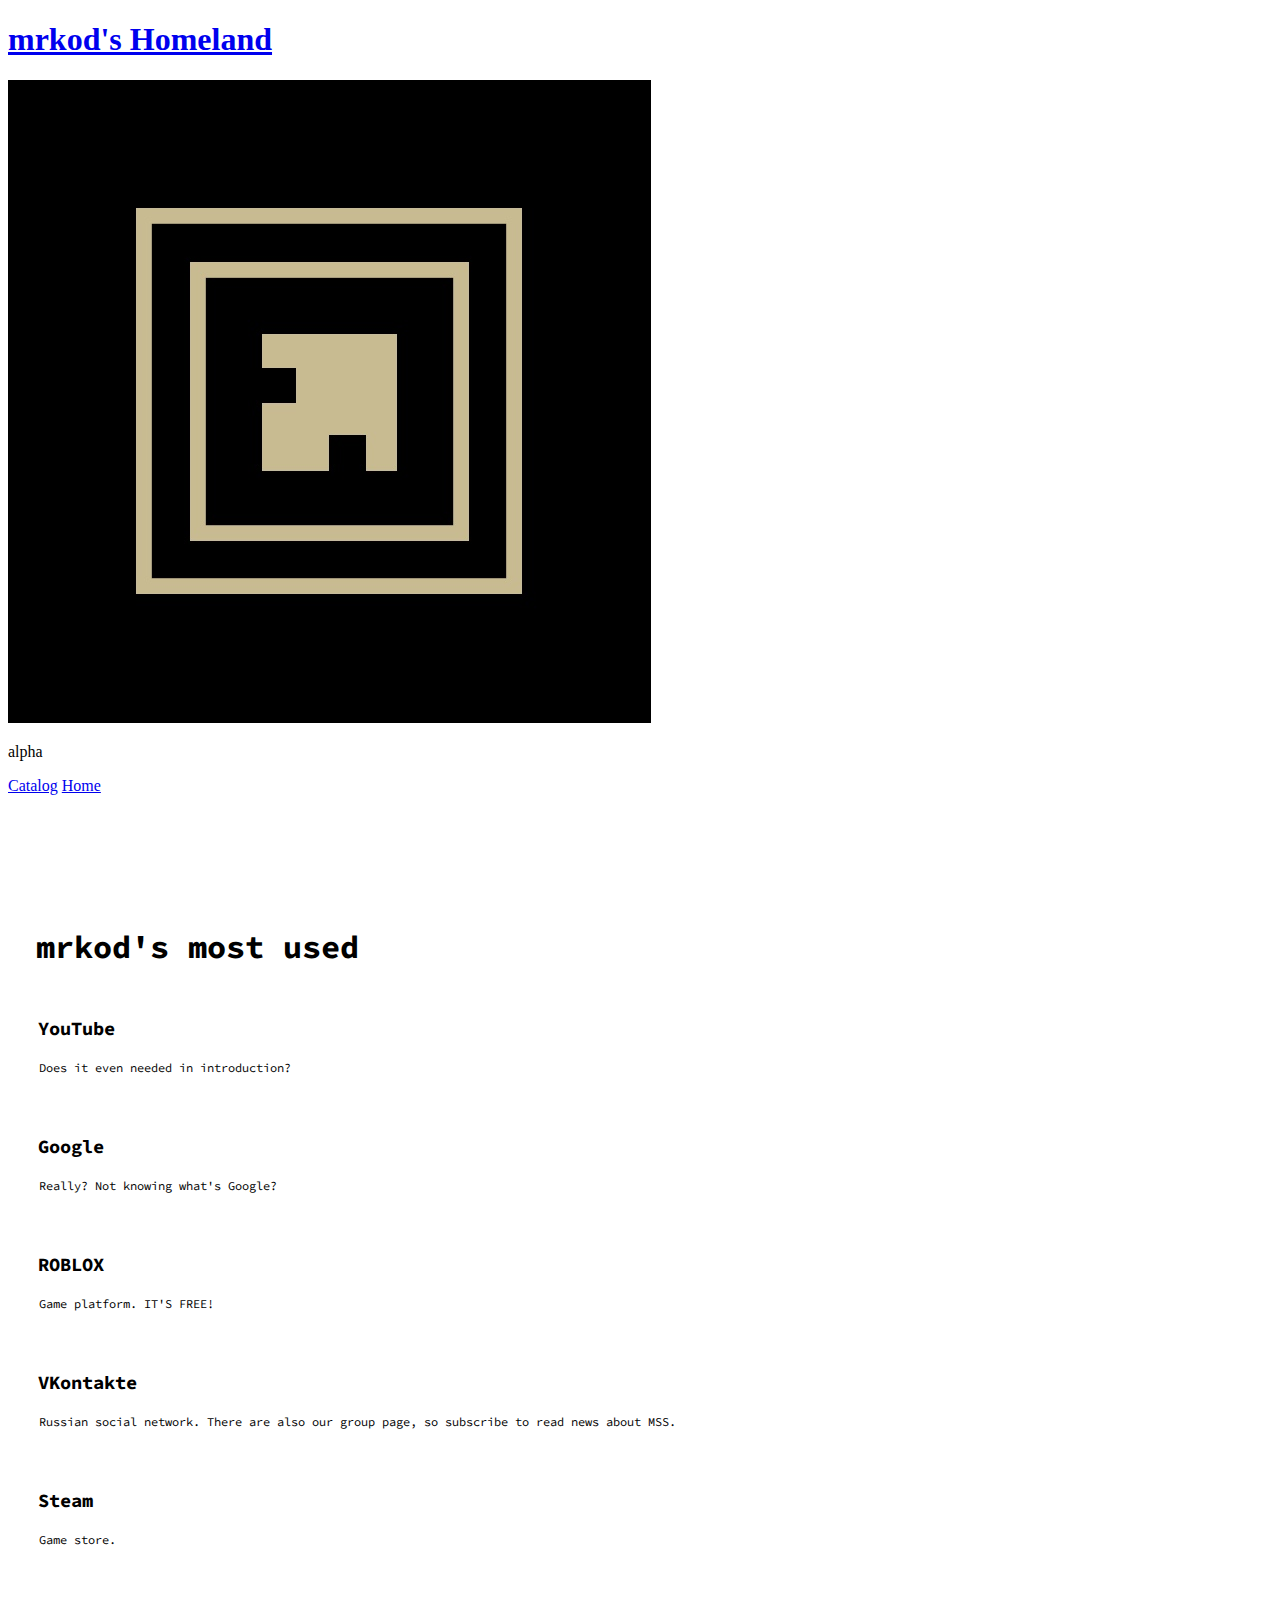
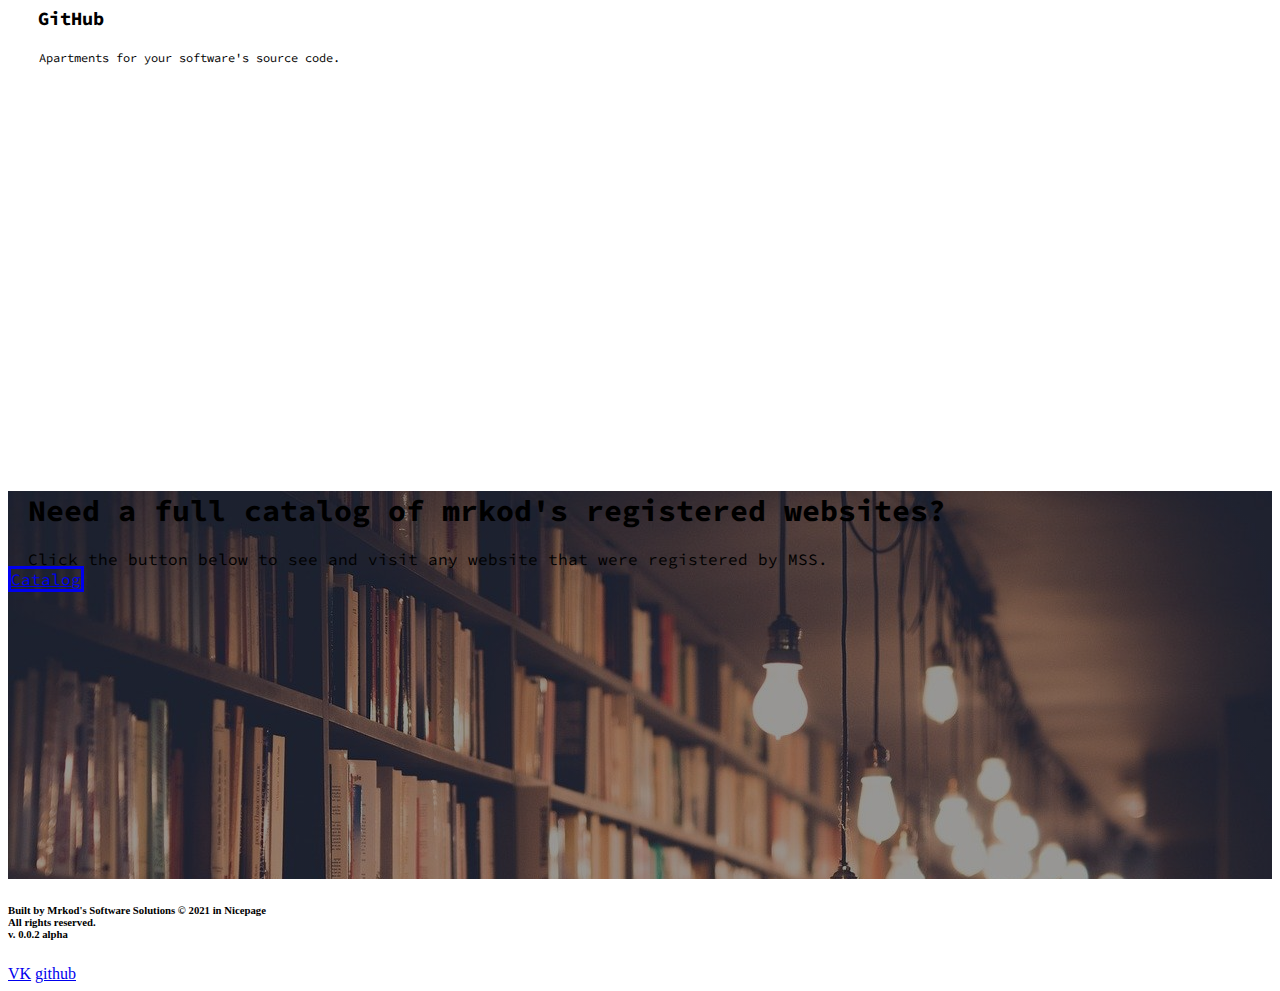
==== index.html @ b86fa781 "Initial commit" ====
<!DOCTYPE html>
<html style="font-size: 16px;" lang="en">
  <head>
    <meta name="viewport" content="width=device-width, initial-scale=1.0">
    <meta charset="utf-8">
    <meta name="keywords" content="mrkod's Homeland, mrkod's most used, Need a full catalog of mrkod's registered websites?">
    <meta name="description" content="">
    <meta name="page_type" content="np-template-header-footer-from-plugin">
    <title>Home</title>
    <link rel="stylesheet" href="nicepage.css" media="screen">
<link rel="stylesheet" href="Home.css" media="screen">
    <script class="u-script" type="text/javascript" src="jquery.js" defer=""></script>
    <script class="u-script" type="text/javascript" src="nicepage.js" defer=""></script>
    <meta name="generator" content="Nicepage 3.7.1, nicepage.com">
    <link id="u-theme-google-font" rel="stylesheet" href="https://fonts.googleapis.com/css?family=Roboto:100,100i,300,300i,400,400i,500,500i,700,700i,900,900i|Open+Sans:300,300i,400,400i,600,600i,700,700i,800,800i">
    <link id="u-page-google-font" rel="stylesheet" href="https://fonts.googleapis.com/css?family=Source+Code+Pro:200,200i,300,300i,400,400i,500,500i,600,600i,700,700i,900,900i">
    
    
    
    <script type="application/ld+json">{
		"@context": "http://schema.org",
		"@type": "Organization",
		"name": "Homeland",
		"url": "index.html"
}</script>
    <meta property="og:title" content="Home">
    <meta property="og:type" content="website">
    <meta name="theme-color" content="#478ac9">
    <link rel="canonical" href="index.html">
    <meta property="og:url" content="index.html">
  </head>
  <body class="u-black u-body u-overlap u-overlap-contrast"><header class="u-black u-clearfix u-header u-header" id="sec-d549"><div class="u-clearfix u-sheet u-sheet-1">
        <h1 class="u-custom-font u-text u-text-1" data-animation-name="fadeIn" data-animation-duration="1000" data-animation-delay="1000" data-animation-direction="Up">
          <a class="u-active-none u-border-none u-btn u-button-link u-button-style u-hover-none u-none u-text-white u-btn-1" href="Home.html" data-page-id="243104971">mrkod's Homeland</a>
        </h1>
        <img src="images/A_4QxhiEzZc.jpg" alt="" class="u-image u-image-default u-preserve-proportions u-image-1" data-image-width="643" data-image-height="643" data-animation-name="zoomIn" data-animation-duration="1000" data-animation-delay="0" data-animation-direction="">
        <p class="u-custom-font u-text u-text-grey-40 u-text-2">alpha</p>
        <div class="u-border-3 u-border-white u-line u-line-horizontal u-line-1" data-animation-name="slideIn" data-animation-duration="1500" data-animation-delay="250" data-animation-direction="Right"></div>
        <a href="Catalog.html" data-page-id="74045300" class="u-border-2 u-border-hover-white u-border-white u-btn u-button-style u-hover-white u-none u-text-hover-black u-text-white u-btn-2" data-animation-name="fadeIn" data-animation-duration="1000" data-animation-delay="2000" data-animation-direction="Up">Catalog</a>
        <a href="Home.html" data-page-id="243104971" class="u-border-2 u-border-hover-white u-border-white u-btn u-button-style u-hover-white u-none u-text-hover-black u-text-white u-btn-3" data-animation-name="fadeIn" data-animation-duration="1000" data-animation-delay="2000" data-animation-direction="Up">Home</a>
      </div></header>
    <section class="u-clearfix u-section-1" id="sec-9895">
      <div class="u-clearfix u-sheet u-sheet-1">
        <div class="u-border-3 u-border-white u-line u-line-horizontal u-line-1" data-animation-name="slideIn" data-animation-duration="1500" data-animation-delay="250" data-animation-direction="Right"></div>
        <h1 class="u-custom-font u-text u-text-1" data-animation-name="fadeIn" data-animation-duration="1000" data-animation-delay="1750" data-animation-direction="Down">mrkod's most used</h1>
        <div class="u-expanded-width u-list u-repeater u-list-1">
          <div class="u-container-style u-effect-hover-zoom u-list-item u-repeater-item u-shading u-list-item-1" data-image-width="1200" data-image-height="700" data-href="https://youtube.com" data-animation-name="zoomIn" data-animation-duration="1000" data-animation-delay="2500" data-animation-direction="">
            <div class="u-background-effect u-expanded">
              <div class="u-background-effect-image u-expanded u-image u-shading u-image-1" data-image-width="1200" data-image-height="700" data-href="https://youtube.com"></div>
            </div>
            <div class="u-container-layout u-similar-container u-valign-bottom u-container-layout-1">
              <h3 class="u-custom-font u-text u-text-2">YouTube</h3>
              <p class="u-custom-font u-text u-text-3">Does it even needed in introduction?</p>
            </div>
          </div>
          <div class="u-container-style u-effect-hover-zoom u-list-item u-repeater-item u-shading u-list-item-2" data-image-width="1064" data-image-height="798" data-href="https://google.com" data-animation-name="zoomIn" data-animation-duration="1000" data-animation-delay="2500" data-animation-direction="">
            <div class="u-background-effect u-expanded">
              <div class="u-background-effect-image u-expanded u-image u-shading u-image-2" data-image-width="1064" data-image-height="798" data-href="https://google.com"></div>
            </div>
            <div class="u-container-layout u-similar-container u-valign-bottom u-container-layout-2">
              <h3 class="u-custom-font u-text u-text-4">Google</h3>
              <p class="u-custom-font u-text u-text-5">Really? Not knowing what's Google?</p>
            </div>
          </div>
          <div class="u-container-style u-effect-hover-zoom u-list-item u-repeater-item u-shading u-list-item-3" data-image-width="1327" data-image-height="748" data-href="https://roblox.com" data-animation-name="zoomIn" data-animation-duration="1000" data-animation-delay="2500" data-animation-direction="">
            <div class="u-background-effect u-expanded">
              <div class="u-background-effect-image u-expanded u-image u-shading u-image-3" data-image-width="1327" data-image-height="748" data-href="https://roblox.com"></div>
            </div>
            <div class="u-container-layout u-similar-container u-valign-bottom u-container-layout-3">
              <h3 class="u-custom-font u-text u-text-6">ROBLOX</h3>
              <p class="u-custom-font u-text u-text-7">Game platform. IT'S FREE!</p>
            </div>
          </div>
          <div class="u-container-style u-custom-background u-effect-hover-zoom u-list-item u-repeater-item u-list-item-4" data-image-width="1200" data-image-height="700" data-href="https://vk.com" data-animation-name="zoomIn" data-animation-duration="1000" data-animation-delay="2500" data-animation-direction="">
            <div class="u-background-effect u-expanded">
              <div class="u-background-effect-image u-expanded u-image u-shading u-image-4" data-image-width="1280" data-image-height="900" data-href="https://roblox.com"></div>
            </div>
            <div class="u-container-layout u-similar-container u-valign-bottom u-container-layout-4">
              <h3 class="u-custom-font u-text u-text-8">VKontakte</h3>
              <p class="u-custom-font u-text u-text-9">Russian social network. There are also our group page, so subscribe to read news about MSS.</p>
            </div>
          </div>
          <div class="u-container-style u-custom-background u-effect-hover-zoom u-list-item u-repeater-item u-list-item-5" data-image-width="1200" data-image-height="700" data-href="https://steampowered.com" data-animation-name="zoomIn" data-animation-duration="1000" data-animation-delay="2500" data-animation-direction="">
            <div class="u-background-effect u-expanded">
              <div class="u-background-effect-image u-expanded u-image u-shading u-image-5" data-image-width="1200" data-image-height="800" data-href="https://roblox.com"></div>
            </div>
            <div class="u-container-layout u-similar-container u-valign-bottom u-container-layout-5">
              <h3 class="u-custom-font u-text u-text-10">Steam</h3>
              <p class="u-custom-font u-text u-text-11">Game store.</p>
            </div>
          </div>
          <div class="u-container-style u-custom-background u-effect-hover-zoom u-list-item u-repeater-item u-list-item-6" data-image-width="1200" data-image-height="700" data-href="https://github.com" data-animation-name="zoomIn" data-animation-duration="1000" data-animation-delay="2500" data-animation-direction="">
            <div class="u-background-effect u-expanded">
              <div class="u-background-effect-image u-expanded u-image u-shading u-image-6" data-image-width="1280" data-image-height="640" data-href="https://roblox.com"></div>
            </div>
            <div class="u-container-layout u-similar-container u-valign-bottom u-container-layout-6">
              <h3 class="u-custom-font u-text u-text-12">GitHub</h3>
              <p class="u-custom-font u-text u-text-13">Apartments for your software's source code.</p>
            </div>
          </div>
        </div>
      </div>
    </section>
    <section class="skrollable u-align-center u-clearfix u-image u-shading u-section-2" src="" data-image-width="1280" data-image-height="1183" id="sec-ae15">
      <div class="u-align-center u-clearfix u-sheet u-sheet-1">
        <h2 class="u-custom-font u-text u-text-1" data-animation-name="zoomIn" data-animation-duration="1000" data-animation-delay="0" data-animation-direction="">Need a full catalog of mrkod's registered websites?</h2>
        <p class="u-custom-font u-text u-text-2" data-animation-name="zoomIn" data-animation-duration="1000" data-animation-delay="500" data-animation-direction="">Click the button below to see and visit any website that were registered by MSS.</p>
        <a href="Catalog.html" data-page-id="74045300" class="u-active-white u-black u-border-0 u-btn u-button-style u-custom-font u-hover-grey-40 u-btn-1" data-animation-name="zoomIn" data-animation-duration="1000" data-animation-delay="1000" data-animation-direction="">Catalog</a>
      </div>
    </section>
    
    
    <footer class="u-align-left u-black u-clearfix u-footer u-footer" id="sec-1e3e"><div class="u-clearfix u-sheet u-sheet-1">
        <h6 class="u-align-center u-custom-font u-text u-text-1">Built by Mrkod's Software Solutions © 2021 in Nicepage<br>All rights reserved.<br>v. 0.0.2 alpha
        </h6>
        <a href="https://vk.com/mss00" class="u-border-2 u-border-hover-white u-border-white u-btn u-button-style u-hover-white u-none u-text-hover-black u-text-white u-btn-1">VK</a>
        <a href="https://github.com/MSS00" class="u-border-2 u-border-hover-white u-border-white u-btn u-button-style u-hover-white u-none u-text-hover-black u-text-white u-btn-2">github</a>
      </div></footer>
  </body>
</html>
---- Home.css ----
.u-section-1 .u-sheet-1 {
  min-height: 1129px;
}

.u-section-1 .u-line-1 {
  height: 3px;
  transform-origin: left center 0px;
  animation-duration: 1500ms;
  width: 1564px;
  margin: 89px -453px 0 28px;
}

.u-section-1 .u-text-1 {
  font-family: "Source Code Pro";
  animation-duration: 1000ms;
  margin: 40px 617px 0 28px;
}

.u-section-1 .u-list-1 {
  margin-top: 20px;
  margin-bottom: 47px;
  min-height: 878px;
  grid-template-columns: calc(33.3333% - 7px) calc(33.3333% - 7px) calc(33.3333% - 7px);
  grid-template-rows: auto;
  grid-gap: 10px 10px;
}

.u-section-1 .u-list-item-1 {
  animation-duration: 1000ms;
}

.u-section-1 .u-image-1 {
  background-image: linear-gradient(0deg, rgba(0,0,0,0.25), rgba(0,0,0,0.25)), url("images/youtube-illustration.jpg");
}

.u-section-1 .u-container-layout-1 {
  padding: 30px;
}

.u-section-1 .u-text-2 {
  font-family: "Source Code Pro";
  margin: 0 88px 0 0;
}

.u-section-1 .u-text-3 {
  font-family: "Source Code Pro";
  font-size: 0.75rem;
  margin: 20px 1px 0;
}

.u-section-1 .u-list-item-2 {
  animation-duration: 1000ms;
}

.u-section-1 .u-image-2 {
  background-image: linear-gradient(0deg, rgba(0,0,0,0.25), rgba(0,0,0,0.25)), url("images/google-logo.png");
}

.u-section-1 .u-container-layout-2 {
  padding: 30px;
}

.u-section-1 .u-text-4 {
  font-family: "Source Code Pro";
  margin: 0 88px 0 0;
}

.u-section-1 .u-text-5 {
  font-family: "Source Code Pro";
  font-size: 0.75rem;
  margin: 20px 1px 0;
}

.u-section-1 .u-list-item-3 {
  animation-duration: 1000ms;
}

.u-section-1 .u-image-3 {
  background-image: linear-gradient(0deg, rgba(0,0,0,0.25), rgba(0,0,0,0.25)), url("images/h72pifrqdnp31.jpg");
}

.u-section-1 .u-container-layout-3 {
  padding: 30px;
}

.u-section-1 .u-text-6 {
  font-family: "Source Code Pro";
  margin: 0 88px 0 0;
}

.u-section-1 .u-text-7 {
  font-family: "Source Code Pro";
  font-size: 0.75rem;
  margin: 20px 1px 0;
}

.u-section-1 .u-list-item-4 {
  animation-duration: 1000ms;
}

.u-section-1 .u-image-4 {
  background-image: linear-gradient(0deg, rgba(0,0,0,0.25), rgba(0,0,0,0.25)), url("images/Vkontakte_LOGO.jpg");
  background-position: 50% 50%;
}

.u-section-1 .u-container-layout-4 {
  padding: 30px;
}

.u-section-1 .u-text-8 {
  font-family: "Source Code Pro";
  margin: 0 88px 0 0;
}

.u-section-1 .u-text-9 {
  font-family: "Source Code Pro";
  font-size: 0.75rem;
  margin: 20px 1px 0;
}

.u-section-1 .u-list-item-5 {
  animation-duration: 1000ms;
}

.u-section-1 .u-image-5 {
  background-image: linear-gradient(0deg, rgba(0,0,0,0.25), rgba(0,0,0,0.25)), url("images/steam_logo_art_2000.0.jpg");
  background-position: 50% 50%;
}

.u-section-1 .u-container-layout-5 {
  padding: 30px;
}

.u-section-1 .u-text-10 {
  font-family: "Source Code Pro";
  margin: 0 88px 0 0;
}

.u-section-1 .u-text-11 {
  font-family: "Source Code Pro";
  font-size: 0.75rem;
  margin: 20px 1px 0;
}

.u-section-1 .u-list-item-6 {
  animation-duration: 1000ms;
}

.u-section-1 .u-image-6 {
  background-image: linear-gradient(0deg, rgba(0,0,0,0.25), rgba(0,0,0,0.25)), url("images/243104971-0.png");
  background-position: 50% 50%;
}

.u-section-1 .u-container-layout-6 {
  padding: 30px;
}

.u-section-1 .u-text-12 {
  font-family: "Source Code Pro";
  margin: 0 88px 0 0;
}

.u-section-1 .u-text-13 {
  font-family: "Source Code Pro";
  font-size: 0.75rem;
  margin: 20px 1px 0;
}

@media (max-width: 1199px) {
  .u-section-1 .u-sheet-1 {
    min-height: 932px;
  }

  .u-section-1 .u-line-1 {
    margin-top: 28px;
    width: 940px;
    margin-right: 0;
    margin-left: 0;
  }

  .u-section-1 .u-text-1 {
    margin-right: 445px;
    margin-left: 0;
  }

  .u-section-1 .u-list-1 {
    margin-top: 81px;
    min-height: 724px;
    height: auto;
  }

  .u-section-1 .u-list-item-1 {
    background-position: 50% 50%;
  }

  .u-section-1 .u-text-2 {
    margin-right: 0;
  }

  .u-section-1 .u-text-3 {
    margin-left: 0;
    margin-right: 0;
  }

  .u-section-1 .u-list-item-2 {
    background-position: 50% 50%;
  }

  .u-section-1 .u-text-4 {
    margin-right: 0;
  }

  .u-section-1 .u-text-5 {
    margin-left: 0;
    margin-right: 0;
  }

  .u-section-1 .u-list-item-3 {
    background-position: 50% 50%;
  }

  .u-section-1 .u-text-6 {
    margin-right: 0;
  }

  .u-section-1 .u-text-7 {
    margin-left: 0;
    margin-right: 0;
  }

  .u-section-1 .u-list-item-4 {
    background-position: 50% 50%;
  }

  .u-section-1 .u-text-8 {
    margin-right: 0;
  }

  .u-section-1 .u-text-9 {
    margin-left: 0;
    margin-right: 0;
  }

  .u-section-1 .u-list-item-5 {
    background-position: 50% 50%;
  }

  .u-section-1 .u-text-10 {
    margin-right: 0;
  }

  .u-section-1 .u-text-11 {
    margin-left: 0;
    margin-right: 0;
  }

  .u-section-1 .u-list-item-6 {
    background-position: 50% 50%;
  }

  .u-section-1 .u-text-12 {
    margin-right: 0;
  }

  .u-section-1 .u-text-13 {
    margin-left: 0;
    margin-right: 0;
  }
}

@media (max-width: 991px) {
  .u-section-1 .u-sheet-1 {
    min-height: 1464px;
  }

  .u-section-1 .u-line-1 {
    margin-top: 534px;
    width: 720px;
  }

  .u-section-1 .u-text-1 {
    margin-right: 225px;
  }

  .u-section-1 .u-list-1 {
    margin-top: -425px;
    min-height: 1248px;
    grid-template-columns: calc(50% - 5.25px) calc(50% - 5.25px);
  }
}

@media (max-width: 767px) {
  .u-section-1 .u-line-1 {
    margin-top: 845px;
    width: 540px;
  }

  .u-section-1 .u-text-1 {
    margin-right: 45px;
  }

  .u-section-1 .u-list-1 {
    margin-top: -736px;
    margin-bottom: 7px;
    grid-template-columns: 100%;
  }
}

@media (max-width: 575px) {
  .u-section-1 .u-line-1 {
    margin-top: 821px;
    width: 340px;
  }

  .u-section-1 .u-text-1 {
    margin-right: 0;
  }

  .u-section-1 .u-list-1 {
    margin-top: -699px;
    margin-bottom: 31px;
  }
}.u-section-2 {
  background-image: linear-gradient(0deg, rgba(0,0,0,0.4), rgba(0,0,0,0.4)), url("images/e89cfb2a803ec391f358d7c2607b60bfee0d8a7788e1c2415b9774efbe2fd3ef5bf123e90af9235fa09568efedb82299f27c4ed6e8352a0ee03d24_1280.jpg");
}

.u-section-2 .u-sheet-1 {
  min-height: 388px;
}

.u-section-2 .u-text-1 {
  font-family: "Source Code Pro";
  font-size: 1.875rem;
  animation-duration: 1000ms;
  margin: 78px 20px 0;
}

.u-section-2 .u-text-2 {
  font-family: "Source Code Pro";
  animation-duration: 1000ms;
  margin: 20px 20px 0;
}

.u-section-2 .u-btn-1 {
  font-family: "Source Code Pro";
  border-style: solid;
  animation-duration: 1000ms;
  margin: 30px auto 60px;
}

@media (max-width: 1199px) {
  .u-section-2 {
    background-position: 50% 50%;
  }

  .u-section-2 .u-sheet-1 {
    min-height: 320px;
  }

  .u-section-2 .u-text-1 {
    margin-left: 0;
    margin-right: 0;
  }

  .u-section-2 .u-text-2 {
    margin-left: 0;
    margin-right: 0;
  }
}

@media (max-width: 991px) {
  .u-section-2 .u-sheet-1 {
    min-height: 245px;
  }
}

@media (max-width: 767px) {
  .u-section-2 .u-sheet-1 {
    min-height: 184px;
  }
}

@media (max-width: 575px) {
  .u-section-2 .u-sheet-1 {
    min-height: 116px;
  }

  .u-section-2 .u-text-1 {
    font-size: 1.5rem;
  }
}
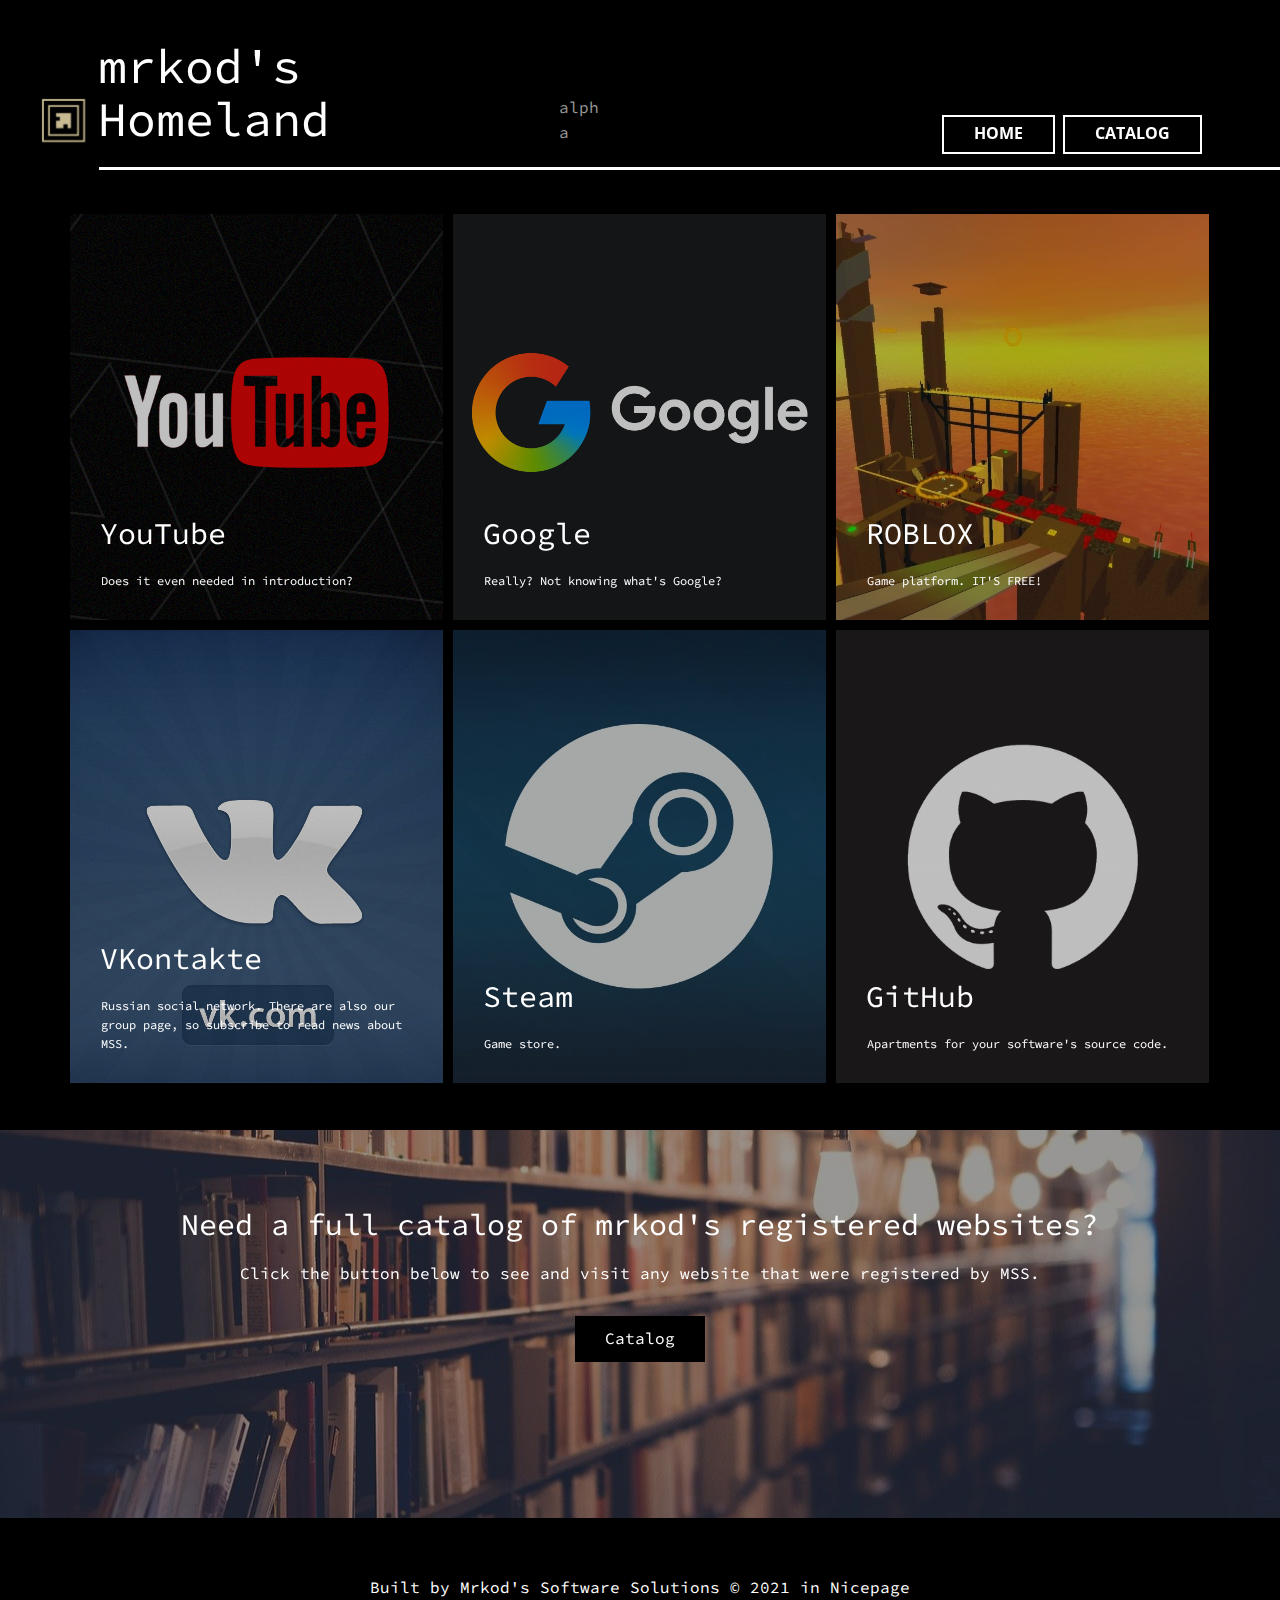
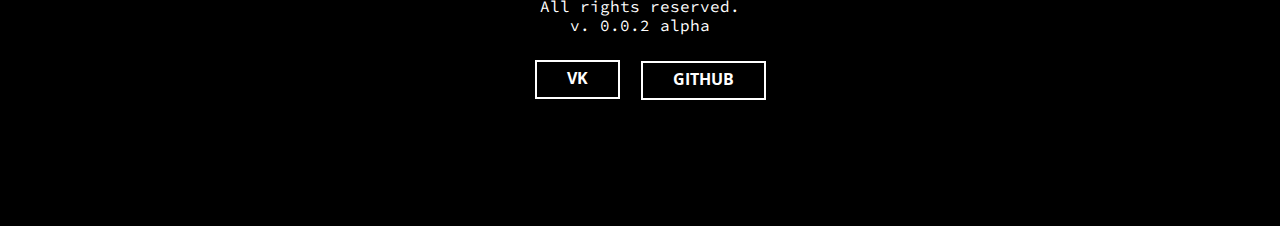
==== commit 4ca5a65f: "hotfix" ====
--- a/index.html
+++ b/index.html
@@ -1,4 +1,4 @@
-<!DOCTYPE html>
+﻿<!DOCTYPE html>
 <html style="font-size: 16px;" lang="en">
   <head>
     <meta name="viewport" content="width=device-width, initial-scale=1.0">
@@ -73,7 +73,7 @@
           </div>
           <div class="u-container-style u-custom-background u-effect-hover-zoom u-list-item u-repeater-item u-list-item-4" data-image-width="1200" data-image-height="700" data-href="https://vk.com" data-animation-name="zoomIn" data-animation-duration="1000" data-animation-delay="2500" data-animation-direction="">
             <div class="u-background-effect u-expanded">
-              <div class="u-background-effect-image u-expanded u-image u-shading u-image-4" data-image-width="1280" data-image-height="900" data-href="https://roblox.com"></div>
+              <div class="u-background-effect-image u-expanded u-image u-shading u-image-4" data-image-width="1280" data-image-height="900" data-href="https://vk.com"></div>
             </div>
             <div class="u-container-layout u-similar-container u-valign-bottom u-container-layout-4">
               <h3 class="u-custom-font u-text u-text-8">VKontakte</h3>
@@ -82,7 +82,7 @@
           </div>
           <div class="u-container-style u-custom-background u-effect-hover-zoom u-list-item u-repeater-item u-list-item-5" data-image-width="1200" data-image-height="700" data-href="https://steampowered.com" data-animation-name="zoomIn" data-animation-duration="1000" data-animation-delay="2500" data-animation-direction="">
             <div class="u-background-effect u-expanded">
-              <div class="u-background-effect-image u-expanded u-image u-shading u-image-5" data-image-width="1200" data-image-height="800" data-href="https://roblox.com"></div>
+              <div class="u-background-effect-image u-expanded u-image u-shading u-image-5" data-image-width="1200" data-image-height="800" data-href="https://steampowered.com"></div>
             </div>
             <div class="u-container-layout u-similar-container u-valign-bottom u-container-layout-5">
               <h3 class="u-custom-font u-text u-text-10">Steam</h3>
@@ -91,7 +91,7 @@
           </div>
           <div class="u-container-style u-custom-background u-effect-hover-zoom u-list-item u-repeater-item u-list-item-6" data-image-width="1200" data-image-height="700" data-href="https://github.com" data-animation-name="zoomIn" data-animation-duration="1000" data-animation-delay="2500" data-animation-direction="">
             <div class="u-background-effect u-expanded">
-              <div class="u-background-effect-image u-expanded u-image u-shading u-image-6" data-image-width="1280" data-image-height="640" data-href="https://roblox.com"></div>
+              <div class="u-background-effect-image u-expanded u-image u-shading u-image-6" data-image-width="1280" data-image-height="640" data-href="https://github.com"></div>
             </div>
             <div class="u-container-layout u-similar-container u-valign-bottom u-container-layout-6">
               <h3 class="u-custom-font u-text u-text-12">GitHub</h3>
@@ -117,4 +117,5 @@
         <a href="https://github.com/MSS00" class="u-border-2 u-border-hover-white u-border-white u-btn u-button-style u-hover-white u-none u-text-hover-black u-text-white u-btn-2">github</a>
       </div></footer>
   </body>
-</html>+</html>
+<!-- btw I edited it in VS, so I'm skid lmaoo -->--- a/nicepage.css
+++ b/nicepage.css
@@ -0,0 +1,31837 @@
+/*begin-commonstyles library*//*!
+ * froala_editor v3.2.3 (https://www.froala.com/wysiwyg-editor)
+ * License https://froala.com/wysiwyg-editor/terms/
+ * Copyright 2014-2020 Froala Labs
+ */
+
+.fr-clearfix::after {
+  clear: both;
+  display: block;
+  content: "";
+  height: 0; }
+
+.fr-hide-by-clipping {
+  position: absolute;
+  width: 1px;
+  height: 1px;
+  padding: 0;
+  margin: -1px;
+  overflow: hidden;
+  clip: rect(0, 0, 0, 0);
+  border: 0; }
+
+.fr-view img.fr-rounded, .fr-view .fr-img-caption.fr-rounded img {
+  border-radius: 10px;
+  -moz-border-radius: 10px;
+  -webkit-border-radius: 10px;
+  -moz-background-clip: padding;
+  -webkit-background-clip: padding-box;
+  background-clip: padding-box; }
+
+.fr-view img.fr-shadow, .fr-view .fr-img-caption.fr-shadow img {
+  -webkit-box-shadow: 10px 10px 5px 0px #cccccc;
+  -moz-box-shadow: 10px 10px 5px 0px #cccccc;
+  box-shadow: 10px 10px 5px 0px #cccccc; }
+
+.fr-view img.fr-bordered, .fr-view .fr-img-caption.fr-bordered img {
+  border: solid 5px #CCC; }
+
+.fr-view img.fr-bordered {
+  -webkit-box-sizing: content-box;
+  -moz-box-sizing: content-box;
+  box-sizing: content-box; }
+
+.fr-view .fr-img-caption.fr-bordered img {
+  -webkit-box-sizing: border-box;
+  -moz-box-sizing: border-box;
+  box-sizing: border-box; }
+
+.fr-view {
+  word-wrap: break-word; }
+  .fr-view span[style~="color:"] a {
+    color: inherit; }
+  .fr-view strong {
+    font-weight: 700; }
+  .fr-view table {
+    border: none;
+    border-collapse: collapse;
+    empty-cells: show;
+    max-width: 100%; }
+    .fr-view table td {
+      min-width: 5px; }
+    .fr-view table.fr-dashed-borders td, .fr-view table.fr-dashed-borders th {
+      border-style: dashed; }
+    .fr-view table.fr-alternate-rows tbody tr:nth-child(2n) {
+      background: whitesmoke; }
+    .fr-view table td, .fr-view table th {
+      border: 1px solid #DDD; }
+      .fr-view table td:empty, .fr-view table th:empty {
+        height: 20px; }
+      .fr-view table td.fr-highlighted, .fr-view table th.fr-highlighted {
+        border: 1px double red; }
+      .fr-view table td.fr-thick, .fr-view table th.fr-thick {
+        border-width: 2px; }
+    .fr-view table th {
+      background: #ececec; }
+  .fr-view hr {
+    clear: both;
+    user-select: none;
+    -o-user-select: none;
+    -moz-user-select: none;
+    -khtml-user-select: none;
+    -webkit-user-select: none;
+    -ms-user-select: none;
+    break-after: always;
+    page-break-after: always; }
+  .fr-view .fr-file {
+    position: relative; }
+    .fr-view .fr-file::after {
+      position: relative;
+      content: "\1F4CE";
+      font-weight: normal; }
+  .fr-view pre {
+    white-space: pre-wrap;
+    word-wrap: break-word;
+    overflow: visible; }
+/*.fr-view[dir="rtl"] blockquote {
+  border-left: none;
+  border-right: solid 2px #5E35B1;
+  margin-right: 0;
+  padding-right: 5px;
+  padding-left: 0; }
+  .fr-view[dir="rtl"] blockquote blockquote {
+    border-color: #00BCD4; }
+    .fr-view[dir="rtl"] blockquote blockquote blockquote {
+      border-color: #43A047; }
+.fr-view blockquote {
+  border-left: solid 2px #5E35B1;
+  margin-left: 0;
+  padding-left: 5px;
+  color: #5E35B1; }
+  .fr-view blockquote blockquote {
+    border-color: #00BCD4;
+    color: #00BCD4; }
+    .fr-view blockquote blockquote blockquote {
+      border-color: #43A047;
+      color: #43A047; }*/
+  .fr-view span.fr-emoticon {
+    font-weight: normal;
+    font-family: "Apple Color Emoji","Segoe UI Emoji","NotoColorEmoji","Segoe UI Symbol","Android Emoji","EmojiSymbols";
+    display: inline;
+    line-height: 0; }
+    .fr-view span.fr-emoticon.fr-emoticon-img {
+      background-repeat: no-repeat !important;
+      font-size: inherit;
+      height: 1em;
+      width: 1em;
+      min-height: 20px;
+      min-width: 20px;
+      display: inline-block;
+      margin: -.1em .1em .1em;
+      line-height: 1;
+      vertical-align: middle; }
+  .fr-view .fr-text-gray {
+    color: #AAA !important; }
+  .fr-view .fr-text-bordered {
+    border-top: solid 1px #222;
+    border-bottom: solid 1px #222;
+    padding: 10px 0; }
+  .fr-view .fr-text-spaced {
+    letter-spacing: 1px; }
+  .fr-view .fr-text-uppercase {
+    text-transform: uppercase; }
+  .fr-view .fr-class-highlighted {
+    background-color: #ffff00; }
+  .fr-view .fr-class-code {
+    border-color: #cccccc;
+    border-radius: 2px;
+    -moz-border-radius: 2px;
+    -webkit-border-radius: 2px;
+    -moz-background-clip: padding;
+    -webkit-background-clip: padding-box;
+    background-clip: padding-box;
+    background: #f5f5f5;
+    padding: 10px;
+    font-family: "Courier New", Courier, monospace; }
+  .fr-view .fr-class-transparency {
+    opacity: 0.5; }
+  .fr-view img {
+    position: relative;
+    max-width: 100%; }
+    .fr-view img.fr-dib {
+      margin: 5px auto;
+      display: block;
+      float: none;
+      vertical-align: top; }
+      .fr-view img.fr-dib.fr-fil {
+        margin-left: 0;
+        text-align: left; }
+      .fr-view img.fr-dib.fr-fir {
+        margin-right: 0;
+        text-align: right; }
+    .fr-view img.fr-dii {
+      display: inline-block;
+      float: none;
+      vertical-align: bottom;
+      margin-left: 5px;
+      margin-right: 5px;
+      max-width: calc(100% - (2 * 5px)); }
+      .fr-view img.fr-dii.fr-fil {
+        float: left;
+        margin: 5px 5px 5px 0;
+        max-width: calc(100% - 5px); }
+      .fr-view img.fr-dii.fr-fir {
+        float: right;
+        margin: 5px 0 5px 5px;
+        max-width: calc(100% - 5px); }
+  .fr-view span.fr-img-caption {
+    position: relative;
+    max-width: 100%; }
+    .fr-view span.fr-img-caption.fr-dib {
+      margin: 5px auto;
+      display: block;
+      float: none;
+      vertical-align: top; }
+      .fr-view span.fr-img-caption.fr-dib.fr-fil {
+        margin-left: 0;
+        text-align: left; }
+      .fr-view span.fr-img-caption.fr-dib.fr-fir {
+        margin-right: 0;
+        text-align: right; }
+    .fr-view span.fr-img-caption.fr-dii {
+      display: inline-block;
+      float: none;
+      vertical-align: bottom;
+      margin-left: 5px;
+      margin-right: 5px;
+      max-width: calc(100% - (2 * 5px)); }
+      .fr-view span.fr-img-caption.fr-dii.fr-fil {
+        float: left;
+        margin: 5px 5px 5px 0;
+        max-width: calc(100% - 5px); }
+      .fr-view span.fr-img-caption.fr-dii.fr-fir {
+        float: right;
+        margin: 5px 0 5px 5px;
+        max-width: calc(100% - 5px); }
+  .fr-view .fr-video {
+    text-align: center;
+    position: relative; }
+    .fr-view .fr-video.fr-rv {
+      padding-bottom: 56.25%;
+      padding-top: 30px;
+      height: 0;
+      overflow: hidden; }
+      .fr-view .fr-video.fr-rv > iframe, .fr-view .fr-video.fr-rv object, .fr-view .fr-video.fr-rv embed {
+        position: absolute !important;
+        top: 0;
+        left: 0;
+        width: 100%;
+        height: 100%; }
+    .fr-view .fr-video > * {
+      -webkit-box-sizing: content-box;
+      -moz-box-sizing: content-box;
+      box-sizing: content-box;
+      max-width: 100%;
+      border: none; }
+    .fr-view .fr-video.fr-dvb {
+      display: block;
+      clear: both; }
+      .fr-view .fr-video.fr-dvb.fr-fvl {
+        text-align: left; }
+      .fr-view .fr-video.fr-dvb.fr-fvr {
+        text-align: right; }
+    .fr-view .fr-video.fr-dvi {
+      display: inline-block; }
+      .fr-view .fr-video.fr-dvi.fr-fvl {
+        float: left; }
+      .fr-view .fr-video.fr-dvi.fr-fvr {
+        float: right; }
+  .fr-view a.fr-strong {
+    font-weight: 700; }
+  .fr-view a.fr-green {
+    color: green; }
+  .fr-view .fr-img-caption {
+    text-align: center; }
+    .fr-view .fr-img-caption .fr-img-wrap {
+      padding: 0;
+      margin: auto;
+      text-align: center;
+      width: 100%; }
+      .fr-view .fr-img-caption .fr-img-wrap a {
+        display: block; }
+      .fr-view .fr-img-caption .fr-img-wrap img {
+        display: block;
+        margin: auto;
+        width: 100%; }
+      .fr-view .fr-img-caption .fr-img-wrap > span {
+        margin: auto;
+        display: block;
+        padding: 5px 5px 10px;
+        font-size: 14px;
+        font-weight: initial;
+        -webkit-box-sizing: border-box;
+        -moz-box-sizing: border-box;
+        box-sizing: border-box;
+        -webkit-opacity: 0.9;
+        -moz-opacity: 0.9;
+        opacity: 0.9;
+        -ms-filter: "progid:DXImageTransform.Microsoft.Alpha(Opacity=0)";
+        width: 100%;
+        text-align: center; }
+  .fr-view button.fr-rounded, .fr-view input.fr-rounded, .fr-view textarea.fr-rounded {
+    border-radius: 10px;
+    -moz-border-radius: 10px;
+    -webkit-border-radius: 10px;
+    -moz-background-clip: padding;
+    -webkit-background-clip: padding-box;
+    background-clip: padding-box; }
+  .fr-view button.fr-large, .fr-view input.fr-large, .fr-view textarea.fr-large {
+    font-size: 24px; }
+  .fr-view ul, .fr-view ol {
+    list-style-position: inside; }
+
+/**
+ * Image style.
+ */
+a.fr-view.fr-strong {
+  font-weight: 700; }
+a.fr-view.fr-green {
+  color: green; }
+
+/**
+ * Link style.
+ */
+img.fr-view {
+  position: relative;
+  max-width: 100%; }
+  img.fr-view.fr-dib {
+    margin: 5px auto;
+    display: block;
+    float: none;
+    vertical-align: top; }
+    img.fr-view.fr-dib.fr-fil {
+      margin-left: 0;
+      text-align: left; }
+    img.fr-view.fr-dib.fr-fir {
+      margin-right: 0;
+      text-align: right; }
+  img.fr-view.fr-dii {
+    display: inline-block;
+    float: none;
+    vertical-align: bottom;
+    margin-left: 5px;
+    margin-right: 5px;
+    max-width: calc(100% - (2 * 5px)); }
+    img.fr-view.fr-dii.fr-fil {
+      float: left;
+      margin: 5px 5px 5px 0;
+      max-width: calc(100% - 5px); }
+    img.fr-view.fr-dii.fr-fir {
+      float: right;
+      margin: 5px 0 5px 5px;
+      max-width: calc(100% - 5px); }
+
+span.fr-img-caption.fr-view {
+  position: relative;
+  max-width: 100%; }
+  span.fr-img-caption.fr-view.fr-dib {
+    margin: 5px auto;
+    display: block;
+    float: none;
+    vertical-align: top; }
+    span.fr-img-caption.fr-view.fr-dib.fr-fil {
+      margin-left: 0;
+      text-align: left; }
+    span.fr-img-caption.fr-view.fr-dib.fr-fir {
+      margin-right: 0;
+      text-align: right; }
+  span.fr-img-caption.fr-view.fr-dii {
+    display: inline-block;
+    float: none;
+    vertical-align: bottom;
+    margin-left: 5px;
+    margin-right: 5px;
+    max-width: calc(100% - (2 * 5px)); }
+    span.fr-img-caption.fr-view.fr-dii.fr-fil {
+      float: left;
+      margin: 5px 5px 5px 0;
+      max-width: calc(100% - 5px); }
+    span.fr-img-caption.fr-view.fr-dii.fr-fir {
+      float: right;
+      margin: 5px 0 5px 5px;
+      max-width: calc(100% - 5px); }
+/*end-commonstyles library*//*begin-commonstyles library*/@charset "UTF-8";
+
+/*!
+ * animate.css -https://daneden.github.io/animate.css/
+ * Version - 3.7.2
+ * Licensed under the MIT license - http://opensource.org/licenses/MIT
+ *
+ * Copyright (c) 2019 Daniel Eden
+ */
+
+@-webkit-keyframes bounce {
+  from,
+  20%,
+  53%,
+  80%,
+  to {
+    -webkit-animation-timing-function: cubic-bezier(0.215, 0.61, 0.355, 1);
+    animation-timing-function: cubic-bezier(0.215, 0.61, 0.355, 1);
+    -webkit-transform: translate3d(0, 0, 0);
+    transform: translate3d(0, 0, 0);
+  }
+
+  40%,
+  43% {
+    -webkit-animation-timing-function: cubic-bezier(0.755, 0.05, 0.855, 0.06);
+    animation-timing-function: cubic-bezier(0.755, 0.05, 0.855, 0.06);
+    -webkit-transform: translate3d(0, -30px, 0);
+    transform: translate3d(0, -30px, 0);
+  }
+
+  70% {
+    -webkit-animation-timing-function: cubic-bezier(0.755, 0.05, 0.855, 0.06);
+    animation-timing-function: cubic-bezier(0.755, 0.05, 0.855, 0.06);
+    -webkit-transform: translate3d(0, -15px, 0);
+    transform: translate3d(0, -15px, 0);
+  }
+
+  90% {
+    -webkit-transform: translate3d(0, -4px, 0);
+    transform: translate3d(0, -4px, 0);
+  }
+}
+
+@keyframes bounce {
+  from,
+  20%,
+  53%,
+  80%,
+  to {
+    -webkit-animation-timing-function: cubic-bezier(0.215, 0.61, 0.355, 1);
+    animation-timing-function: cubic-bezier(0.215, 0.61, 0.355, 1);
+    -webkit-transform: translate3d(0, 0, 0);
+    transform: translate3d(0, 0, 0);
+  }
+
+  40%,
+  43% {
+    -webkit-animation-timing-function: cubic-bezier(0.755, 0.05, 0.855, 0.06);
+    animation-timing-function: cubic-bezier(0.755, 0.05, 0.855, 0.06);
+    -webkit-transform: translate3d(0, -30px, 0);
+    transform: translate3d(0, -30px, 0);
+  }
+
+  70% {
+    -webkit-animation-timing-function: cubic-bezier(0.755, 0.05, 0.855, 0.06);
+    animation-timing-function: cubic-bezier(0.755, 0.05, 0.855, 0.06);
+    -webkit-transform: translate3d(0, -15px, 0);
+    transform: translate3d(0, -15px, 0);
+  }
+
+  90% {
+    -webkit-transform: translate3d(0, -4px, 0);
+    transform: translate3d(0, -4px, 0);
+  }
+}
+
+.bounce {
+  -webkit-animation-name: bounce;
+  animation-name: bounce;
+  -webkit-transform-origin: center bottom;
+  transform-origin: center bottom;
+}
+
+@-webkit-keyframes flash {
+  from,
+  50%,
+  to {
+    opacity: 1;
+  }
+
+  25%,
+  75% {
+    opacity: 0;
+  }
+}
+
+@keyframes flash {
+  from,
+  50%,
+  to {
+    opacity: 1;
+  }
+
+  25%,
+  75% {
+    opacity: 0;
+  }
+}
+
+.flash {
+  -webkit-animation-name: flash;
+  animation-name: flash;
+}
+
+/* originally authored by Nick Pettit - https://github.com/nickpettit/glide */
+
+@-webkit-keyframes pulse {
+  from {
+    -webkit-transform: scale3d(1, 1, 1);
+    transform: scale3d(1, 1, 1);
+  }
+
+  50% {
+    -webkit-transform: scale3d(1.05, 1.05, 1.05);
+    transform: scale3d(1.05, 1.05, 1.05);
+  }
+
+  to {
+    -webkit-transform: scale3d(1, 1, 1);
+    transform: scale3d(1, 1, 1);
+  }
+}
+
+@keyframes pulse {
+  from {
+    -webkit-transform: scale3d(1, 1, 1);
+    transform: scale3d(1, 1, 1);
+  }
+
+  50% {
+    -webkit-transform: scale3d(1.05, 1.05, 1.05);
+    transform: scale3d(1.05, 1.05, 1.05);
+  }
+
+  to {
+    -webkit-transform: scale3d(1, 1, 1);
+    transform: scale3d(1, 1, 1);
+  }
+}
+
+.pulse {
+  -webkit-animation-name: pulse;
+  animation-name: pulse;
+}
+
+@-webkit-keyframes rubberBand {
+  from {
+    -webkit-transform: scale3d(1, 1, 1);
+    transform: scale3d(1, 1, 1);
+  }
+
+  30% {
+    -webkit-transform: scale3d(1.25, 0.75, 1);
+    transform: scale3d(1.25, 0.75, 1);
+  }
+
+  40% {
+    -webkit-transform: scale3d(0.75, 1.25, 1);
+    transform: scale3d(0.75, 1.25, 1);
+  }
+
+  50% {
+    -webkit-transform: scale3d(1.15, 0.85, 1);
+    transform: scale3d(1.15, 0.85, 1);
+  }
+
+  65% {
+    -webkit-transform: scale3d(0.95, 1.05, 1);
+    transform: scale3d(0.95, 1.05, 1);
+  }
+
+  75% {
+    -webkit-transform: scale3d(1.05, 0.95, 1);
+    transform: scale3d(1.05, 0.95, 1);
+  }
+
+  to {
+    -webkit-transform: scale3d(1, 1, 1);
+    transform: scale3d(1, 1, 1);
+  }
+}
+
+@keyframes rubberBand {
+  from {
+    -webkit-transform: scale3d(1, 1, 1);
+    transform: scale3d(1, 1, 1);
+  }
+
+  30% {
+    -webkit-transform: scale3d(1.25, 0.75, 1);
+    transform: scale3d(1.25, 0.75, 1);
+  }
+
+  40% {
+    -webkit-transform: scale3d(0.75, 1.25, 1);
+    transform: scale3d(0.75, 1.25, 1);
+  }
+
+  50% {
+    -webkit-transform: scale3d(1.15, 0.85, 1);
+    transform: scale3d(1.15, 0.85, 1);
+  }
+
+  65% {
+    -webkit-transform: scale3d(0.95, 1.05, 1);
+    transform: scale3d(0.95, 1.05, 1);
+  }
+
+  75% {
+    -webkit-transform: scale3d(1.05, 0.95, 1);
+    transform: scale3d(1.05, 0.95, 1);
+  }
+
+  to {
+    -webkit-transform: scale3d(1, 1, 1);
+    transform: scale3d(1, 1, 1);
+  }
+}
+
+.rubberBand {
+  -webkit-animation-name: rubberBand;
+  animation-name: rubberBand;
+}
+
+@-webkit-keyframes shake {
+  from,
+  to {
+    -webkit-transform: translate3d(0, 0, 0);
+    transform: translate3d(0, 0, 0);
+  }
+
+  10%,
+  30%,
+  50%,
+  70%,
+  90% {
+    -webkit-transform: translate3d(-10px, 0, 0);
+    transform: translate3d(-10px, 0, 0);
+  }
+
+  20%,
+  40%,
+  60%,
+  80% {
+    -webkit-transform: translate3d(10px, 0, 0);
+    transform: translate3d(10px, 0, 0);
+  }
+}
+
+@keyframes shake {
+  from,
+  to {
+    -webkit-transform: translate3d(0, 0, 0);
+    transform: translate3d(0, 0, 0);
+  }
+
+  10%,
+  30%,
+  50%,
+  70%,
+  90% {
+    -webkit-transform: translate3d(-10px, 0, 0);
+    transform: translate3d(-10px, 0, 0);
+  }
+
+  20%,
+  40%,
+  60%,
+  80% {
+    -webkit-transform: translate3d(10px, 0, 0);
+    transform: translate3d(10px, 0, 0);
+  }
+}
+
+.shake {
+  -webkit-animation-name: shake;
+  animation-name: shake;
+}
+
+@-webkit-keyframes headShake {
+  0% {
+    -webkit-transform: translateX(0);
+    transform: translateX(0);
+  }
+
+  6.5% {
+    -webkit-transform: translateX(-6px) rotateY(-9deg);
+    transform: translateX(-6px) rotateY(-9deg);
+  }
+
+  18.5% {
+    -webkit-transform: translateX(5px) rotateY(7deg);
+    transform: translateX(5px) rotateY(7deg);
+  }
+
+  31.5% {
+    -webkit-transform: translateX(-3px) rotateY(-5deg);
+    transform: translateX(-3px) rotateY(-5deg);
+  }
+
+  43.5% {
+    -webkit-transform: translateX(2px) rotateY(3deg);
+    transform: translateX(2px) rotateY(3deg);
+  }
+
+  50% {
+    -webkit-transform: translateX(0);
+    transform: translateX(0);
+  }
+}
+
+@keyframes headShake {
+  0% {
+    -webkit-transform: translateX(0);
+    transform: translateX(0);
+  }
+
+  6.5% {
+    -webkit-transform: translateX(-6px) rotateY(-9deg);
+    transform: translateX(-6px) rotateY(-9deg);
+  }
+
+  18.5% {
+    -webkit-transform: translateX(5px) rotateY(7deg);
+    transform: translateX(5px) rotateY(7deg);
+  }
+
+  31.5% {
+    -webkit-transform: translateX(-3px) rotateY(-5deg);
+    transform: translateX(-3px) rotateY(-5deg);
+  }
+
+  43.5% {
+    -webkit-transform: translateX(2px) rotateY(3deg);
+    transform: translateX(2px) rotateY(3deg);
+  }
+
+  50% {
+    -webkit-transform: translateX(0);
+    transform: translateX(0);
+  }
+}
+
+.headShake {
+  -webkit-animation-timing-function: ease-in-out;
+  animation-timing-function: ease-in-out;
+  -webkit-animation-name: headShake;
+  animation-name: headShake;
+}
+
+@-webkit-keyframes swing {
+  20% {
+    -webkit-transform: rotate3d(0, 0, 1, 15deg);
+    transform: rotate3d(0, 0, 1, 15deg);
+  }
+
+  40% {
+    -webkit-transform: rotate3d(0, 0, 1, -10deg);
+    transform: rotate3d(0, 0, 1, -10deg);
+  }
+
+  60% {
+    -webkit-transform: rotate3d(0, 0, 1, 5deg);
+    transform: rotate3d(0, 0, 1, 5deg);
+  }
+
+  80% {
+    -webkit-transform: rotate3d(0, 0, 1, -5deg);
+    transform: rotate3d(0, 0, 1, -5deg);
+  }
+
+  to {
+    -webkit-transform: rotate3d(0, 0, 1, 0deg);
+    transform: rotate3d(0, 0, 1, 0deg);
+  }
+}
+
+@keyframes swing {
+  20% {
+    -webkit-transform: rotate3d(0, 0, 1, 15deg);
+    transform: rotate3d(0, 0, 1, 15deg);
+  }
+
+  40% {
+    -webkit-transform: rotate3d(0, 0, 1, -10deg);
+    transform: rotate3d(0, 0, 1, -10deg);
+  }
+
+  60% {
+    -webkit-transform: rotate3d(0, 0, 1, 5deg);
+    transform: rotate3d(0, 0, 1, 5deg);
+  }
+
+  80% {
+    -webkit-transform: rotate3d(0, 0, 1, -5deg);
+    transform: rotate3d(0, 0, 1, -5deg);
+  }
+
+  to {
+    -webkit-transform: rotate3d(0, 0, 1, 0deg);
+    transform: rotate3d(0, 0, 1, 0deg);
+  }
+}
+
+.swing {
+  -webkit-transform-origin: top center;
+  transform-origin: top center;
+  -webkit-animation-name: swing;
+  animation-name: swing;
+}
+
+@-webkit-keyframes tada {
+  from {
+    -webkit-transform: scale3d(1, 1, 1);
+    transform: scale3d(1, 1, 1);
+  }
+
+  10%,
+  20% {
+    -webkit-transform: scale3d(0.9, 0.9, 0.9) rotate3d(0, 0, 1, -3deg);
+    transform: scale3d(0.9, 0.9, 0.9) rotate3d(0, 0, 1, -3deg);
+  }
+
+  30%,
+  50%,
+  70%,
+  90% {
+    -webkit-transform: scale3d(1.1, 1.1, 1.1) rotate3d(0, 0, 1, 3deg);
+    transform: scale3d(1.1, 1.1, 1.1) rotate3d(0, 0, 1, 3deg);
+  }
+
+  40%,
+  60%,
+  80% {
+    -webkit-transform: scale3d(1.1, 1.1, 1.1) rotate3d(0, 0, 1, -3deg);
+    transform: scale3d(1.1, 1.1, 1.1) rotate3d(0, 0, 1, -3deg);
+  }
+
+  to {
+    -webkit-transform: scale3d(1, 1, 1);
+    transform: scale3d(1, 1, 1);
+  }
+}
+
+@keyframes tada {
+  from {
+    -webkit-transform: scale3d(1, 1, 1);
+    transform: scale3d(1, 1, 1);
+  }
+
+  10%,
+  20% {
+    -webkit-transform: scale3d(0.9, 0.9, 0.9) rotate3d(0, 0, 1, -3deg);
+    transform: scale3d(0.9, 0.9, 0.9) rotate3d(0, 0, 1, -3deg);
+  }
+
+  30%,
+  50%,
+  70%,
+  90% {
+    -webkit-transform: scale3d(1.1, 1.1, 1.1) rotate3d(0, 0, 1, 3deg);
+    transform: scale3d(1.1, 1.1, 1.1) rotate3d(0, 0, 1, 3deg);
+  }
+
+  40%,
+  60%,
+  80% {
+    -webkit-transform: scale3d(1.1, 1.1, 1.1) rotate3d(0, 0, 1, -3deg);
+    transform: scale3d(1.1, 1.1, 1.1) rotate3d(0, 0, 1, -3deg);
+  }
+
+  to {
+    -webkit-transform: scale3d(1, 1, 1);
+    transform: scale3d(1, 1, 1);
+  }
+}
+
+.tada {
+  -webkit-animation-name: tada;
+  animation-name: tada;
+}
+
+/* originally authored by Nick Pettit - https://github.com/nickpettit/glide */
+
+@-webkit-keyframes wobble {
+  from {
+    -webkit-transform: translate3d(0, 0, 0);
+    transform: translate3d(0, 0, 0);
+  }
+
+  15% {
+    -webkit-transform: translate3d(-25%, 0, 0) rotate3d(0, 0, 1, -5deg);
+    transform: translate3d(-25%, 0, 0) rotate3d(0, 0, 1, -5deg);
+  }
+
+  30% {
+    -webkit-transform: translate3d(20%, 0, 0) rotate3d(0, 0, 1, 3deg);
+    transform: translate3d(20%, 0, 0) rotate3d(0, 0, 1, 3deg);
+  }
+
+  45% {
+    -webkit-transform: translate3d(-15%, 0, 0) rotate3d(0, 0, 1, -3deg);
+    transform: translate3d(-15%, 0, 0) rotate3d(0, 0, 1, -3deg);
+  }
+
+  60% {
+    -webkit-transform: translate3d(10%, 0, 0) rotate3d(0, 0, 1, 2deg);
+    transform: translate3d(10%, 0, 0) rotate3d(0, 0, 1, 2deg);
+  }
+
+  75% {
+    -webkit-transform: translate3d(-5%, 0, 0) rotate3d(0, 0, 1, -1deg);
+    transform: translate3d(-5%, 0, 0) rotate3d(0, 0, 1, -1deg);
+  }
+
+  to {
+    -webkit-transform: translate3d(0, 0, 0);
+    transform: translate3d(0, 0, 0);
+  }
+}
+
+@keyframes wobble {
+  from {
+    -webkit-transform: translate3d(0, 0, 0);
+    transform: translate3d(0, 0, 0);
+  }
+
+  15% {
+    -webkit-transform: translate3d(-25%, 0, 0) rotate3d(0, 0, 1, -5deg);
+    transform: translate3d(-25%, 0, 0) rotate3d(0, 0, 1, -5deg);
+  }
+
+  30% {
+    -webkit-transform: translate3d(20%, 0, 0) rotate3d(0, 0, 1, 3deg);
+    transform: translate3d(20%, 0, 0) rotate3d(0, 0, 1, 3deg);
+  }
+
+  45% {
+    -webkit-transform: translate3d(-15%, 0, 0) rotate3d(0, 0, 1, -3deg);
+    transform: translate3d(-15%, 0, 0) rotate3d(0, 0, 1, -3deg);
+  }
+
+  60% {
+    -webkit-transform: translate3d(10%, 0, 0) rotate3d(0, 0, 1, 2deg);
+    transform: translate3d(10%, 0, 0) rotate3d(0, 0, 1, 2deg);
+  }
+
+  75% {
+    -webkit-transform: translate3d(-5%, 0, 0) rotate3d(0, 0, 1, -1deg);
+    transform: translate3d(-5%, 0, 0) rotate3d(0, 0, 1, -1deg);
+  }
+
+  to {
+    -webkit-transform: translate3d(0, 0, 0);
+    transform: translate3d(0, 0, 0);
+  }
+}
+
+.wobble {
+  -webkit-animation-name: wobble;
+  animation-name: wobble;
+}
+
+@-webkit-keyframes jello {
+  from,
+  11.1%,
+  to {
+    -webkit-transform: translate3d(0, 0, 0);
+    transform: translate3d(0, 0, 0);
+  }
+
+  22.2% {
+    -webkit-transform: skewX(-12.5deg) skewY(-12.5deg);
+    transform: skewX(-12.5deg) skewY(-12.5deg);
+  }
+
+  33.3% {
+    -webkit-transform: skewX(6.25deg) skewY(6.25deg);
+    transform: skewX(6.25deg) skewY(6.25deg);
+  }
+
+  44.4% {
+    -webkit-transform: skewX(-3.125deg) skewY(-3.125deg);
+    transform: skewX(-3.125deg) skewY(-3.125deg);
+  }
+
+  55.5% {
+    -webkit-transform: skewX(1.5625deg) skewY(1.5625deg);
+    transform: skewX(1.5625deg) skewY(1.5625deg);
+  }
+
+  66.6% {
+    -webkit-transform: skewX(-0.78125deg) skewY(-0.78125deg);
+    transform: skewX(-0.78125deg) skewY(-0.78125deg);
+  }
+
+  77.7% {
+    -webkit-transform: skewX(0.390625deg) skewY(0.390625deg);
+    transform: skewX(0.390625deg) skewY(0.390625deg);
+  }
+
+  88.8% {
+    -webkit-transform: skewX(-0.1953125deg) skewY(-0.1953125deg);
+    transform: skewX(-0.1953125deg) skewY(-0.1953125deg);
+  }
+}
+
+@keyframes jello {
+  from,
+  11.1%,
+  to {
+    -webkit-transform: translate3d(0, 0, 0);
+    transform: translate3d(0, 0, 0);
+  }
+
+  22.2% {
+    -webkit-transform: skewX(-12.5deg) skewY(-12.5deg);
+    transform: skewX(-12.5deg) skewY(-12.5deg);
+  }
+
+  33.3% {
+    -webkit-transform: skewX(6.25deg) skewY(6.25deg);
+    transform: skewX(6.25deg) skewY(6.25deg);
+  }
+
+  44.4% {
+    -webkit-transform: skewX(-3.125deg) skewY(-3.125deg);
+    transform: skewX(-3.125deg) skewY(-3.125deg);
+  }
+
+  55.5% {
+    -webkit-transform: skewX(1.5625deg) skewY(1.5625deg);
+    transform: skewX(1.5625deg) skewY(1.5625deg);
+  }
+
+  66.6% {
+    -webkit-transform: skewX(-0.78125deg) skewY(-0.78125deg);
+    transform: skewX(-0.78125deg) skewY(-0.78125deg);
+  }
+
+  77.7% {
+    -webkit-transform: skewX(0.390625deg) skewY(0.390625deg);
+    transform: skewX(0.390625deg) skewY(0.390625deg);
+  }
+
+  88.8% {
+    -webkit-transform: skewX(-0.1953125deg) skewY(-0.1953125deg);
+    transform: skewX(-0.1953125deg) skewY(-0.1953125deg);
+  }
+}
+
+.jello {
+  -webkit-animation-name: jello;
+  animation-name: jello;
+  -webkit-transform-origin: center;
+  transform-origin: center;
+}
+
+@-webkit-keyframes heartBeat {
+  0% {
+    -webkit-transform: scale(1);
+    transform: scale(1);
+  }
+
+  14% {
+    -webkit-transform: scale(1.3);
+    transform: scale(1.3);
+  }
+
+  28% {
+    -webkit-transform: scale(1);
+    transform: scale(1);
+  }
+
+  42% {
+    -webkit-transform: scale(1.3);
+    transform: scale(1.3);
+  }
+
+  70% {
+    -webkit-transform: scale(1);
+    transform: scale(1);
+  }
+}
+
+@keyframes heartBeat {
+  0% {
+    -webkit-transform: scale(1);
+    transform: scale(1);
+  }
+
+  14% {
+    -webkit-transform: scale(1.3);
+    transform: scale(1.3);
+  }
+
+  28% {
+    -webkit-transform: scale(1);
+    transform: scale(1);
+  }
+
+  42% {
+    -webkit-transform: scale(1.3);
+    transform: scale(1.3);
+  }
+
+  70% {
+    -webkit-transform: scale(1);
+    transform: scale(1);
+  }
+}
+
+.heartBeat {
+  -webkit-animation-name: heartBeat;
+  animation-name: heartBeat;
+  -webkit-animation-duration: 1.3s;
+  animation-duration: 1.3s;
+  -webkit-animation-timing-function: ease-in-out;
+  animation-timing-function: ease-in-out;
+}
+
+@-webkit-keyframes bounceIn {
+  from,
+  20%,
+  40%,
+  60%,
+  80%,
+  to {
+    -webkit-animation-timing-function: cubic-bezier(0.215, 0.61, 0.355, 1);
+    animation-timing-function: cubic-bezier(0.215, 0.61, 0.355, 1);
+  }
+
+  0% {
+    opacity: 0;
+    -webkit-transform: scale3d(0.3, 0.3, 0.3);
+    transform: scale3d(0.3, 0.3, 0.3);
+  }
+
+  20% {
+    -webkit-transform: scale3d(1.1, 1.1, 1.1);
+    transform: scale3d(1.1, 1.1, 1.1);
+  }
+
+  40% {
+    -webkit-transform: scale3d(0.9, 0.9, 0.9);
+    transform: scale3d(0.9, 0.9, 0.9);
+  }
+
+  60% {
+    opacity: 1;
+    -webkit-transform: scale3d(1.03, 1.03, 1.03);
+    transform: scale3d(1.03, 1.03, 1.03);
+  }
+
+  80% {
+    -webkit-transform: scale3d(0.97, 0.97, 0.97);
+    transform: scale3d(0.97, 0.97, 0.97);
+  }
+
+  to {
+    opacity: 1;
+    -webkit-transform: scale3d(1, 1, 1);
+    transform: scale3d(1, 1, 1);
+  }
+}
+
+@keyframes bounceIn {
+  from,
+  20%,
+  40%,
+  60%,
+  80%,
+  to {
+    -webkit-animation-timing-function: cubic-bezier(0.215, 0.61, 0.355, 1);
+    animation-timing-function: cubic-bezier(0.215, 0.61, 0.355, 1);
+  }
+
+  0% {
+    opacity: 0;
+    -webkit-transform: scale3d(0.3, 0.3, 0.3);
+    transform: scale3d(0.3, 0.3, 0.3);
+  }
+
+  20% {
+    -webkit-transform: scale3d(1.1, 1.1, 1.1);
+    transform: scale3d(1.1, 1.1, 1.1);
+  }
+
+  40% {
+    -webkit-transform: scale3d(0.9, 0.9, 0.9);
+    transform: scale3d(0.9, 0.9, 0.9);
+  }
+
+  60% {
+    opacity: 1;
+    -webkit-transform: scale3d(1.03, 1.03, 1.03);
+    transform: scale3d(1.03, 1.03, 1.03);
+  }
+
+  80% {
+    -webkit-transform: scale3d(0.97, 0.97, 0.97);
+    transform: scale3d(0.97, 0.97, 0.97);
+  }
+
+  to {
+    opacity: 1;
+    -webkit-transform: scale3d(1, 1, 1);
+    transform: scale3d(1, 1, 1);
+  }
+}
+
+.bounceIn {
+  -webkit-animation-duration: 0.75s;
+  animation-duration: 0.75s;
+  -webkit-animation-name: bounceIn;
+  animation-name: bounceIn;
+}
+
+@-webkit-keyframes bounceInDown {
+  from,
+  60%,
+  75%,
+  90%,
+  to {
+    -webkit-animation-timing-function: cubic-bezier(0.215, 0.61, 0.355, 1);
+    animation-timing-function: cubic-bezier(0.215, 0.61, 0.355, 1);
+  }
+
+  0% {
+    opacity: 0;
+    -webkit-transform: translate3d(0, -3000px, 0);
+    transform: translate3d(0, -3000px, 0);
+  }
+
+  60% {
+    opacity: 1;
+    -webkit-transform: translate3d(0, 25px, 0);
+    transform: translate3d(0, 25px, 0);
+  }
+
+  75% {
+    -webkit-transform: translate3d(0, -10px, 0);
+    transform: translate3d(0, -10px, 0);
+  }
+
+  90% {
+    -webkit-transform: translate3d(0, 5px, 0);
+    transform: translate3d(0, 5px, 0);
+  }
+
+  to {
+    -webkit-transform: translate3d(0, 0, 0);
+    transform: translate3d(0, 0, 0);
+  }
+}
+
+@keyframes bounceInDown {
+  from,
+  60%,
+  75%,
+  90%,
+  to {
+    -webkit-animation-timing-function: cubic-bezier(0.215, 0.61, 0.355, 1);
+    animation-timing-function: cubic-bezier(0.215, 0.61, 0.355, 1);
+  }
+
+  0% {
+    opacity: 0;
+    -webkit-transform: translate3d(0, -3000px, 0);
+    transform: translate3d(0, -3000px, 0);
+  }
+
+  60% {
+    opacity: 1;
+    -webkit-transform: translate3d(0, 25px, 0);
+    transform: translate3d(0, 25px, 0);
+  }
+
+  75% {
+    -webkit-transform: translate3d(0, -10px, 0);
+    transform: translate3d(0, -10px, 0);
+  }
+
+  90% {
+    -webkit-transform: translate3d(0, 5px, 0);
+    transform: translate3d(0, 5px, 0);
+  }
+
+  to {
+    -webkit-transform: translate3d(0, 0, 0);
+    transform: translate3d(0, 0, 0);
+  }
+}
+
+.bounceInDown {
+  -webkit-animation-name: bounceInDown;
+  animation-name: bounceInDown;
+}
+
+@-webkit-keyframes bounceInLeft {
+  from,
+  60%,
+  75%,
+  90%,
+  to {
+    -webkit-animation-timing-function: cubic-bezier(0.215, 0.61, 0.355, 1);
+    animation-timing-function: cubic-bezier(0.215, 0.61, 0.355, 1);
+  }
+
+  0% {
+    opacity: 0;
+    -webkit-transform: translate3d(-3000px, 0, 0);
+    transform: translate3d(-3000px, 0, 0);
+  }
+
+  60% {
+    opacity: 1;
+    -webkit-transform: translate3d(25px, 0, 0);
+    transform: translate3d(25px, 0, 0);
+  }
+
+  75% {
+    -webkit-transform: translate3d(-10px, 0, 0);
+    transform: translate3d(-10px, 0, 0);
+  }
+
+  90% {
+    -webkit-transform: translate3d(5px, 0, 0);
+    transform: translate3d(5px, 0, 0);
+  }
+
+  to {
+    -webkit-transform: translate3d(0, 0, 0);
+    transform: translate3d(0, 0, 0);
+  }
+}
+
+@keyframes bounceInLeft {
+  from,
+  60%,
+  75%,
+  90%,
+  to {
+    -webkit-animation-timing-function: cubic-bezier(0.215, 0.61, 0.355, 1);
+    animation-timing-function: cubic-bezier(0.215, 0.61, 0.355, 1);
+  }
+
+  0% {
+    opacity: 0;
+    -webkit-transform: translate3d(-3000px, 0, 0);
+    transform: translate3d(-3000px, 0, 0);
+  }
+
+  60% {
+    opacity: 1;
+    -webkit-transform: translate3d(25px, 0, 0);
+    transform: translate3d(25px, 0, 0);
+  }
+
+  75% {
+    -webkit-transform: translate3d(-10px, 0, 0);
+    transform: translate3d(-10px, 0, 0);
+  }
+
+  90% {
+    -webkit-transform: translate3d(5px, 0, 0);
+    transform: translate3d(5px, 0, 0);
+  }
+
+  to {
+    -webkit-transform: translate3d(0, 0, 0);
+    transform: translate3d(0, 0, 0);
+  }
+}
+
+.bounceInLeft {
+  -webkit-animation-name: bounceInLeft;
+  animation-name: bounceInLeft;
+}
+
+@-webkit-keyframes bounceInRight {
+  from,
+  60%,
+  75%,
+  90%,
+  to {
+    -webkit-animation-timing-function: cubic-bezier(0.215, 0.61, 0.355, 1);
+    animation-timing-function: cubic-bezier(0.215, 0.61, 0.355, 1);
+  }
+
+  from {
+    opacity: 0;
+    -webkit-transform: translate3d(3000px, 0, 0);
+    transform: translate3d(3000px, 0, 0);
+  }
+
+  60% {
+    opacity: 1;
+    -webkit-transform: translate3d(-25px, 0, 0);
+    transform: translate3d(-25px, 0, 0);
+  }
+
+  75% {
+    -webkit-transform: translate3d(10px, 0, 0);
+    transform: translate3d(10px, 0, 0);
+  }
+
+  90% {
+    -webkit-transform: translate3d(-5px, 0, 0);
+    transform: translate3d(-5px, 0, 0);
+  }
+
+  to {
+    -webkit-transform: translate3d(0, 0, 0);
+    transform: translate3d(0, 0, 0);
+  }
+}
+
+@keyframes bounceInRight {
+  from,
+  60%,
+  75%,
+  90%,
+  to {
+    -webkit-animation-timing-function: cubic-bezier(0.215, 0.61, 0.355, 1);
+    animation-timing-function: cubic-bezier(0.215, 0.61, 0.355, 1);
+  }
+
+  from {
+    opacity: 0;
+    -webkit-transform: translate3d(3000px, 0, 0);
+    transform: translate3d(3000px, 0, 0);
+  }
+
+  60% {
+    opacity: 1;
+    -webkit-transform: translate3d(-25px, 0, 0);
+    transform: translate3d(-25px, 0, 0);
+  }
+
+  75% {
+    -webkit-transform: translate3d(10px, 0, 0);
+    transform: translate3d(10px, 0, 0);
+  }
+
+  90% {
+    -webkit-transform: translate3d(-5px, 0, 0);
+    transform: translate3d(-5px, 0, 0);
+  }
+
+  to {
+    -webkit-transform: translate3d(0, 0, 0);
+    transform: translate3d(0, 0, 0);
+  }
+}
+
+.bounceInRight {
+  -webkit-animation-name: bounceInRight;
+  animation-name: bounceInRight;
+}
+
+@-webkit-keyframes bounceInUp {
+  from,
+  60%,
+  75%,
+  90%,
+  to {
+    -webkit-animation-timing-function: cubic-bezier(0.215, 0.61, 0.355, 1);
+    animation-timing-function: cubic-bezier(0.215, 0.61, 0.355, 1);
+  }
+
+  from {
+    opacity: 0;
+    -webkit-transform: translate3d(0, 3000px, 0);
+    transform: translate3d(0, 3000px, 0);
+  }
+
+  60% {
+    opacity: 1;
+    -webkit-transform: translate3d(0, -20px, 0);
+    transform: translate3d(0, -20px, 0);
+  }
+
+  75% {
+    -webkit-transform: translate3d(0, 10px, 0);
+    transform: translate3d(0, 10px, 0);
+  }
+
+  90% {
+    -webkit-transform: translate3d(0, -5px, 0);
+    transform: translate3d(0, -5px, 0);
+  }
+
+  to {
+    -webkit-transform: translate3d(0, 0, 0);
+    transform: translate3d(0, 0, 0);
+  }
+}
+
+@keyframes bounceInUp {
+  from,
+  60%,
+  75%,
+  90%,
+  to {
+    -webkit-animation-timing-function: cubic-bezier(0.215, 0.61, 0.355, 1);
+    animation-timing-function: cubic-bezier(0.215, 0.61, 0.355, 1);
+  }
+
+  from {
+    opacity: 0;
+    -webkit-transform: translate3d(0, 3000px, 0);
+    transform: translate3d(0, 3000px, 0);
+  }
+
+  60% {
+    opacity: 1;
+    -webkit-transform: translate3d(0, -20px, 0);
+    transform: translate3d(0, -20px, 0);
+  }
+
+  75% {
+    -webkit-transform: translate3d(0, 10px, 0);
+    transform: translate3d(0, 10px, 0);
+  }
+
+  90% {
+    -webkit-transform: translate3d(0, -5px, 0);
+    transform: translate3d(0, -5px, 0);
+  }
+
+  to {
+    -webkit-transform: translate3d(0, 0, 0);
+    transform: translate3d(0, 0, 0);
+  }
+}
+
+.bounceInUp {
+  -webkit-animation-name: bounceInUp;
+  animation-name: bounceInUp;
+}
+
+@-webkit-keyframes bounceOut {
+  20% {
+    -webkit-transform: scale3d(0.9, 0.9, 0.9);
+    transform: scale3d(0.9, 0.9, 0.9);
+  }
+
+  50%,
+  55% {
+    opacity: 1;
+    -webkit-transform: scale3d(1.1, 1.1, 1.1);
+    transform: scale3d(1.1, 1.1, 1.1);
+  }
+
+  to {
+    opacity: 0;
+    -webkit-transform: scale3d(0.3, 0.3, 0.3);
+    transform: scale3d(0.3, 0.3, 0.3);
+  }
+}
+
+@keyframes bounceOut {
+  20% {
+    -webkit-transform: scale3d(0.9, 0.9, 0.9);
+    transform: scale3d(0.9, 0.9, 0.9);
+  }
+
+  50%,
+  55% {
+    opacity: 1;
+    -webkit-transform: scale3d(1.1, 1.1, 1.1);
+    transform: scale3d(1.1, 1.1, 1.1);
+  }
+
+  to {
+    opacity: 0;
+    -webkit-transform: scale3d(0.3, 0.3, 0.3);
+    transform: scale3d(0.3, 0.3, 0.3);
+  }
+}
+
+.bounceOut {
+  -webkit-animation-duration: 0.75s;
+  animation-duration: 0.75s;
+  -webkit-animation-name: bounceOut;
+  animation-name: bounceOut;
+}
+
+@-webkit-keyframes bounceOutDown {
+  20% {
+    -webkit-transform: translate3d(0, 10px, 0);
+    transform: translate3d(0, 10px, 0);
+  }
+
+  40%,
+  45% {
+    opacity: 1;
+    -webkit-transform: translate3d(0, -20px, 0);
+    transform: translate3d(0, -20px, 0);
+  }
+
+  to {
+    opacity: 0;
+    -webkit-transform: translate3d(0, 2000px, 0);
+    transform: translate3d(0, 2000px, 0);
+  }
+}
+
+@keyframes bounceOutDown {
+  20% {
+    -webkit-transform: translate3d(0, 10px, 0);
+    transform: translate3d(0, 10px, 0);
+  }
+
+  40%,
+  45% {
+    opacity: 1;
+    -webkit-transform: translate3d(0, -20px, 0);
+    transform: translate3d(0, -20px, 0);
+  }
+
+  to {
+    opacity: 0;
+    -webkit-transform: translate3d(0, 2000px, 0);
+    transform: translate3d(0, 2000px, 0);
+  }
+}
+
+.bounceOutDown {
+  -webkit-animation-name: bounceOutDown;
+  animation-name: bounceOutDown;
+}
+
+@-webkit-keyframes bounceOutLeft {
+  20% {
+    opacity: 1;
+    -webkit-transform: translate3d(20px, 0, 0);
+    transform: translate3d(20px, 0, 0);
+  }
+
+  to {
+    opacity: 0;
+    -webkit-transform: translate3d(-2000px, 0, 0);
+    transform: translate3d(-2000px, 0, 0);
+  }
+}
+
+@keyframes bounceOutLeft {
+  20% {
+    opacity: 1;
+    -webkit-transform: translate3d(20px, 0, 0);
+    transform: translate3d(20px, 0, 0);
+  }
+
+  to {
+    opacity: 0;
+    -webkit-transform: translate3d(-2000px, 0, 0);
+    transform: translate3d(-2000px, 0, 0);
+  }
+}
+
+.bounceOutLeft {
+  -webkit-animation-name: bounceOutLeft;
+  animation-name: bounceOutLeft;
+}
+
+@-webkit-keyframes bounceOutRight {
+  20% {
+    opacity: 1;
+    -webkit-transform: translate3d(-20px, 0, 0);
+    transform: translate3d(-20px, 0, 0);
+  }
+
+  to {
+    opacity: 0;
+    -webkit-transform: translate3d(2000px, 0, 0);
+    transform: translate3d(2000px, 0, 0);
+  }
+}
+
+@keyframes bounceOutRight {
+  20% {
+    opacity: 1;
+    -webkit-transform: translate3d(-20px, 0, 0);
+    transform: translate3d(-20px, 0, 0);
+  }
+
+  to {
+    opacity: 0;
+    -webkit-transform: translate3d(2000px, 0, 0);
+    transform: translate3d(2000px, 0, 0);
+  }
+}
+
+.bounceOutRight {
+  -webkit-animation-name: bounceOutRight;
+  animation-name: bounceOutRight;
+}
+
+@-webkit-keyframes bounceOutUp {
+  20% {
+    -webkit-transform: translate3d(0, -10px, 0);
+    transform: translate3d(0, -10px, 0);
+  }
+
+  40%,
+  45% {
+    opacity: 1;
+    -webkit-transform: translate3d(0, 20px, 0);
+    transform: translate3d(0, 20px, 0);
+  }
+
+  to {
+    opacity: 0;
+    -webkit-transform: translate3d(0, -2000px, 0);
+    transform: translate3d(0, -2000px, 0);
+  }
+}
+
+@keyframes bounceOutUp {
+  20% {
+    -webkit-transform: translate3d(0, -10px, 0);
+    transform: translate3d(0, -10px, 0);
+  }
+
+  40%,
+  45% {
+    opacity: 1;
+    -webkit-transform: translate3d(0, 20px, 0);
+    transform: translate3d(0, 20px, 0);
+  }
+
+  to {
+    opacity: 0;
+    -webkit-transform: translate3d(0, -2000px, 0);
+    transform: translate3d(0, -2000px, 0);
+  }
+}
+
+.bounceOutUp {
+  -webkit-animation-name: bounceOutUp;
+  animation-name: bounceOutUp;
+}
+
+@-webkit-keyframes fadeIn {
+  from {
+    opacity: 0;
+  }
+
+  to {
+    opacity: 1;
+  }
+}
+
+@keyframes fadeIn {
+  from {
+    opacity: 0;
+  }
+
+  to {
+    opacity: 1;
+  }
+}
+
+.fadeIn {
+  -webkit-animation-name: fadeIn;
+  animation-name: fadeIn;
+}
+
+@-webkit-keyframes fadeInDown {
+  from {
+    opacity: 0;
+    -webkit-transform: translate3d(0, -100%, 0);
+    transform: translate3d(0, -100%, 0);
+  }
+
+  to {
+    opacity: 1;
+    -webkit-transform: translate3d(0, 0, 0);
+    transform: translate3d(0, 0, 0);
+  }
+}
+
+@keyframes fadeInDown {
+  from {
+    opacity: 0;
+    -webkit-transform: translate3d(0, -100%, 0);
+    transform: translate3d(0, -100%, 0);
+  }
+
+  to {
+    opacity: 1;
+    -webkit-transform: translate3d(0, 0, 0);
+    transform: translate3d(0, 0, 0);
+  }
+}
+
+.fadeInDown {
+  -webkit-animation-name: fadeInDown;
+  animation-name: fadeInDown;
+}
+
+@-webkit-keyframes fadeInDownBig {
+  from {
+    opacity: 0;
+    -webkit-transform: translate3d(0, -2000px, 0);
+    transform: translate3d(0, -2000px, 0);
+  }
+
+  to {
+    opacity: 1;
+    -webkit-transform: translate3d(0, 0, 0);
+    transform: translate3d(0, 0, 0);
+  }
+}
+
+@keyframes fadeInDownBig {
+  from {
+    opacity: 0;
+    -webkit-transform: translate3d(0, -2000px, 0);
+    transform: translate3d(0, -2000px, 0);
+  }
+
+  to {
+    opacity: 1;
+    -webkit-transform: translate3d(0, 0, 0);
+    transform: translate3d(0, 0, 0);
+  }
+}
+
+.fadeInDownBig {
+  -webkit-animation-name: fadeInDownBig;
+  animation-name: fadeInDownBig;
+}
+
+@-webkit-keyframes fadeInLeft {
+  from {
+    opacity: 0;
+    -webkit-transform: translate3d(-100%, 0, 0);
+    transform: translate3d(-100%, 0, 0);
+  }
+
+  to {
+    opacity: 1;
+    -webkit-transform: translate3d(0, 0, 0);
+    transform: translate3d(0, 0, 0);
+  }
+}
+
+@keyframes fadeInLeft {
+  from {
+    opacity: 0;
+    -webkit-transform: translate3d(-100%, 0, 0);
+    transform: translate3d(-100%, 0, 0);
+  }
+
+  to {
+    opacity: 1;
+    -webkit-transform: translate3d(0, 0, 0);
+    transform: translate3d(0, 0, 0);
+  }
+}
+
+.fadeInLeft {
+  -webkit-animation-name: fadeInLeft;
+  animation-name: fadeInLeft;
+}
+
+@-webkit-keyframes fadeInLeftBig {
+  from {
+    opacity: 0;
+    -webkit-transform: translate3d(-2000px, 0, 0);
+    transform: translate3d(-2000px, 0, 0);
+  }
+
+  to {
+    opacity: 1;
+    -webkit-transform: translate3d(0, 0, 0);
+    transform: translate3d(0, 0, 0);
+  }
+}
+
+@keyframes fadeInLeftBig {
+  from {
+    opacity: 0;
+    -webkit-transform: translate3d(-2000px, 0, 0);
+    transform: translate3d(-2000px, 0, 0);
+  }
+
+  to {
+    opacity: 1;
+    -webkit-transform: translate3d(0, 0, 0);
+    transform: translate3d(0, 0, 0);
+  }
+}
+
+.fadeInLeftBig {
+  -webkit-animation-name: fadeInLeftBig;
+  animation-name: fadeInLeftBig;
+}
+
+@-webkit-keyframes fadeInRight {
+  from {
+    opacity: 0;
+    -webkit-transform: translate3d(100%, 0, 0);
+    transform: translate3d(100%, 0, 0);
+  }
+
+  to {
+    opacity: 1;
+    -webkit-transform: translate3d(0, 0, 0);
+    transform: translate3d(0, 0, 0);
+  }
+}
+
+@keyframes fadeInRight {
+  from {
+    opacity: 0;
+    -webkit-transform: translate3d(100%, 0, 0);
+    transform: translate3d(100%, 0, 0);
+  }
+
+  to {
+    opacity: 1;
+    -webkit-transform: translate3d(0, 0, 0);
+    transform: translate3d(0, 0, 0);
+  }
+}
+
+.fadeInRight {
+  -webkit-animation-name: fadeInRight;
+  animation-name: fadeInRight;
+}
+
+@-webkit-keyframes fadeInRightBig {
+  from {
+    opacity: 0;
+    -webkit-transform: translate3d(2000px, 0, 0);
+    transform: translate3d(2000px, 0, 0);
+  }
+
+  to {
+    opacity: 1;
+    -webkit-transform: translate3d(0, 0, 0);
+    transform: translate3d(0, 0, 0);
+  }
+}
+
+@keyframes fadeInRightBig {
+  from {
+    opacity: 0;
+    -webkit-transform: translate3d(2000px, 0, 0);
+    transform: translate3d(2000px, 0, 0);
+  }
+
+  to {
+    opacity: 1;
+    -webkit-transform: translate3d(0, 0, 0);
+    transform: translate3d(0, 0, 0);
+  }
+}
+
+.fadeInRightBig {
+  -webkit-animation-name: fadeInRightBig;
+  animation-name: fadeInRightBig;
+}
+
+@-webkit-keyframes fadeInUp {
+  from {
+    opacity: 0;
+    -webkit-transform: translate3d(0, 100%, 0);
+    transform: translate3d(0, 100%, 0);
+  }
+
+  to {
+    opacity: 1;
+    -webkit-transform: translate3d(0, 0, 0);
+    transform: translate3d(0, 0, 0);
+  }
+}
+
+@keyframes fadeInUp {
+  from {
+    opacity: 0;
+    -webkit-transform: translate3d(0, 100%, 0);
+    transform: translate3d(0, 100%, 0);
+  }
+
+  to {
+    opacity: 1;
+    -webkit-transform: translate3d(0, 0, 0);
+    transform: translate3d(0, 0, 0);
+  }
+}
+
+.fadeInUp {
+  -webkit-animation-name: fadeInUp;
+  animation-name: fadeInUp;
+}
+
+@-webkit-keyframes fadeInUpBig {
+  from {
+    opacity: 0;
+    -webkit-transform: translate3d(0, 2000px, 0);
+    transform: translate3d(0, 2000px, 0);
+  }
+
+  to {
+    opacity: 1;
+    -webkit-transform: translate3d(0, 0, 0);
+    transform: translate3d(0, 0, 0);
+  }
+}
+
+@keyframes fadeInUpBig {
+  from {
+    opacity: 0;
+    -webkit-transform: translate3d(0, 2000px, 0);
+    transform: translate3d(0, 2000px, 0);
+  }
+
+  to {
+    opacity: 1;
+    -webkit-transform: translate3d(0, 0, 0);
+    transform: translate3d(0, 0, 0);
+  }
+}
+
+.fadeInUpBig {
+  -webkit-animation-name: fadeInUpBig;
+  animation-name: fadeInUpBig;
+}
+
+@-webkit-keyframes fadeOut {
+  from {
+    opacity: 1;
+  }
+
+  to {
+    opacity: 0;
+  }
+}
+
+@keyframes fadeOut {
+  from {
+    opacity: 1;
+  }
+
+  to {
+    opacity: 0;
+  }
+}
+
+.fadeOut {
+  -webkit-animation-name: fadeOut;
+  animation-name: fadeOut;
+}
+
+@-webkit-keyframes fadeOutDown {
+  from {
+    opacity: 1;
+  }
+
+  to {
+    opacity: 0;
+    -webkit-transform: translate3d(0, 100%, 0);
+    transform: translate3d(0, 100%, 0);
+  }
+}
+
+@keyframes fadeOutDown {
+  from {
+    opacity: 1;
+  }
+
+  to {
+    opacity: 0;
+    -webkit-transform: translate3d(0, 100%, 0);
+    transform: translate3d(0, 100%, 0);
+  }
+}
+
+.fadeOutDown {
+  -webkit-animation-name: fadeOutDown;
+  animation-name: fadeOutDown;
+}
+
+@-webkit-keyframes fadeOutDownBig {
+  from {
+    opacity: 1;
+  }
+
+  to {
+    opacity: 0;
+    -webkit-transform: translate3d(0, 2000px, 0);
+    transform: translate3d(0, 2000px, 0);
+  }
+}
+
+@keyframes fadeOutDownBig {
+  from {
+    opacity: 1;
+  }
+
+  to {
+    opacity: 0;
+    -webkit-transform: translate3d(0, 2000px, 0);
+    transform: translate3d(0, 2000px, 0);
+  }
+}
+
+.fadeOutDownBig {
+  -webkit-animation-name: fadeOutDownBig;
+  animation-name: fadeOutDownBig;
+}
+
+@-webkit-keyframes fadeOutLeft {
+  from {
+    opacity: 1;
+  }
+
+  to {
+    opacity: 0;
+    -webkit-transform: translate3d(-100%, 0, 0);
+    transform: translate3d(-100%, 0, 0);
+  }
+}
+
+@keyframes fadeOutLeft {
+  from {
+    opacity: 1;
+  }
+
+  to {
+    opacity: 0;
+    -webkit-transform: translate3d(-100%, 0, 0);
+    transform: translate3d(-100%, 0, 0);
+  }
+}
+
+.fadeOutLeft {
+  -webkit-animation-name: fadeOutLeft;
+  animation-name: fadeOutLeft;
+}
+
+@-webkit-keyframes fadeOutLeftBig {
+  from {
+    opacity: 1;
+  }
+
+  to {
+    opacity: 0;
+    -webkit-transform: translate3d(-2000px, 0, 0);
+    transform: translate3d(-2000px, 0, 0);
+  }
+}
+
+@keyframes fadeOutLeftBig {
+  from {
+    opacity: 1;
+  }
+
+  to {
+    opacity: 0;
+    -webkit-transform: translate3d(-2000px, 0, 0);
+    transform: translate3d(-2000px, 0, 0);
+  }
+}
+
+.fadeOutLeftBig {
+  -webkit-animation-name: fadeOutLeftBig;
+  animation-name: fadeOutLeftBig;
+}
+
+@-webkit-keyframes fadeOutRight {
+  from {
+    opacity: 1;
+  }
+
+  to {
+    opacity: 0;
+    -webkit-transform: translate3d(100%, 0, 0);
+    transform: translate3d(100%, 0, 0);
+  }
+}
+
+@keyframes fadeOutRight {
+  from {
+    opacity: 1;
+  }
+
+  to {
+    opacity: 0;
+    -webkit-transform: translate3d(100%, 0, 0);
+    transform: translate3d(100%, 0, 0);
+  }
+}
+
+.fadeOutRight {
+  -webkit-animation-name: fadeOutRight;
+  animation-name: fadeOutRight;
+}
+
+@-webkit-keyframes fadeOutRightBig {
+  from {
+    opacity: 1;
+  }
+
+  to {
+    opacity: 0;
+    -webkit-transform: translate3d(2000px, 0, 0);
+    transform: translate3d(2000px, 0, 0);
+  }
+}
+
+@keyframes fadeOutRightBig {
+  from {
+    opacity: 1;
+  }
+
+  to {
+    opacity: 0;
+    -webkit-transform: translate3d(2000px, 0, 0);
+    transform: translate3d(2000px, 0, 0);
+  }
+}
+
+.fadeOutRightBig {
+  -webkit-animation-name: fadeOutRightBig;
+  animation-name: fadeOutRightBig;
+}
+
+@-webkit-keyframes fadeOutUp {
+  from {
+    opacity: 1;
+  }
+
+  to {
+    opacity: 0;
+    -webkit-transform: translate3d(0, -100%, 0);
+    transform: translate3d(0, -100%, 0);
+  }
+}
+
+@keyframes fadeOutUp {
+  from {
+    opacity: 1;
+  }
+
+  to {
+    opacity: 0;
+    -webkit-transform: translate3d(0, -100%, 0);
+    transform: translate3d(0, -100%, 0);
+  }
+}
+
+.fadeOutUp {
+  -webkit-animation-name: fadeOutUp;
+  animation-name: fadeOutUp;
+}
+
+@-webkit-keyframes fadeOutUpBig {
+  from {
+    opacity: 1;
+  }
+
+  to {
+    opacity: 0;
+    -webkit-transform: translate3d(0, -2000px, 0);
+    transform: translate3d(0, -2000px, 0);
+  }
+}
+
+@keyframes fadeOutUpBig {
+  from {
+    opacity: 1;
+  }
+
+  to {
+    opacity: 0;
+    -webkit-transform: translate3d(0, -2000px, 0);
+    transform: translate3d(0, -2000px, 0);
+  }
+}
+
+.fadeOutUpBig {
+  -webkit-animation-name: fadeOutUpBig;
+  animation-name: fadeOutUpBig;
+}
+
+@-webkit-keyframes flip {
+  from {
+    -webkit-transform: perspective(400px) scale3d(1, 1, 1) translate3d(0, 0, 0)
+      rotate3d(0, 1, 0, -360deg);
+    transform: perspective(400px) scale3d(1, 1, 1) translate3d(0, 0, 0) rotate3d(0, 1, 0, -360deg);
+    -webkit-animation-timing-function: ease-out;
+    animation-timing-function: ease-out;
+  }
+
+  40% {
+    -webkit-transform: perspective(400px) scale3d(1, 1, 1) translate3d(0, 0, 150px)
+      rotate3d(0, 1, 0, -190deg);
+    transform: perspective(400px) scale3d(1, 1, 1) translate3d(0, 0, 150px)
+      rotate3d(0, 1, 0, -190deg);
+    -webkit-animation-timing-function: ease-out;
+    animation-timing-function: ease-out;
+  }
+
+  50% {
+    -webkit-transform: perspective(400px) scale3d(1, 1, 1) translate3d(0, 0, 150px)
+      rotate3d(0, 1, 0, -170deg);
+    transform: perspective(400px) scale3d(1, 1, 1) translate3d(0, 0, 150px)
+      rotate3d(0, 1, 0, -170deg);
+    -webkit-animation-timing-function: ease-in;
+    animation-timing-function: ease-in;
+  }
+
+  80% {
+    -webkit-transform: perspective(400px) scale3d(0.95, 0.95, 0.95) translate3d(0, 0, 0)
+      rotate3d(0, 1, 0, 0deg);
+    transform: perspective(400px) scale3d(0.95, 0.95, 0.95) translate3d(0, 0, 0)
+      rotate3d(0, 1, 0, 0deg);
+    -webkit-animation-timing-function: ease-in;
+    animation-timing-function: ease-in;
+  }
+
+  to {
+    -webkit-transform: perspective(400px) scale3d(1, 1, 1) translate3d(0, 0, 0)
+      rotate3d(0, 1, 0, 0deg);
+    transform: perspective(400px) scale3d(1, 1, 1) translate3d(0, 0, 0) rotate3d(0, 1, 0, 0deg);
+    -webkit-animation-timing-function: ease-in;
+    animation-timing-function: ease-in;
+  }
+}
+
+@keyframes flip {
+  from {
+    -webkit-transform: perspective(400px) scale3d(1, 1, 1) translate3d(0, 0, 0)
+      rotate3d(0, 1, 0, -360deg);
+    transform: perspective(400px) scale3d(1, 1, 1) translate3d(0, 0, 0) rotate3d(0, 1, 0, -360deg);
+    -webkit-animation-timing-function: ease-out;
+    animation-timing-function: ease-out;
+  }
+
+  40% {
+    -webkit-transform: perspective(400px) scale3d(1, 1, 1) translate3d(0, 0, 150px)
+      rotate3d(0, 1, 0, -190deg);
+    transform: perspective(400px) scale3d(1, 1, 1) translate3d(0, 0, 150px)
+      rotate3d(0, 1, 0, -190deg);
+    -webkit-animation-timing-function: ease-out;
+    animation-timing-function: ease-out;
+  }
+
+  50% {
+    -webkit-transform: perspective(400px) scale3d(1, 1, 1) translate3d(0, 0, 150px)
+      rotate3d(0, 1, 0, -170deg);
+    transform: perspective(400px) scale3d(1, 1, 1) translate3d(0, 0, 150px)
+      rotate3d(0, 1, 0, -170deg);
+    -webkit-animation-timing-function: ease-in;
+    animation-timing-function: ease-in;
+  }
+
+  80% {
+    -webkit-transform: perspective(400px) scale3d(0.95, 0.95, 0.95) translate3d(0, 0, 0)
+      rotate3d(0, 1, 0, 0deg);
+    transform: perspective(400px) scale3d(0.95, 0.95, 0.95) translate3d(0, 0, 0)
+      rotate3d(0, 1, 0, 0deg);
+    -webkit-animation-timing-function: ease-in;
+    animation-timing-function: ease-in;
+  }
+
+  to {
+    -webkit-transform: perspective(400px) scale3d(1, 1, 1) translate3d(0, 0, 0)
+      rotate3d(0, 1, 0, 0deg);
+    transform: perspective(400px) scale3d(1, 1, 1) translate3d(0, 0, 0) rotate3d(0, 1, 0, 0deg);
+    -webkit-animation-timing-function: ease-in;
+    animation-timing-function: ease-in;
+  }
+}
+
+.animated.flip {
+  -webkit-backface-visibility: visible;
+  backface-visibility: visible;
+  -webkit-animation-name: flip;
+  animation-name: flip;
+}
+
+@-webkit-keyframes flipInX {
+  from {
+    -webkit-transform: perspective(400px) rotate3d(1, 0, 0, 90deg);
+    transform: perspective(400px) rotate3d(1, 0, 0, 90deg);
+    -webkit-animation-timing-function: ease-in;
+    animation-timing-function: ease-in;
+    opacity: 0;
+  }
+
+  40% {
+    -webkit-transform: perspective(400px) rotate3d(1, 0, 0, -20deg);
+    transform: perspective(400px) rotate3d(1, 0, 0, -20deg);
+    -webkit-animation-timing-function: ease-in;
+    animation-timing-function: ease-in;
+  }
+
+  60% {
+    -webkit-transform: perspective(400px) rotate3d(1, 0, 0, 10deg);
+    transform: perspective(400px) rotate3d(1, 0, 0, 10deg);
+    opacity: 1;
+  }
+
+  80% {
+    -webkit-transform: perspective(400px) rotate3d(1, 0, 0, -5deg);
+    transform: perspective(400px) rotate3d(1, 0, 0, -5deg);
+  }
+
+  to {
+    -webkit-transform: perspective(400px);
+    transform: perspective(400px);
+  }
+}
+
+@keyframes flipInX {
+  from {
+    -webkit-transform: perspective(400px) rotate3d(1, 0, 0, 90deg);
+    transform: perspective(400px) rotate3d(1, 0, 0, 90deg);
+    -webkit-animation-timing-function: ease-in;
+    animation-timing-function: ease-in;
+    opacity: 0;
+  }
+
+  40% {
+    -webkit-transform: perspective(400px) rotate3d(1, 0, 0, -20deg);
+    transform: perspective(400px) rotate3d(1, 0, 0, -20deg);
+    -webkit-animation-timing-function: ease-in;
+    animation-timing-function: ease-in;
+  }
+
+  60% {
+    -webkit-transform: perspective(400px) rotate3d(1, 0, 0, 10deg);
+    transform: perspective(400px) rotate3d(1, 0, 0, 10deg);
+    opacity: 1;
+  }
+
+  80% {
+    -webkit-transform: perspective(400px) rotate3d(1, 0, 0, -5deg);
+    transform: perspective(400px) rotate3d(1, 0, 0, -5deg);
+  }
+
+  to {
+    -webkit-transform: perspective(400px);
+    transform: perspective(400px);
+  }
+}
+
+.flipInX {
+  -webkit-backface-visibility: visible !important;
+  backface-visibility: visible !important;
+  -webkit-animation-name: flipInX;
+  animation-name: flipInX;
+}
+
+@-webkit-keyframes flipInY {
+  from {
+    -webkit-transform: perspective(400px) rotate3d(0, 1, 0, 90deg);
+    transform: perspective(400px) rotate3d(0, 1, 0, 90deg);
+    -webkit-animation-timing-function: ease-in;
+    animation-timing-function: ease-in;
+    opacity: 0;
+  }
+
+  40% {
+    -webkit-transform: perspective(400px) rotate3d(0, 1, 0, -20deg);
+    transform: perspective(400px) rotate3d(0, 1, 0, -20deg);
+    -webkit-animation-timing-function: ease-in;
+    animation-timing-function: ease-in;
+  }
+
+  60% {
+    -webkit-transform: perspective(400px) rotate3d(0, 1, 0, 10deg);
+    transform: perspective(400px) rotate3d(0, 1, 0, 10deg);
+    opacity: 1;
+  }
+
+  80% {
+    -webkit-transform: perspective(400px) rotate3d(0, 1, 0, -5deg);
+    transform: perspective(400px) rotate3d(0, 1, 0, -5deg);
+  }
+
+  to {
+    -webkit-transform: perspective(400px);
+    transform: perspective(400px);
+  }
+}
+
+@keyframes flipInY {
+  from {
+    -webkit-transform: perspective(400px) rotate3d(0, 1, 0, 90deg);
+    transform: perspective(400px) rotate3d(0, 1, 0, 90deg);
+    -webkit-animation-timing-function: ease-in;
+    animation-timing-function: ease-in;
+    opacity: 0;
+  }
+
+  40% {
+    -webkit-transform: perspective(400px) rotate3d(0, 1, 0, -20deg);
+    transform: perspective(400px) rotate3d(0, 1, 0, -20deg);
+    -webkit-animation-timing-function: ease-in;
+    animation-timing-function: ease-in;
+  }
+
+  60% {
+    -webkit-transform: perspective(400px) rotate3d(0, 1, 0, 10deg);
+    transform: perspective(400px) rotate3d(0, 1, 0, 10deg);
+    opacity: 1;
+  }
+
+  80% {
+    -webkit-transform: perspective(400px) rotate3d(0, 1, 0, -5deg);
+    transform: perspective(400px) rotate3d(0, 1, 0, -5deg);
+  }
+
+  to {
+    -webkit-transform: perspective(400px);
+    transform: perspective(400px);
+  }
+}
+
+.flipInY {
+  -webkit-backface-visibility: visible !important;
+  backface-visibility: visible !important;
+  -webkit-animation-name: flipInY;
+  animation-name: flipInY;
+}
+
+@-webkit-keyframes flipOutX {
+  from {
+    -webkit-transform: perspective(400px);
+    transform: perspective(400px);
+  }
+
+  30% {
+    -webkit-transform: perspective(400px) rotate3d(1, 0, 0, -20deg);
+    transform: perspective(400px) rotate3d(1, 0, 0, -20deg);
+    opacity: 1;
+  }
+
+  to {
+    -webkit-transform: perspective(400px) rotate3d(1, 0, 0, 90deg);
+    transform: perspective(400px) rotate3d(1, 0, 0, 90deg);
+    opacity: 0;
+  }
+}
+
+@keyframes flipOutX {
+  from {
+    -webkit-transform: perspective(400px);
+    transform: perspective(400px);
+  }
+
+  30% {
+    -webkit-transform: perspective(400px) rotate3d(1, 0, 0, -20deg);
+    transform: perspective(400px) rotate3d(1, 0, 0, -20deg);
+    opacity: 1;
+  }
+
+  to {
+    -webkit-transform: perspective(400px) rotate3d(1, 0, 0, 90deg);
+    transform: perspective(400px) rotate3d(1, 0, 0, 90deg);
+    opacity: 0;
+  }
+}
+
+.flipOutX {
+  -webkit-animation-duration: 0.75s;
+  animation-duration: 0.75s;
+  -webkit-animation-name: flipOutX;
+  animation-name: flipOutX;
+  -webkit-backface-visibility: visible !important;
+  backface-visibility: visible !important;
+}
+
+@-webkit-keyframes flipOutY {
+  from {
+    -webkit-transform: perspective(400px);
+    transform: perspective(400px);
+  }
+
+  30% {
+    -webkit-transform: perspective(400px) rotate3d(0, 1, 0, -15deg);
+    transform: perspective(400px) rotate3d(0, 1, 0, -15deg);
+    opacity: 1;
+  }
+
+  to {
+    -webkit-transform: perspective(400px) rotate3d(0, 1, 0, 90deg);
+    transform: perspective(400px) rotate3d(0, 1, 0, 90deg);
+    opacity: 0;
+  }
+}
+
+@keyframes flipOutY {
+  from {
+    -webkit-transform: perspective(400px);
+    transform: perspective(400px);
+  }
+
+  30% {
+    -webkit-transform: perspective(400px) rotate3d(0, 1, 0, -15deg);
+    transform: perspective(400px) rotate3d(0, 1, 0, -15deg);
+    opacity: 1;
+  }
+
+  to {
+    -webkit-transform: perspective(400px) rotate3d(0, 1, 0, 90deg);
+    transform: perspective(400px) rotate3d(0, 1, 0, 90deg);
+    opacity: 0;
+  }
+}
+
+.flipOutY {
+  -webkit-animation-duration: 0.75s;
+  animation-duration: 0.75s;
+  -webkit-backface-visibility: visible !important;
+  backface-visibility: visible !important;
+  -webkit-animation-name: flipOutY;
+  animation-name: flipOutY;
+}
+
+@-webkit-keyframes lightSpeedIn {
+  from {
+    -webkit-transform: translate3d(100%, 0, 0) skewX(-30deg);
+    transform: translate3d(100%, 0, 0) skewX(-30deg);
+    opacity: 0;
+  }
+
+  60% {
+    -webkit-transform: skewX(20deg);
+    transform: skewX(20deg);
+    opacity: 1;
+  }
+
+  80% {
+    -webkit-transform: skewX(-5deg);
+    transform: skewX(-5deg);
+  }
+
+  to {
+    -webkit-transform: translate3d(0, 0, 0);
+    transform: translate3d(0, 0, 0);
+  }
+}
+
+@keyframes lightSpeedIn {
+  from {
+    -webkit-transform: translate3d(100%, 0, 0) skewX(-30deg);
+    transform: translate3d(100%, 0, 0) skewX(-30deg);
+    opacity: 0;
+  }
+
+  60% {
+    -webkit-transform: skewX(20deg);
+    transform: skewX(20deg);
+    opacity: 1;
+  }
+
+  80% {
+    -webkit-transform: skewX(-5deg);
+    transform: skewX(-5deg);
+  }
+
+  to {
+    -webkit-transform: translate3d(0, 0, 0);
+    transform: translate3d(0, 0, 0);
+  }
+}
+
+.lightSpeedIn {
+  -webkit-animation-name: lightSpeedIn;
+  animation-name: lightSpeedIn;
+  -webkit-animation-timing-function: ease-out;
+  animation-timing-function: ease-out;
+}
+
+@-webkit-keyframes lightSpeedOut {
+  from {
+    opacity: 1;
+  }
+
+  to {
+    -webkit-transform: translate3d(100%, 0, 0) skewX(30deg);
+    transform: translate3d(100%, 0, 0) skewX(30deg);
+    opacity: 0;
+  }
+}
+
+@keyframes lightSpeedOut {
+  from {
+    opacity: 1;
+  }
+
+  to {
+    -webkit-transform: translate3d(100%, 0, 0) skewX(30deg);
+    transform: translate3d(100%, 0, 0) skewX(30deg);
+    opacity: 0;
+  }
+}
+
+.lightSpeedOut {
+  -webkit-animation-name: lightSpeedOut;
+  animation-name: lightSpeedOut;
+  -webkit-animation-timing-function: ease-in;
+  animation-timing-function: ease-in;
+}
+
+@-webkit-keyframes rotateIn {
+  from {
+    -webkit-transform-origin: center;
+    transform-origin: center;
+    -webkit-transform: rotate3d(0, 0, 1, -200deg);
+    transform: rotate3d(0, 0, 1, -200deg);
+    opacity: 0;
+  }
+
+  to {
+    -webkit-transform-origin: center;
+    transform-origin: center;
+    -webkit-transform: translate3d(0, 0, 0);
+    transform: translate3d(0, 0, 0);
+    opacity: 1;
+  }
+}
+
+@keyframes rotateIn {
+  from {
+    -webkit-transform-origin: center;
+    transform-origin: center;
+    -webkit-transform: rotate3d(0, 0, 1, -200deg);
+    transform: rotate3d(0, 0, 1, -200deg);
+    opacity: 0;
+  }
+
+  to {
+    -webkit-transform-origin: center;
+    transform-origin: center;
+    -webkit-transform: translate3d(0, 0, 0);
+    transform: translate3d(0, 0, 0);
+    opacity: 1;
+  }
+}
+
+.rotateIn {
+  -webkit-animation-name: rotateIn;
+  animation-name: rotateIn;
+}
+
+@-webkit-keyframes rotateInDownLeft {
+  from {
+    -webkit-transform-origin: left bottom;
+    transform-origin: left bottom;
+    -webkit-transform: rotate3d(0, 0, 1, -45deg);
+    transform: rotate3d(0, 0, 1, -45deg);
+    opacity: 0;
+  }
+
+  to {
+    -webkit-transform-origin: left bottom;
+    transform-origin: left bottom;
+    -webkit-transform: translate3d(0, 0, 0);
+    transform: translate3d(0, 0, 0);
+    opacity: 1;
+  }
+}
+
+@keyframes rotateInDownLeft {
+  from {
+    -webkit-transform-origin: left bottom;
+    transform-origin: left bottom;
+    -webkit-transform: rotate3d(0, 0, 1, -45deg);
+    transform: rotate3d(0, 0, 1, -45deg);
+    opacity: 0;
+  }
+
+  to {
+    -webkit-transform-origin: left bottom;
+    transform-origin: left bottom;
+    -webkit-transform: translate3d(0, 0, 0);
+    transform: translate3d(0, 0, 0);
+    opacity: 1;
+  }
+}
+
+.rotateInDownLeft {
+  -webkit-animation-name: rotateInDownLeft;
+  animation-name: rotateInDownLeft;
+}
+
+@-webkit-keyframes rotateInDownRight {
+  from {
+    -webkit-transform-origin: right bottom;
+    transform-origin: right bottom;
+    -webkit-transform: rotate3d(0, 0, 1, 45deg);
+    transform: rotate3d(0, 0, 1, 45deg);
+    opacity: 0;
+  }
+
+  to {
+    -webkit-transform-origin: right bottom;
+    transform-origin: right bottom;
+    -webkit-transform: translate3d(0, 0, 0);
+    transform: translate3d(0, 0, 0);
+    opacity: 1;
+  }
+}
+
+@keyframes rotateInDownRight {
+  from {
+    -webkit-transform-origin: right bottom;
+    transform-origin: right bottom;
+    -webkit-transform: rotate3d(0, 0, 1, 45deg);
+    transform: rotate3d(0, 0, 1, 45deg);
+    opacity: 0;
+  }
+
+  to {
+    -webkit-transform-origin: right bottom;
+    transform-origin: right bottom;
+    -webkit-transform: translate3d(0, 0, 0);
+    transform: translate3d(0, 0, 0);
+    opacity: 1;
+  }
+}
+
+.rotateInDownRight {
+  -webkit-animation-name: rotateInDownRight;
+  animation-name: rotateInDownRight;
+}
+
+@-webkit-keyframes rotateInUpLeft {
+  from {
+    -webkit-transform-origin: left bottom;
+    transform-origin: left bottom;
+    -webkit-transform: rotate3d(0, 0, 1, 45deg);
+    transform: rotate3d(0, 0, 1, 45deg);
+    opacity: 0;
+  }
+
+  to {
+    -webkit-transform-origin: left bottom;
+    transform-origin: left bottom;
+    -webkit-transform: translate3d(0, 0, 0);
+    transform: translate3d(0, 0, 0);
+    opacity: 1;
+  }
+}
+
+@keyframes rotateInUpLeft {
+  from {
+    -webkit-transform-origin: left bottom;
+    transform-origin: left bottom;
+    -webkit-transform: rotate3d(0, 0, 1, 45deg);
+    transform: rotate3d(0, 0, 1, 45deg);
+    opacity: 0;
+  }
+
+  to {
+    -webkit-transform-origin: left bottom;
+    transform-origin: left bottom;
+    -webkit-transform: translate3d(0, 0, 0);
+    transform: translate3d(0, 0, 0);
+    opacity: 1;
+  }
+}
+
+.rotateInUpLeft {
+  -webkit-animation-name: rotateInUpLeft;
+  animation-name: rotateInUpLeft;
+}
+
+@-webkit-keyframes rotateInUpRight {
+  from {
+    -webkit-transform-origin: right bottom;
+    transform-origin: right bottom;
+    -webkit-transform: rotate3d(0, 0, 1, -90deg);
+    transform: rotate3d(0, 0, 1, -90deg);
+    opacity: 0;
+  }
+
+  to {
+    -webkit-transform-origin: right bottom;
+    transform-origin: right bottom;
+    -webkit-transform: translate3d(0, 0, 0);
+    transform: translate3d(0, 0, 0);
+    opacity: 1;
+  }
+}
+
+@keyframes rotateInUpRight {
+  from {
+    -webkit-transform-origin: right bottom;
+    transform-origin: right bottom;
+    -webkit-transform: rotate3d(0, 0, 1, -90deg);
+    transform: rotate3d(0, 0, 1, -90deg);
+    opacity: 0;
+  }
+
+  to {
+    -webkit-transform-origin: right bottom;
+    transform-origin: right bottom;
+    -webkit-transform: translate3d(0, 0, 0);
+    transform: translate3d(0, 0, 0);
+    opacity: 1;
+  }
+}
+
+.rotateInUpRight {
+  -webkit-animation-name: rotateInUpRight;
+  animation-name: rotateInUpRight;
+}
+
+@-webkit-keyframes rotateOut {
+  from {
+    -webkit-transform-origin: center;
+    transform-origin: center;
+    opacity: 1;
+  }
+
+  to {
+    -webkit-transform-origin: center;
+    transform-origin: center;
+    -webkit-transform: rotate3d(0, 0, 1, 200deg);
+    transform: rotate3d(0, 0, 1, 200deg);
+    opacity: 0;
+  }
+}
+
+@keyframes rotateOut {
+  from {
+    -webkit-transform-origin: center;
+    transform-origin: center;
+    opacity: 1;
+  }
+
+  to {
+    -webkit-transform-origin: center;
+    transform-origin: center;
+    -webkit-transform: rotate3d(0, 0, 1, 200deg);
+    transform: rotate3d(0, 0, 1, 200deg);
+    opacity: 0;
+  }
+}
+
+.rotateOut {
+  -webkit-animation-name: rotateOut;
+  animation-name: rotateOut;
+}
+
+@-webkit-keyframes rotateOutDownLeft {
+  from {
+    -webkit-transform-origin: left bottom;
+    transform-origin: left bottom;
+    opacity: 1;
+  }
+
+  to {
+    -webkit-transform-origin: left bottom;
+    transform-origin: left bottom;
+    -webkit-transform: rotate3d(0, 0, 1, 45deg);
+    transform: rotate3d(0, 0, 1, 45deg);
+    opacity: 0;
+  }
+}
+
+@keyframes rotateOutDownLeft {
+  from {
+    -webkit-transform-origin: left bottom;
+    transform-origin: left bottom;
+    opacity: 1;
+  }
+
+  to {
+    -webkit-transform-origin: left bottom;
+    transform-origin: left bottom;
+    -webkit-transform: rotate3d(0, 0, 1, 45deg);
+    transform: rotate3d(0, 0, 1, 45deg);
+    opacity: 0;
+  }
+}
+
+.rotateOutDownLeft {
+  -webkit-animation-name: rotateOutDownLeft;
+  animation-name: rotateOutDownLeft;
+}
+
+@-webkit-keyframes rotateOutDownRight {
+  from {
+    -webkit-transform-origin: right bottom;
+    transform-origin: right bottom;
+    opacity: 1;
+  }
+
+  to {
+    -webkit-transform-origin: right bottom;
+    transform-origin: right bottom;
+    -webkit-transform: rotate3d(0, 0, 1, -45deg);
+    transform: rotate3d(0, 0, 1, -45deg);
+    opacity: 0;
+  }
+}
+
+@keyframes rotateOutDownRight {
+  from {
+    -webkit-transform-origin: right bottom;
+    transform-origin: right bottom;
+    opacity: 1;
+  }
+
+  to {
+    -webkit-transform-origin: right bottom;
+    transform-origin: right bottom;
+    -webkit-transform: rotate3d(0, 0, 1, -45deg);
+    transform: rotate3d(0, 0, 1, -45deg);
+    opacity: 0;
+  }
+}
+
+.rotateOutDownRight {
+  -webkit-animation-name: rotateOutDownRight;
+  animation-name: rotateOutDownRight;
+}
+
+@-webkit-keyframes rotateOutUpLeft {
+  from {
+    -webkit-transform-origin: left bottom;
+    transform-origin: left bottom;
+    opacity: 1;
+  }
+
+  to {
+    -webkit-transform-origin: left bottom;
+    transform-origin: left bottom;
+    -webkit-transform: rotate3d(0, 0, 1, -45deg);
+    transform: rotate3d(0, 0, 1, -45deg);
+    opacity: 0;
+  }
+}
+
+@keyframes rotateOutUpLeft {
+  from {
+    -webkit-transform-origin: left bottom;
+    transform-origin: left bottom;
+    opacity: 1;
+  }
+
+  to {
+    -webkit-transform-origin: left bottom;
+    transform-origin: left bottom;
+    -webkit-transform: rotate3d(0, 0, 1, -45deg);
+    transform: rotate3d(0, 0, 1, -45deg);
+    opacity: 0;
+  }
+}
+
+.rotateOutUpLeft {
+  -webkit-animation-name: rotateOutUpLeft;
+  animation-name: rotateOutUpLeft;
+}
+
+@-webkit-keyframes rotateOutUpRight {
+  from {
+    -webkit-transform-origin: right bottom;
+    transform-origin: right bottom;
+    opacity: 1;
+  }
+
+  to {
+    -webkit-transform-origin: right bottom;
+    transform-origin: right bottom;
+    -webkit-transform: rotate3d(0, 0, 1, 90deg);
+    transform: rotate3d(0, 0, 1, 90deg);
+    opacity: 0;
+  }
+}
+
+@keyframes rotateOutUpRight {
+  from {
+    -webkit-transform-origin: right bottom;
+    transform-origin: right bottom;
+    opacity: 1;
+  }
+
+  to {
+    -webkit-transform-origin: right bottom;
+    transform-origin: right bottom;
+    -webkit-transform: rotate3d(0, 0, 1, 90deg);
+    transform: rotate3d(0, 0, 1, 90deg);
+    opacity: 0;
+  }
+}
+
+.rotateOutUpRight {
+  -webkit-animation-name: rotateOutUpRight;
+  animation-name: rotateOutUpRight;
+}
+
+@-webkit-keyframes hinge {
+  0% {
+    -webkit-transform-origin: top left;
+    transform-origin: top left;
+    -webkit-animation-timing-function: ease-in-out;
+    animation-timing-function: ease-in-out;
+  }
+
+  20%,
+  60% {
+    -webkit-transform: rotate3d(0, 0, 1, 80deg);
+    transform: rotate3d(0, 0, 1, 80deg);
+    -webkit-transform-origin: top left;
+    transform-origin: top left;
+    -webkit-animation-timing-function: ease-in-out;
+    animation-timing-function: ease-in-out;
+  }
+
+  40%,
+  80% {
+    -webkit-transform: rotate3d(0, 0, 1, 60deg);
+    transform: rotate3d(0, 0, 1, 60deg);
+    -webkit-transform-origin: top left;
+    transform-origin: top left;
+    -webkit-animation-timing-function: ease-in-out;
+    animation-timing-function: ease-in-out;
+    opacity: 1;
+  }
+
+  to {
+    -webkit-transform: translate3d(0, 700px, 0);
+    transform: translate3d(0, 700px, 0);
+    opacity: 0;
+  }
+}
+
+@keyframes hinge {
+  0% {
+    -webkit-transform-origin: top left;
+    transform-origin: top left;
+    -webkit-animation-timing-function: ease-in-out;
+    animation-timing-function: ease-in-out;
+  }
+
+  20%,
+  60% {
+    -webkit-transform: rotate3d(0, 0, 1, 80deg);
+    transform: rotate3d(0, 0, 1, 80deg);
+    -webkit-transform-origin: top left;
+    transform-origin: top left;
+    -webkit-animation-timing-function: ease-in-out;
+    animation-timing-function: ease-in-out;
+  }
+
+  40%,
+  80% {
+    -webkit-transform: rotate3d(0, 0, 1, 60deg);
+    transform: rotate3d(0, 0, 1, 60deg);
+    -webkit-transform-origin: top left;
+    transform-origin: top left;
+    -webkit-animation-timing-function: ease-in-out;
+    animation-timing-function: ease-in-out;
+    opacity: 1;
+  }
+
+  to {
+    -webkit-transform: translate3d(0, 700px, 0);
+    transform: translate3d(0, 700px, 0);
+    opacity: 0;
+  }
+}
+
+.hinge {
+  -webkit-animation-duration: 2s;
+  animation-duration: 2s;
+  -webkit-animation-name: hinge;
+  animation-name: hinge;
+}
+
+@-webkit-keyframes jackInTheBox {
+  from {
+    opacity: 0;
+    -webkit-transform: scale(0.1) rotate(30deg);
+    transform: scale(0.1) rotate(30deg);
+    -webkit-transform-origin: center bottom;
+    transform-origin: center bottom;
+  }
+
+  50% {
+    -webkit-transform: rotate(-10deg);
+    transform: rotate(-10deg);
+  }
+
+  70% {
+    -webkit-transform: rotate(3deg);
+    transform: rotate(3deg);
+  }
+
+  to {
+    opacity: 1;
+    -webkit-transform: scale(1);
+    transform: scale(1);
+  }
+}
+
+@keyframes jackInTheBox {
+  from {
+    opacity: 0;
+    -webkit-transform: scale(0.1) rotate(30deg);
+    transform: scale(0.1) rotate(30deg);
+    -webkit-transform-origin: center bottom;
+    transform-origin: center bottom;
+  }
+
+  50% {
+    -webkit-transform: rotate(-10deg);
+    transform: rotate(-10deg);
+  }
+
+  70% {
+    -webkit-transform: rotate(3deg);
+    transform: rotate(3deg);
+  }
+
+  to {
+    opacity: 1;
+    -webkit-transform: scale(1);
+    transform: scale(1);
+  }
+}
+
+.jackInTheBox {
+  -webkit-animation-name: jackInTheBox;
+  animation-name: jackInTheBox;
+}
+
+/* originally authored by Nick Pettit - https://github.com/nickpettit/glide */
+
+@-webkit-keyframes rollIn {
+  from {
+    opacity: 0;
+    -webkit-transform: translate3d(-100%, 0, 0) rotate3d(0, 0, 1, -120deg);
+    transform: translate3d(-100%, 0, 0) rotate3d(0, 0, 1, -120deg);
+  }
+
+  to {
+    opacity: 1;
+    -webkit-transform: translate3d(0, 0, 0);
+    transform: translate3d(0, 0, 0);
+  }
+}
+
+@keyframes rollIn {
+  from {
+    opacity: 0;
+    -webkit-transform: translate3d(-100%, 0, 0) rotate3d(0, 0, 1, -120deg);
+    transform: translate3d(-100%, 0, 0) rotate3d(0, 0, 1, -120deg);
+  }
+
+  to {
+    opacity: 1;
+    -webkit-transform: translate3d(0, 0, 0);
+    transform: translate3d(0, 0, 0);
+  }
+}
+
+.rollIn {
+  -webkit-animation-name: rollIn;
+  animation-name: rollIn;
+}
+
+/* originally authored by Nick Pettit - https://github.com/nickpettit/glide */
+
+@-webkit-keyframes rollOut {
+  from {
+    opacity: 1;
+  }
+
+  to {
+    opacity: 0;
+    -webkit-transform: translate3d(100%, 0, 0) rotate3d(0, 0, 1, 120deg);
+    transform: translate3d(100%, 0, 0) rotate3d(0, 0, 1, 120deg);
+  }
+}
+
+@keyframes rollOut {
+  from {
+    opacity: 1;
+  }
+
+  to {
+    opacity: 0;
+    -webkit-transform: translate3d(100%, 0, 0) rotate3d(0, 0, 1, 120deg);
+    transform: translate3d(100%, 0, 0) rotate3d(0, 0, 1, 120deg);
+  }
+}
+
+.rollOut {
+  -webkit-animation-name: rollOut;
+  animation-name: rollOut;
+}
+
+@-webkit-keyframes zoomIn {
+  from {
+    opacity: 0;
+    -webkit-transform: scale3d(0.3, 0.3, 0.3);
+    transform: scale3d(0.3, 0.3, 0.3);
+  }
+
+  50% {
+    opacity: 1;
+  }
+}
+
+@keyframes zoomIn {
+  from {
+    opacity: 0;
+    -webkit-transform: scale3d(0.3, 0.3, 0.3);
+    transform: scale3d(0.3, 0.3, 0.3);
+  }
+
+  50% {
+    opacity: 1;
+  }
+}
+
+.zoomIn {
+  -webkit-animation-name: zoomIn;
+  animation-name: zoomIn;
+}
+
+@-webkit-keyframes zoomInDown {
+  from {
+    opacity: 0;
+    -webkit-transform: scale3d(0.1, 0.1, 0.1) translate3d(0, -1000px, 0);
+    transform: scale3d(0.1, 0.1, 0.1) translate3d(0, -1000px, 0);
+    -webkit-animation-timing-function: cubic-bezier(0.55, 0.055, 0.675, 0.19);
+    animation-timing-function: cubic-bezier(0.55, 0.055, 0.675, 0.19);
+  }
+
+  60% {
+    opacity: 1;
+    -webkit-transform: scale3d(0.475, 0.475, 0.475) translate3d(0, 60px, 0);
+    transform: scale3d(0.475, 0.475, 0.475) translate3d(0, 60px, 0);
+    -webkit-animation-timing-function: cubic-bezier(0.175, 0.885, 0.32, 1);
+    animation-timing-function: cubic-bezier(0.175, 0.885, 0.32, 1);
+  }
+}
+
+@keyframes zoomInDown {
+  from {
+    opacity: 0;
+    -webkit-transform: scale3d(0.1, 0.1, 0.1) translate3d(0, -1000px, 0);
+    transform: scale3d(0.1, 0.1, 0.1) translate3d(0, -1000px, 0);
+    -webkit-animation-timing-function: cubic-bezier(0.55, 0.055, 0.675, 0.19);
+    animation-timing-function: cubic-bezier(0.55, 0.055, 0.675, 0.19);
+  }
+
+  60% {
+    opacity: 1;
+    -webkit-transform: scale3d(0.475, 0.475, 0.475) translate3d(0, 60px, 0);
+    transform: scale3d(0.475, 0.475, 0.475) translate3d(0, 60px, 0);
+    -webkit-animation-timing-function: cubic-bezier(0.175, 0.885, 0.32, 1);
+    animation-timing-function: cubic-bezier(0.175, 0.885, 0.32, 1);
+  }
+}
+
+.zoomInDown {
+  -webkit-animation-name: zoomInDown;
+  animation-name: zoomInDown;
+}
+
+@-webkit-keyframes zoomInLeft {
+  from {
+    opacity: 0;
+    -webkit-transform: scale3d(0.1, 0.1, 0.1) translate3d(-1000px, 0, 0);
+    transform: scale3d(0.1, 0.1, 0.1) translate3d(-1000px, 0, 0);
+    -webkit-animation-timing-function: cubic-bezier(0.55, 0.055, 0.675, 0.19);
+    animation-timing-function: cubic-bezier(0.55, 0.055, 0.675, 0.19);
+  }
+
+  60% {
+    opacity: 1;
+    -webkit-transform: scale3d(0.475, 0.475, 0.475) translate3d(10px, 0, 0);
+    transform: scale3d(0.475, 0.475, 0.475) translate3d(10px, 0, 0);
+    -webkit-animation-timing-function: cubic-bezier(0.175, 0.885, 0.32, 1);
+    animation-timing-function: cubic-bezier(0.175, 0.885, 0.32, 1);
+  }
+}
+
+@keyframes zoomInLeft {
+  from {
+    opacity: 0;
+    -webkit-transform: scale3d(0.1, 0.1, 0.1) translate3d(-1000px, 0, 0);
+    transform: scale3d(0.1, 0.1, 0.1) translate3d(-1000px, 0, 0);
+    -webkit-animation-timing-function: cubic-bezier(0.55, 0.055, 0.675, 0.19);
+    animation-timing-function: cubic-bezier(0.55, 0.055, 0.675, 0.19);
+  }
+
+  60% {
+    opacity: 1;
+    -webkit-transform: scale3d(0.475, 0.475, 0.475) translate3d(10px, 0, 0);
+    transform: scale3d(0.475, 0.475, 0.475) translate3d(10px, 0, 0);
+    -webkit-animation-timing-function: cubic-bezier(0.175, 0.885, 0.32, 1);
+    animation-timing-function: cubic-bezier(0.175, 0.885, 0.32, 1);
+  }
+}
+
+.zoomInLeft {
+  -webkit-animation-name: zoomInLeft;
+  animation-name: zoomInLeft;
+}
+
+@-webkit-keyframes zoomInRight {
+  from {
+    opacity: 0;
+    -webkit-transform: scale3d(0.1, 0.1, 0.1) translate3d(1000px, 0, 0);
+    transform: scale3d(0.1, 0.1, 0.1) translate3d(1000px, 0, 0);
+    -webkit-animation-timing-function: cubic-bezier(0.55, 0.055, 0.675, 0.19);
+    animation-timing-function: cubic-bezier(0.55, 0.055, 0.675, 0.19);
+  }
+
+  60% {
+    opacity: 1;
+    -webkit-transform: scale3d(0.475, 0.475, 0.475) translate3d(-10px, 0, 0);
+    transform: scale3d(0.475, 0.475, 0.475) translate3d(-10px, 0, 0);
+    -webkit-animation-timing-function: cubic-bezier(0.175, 0.885, 0.32, 1);
+    animation-timing-function: cubic-bezier(0.175, 0.885, 0.32, 1);
+  }
+}
+
+@keyframes zoomInRight {
+  from {
+    opacity: 0;
+    -webkit-transform: scale3d(0.1, 0.1, 0.1) translate3d(1000px, 0, 0);
+    transform: scale3d(0.1, 0.1, 0.1) translate3d(1000px, 0, 0);
+    -webkit-animation-timing-function: cubic-bezier(0.55, 0.055, 0.675, 0.19);
+    animation-timing-function: cubic-bezier(0.55, 0.055, 0.675, 0.19);
+  }
+
+  60% {
+    opacity: 1;
+    -webkit-transform: scale3d(0.475, 0.475, 0.475) translate3d(-10px, 0, 0);
+    transform: scale3d(0.475, 0.475, 0.475) translate3d(-10px, 0, 0);
+    -webkit-animation-timing-function: cubic-bezier(0.175, 0.885, 0.32, 1);
+    animation-timing-function: cubic-bezier(0.175, 0.885, 0.32, 1);
+  }
+}
+
+.zoomInRight {
+  -webkit-animation-name: zoomInRight;
+  animation-name: zoomInRight;
+}
+
+@-webkit-keyframes zoomInUp {
+  from {
+    opacity: 0;
+    -webkit-transform: scale3d(0.1, 0.1, 0.1) translate3d(0, 1000px, 0);
+    transform: scale3d(0.1, 0.1, 0.1) translate3d(0, 1000px, 0);
+    -webkit-animation-timing-function: cubic-bezier(0.55, 0.055, 0.675, 0.19);
+    animation-timing-function: cubic-bezier(0.55, 0.055, 0.675, 0.19);
+  }
+
+  60% {
+    opacity: 1;
+    -webkit-transform: scale3d(0.475, 0.475, 0.475) translate3d(0, -60px, 0);
+    transform: scale3d(0.475, 0.475, 0.475) translate3d(0, -60px, 0);
+    -webkit-animation-timing-function: cubic-bezier(0.175, 0.885, 0.32, 1);
+    animation-timing-function: cubic-bezier(0.175, 0.885, 0.32, 1);
+  }
+}
+
+@keyframes zoomInUp {
+  from {
+    opacity: 0;
+    -webkit-transform: scale3d(0.1, 0.1, 0.1) translate3d(0, 1000px, 0);
+    transform: scale3d(0.1, 0.1, 0.1) translate3d(0, 1000px, 0);
+    -webkit-animation-timing-function: cubic-bezier(0.55, 0.055, 0.675, 0.19);
+    animation-timing-function: cubic-bezier(0.55, 0.055, 0.675, 0.19);
+  }
+
+  60% {
+    opacity: 1;
+    -webkit-transform: scale3d(0.475, 0.475, 0.475) translate3d(0, -60px, 0);
+    transform: scale3d(0.475, 0.475, 0.475) translate3d(0, -60px, 0);
+    -webkit-animation-timing-function: cubic-bezier(0.175, 0.885, 0.32, 1);
+    animation-timing-function: cubic-bezier(0.175, 0.885, 0.32, 1);
+  }
+}
+
+.zoomInUp {
+  -webkit-animation-name: zoomInUp;
+  animation-name: zoomInUp;
+}
+
+@-webkit-keyframes zoomOut {
+  from {
+    opacity: 1;
+  }
+
+  50% {
+    opacity: 0;
+    -webkit-transform: scale3d(0.3, 0.3, 0.3);
+    transform: scale3d(0.3, 0.3, 0.3);
+  }
+
+  to {
+    opacity: 0;
+  }
+}
+
+@keyframes zoomOut {
+  from {
+    opacity: 1;
+  }
+
+  50% {
+    opacity: 0;
+    -webkit-transform: scale3d(0.3, 0.3, 0.3);
+    transform: scale3d(0.3, 0.3, 0.3);
+  }
+
+  to {
+    opacity: 0;
+  }
+}
+
+.zoomOut {
+  -webkit-animation-name: zoomOut;
+  animation-name: zoomOut;
+}
+
+@-webkit-keyframes zoomOutDown {
+  40% {
+    opacity: 1;
+    -webkit-transform: scale3d(0.475, 0.475, 0.475) translate3d(0, -60px, 0);
+    transform: scale3d(0.475, 0.475, 0.475) translate3d(0, -60px, 0);
+    -webkit-animation-timing-function: cubic-bezier(0.55, 0.055, 0.675, 0.19);
+    animation-timing-function: cubic-bezier(0.55, 0.055, 0.675, 0.19);
+  }
+
+  to {
+    opacity: 0;
+    -webkit-transform: scale3d(0.1, 0.1, 0.1) translate3d(0, 2000px, 0);
+    transform: scale3d(0.1, 0.1, 0.1) translate3d(0, 2000px, 0);
+    -webkit-transform-origin: center bottom;
+    transform-origin: center bottom;
+    -webkit-animation-timing-function: cubic-bezier(0.175, 0.885, 0.32, 1);
+    animation-timing-function: cubic-bezier(0.175, 0.885, 0.32, 1);
+  }
+}
+
+@keyframes zoomOutDown {
+  40% {
+    opacity: 1;
+    -webkit-transform: scale3d(0.475, 0.475, 0.475) translate3d(0, -60px, 0);
+    transform: scale3d(0.475, 0.475, 0.475) translate3d(0, -60px, 0);
+    -webkit-animation-timing-function: cubic-bezier(0.55, 0.055, 0.675, 0.19);
+    animation-timing-function: cubic-bezier(0.55, 0.055, 0.675, 0.19);
+  }
+
+  to {
+    opacity: 0;
+    -webkit-transform: scale3d(0.1, 0.1, 0.1) translate3d(0, 2000px, 0);
+    transform: scale3d(0.1, 0.1, 0.1) translate3d(0, 2000px, 0);
+    -webkit-transform-origin: center bottom;
+    transform-origin: center bottom;
+    -webkit-animation-timing-function: cubic-bezier(0.175, 0.885, 0.32, 1);
+    animation-timing-function: cubic-bezier(0.175, 0.885, 0.32, 1);
+  }
+}
+
+.zoomOutDown {
+  -webkit-animation-name: zoomOutDown;
+  animation-name: zoomOutDown;
+}
+
+@-webkit-keyframes zoomOutLeft {
+  40% {
+    opacity: 1;
+    -webkit-transform: scale3d(0.475, 0.475, 0.475) translate3d(42px, 0, 0);
+    transform: scale3d(0.475, 0.475, 0.475) translate3d(42px, 0, 0);
+  }
+
+  to {
+    opacity: 0;
+    -webkit-transform: scale(0.1) translate3d(-2000px, 0, 0);
+    transform: scale(0.1) translate3d(-2000px, 0, 0);
+    -webkit-transform-origin: left center;
+    transform-origin: left center;
+  }
+}
+
+@keyframes zoomOutLeft {
+  40% {
+    opacity: 1;
+    -webkit-transform: scale3d(0.475, 0.475, 0.475) translate3d(42px, 0, 0);
+    transform: scale3d(0.475, 0.475, 0.475) translate3d(42px, 0, 0);
+  }
+
+  to {
+    opacity: 0;
+    -webkit-transform: scale(0.1) translate3d(-2000px, 0, 0);
+    transform: scale(0.1) translate3d(-2000px, 0, 0);
+    -webkit-transform-origin: left center;
+    transform-origin: left center;
+  }
+}
+
+.zoomOutLeft {
+  -webkit-animation-name: zoomOutLeft;
+  animation-name: zoomOutLeft;
+}
+
+@-webkit-keyframes zoomOutRight {
+  40% {
+    opacity: 1;
+    -webkit-transform: scale3d(0.475, 0.475, 0.475) translate3d(-42px, 0, 0);
+    transform: scale3d(0.475, 0.475, 0.475) translate3d(-42px, 0, 0);
+  }
+
+  to {
+    opacity: 0;
+    -webkit-transform: scale(0.1) translate3d(2000px, 0, 0);
+    transform: scale(0.1) translate3d(2000px, 0, 0);
+    -webkit-transform-origin: right center;
+    transform-origin: right center;
+  }
+}
+
+@keyframes zoomOutRight {
+  40% {
+    opacity: 1;
+    -webkit-transform: scale3d(0.475, 0.475, 0.475) translate3d(-42px, 0, 0);
+    transform: scale3d(0.475, 0.475, 0.475) translate3d(-42px, 0, 0);
+  }
+
+  to {
+    opacity: 0;
+    -webkit-transform: scale(0.1) translate3d(2000px, 0, 0);
+    transform: scale(0.1) translate3d(2000px, 0, 0);
+    -webkit-transform-origin: right center;
+    transform-origin: right center;
+  }
+}
+
+.zoomOutRight {
+  -webkit-animation-name: zoomOutRight;
+  animation-name: zoomOutRight;
+}
+
+@-webkit-keyframes zoomOutUp {
+  40% {
+    opacity: 1;
+    -webkit-transform: scale3d(0.475, 0.475, 0.475) translate3d(0, 60px, 0);
+    transform: scale3d(0.475, 0.475, 0.475) translate3d(0, 60px, 0);
+    -webkit-animation-timing-function: cubic-bezier(0.55, 0.055, 0.675, 0.19);
+    animation-timing-function: cubic-bezier(0.55, 0.055, 0.675, 0.19);
+  }
+
+  to {
+    opacity: 0;
+    -webkit-transform: scale3d(0.1, 0.1, 0.1) translate3d(0, -2000px, 0);
+    transform: scale3d(0.1, 0.1, 0.1) translate3d(0, -2000px, 0);
+    -webkit-transform-origin: center bottom;
+    transform-origin: center bottom;
+    -webkit-animation-timing-function: cubic-bezier(0.175, 0.885, 0.32, 1);
+    animation-timing-function: cubic-bezier(0.175, 0.885, 0.32, 1);
+  }
+}
+
+@keyframes zoomOutUp {
+  40% {
+    opacity: 1;
+    -webkit-transform: scale3d(0.475, 0.475, 0.475) translate3d(0, 60px, 0);
+    transform: scale3d(0.475, 0.475, 0.475) translate3d(0, 60px, 0);
+    -webkit-animation-timing-function: cubic-bezier(0.55, 0.055, 0.675, 0.19);
+    animation-timing-function: cubic-bezier(0.55, 0.055, 0.675, 0.19);
+  }
+
+  to {
+    opacity: 0;
+    -webkit-transform: scale3d(0.1, 0.1, 0.1) translate3d(0, -2000px, 0);
+    transform: scale3d(0.1, 0.1, 0.1) translate3d(0, -2000px, 0);
+    -webkit-transform-origin: center bottom;
+    transform-origin: center bottom;
+    -webkit-animation-timing-function: cubic-bezier(0.175, 0.885, 0.32, 1);
+    animation-timing-function: cubic-bezier(0.175, 0.885, 0.32, 1);
+  }
+}
+
+.zoomOutUp {
+  -webkit-animation-name: zoomOutUp;
+  animation-name: zoomOutUp;
+}
+
+@-webkit-keyframes slideInDown {
+  from {
+    -webkit-transform: translate3d(0, -100%, 0);
+    transform: translate3d(0, -100%, 0);
+    visibility: visible;
+  }
+
+  to {
+    -webkit-transform: translate3d(0, 0, 0);
+    transform: translate3d(0, 0, 0);
+  }
+}
+
+@keyframes slideInDown {
+  from {
+    -webkit-transform: translate3d(0, -100%, 0);
+    transform: translate3d(0, -100%, 0);
+    visibility: visible;
+  }
+
+  to {
+    -webkit-transform: translate3d(0, 0, 0);
+    transform: translate3d(0, 0, 0);
+  }
+}
+
+.slideInDown {
+  -webkit-animation-name: slideInDown;
+  animation-name: slideInDown;
+}
+
+@-webkit-keyframes slideInLeft {
+  from {
+    -webkit-transform: translate3d(-100%, 0, 0);
+    transform: translate3d(-100%, 0, 0);
+    visibility: visible;
+  }
+
+  to {
+    -webkit-transform: translate3d(0, 0, 0);
+    transform: translate3d(0, 0, 0);
+  }
+}
+
+@keyframes slideInLeft {
+  from {
+    -webkit-transform: translate3d(-100%, 0, 0);
+    transform: translate3d(-100%, 0, 0);
+    visibility: visible;
+  }
+
+  to {
+    -webkit-transform: translate3d(0, 0, 0);
+    transform: translate3d(0, 0, 0);
+  }
+}
+
+.slideInLeft {
+  -webkit-animation-name: slideInLeft;
+  animation-name: slideInLeft;
+}
+
+@-webkit-keyframes slideInRight {
+  from {
+    -webkit-transform: translate3d(100%, 0, 0);
+    transform: translate3d(100%, 0, 0);
+    visibility: visible;
+  }
+
+  to {
+    -webkit-transform: translate3d(0, 0, 0);
+    transform: translate3d(0, 0, 0);
+  }
+}
+
+@keyframes slideInRight {
+  from {
+    -webkit-transform: translate3d(100%, 0, 0);
+    transform: translate3d(100%, 0, 0);
+    visibility: visible;
+  }
+
+  to {
+    -webkit-transform: translate3d(0, 0, 0);
+    transform: translate3d(0, 0, 0);
+  }
+}
+
+.slideInRight {
+  -webkit-animation-name: slideInRight;
+  animation-name: slideInRight;
+}
+
+@-webkit-keyframes slideInUp {
+  from {
+    -webkit-transform: translate3d(0, 100%, 0);
+    transform: translate3d(0, 100%, 0);
+    visibility: visible;
+  }
+
+  to {
+    -webkit-transform: translate3d(0, 0, 0);
+    transform: translate3d(0, 0, 0);
+  }
+}
+
+@keyframes slideInUp {
+  from {
+    -webkit-transform: translate3d(0, 100%, 0);
+    transform: translate3d(0, 100%, 0);
+    visibility: visible;
+  }
+
+  to {
+    -webkit-transform: translate3d(0, 0, 0);
+    transform: translate3d(0, 0, 0);
+  }
+}
+
+.slideInUp {
+  -webkit-animation-name: slideInUp;
+  animation-name: slideInUp;
+}
+
+@-webkit-keyframes slideOutDown {
+  from {
+    -webkit-transform: translate3d(0, 0, 0);
+    transform: translate3d(0, 0, 0);
+  }
+
+  to {
+    visibility: hidden;
+    -webkit-transform: translate3d(0, 100%, 0);
+    transform: translate3d(0, 100%, 0);
+  }
+}
+
+@keyframes slideOutDown {
+  from {
+    -webkit-transform: translate3d(0, 0, 0);
+    transform: translate3d(0, 0, 0);
+  }
+
+  to {
+    visibility: hidden;
+    -webkit-transform: translate3d(0, 100%, 0);
+    transform: translate3d(0, 100%, 0);
+  }
+}
+
+.slideOutDown {
+  -webkit-animation-name: slideOutDown;
+  animation-name: slideOutDown;
+}
+
+@-webkit-keyframes slideOutLeft {
+  from {
+    -webkit-transform: translate3d(0, 0, 0);
+    transform: translate3d(0, 0, 0);
+  }
+
+  to {
+    visibility: hidden;
+    -webkit-transform: translate3d(-100%, 0, 0);
+    transform: translate3d(-100%, 0, 0);
+  }
+}
+
+@keyframes slideOutLeft {
+  from {
+    -webkit-transform: translate3d(0, 0, 0);
+    transform: translate3d(0, 0, 0);
+  }
+
+  to {
+    visibility: hidden;
+    -webkit-transform: translate3d(-100%, 0, 0);
+    transform: translate3d(-100%, 0, 0);
+  }
+}
+
+.slideOutLeft {
+  -webkit-animation-name: slideOutLeft;
+  animation-name: slideOutLeft;
+}
+
+@-webkit-keyframes slideOutRight {
+  from {
+    -webkit-transform: translate3d(0, 0, 0);
+    transform: translate3d(0, 0, 0);
+  }
+
+  to {
+    visibility: hidden;
+    -webkit-transform: translate3d(100%, 0, 0);
+    transform: translate3d(100%, 0, 0);
+  }
+}
+
+@keyframes slideOutRight {
+  from {
+    -webkit-transform: translate3d(0, 0, 0);
+    transform: translate3d(0, 0, 0);
+  }
+
+  to {
+    visibility: hidden;
+    -webkit-transform: translate3d(100%, 0, 0);
+    transform: translate3d(100%, 0, 0);
+  }
+}
+
+.slideOutRight {
+  -webkit-animation-name: slideOutRight;
+  animation-name: slideOutRight;
+}
+
+@-webkit-keyframes slideOutUp {
+  from {
+    -webkit-transform: translate3d(0, 0, 0);
+    transform: translate3d(0, 0, 0);
+  }
+
+  to {
+    visibility: hidden;
+    -webkit-transform: translate3d(0, -100%, 0);
+    transform: translate3d(0, -100%, 0);
+  }
+}
+
+@keyframes slideOutUp {
+  from {
+    -webkit-transform: translate3d(0, 0, 0);
+    transform: translate3d(0, 0, 0);
+  }
+
+  to {
+    visibility: hidden;
+    -webkit-transform: translate3d(0, -100%, 0);
+    transform: translate3d(0, -100%, 0);
+  }
+}
+
+.slideOutUp {
+  -webkit-animation-name: slideOutUp;
+  animation-name: slideOutUp;
+}
+
+.animated {
+  -webkit-animation-duration: 1s;
+  animation-duration: 1s;
+  -webkit-animation-fill-mode: both;
+  animation-fill-mode: both;
+}
+
+.animated.infinite {
+  -webkit-animation-iteration-count: infinite;
+  animation-iteration-count: infinite;
+}
+
+.animated.delay-1s {
+  -webkit-animation-delay: 1s;
+  animation-delay: 1s;
+}
+
+.animated.delay-2s {
+  -webkit-animation-delay: 2s;
+  animation-delay: 2s;
+}
+
+.animated.delay-3s {
+  -webkit-animation-delay: 3s;
+  animation-delay: 3s;
+}
+
+.animated.delay-4s {
+  -webkit-animation-delay: 4s;
+  animation-delay: 4s;
+}
+
+.animated.delay-5s {
+  -webkit-animation-delay: 5s;
+  animation-delay: 5s;
+}
+
+.animated.fast {
+  -webkit-animation-duration: 800ms;
+  animation-duration: 800ms;
+}
+
+.animated.faster {
+  -webkit-animation-duration: 500ms;
+  animation-duration: 500ms;
+}
+
+.animated.slow {
+  -webkit-animation-duration: 2s;
+  animation-duration: 2s;
+}
+
+.animated.slower {
+  -webkit-animation-duration: 3s;
+  animation-duration: 3s;
+}
+
+@media (print), (prefers-reduced-motion: reduce) {
+  .animated {
+    -webkit-animation-duration: 1ms !important;
+    animation-duration: 1ms !important;
+    -webkit-transition-duration: 1ms !important;
+    transition-duration: 1ms !important;
+    -webkit-animation-iteration-count: 1 !important;
+    animation-iteration-count: 1 !important;
+  }
+}
+/*end-commonstyles library*//*! normalize.css v4.1.1 | MIT License | github.com/necolas/normalize.css */
+html {
+  font-family: sans-serif;
+  -ms-text-size-adjust: 100%;
+  -webkit-text-size-adjust: 100%;
+}
+body {
+  margin: 0;
+}
+article,
+aside,
+details,
+figcaption,
+figure,
+footer,
+header,
+main,
+menu,
+nav,
+section,
+summary {
+  display: block;
+}
+audio,
+canvas,
+progress,
+video {
+  display: inline-block;
+}
+audio:not([controls]) {
+  display: none;
+  height: 0;
+}
+progress {
+  vertical-align: baseline;
+}
+template,
+[hidden] {
+  display: none;
+}
+a {
+  background-color: transparent;
+  -webkit-text-decoration-skip: objects;
+}
+a:active,
+a:hover {
+  outline-width: 0;
+}
+abbr[title] {
+  border-bottom: none;
+  text-decoration: underline;
+}
+b,
+strong {
+  font-weight: inherit;
+  font-weight: bold;
+}
+dfn {
+  font-style: italic;
+}
+h1 {
+  font-size: 2em;
+  margin: 0.67em 0;
+}
+mark {
+  background-color: #ff0;
+  color: #000;
+}
+small {
+  font-size: 80%;
+}
+sub,
+sup {
+  font-size: 75%;
+  line-height: 0;
+  position: relative;
+  vertical-align: baseline;
+}
+sub {
+  bottom: -0.25em;
+}
+sup {
+  top: -0.5em;
+}
+img {
+  border-style: none;
+}
+svg:not(:root) {
+  overflow: hidden;
+}
+code,
+kbd,
+pre,
+samp {
+  font-family: monospace,monospace;
+  font-size: 1em;
+}
+hr {
+  box-sizing: content-box;
+  height: 0;
+  overflow: visible;
+}
+button,
+input,
+optgroup,
+select,
+textarea {
+  color: inherit;
+  font: inherit;
+  margin: 0;
+}
+optgroup {
+  font-weight: 700;
+}
+button,
+input {
+  overflow: visible;
+}
+button,
+select {
+  text-transform: none;
+}
+button,
+html [type="button"],
+[type="reset"],
+[type="submit"] {
+  -webkit-appearance: button;
+}
+button::-moz-focus-inner,
+[type="button"]::-moz-focus-inner,
+[type="reset"]::-moz-focus-inner,
+[type="submit"]::-moz-focus-inner {
+  border-style: none;
+  padding: 0;
+}
+button:-moz-focusring,
+[type="button"]:-moz-focusring,
+[type="reset"]:-moz-focusring,
+[type="submit"]:-moz-focusring {
+  outline: 1px dotted ButtonText;
+}
+fieldset {
+  border: 1px solid silver;
+  margin: 0 2px;
+  padding: 0.35em 0.625em 0.75em;
+}
+legend {
+  box-sizing: border-box;
+  color: inherit;
+  display: table;
+  max-width: 100%;
+  padding: 0;
+  white-space: normal;
+}
+textarea {
+  overflow: auto;
+}
+[type="checkbox"],
+[type="radio"] {
+  box-sizing: border-box;
+  padding: 0;
+}
+[type="number"]::-webkit-inner-spin-button,
+[type="number"]::-webkit-outer-spin-button {
+  height: auto;
+}
+[type="search"] {
+  -webkit-appearance: textfield;
+  outline-offset: -2px;
+}
+[type="search"]::-webkit-search-cancel-button,
+[type="search"]::-webkit-search-decoration {
+  -webkit-appearance: none;
+}
+::-webkit-input-placeholder {
+  color: inherit;
+  opacity: 0.54;
+}
+::-webkit-file-upload-button {
+  -webkit-appearance: button;
+  font: inherit;
+}
+ul,
+ol {
+  padding-left: 20px;
+}
+/* Fade effect */
+/* Over effect */
+/* Slide effect */
+/* Over and Slide effect */
+/* Flip Left effect */
+/* Flip Right effect */
+/* Flip Top effect */
+/* Flip Bottom effect */
+/* Wobble Left effect */
+/* Wobble Right effect */
+/* Wobble top effect */
+/* Wobble bottom effect */
+/* Zoom and Rotate Effects */
+/* Utility */
+.u-over-slide {
+  position: absolute;
+  left: 0;
+  top: 0;
+  width: 100%;
+  height: 100%;
+}
+.u-background-effect {
+  overflow: hidden;
+}
+/* Fade effect */
+.u-effect-fade .u-over-slide {
+  opacity: 0;
+  transition: all 500ms ease;
+}
+.u-effect-fade:hover .u-over-slide,
+.u-effect-fade.u-effect-active .u-over-slide {
+  opacity: 1;
+}
+/* Over effect */
+.u-effect-over-left .u-over-slide {
+  transform: translate(-100%, 0);
+  transition: all 500ms ease;
+}
+.u-effect-over-left:hover .u-over-slide,
+.u-effect-over-left.u-effect-active .u-over-slide {
+  transform: translate(0, 0);
+}
+.u-effect-over-right .u-over-slide {
+  transform: translate(100%, 0);
+  transition: all 500ms ease;
+}
+.u-effect-over-right:hover .u-over-slide,
+.u-effect-over-right.u-effect-active .u-over-slide {
+  transform: translate(0, 0);
+}
+.u-effect-over-top .u-over-slide {
+  transform: translate(0, -100%);
+  transition: all 500ms ease;
+}
+.u-effect-over-top:hover .u-over-slide,
+.u-effect-over-top.u-effect-active .u-over-slide {
+  transform: translate(0, 0);
+}
+.u-effect-over-bottom .u-over-slide {
+  transform: translate(0, 100%);
+  transition: all 500ms ease;
+}
+.u-effect-over-bottom:hover .u-over-slide,
+.u-effect-over-bottom.u-effect-active .u-over-slide {
+  transform: translate(0, 0);
+}
+.u-effect-over-topleft .u-over-slide {
+  transform: translate(-100%, -100%);
+  transition: all 500ms ease;
+}
+.u-effect-over-topleft:hover .u-over-slide,
+.u-effect-over-topleft.u-effect-active .u-over-slide {
+  transform: translate(0, 0);
+}
+.u-effect-over-topright .u-over-slide {
+  transform: translate(100%, -100%);
+  transition: all 500ms ease;
+}
+.u-effect-over-topright:hover .u-over-slide,
+.u-effect-over-topright.u-effect-active .u-over-slide {
+  transform: translate(0, 0);
+}
+.u-effect-over-bottomleft .u-over-slide {
+  transform: translate(-100%, 100%);
+  transition: all 500ms ease;
+}
+.u-effect-over-bottomleft:hover .u-over-slide,
+.u-effect-over-bottomleft.u-effect-active .u-over-slide {
+  transform: translate(0, 0);
+}
+.u-effect-over-bottomright .u-over-slide {
+  transform: translate(100%, 100%);
+  transition: all 500ms ease;
+}
+.u-effect-over-bottomright:hover .u-over-slide,
+.u-effect-over-bottomright.u-effect-active .u-over-slide {
+  transform: translate(0, 0);
+}
+/* Slide effect */
+.u-effect-slide-left .u-over-slide {
+  transform: translate(-100%, 0);
+  transition: all 500ms ease;
+}
+.u-effect-slide-left:hover .u-over-slide,
+.u-effect-slide-left.u-effect-active .u-over-slide {
+  transform: translate(0, 0);
+}
+.u-effect-slide-left .u-back-slide {
+  transition: all 500ms ease;
+}
+.u-effect-slide-left:hover .u-back-slide,
+.u-effect-slide-left.u-effect-active .u-back-slide {
+  transform: translate(100%, 0);
+}
+.u-effect-slide-right .u-over-slide {
+  transform: translate(100%, 0);
+  transition: all 500ms ease;
+}
+.u-effect-slide-right:hover .u-over-slide,
+.u-effect-slide-right.u-effect-active .u-over-slide {
+  transform: translate(0, 0);
+}
+.u-effect-slide-right .u-back-slide {
+  transition: all 500ms ease;
+}
+.u-effect-slide-right:hover .u-back-slide,
+.u-effect-slide-right.u-effect-active .u-back-slide {
+  transform: translate(-100%, 0);
+}
+.u-effect-slide-top .u-over-slide {
+  transform: translate(0, -100%);
+  transition: all 500ms ease;
+}
+.u-effect-slide-top:hover .u-over-slide,
+.u-effect-slide-top.u-effect-active .u-over-slide {
+  transform: translate(0, 0);
+}
+.u-effect-slide-top .u-back-slide {
+  transition: all 500ms ease;
+}
+.u-effect-slide-top:hover .u-back-slide,
+.u-effect-slide-top.u-effect-active .u-back-slide {
+  transform: translate(0, 100%);
+}
+.u-effect-slide-bottom .u-over-slide {
+  transform: translate(0, 100%);
+  transition: all 500ms ease;
+}
+.u-effect-slide-bottom:hover .u-over-slide,
+.u-effect-slide-bottom.u-effect-active .u-over-slide {
+  transform: translate(0, 0);
+}
+.u-effect-slide-bottom .u-back-slide {
+  transition: all 500ms ease;
+}
+.u-effect-slide-bottom:hover .u-back-slide,
+.u-effect-slide-bottom.u-effect-active .u-back-slide {
+  transform: translate(0, -100%);
+}
+.u-effect-slide-topleft .u-over-slide {
+  transform: translate(-100%, -100%);
+  transition: all 500ms ease;
+}
+.u-effect-slide-topleft:hover .u-over-slide,
+.u-effect-slide-topleft.u-effect-active .u-over-slide {
+  transform: translate(0, 0);
+}
+.u-effect-slide-topleft .u-back-slide {
+  transition: all 500ms ease;
+}
+.u-effect-slide-topleft:hover .u-back-slide,
+.u-effect-slide-topleft.u-effect-active .u-back-slide {
+  transform: translate(100%, 100%);
+}
+.u-effect-slide-topright .u-over-slide {
+  transform: translate(100%, -100%);
+  transition: all 500ms ease;
+}
+.u-effect-slide-topright:hover .u-over-slide,
+.u-effect-slide-topright.u-effect-active .u-over-slide {
+  transform: translate(0, 0);
+}
+.u-effect-slide-topright .u-back-slide {
+  transition: all 500ms ease;
+}
+.u-effect-slide-topright:hover .u-back-slide,
+.u-effect-slide-topright.u-effect-active .u-back-slide {
+  transform: translate(-100%, 100%);
+}
+.u-effect-slide-bottomleft .u-over-slide {
+  transform: translate(-100%, 100%);
+  transition: all 500ms ease;
+}
+.u-effect-slide-bottomleft:hover .u-over-slide,
+.u-effect-slide-bottomleft.u-effect-active .u-over-slide {
+  transform: translate(0, 0);
+}
+.u-effect-slide-bottomleft .u-back-slide {
+  transition: all 500ms ease;
+}
+.u-effect-slide-bottomleft:hover .u-back-slide,
+.u-effect-slide-bottomleft.u-effect-active .u-back-slide {
+  transform: translate(100%, -100%);
+}
+.u-effect-slide-bottomright .u-over-slide {
+  transform: translate(100%, 100%);
+  transition: all 500ms ease;
+}
+.u-effect-slide-bottomright:hover .u-over-slide,
+.u-effect-slide-bottomright.u-effect-active .u-over-slide {
+  transform: translate(0, 0);
+}
+.u-effect-slide-bottomright .u-back-slide {
+  transition: all 500ms ease;
+}
+.u-effect-slide-bottomright:hover .u-back-slide,
+.u-effect-slide-bottomright.u-effect-active .u-back-slide {
+  transform: translate(-100%, -100%);
+}
+/* Flip */
+.u-effect-flip-left,
+.u-effect-flip-left .u-slidesWrapper {
+  perspective: 300px;
+}
+.u-effect-flip-left .u-over-slide {
+  opacity: 0;
+  transform: rotateY(130deg);
+  transform-origin: center left;
+  transition: transform 500ms ease, transform-origin 500ms ease, opacity 0ms ease 500ms;
+}
+.u-effect-flip-left:hover .u-over-slide,
+.u-effect-flip-left.u-effect-active .u-over-slide {
+  opacity: 1;
+  transform: rotateY(0deg);
+  transition: transform 500ms ease, transform-origin 500ms ease;
+}
+.u-effect-flip-right,
+.u-effect-flip-right .u-slidesWrapper {
+  perspective: 300px;
+}
+.u-effect-flip-right .u-over-slide {
+  opacity: 0;
+  transform: rotateY(-130deg);
+  transform-origin: center right;
+  transition: transform 500ms ease, transform-origin 500ms ease, opacity 0ms ease 500ms;
+}
+.u-effect-flip-right:hover .u-over-slide,
+.u-effect-flip-right.u-effect-active .u-over-slide {
+  opacity: 1;
+  transform: rotateY(0deg);
+  transition: transform 500ms ease, transform-origin 500ms ease;
+}
+.u-effect-flip-top,
+.u-effect-flip-top .u-slidesWrapper {
+  perspective: 300px;
+}
+.u-effect-flip-top .u-over-slide {
+  opacity: 0;
+  transform: rotateX(-130deg);
+  transform-origin: center top;
+  transition: transform 500ms ease, transform-origin 500ms ease, opacity 0ms ease 500ms;
+}
+.u-effect-flip-top:hover .u-over-slide,
+.u-effect-flip-top.u-effect-active .u-over-slide {
+  opacity: 1;
+  transform: rotateX(0deg);
+  transition: transform 500ms ease, transform-origin 500ms ease;
+}
+.u-effect-flip-bottom,
+.u-effect-flip-bottom .u-slidesWrapper {
+  perspective: 300px;
+}
+.u-effect-flip-bottom .u-over-slide {
+  opacity: 0;
+  transform: rotateX(130deg);
+  transform-origin: center bottom;
+  transition: transform 500ms ease, transform-origin 500ms ease, opacity 0ms ease 500ms;
+}
+.u-effect-flip-bottom:hover .u-over-slide,
+.u-effect-flip-bottom.u-effect-active .u-over-slide {
+  opacity: 1;
+  transform: rotateX(0deg);
+  transition: transform 500ms ease, transform-origin 500ms ease;
+}
+/* Wooble */
+.u-effect-wobble-left,
+.u-effect-wobble-left .u-slidesWrapper {
+  perspective: 300px;
+}
+.u-effect-wobble-left .u-over-slide {
+  opacity: 0;
+  transform: rotateY(130deg);
+  transform-origin: center left;
+  transition: transform 500ms ease, transform-origin 500ms ease, opacity 0ms ease 500ms;
+}
+.u-effect-wobble-left:hover .u-over-slide,
+.u-effect-wobble-left.u-effect-active .u-over-slide {
+  opacity: 1;
+  transform: rotateY(0deg);
+  transform-origin: center right;
+  transition: transform 500ms ease, transform-origin 500ms ease;
+}
+.u-effect-wobble-right,
+.u-effect-wobble-right .u-slidesWrapper {
+  perspective: 300px;
+}
+.u-effect-wobble-right .u-over-slide {
+  opacity: 0;
+  transform: rotateY(-130deg);
+  transform-origin: center right;
+  transition: transform 500ms ease, transform-origin 500ms ease, opacity 0ms ease 500ms;
+}
+.u-effect-wobble-right:hover .u-over-slide,
+.u-effect-wobble-right.u-effect-active .u-over-slide {
+  opacity: 1;
+  transform: rotateY(0deg);
+  transform-origin: center left;
+  transition: transform 500ms ease, transform-origin 500ms ease;
+}
+.u-effect-wobble-top,
+.u-effect-wobble-top .u-slidesWrapper {
+  perspective: 300px;
+}
+.u-effect-wobble-top .u-over-slide {
+  opacity: 0;
+  transform: rotateX(-130deg);
+  transform-origin: center top;
+  transition: transform 500ms ease, transform-origin 500ms ease, opacity 0ms ease 500ms;
+}
+.u-effect-wobble-top:hover .u-over-slide,
+.u-effect-wobble-top.u-effect-active .u-over-slide {
+  opacity: 1;
+  transform: rotateX(0deg);
+  transform-origin: center bottom;
+  transition: transform 500ms ease, transform-origin 500ms ease;
+}
+.u-effect-wobble-bottom,
+.u-effect-wobble-bottom .u-slidesWrapper {
+  perspective: 300px;
+}
+.u-effect-wobble-bottom .u-over-slide {
+  opacity: 0;
+  transform: rotateX(130deg);
+  transform-origin: center bottom;
+  transition: transform 500ms ease, transform-origin 500ms ease, opacity 0ms ease 500ms;
+}
+.u-effect-wobble-bottom:hover .u-over-slide,
+.u-effect-wobble-bottom.u-effect-active .u-over-slide {
+  opacity: 1;
+  transform: rotateX(0deg);
+  transform-origin: center top;
+  transition: transform 500ms ease, transform-origin 500ms ease;
+}
+/* Zoom */
+.u-effect-zoom .u-over-slide {
+  transition: transform 500ms ease;
+  transform: scale(0, 0);
+}
+.u-effect-zoom:hover .u-over-slide,
+.u-effect-zoom.u-effect-active .u-over-slide {
+  transform: scale(1, 1);
+}
+.u-effect-hover-zoom .u-back-slide,
+.u-effect-hover-zoom .u-background-effect-image {
+  transition: transform 500ms ease;
+  transform: scale(1);
+}
+.u-effect-hover-zoom:hover .u-back-slide,
+.u-effect-hover-zoom:hover .u-background-effect-image,
+.u-effect-hover-zoom.u-effect-active .u-back-slide,
+.u-effect-hover-zoom.u-effect-active .u-background-effect-image {
+  transform: scale(1.1);
+}
+.u-effect-hover-zoomOut .u-back-slide,
+.u-effect-hover-zoomOut .u-background-effect-image {
+  transition: transform 500ms ease;
+  transform: scale(1.1);
+}
+.u-effect-hover-zoomOut:hover .u-back-slide,
+.u-effect-hover-zoomOut:hover .u-background-effect-image,
+.u-effect-hover-zoomOut.u-effect-active .u-back-slide,
+.u-effect-hover-zoomOut.u-effect-active .u-background-effect-image {
+  transform: scale(1);
+}
+.u-effect-hover-liftUp {
+  transition: transform 500ms ease;
+  transform: scale(1);
+}
+.u-effect-hover-liftUp:hover,
+.u-effect-hover-liftUp.u-effect-active {
+  transform: scale(1.03);
+  z-index: 1;
+}
+.u-effect-zoom-rotate .u-over-slide {
+  transition: transform 500ms ease;
+  transform: rotate(0deg) scale(0, 0);
+}
+.u-effect-zoom-rotate:hover .u-over-slide,
+.u-effect-zoom-rotate.u-effect-active .u-over-slide {
+  transform: rotate(360deg) scale(1, 1);
+}
+.u-effect-zoom-rotateX .u-over-slide {
+  transition: transform 500ms ease;
+  transform: rotateX(0deg) scale(0, 0);
+}
+.u-effect-zoom-rotateX:hover .u-over-slide,
+.u-effect-zoom-rotateX.u-effect-active .u-over-slide {
+  transform: rotateX(360deg) scale(1, 1);
+}
+.u-effect-zoom-rotateY .u-over-slide {
+  transition: transform 500ms ease;
+  transform: rotateY(0deg) scale(0, 0);
+}
+.u-effect-zoom-rotateY:hover .u-over-slide,
+.u-effect-zoom-rotateY.u-effect-active .u-over-slide {
+  transform: rotateY(360deg) scale(1, 1);
+}
+.u-btn {
+  /*display: inline-block;*/
+  display: table;
+  /*TODO maye need another solution for negative marin*/
+  cursor: pointer;
+  color: inherit;
+  font-size: inherit;
+  font-family: inherit;
+  line-height: inherit;
+  letter-spacing: inherit;
+  text-transform: inherit;
+  font-style: inherit;
+  font-weight: inherit;
+  text-decoration: none;
+  border: 0 none transparent;
+  outline-width: 0;
+  background-color: transparent;
+  margin: 0;
+  -webkit-text-decoration-skip: objects;
+  font-style: initial;
+  white-space: nowrap;
+  -webkit-user-select: none;
+      -ms-user-select: none;
+          user-select: none;
+  vertical-align: middle;
+  text-align: center;
+  padding: 10px 30px;
+  border-radius: 0;
+  align-self: flex-start;
+}
+.u-btn:focus,
+.u-btn:active:focus,
+.u-btn.active:focus {
+  outline: thin dotted;
+  outline: 5px auto -webkit-focus-ring-color;
+  outline-offset: -2px;
+}
+.u-btn:hover,
+.u-btn:focus {
+  text-decoration: none;
+}
+.u-btn:active,
+.u-btn.active {
+  outline: 0;
+  background-image: none;
+}
+.u-btn.disabled,
+.u-btn[disabled] {
+  opacity: 0.6;
+}
+.u-btn-circle {
+  border-radius: 50%;
+}
+.u-btn-round {
+  border-radius: 4px;
+}
+.u-btn-rectangle {
+  border-radius: 0 !important;
+}
+.u-text a,
+.u-post-content a,
+.u-tab-item a,
+.u-nav-item a {
+  font-size: inherit;
+  font-family: inherit;
+  line-height: inherit;
+  letter-spacing: inherit;
+  text-transform: inherit;
+}
+.u-text:not(ul):not(ol):not(p):not(.u-post-content):not(.u-block-content):not(.u-product-desc):not(.u-cart-block-content) a {
+  color: inherit;
+}
+.u-text:not(ul):not(ol):not(p):not(.u-post-content):not(.u-block-content):not(.u-product-desc):not(.u-cart-block-content) a,
+.u-text:not(ul):not(ol):not(p):not(.u-post-content):not(.u-block-content):not(.u-product-desc):not(.u-cart-block-content) a:hover {
+  text-decoration: none;
+}
+.u-link,
+a {
+  border-top-width: 0;
+  border-left-width: 0;
+  border-right-width: 0;
+}
+.u-link {
+  display: table;
+  border-style: solid;
+  border-bottom-width: 0;
+  white-space: nowrap;
+  align-self: flex-start;
+}
+.u-link,
+.u-link:hover,
+.u-link:focus {
+  text-decoration: none;
+}
+.u-link:focus,
+.u-link:active:focus,
+.u-link.active:focus {
+  outline: thin dotted;
+  outline: 5px auto -webkit-focus-ring-color;
+  outline-offset: -2px;
+}
+.u-underline,
+.u-underline:hover {
+  text-decoration: underline;
+  border-bottom-width: 0;
+}
+.u-no-underline,
+.u-no-underline:hover {
+  text-decoration: none;
+  border-bottom-width: 0;
+}
+.u-block-content > :first-child,
+.u-product-desc > :first-child,
+.u-product-tab-pane > :first-child,
+.u-post-content > :first-child {
+  margin-top: 0;
+}
+.u-block-content > :last-child,
+.u-product-desc > :last-child,
+.u-product-tab-pane > :last-child,
+.u-post-content > :last-child {
+  margin-bottom: 0;
+}
+.u-block-content p,
+.u-product-desc p,
+.u-product-tab-pane p,
+.u-post-content p {
+  text-decoration: inherit !important;
+  color: inherit !important;
+  font-style: inherit !important;
+  font-size: inherit !important;
+  font-weight: inherit !important;
+  font-family: inherit !important;
+  line-height: inherit !important;
+  letter-spacing: inherit !important;
+  text-transform: inherit !important;
+}
+.u-logo {
+  color: inherit;
+  font-size: inherit;
+  font-family: inherit;
+  line-height: inherit;
+  letter-spacing: inherit;
+  text-transform: inherit;
+  font-style: inherit;
+  font-weight: inherit;
+  text-decoration: none;
+  border: 0 none transparent;
+  outline-width: 0;
+  background-color: transparent;
+  margin: 0;
+  -webkit-text-decoration-skip: objects;
+}
+.u-image.u-logo {
+  display: table;
+  white-space: nowrap;
+}
+.u-image.u-logo img {
+  display: block;
+}
+.u-form-horizontal {
+  display: flex;
+  flex-flow: row;
+  align-items: center;
+  flex-grow: 1;
+}
+.u-input {
+  display: block;
+  width: 100%;
+  padding: 10px 12px;
+  background-image: none;
+  background-clip: padding-box;
+  border: none;
+  border-radius: 3px;
+  transition: border-color ease-in-out 0.15s, box-shadow ease-in-out 0.15s;
+  background-color: transparent;
+  color: inherit;
+  height: auto;
+}
+.u-form-horizontal label,
+.u-form-horizontal input {
+  display: flex;
+  align-items: center;
+  justify-content: center;
+  margin-bottom: 0;
+  flex-grow: 1;
+}
+.u-form-vertical {
+  display: flex;
+  flex-wrap: wrap;
+  align-items: flex-end;
+}
+.u-form-vertical.u-form-spacing-50 {
+  margin-left: -50px;
+  width: calc(100% +  50px);
+}
+.u-form-vertical.u-form-spacing-50 .u-form-group {
+  margin-bottom: 50px;
+  padding-left: 50px;
+}
+.u-form-vertical.u-form-spacing-49 {
+  margin-left: -49px;
+  width: calc(100% +  49px);
+}
+.u-form-vertical.u-form-spacing-49 .u-form-group {
+  margin-bottom: 49px;
+  padding-left: 49px;
+}
+.u-form-vertical.u-form-spacing-48 {
+  margin-left: -48px;
+  width: calc(100% +  48px);
+}
+.u-form-vertical.u-form-spacing-48 .u-form-group {
+  margin-bottom: 48px;
+  padding-left: 48px;
+}
+.u-form-vertical.u-form-spacing-47 {
+  margin-left: -47px;
+  width: calc(100% +  47px);
+}
+.u-form-vertical.u-form-spacing-47 .u-form-group {
+  margin-bottom: 47px;
+  padding-left: 47px;
+}
+.u-form-vertical.u-form-spacing-46 {
+  margin-left: -46px;
+  width: calc(100% +  46px);
+}
+.u-form-vertical.u-form-spacing-46 .u-form-group {
+  margin-bottom: 46px;
+  padding-left: 46px;
+}
+.u-form-vertical.u-form-spacing-45 {
+  margin-left: -45px;
+  width: calc(100% +  45px);
+}
+.u-form-vertical.u-form-spacing-45 .u-form-group {
+  margin-bottom: 45px;
+  padding-left: 45px;
+}
+.u-form-vertical.u-form-spacing-44 {
+  margin-left: -44px;
+  width: calc(100% +  44px);
+}
+.u-form-vertical.u-form-spacing-44 .u-form-group {
+  margin-bottom: 44px;
+  padding-left: 44px;
+}
+.u-form-vertical.u-form-spacing-43 {
+  margin-left: -43px;
+  width: calc(100% +  43px);
+}
+.u-form-vertical.u-form-spacing-43 .u-form-group {
+  margin-bottom: 43px;
+  padding-left: 43px;
+}
+.u-form-vertical.u-form-spacing-42 {
+  margin-left: -42px;
+  width: calc(100% +  42px);
+}
+.u-form-vertical.u-form-spacing-42 .u-form-group {
+  margin-bottom: 42px;
+  padding-left: 42px;
+}
+.u-form-vertical.u-form-spacing-41 {
+  margin-left: -41px;
+  width: calc(100% +  41px);
+}
+.u-form-vertical.u-form-spacing-41 .u-form-group {
+  margin-bottom: 41px;
+  padding-left: 41px;
+}
+.u-form-vertical.u-form-spacing-40 {
+  margin-left: -40px;
+  width: calc(100% +  40px);
+}
+.u-form-vertical.u-form-spacing-40 .u-form-group {
+  margin-bottom: 40px;
+  padding-left: 40px;
+}
+.u-form-vertical.u-form-spacing-39 {
+  margin-left: -39px;
+  width: calc(100% +  39px);
+}
+.u-form-vertical.u-form-spacing-39 .u-form-group {
+  margin-bottom: 39px;
+  padding-left: 39px;
+}
+.u-form-vertical.u-form-spacing-38 {
+  margin-left: -38px;
+  width: calc(100% +  38px);
+}
+.u-form-vertical.u-form-spacing-38 .u-form-group {
+  margin-bottom: 38px;
+  padding-left: 38px;
+}
+.u-form-vertical.u-form-spacing-37 {
+  margin-left: -37px;
+  width: calc(100% +  37px);
+}
+.u-form-vertical.u-form-spacing-37 .u-form-group {
+  margin-bottom: 37px;
+  padding-left: 37px;
+}
+.u-form-vertical.u-form-spacing-36 {
+  margin-left: -36px;
+  width: calc(100% +  36px);
+}
+.u-form-vertical.u-form-spacing-36 .u-form-group {
+  margin-bottom: 36px;
+  padding-left: 36px;
+}
+.u-form-vertical.u-form-spacing-35 {
+  margin-left: -35px;
+  width: calc(100% +  35px);
+}
+.u-form-vertical.u-form-spacing-35 .u-form-group {
+  margin-bottom: 35px;
+  padding-left: 35px;
+}
+.u-form-vertical.u-form-spacing-34 {
+  margin-left: -34px;
+  width: calc(100% +  34px);
+}
+.u-form-vertical.u-form-spacing-34 .u-form-group {
+  margin-bottom: 34px;
+  padding-left: 34px;
+}
+.u-form-vertical.u-form-spacing-33 {
+  margin-left: -33px;
+  width: calc(100% +  33px);
+}
+.u-form-vertical.u-form-spacing-33 .u-form-group {
+  margin-bottom: 33px;
+  padding-left: 33px;
+}
+.u-form-vertical.u-form-spacing-32 {
+  margin-left: -32px;
+  width: calc(100% +  32px);
+}
+.u-form-vertical.u-form-spacing-32 .u-form-group {
+  margin-bottom: 32px;
+  padding-left: 32px;
+}
+.u-form-vertical.u-form-spacing-31 {
+  margin-left: -31px;
+  width: calc(100% +  31px);
+}
+.u-form-vertical.u-form-spacing-31 .u-form-group {
+  margin-bottom: 31px;
+  padding-left: 31px;
+}
+.u-form-vertical.u-form-spacing-30 {
+  margin-left: -30px;
+  width: calc(100% +  30px);
+}
+.u-form-vertical.u-form-spacing-30 .u-form-group {
+  margin-bottom: 30px;
+  padding-left: 30px;
+}
+.u-form-vertical.u-form-spacing-29 {
+  margin-left: -29px;
+  width: calc(100% +  29px);
+}
+.u-form-vertical.u-form-spacing-29 .u-form-group {
+  margin-bottom: 29px;
+  padding-left: 29px;
+}
+.u-form-vertical.u-form-spacing-28 {
+  margin-left: -28px;
+  width: calc(100% +  28px);
+}
+.u-form-vertical.u-form-spacing-28 .u-form-group {
+  margin-bottom: 28px;
+  padding-left: 28px;
+}
+.u-form-vertical.u-form-spacing-27 {
+  margin-left: -27px;
+  width: calc(100% +  27px);
+}
+.u-form-vertical.u-form-spacing-27 .u-form-group {
+  margin-bottom: 27px;
+  padding-left: 27px;
+}
+.u-form-vertical.u-form-spacing-26 {
+  margin-left: -26px;
+  width: calc(100% +  26px);
+}
+.u-form-vertical.u-form-spacing-26 .u-form-group {
+  margin-bottom: 26px;
+  padding-left: 26px;
+}
+.u-form-vertical.u-form-spacing-25 {
+  margin-left: -25px;
+  width: calc(100% +  25px);
+}
+.u-form-vertical.u-form-spacing-25 .u-form-group {
+  margin-bottom: 25px;
+  padding-left: 25px;
+}
+.u-form-vertical.u-form-spacing-24 {
+  margin-left: -24px;
+  width: calc(100% +  24px);
+}
+.u-form-vertical.u-form-spacing-24 .u-form-group {
+  margin-bottom: 24px;
+  padding-left: 24px;
+}
+.u-form-vertical.u-form-spacing-23 {
+  margin-left: -23px;
+  width: calc(100% +  23px);
+}
+.u-form-vertical.u-form-spacing-23 .u-form-group {
+  margin-bottom: 23px;
+  padding-left: 23px;
+}
+.u-form-vertical.u-form-spacing-22 {
+  margin-left: -22px;
+  width: calc(100% +  22px);
+}
+.u-form-vertical.u-form-spacing-22 .u-form-group {
+  margin-bottom: 22px;
+  padding-left: 22px;
+}
+.u-form-vertical.u-form-spacing-21 {
+  margin-left: -21px;
+  width: calc(100% +  21px);
+}
+.u-form-vertical.u-form-spacing-21 .u-form-group {
+  margin-bottom: 21px;
+  padding-left: 21px;
+}
+.u-form-vertical.u-form-spacing-20 {
+  margin-left: -20px;
+  width: calc(100% +  20px);
+}
+.u-form-vertical.u-form-spacing-20 .u-form-group {
+  margin-bottom: 20px;
+  padding-left: 20px;
+}
+.u-form-vertical.u-form-spacing-19 {
+  margin-left: -19px;
+  width: calc(100% +  19px);
+}
+.u-form-vertical.u-form-spacing-19 .u-form-group {
+  margin-bottom: 19px;
+  padding-left: 19px;
+}
+.u-form-vertical.u-form-spacing-18 {
+  margin-left: -18px;
+  width: calc(100% +  18px);
+}
+.u-form-vertical.u-form-spacing-18 .u-form-group {
+  margin-bottom: 18px;
+  padding-left: 18px;
+}
+.u-form-vertical.u-form-spacing-17 {
+  margin-left: -17px;
+  width: calc(100% +  17px);
+}
+.u-form-vertical.u-form-spacing-17 .u-form-group {
+  margin-bottom: 17px;
+  padding-left: 17px;
+}
+.u-form-vertical.u-form-spacing-16 {
+  margin-left: -16px;
+  width: calc(100% +  16px);
+}
+.u-form-vertical.u-form-spacing-16 .u-form-group {
+  margin-bottom: 16px;
+  padding-left: 16px;
+}
+.u-form-vertical.u-form-spacing-15 {
+  margin-left: -15px;
+  width: calc(100% +  15px);
+}
+.u-form-vertical.u-form-spacing-15 .u-form-group {
+  margin-bottom: 15px;
+  padding-left: 15px;
+}
+.u-form-vertical.u-form-spacing-14 {
+  margin-left: -14px;
+  width: calc(100% +  14px);
+}
+.u-form-vertical.u-form-spacing-14 .u-form-group {
+  margin-bottom: 14px;
+  padding-left: 14px;
+}
+.u-form-vertical.u-form-spacing-13 {
+  margin-left: -13px;
+  width: calc(100% +  13px);
+}
+.u-form-vertical.u-form-spacing-13 .u-form-group {
+  margin-bottom: 13px;
+  padding-left: 13px;
+}
+.u-form-vertical.u-form-spacing-12 {
+  margin-left: -12px;
+  width: calc(100% +  12px);
+}
+.u-form-vertical.u-form-spacing-12 .u-form-group {
+  margin-bottom: 12px;
+  padding-left: 12px;
+}
+.u-form-vertical.u-form-spacing-11 {
+  margin-left: -11px;
+  width: calc(100% +  11px);
+}
+.u-form-vertical.u-form-spacing-11 .u-form-group {
+  margin-bottom: 11px;
+  padding-left: 11px;
+}
+.u-form-vertical.u-form-spacing-10 {
+  margin-left: -10px;
+  width: calc(100% +  10px);
+}
+.u-form-vertical.u-form-spacing-10 .u-form-group {
+  margin-bottom: 10px;
+  padding-left: 10px;
+}
+.u-form-vertical.u-form-spacing-9 {
+  margin-left: -9px;
+  width: calc(100% +  9px);
+}
+.u-form-vertical.u-form-spacing-9 .u-form-group {
+  margin-bottom: 9px;
+  padding-left: 9px;
+}
+.u-form-vertical.u-form-spacing-8 {
+  margin-left: -8px;
+  width: calc(100% +  8px);
+}
+.u-form-vertical.u-form-spacing-8 .u-form-group {
+  margin-bottom: 8px;
+  padding-left: 8px;
+}
+.u-form-vertical.u-form-spacing-7 {
+  margin-left: -7px;
+  width: calc(100% +  7px);
+}
+.u-form-vertical.u-form-spacing-7 .u-form-group {
+  margin-bottom: 7px;
+  padding-left: 7px;
+}
+.u-form-vertical.u-form-spacing-6 {
+  margin-left: -6px;
+  width: calc(100% +  6px);
+}
+.u-form-vertical.u-form-spacing-6 .u-form-group {
+  margin-bottom: 6px;
+  padding-left: 6px;
+}
+.u-form-vertical.u-form-spacing-5 {
+  margin-left: -5px;
+  width: calc(100% +  5px);
+}
+.u-form-vertical.u-form-spacing-5 .u-form-group {
+  margin-bottom: 5px;
+  padding-left: 5px;
+}
+.u-form-vertical.u-form-spacing-4 {
+  margin-left: -4px;
+  width: calc(100% +  4px);
+}
+.u-form-vertical.u-form-spacing-4 .u-form-group {
+  margin-bottom: 4px;
+  padding-left: 4px;
+}
+.u-form-vertical.u-form-spacing-3 {
+  margin-left: -3px;
+  width: calc(100% +  3px);
+}
+.u-form-vertical.u-form-spacing-3 .u-form-group {
+  margin-bottom: 3px;
+  padding-left: 3px;
+}
+.u-form-vertical.u-form-spacing-2 {
+  margin-left: -2px;
+  width: calc(100% +  2px);
+}
+.u-form-vertical.u-form-spacing-2 .u-form-group {
+  margin-bottom: 2px;
+  padding-left: 2px;
+}
+.u-form-vertical.u-form-spacing-1 {
+  margin-left: -1px;
+  width: calc(100% +  1px);
+}
+.u-form-vertical.u-form-spacing-1 .u-form-group {
+  margin-bottom: 1px;
+  padding-left: 1px;
+}
+.u-form-vertical.u-form-spacing-0 {
+  margin-left: 0px;
+  width: calc(100% +  0px);
+}
+.u-form-vertical.u-form-spacing-0 .u-form-group {
+  margin-bottom: 0px;
+  padding-left: 0px;
+}
+.u-form-vertical .u-form-group {
+  width: 100%;
+}
+.u-form-vertical .u-form-partition-factor-10 {
+  width: 10%;
+}
+.u-form-vertical .u-form-partition-factor-9 {
+  width: 11.11111111%;
+}
+.u-form-vertical .u-form-partition-factor-8 {
+  width: 12.5%;
+}
+.u-form-vertical .u-form-partition-factor-7 {
+  width: 14.28571429%;
+}
+.u-form-vertical .u-form-partition-factor-6 {
+  width: 16.66666667%;
+}
+.u-form-vertical .u-form-partition-factor-5 {
+  width: 20%;
+}
+.u-form-vertical .u-form-partition-factor-4 {
+  width: 25%;
+}
+.u-form-vertical .u-form-partition-factor-3 {
+  width: 33.33333333%;
+}
+.u-form-vertical .u-form-partition-factor-2 {
+  width: 50%;
+}
+.u-form-vertical .u-form-partition-factor-1 {
+  width: 100%;
+}
+@media (max-width: 575px) {
+  .u-form-vertical .u-form-group {
+    width: 100%;
+  }
+}
+.u-form-horizontal .u-form-group {
+  display: flex;
+  flex: 0 0 auto;
+  flex-flow: row nowrap;
+  align-items: center;
+  margin-bottom: 0;
+  flex-grow: 1;
+}
+.u-form-horizontal .u-form-submit {
+  display: flex;
+  flex-grow: 0;
+}
+.u-form-horizontal .u-form-group label {
+  display: flex;
+  flex-grow: 0;
+  margin-right: 10px;
+}
+.u-form-horizontal .u-input {
+  display: flex;
+  width: 0;
+  vertical-align: middle;
+  flex-grow: 1;
+  flex-shrink: 1;
+  min-width: 0px;
+}
+.u-form-horizontal .input-group {
+  width: auto;
+}
+.u-form-control-hidden {
+  display: none !important;
+}
+.u-form-horizontal .u-btn-submit,
+.u-form-vertical .u-btn-submit {
+  margin-top: 1px;
+  margin-bottom: 1px;
+  position: relative;
+}
+.u-form-horizontal .u-form-group {
+  flex-shrink: 1;
+  min-width: 0;
+}
+/* ********  spacing ******** */
+.u-form-horizontal.u-form-spacing-50 .u-form-group {
+  margin-right: 50px;
+}
+.u-form-horizontal.u-form-spacing-49 .u-form-group {
+  margin-right: 49px;
+}
+.u-form-horizontal.u-form-spacing-48 .u-form-group {
+  margin-right: 48px;
+}
+.u-form-horizontal.u-form-spacing-47 .u-form-group {
+  margin-right: 47px;
+}
+.u-form-horizontal.u-form-spacing-46 .u-form-group {
+  margin-right: 46px;
+}
+.u-form-horizontal.u-form-spacing-45 .u-form-group {
+  margin-right: 45px;
+}
+.u-form-horizontal.u-form-spacing-44 .u-form-group {
+  margin-right: 44px;
+}
+.u-form-horizontal.u-form-spacing-43 .u-form-group {
+  margin-right: 43px;
+}
+.u-form-horizontal.u-form-spacing-42 .u-form-group {
+  margin-right: 42px;
+}
+.u-form-horizontal.u-form-spacing-41 .u-form-group {
+  margin-right: 41px;
+}
+.u-form-horizontal.u-form-spacing-40 .u-form-group {
+  margin-right: 40px;
+}
+.u-form-horizontal.u-form-spacing-39 .u-form-group {
+  margin-right: 39px;
+}
+.u-form-horizontal.u-form-spacing-38 .u-form-group {
+  margin-right: 38px;
+}
+.u-form-horizontal.u-form-spacing-37 .u-form-group {
+  margin-right: 37px;
+}
+.u-form-horizontal.u-form-spacing-36 .u-form-group {
+  margin-right: 36px;
+}
+.u-form-horizontal.u-form-spacing-35 .u-form-group {
+  margin-right: 35px;
+}
+.u-form-horizontal.u-form-spacing-34 .u-form-group {
+  margin-right: 34px;
+}
+.u-form-horizontal.u-form-spacing-33 .u-form-group {
+  margin-right: 33px;
+}
+.u-form-horizontal.u-form-spacing-32 .u-form-group {
+  margin-right: 32px;
+}
+.u-form-horizontal.u-form-spacing-31 .u-form-group {
+  margin-right: 31px;
+}
+.u-form-horizontal.u-form-spacing-30 .u-form-group {
+  margin-right: 30px;
+}
+.u-form-horizontal.u-form-spacing-29 .u-form-group {
+  margin-right: 29px;
+}
+.u-form-horizontal.u-form-spacing-28 .u-form-group {
+  margin-right: 28px;
+}
+.u-form-horizontal.u-form-spacing-27 .u-form-group {
+  margin-right: 27px;
+}
+.u-form-horizontal.u-form-spacing-26 .u-form-group {
+  margin-right: 26px;
+}
+.u-form-horizontal.u-form-spacing-25 .u-form-group {
+  margin-right: 25px;
+}
+.u-form-horizontal.u-form-spacing-24 .u-form-group {
+  margin-right: 24px;
+}
+.u-form-horizontal.u-form-spacing-23 .u-form-group {
+  margin-right: 23px;
+}
+.u-form-horizontal.u-form-spacing-22 .u-form-group {
+  margin-right: 22px;
+}
+.u-form-horizontal.u-form-spacing-21 .u-form-group {
+  margin-right: 21px;
+}
+.u-form-horizontal.u-form-spacing-20 .u-form-group {
+  margin-right: 20px;
+}
+.u-form-horizontal.u-form-spacing-19 .u-form-group {
+  margin-right: 19px;
+}
+.u-form-horizontal.u-form-spacing-18 .u-form-group {
+  margin-right: 18px;
+}
+.u-form-horizontal.u-form-spacing-17 .u-form-group {
+  margin-right: 17px;
+}
+.u-form-horizontal.u-form-spacing-16 .u-form-group {
+  margin-right: 16px;
+}
+.u-form-horizontal.u-form-spacing-15 .u-form-group {
+  margin-right: 15px;
+}
+.u-form-horizontal.u-form-spacing-14 .u-form-group {
+  margin-right: 14px;
+}
+.u-form-horizontal.u-form-spacing-13 .u-form-group {
+  margin-right: 13px;
+}
+.u-form-horizontal.u-form-spacing-12 .u-form-group {
+  margin-right: 12px;
+}
+.u-form-horizontal.u-form-spacing-11 .u-form-group {
+  margin-right: 11px;
+}
+.u-form-horizontal.u-form-spacing-10 .u-form-group {
+  margin-right: 10px;
+}
+.u-form-horizontal.u-form-spacing-9 .u-form-group {
+  margin-right: 9px;
+}
+.u-form-horizontal.u-form-spacing-8 .u-form-group {
+  margin-right: 8px;
+}
+.u-form-horizontal.u-form-spacing-7 .u-form-group {
+  margin-right: 7px;
+}
+.u-form-horizontal.u-form-spacing-6 .u-form-group {
+  margin-right: 6px;
+}
+.u-form-horizontal.u-form-spacing-5 .u-form-group {
+  margin-right: 5px;
+}
+.u-form-horizontal.u-form-spacing-4 .u-form-group {
+  margin-right: 4px;
+}
+.u-form-horizontal.u-form-spacing-3 .u-form-group {
+  margin-right: 3px;
+}
+.u-form-horizontal.u-form-spacing-2 .u-form-group {
+  margin-right: 2px;
+}
+.u-form-horizontal.u-form-spacing-1 .u-form-group {
+  margin-right: 1px;
+}
+.u-form-horizontal.u-form-spacing-0 .u-form-group {
+  margin-right: 0px;
+}
+/* ********  end of spacing ******** */
+.u-form-horizontal .u-form-group.u-form-submit {
+  margin-right: 0;
+}
+.u-form div.u-form-send-error,
+.u-form div.u-form-send-success {
+  display: none;
+  position: absolute;
+  bottom: 0px;
+  left: 0px;
+  width: 100%;
+  text-align: center;
+  color: #fff;
+  padding: 20px 0px 20px 0px;
+  border: none;
+}
+.u-form .u-form-group.u-form-checkbox,
+.u-form .u-form-group.u-form-agree {
+  display: flex;
+}
+.u-form .u-form-group.u-form-checkbox input[type="checkbox"],
+.u-form .u-form-group.u-form-agree input[type="checkbox"] {
+  float: left;
+  flex-shrink: 0;
+}
+.u-form .u-form-group.u-form-checkbox label.u-label,
+.u-form .u-form-group.u-form-agree label.u-label {
+  margin-left: 5px;
+}
+.u-form .u-form-horizontal .u-form-group.u-form-checkbox,
+.u-form .u-form-horizontal .u-form-group.u-form-agree {
+  align-items: center;
+}
+.u-form .u-form-horizontal input[type="checkbox"] {
+  width: 13px;
+  max-width: 13px;
+  margin-bottom: 3px;
+  min-width: 13px;
+}
+.u-form .u-form-vertical .u-form-group.u-form-checkbox,
+.u-form .u-form-vertical .u-form-group.u-form-agree {
+  align-items: baseline;
+}
+.u-form-send-message {
+  z-index: 1;
+}
+.u-form-send-error {
+  background: #F95D51;
+}
+.u-form-send-success {
+  background: #62C584;
+}
+.u-form {
+  position: relative;
+  font-size: 1rem;
+  height: auto !important;
+}
+.u-form-group {
+  text-align: start;
+}
+.u-btn-submit {
+  display: inline-block;
+}
+.u-label {
+  font-weight: normal;
+}
+.u-form ::placeholder {
+  opacity: 0.5;
+}
+.u-form :-ms-input-placeholder {
+  opacity: 1;
+}
+.u-form-horizontal .u-form-submit {
+  margin-right: 0 !important;
+}
+.u-form-vertical .u-form-submit {
+  margin-bottom: 0 !important;
+}
+@media (max-width: 767px) {
+  .u-form-horizontal {
+    flex-direction: column;
+    align-items: stretch;
+    margin: -0.5rem !important;
+  }
+  .u-form-horizontal .u-form-group {
+    border: 0.5rem solid transparent !important;
+  }
+  .u-form-horizontal label {
+    display: none;
+  }
+  .u-form-horizontal .u-btn-submit {
+    flex-grow: 1;
+  }
+}
+.u-input-round {
+  border-radius: 4px;
+}
+.u-input-rectangle {
+  border-radius: 0;
+}
+.u-form-select-wrapper {
+  position: relative;
+}
+.u-form-select-wrapper select {
+  -webkit-appearance: none;
+     -moz-appearance: none;
+          appearance: none;
+}
+.u-form-select-wrapper .u-caret {
+  position: absolute;
+  top: 50%;
+  transform: translateY(-50%);
+  right: 10px;
+  pointer-events: none;
+}
+.u-form-select-wrapper select[size] ~ .u-caret {
+  display: none;
+}
+*,
+*:before,
+*:after {
+  box-sizing: border-box;
+}
+html {
+  height: 100%;
+  overflow-y: auto;
+  overflow-x: hidden;
+}
+body {
+  height: auto;
+  min-height: 100%;
+}
+body,
+aside,
+.u-sidebar-block,
+section,
+header,
+footer {
+  position: relative;
+}
+section > *,
+header > *,
+footer > *,
+.u-sheet > * {
+  position: relative;
+}
+base {
+  display: none;
+}
+a {
+  color: #259bca;
+  text-decoration: none;
+}
+a:hover {
+  color: #0676a4;
+}
+a:focus {
+  outline: thin dotted;
+  outline: 5px auto -webkit-focus-ring-color;
+  outline-offset: -2px;
+}
+.u-sheet-left {
+  left: calc((100% - 1140px) / 2);
+}
+.u-sheet-right {
+  right: calc((100% - 1140px) / 2);
+}
+.u-clearfix:after,
+.u-clearfix:before {
+  content: '';
+  display: table;
+}
+.u-clearfix:after {
+  clear: both;
+}
+.u-textlink,
+.u-textlink:hover,
+.u-textlink:focus,
+.u-textlink:active {
+  color: inherit;
+}
+.u-opacity-100,
+.u-opacity-100:before {
+  opacity: 1;
+}
+.u-opacity-95,
+.u-opacity-95:before {
+  opacity: 0.95;
+}
+.u-opacity-90,
+.u-opacity-90:before {
+  opacity: 0.9;
+}
+.u-opacity-85,
+.u-opacity-85:before {
+  opacity: 0.85;
+}
+.u-opacity-80,
+.u-opacity-80:before {
+  opacity: 0.8;
+}
+.u-opacity-75,
+.u-opacity-75:before {
+  opacity: 0.75;
+}
+.u-opacity-70,
+.u-opacity-70:before {
+  opacity: 0.7;
+}
+.u-opacity-65,
+.u-opacity-65:before {
+  opacity: 0.65;
+}
+.u-opacity-60,
+.u-opacity-60:before {
+  opacity: 0.6;
+}
+.u-opacity-55,
+.u-opacity-55:before {
+  opacity: 0.55;
+}
+.u-opacity-50,
+.u-opacity-50:before {
+  opacity: 0.5;
+}
+.u-opacity-45,
+.u-opacity-45:before {
+  opacity: 0.45;
+}
+.u-opacity-40,
+.u-opacity-40:before {
+  opacity: 0.4;
+}
+.u-opacity-35,
+.u-opacity-35:before {
+  opacity: 0.35;
+}
+.u-opacity-30,
+.u-opacity-30:before {
+  opacity: 0.3;
+}
+.u-opacity-25,
+.u-opacity-25:before {
+  opacity: 0.25;
+}
+.u-opacity-20,
+.u-opacity-20:before {
+  opacity: 0.2;
+}
+.u-opacity-15,
+.u-opacity-15:before {
+  opacity: 0.15;
+}
+.u-opacity-10,
+.u-opacity-10:before {
+  opacity: 0.1;
+}
+.u-opacity-5,
+.u-opacity-5:before {
+  opacity: 0.05;
+}
+.u-opacity-0,
+.u-opacity-0:before {
+  opacity: 0;
+}
+.u-text.u-spacing-100 li {
+  margin-bottom: 100px;
+}
+.u-text.u-indent-100,
+.u-text.u-indent-100 ul,
+.u-text.u-indent-100 ol {
+  padding-left: 120px;
+}
+.u-spacing-100.u-price-wrapper > div + div,
+.u-spacing-100 .u-social-url + .u-social-url {
+  margin-left: 100px;
+}
+.u-spacing-100.u-icon,
+.u-spacing-100.u-search-icon,
+.u-spacing-100.u-carousel-control {
+  padding: 100px;
+}
+blockquote.u-text.u-indent-100 {
+  padding-left: 100px;
+}
+.u-text.u-spacing-99 li {
+  margin-bottom: 99px;
+}
+.u-text.u-indent-99,
+.u-text.u-indent-99 ul,
+.u-text.u-indent-99 ol {
+  padding-left: 119px;
+}
+.u-spacing-99.u-price-wrapper > div + div,
+.u-spacing-99 .u-social-url + .u-social-url {
+  margin-left: 99px;
+}
+.u-spacing-99.u-icon,
+.u-spacing-99.u-search-icon,
+.u-spacing-99.u-carousel-control {
+  padding: 99px;
+}
+blockquote.u-text.u-indent-99 {
+  padding-left: 99px;
+}
+.u-text.u-spacing-98 li {
+  margin-bottom: 98px;
+}
+.u-text.u-indent-98,
+.u-text.u-indent-98 ul,
+.u-text.u-indent-98 ol {
+  padding-left: 118px;
+}
+.u-spacing-98.u-price-wrapper > div + div,
+.u-spacing-98 .u-social-url + .u-social-url {
+  margin-left: 98px;
+}
+.u-spacing-98.u-icon,
+.u-spacing-98.u-search-icon,
+.u-spacing-98.u-carousel-control {
+  padding: 98px;
+}
+blockquote.u-text.u-indent-98 {
+  padding-left: 98px;
+}
+.u-text.u-spacing-97 li {
+  margin-bottom: 97px;
+}
+.u-text.u-indent-97,
+.u-text.u-indent-97 ul,
+.u-text.u-indent-97 ol {
+  padding-left: 117px;
+}
+.u-spacing-97.u-price-wrapper > div + div,
+.u-spacing-97 .u-social-url + .u-social-url {
+  margin-left: 97px;
+}
+.u-spacing-97.u-icon,
+.u-spacing-97.u-search-icon,
+.u-spacing-97.u-carousel-control {
+  padding: 97px;
+}
+blockquote.u-text.u-indent-97 {
+  padding-left: 97px;
+}
+.u-text.u-spacing-96 li {
+  margin-bottom: 96px;
+}
+.u-text.u-indent-96,
+.u-text.u-indent-96 ul,
+.u-text.u-indent-96 ol {
+  padding-left: 116px;
+}
+.u-spacing-96.u-price-wrapper > div + div,
+.u-spacing-96 .u-social-url + .u-social-url {
+  margin-left: 96px;
+}
+.u-spacing-96.u-icon,
+.u-spacing-96.u-search-icon,
+.u-spacing-96.u-carousel-control {
+  padding: 96px;
+}
+blockquote.u-text.u-indent-96 {
+  padding-left: 96px;
+}
+.u-text.u-spacing-95 li {
+  margin-bottom: 95px;
+}
+.u-text.u-indent-95,
+.u-text.u-indent-95 ul,
+.u-text.u-indent-95 ol {
+  padding-left: 115px;
+}
+.u-spacing-95.u-price-wrapper > div + div,
+.u-spacing-95 .u-social-url + .u-social-url {
+  margin-left: 95px;
+}
+.u-spacing-95.u-icon,
+.u-spacing-95.u-search-icon,
+.u-spacing-95.u-carousel-control {
+  padding: 95px;
+}
+blockquote.u-text.u-indent-95 {
+  padding-left: 95px;
+}
+.u-text.u-spacing-94 li {
+  margin-bottom: 94px;
+}
+.u-text.u-indent-94,
+.u-text.u-indent-94 ul,
+.u-text.u-indent-94 ol {
+  padding-left: 114px;
+}
+.u-spacing-94.u-price-wrapper > div + div,
+.u-spacing-94 .u-social-url + .u-social-url {
+  margin-left: 94px;
+}
+.u-spacing-94.u-icon,
+.u-spacing-94.u-search-icon,
+.u-spacing-94.u-carousel-control {
+  padding: 94px;
+}
+blockquote.u-text.u-indent-94 {
+  padding-left: 94px;
+}
+.u-text.u-spacing-93 li {
+  margin-bottom: 93px;
+}
+.u-text.u-indent-93,
+.u-text.u-indent-93 ul,
+.u-text.u-indent-93 ol {
+  padding-left: 113px;
+}
+.u-spacing-93.u-price-wrapper > div + div,
+.u-spacing-93 .u-social-url + .u-social-url {
+  margin-left: 93px;
+}
+.u-spacing-93.u-icon,
+.u-spacing-93.u-search-icon,
+.u-spacing-93.u-carousel-control {
+  padding: 93px;
+}
+blockquote.u-text.u-indent-93 {
+  padding-left: 93px;
+}
+.u-text.u-spacing-92 li {
+  margin-bottom: 92px;
+}
+.u-text.u-indent-92,
+.u-text.u-indent-92 ul,
+.u-text.u-indent-92 ol {
+  padding-left: 112px;
+}
+.u-spacing-92.u-price-wrapper > div + div,
+.u-spacing-92 .u-social-url + .u-social-url {
+  margin-left: 92px;
+}
+.u-spacing-92.u-icon,
+.u-spacing-92.u-search-icon,
+.u-spacing-92.u-carousel-control {
+  padding: 92px;
+}
+blockquote.u-text.u-indent-92 {
+  padding-left: 92px;
+}
+.u-text.u-spacing-91 li {
+  margin-bottom: 91px;
+}
+.u-text.u-indent-91,
+.u-text.u-indent-91 ul,
+.u-text.u-indent-91 ol {
+  padding-left: 111px;
+}
+.u-spacing-91.u-price-wrapper > div + div,
+.u-spacing-91 .u-social-url + .u-social-url {
+  margin-left: 91px;
+}
+.u-spacing-91.u-icon,
+.u-spacing-91.u-search-icon,
+.u-spacing-91.u-carousel-control {
+  padding: 91px;
+}
+blockquote.u-text.u-indent-91 {
+  padding-left: 91px;
+}
+.u-text.u-spacing-90 li {
+  margin-bottom: 90px;
+}
+.u-text.u-indent-90,
+.u-text.u-indent-90 ul,
+.u-text.u-indent-90 ol {
+  padding-left: 110px;
+}
+.u-spacing-90.u-price-wrapper > div + div,
+.u-spacing-90 .u-social-url + .u-social-url {
+  margin-left: 90px;
+}
+.u-spacing-90.u-icon,
+.u-spacing-90.u-search-icon,
+.u-spacing-90.u-carousel-control {
+  padding: 90px;
+}
+blockquote.u-text.u-indent-90 {
+  padding-left: 90px;
+}
+.u-text.u-spacing-89 li {
+  margin-bottom: 89px;
+}
+.u-text.u-indent-89,
+.u-text.u-indent-89 ul,
+.u-text.u-indent-89 ol {
+  padding-left: 109px;
+}
+.u-spacing-89.u-price-wrapper > div + div,
+.u-spacing-89 .u-social-url + .u-social-url {
+  margin-left: 89px;
+}
+.u-spacing-89.u-icon,
+.u-spacing-89.u-search-icon,
+.u-spacing-89.u-carousel-control {
+  padding: 89px;
+}
+blockquote.u-text.u-indent-89 {
+  padding-left: 89px;
+}
+.u-text.u-spacing-88 li {
+  margin-bottom: 88px;
+}
+.u-text.u-indent-88,
+.u-text.u-indent-88 ul,
+.u-text.u-indent-88 ol {
+  padding-left: 108px;
+}
+.u-spacing-88.u-price-wrapper > div + div,
+.u-spacing-88 .u-social-url + .u-social-url {
+  margin-left: 88px;
+}
+.u-spacing-88.u-icon,
+.u-spacing-88.u-search-icon,
+.u-spacing-88.u-carousel-control {
+  padding: 88px;
+}
+blockquote.u-text.u-indent-88 {
+  padding-left: 88px;
+}
+.u-text.u-spacing-87 li {
+  margin-bottom: 87px;
+}
+.u-text.u-indent-87,
+.u-text.u-indent-87 ul,
+.u-text.u-indent-87 ol {
+  padding-left: 107px;
+}
+.u-spacing-87.u-price-wrapper > div + div,
+.u-spacing-87 .u-social-url + .u-social-url {
+  margin-left: 87px;
+}
+.u-spacing-87.u-icon,
+.u-spacing-87.u-search-icon,
+.u-spacing-87.u-carousel-control {
+  padding: 87px;
+}
+blockquote.u-text.u-indent-87 {
+  padding-left: 87px;
+}
+.u-text.u-spacing-86 li {
+  margin-bottom: 86px;
+}
+.u-text.u-indent-86,
+.u-text.u-indent-86 ul,
+.u-text.u-indent-86 ol {
+  padding-left: 106px;
+}
+.u-spacing-86.u-price-wrapper > div + div,
+.u-spacing-86 .u-social-url + .u-social-url {
+  margin-left: 86px;
+}
+.u-spacing-86.u-icon,
+.u-spacing-86.u-search-icon,
+.u-spacing-86.u-carousel-control {
+  padding: 86px;
+}
+blockquote.u-text.u-indent-86 {
+  padding-left: 86px;
+}
+.u-text.u-spacing-85 li {
+  margin-bottom: 85px;
+}
+.u-text.u-indent-85,
+.u-text.u-indent-85 ul,
+.u-text.u-indent-85 ol {
+  padding-left: 105px;
+}
+.u-spacing-85.u-price-wrapper > div + div,
+.u-spacing-85 .u-social-url + .u-social-url {
+  margin-left: 85px;
+}
+.u-spacing-85.u-icon,
+.u-spacing-85.u-search-icon,
+.u-spacing-85.u-carousel-control {
+  padding: 85px;
+}
+blockquote.u-text.u-indent-85 {
+  padding-left: 85px;
+}
+.u-text.u-spacing-84 li {
+  margin-bottom: 84px;
+}
+.u-text.u-indent-84,
+.u-text.u-indent-84 ul,
+.u-text.u-indent-84 ol {
+  padding-left: 104px;
+}
+.u-spacing-84.u-price-wrapper > div + div,
+.u-spacing-84 .u-social-url + .u-social-url {
+  margin-left: 84px;
+}
+.u-spacing-84.u-icon,
+.u-spacing-84.u-search-icon,
+.u-spacing-84.u-carousel-control {
+  padding: 84px;
+}
+blockquote.u-text.u-indent-84 {
+  padding-left: 84px;
+}
+.u-text.u-spacing-83 li {
+  margin-bottom: 83px;
+}
+.u-text.u-indent-83,
+.u-text.u-indent-83 ul,
+.u-text.u-indent-83 ol {
+  padding-left: 103px;
+}
+.u-spacing-83.u-price-wrapper > div + div,
+.u-spacing-83 .u-social-url + .u-social-url {
+  margin-left: 83px;
+}
+.u-spacing-83.u-icon,
+.u-spacing-83.u-search-icon,
+.u-spacing-83.u-carousel-control {
+  padding: 83px;
+}
+blockquote.u-text.u-indent-83 {
+  padding-left: 83px;
+}
+.u-text.u-spacing-82 li {
+  margin-bottom: 82px;
+}
+.u-text.u-indent-82,
+.u-text.u-indent-82 ul,
+.u-text.u-indent-82 ol {
+  padding-left: 102px;
+}
+.u-spacing-82.u-price-wrapper > div + div,
+.u-spacing-82 .u-social-url + .u-social-url {
+  margin-left: 82px;
+}
+.u-spacing-82.u-icon,
+.u-spacing-82.u-search-icon,
+.u-spacing-82.u-carousel-control {
+  padding: 82px;
+}
+blockquote.u-text.u-indent-82 {
+  padding-left: 82px;
+}
+.u-text.u-spacing-81 li {
+  margin-bottom: 81px;
+}
+.u-text.u-indent-81,
+.u-text.u-indent-81 ul,
+.u-text.u-indent-81 ol {
+  padding-left: 101px;
+}
+.u-spacing-81.u-price-wrapper > div + div,
+.u-spacing-81 .u-social-url + .u-social-url {
+  margin-left: 81px;
+}
+.u-spacing-81.u-icon,
+.u-spacing-81.u-search-icon,
+.u-spacing-81.u-carousel-control {
+  padding: 81px;
+}
+blockquote.u-text.u-indent-81 {
+  padding-left: 81px;
+}
+.u-text.u-spacing-80 li {
+  margin-bottom: 80px;
+}
+.u-text.u-indent-80,
+.u-text.u-indent-80 ul,
+.u-text.u-indent-80 ol {
+  padding-left: 100px;
+}
+.u-spacing-80.u-price-wrapper > div + div,
+.u-spacing-80 .u-social-url + .u-social-url {
+  margin-left: 80px;
+}
+.u-spacing-80.u-icon,
+.u-spacing-80.u-search-icon,
+.u-spacing-80.u-carousel-control {
+  padding: 80px;
+}
+blockquote.u-text.u-indent-80 {
+  padding-left: 80px;
+}
+.u-text.u-spacing-79 li {
+  margin-bottom: 79px;
+}
+.u-text.u-indent-79,
+.u-text.u-indent-79 ul,
+.u-text.u-indent-79 ol {
+  padding-left: 99px;
+}
+.u-spacing-79.u-price-wrapper > div + div,
+.u-spacing-79 .u-social-url + .u-social-url {
+  margin-left: 79px;
+}
+.u-spacing-79.u-icon,
+.u-spacing-79.u-search-icon,
+.u-spacing-79.u-carousel-control {
+  padding: 79px;
+}
+blockquote.u-text.u-indent-79 {
+  padding-left: 79px;
+}
+.u-text.u-spacing-78 li {
+  margin-bottom: 78px;
+}
+.u-text.u-indent-78,
+.u-text.u-indent-78 ul,
+.u-text.u-indent-78 ol {
+  padding-left: 98px;
+}
+.u-spacing-78.u-price-wrapper > div + div,
+.u-spacing-78 .u-social-url + .u-social-url {
+  margin-left: 78px;
+}
+.u-spacing-78.u-icon,
+.u-spacing-78.u-search-icon,
+.u-spacing-78.u-carousel-control {
+  padding: 78px;
+}
+blockquote.u-text.u-indent-78 {
+  padding-left: 78px;
+}
+.u-text.u-spacing-77 li {
+  margin-bottom: 77px;
+}
+.u-text.u-indent-77,
+.u-text.u-indent-77 ul,
+.u-text.u-indent-77 ol {
+  padding-left: 97px;
+}
+.u-spacing-77.u-price-wrapper > div + div,
+.u-spacing-77 .u-social-url + .u-social-url {
+  margin-left: 77px;
+}
+.u-spacing-77.u-icon,
+.u-spacing-77.u-search-icon,
+.u-spacing-77.u-carousel-control {
+  padding: 77px;
+}
+blockquote.u-text.u-indent-77 {
+  padding-left: 77px;
+}
+.u-text.u-spacing-76 li {
+  margin-bottom: 76px;
+}
+.u-text.u-indent-76,
+.u-text.u-indent-76 ul,
+.u-text.u-indent-76 ol {
+  padding-left: 96px;
+}
+.u-spacing-76.u-price-wrapper > div + div,
+.u-spacing-76 .u-social-url + .u-social-url {
+  margin-left: 76px;
+}
+.u-spacing-76.u-icon,
+.u-spacing-76.u-search-icon,
+.u-spacing-76.u-carousel-control {
+  padding: 76px;
+}
+blockquote.u-text.u-indent-76 {
+  padding-left: 76px;
+}
+.u-text.u-spacing-75 li {
+  margin-bottom: 75px;
+}
+.u-text.u-indent-75,
+.u-text.u-indent-75 ul,
+.u-text.u-indent-75 ol {
+  padding-left: 95px;
+}
+.u-spacing-75.u-price-wrapper > div + div,
+.u-spacing-75 .u-social-url + .u-social-url {
+  margin-left: 75px;
+}
+.u-spacing-75.u-icon,
+.u-spacing-75.u-search-icon,
+.u-spacing-75.u-carousel-control {
+  padding: 75px;
+}
+blockquote.u-text.u-indent-75 {
+  padding-left: 75px;
+}
+.u-text.u-spacing-74 li {
+  margin-bottom: 74px;
+}
+.u-text.u-indent-74,
+.u-text.u-indent-74 ul,
+.u-text.u-indent-74 ol {
+  padding-left: 94px;
+}
+.u-spacing-74.u-price-wrapper > div + div,
+.u-spacing-74 .u-social-url + .u-social-url {
+  margin-left: 74px;
+}
+.u-spacing-74.u-icon,
+.u-spacing-74.u-search-icon,
+.u-spacing-74.u-carousel-control {
+  padding: 74px;
+}
+blockquote.u-text.u-indent-74 {
+  padding-left: 74px;
+}
+.u-text.u-spacing-73 li {
+  margin-bottom: 73px;
+}
+.u-text.u-indent-73,
+.u-text.u-indent-73 ul,
+.u-text.u-indent-73 ol {
+  padding-left: 93px;
+}
+.u-spacing-73.u-price-wrapper > div + div,
+.u-spacing-73 .u-social-url + .u-social-url {
+  margin-left: 73px;
+}
+.u-spacing-73.u-icon,
+.u-spacing-73.u-search-icon,
+.u-spacing-73.u-carousel-control {
+  padding: 73px;
+}
+blockquote.u-text.u-indent-73 {
+  padding-left: 73px;
+}
+.u-text.u-spacing-72 li {
+  margin-bottom: 72px;
+}
+.u-text.u-indent-72,
+.u-text.u-indent-72 ul,
+.u-text.u-indent-72 ol {
+  padding-left: 92px;
+}
+.u-spacing-72.u-price-wrapper > div + div,
+.u-spacing-72 .u-social-url + .u-social-url {
+  margin-left: 72px;
+}
+.u-spacing-72.u-icon,
+.u-spacing-72.u-search-icon,
+.u-spacing-72.u-carousel-control {
+  padding: 72px;
+}
+blockquote.u-text.u-indent-72 {
+  padding-left: 72px;
+}
+.u-text.u-spacing-71 li {
+  margin-bottom: 71px;
+}
+.u-text.u-indent-71,
+.u-text.u-indent-71 ul,
+.u-text.u-indent-71 ol {
+  padding-left: 91px;
+}
+.u-spacing-71.u-price-wrapper > div + div,
+.u-spacing-71 .u-social-url + .u-social-url {
+  margin-left: 71px;
+}
+.u-spacing-71.u-icon,
+.u-spacing-71.u-search-icon,
+.u-spacing-71.u-carousel-control {
+  padding: 71px;
+}
+blockquote.u-text.u-indent-71 {
+  padding-left: 71px;
+}
+.u-text.u-spacing-70 li {
+  margin-bottom: 70px;
+}
+.u-text.u-indent-70,
+.u-text.u-indent-70 ul,
+.u-text.u-indent-70 ol {
+  padding-left: 90px;
+}
+.u-spacing-70.u-price-wrapper > div + div,
+.u-spacing-70 .u-social-url + .u-social-url {
+  margin-left: 70px;
+}
+.u-spacing-70.u-icon,
+.u-spacing-70.u-search-icon,
+.u-spacing-70.u-carousel-control {
+  padding: 70px;
+}
+blockquote.u-text.u-indent-70 {
+  padding-left: 70px;
+}
+.u-text.u-spacing-69 li {
+  margin-bottom: 69px;
+}
+.u-text.u-indent-69,
+.u-text.u-indent-69 ul,
+.u-text.u-indent-69 ol {
+  padding-left: 89px;
+}
+.u-spacing-69.u-price-wrapper > div + div,
+.u-spacing-69 .u-social-url + .u-social-url {
+  margin-left: 69px;
+}
+.u-spacing-69.u-icon,
+.u-spacing-69.u-search-icon,
+.u-spacing-69.u-carousel-control {
+  padding: 69px;
+}
+blockquote.u-text.u-indent-69 {
+  padding-left: 69px;
+}
+.u-text.u-spacing-68 li {
+  margin-bottom: 68px;
+}
+.u-text.u-indent-68,
+.u-text.u-indent-68 ul,
+.u-text.u-indent-68 ol {
+  padding-left: 88px;
+}
+.u-spacing-68.u-price-wrapper > div + div,
+.u-spacing-68 .u-social-url + .u-social-url {
+  margin-left: 68px;
+}
+.u-spacing-68.u-icon,
+.u-spacing-68.u-search-icon,
+.u-spacing-68.u-carousel-control {
+  padding: 68px;
+}
+blockquote.u-text.u-indent-68 {
+  padding-left: 68px;
+}
+.u-text.u-spacing-67 li {
+  margin-bottom: 67px;
+}
+.u-text.u-indent-67,
+.u-text.u-indent-67 ul,
+.u-text.u-indent-67 ol {
+  padding-left: 87px;
+}
+.u-spacing-67.u-price-wrapper > div + div,
+.u-spacing-67 .u-social-url + .u-social-url {
+  margin-left: 67px;
+}
+.u-spacing-67.u-icon,
+.u-spacing-67.u-search-icon,
+.u-spacing-67.u-carousel-control {
+  padding: 67px;
+}
+blockquote.u-text.u-indent-67 {
+  padding-left: 67px;
+}
+.u-text.u-spacing-66 li {
+  margin-bottom: 66px;
+}
+.u-text.u-indent-66,
+.u-text.u-indent-66 ul,
+.u-text.u-indent-66 ol {
+  padding-left: 86px;
+}
+.u-spacing-66.u-price-wrapper > div + div,
+.u-spacing-66 .u-social-url + .u-social-url {
+  margin-left: 66px;
+}
+.u-spacing-66.u-icon,
+.u-spacing-66.u-search-icon,
+.u-spacing-66.u-carousel-control {
+  padding: 66px;
+}
+blockquote.u-text.u-indent-66 {
+  padding-left: 66px;
+}
+.u-text.u-spacing-65 li {
+  margin-bottom: 65px;
+}
+.u-text.u-indent-65,
+.u-text.u-indent-65 ul,
+.u-text.u-indent-65 ol {
+  padding-left: 85px;
+}
+.u-spacing-65.u-price-wrapper > div + div,
+.u-spacing-65 .u-social-url + .u-social-url {
+  margin-left: 65px;
+}
+.u-spacing-65.u-icon,
+.u-spacing-65.u-search-icon,
+.u-spacing-65.u-carousel-control {
+  padding: 65px;
+}
+blockquote.u-text.u-indent-65 {
+  padding-left: 65px;
+}
+.u-text.u-spacing-64 li {
+  margin-bottom: 64px;
+}
+.u-text.u-indent-64,
+.u-text.u-indent-64 ul,
+.u-text.u-indent-64 ol {
+  padding-left: 84px;
+}
+.u-spacing-64.u-price-wrapper > div + div,
+.u-spacing-64 .u-social-url + .u-social-url {
+  margin-left: 64px;
+}
+.u-spacing-64.u-icon,
+.u-spacing-64.u-search-icon,
+.u-spacing-64.u-carousel-control {
+  padding: 64px;
+}
+blockquote.u-text.u-indent-64 {
+  padding-left: 64px;
+}
+.u-text.u-spacing-63 li {
+  margin-bottom: 63px;
+}
+.u-text.u-indent-63,
+.u-text.u-indent-63 ul,
+.u-text.u-indent-63 ol {
+  padding-left: 83px;
+}
+.u-spacing-63.u-price-wrapper > div + div,
+.u-spacing-63 .u-social-url + .u-social-url {
+  margin-left: 63px;
+}
+.u-spacing-63.u-icon,
+.u-spacing-63.u-search-icon,
+.u-spacing-63.u-carousel-control {
+  padding: 63px;
+}
+blockquote.u-text.u-indent-63 {
+  padding-left: 63px;
+}
+.u-text.u-spacing-62 li {
+  margin-bottom: 62px;
+}
+.u-text.u-indent-62,
+.u-text.u-indent-62 ul,
+.u-text.u-indent-62 ol {
+  padding-left: 82px;
+}
+.u-spacing-62.u-price-wrapper > div + div,
+.u-spacing-62 .u-social-url + .u-social-url {
+  margin-left: 62px;
+}
+.u-spacing-62.u-icon,
+.u-spacing-62.u-search-icon,
+.u-spacing-62.u-carousel-control {
+  padding: 62px;
+}
+blockquote.u-text.u-indent-62 {
+  padding-left: 62px;
+}
+.u-text.u-spacing-61 li {
+  margin-bottom: 61px;
+}
+.u-text.u-indent-61,
+.u-text.u-indent-61 ul,
+.u-text.u-indent-61 ol {
+  padding-left: 81px;
+}
+.u-spacing-61.u-price-wrapper > div + div,
+.u-spacing-61 .u-social-url + .u-social-url {
+  margin-left: 61px;
+}
+.u-spacing-61.u-icon,
+.u-spacing-61.u-search-icon,
+.u-spacing-61.u-carousel-control {
+  padding: 61px;
+}
+blockquote.u-text.u-indent-61 {
+  padding-left: 61px;
+}
+.u-text.u-spacing-60 li {
+  margin-bottom: 60px;
+}
+.u-text.u-indent-60,
+.u-text.u-indent-60 ul,
+.u-text.u-indent-60 ol {
+  padding-left: 80px;
+}
+.u-spacing-60.u-price-wrapper > div + div,
+.u-spacing-60 .u-social-url + .u-social-url {
+  margin-left: 60px;
+}
+.u-spacing-60.u-icon,
+.u-spacing-60.u-search-icon,
+.u-spacing-60.u-carousel-control {
+  padding: 60px;
+}
+blockquote.u-text.u-indent-60 {
+  padding-left: 60px;
+}
+.u-text.u-spacing-59 li {
+  margin-bottom: 59px;
+}
+.u-text.u-indent-59,
+.u-text.u-indent-59 ul,
+.u-text.u-indent-59 ol {
+  padding-left: 79px;
+}
+.u-spacing-59.u-price-wrapper > div + div,
+.u-spacing-59 .u-social-url + .u-social-url {
+  margin-left: 59px;
+}
+.u-spacing-59.u-icon,
+.u-spacing-59.u-search-icon,
+.u-spacing-59.u-carousel-control {
+  padding: 59px;
+}
+blockquote.u-text.u-indent-59 {
+  padding-left: 59px;
+}
+.u-text.u-spacing-58 li {
+  margin-bottom: 58px;
+}
+.u-text.u-indent-58,
+.u-text.u-indent-58 ul,
+.u-text.u-indent-58 ol {
+  padding-left: 78px;
+}
+.u-spacing-58.u-price-wrapper > div + div,
+.u-spacing-58 .u-social-url + .u-social-url {
+  margin-left: 58px;
+}
+.u-spacing-58.u-icon,
+.u-spacing-58.u-search-icon,
+.u-spacing-58.u-carousel-control {
+  padding: 58px;
+}
+blockquote.u-text.u-indent-58 {
+  padding-left: 58px;
+}
+.u-text.u-spacing-57 li {
+  margin-bottom: 57px;
+}
+.u-text.u-indent-57,
+.u-text.u-indent-57 ul,
+.u-text.u-indent-57 ol {
+  padding-left: 77px;
+}
+.u-spacing-57.u-price-wrapper > div + div,
+.u-spacing-57 .u-social-url + .u-social-url {
+  margin-left: 57px;
+}
+.u-spacing-57.u-icon,
+.u-spacing-57.u-search-icon,
+.u-spacing-57.u-carousel-control {
+  padding: 57px;
+}
+blockquote.u-text.u-indent-57 {
+  padding-left: 57px;
+}
+.u-text.u-spacing-56 li {
+  margin-bottom: 56px;
+}
+.u-text.u-indent-56,
+.u-text.u-indent-56 ul,
+.u-text.u-indent-56 ol {
+  padding-left: 76px;
+}
+.u-spacing-56.u-price-wrapper > div + div,
+.u-spacing-56 .u-social-url + .u-social-url {
+  margin-left: 56px;
+}
+.u-spacing-56.u-icon,
+.u-spacing-56.u-search-icon,
+.u-spacing-56.u-carousel-control {
+  padding: 56px;
+}
+blockquote.u-text.u-indent-56 {
+  padding-left: 56px;
+}
+.u-text.u-spacing-55 li {
+  margin-bottom: 55px;
+}
+.u-text.u-indent-55,
+.u-text.u-indent-55 ul,
+.u-text.u-indent-55 ol {
+  padding-left: 75px;
+}
+.u-spacing-55.u-price-wrapper > div + div,
+.u-spacing-55 .u-social-url + .u-social-url {
+  margin-left: 55px;
+}
+.u-spacing-55.u-icon,
+.u-spacing-55.u-search-icon,
+.u-spacing-55.u-carousel-control {
+  padding: 55px;
+}
+blockquote.u-text.u-indent-55 {
+  padding-left: 55px;
+}
+.u-text.u-spacing-54 li {
+  margin-bottom: 54px;
+}
+.u-text.u-indent-54,
+.u-text.u-indent-54 ul,
+.u-text.u-indent-54 ol {
+  padding-left: 74px;
+}
+.u-spacing-54.u-price-wrapper > div + div,
+.u-spacing-54 .u-social-url + .u-social-url {
+  margin-left: 54px;
+}
+.u-spacing-54.u-icon,
+.u-spacing-54.u-search-icon,
+.u-spacing-54.u-carousel-control {
+  padding: 54px;
+}
+blockquote.u-text.u-indent-54 {
+  padding-left: 54px;
+}
+.u-text.u-spacing-53 li {
+  margin-bottom: 53px;
+}
+.u-text.u-indent-53,
+.u-text.u-indent-53 ul,
+.u-text.u-indent-53 ol {
+  padding-left: 73px;
+}
+.u-spacing-53.u-price-wrapper > div + div,
+.u-spacing-53 .u-social-url + .u-social-url {
+  margin-left: 53px;
+}
+.u-spacing-53.u-icon,
+.u-spacing-53.u-search-icon,
+.u-spacing-53.u-carousel-control {
+  padding: 53px;
+}
+blockquote.u-text.u-indent-53 {
+  padding-left: 53px;
+}
+.u-text.u-spacing-52 li {
+  margin-bottom: 52px;
+}
+.u-text.u-indent-52,
+.u-text.u-indent-52 ul,
+.u-text.u-indent-52 ol {
+  padding-left: 72px;
+}
+.u-spacing-52.u-price-wrapper > div + div,
+.u-spacing-52 .u-social-url + .u-social-url {
+  margin-left: 52px;
+}
+.u-spacing-52.u-icon,
+.u-spacing-52.u-search-icon,
+.u-spacing-52.u-carousel-control {
+  padding: 52px;
+}
+blockquote.u-text.u-indent-52 {
+  padding-left: 52px;
+}
+.u-text.u-spacing-51 li {
+  margin-bottom: 51px;
+}
+.u-text.u-indent-51,
+.u-text.u-indent-51 ul,
+.u-text.u-indent-51 ol {
+  padding-left: 71px;
+}
+.u-spacing-51.u-price-wrapper > div + div,
+.u-spacing-51 .u-social-url + .u-social-url {
+  margin-left: 51px;
+}
+.u-spacing-51.u-icon,
+.u-spacing-51.u-search-icon,
+.u-spacing-51.u-carousel-control {
+  padding: 51px;
+}
+blockquote.u-text.u-indent-51 {
+  padding-left: 51px;
+}
+.u-text.u-spacing-50 li {
+  margin-bottom: 50px;
+}
+.u-text.u-indent-50,
+.u-text.u-indent-50 ul,
+.u-text.u-indent-50 ol {
+  padding-left: 70px;
+}
+.u-spacing-50.u-price-wrapper > div + div,
+.u-spacing-50 .u-social-url + .u-social-url {
+  margin-left: 50px;
+}
+.u-spacing-50.u-icon,
+.u-spacing-50.u-search-icon,
+.u-spacing-50.u-carousel-control {
+  padding: 50px;
+}
+blockquote.u-text.u-indent-50 {
+  padding-left: 50px;
+}
+.u-text.u-spacing-49 li {
+  margin-bottom: 49px;
+}
+.u-text.u-indent-49,
+.u-text.u-indent-49 ul,
+.u-text.u-indent-49 ol {
+  padding-left: 69px;
+}
+.u-spacing-49.u-price-wrapper > div + div,
+.u-spacing-49 .u-social-url + .u-social-url {
+  margin-left: 49px;
+}
+.u-spacing-49.u-icon,
+.u-spacing-49.u-search-icon,
+.u-spacing-49.u-carousel-control {
+  padding: 49px;
+}
+blockquote.u-text.u-indent-49 {
+  padding-left: 49px;
+}
+.u-text.u-spacing-48 li {
+  margin-bottom: 48px;
+}
+.u-text.u-indent-48,
+.u-text.u-indent-48 ul,
+.u-text.u-indent-48 ol {
+  padding-left: 68px;
+}
+.u-spacing-48.u-price-wrapper > div + div,
+.u-spacing-48 .u-social-url + .u-social-url {
+  margin-left: 48px;
+}
+.u-spacing-48.u-icon,
+.u-spacing-48.u-search-icon,
+.u-spacing-48.u-carousel-control {
+  padding: 48px;
+}
+blockquote.u-text.u-indent-48 {
+  padding-left: 48px;
+}
+.u-text.u-spacing-47 li {
+  margin-bottom: 47px;
+}
+.u-text.u-indent-47,
+.u-text.u-indent-47 ul,
+.u-text.u-indent-47 ol {
+  padding-left: 67px;
+}
+.u-spacing-47.u-price-wrapper > div + div,
+.u-spacing-47 .u-social-url + .u-social-url {
+  margin-left: 47px;
+}
+.u-spacing-47.u-icon,
+.u-spacing-47.u-search-icon,
+.u-spacing-47.u-carousel-control {
+  padding: 47px;
+}
+blockquote.u-text.u-indent-47 {
+  padding-left: 47px;
+}
+.u-text.u-spacing-46 li {
+  margin-bottom: 46px;
+}
+.u-text.u-indent-46,
+.u-text.u-indent-46 ul,
+.u-text.u-indent-46 ol {
+  padding-left: 66px;
+}
+.u-spacing-46.u-price-wrapper > div + div,
+.u-spacing-46 .u-social-url + .u-social-url {
+  margin-left: 46px;
+}
+.u-spacing-46.u-icon,
+.u-spacing-46.u-search-icon,
+.u-spacing-46.u-carousel-control {
+  padding: 46px;
+}
+blockquote.u-text.u-indent-46 {
+  padding-left: 46px;
+}
+.u-text.u-spacing-45 li {
+  margin-bottom: 45px;
+}
+.u-text.u-indent-45,
+.u-text.u-indent-45 ul,
+.u-text.u-indent-45 ol {
+  padding-left: 65px;
+}
+.u-spacing-45.u-price-wrapper > div + div,
+.u-spacing-45 .u-social-url + .u-social-url {
+  margin-left: 45px;
+}
+.u-spacing-45.u-icon,
+.u-spacing-45.u-search-icon,
+.u-spacing-45.u-carousel-control {
+  padding: 45px;
+}
+blockquote.u-text.u-indent-45 {
+  padding-left: 45px;
+}
+.u-text.u-spacing-44 li {
+  margin-bottom: 44px;
+}
+.u-text.u-indent-44,
+.u-text.u-indent-44 ul,
+.u-text.u-indent-44 ol {
+  padding-left: 64px;
+}
+.u-spacing-44.u-price-wrapper > div + div,
+.u-spacing-44 .u-social-url + .u-social-url {
+  margin-left: 44px;
+}
+.u-spacing-44.u-icon,
+.u-spacing-44.u-search-icon,
+.u-spacing-44.u-carousel-control {
+  padding: 44px;
+}
+blockquote.u-text.u-indent-44 {
+  padding-left: 44px;
+}
+.u-text.u-spacing-43 li {
+  margin-bottom: 43px;
+}
+.u-text.u-indent-43,
+.u-text.u-indent-43 ul,
+.u-text.u-indent-43 ol {
+  padding-left: 63px;
+}
+.u-spacing-43.u-price-wrapper > div + div,
+.u-spacing-43 .u-social-url + .u-social-url {
+  margin-left: 43px;
+}
+.u-spacing-43.u-icon,
+.u-spacing-43.u-search-icon,
+.u-spacing-43.u-carousel-control {
+  padding: 43px;
+}
+blockquote.u-text.u-indent-43 {
+  padding-left: 43px;
+}
+.u-text.u-spacing-42 li {
+  margin-bottom: 42px;
+}
+.u-text.u-indent-42,
+.u-text.u-indent-42 ul,
+.u-text.u-indent-42 ol {
+  padding-left: 62px;
+}
+.u-spacing-42.u-price-wrapper > div + div,
+.u-spacing-42 .u-social-url + .u-social-url {
+  margin-left: 42px;
+}
+.u-spacing-42.u-icon,
+.u-spacing-42.u-search-icon,
+.u-spacing-42.u-carousel-control {
+  padding: 42px;
+}
+blockquote.u-text.u-indent-42 {
+  padding-left: 42px;
+}
+.u-text.u-spacing-41 li {
+  margin-bottom: 41px;
+}
+.u-text.u-indent-41,
+.u-text.u-indent-41 ul,
+.u-text.u-indent-41 ol {
+  padding-left: 61px;
+}
+.u-spacing-41.u-price-wrapper > div + div,
+.u-spacing-41 .u-social-url + .u-social-url {
+  margin-left: 41px;
+}
+.u-spacing-41.u-icon,
+.u-spacing-41.u-search-icon,
+.u-spacing-41.u-carousel-control {
+  padding: 41px;
+}
+blockquote.u-text.u-indent-41 {
+  padding-left: 41px;
+}
+.u-text.u-spacing-40 li {
+  margin-bottom: 40px;
+}
+.u-text.u-indent-40,
+.u-text.u-indent-40 ul,
+.u-text.u-indent-40 ol {
+  padding-left: 60px;
+}
+.u-spacing-40.u-price-wrapper > div + div,
+.u-spacing-40 .u-social-url + .u-social-url {
+  margin-left: 40px;
+}
+.u-spacing-40.u-icon,
+.u-spacing-40.u-search-icon,
+.u-spacing-40.u-carousel-control {
+  padding: 40px;
+}
+blockquote.u-text.u-indent-40 {
+  padding-left: 40px;
+}
+.u-text.u-spacing-39 li {
+  margin-bottom: 39px;
+}
+.u-text.u-indent-39,
+.u-text.u-indent-39 ul,
+.u-text.u-indent-39 ol {
+  padding-left: 59px;
+}
+.u-spacing-39.u-price-wrapper > div + div,
+.u-spacing-39 .u-social-url + .u-social-url {
+  margin-left: 39px;
+}
+.u-spacing-39.u-icon,
+.u-spacing-39.u-search-icon,
+.u-spacing-39.u-carousel-control {
+  padding: 39px;
+}
+blockquote.u-text.u-indent-39 {
+  padding-left: 39px;
+}
+.u-text.u-spacing-38 li {
+  margin-bottom: 38px;
+}
+.u-text.u-indent-38,
+.u-text.u-indent-38 ul,
+.u-text.u-indent-38 ol {
+  padding-left: 58px;
+}
+.u-spacing-38.u-price-wrapper > div + div,
+.u-spacing-38 .u-social-url + .u-social-url {
+  margin-left: 38px;
+}
+.u-spacing-38.u-icon,
+.u-spacing-38.u-search-icon,
+.u-spacing-38.u-carousel-control {
+  padding: 38px;
+}
+blockquote.u-text.u-indent-38 {
+  padding-left: 38px;
+}
+.u-text.u-spacing-37 li {
+  margin-bottom: 37px;
+}
+.u-text.u-indent-37,
+.u-text.u-indent-37 ul,
+.u-text.u-indent-37 ol {
+  padding-left: 57px;
+}
+.u-spacing-37.u-price-wrapper > div + div,
+.u-spacing-37 .u-social-url + .u-social-url {
+  margin-left: 37px;
+}
+.u-spacing-37.u-icon,
+.u-spacing-37.u-search-icon,
+.u-spacing-37.u-carousel-control {
+  padding: 37px;
+}
+blockquote.u-text.u-indent-37 {
+  padding-left: 37px;
+}
+.u-text.u-spacing-36 li {
+  margin-bottom: 36px;
+}
+.u-text.u-indent-36,
+.u-text.u-indent-36 ul,
+.u-text.u-indent-36 ol {
+  padding-left: 56px;
+}
+.u-spacing-36.u-price-wrapper > div + div,
+.u-spacing-36 .u-social-url + .u-social-url {
+  margin-left: 36px;
+}
+.u-spacing-36.u-icon,
+.u-spacing-36.u-search-icon,
+.u-spacing-36.u-carousel-control {
+  padding: 36px;
+}
+blockquote.u-text.u-indent-36 {
+  padding-left: 36px;
+}
+.u-text.u-spacing-35 li {
+  margin-bottom: 35px;
+}
+.u-text.u-indent-35,
+.u-text.u-indent-35 ul,
+.u-text.u-indent-35 ol {
+  padding-left: 55px;
+}
+.u-spacing-35.u-price-wrapper > div + div,
+.u-spacing-35 .u-social-url + .u-social-url {
+  margin-left: 35px;
+}
+.u-spacing-35.u-icon,
+.u-spacing-35.u-search-icon,
+.u-spacing-35.u-carousel-control {
+  padding: 35px;
+}
+blockquote.u-text.u-indent-35 {
+  padding-left: 35px;
+}
+.u-text.u-spacing-34 li {
+  margin-bottom: 34px;
+}
+.u-text.u-indent-34,
+.u-text.u-indent-34 ul,
+.u-text.u-indent-34 ol {
+  padding-left: 54px;
+}
+.u-spacing-34.u-price-wrapper > div + div,
+.u-spacing-34 .u-social-url + .u-social-url {
+  margin-left: 34px;
+}
+.u-spacing-34.u-icon,
+.u-spacing-34.u-search-icon,
+.u-spacing-34.u-carousel-control {
+  padding: 34px;
+}
+blockquote.u-text.u-indent-34 {
+  padding-left: 34px;
+}
+.u-text.u-spacing-33 li {
+  margin-bottom: 33px;
+}
+.u-text.u-indent-33,
+.u-text.u-indent-33 ul,
+.u-text.u-indent-33 ol {
+  padding-left: 53px;
+}
+.u-spacing-33.u-price-wrapper > div + div,
+.u-spacing-33 .u-social-url + .u-social-url {
+  margin-left: 33px;
+}
+.u-spacing-33.u-icon,
+.u-spacing-33.u-search-icon,
+.u-spacing-33.u-carousel-control {
+  padding: 33px;
+}
+blockquote.u-text.u-indent-33 {
+  padding-left: 33px;
+}
+.u-text.u-spacing-32 li {
+  margin-bottom: 32px;
+}
+.u-text.u-indent-32,
+.u-text.u-indent-32 ul,
+.u-text.u-indent-32 ol {
+  padding-left: 52px;
+}
+.u-spacing-32.u-price-wrapper > div + div,
+.u-spacing-32 .u-social-url + .u-social-url {
+  margin-left: 32px;
+}
+.u-spacing-32.u-icon,
+.u-spacing-32.u-search-icon,
+.u-spacing-32.u-carousel-control {
+  padding: 32px;
+}
+blockquote.u-text.u-indent-32 {
+  padding-left: 32px;
+}
+.u-text.u-spacing-31 li {
+  margin-bottom: 31px;
+}
+.u-text.u-indent-31,
+.u-text.u-indent-31 ul,
+.u-text.u-indent-31 ol {
+  padding-left: 51px;
+}
+.u-spacing-31.u-price-wrapper > div + div,
+.u-spacing-31 .u-social-url + .u-social-url {
+  margin-left: 31px;
+}
+.u-spacing-31.u-icon,
+.u-spacing-31.u-search-icon,
+.u-spacing-31.u-carousel-control {
+  padding: 31px;
+}
+blockquote.u-text.u-indent-31 {
+  padding-left: 31px;
+}
+.u-text.u-spacing-30 li {
+  margin-bottom: 30px;
+}
+.u-text.u-indent-30,
+.u-text.u-indent-30 ul,
+.u-text.u-indent-30 ol {
+  padding-left: 50px;
+}
+.u-spacing-30.u-price-wrapper > div + div,
+.u-spacing-30 .u-social-url + .u-social-url {
+  margin-left: 30px;
+}
+.u-spacing-30.u-icon,
+.u-spacing-30.u-search-icon,
+.u-spacing-30.u-carousel-control {
+  padding: 30px;
+}
+blockquote.u-text.u-indent-30 {
+  padding-left: 30px;
+}
+.u-text.u-spacing-29 li {
+  margin-bottom: 29px;
+}
+.u-text.u-indent-29,
+.u-text.u-indent-29 ul,
+.u-text.u-indent-29 ol {
+  padding-left: 49px;
+}
+.u-spacing-29.u-price-wrapper > div + div,
+.u-spacing-29 .u-social-url + .u-social-url {
+  margin-left: 29px;
+}
+.u-spacing-29.u-icon,
+.u-spacing-29.u-search-icon,
+.u-spacing-29.u-carousel-control {
+  padding: 29px;
+}
+blockquote.u-text.u-indent-29 {
+  padding-left: 29px;
+}
+.u-text.u-spacing-28 li {
+  margin-bottom: 28px;
+}
+.u-text.u-indent-28,
+.u-text.u-indent-28 ul,
+.u-text.u-indent-28 ol {
+  padding-left: 48px;
+}
+.u-spacing-28.u-price-wrapper > div + div,
+.u-spacing-28 .u-social-url + .u-social-url {
+  margin-left: 28px;
+}
+.u-spacing-28.u-icon,
+.u-spacing-28.u-search-icon,
+.u-spacing-28.u-carousel-control {
+  padding: 28px;
+}
+blockquote.u-text.u-indent-28 {
+  padding-left: 28px;
+}
+.u-text.u-spacing-27 li {
+  margin-bottom: 27px;
+}
+.u-text.u-indent-27,
+.u-text.u-indent-27 ul,
+.u-text.u-indent-27 ol {
+  padding-left: 47px;
+}
+.u-spacing-27.u-price-wrapper > div + div,
+.u-spacing-27 .u-social-url + .u-social-url {
+  margin-left: 27px;
+}
+.u-spacing-27.u-icon,
+.u-spacing-27.u-search-icon,
+.u-spacing-27.u-carousel-control {
+  padding: 27px;
+}
+blockquote.u-text.u-indent-27 {
+  padding-left: 27px;
+}
+.u-text.u-spacing-26 li {
+  margin-bottom: 26px;
+}
+.u-text.u-indent-26,
+.u-text.u-indent-26 ul,
+.u-text.u-indent-26 ol {
+  padding-left: 46px;
+}
+.u-spacing-26.u-price-wrapper > div + div,
+.u-spacing-26 .u-social-url + .u-social-url {
+  margin-left: 26px;
+}
+.u-spacing-26.u-icon,
+.u-spacing-26.u-search-icon,
+.u-spacing-26.u-carousel-control {
+  padding: 26px;
+}
+blockquote.u-text.u-indent-26 {
+  padding-left: 26px;
+}
+.u-text.u-spacing-25 li {
+  margin-bottom: 25px;
+}
+.u-text.u-indent-25,
+.u-text.u-indent-25 ul,
+.u-text.u-indent-25 ol {
+  padding-left: 45px;
+}
+.u-spacing-25.u-price-wrapper > div + div,
+.u-spacing-25 .u-social-url + .u-social-url {
+  margin-left: 25px;
+}
+.u-spacing-25.u-icon,
+.u-spacing-25.u-search-icon,
+.u-spacing-25.u-carousel-control {
+  padding: 25px;
+}
+blockquote.u-text.u-indent-25 {
+  padding-left: 25px;
+}
+.u-text.u-spacing-24 li {
+  margin-bottom: 24px;
+}
+.u-text.u-indent-24,
+.u-text.u-indent-24 ul,
+.u-text.u-indent-24 ol {
+  padding-left: 44px;
+}
+.u-spacing-24.u-price-wrapper > div + div,
+.u-spacing-24 .u-social-url + .u-social-url {
+  margin-left: 24px;
+}
+.u-spacing-24.u-icon,
+.u-spacing-24.u-search-icon,
+.u-spacing-24.u-carousel-control {
+  padding: 24px;
+}
+blockquote.u-text.u-indent-24 {
+  padding-left: 24px;
+}
+.u-text.u-spacing-23 li {
+  margin-bottom: 23px;
+}
+.u-text.u-indent-23,
+.u-text.u-indent-23 ul,
+.u-text.u-indent-23 ol {
+  padding-left: 43px;
+}
+.u-spacing-23.u-price-wrapper > div + div,
+.u-spacing-23 .u-social-url + .u-social-url {
+  margin-left: 23px;
+}
+.u-spacing-23.u-icon,
+.u-spacing-23.u-search-icon,
+.u-spacing-23.u-carousel-control {
+  padding: 23px;
+}
+blockquote.u-text.u-indent-23 {
+  padding-left: 23px;
+}
+.u-text.u-spacing-22 li {
+  margin-bottom: 22px;
+}
+.u-text.u-indent-22,
+.u-text.u-indent-22 ul,
+.u-text.u-indent-22 ol {
+  padding-left: 42px;
+}
+.u-spacing-22.u-price-wrapper > div + div,
+.u-spacing-22 .u-social-url + .u-social-url {
+  margin-left: 22px;
+}
+.u-spacing-22.u-icon,
+.u-spacing-22.u-search-icon,
+.u-spacing-22.u-carousel-control {
+  padding: 22px;
+}
+blockquote.u-text.u-indent-22 {
+  padding-left: 22px;
+}
+.u-text.u-spacing-21 li {
+  margin-bottom: 21px;
+}
+.u-text.u-indent-21,
+.u-text.u-indent-21 ul,
+.u-text.u-indent-21 ol {
+  padding-left: 41px;
+}
+.u-spacing-21.u-price-wrapper > div + div,
+.u-spacing-21 .u-social-url + .u-social-url {
+  margin-left: 21px;
+}
+.u-spacing-21.u-icon,
+.u-spacing-21.u-search-icon,
+.u-spacing-21.u-carousel-control {
+  padding: 21px;
+}
+blockquote.u-text.u-indent-21 {
+  padding-left: 21px;
+}
+.u-text.u-spacing-20 li {
+  margin-bottom: 20px;
+}
+.u-text.u-indent-20,
+.u-text.u-indent-20 ul,
+.u-text.u-indent-20 ol {
+  padding-left: 40px;
+}
+.u-spacing-20.u-price-wrapper > div + div,
+.u-spacing-20 .u-social-url + .u-social-url {
+  margin-left: 20px;
+}
+.u-spacing-20.u-icon,
+.u-spacing-20.u-search-icon,
+.u-spacing-20.u-carousel-control {
+  padding: 20px;
+}
+blockquote.u-text.u-indent-20 {
+  padding-left: 20px;
+}
+.u-text.u-spacing-19 li {
+  margin-bottom: 19px;
+}
+.u-text.u-indent-19,
+.u-text.u-indent-19 ul,
+.u-text.u-indent-19 ol {
+  padding-left: 39px;
+}
+.u-spacing-19.u-price-wrapper > div + div,
+.u-spacing-19 .u-social-url + .u-social-url {
+  margin-left: 19px;
+}
+.u-spacing-19.u-icon,
+.u-spacing-19.u-search-icon,
+.u-spacing-19.u-carousel-control {
+  padding: 19px;
+}
+blockquote.u-text.u-indent-19 {
+  padding-left: 19px;
+}
+.u-text.u-spacing-18 li {
+  margin-bottom: 18px;
+}
+.u-text.u-indent-18,
+.u-text.u-indent-18 ul,
+.u-text.u-indent-18 ol {
+  padding-left: 38px;
+}
+.u-spacing-18.u-price-wrapper > div + div,
+.u-spacing-18 .u-social-url + .u-social-url {
+  margin-left: 18px;
+}
+.u-spacing-18.u-icon,
+.u-spacing-18.u-search-icon,
+.u-spacing-18.u-carousel-control {
+  padding: 18px;
+}
+blockquote.u-text.u-indent-18 {
+  padding-left: 18px;
+}
+.u-text.u-spacing-17 li {
+  margin-bottom: 17px;
+}
+.u-text.u-indent-17,
+.u-text.u-indent-17 ul,
+.u-text.u-indent-17 ol {
+  padding-left: 37px;
+}
+.u-spacing-17.u-price-wrapper > div + div,
+.u-spacing-17 .u-social-url + .u-social-url {
+  margin-left: 17px;
+}
+.u-spacing-17.u-icon,
+.u-spacing-17.u-search-icon,
+.u-spacing-17.u-carousel-control {
+  padding: 17px;
+}
+blockquote.u-text.u-indent-17 {
+  padding-left: 17px;
+}
+.u-text.u-spacing-16 li {
+  margin-bottom: 16px;
+}
+.u-text.u-indent-16,
+.u-text.u-indent-16 ul,
+.u-text.u-indent-16 ol {
+  padding-left: 36px;
+}
+.u-spacing-16.u-price-wrapper > div + div,
+.u-spacing-16 .u-social-url + .u-social-url {
+  margin-left: 16px;
+}
+.u-spacing-16.u-icon,
+.u-spacing-16.u-search-icon,
+.u-spacing-16.u-carousel-control {
+  padding: 16px;
+}
+blockquote.u-text.u-indent-16 {
+  padding-left: 16px;
+}
+.u-text.u-spacing-15 li {
+  margin-bottom: 15px;
+}
+.u-text.u-indent-15,
+.u-text.u-indent-15 ul,
+.u-text.u-indent-15 ol {
+  padding-left: 35px;
+}
+.u-spacing-15.u-price-wrapper > div + div,
+.u-spacing-15 .u-social-url + .u-social-url {
+  margin-left: 15px;
+}
+.u-spacing-15.u-icon,
+.u-spacing-15.u-search-icon,
+.u-spacing-15.u-carousel-control {
+  padding: 15px;
+}
+blockquote.u-text.u-indent-15 {
+  padding-left: 15px;
+}
+.u-text.u-spacing-14 li {
+  margin-bottom: 14px;
+}
+.u-text.u-indent-14,
+.u-text.u-indent-14 ul,
+.u-text.u-indent-14 ol {
+  padding-left: 34px;
+}
+.u-spacing-14.u-price-wrapper > div + div,
+.u-spacing-14 .u-social-url + .u-social-url {
+  margin-left: 14px;
+}
+.u-spacing-14.u-icon,
+.u-spacing-14.u-search-icon,
+.u-spacing-14.u-carousel-control {
+  padding: 14px;
+}
+blockquote.u-text.u-indent-14 {
+  padding-left: 14px;
+}
+.u-text.u-spacing-13 li {
+  margin-bottom: 13px;
+}
+.u-text.u-indent-13,
+.u-text.u-indent-13 ul,
+.u-text.u-indent-13 ol {
+  padding-left: 33px;
+}
+.u-spacing-13.u-price-wrapper > div + div,
+.u-spacing-13 .u-social-url + .u-social-url {
+  margin-left: 13px;
+}
+.u-spacing-13.u-icon,
+.u-spacing-13.u-search-icon,
+.u-spacing-13.u-carousel-control {
+  padding: 13px;
+}
+blockquote.u-text.u-indent-13 {
+  padding-left: 13px;
+}
+.u-text.u-spacing-12 li {
+  margin-bottom: 12px;
+}
+.u-text.u-indent-12,
+.u-text.u-indent-12 ul,
+.u-text.u-indent-12 ol {
+  padding-left: 32px;
+}
+.u-spacing-12.u-price-wrapper > div + div,
+.u-spacing-12 .u-social-url + .u-social-url {
+  margin-left: 12px;
+}
+.u-spacing-12.u-icon,
+.u-spacing-12.u-search-icon,
+.u-spacing-12.u-carousel-control {
+  padding: 12px;
+}
+blockquote.u-text.u-indent-12 {
+  padding-left: 12px;
+}
+.u-text.u-spacing-11 li {
+  margin-bottom: 11px;
+}
+.u-text.u-indent-11,
+.u-text.u-indent-11 ul,
+.u-text.u-indent-11 ol {
+  padding-left: 31px;
+}
+.u-spacing-11.u-price-wrapper > div + div,
+.u-spacing-11 .u-social-url + .u-social-url {
+  margin-left: 11px;
+}
+.u-spacing-11.u-icon,
+.u-spacing-11.u-search-icon,
+.u-spacing-11.u-carousel-control {
+  padding: 11px;
+}
+blockquote.u-text.u-indent-11 {
+  padding-left: 11px;
+}
+.u-text.u-spacing-10 li {
+  margin-bottom: 10px;
+}
+.u-text.u-indent-10,
+.u-text.u-indent-10 ul,
+.u-text.u-indent-10 ol {
+  padding-left: 30px;
+}
+.u-spacing-10.u-price-wrapper > div + div,
+.u-spacing-10 .u-social-url + .u-social-url {
+  margin-left: 10px;
+}
+.u-spacing-10.u-icon,
+.u-spacing-10.u-search-icon,
+.u-spacing-10.u-carousel-control {
+  padding: 10px;
+}
+blockquote.u-text.u-indent-10 {
+  padding-left: 10px;
+}
+.u-text.u-spacing-9 li {
+  margin-bottom: 9px;
+}
+.u-text.u-indent-9,
+.u-text.u-indent-9 ul,
+.u-text.u-indent-9 ol {
+  padding-left: 29px;
+}
+.u-spacing-9.u-price-wrapper > div + div,
+.u-spacing-9 .u-social-url + .u-social-url {
+  margin-left: 9px;
+}
+.u-spacing-9.u-icon,
+.u-spacing-9.u-search-icon,
+.u-spacing-9.u-carousel-control {
+  padding: 9px;
+}
+blockquote.u-text.u-indent-9 {
+  padding-left: 9px;
+}
+.u-text.u-spacing-8 li {
+  margin-bottom: 8px;
+}
+.u-text.u-indent-8,
+.u-text.u-indent-8 ul,
+.u-text.u-indent-8 ol {
+  padding-left: 28px;
+}
+.u-spacing-8.u-price-wrapper > div + div,
+.u-spacing-8 .u-social-url + .u-social-url {
+  margin-left: 8px;
+}
+.u-spacing-8.u-icon,
+.u-spacing-8.u-search-icon,
+.u-spacing-8.u-carousel-control {
+  padding: 8px;
+}
+blockquote.u-text.u-indent-8 {
+  padding-left: 8px;
+}
+.u-text.u-spacing-7 li {
+  margin-bottom: 7px;
+}
+.u-text.u-indent-7,
+.u-text.u-indent-7 ul,
+.u-text.u-indent-7 ol {
+  padding-left: 27px;
+}
+.u-spacing-7.u-price-wrapper > div + div,
+.u-spacing-7 .u-social-url + .u-social-url {
+  margin-left: 7px;
+}
+.u-spacing-7.u-icon,
+.u-spacing-7.u-search-icon,
+.u-spacing-7.u-carousel-control {
+  padding: 7px;
+}
+blockquote.u-text.u-indent-7 {
+  padding-left: 7px;
+}
+.u-text.u-spacing-6 li {
+  margin-bottom: 6px;
+}
+.u-text.u-indent-6,
+.u-text.u-indent-6 ul,
+.u-text.u-indent-6 ol {
+  padding-left: 26px;
+}
+.u-spacing-6.u-price-wrapper > div + div,
+.u-spacing-6 .u-social-url + .u-social-url {
+  margin-left: 6px;
+}
+.u-spacing-6.u-icon,
+.u-spacing-6.u-search-icon,
+.u-spacing-6.u-carousel-control {
+  padding: 6px;
+}
+blockquote.u-text.u-indent-6 {
+  padding-left: 6px;
+}
+.u-text.u-spacing-5 li {
+  margin-bottom: 5px;
+}
+.u-text.u-indent-5,
+.u-text.u-indent-5 ul,
+.u-text.u-indent-5 ol {
+  padding-left: 25px;
+}
+.u-spacing-5.u-price-wrapper > div + div,
+.u-spacing-5 .u-social-url + .u-social-url {
+  margin-left: 5px;
+}
+.u-spacing-5.u-icon,
+.u-spacing-5.u-search-icon,
+.u-spacing-5.u-carousel-control {
+  padding: 5px;
+}
+blockquote.u-text.u-indent-5 {
+  padding-left: 5px;
+}
+.u-text.u-spacing-4 li {
+  margin-bottom: 4px;
+}
+.u-text.u-indent-4,
+.u-text.u-indent-4 ul,
+.u-text.u-indent-4 ol {
+  padding-left: 24px;
+}
+.u-spacing-4.u-price-wrapper > div + div,
+.u-spacing-4 .u-social-url + .u-social-url {
+  margin-left: 4px;
+}
+.u-spacing-4.u-icon,
+.u-spacing-4.u-search-icon,
+.u-spacing-4.u-carousel-control {
+  padding: 4px;
+}
+blockquote.u-text.u-indent-4 {
+  padding-left: 4px;
+}
+.u-text.u-spacing-3 li {
+  margin-bottom: 3px;
+}
+.u-text.u-indent-3,
+.u-text.u-indent-3 ul,
+.u-text.u-indent-3 ol {
+  padding-left: 23px;
+}
+.u-spacing-3.u-price-wrapper > div + div,
+.u-spacing-3 .u-social-url + .u-social-url {
+  margin-left: 3px;
+}
+.u-spacing-3.u-icon,
+.u-spacing-3.u-search-icon,
+.u-spacing-3.u-carousel-control {
+  padding: 3px;
+}
+blockquote.u-text.u-indent-3 {
+  padding-left: 3px;
+}
+.u-text.u-spacing-2 li {
+  margin-bottom: 2px;
+}
+.u-text.u-indent-2,
+.u-text.u-indent-2 ul,
+.u-text.u-indent-2 ol {
+  padding-left: 22px;
+}
+.u-spacing-2.u-price-wrapper > div + div,
+.u-spacing-2 .u-social-url + .u-social-url {
+  margin-left: 2px;
+}
+.u-spacing-2.u-icon,
+.u-spacing-2.u-search-icon,
+.u-spacing-2.u-carousel-control {
+  padding: 2px;
+}
+blockquote.u-text.u-indent-2 {
+  padding-left: 2px;
+}
+.u-text.u-spacing-1 li {
+  margin-bottom: 1px;
+}
+.u-text.u-indent-1,
+.u-text.u-indent-1 ul,
+.u-text.u-indent-1 ol {
+  padding-left: 21px;
+}
+.u-spacing-1.u-price-wrapper > div + div,
+.u-spacing-1 .u-social-url + .u-social-url {
+  margin-left: 1px;
+}
+.u-spacing-1.u-icon,
+.u-spacing-1.u-search-icon,
+.u-spacing-1.u-carousel-control {
+  padding: 1px;
+}
+blockquote.u-text.u-indent-1 {
+  padding-left: 1px;
+}
+.u-text.u-spacing-0 li {
+  margin-bottom: 0px;
+}
+.u-text.u-indent-0,
+.u-text.u-indent-0 ul,
+.u-text.u-indent-0 ol {
+  padding-left: 20px;
+}
+.u-spacing-0.u-price-wrapper > div + div,
+.u-spacing-0 .u-social-url + .u-social-url {
+  margin-left: 0px;
+}
+.u-spacing-0.u-icon,
+.u-spacing-0.u-search-icon,
+.u-spacing-0.u-carousel-control {
+  padding: 0px;
+}
+blockquote.u-text.u-indent-0 {
+  padding-left: 0px;
+}
+ul.u-text li:last-child {
+  margin-bottom: 0;
+}
+.u-vertical-spacing.u-spacing-100 > li:not(:last-child) {
+  margin-right: 0 !important;
+  margin-bottom: 100px;
+}
+.u-vertical-spacing.u-spacing-99 > li:not(:last-child) {
+  margin-right: 0 !important;
+  margin-bottom: 99px;
+}
+.u-vertical-spacing.u-spacing-98 > li:not(:last-child) {
+  margin-right: 0 !important;
+  margin-bottom: 98px;
+}
+.u-vertical-spacing.u-spacing-97 > li:not(:last-child) {
+  margin-right: 0 !important;
+  margin-bottom: 97px;
+}
+.u-vertical-spacing.u-spacing-96 > li:not(:last-child) {
+  margin-right: 0 !important;
+  margin-bottom: 96px;
+}
+.u-vertical-spacing.u-spacing-95 > li:not(:last-child) {
+  margin-right: 0 !important;
+  margin-bottom: 95px;
+}
+.u-vertical-spacing.u-spacing-94 > li:not(:last-child) {
+  margin-right: 0 !important;
+  margin-bottom: 94px;
+}
+.u-vertical-spacing.u-spacing-93 > li:not(:last-child) {
+  margin-right: 0 !important;
+  margin-bottom: 93px;
+}
+.u-vertical-spacing.u-spacing-92 > li:not(:last-child) {
+  margin-right: 0 !important;
+  margin-bottom: 92px;
+}
+.u-vertical-spacing.u-spacing-91 > li:not(:last-child) {
+  margin-right: 0 !important;
+  margin-bottom: 91px;
+}
+.u-vertical-spacing.u-spacing-90 > li:not(:last-child) {
+  margin-right: 0 !important;
+  margin-bottom: 90px;
+}
+.u-vertical-spacing.u-spacing-89 > li:not(:last-child) {
+  margin-right: 0 !important;
+  margin-bottom: 89px;
+}
+.u-vertical-spacing.u-spacing-88 > li:not(:last-child) {
+  margin-right: 0 !important;
+  margin-bottom: 88px;
+}
+.u-vertical-spacing.u-spacing-87 > li:not(:last-child) {
+  margin-right: 0 !important;
+  margin-bottom: 87px;
+}
+.u-vertical-spacing.u-spacing-86 > li:not(:last-child) {
+  margin-right: 0 !important;
+  margin-bottom: 86px;
+}
+.u-vertical-spacing.u-spacing-85 > li:not(:last-child) {
+  margin-right: 0 !important;
+  margin-bottom: 85px;
+}
+.u-vertical-spacing.u-spacing-84 > li:not(:last-child) {
+  margin-right: 0 !important;
+  margin-bottom: 84px;
+}
+.u-vertical-spacing.u-spacing-83 > li:not(:last-child) {
+  margin-right: 0 !important;
+  margin-bottom: 83px;
+}
+.u-vertical-spacing.u-spacing-82 > li:not(:last-child) {
+  margin-right: 0 !important;
+  margin-bottom: 82px;
+}
+.u-vertical-spacing.u-spacing-81 > li:not(:last-child) {
+  margin-right: 0 !important;
+  margin-bottom: 81px;
+}
+.u-vertical-spacing.u-spacing-80 > li:not(:last-child) {
+  margin-right: 0 !important;
+  margin-bottom: 80px;
+}
+.u-vertical-spacing.u-spacing-79 > li:not(:last-child) {
+  margin-right: 0 !important;
+  margin-bottom: 79px;
+}
+.u-vertical-spacing.u-spacing-78 > li:not(:last-child) {
+  margin-right: 0 !important;
+  margin-bottom: 78px;
+}
+.u-vertical-spacing.u-spacing-77 > li:not(:last-child) {
+  margin-right: 0 !important;
+  margin-bottom: 77px;
+}
+.u-vertical-spacing.u-spacing-76 > li:not(:last-child) {
+  margin-right: 0 !important;
+  margin-bottom: 76px;
+}
+.u-vertical-spacing.u-spacing-75 > li:not(:last-child) {
+  margin-right: 0 !important;
+  margin-bottom: 75px;
+}
+.u-vertical-spacing.u-spacing-74 > li:not(:last-child) {
+  margin-right: 0 !important;
+  margin-bottom: 74px;
+}
+.u-vertical-spacing.u-spacing-73 > li:not(:last-child) {
+  margin-right: 0 !important;
+  margin-bottom: 73px;
+}
+.u-vertical-spacing.u-spacing-72 > li:not(:last-child) {
+  margin-right: 0 !important;
+  margin-bottom: 72px;
+}
+.u-vertical-spacing.u-spacing-71 > li:not(:last-child) {
+  margin-right: 0 !important;
+  margin-bottom: 71px;
+}
+.u-vertical-spacing.u-spacing-70 > li:not(:last-child) {
+  margin-right: 0 !important;
+  margin-bottom: 70px;
+}
+.u-vertical-spacing.u-spacing-69 > li:not(:last-child) {
+  margin-right: 0 !important;
+  margin-bottom: 69px;
+}
+.u-vertical-spacing.u-spacing-68 > li:not(:last-child) {
+  margin-right: 0 !important;
+  margin-bottom: 68px;
+}
+.u-vertical-spacing.u-spacing-67 > li:not(:last-child) {
+  margin-right: 0 !important;
+  margin-bottom: 67px;
+}
+.u-vertical-spacing.u-spacing-66 > li:not(:last-child) {
+  margin-right: 0 !important;
+  margin-bottom: 66px;
+}
+.u-vertical-spacing.u-spacing-65 > li:not(:last-child) {
+  margin-right: 0 !important;
+  margin-bottom: 65px;
+}
+.u-vertical-spacing.u-spacing-64 > li:not(:last-child) {
+  margin-right: 0 !important;
+  margin-bottom: 64px;
+}
+.u-vertical-spacing.u-spacing-63 > li:not(:last-child) {
+  margin-right: 0 !important;
+  margin-bottom: 63px;
+}
+.u-vertical-spacing.u-spacing-62 > li:not(:last-child) {
+  margin-right: 0 !important;
+  margin-bottom: 62px;
+}
+.u-vertical-spacing.u-spacing-61 > li:not(:last-child) {
+  margin-right: 0 !important;
+  margin-bottom: 61px;
+}
+.u-vertical-spacing.u-spacing-60 > li:not(:last-child) {
+  margin-right: 0 !important;
+  margin-bottom: 60px;
+}
+.u-vertical-spacing.u-spacing-59 > li:not(:last-child) {
+  margin-right: 0 !important;
+  margin-bottom: 59px;
+}
+.u-vertical-spacing.u-spacing-58 > li:not(:last-child) {
+  margin-right: 0 !important;
+  margin-bottom: 58px;
+}
+.u-vertical-spacing.u-spacing-57 > li:not(:last-child) {
+  margin-right: 0 !important;
+  margin-bottom: 57px;
+}
+.u-vertical-spacing.u-spacing-56 > li:not(:last-child) {
+  margin-right: 0 !important;
+  margin-bottom: 56px;
+}
+.u-vertical-spacing.u-spacing-55 > li:not(:last-child) {
+  margin-right: 0 !important;
+  margin-bottom: 55px;
+}
+.u-vertical-spacing.u-spacing-54 > li:not(:last-child) {
+  margin-right: 0 !important;
+  margin-bottom: 54px;
+}
+.u-vertical-spacing.u-spacing-53 > li:not(:last-child) {
+  margin-right: 0 !important;
+  margin-bottom: 53px;
+}
+.u-vertical-spacing.u-spacing-52 > li:not(:last-child) {
+  margin-right: 0 !important;
+  margin-bottom: 52px;
+}
+.u-vertical-spacing.u-spacing-51 > li:not(:last-child) {
+  margin-right: 0 !important;
+  margin-bottom: 51px;
+}
+.u-vertical-spacing.u-spacing-50 > li:not(:last-child) {
+  margin-right: 0 !important;
+  margin-bottom: 50px;
+}
+.u-vertical-spacing.u-spacing-49 > li:not(:last-child) {
+  margin-right: 0 !important;
+  margin-bottom: 49px;
+}
+.u-vertical-spacing.u-spacing-48 > li:not(:last-child) {
+  margin-right: 0 !important;
+  margin-bottom: 48px;
+}
+.u-vertical-spacing.u-spacing-47 > li:not(:last-child) {
+  margin-right: 0 !important;
+  margin-bottom: 47px;
+}
+.u-vertical-spacing.u-spacing-46 > li:not(:last-child) {
+  margin-right: 0 !important;
+  margin-bottom: 46px;
+}
+.u-vertical-spacing.u-spacing-45 > li:not(:last-child) {
+  margin-right: 0 !important;
+  margin-bottom: 45px;
+}
+.u-vertical-spacing.u-spacing-44 > li:not(:last-child) {
+  margin-right: 0 !important;
+  margin-bottom: 44px;
+}
+.u-vertical-spacing.u-spacing-43 > li:not(:last-child) {
+  margin-right: 0 !important;
+  margin-bottom: 43px;
+}
+.u-vertical-spacing.u-spacing-42 > li:not(:last-child) {
+  margin-right: 0 !important;
+  margin-bottom: 42px;
+}
+.u-vertical-spacing.u-spacing-41 > li:not(:last-child) {
+  margin-right: 0 !important;
+  margin-bottom: 41px;
+}
+.u-vertical-spacing.u-spacing-40 > li:not(:last-child) {
+  margin-right: 0 !important;
+  margin-bottom: 40px;
+}
+.u-vertical-spacing.u-spacing-39 > li:not(:last-child) {
+  margin-right: 0 !important;
+  margin-bottom: 39px;
+}
+.u-vertical-spacing.u-spacing-38 > li:not(:last-child) {
+  margin-right: 0 !important;
+  margin-bottom: 38px;
+}
+.u-vertical-spacing.u-spacing-37 > li:not(:last-child) {
+  margin-right: 0 !important;
+  margin-bottom: 37px;
+}
+.u-vertical-spacing.u-spacing-36 > li:not(:last-child) {
+  margin-right: 0 !important;
+  margin-bottom: 36px;
+}
+.u-vertical-spacing.u-spacing-35 > li:not(:last-child) {
+  margin-right: 0 !important;
+  margin-bottom: 35px;
+}
+.u-vertical-spacing.u-spacing-34 > li:not(:last-child) {
+  margin-right: 0 !important;
+  margin-bottom: 34px;
+}
+.u-vertical-spacing.u-spacing-33 > li:not(:last-child) {
+  margin-right: 0 !important;
+  margin-bottom: 33px;
+}
+.u-vertical-spacing.u-spacing-32 > li:not(:last-child) {
+  margin-right: 0 !important;
+  margin-bottom: 32px;
+}
+.u-vertical-spacing.u-spacing-31 > li:not(:last-child) {
+  margin-right: 0 !important;
+  margin-bottom: 31px;
+}
+.u-vertical-spacing.u-spacing-30 > li:not(:last-child) {
+  margin-right: 0 !important;
+  margin-bottom: 30px;
+}
+.u-vertical-spacing.u-spacing-29 > li:not(:last-child) {
+  margin-right: 0 !important;
+  margin-bottom: 29px;
+}
+.u-vertical-spacing.u-spacing-28 > li:not(:last-child) {
+  margin-right: 0 !important;
+  margin-bottom: 28px;
+}
+.u-vertical-spacing.u-spacing-27 > li:not(:last-child) {
+  margin-right: 0 !important;
+  margin-bottom: 27px;
+}
+.u-vertical-spacing.u-spacing-26 > li:not(:last-child) {
+  margin-right: 0 !important;
+  margin-bottom: 26px;
+}
+.u-vertical-spacing.u-spacing-25 > li:not(:last-child) {
+  margin-right: 0 !important;
+  margin-bottom: 25px;
+}
+.u-vertical-spacing.u-spacing-24 > li:not(:last-child) {
+  margin-right: 0 !important;
+  margin-bottom: 24px;
+}
+.u-vertical-spacing.u-spacing-23 > li:not(:last-child) {
+  margin-right: 0 !important;
+  margin-bottom: 23px;
+}
+.u-vertical-spacing.u-spacing-22 > li:not(:last-child) {
+  margin-right: 0 !important;
+  margin-bottom: 22px;
+}
+.u-vertical-spacing.u-spacing-21 > li:not(:last-child) {
+  margin-right: 0 !important;
+  margin-bottom: 21px;
+}
+.u-vertical-spacing.u-spacing-20 > li:not(:last-child) {
+  margin-right: 0 !important;
+  margin-bottom: 20px;
+}
+.u-vertical-spacing.u-spacing-19 > li:not(:last-child) {
+  margin-right: 0 !important;
+  margin-bottom: 19px;
+}
+.u-vertical-spacing.u-spacing-18 > li:not(:last-child) {
+  margin-right: 0 !important;
+  margin-bottom: 18px;
+}
+.u-vertical-spacing.u-spacing-17 > li:not(:last-child) {
+  margin-right: 0 !important;
+  margin-bottom: 17px;
+}
+.u-vertical-spacing.u-spacing-16 > li:not(:last-child) {
+  margin-right: 0 !important;
+  margin-bottom: 16px;
+}
+.u-vertical-spacing.u-spacing-15 > li:not(:last-child) {
+  margin-right: 0 !important;
+  margin-bottom: 15px;
+}
+.u-vertical-spacing.u-spacing-14 > li:not(:last-child) {
+  margin-right: 0 !important;
+  margin-bottom: 14px;
+}
+.u-vertical-spacing.u-spacing-13 > li:not(:last-child) {
+  margin-right: 0 !important;
+  margin-bottom: 13px;
+}
+.u-vertical-spacing.u-spacing-12 > li:not(:last-child) {
+  margin-right: 0 !important;
+  margin-bottom: 12px;
+}
+.u-vertical-spacing.u-spacing-11 > li:not(:last-child) {
+  margin-right: 0 !important;
+  margin-bottom: 11px;
+}
+.u-vertical-spacing.u-spacing-10 > li:not(:last-child) {
+  margin-right: 0 !important;
+  margin-bottom: 10px;
+}
+.u-vertical-spacing.u-spacing-9 > li:not(:last-child) {
+  margin-right: 0 !important;
+  margin-bottom: 9px;
+}
+.u-vertical-spacing.u-spacing-8 > li:not(:last-child) {
+  margin-right: 0 !important;
+  margin-bottom: 8px;
+}
+.u-vertical-spacing.u-spacing-7 > li:not(:last-child) {
+  margin-right: 0 !important;
+  margin-bottom: 7px;
+}
+.u-vertical-spacing.u-spacing-6 > li:not(:last-child) {
+  margin-right: 0 !important;
+  margin-bottom: 6px;
+}
+.u-vertical-spacing.u-spacing-5 > li:not(:last-child) {
+  margin-right: 0 !important;
+  margin-bottom: 5px;
+}
+.u-vertical-spacing.u-spacing-4 > li:not(:last-child) {
+  margin-right: 0 !important;
+  margin-bottom: 4px;
+}
+.u-vertical-spacing.u-spacing-3 > li:not(:last-child) {
+  margin-right: 0 !important;
+  margin-bottom: 3px;
+}
+.u-vertical-spacing.u-spacing-2 > li:not(:last-child) {
+  margin-right: 0 !important;
+  margin-bottom: 2px;
+}
+.u-vertical-spacing.u-spacing-1 > li:not(:last-child) {
+  margin-right: 0 !important;
+  margin-bottom: 1px;
+}
+.u-vertical-spacing.u-spacing-0 > li:not(:last-child) {
+  margin-right: 0 !important;
+  margin-bottom: 0px;
+}
+.u-backlink {
+  position: relative;
+  text-align: center;
+  padding: 1em;
+}
+.u-backlink a:first-letter {
+  text-transform: capitalize;
+}
+.u-backlink a,
+.u-backlink p {
+  display: inline-block;
+}
+.u-backlink span {
+  font-size: 0.8rem;
+}
+.u-backlink .u-link {
+  text-decoration: underline;
+}
+.u-backlink span,
+.u-backlink .u-link:hover {
+  text-decoration: none;
+}
+.u-hidden {
+  display: none !important;
+}
+@media (min-width: 1200px) {
+  .u-hidden-xl {
+    display: none !important;
+  }
+}
+@media (min-width: 992px) and (max-width: 1199px) {
+  .u-hidden-lg {
+    display: none !important;
+  }
+}
+@media (min-width: 768px) and (max-width: 991px) {
+  .u-hidden-md {
+    display: none !important;
+  }
+}
+@media (min-width: 576px) and (max-width: 767px) {
+  .u-hidden-sm {
+    display: none !important;
+  }
+}
+@media (max-width: 575px) {
+  .u-hidden-xs {
+    display: none !important;
+  }
+}
+.u-border-none {
+  border-width: 0 !important;
+}
+[class*="u-border-"].u-border-no-top {
+  border-top-width: 0;
+  border-top-style: none;
+}
+[class*="u-border-"].u-border-no-right {
+  border-right-width: 0;
+  border-right-style: none;
+}
+[class*="u-border-"].u-border-no-bottom {
+  border-bottom-width: 0;
+  border-bottom-style: none;
+}
+[class*="u-border-"].u-border-no-left {
+  border-left-width: 0;
+  border-left-style: none;
+}
+.u-border-color-none {
+  background-color: transparent;
+}
+.u-text.u-indent-none {
+  padding-left: 0 !important;
+}
+.u-text-default {
+  display: table;
+  align-self: flex-start;
+}
+.u-text-default:empty {
+  display: block;
+  width: 15px;
+}
+@media (min-width: 1200px) {
+  .u-text-default-xl {
+    display: table;
+    align-self: flex-start;
+  }
+  .u-text-default-xl:empty {
+    display: block;
+    width: 15px;
+  }
+}
+@media (min-width: 992px) and (max-width: 1199px) {
+  .u-text-default-lg {
+    display: table;
+    align-self: flex-start;
+  }
+  .u-text-default-lg:empty {
+    display: block;
+    width: 15px;
+  }
+}
+@media (min-width: 768px) and (max-width: 991px) {
+  .u-text-default-md {
+    display: table;
+    align-self: flex-start;
+  }
+  .u-text-default-md:empty {
+    display: block;
+    width: 15px;
+  }
+}
+@media (min-width: 576px) and (max-width: 767px) {
+  .u-text-default-sm {
+    display: table;
+    align-self: flex-start;
+  }
+  .u-text-default-sm:empty {
+    display: block;
+    width: 15px;
+  }
+}
+@media (max-width: 575px) {
+  .u-text-default-xs {
+    display: table;
+    align-self: flex-start;
+  }
+  .u-text-default-xs:empty {
+    display: block;
+    width: 15px;
+  }
+}
+.u-image,
+.u-background-effect-image,
+.u-video-poster {
+  object-fit: cover;
+  display: block;
+  vertical-align: middle;
+  background-size: cover;
+  background-position: 50% 50%;
+  background-repeat: no-repeat;
+}
+img.u-image,
+.u-video-poster {
+  overflow: hidden;
+}
+.u-back-image.u-image-contain,
+.u-image.u-image-contain {
+  object-fit: contain;
+  background-size: contain;
+}
+.u-back-image.u-image-tiles,
+.u-image.u-image-tiles {
+  background-size: initial;
+  background-repeat: repeat;
+  background-position: top left !important;
+}
+section.u-image,
+.u-sheet.u-image,
+.u-group.u-image,
+.u-layout-cell.u-image {
+  overflow: visible;
+}
+.u-text .u-image {
+  display: inline-block;
+}
+.u-post-content .u-image {
+  margin-bottom: 0.5rem;
+}
+.u-image-circle.u-image {
+  border-radius: 50% !important;
+}
+.u-image-circle.u-expanded-width {
+  padding-bottom: 100%;
+}
+@media (min-width: 1200px) {
+  .u-image-circle.u-expanded-width-xl {
+    padding-bottom: 100%;
+  }
+}
+@media (min-width: 992px) and (max-width: 1199px) {
+  .u-image-circle.u-expanded-width-lg {
+    padding-bottom: 100%;
+  }
+}
+@media (min-width: 768px) and (max-width: 991px) {
+  .u-image-circle.u-expanded-width-md {
+    padding-bottom: 100%;
+  }
+}
+@media (min-width: 576px) and (max-width: 767px) {
+  .u-image-circle.u-expanded-width-sm {
+    padding-bottom: 100%;
+  }
+}
+@media (max-width: 575px) {
+  .u-image-circle.u-expanded-width-xs {
+    padding-bottom: 100%;
+  }
+}
+.u-image-round {
+  border-radius: 10px;
+}
+.u-image-square {
+  border-radius: 0;
+}
+[data-post-link],
+[data-href] {
+  cursor: pointer;
+}
+.u-sheet {
+  position: relative;
+  width: 1140px;
+  margin: 0 auto;
+}
+@media (min-width: 1200px) {
+  .u-sheet {
+    width: 1140px;
+  }
+}
+@media (min-width: 992px) and (max-width: 1199px) {
+  .u-sheet {
+    width: 940px;
+  }
+}
+@media (min-width: 768px) and (max-width: 991px) {
+  .u-sheet {
+    width: 720px;
+  }
+}
+@media (min-width: 576px) and (max-width: 767px) {
+  .u-sheet {
+    width: 540px;
+  }
+}
+@media (max-width: 575px) {
+  .u-sheet {
+    width: 340px;
+  }
+}
+.u-sheet .u-sheet {
+  width: 100%;
+}
+.u-container-layout {
+  position: relative;
+  flex: 1;
+  max-width: 100%;
+}
+.u-inner-container-layout,
+.u-container-layout > * {
+  position: relative;
+}
+.u-expanded {
+  position: absolute !important;
+  left: 0;
+  top: 0;
+  width: 100%;
+  height: 100%;
+}
+.u-expanded-width {
+  width: 100% !important;
+  margin-left: 0 !important;
+  margin-right: 0 !important;
+}
+@media (min-width: 1200px) {
+  .u-expanded-width-xl {
+    width: 100% !important;
+    margin-left: 0 !important;
+    margin-right: 0 !important;
+  }
+}
+@media (min-width: 992px) and (max-width: 1199px) {
+  .u-expanded-width-lg {
+    width: 100% !important;
+    margin-left: 0 !important;
+    margin-right: 0 !important;
+  }
+}
+@media (min-width: 768px) and (max-width: 991px) {
+  .u-expanded-width-md {
+    width: 100% !important;
+    margin-left: 0 !important;
+    margin-right: 0 !important;
+  }
+}
+@media (min-width: 576px) and (max-width: 767px) {
+  .u-expanded-width-sm {
+    width: 100% !important;
+    margin-left: 0 !important;
+    margin-right: 0 !important;
+  }
+}
+@media (max-width: 575px) {
+  .u-expanded-width-xs {
+    width: 100% !important;
+    margin-left: 0 !important;
+    margin-right: 0 !important;
+  }
+}
+.u-expanded-height {
+  position: absolute !important;
+  height: 100% !important;
+  top: 0 !important;
+}
+@media (min-width: 1200px) {
+  .u-expanded-height-xl {
+    position: absolute !important;
+    height: 100% !important;
+    top: 0 !important;
+  }
+}
+@media (min-width: 992px) and (max-width: 1199px) {
+  .u-expanded-height-lg {
+    position: absolute !important;
+    height: 100% !important;
+    top: 0 !important;
+  }
+}
+@media (min-width: 768px) and (max-width: 991px) {
+  .u-expanded-height-md {
+    position: absolute !important;
+    height: 100% !important;
+    top: 0 !important;
+  }
+}
+@media (min-width: 576px) and (max-width: 767px) {
+  .u-expanded-height-sm {
+    position: absolute !important;
+    height: 100% !important;
+    top: 0 !important;
+  }
+}
+@media (max-width: 575px) {
+  .u-expanded-height-xs {
+    position: absolute !important;
+    height: 100% !important;
+    top: 0 !important;
+  }
+}
+.u-valign-middle,
+.u-valign-top,
+.u-valign-bottom {
+  display: flex;
+  flex-direction: column;
+}
+@media (min-width: 1200px) {
+  .u-valign-middle-xl,
+  .u-valign-top-xl,
+  .u-valign-bottom-xl {
+    display: flex;
+    flex-direction: column;
+  }
+}
+@media (min-width: 992px) and (max-width: 1199px) {
+  .u-valign-middle-lg,
+  .u-valign-top-lg,
+  .u-valign-bottom-lg {
+    display: flex;
+    flex-direction: column;
+  }
+}
+@media (min-width: 768px) and (max-width: 991px) {
+  .u-valign-middle-md,
+  .u-valign-top-md,
+  .u-valign-bottom-md {
+    display: flex;
+    flex-direction: column;
+  }
+}
+@media (min-width: 576px) and (max-width: 767px) {
+  .u-valign-middle-sm,
+  .u-valign-top-sm,
+  .u-valign-bottom-sm {
+    display: flex;
+    flex-direction: column;
+  }
+}
+@media (max-width: 575px) {
+  .u-valign-middle-xs,
+  .u-valign-top-xs,
+  .u-valign-bottom-xs {
+    display: flex;
+    flex-direction: column;
+  }
+}
+.u-valign-middle > *,
+.u-valign-top > *,
+.u-valign-bottom > * {
+  flex-shrink: 0;
+}
+.u-valign-middle {
+  justify-content: center;
+}
+@media (min-width: 1200px) {
+  .u-valign-middle-xl {
+    justify-content: center;
+  }
+}
+@media (min-width: 992px) and (max-width: 1199px) {
+  .u-valign-middle-lg {
+    justify-content: center;
+  }
+}
+@media (min-width: 768px) and (max-width: 991px) {
+  .u-valign-middle-md {
+    justify-content: center;
+  }
+}
+@media (min-width: 576px) and (max-width: 767px) {
+  .u-valign-middle-sm {
+    justify-content: center;
+  }
+}
+@media (max-width: 575px) {
+  .u-valign-middle-xs {
+    justify-content: center;
+  }
+}
+.u-valign-top {
+  justify-content: flex-start;
+}
+@media (min-width: 1200px) {
+  .u-valign-top-xl {
+    justify-content: flex-start;
+  }
+}
+@media (min-width: 992px) and (max-width: 1199px) {
+  .u-valign-top-lg {
+    justify-content: flex-start;
+  }
+}
+@media (min-width: 768px) and (max-width: 991px) {
+  .u-valign-top-md {
+    justify-content: flex-start;
+  }
+}
+@media (min-width: 576px) and (max-width: 767px) {
+  .u-valign-top-sm {
+    justify-content: flex-start;
+  }
+}
+@media (max-width: 575px) {
+  .u-valign-top-xs {
+    justify-content: flex-start;
+  }
+}
+.u-valign-bottom {
+  justify-content: flex-end;
+}
+@media (min-width: 1200px) {
+  .u-valign-bottom-xl {
+    justify-content: flex-end;
+  }
+}
+@media (min-width: 992px) and (max-width: 1199px) {
+  .u-valign-bottom-lg {
+    justify-content: flex-end;
+  }
+}
+@media (min-width: 768px) and (max-width: 991px) {
+  .u-valign-bottom-md {
+    justify-content: flex-end;
+  }
+}
+@media (min-width: 576px) and (max-width: 767px) {
+  .u-valign-bottom-sm {
+    justify-content: flex-end;
+  }
+}
+@media (max-width: 575px) {
+  .u-valign-bottom-xs {
+    justify-content: flex-end;
+  }
+}
+@media (max-width: 767px) {
+  :not(.u-sheet) > [class*="u-gutter-"]:not(.u-gutter-0).u-expanded-width {
+    overflow: hidden;
+  }
+}
+.u-layout-row > .u-size-60 {
+  flex: 0 0 100%;
+  max-width: 100%;
+}
+.u-layout-col > .u-size-60 {
+  flex: 60 0 100%;
+}
+.u-layout-row > .u-size-59 {
+  flex: 0 0 98.33333333%;
+  max-width: 98.33333333%;
+}
+.u-layout-col > .u-size-59 {
+  flex: 59 0 98.33333333%;
+}
+.u-layout-row > .u-size-58 {
+  flex: 0 0 96.66666667%;
+  max-width: 96.66666667%;
+}
+.u-layout-col > .u-size-58 {
+  flex: 58 0 96.66666667%;
+}
+.u-layout-row > .u-size-57 {
+  flex: 0 0 95%;
+  max-width: 95%;
+}
+.u-layout-col > .u-size-57 {
+  flex: 57 0 95%;
+}
+.u-layout-row > .u-size-56 {
+  flex: 0 0 93.33333333%;
+  max-width: 93.33333333%;
+}
+.u-layout-col > .u-size-56 {
+  flex: 56 0 93.33333333%;
+}
+.u-layout-row > .u-size-55 {
+  flex: 0 0 91.66666667%;
+  max-width: 91.66666667%;
+}
+.u-layout-col > .u-size-55 {
+  flex: 55 0 91.66666667%;
+}
+.u-layout-row > .u-size-54 {
+  flex: 0 0 90%;
+  max-width: 90%;
+}
+.u-layout-col > .u-size-54 {
+  flex: 54 0 90%;
+}
+.u-layout-row > .u-size-53 {
+  flex: 0 0 88.33333333%;
+  max-width: 88.33333333%;
+}
+.u-layout-col > .u-size-53 {
+  flex: 53 0 88.33333333%;
+}
+.u-layout-row > .u-size-52 {
+  flex: 0 0 86.66666667%;
+  max-width: 86.66666667%;
+}
+.u-layout-col > .u-size-52 {
+  flex: 52 0 86.66666667%;
+}
+.u-layout-row > .u-size-51 {
+  flex: 0 0 85%;
+  max-width: 85%;
+}
+.u-layout-col > .u-size-51 {
+  flex: 51 0 85%;
+}
+.u-layout-row > .u-size-50 {
+  flex: 0 0 83.33333333%;
+  max-width: 83.33333333%;
+}
+.u-layout-col > .u-size-50 {
+  flex: 50 0 83.33333333%;
+}
+.u-layout-row > .u-size-49 {
+  flex: 0 0 81.66666667%;
+  max-width: 81.66666667%;
+}
+.u-layout-col > .u-size-49 {
+  flex: 49 0 81.66666667%;
+}
+.u-layout-row > .u-size-48 {
+  flex: 0 0 80%;
+  max-width: 80%;
+}
+.u-layout-col > .u-size-48 {
+  flex: 48 0 80%;
+}
+.u-layout-row > .u-size-47 {
+  flex: 0 0 78.33333333%;
+  max-width: 78.33333333%;
+}
+.u-layout-col > .u-size-47 {
+  flex: 47 0 78.33333333%;
+}
+.u-layout-row > .u-size-46 {
+  flex: 0 0 76.66666667%;
+  max-width: 76.66666667%;
+}
+.u-layout-col > .u-size-46 {
+  flex: 46 0 76.66666667%;
+}
+.u-layout-row > .u-size-45 {
+  flex: 0 0 75%;
+  max-width: 75%;
+}
+.u-layout-col > .u-size-45 {
+  flex: 45 0 75%;
+}
+.u-layout-row > .u-size-44 {
+  flex: 0 0 73.33333333%;
+  max-width: 73.33333333%;
+}
+.u-layout-col > .u-size-44 {
+  flex: 44 0 73.33333333%;
+}
+.u-layout-row > .u-size-43 {
+  flex: 0 0 71.66666667%;
+  max-width: 71.66666667%;
+}
+.u-layout-col > .u-size-43 {
+  flex: 43 0 71.66666667%;
+}
+.u-layout-row > .u-size-42 {
+  flex: 0 0 70%;
+  max-width: 70%;
+}
+.u-layout-col > .u-size-42 {
+  flex: 42 0 70%;
+}
+.u-layout-row > .u-size-41 {
+  flex: 0 0 68.33333333%;
+  max-width: 68.33333333%;
+}
+.u-layout-col > .u-size-41 {
+  flex: 41 0 68.33333333%;
+}
+.u-layout-row > .u-size-40 {
+  flex: 0 0 66.66666667%;
+  max-width: 66.66666667%;
+}
+.u-layout-col > .u-size-40 {
+  flex: 40 0 66.66666667%;
+}
+.u-layout-row > .u-size-39 {
+  flex: 0 0 65%;
+  max-width: 65%;
+}
+.u-layout-col > .u-size-39 {
+  flex: 39 0 65%;
+}
+.u-layout-row > .u-size-38 {
+  flex: 0 0 63.33333333%;
+  max-width: 63.33333333%;
+}
+.u-layout-col > .u-size-38 {
+  flex: 38 0 63.33333333%;
+}
+.u-layout-row > .u-size-37 {
+  flex: 0 0 61.66666667%;
+  max-width: 61.66666667%;
+}
+.u-layout-col > .u-size-37 {
+  flex: 37 0 61.66666667%;
+}
+.u-layout-row > .u-size-36 {
+  flex: 0 0 60%;
+  max-width: 60%;
+}
+.u-layout-col > .u-size-36 {
+  flex: 36 0 60%;
+}
+.u-layout-row > .u-size-35 {
+  flex: 0 0 58.33333333%;
+  max-width: 58.33333333%;
+}
+.u-layout-col > .u-size-35 {
+  flex: 35 0 58.33333333%;
+}
+.u-layout-row > .u-size-34 {
+  flex: 0 0 56.66666667%;
+  max-width: 56.66666667%;
+}
+.u-layout-col > .u-size-34 {
+  flex: 34 0 56.66666667%;
+}
+.u-layout-row > .u-size-33 {
+  flex: 0 0 55%;
+  max-width: 55%;
+}
+.u-layout-col > .u-size-33 {
+  flex: 33 0 55%;
+}
+.u-layout-row > .u-size-32 {
+  flex: 0 0 53.33333333%;
+  max-width: 53.33333333%;
+}
+.u-layout-col > .u-size-32 {
+  flex: 32 0 53.33333333%;
+}
+.u-layout-row > .u-size-31 {
+  flex: 0 0 51.66666667%;
+  max-width: 51.66666667%;
+}
+.u-layout-col > .u-size-31 {
+  flex: 31 0 51.66666667%;
+}
+.u-layout-row > .u-size-30 {
+  flex: 0 0 50%;
+  max-width: 50%;
+}
+.u-layout-col > .u-size-30 {
+  flex: 30 0 50%;
+}
+.u-layout-row > .u-size-29 {
+  flex: 0 0 48.33333333%;
+  max-width: 48.33333333%;
+}
+.u-layout-col > .u-size-29 {
+  flex: 29 0 48.33333333%;
+}
+.u-layout-row > .u-size-28 {
+  flex: 0 0 46.66666667%;
+  max-width: 46.66666667%;
+}
+.u-layout-col > .u-size-28 {
+  flex: 28 0 46.66666667%;
+}
+.u-layout-row > .u-size-27 {
+  flex: 0 0 45%;
+  max-width: 45%;
+}
+.u-layout-col > .u-size-27 {
+  flex: 27 0 45%;
+}
+.u-layout-row > .u-size-26 {
+  flex: 0 0 43.33333333%;
+  max-width: 43.33333333%;
+}
+.u-layout-col > .u-size-26 {
+  flex: 26 0 43.33333333%;
+}
+.u-layout-row > .u-size-25 {
+  flex: 0 0 41.66666667%;
+  max-width: 41.66666667%;
+}
+.u-layout-col > .u-size-25 {
+  flex: 25 0 41.66666667%;
+}
+.u-layout-row > .u-size-24 {
+  flex: 0 0 40%;
+  max-width: 40%;
+}
+.u-layout-col > .u-size-24 {
+  flex: 24 0 40%;
+}
+.u-layout-row > .u-size-23 {
+  flex: 0 0 38.33333333%;
+  max-width: 38.33333333%;
+}
+.u-layout-col > .u-size-23 {
+  flex: 23 0 38.33333333%;
+}
+.u-layout-row > .u-size-22 {
+  flex: 0 0 36.66666667%;
+  max-width: 36.66666667%;
+}
+.u-layout-col > .u-size-22 {
+  flex: 22 0 36.66666667%;
+}
+.u-layout-row > .u-size-21 {
+  flex: 0 0 35%;
+  max-width: 35%;
+}
+.u-layout-col > .u-size-21 {
+  flex: 21 0 35%;
+}
+.u-layout-row > .u-size-20 {
+  flex: 0 0 33.33333333%;
+  max-width: 33.33333333%;
+}
+.u-layout-col > .u-size-20 {
+  flex: 20 0 33.33333333%;
+}
+.u-layout-row > .u-size-19 {
+  flex: 0 0 31.66666667%;
+  max-width: 31.66666667%;
+}
+.u-layout-col > .u-size-19 {
+  flex: 19 0 31.66666667%;
+}
+.u-layout-row > .u-size-18 {
+  flex: 0 0 30%;
+  max-width: 30%;
+}
+.u-layout-col > .u-size-18 {
+  flex: 18 0 30%;
+}
+.u-layout-row > .u-size-17 {
+  flex: 0 0 28.33333333%;
+  max-width: 28.33333333%;
+}
+.u-layout-col > .u-size-17 {
+  flex: 17 0 28.33333333%;
+}
+.u-layout-row > .u-size-16 {
+  flex: 0 0 26.66666667%;
+  max-width: 26.66666667%;
+}
+.u-layout-col > .u-size-16 {
+  flex: 16 0 26.66666667%;
+}
+.u-layout-row > .u-size-15 {
+  flex: 0 0 25%;
+  max-width: 25%;
+}
+.u-layout-col > .u-size-15 {
+  flex: 15 0 25%;
+}
+.u-layout-row > .u-size-14 {
+  flex: 0 0 23.33333333%;
+  max-width: 23.33333333%;
+}
+.u-layout-col > .u-size-14 {
+  flex: 14 0 23.33333333%;
+}
+.u-layout-row > .u-size-13 {
+  flex: 0 0 21.66666667%;
+  max-width: 21.66666667%;
+}
+.u-layout-col > .u-size-13 {
+  flex: 13 0 21.66666667%;
+}
+.u-layout-row > .u-size-12 {
+  flex: 0 0 20%;
+  max-width: 20%;
+}
+.u-layout-col > .u-size-12 {
+  flex: 12 0 20%;
+}
+.u-layout-row > .u-size-11 {
+  flex: 0 0 18.33333333%;
+  max-width: 18.33333333%;
+}
+.u-layout-col > .u-size-11 {
+  flex: 11 0 18.33333333%;
+}
+.u-layout-row > .u-size-10 {
+  flex: 0 0 16.66666667%;
+  max-width: 16.66666667%;
+}
+.u-layout-col > .u-size-10 {
+  flex: 10 0 16.66666667%;
+}
+.u-layout-row > .u-size-9 {
+  flex: 0 0 15%;
+  max-width: 15%;
+}
+.u-layout-col > .u-size-9 {
+  flex: 9 0 15%;
+}
+.u-layout-row > .u-size-8 {
+  flex: 0 0 13.33333333%;
+  max-width: 13.33333333%;
+}
+.u-layout-col > .u-size-8 {
+  flex: 8 0 13.33333333%;
+}
+.u-layout-row > .u-size-7 {
+  flex: 0 0 11.66666667%;
+  max-width: 11.66666667%;
+}
+.u-layout-col > .u-size-7 {
+  flex: 7 0 11.66666667%;
+}
+.u-layout-row > .u-size-6 {
+  flex: 0 0 10%;
+  max-width: 10%;
+}
+.u-layout-col > .u-size-6 {
+  flex: 6 0 10%;
+}
+.u-layout-row > .u-size-5 {
+  flex: 0 0 8.33333333%;
+  max-width: 8.33333333%;
+}
+.u-layout-col > .u-size-5 {
+  flex: 5 0 8.33333333%;
+}
+.u-layout-row > .u-size-4 {
+  flex: 0 0 6.66666667%;
+  max-width: 6.66666667%;
+}
+.u-layout-col > .u-size-4 {
+  flex: 4 0 6.66666667%;
+}
+.u-layout-row > .u-size-3 {
+  flex: 0 0 5%;
+  max-width: 5%;
+}
+.u-layout-col > .u-size-3 {
+  flex: 3 0 5%;
+}
+.u-layout-row > .u-size-2 {
+  flex: 0 0 3.33333333%;
+  max-width: 3.33333333%;
+}
+.u-layout-col > .u-size-2 {
+  flex: 2 0 3.33333333%;
+}
+.u-layout-row > .u-size-1 {
+  flex: 0 0 1.66666667%;
+  max-width: 1.66666667%;
+}
+.u-layout-col > .u-size-1 {
+  flex: 1 0 1.66666667%;
+}
+.u-layout-row > .u-size-0 {
+  flex: 0 0 0%;
+  max-width: 0%;
+}
+.u-layout-col > .u-size-0 {
+  flex: 0 0 0%;
+}
+@media (min-width: 1200px) {
+  .u-layout-row > .u-size-60-xl {
+    flex: 0 0 100%;
+    max-width: 100%;
+  }
+  .u-layout-col > .u-size-60-xl {
+    flex: 60 0 100%;
+  }
+  .u-layout-row > .u-size-59-xl {
+    flex: 0 0 98.33333333%;
+    max-width: 98.33333333%;
+  }
+  .u-layout-col > .u-size-59-xl {
+    flex: 59 0 98.33333333%;
+  }
+  .u-layout-row > .u-size-58-xl {
+    flex: 0 0 96.66666667%;
+    max-width: 96.66666667%;
+  }
+  .u-layout-col > .u-size-58-xl {
+    flex: 58 0 96.66666667%;
+  }
+  .u-layout-row > .u-size-57-xl {
+    flex: 0 0 95%;
+    max-width: 95%;
+  }
+  .u-layout-col > .u-size-57-xl {
+    flex: 57 0 95%;
+  }
+  .u-layout-row > .u-size-56-xl {
+    flex: 0 0 93.33333333%;
+    max-width: 93.33333333%;
+  }
+  .u-layout-col > .u-size-56-xl {
+    flex: 56 0 93.33333333%;
+  }
+  .u-layout-row > .u-size-55-xl {
+    flex: 0 0 91.66666667%;
+    max-width: 91.66666667%;
+  }
+  .u-layout-col > .u-size-55-xl {
+    flex: 55 0 91.66666667%;
+  }
+  .u-layout-row > .u-size-54-xl {
+    flex: 0 0 90%;
+    max-width: 90%;
+  }
+  .u-layout-col > .u-size-54-xl {
+    flex: 54 0 90%;
+  }
+  .u-layout-row > .u-size-53-xl {
+    flex: 0 0 88.33333333%;
+    max-width: 88.33333333%;
+  }
+  .u-layout-col > .u-size-53-xl {
+    flex: 53 0 88.33333333%;
+  }
+  .u-layout-row > .u-size-52-xl {
+    flex: 0 0 86.66666667%;
+    max-width: 86.66666667%;
+  }
+  .u-layout-col > .u-size-52-xl {
+    flex: 52 0 86.66666667%;
+  }
+  .u-layout-row > .u-size-51-xl {
+    flex: 0 0 85%;
+    max-width: 85%;
+  }
+  .u-layout-col > .u-size-51-xl {
+    flex: 51 0 85%;
+  }
+  .u-layout-row > .u-size-50-xl {
+    flex: 0 0 83.33333333%;
+    max-width: 83.33333333%;
+  }
+  .u-layout-col > .u-size-50-xl {
+    flex: 50 0 83.33333333%;
+  }
+  .u-layout-row > .u-size-49-xl {
+    flex: 0 0 81.66666667%;
+    max-width: 81.66666667%;
+  }
+  .u-layout-col > .u-size-49-xl {
+    flex: 49 0 81.66666667%;
+  }
+  .u-layout-row > .u-size-48-xl {
+    flex: 0 0 80%;
+    max-width: 80%;
+  }
+  .u-layout-col > .u-size-48-xl {
+    flex: 48 0 80%;
+  }
+  .u-layout-row > .u-size-47-xl {
+    flex: 0 0 78.33333333%;
+    max-width: 78.33333333%;
+  }
+  .u-layout-col > .u-size-47-xl {
+    flex: 47 0 78.33333333%;
+  }
+  .u-layout-row > .u-size-46-xl {
+    flex: 0 0 76.66666667%;
+    max-width: 76.66666667%;
+  }
+  .u-layout-col > .u-size-46-xl {
+    flex: 46 0 76.66666667%;
+  }
+  .u-layout-row > .u-size-45-xl {
+    flex: 0 0 75%;
+    max-width: 75%;
+  }
+  .u-layout-col > .u-size-45-xl {
+    flex: 45 0 75%;
+  }
+  .u-layout-row > .u-size-44-xl {
+    flex: 0 0 73.33333333%;
+    max-width: 73.33333333%;
+  }
+  .u-layout-col > .u-size-44-xl {
+    flex: 44 0 73.33333333%;
+  }
+  .u-layout-row > .u-size-43-xl {
+    flex: 0 0 71.66666667%;
+    max-width: 71.66666667%;
+  }
+  .u-layout-col > .u-size-43-xl {
+    flex: 43 0 71.66666667%;
+  }
+  .u-layout-row > .u-size-42-xl {
+    flex: 0 0 70%;
+    max-width: 70%;
+  }
+  .u-layout-col > .u-size-42-xl {
+    flex: 42 0 70%;
+  }
+  .u-layout-row > .u-size-41-xl {
+    flex: 0 0 68.33333333%;
+    max-width: 68.33333333%;
+  }
+  .u-layout-col > .u-size-41-xl {
+    flex: 41 0 68.33333333%;
+  }
+  .u-layout-row > .u-size-40-xl {
+    flex: 0 0 66.66666667%;
+    max-width: 66.66666667%;
+  }
+  .u-layout-col > .u-size-40-xl {
+    flex: 40 0 66.66666667%;
+  }
+  .u-layout-row > .u-size-39-xl {
+    flex: 0 0 65%;
+    max-width: 65%;
+  }
+  .u-layout-col > .u-size-39-xl {
+    flex: 39 0 65%;
+  }
+  .u-layout-row > .u-size-38-xl {
+    flex: 0 0 63.33333333%;
+    max-width: 63.33333333%;
+  }
+  .u-layout-col > .u-size-38-xl {
+    flex: 38 0 63.33333333%;
+  }
+  .u-layout-row > .u-size-37-xl {
+    flex: 0 0 61.66666667%;
+    max-width: 61.66666667%;
+  }
+  .u-layout-col > .u-size-37-xl {
+    flex: 37 0 61.66666667%;
+  }
+  .u-layout-row > .u-size-36-xl {
+    flex: 0 0 60%;
+    max-width: 60%;
+  }
+  .u-layout-col > .u-size-36-xl {
+    flex: 36 0 60%;
+  }
+  .u-layout-row > .u-size-35-xl {
+    flex: 0 0 58.33333333%;
+    max-width: 58.33333333%;
+  }
+  .u-layout-col > .u-size-35-xl {
+    flex: 35 0 58.33333333%;
+  }
+  .u-layout-row > .u-size-34-xl {
+    flex: 0 0 56.66666667%;
+    max-width: 56.66666667%;
+  }
+  .u-layout-col > .u-size-34-xl {
+    flex: 34 0 56.66666667%;
+  }
+  .u-layout-row > .u-size-33-xl {
+    flex: 0 0 55%;
+    max-width: 55%;
+  }
+  .u-layout-col > .u-size-33-xl {
+    flex: 33 0 55%;
+  }
+  .u-layout-row > .u-size-32-xl {
+    flex: 0 0 53.33333333%;
+    max-width: 53.33333333%;
+  }
+  .u-layout-col > .u-size-32-xl {
+    flex: 32 0 53.33333333%;
+  }
+  .u-layout-row > .u-size-31-xl {
+    flex: 0 0 51.66666667%;
+    max-width: 51.66666667%;
+  }
+  .u-layout-col > .u-size-31-xl {
+    flex: 31 0 51.66666667%;
+  }
+  .u-layout-row > .u-size-30-xl {
+    flex: 0 0 50%;
+    max-width: 50%;
+  }
+  .u-layout-col > .u-size-30-xl {
+    flex: 30 0 50%;
+  }
+  .u-layout-row > .u-size-29-xl {
+    flex: 0 0 48.33333333%;
+    max-width: 48.33333333%;
+  }
+  .u-layout-col > .u-size-29-xl {
+    flex: 29 0 48.33333333%;
+  }
+  .u-layout-row > .u-size-28-xl {
+    flex: 0 0 46.66666667%;
+    max-width: 46.66666667%;
+  }
+  .u-layout-col > .u-size-28-xl {
+    flex: 28 0 46.66666667%;
+  }
+  .u-layout-row > .u-size-27-xl {
+    flex: 0 0 45%;
+    max-width: 45%;
+  }
+  .u-layout-col > .u-size-27-xl {
+    flex: 27 0 45%;
+  }
+  .u-layout-row > .u-size-26-xl {
+    flex: 0 0 43.33333333%;
+    max-width: 43.33333333%;
+  }
+  .u-layout-col > .u-size-26-xl {
+    flex: 26 0 43.33333333%;
+  }
+  .u-layout-row > .u-size-25-xl {
+    flex: 0 0 41.66666667%;
+    max-width: 41.66666667%;
+  }
+  .u-layout-col > .u-size-25-xl {
+    flex: 25 0 41.66666667%;
+  }
+  .u-layout-row > .u-size-24-xl {
+    flex: 0 0 40%;
+    max-width: 40%;
+  }
+  .u-layout-col > .u-size-24-xl {
+    flex: 24 0 40%;
+  }
+  .u-layout-row > .u-size-23-xl {
+    flex: 0 0 38.33333333%;
+    max-width: 38.33333333%;
+  }
+  .u-layout-col > .u-size-23-xl {
+    flex: 23 0 38.33333333%;
+  }
+  .u-layout-row > .u-size-22-xl {
+    flex: 0 0 36.66666667%;
+    max-width: 36.66666667%;
+  }
+  .u-layout-col > .u-size-22-xl {
+    flex: 22 0 36.66666667%;
+  }
+  .u-layout-row > .u-size-21-xl {
+    flex: 0 0 35%;
+    max-width: 35%;
+  }
+  .u-layout-col > .u-size-21-xl {
+    flex: 21 0 35%;
+  }
+  .u-layout-row > .u-size-20-xl {
+    flex: 0 0 33.33333333%;
+    max-width: 33.33333333%;
+  }
+  .u-layout-col > .u-size-20-xl {
+    flex: 20 0 33.33333333%;
+  }
+  .u-layout-row > .u-size-19-xl {
+    flex: 0 0 31.66666667%;
+    max-width: 31.66666667%;
+  }
+  .u-layout-col > .u-size-19-xl {
+    flex: 19 0 31.66666667%;
+  }
+  .u-layout-row > .u-size-18-xl {
+    flex: 0 0 30%;
+    max-width: 30%;
+  }
+  .u-layout-col > .u-size-18-xl {
+    flex: 18 0 30%;
+  }
+  .u-layout-row > .u-size-17-xl {
+    flex: 0 0 28.33333333%;
+    max-width: 28.33333333%;
+  }
+  .u-layout-col > .u-size-17-xl {
+    flex: 17 0 28.33333333%;
+  }
+  .u-layout-row > .u-size-16-xl {
+    flex: 0 0 26.66666667%;
+    max-width: 26.66666667%;
+  }
+  .u-layout-col > .u-size-16-xl {
+    flex: 16 0 26.66666667%;
+  }
+  .u-layout-row > .u-size-15-xl {
+    flex: 0 0 25%;
+    max-width: 25%;
+  }
+  .u-layout-col > .u-size-15-xl {
+    flex: 15 0 25%;
+  }
+  .u-layout-row > .u-size-14-xl {
+    flex: 0 0 23.33333333%;
+    max-width: 23.33333333%;
+  }
+  .u-layout-col > .u-size-14-xl {
+    flex: 14 0 23.33333333%;
+  }
+  .u-layout-row > .u-size-13-xl {
+    flex: 0 0 21.66666667%;
+    max-width: 21.66666667%;
+  }
+  .u-layout-col > .u-size-13-xl {
+    flex: 13 0 21.66666667%;
+  }
+  .u-layout-row > .u-size-12-xl {
+    flex: 0 0 20%;
+    max-width: 20%;
+  }
+  .u-layout-col > .u-size-12-xl {
+    flex: 12 0 20%;
+  }
+  .u-layout-row > .u-size-11-xl {
+    flex: 0 0 18.33333333%;
+    max-width: 18.33333333%;
+  }
+  .u-layout-col > .u-size-11-xl {
+    flex: 11 0 18.33333333%;
+  }
+  .u-layout-row > .u-size-10-xl {
+    flex: 0 0 16.66666667%;
+    max-width: 16.66666667%;
+  }
+  .u-layout-col > .u-size-10-xl {
+    flex: 10 0 16.66666667%;
+  }
+  .u-layout-row > .u-size-9-xl {
+    flex: 0 0 15%;
+    max-width: 15%;
+  }
+  .u-layout-col > .u-size-9-xl {
+    flex: 9 0 15%;
+  }
+  .u-layout-row > .u-size-8-xl {
+    flex: 0 0 13.33333333%;
+    max-width: 13.33333333%;
+  }
+  .u-layout-col > .u-size-8-xl {
+    flex: 8 0 13.33333333%;
+  }
+  .u-layout-row > .u-size-7-xl {
+    flex: 0 0 11.66666667%;
+    max-width: 11.66666667%;
+  }
+  .u-layout-col > .u-size-7-xl {
+    flex: 7 0 11.66666667%;
+  }
+  .u-layout-row > .u-size-6-xl {
+    flex: 0 0 10%;
+    max-width: 10%;
+  }
+  .u-layout-col > .u-size-6-xl {
+    flex: 6 0 10%;
+  }
+  .u-layout-row > .u-size-5-xl {
+    flex: 0 0 8.33333333%;
+    max-width: 8.33333333%;
+  }
+  .u-layout-col > .u-size-5-xl {
+    flex: 5 0 8.33333333%;
+  }
+  .u-layout-row > .u-size-4-xl {
+    flex: 0 0 6.66666667%;
+    max-width: 6.66666667%;
+  }
+  .u-layout-col > .u-size-4-xl {
+    flex: 4 0 6.66666667%;
+  }
+  .u-layout-row > .u-size-3-xl {
+    flex: 0 0 5%;
+    max-width: 5%;
+  }
+  .u-layout-col > .u-size-3-xl {
+    flex: 3 0 5%;
+  }
+  .u-layout-row > .u-size-2-xl {
+    flex: 0 0 3.33333333%;
+    max-width: 3.33333333%;
+  }
+  .u-layout-col > .u-size-2-xl {
+    flex: 2 0 3.33333333%;
+  }
+  .u-layout-row > .u-size-1-xl {
+    flex: 0 0 1.66666667%;
+    max-width: 1.66666667%;
+  }
+  .u-layout-col > .u-size-1-xl {
+    flex: 1 0 1.66666667%;
+  }
+  .u-layout-row > .u-size-0-xl {
+    flex: 0 0 0%;
+    max-width: 0%;
+  }
+  .u-layout-col > .u-size-0-xl {
+    flex: 0 0 0%;
+  }
+}
+@media (min-width: 992px) and (max-width: 1199px) {
+  .u-layout-row > .u-size-60-lg {
+    flex: 0 0 100%;
+    max-width: 100%;
+  }
+  .u-layout-col > .u-size-60-lg {
+    flex: 60 0 100%;
+  }
+  .u-layout-row > .u-size-59-lg {
+    flex: 0 0 98.33333333%;
+    max-width: 98.33333333%;
+  }
+  .u-layout-col > .u-size-59-lg {
+    flex: 59 0 98.33333333%;
+  }
+  .u-layout-row > .u-size-58-lg {
+    flex: 0 0 96.66666667%;
+    max-width: 96.66666667%;
+  }
+  .u-layout-col > .u-size-58-lg {
+    flex: 58 0 96.66666667%;
+  }
+  .u-layout-row > .u-size-57-lg {
+    flex: 0 0 95%;
+    max-width: 95%;
+  }
+  .u-layout-col > .u-size-57-lg {
+    flex: 57 0 95%;
+  }
+  .u-layout-row > .u-size-56-lg {
+    flex: 0 0 93.33333333%;
+    max-width: 93.33333333%;
+  }
+  .u-layout-col > .u-size-56-lg {
+    flex: 56 0 93.33333333%;
+  }
+  .u-layout-row > .u-size-55-lg {
+    flex: 0 0 91.66666667%;
+    max-width: 91.66666667%;
+  }
+  .u-layout-col > .u-size-55-lg {
+    flex: 55 0 91.66666667%;
+  }
+  .u-layout-row > .u-size-54-lg {
+    flex: 0 0 90%;
+    max-width: 90%;
+  }
+  .u-layout-col > .u-size-54-lg {
+    flex: 54 0 90%;
+  }
+  .u-layout-row > .u-size-53-lg {
+    flex: 0 0 88.33333333%;
+    max-width: 88.33333333%;
+  }
+  .u-layout-col > .u-size-53-lg {
+    flex: 53 0 88.33333333%;
+  }
+  .u-layout-row > .u-size-52-lg {
+    flex: 0 0 86.66666667%;
+    max-width: 86.66666667%;
+  }
+  .u-layout-col > .u-size-52-lg {
+    flex: 52 0 86.66666667%;
+  }
+  .u-layout-row > .u-size-51-lg {
+    flex: 0 0 85%;
+    max-width: 85%;
+  }
+  .u-layout-col > .u-size-51-lg {
+    flex: 51 0 85%;
+  }
+  .u-layout-row > .u-size-50-lg {
+    flex: 0 0 83.33333333%;
+    max-width: 83.33333333%;
+  }
+  .u-layout-col > .u-size-50-lg {
+    flex: 50 0 83.33333333%;
+  }
+  .u-layout-row > .u-size-49-lg {
+    flex: 0 0 81.66666667%;
+    max-width: 81.66666667%;
+  }
+  .u-layout-col > .u-size-49-lg {
+    flex: 49 0 81.66666667%;
+  }
+  .u-layout-row > .u-size-48-lg {
+    flex: 0 0 80%;
+    max-width: 80%;
+  }
+  .u-layout-col > .u-size-48-lg {
+    flex: 48 0 80%;
+  }
+  .u-layout-row > .u-size-47-lg {
+    flex: 0 0 78.33333333%;
+    max-width: 78.33333333%;
+  }
+  .u-layout-col > .u-size-47-lg {
+    flex: 47 0 78.33333333%;
+  }
+  .u-layout-row > .u-size-46-lg {
+    flex: 0 0 76.66666667%;
+    max-width: 76.66666667%;
+  }
+  .u-layout-col > .u-size-46-lg {
+    flex: 46 0 76.66666667%;
+  }
+  .u-layout-row > .u-size-45-lg {
+    flex: 0 0 75%;
+    max-width: 75%;
+  }
+  .u-layout-col > .u-size-45-lg {
+    flex: 45 0 75%;
+  }
+  .u-layout-row > .u-size-44-lg {
+    flex: 0 0 73.33333333%;
+    max-width: 73.33333333%;
+  }
+  .u-layout-col > .u-size-44-lg {
+    flex: 44 0 73.33333333%;
+  }
+  .u-layout-row > .u-size-43-lg {
+    flex: 0 0 71.66666667%;
+    max-width: 71.66666667%;
+  }
+  .u-layout-col > .u-size-43-lg {
+    flex: 43 0 71.66666667%;
+  }
+  .u-layout-row > .u-size-42-lg {
+    flex: 0 0 70%;
+    max-width: 70%;
+  }
+  .u-layout-col > .u-size-42-lg {
+    flex: 42 0 70%;
+  }
+  .u-layout-row > .u-size-41-lg {
+    flex: 0 0 68.33333333%;
+    max-width: 68.33333333%;
+  }
+  .u-layout-col > .u-size-41-lg {
+    flex: 41 0 68.33333333%;
+  }
+  .u-layout-row > .u-size-40-lg {
+    flex: 0 0 66.66666667%;
+    max-width: 66.66666667%;
+  }
+  .u-layout-col > .u-size-40-lg {
+    flex: 40 0 66.66666667%;
+  }
+  .u-layout-row > .u-size-39-lg {
+    flex: 0 0 65%;
+    max-width: 65%;
+  }
+  .u-layout-col > .u-size-39-lg {
+    flex: 39 0 65%;
+  }
+  .u-layout-row > .u-size-38-lg {
+    flex: 0 0 63.33333333%;
+    max-width: 63.33333333%;
+  }
+  .u-layout-col > .u-size-38-lg {
+    flex: 38 0 63.33333333%;
+  }
+  .u-layout-row > .u-size-37-lg {
+    flex: 0 0 61.66666667%;
+    max-width: 61.66666667%;
+  }
+  .u-layout-col > .u-size-37-lg {
+    flex: 37 0 61.66666667%;
+  }
+  .u-layout-row > .u-size-36-lg {
+    flex: 0 0 60%;
+    max-width: 60%;
+  }
+  .u-layout-col > .u-size-36-lg {
+    flex: 36 0 60%;
+  }
+  .u-layout-row > .u-size-35-lg {
+    flex: 0 0 58.33333333%;
+    max-width: 58.33333333%;
+  }
+  .u-layout-col > .u-size-35-lg {
+    flex: 35 0 58.33333333%;
+  }
+  .u-layout-row > .u-size-34-lg {
+    flex: 0 0 56.66666667%;
+    max-width: 56.66666667%;
+  }
+  .u-layout-col > .u-size-34-lg {
+    flex: 34 0 56.66666667%;
+  }
+  .u-layout-row > .u-size-33-lg {
+    flex: 0 0 55%;
+    max-width: 55%;
+  }
+  .u-layout-col > .u-size-33-lg {
+    flex: 33 0 55%;
+  }
+  .u-layout-row > .u-size-32-lg {
+    flex: 0 0 53.33333333%;
+    max-width: 53.33333333%;
+  }
+  .u-layout-col > .u-size-32-lg {
+    flex: 32 0 53.33333333%;
+  }
+  .u-layout-row > .u-size-31-lg {
+    flex: 0 0 51.66666667%;
+    max-width: 51.66666667%;
+  }
+  .u-layout-col > .u-size-31-lg {
+    flex: 31 0 51.66666667%;
+  }
+  .u-layout-row > .u-size-30-lg {
+    flex: 0 0 50%;
+    max-width: 50%;
+  }
+  .u-layout-col > .u-size-30-lg {
+    flex: 30 0 50%;
+  }
+  .u-layout-row > .u-size-29-lg {
+    flex: 0 0 48.33333333%;
+    max-width: 48.33333333%;
+  }
+  .u-layout-col > .u-size-29-lg {
+    flex: 29 0 48.33333333%;
+  }
+  .u-layout-row > .u-size-28-lg {
+    flex: 0 0 46.66666667%;
+    max-width: 46.66666667%;
+  }
+  .u-layout-col > .u-size-28-lg {
+    flex: 28 0 46.66666667%;
+  }
+  .u-layout-row > .u-size-27-lg {
+    flex: 0 0 45%;
+    max-width: 45%;
+  }
+  .u-layout-col > .u-size-27-lg {
+    flex: 27 0 45%;
+  }
+  .u-layout-row > .u-size-26-lg {
+    flex: 0 0 43.33333333%;
+    max-width: 43.33333333%;
+  }
+  .u-layout-col > .u-size-26-lg {
+    flex: 26 0 43.33333333%;
+  }
+  .u-layout-row > .u-size-25-lg {
+    flex: 0 0 41.66666667%;
+    max-width: 41.66666667%;
+  }
+  .u-layout-col > .u-size-25-lg {
+    flex: 25 0 41.66666667%;
+  }
+  .u-layout-row > .u-size-24-lg {
+    flex: 0 0 40%;
+    max-width: 40%;
+  }
+  .u-layout-col > .u-size-24-lg {
+    flex: 24 0 40%;
+  }
+  .u-layout-row > .u-size-23-lg {
+    flex: 0 0 38.33333333%;
+    max-width: 38.33333333%;
+  }
+  .u-layout-col > .u-size-23-lg {
+    flex: 23 0 38.33333333%;
+  }
+  .u-layout-row > .u-size-22-lg {
+    flex: 0 0 36.66666667%;
+    max-width: 36.66666667%;
+  }
+  .u-layout-col > .u-size-22-lg {
+    flex: 22 0 36.66666667%;
+  }
+  .u-layout-row > .u-size-21-lg {
+    flex: 0 0 35%;
+    max-width: 35%;
+  }
+  .u-layout-col > .u-size-21-lg {
+    flex: 21 0 35%;
+  }
+  .u-layout-row > .u-size-20-lg {
+    flex: 0 0 33.33333333%;
+    max-width: 33.33333333%;
+  }
+  .u-layout-col > .u-size-20-lg {
+    flex: 20 0 33.33333333%;
+  }
+  .u-layout-row > .u-size-19-lg {
+    flex: 0 0 31.66666667%;
+    max-width: 31.66666667%;
+  }
+  .u-layout-col > .u-size-19-lg {
+    flex: 19 0 31.66666667%;
+  }
+  .u-layout-row > .u-size-18-lg {
+    flex: 0 0 30%;
+    max-width: 30%;
+  }
+  .u-layout-col > .u-size-18-lg {
+    flex: 18 0 30%;
+  }
+  .u-layout-row > .u-size-17-lg {
+    flex: 0 0 28.33333333%;
+    max-width: 28.33333333%;
+  }
+  .u-layout-col > .u-size-17-lg {
+    flex: 17 0 28.33333333%;
+  }
+  .u-layout-row > .u-size-16-lg {
+    flex: 0 0 26.66666667%;
+    max-width: 26.66666667%;
+  }
+  .u-layout-col > .u-size-16-lg {
+    flex: 16 0 26.66666667%;
+  }
+  .u-layout-row > .u-size-15-lg {
+    flex: 0 0 25%;
+    max-width: 25%;
+  }
+  .u-layout-col > .u-size-15-lg {
+    flex: 15 0 25%;
+  }
+  .u-layout-row > .u-size-14-lg {
+    flex: 0 0 23.33333333%;
+    max-width: 23.33333333%;
+  }
+  .u-layout-col > .u-size-14-lg {
+    flex: 14 0 23.33333333%;
+  }
+  .u-layout-row > .u-size-13-lg {
+    flex: 0 0 21.66666667%;
+    max-width: 21.66666667%;
+  }
+  .u-layout-col > .u-size-13-lg {
+    flex: 13 0 21.66666667%;
+  }
+  .u-layout-row > .u-size-12-lg {
+    flex: 0 0 20%;
+    max-width: 20%;
+  }
+  .u-layout-col > .u-size-12-lg {
+    flex: 12 0 20%;
+  }
+  .u-layout-row > .u-size-11-lg {
+    flex: 0 0 18.33333333%;
+    max-width: 18.33333333%;
+  }
+  .u-layout-col > .u-size-11-lg {
+    flex: 11 0 18.33333333%;
+  }
+  .u-layout-row > .u-size-10-lg {
+    flex: 0 0 16.66666667%;
+    max-width: 16.66666667%;
+  }
+  .u-layout-col > .u-size-10-lg {
+    flex: 10 0 16.66666667%;
+  }
+  .u-layout-row > .u-size-9-lg {
+    flex: 0 0 15%;
+    max-width: 15%;
+  }
+  .u-layout-col > .u-size-9-lg {
+    flex: 9 0 15%;
+  }
+  .u-layout-row > .u-size-8-lg {
+    flex: 0 0 13.33333333%;
+    max-width: 13.33333333%;
+  }
+  .u-layout-col > .u-size-8-lg {
+    flex: 8 0 13.33333333%;
+  }
+  .u-layout-row > .u-size-7-lg {
+    flex: 0 0 11.66666667%;
+    max-width: 11.66666667%;
+  }
+  .u-layout-col > .u-size-7-lg {
+    flex: 7 0 11.66666667%;
+  }
+  .u-layout-row > .u-size-6-lg {
+    flex: 0 0 10%;
+    max-width: 10%;
+  }
+  .u-layout-col > .u-size-6-lg {
+    flex: 6 0 10%;
+  }
+  .u-layout-row > .u-size-5-lg {
+    flex: 0 0 8.33333333%;
+    max-width: 8.33333333%;
+  }
+  .u-layout-col > .u-size-5-lg {
+    flex: 5 0 8.33333333%;
+  }
+  .u-layout-row > .u-size-4-lg {
+    flex: 0 0 6.66666667%;
+    max-width: 6.66666667%;
+  }
+  .u-layout-col > .u-size-4-lg {
+    flex: 4 0 6.66666667%;
+  }
+  .u-layout-row > .u-size-3-lg {
+    flex: 0 0 5%;
+    max-width: 5%;
+  }
+  .u-layout-col > .u-size-3-lg {
+    flex: 3 0 5%;
+  }
+  .u-layout-row > .u-size-2-lg {
+    flex: 0 0 3.33333333%;
+    max-width: 3.33333333%;
+  }
+  .u-layout-col > .u-size-2-lg {
+    flex: 2 0 3.33333333%;
+  }
+  .u-layout-row > .u-size-1-lg {
+    flex: 0 0 1.66666667%;
+    max-width: 1.66666667%;
+  }
+  .u-layout-col > .u-size-1-lg {
+    flex: 1 0 1.66666667%;
+  }
+  .u-layout-row > .u-size-0-lg {
+    flex: 0 0 0%;
+    max-width: 0%;
+  }
+  .u-layout-col > .u-size-0-lg {
+    flex: 0 0 0%;
+  }
+}
+@media (min-width: 768px) and (max-width: 991px) {
+  .u-layout-row > .u-size-60-md {
+    flex: 0 0 100%;
+    max-width: 100%;
+  }
+  .u-layout-col > .u-size-60-md {
+    flex: 60 0 100%;
+  }
+  .u-layout-row > .u-size-59-md {
+    flex: 0 0 98.33333333%;
+    max-width: 98.33333333%;
+  }
+  .u-layout-col > .u-size-59-md {
+    flex: 59 0 98.33333333%;
+  }
+  .u-layout-row > .u-size-58-md {
+    flex: 0 0 96.66666667%;
+    max-width: 96.66666667%;
+  }
+  .u-layout-col > .u-size-58-md {
+    flex: 58 0 96.66666667%;
+  }
+  .u-layout-row > .u-size-57-md {
+    flex: 0 0 95%;
+    max-width: 95%;
+  }
+  .u-layout-col > .u-size-57-md {
+    flex: 57 0 95%;
+  }
+  .u-layout-row > .u-size-56-md {
+    flex: 0 0 93.33333333%;
+    max-width: 93.33333333%;
+  }
+  .u-layout-col > .u-size-56-md {
+    flex: 56 0 93.33333333%;
+  }
+  .u-layout-row > .u-size-55-md {
+    flex: 0 0 91.66666667%;
+    max-width: 91.66666667%;
+  }
+  .u-layout-col > .u-size-55-md {
+    flex: 55 0 91.66666667%;
+  }
+  .u-layout-row > .u-size-54-md {
+    flex: 0 0 90%;
+    max-width: 90%;
+  }
+  .u-layout-col > .u-size-54-md {
+    flex: 54 0 90%;
+  }
+  .u-layout-row > .u-size-53-md {
+    flex: 0 0 88.33333333%;
+    max-width: 88.33333333%;
+  }
+  .u-layout-col > .u-size-53-md {
+    flex: 53 0 88.33333333%;
+  }
+  .u-layout-row > .u-size-52-md {
+    flex: 0 0 86.66666667%;
+    max-width: 86.66666667%;
+  }
+  .u-layout-col > .u-size-52-md {
+    flex: 52 0 86.66666667%;
+  }
+  .u-layout-row > .u-size-51-md {
+    flex: 0 0 85%;
+    max-width: 85%;
+  }
+  .u-layout-col > .u-size-51-md {
+    flex: 51 0 85%;
+  }
+  .u-layout-row > .u-size-50-md {
+    flex: 0 0 83.33333333%;
+    max-width: 83.33333333%;
+  }
+  .u-layout-col > .u-size-50-md {
+    flex: 50 0 83.33333333%;
+  }
+  .u-layout-row > .u-size-49-md {
+    flex: 0 0 81.66666667%;
+    max-width: 81.66666667%;
+  }
+  .u-layout-col > .u-size-49-md {
+    flex: 49 0 81.66666667%;
+  }
+  .u-layout-row > .u-size-48-md {
+    flex: 0 0 80%;
+    max-width: 80%;
+  }
+  .u-layout-col > .u-size-48-md {
+    flex: 48 0 80%;
+  }
+  .u-layout-row > .u-size-47-md {
+    flex: 0 0 78.33333333%;
+    max-width: 78.33333333%;
+  }
+  .u-layout-col > .u-size-47-md {
+    flex: 47 0 78.33333333%;
+  }
+  .u-layout-row > .u-size-46-md {
+    flex: 0 0 76.66666667%;
+    max-width: 76.66666667%;
+  }
+  .u-layout-col > .u-size-46-md {
+    flex: 46 0 76.66666667%;
+  }
+  .u-layout-row > .u-size-45-md {
+    flex: 0 0 75%;
+    max-width: 75%;
+  }
+  .u-layout-col > .u-size-45-md {
+    flex: 45 0 75%;
+  }
+  .u-layout-row > .u-size-44-md {
+    flex: 0 0 73.33333333%;
+    max-width: 73.33333333%;
+  }
+  .u-layout-col > .u-size-44-md {
+    flex: 44 0 73.33333333%;
+  }
+  .u-layout-row > .u-size-43-md {
+    flex: 0 0 71.66666667%;
+    max-width: 71.66666667%;
+  }
+  .u-layout-col > .u-size-43-md {
+    flex: 43 0 71.66666667%;
+  }
+  .u-layout-row > .u-size-42-md {
+    flex: 0 0 70%;
+    max-width: 70%;
+  }
+  .u-layout-col > .u-size-42-md {
+    flex: 42 0 70%;
+  }
+  .u-layout-row > .u-size-41-md {
+    flex: 0 0 68.33333333%;
+    max-width: 68.33333333%;
+  }
+  .u-layout-col > .u-size-41-md {
+    flex: 41 0 68.33333333%;
+  }
+  .u-layout-row > .u-size-40-md {
+    flex: 0 0 66.66666667%;
+    max-width: 66.66666667%;
+  }
+  .u-layout-col > .u-size-40-md {
+    flex: 40 0 66.66666667%;
+  }
+  .u-layout-row > .u-size-39-md {
+    flex: 0 0 65%;
+    max-width: 65%;
+  }
+  .u-layout-col > .u-size-39-md {
+    flex: 39 0 65%;
+  }
+  .u-layout-row > .u-size-38-md {
+    flex: 0 0 63.33333333%;
+    max-width: 63.33333333%;
+  }
+  .u-layout-col > .u-size-38-md {
+    flex: 38 0 63.33333333%;
+  }
+  .u-layout-row > .u-size-37-md {
+    flex: 0 0 61.66666667%;
+    max-width: 61.66666667%;
+  }
+  .u-layout-col > .u-size-37-md {
+    flex: 37 0 61.66666667%;
+  }
+  .u-layout-row > .u-size-36-md {
+    flex: 0 0 60%;
+    max-width: 60%;
+  }
+  .u-layout-col > .u-size-36-md {
+    flex: 36 0 60%;
+  }
+  .u-layout-row > .u-size-35-md {
+    flex: 0 0 58.33333333%;
+    max-width: 58.33333333%;
+  }
+  .u-layout-col > .u-size-35-md {
+    flex: 35 0 58.33333333%;
+  }
+  .u-layout-row > .u-size-34-md {
+    flex: 0 0 56.66666667%;
+    max-width: 56.66666667%;
+  }
+  .u-layout-col > .u-size-34-md {
+    flex: 34 0 56.66666667%;
+  }
+  .u-layout-row > .u-size-33-md {
+    flex: 0 0 55%;
+    max-width: 55%;
+  }
+  .u-layout-col > .u-size-33-md {
+    flex: 33 0 55%;
+  }
+  .u-layout-row > .u-size-32-md {
+    flex: 0 0 53.33333333%;
+    max-width: 53.33333333%;
+  }
+  .u-layout-col > .u-size-32-md {
+    flex: 32 0 53.33333333%;
+  }
+  .u-layout-row > .u-size-31-md {
+    flex: 0 0 51.66666667%;
+    max-width: 51.66666667%;
+  }
+  .u-layout-col > .u-size-31-md {
+    flex: 31 0 51.66666667%;
+  }
+  .u-layout-row > .u-size-30-md {
+    flex: 0 0 50%;
+    max-width: 50%;
+  }
+  .u-layout-col > .u-size-30-md {
+    flex: 30 0 50%;
+  }
+  .u-layout-row > .u-size-29-md {
+    flex: 0 0 48.33333333%;
+    max-width: 48.33333333%;
+  }
+  .u-layout-col > .u-size-29-md {
+    flex: 29 0 48.33333333%;
+  }
+  .u-layout-row > .u-size-28-md {
+    flex: 0 0 46.66666667%;
+    max-width: 46.66666667%;
+  }
+  .u-layout-col > .u-size-28-md {
+    flex: 28 0 46.66666667%;
+  }
+  .u-layout-row > .u-size-27-md {
+    flex: 0 0 45%;
+    max-width: 45%;
+  }
+  .u-layout-col > .u-size-27-md {
+    flex: 27 0 45%;
+  }
+  .u-layout-row > .u-size-26-md {
+    flex: 0 0 43.33333333%;
+    max-width: 43.33333333%;
+  }
+  .u-layout-col > .u-size-26-md {
+    flex: 26 0 43.33333333%;
+  }
+  .u-layout-row > .u-size-25-md {
+    flex: 0 0 41.66666667%;
+    max-width: 41.66666667%;
+  }
+  .u-layout-col > .u-size-25-md {
+    flex: 25 0 41.66666667%;
+  }
+  .u-layout-row > .u-size-24-md {
+    flex: 0 0 40%;
+    max-width: 40%;
+  }
+  .u-layout-col > .u-size-24-md {
+    flex: 24 0 40%;
+  }
+  .u-layout-row > .u-size-23-md {
+    flex: 0 0 38.33333333%;
+    max-width: 38.33333333%;
+  }
+  .u-layout-col > .u-size-23-md {
+    flex: 23 0 38.33333333%;
+  }
+  .u-layout-row > .u-size-22-md {
+    flex: 0 0 36.66666667%;
+    max-width: 36.66666667%;
+  }
+  .u-layout-col > .u-size-22-md {
+    flex: 22 0 36.66666667%;
+  }
+  .u-layout-row > .u-size-21-md {
+    flex: 0 0 35%;
+    max-width: 35%;
+  }
+  .u-layout-col > .u-size-21-md {
+    flex: 21 0 35%;
+  }
+  .u-layout-row > .u-size-20-md {
+    flex: 0 0 33.33333333%;
+    max-width: 33.33333333%;
+  }
+  .u-layout-col > .u-size-20-md {
+    flex: 20 0 33.33333333%;
+  }
+  .u-layout-row > .u-size-19-md {
+    flex: 0 0 31.66666667%;
+    max-width: 31.66666667%;
+  }
+  .u-layout-col > .u-size-19-md {
+    flex: 19 0 31.66666667%;
+  }
+  .u-layout-row > .u-size-18-md {
+    flex: 0 0 30%;
+    max-width: 30%;
+  }
+  .u-layout-col > .u-size-18-md {
+    flex: 18 0 30%;
+  }
+  .u-layout-row > .u-size-17-md {
+    flex: 0 0 28.33333333%;
+    max-width: 28.33333333%;
+  }
+  .u-layout-col > .u-size-17-md {
+    flex: 17 0 28.33333333%;
+  }
+  .u-layout-row > .u-size-16-md {
+    flex: 0 0 26.66666667%;
+    max-width: 26.66666667%;
+  }
+  .u-layout-col > .u-size-16-md {
+    flex: 16 0 26.66666667%;
+  }
+  .u-layout-row > .u-size-15-md {
+    flex: 0 0 25%;
+    max-width: 25%;
+  }
+  .u-layout-col > .u-size-15-md {
+    flex: 15 0 25%;
+  }
+  .u-layout-row > .u-size-14-md {
+    flex: 0 0 23.33333333%;
+    max-width: 23.33333333%;
+  }
+  .u-layout-col > .u-size-14-md {
+    flex: 14 0 23.33333333%;
+  }
+  .u-layout-row > .u-size-13-md {
+    flex: 0 0 21.66666667%;
+    max-width: 21.66666667%;
+  }
+  .u-layout-col > .u-size-13-md {
+    flex: 13 0 21.66666667%;
+  }
+  .u-layout-row > .u-size-12-md {
+    flex: 0 0 20%;
+    max-width: 20%;
+  }
+  .u-layout-col > .u-size-12-md {
+    flex: 12 0 20%;
+  }
+  .u-layout-row > .u-size-11-md {
+    flex: 0 0 18.33333333%;
+    max-width: 18.33333333%;
+  }
+  .u-layout-col > .u-size-11-md {
+    flex: 11 0 18.33333333%;
+  }
+  .u-layout-row > .u-size-10-md {
+    flex: 0 0 16.66666667%;
+    max-width: 16.66666667%;
+  }
+  .u-layout-col > .u-size-10-md {
+    flex: 10 0 16.66666667%;
+  }
+  .u-layout-row > .u-size-9-md {
+    flex: 0 0 15%;
+    max-width: 15%;
+  }
+  .u-layout-col > .u-size-9-md {
+    flex: 9 0 15%;
+  }
+  .u-layout-row > .u-size-8-md {
+    flex: 0 0 13.33333333%;
+    max-width: 13.33333333%;
+  }
+  .u-layout-col > .u-size-8-md {
+    flex: 8 0 13.33333333%;
+  }
+  .u-layout-row > .u-size-7-md {
+    flex: 0 0 11.66666667%;
+    max-width: 11.66666667%;
+  }
+  .u-layout-col > .u-size-7-md {
+    flex: 7 0 11.66666667%;
+  }
+  .u-layout-row > .u-size-6-md {
+    flex: 0 0 10%;
+    max-width: 10%;
+  }
+  .u-layout-col > .u-size-6-md {
+    flex: 6 0 10%;
+  }
+  .u-layout-row > .u-size-5-md {
+    flex: 0 0 8.33333333%;
+    max-width: 8.33333333%;
+  }
+  .u-layout-col > .u-size-5-md {
+    flex: 5 0 8.33333333%;
+  }
+  .u-layout-row > .u-size-4-md {
+    flex: 0 0 6.66666667%;
+    max-width: 6.66666667%;
+  }
+  .u-layout-col > .u-size-4-md {
+    flex: 4 0 6.66666667%;
+  }
+  .u-layout-row > .u-size-3-md {
+    flex: 0 0 5%;
+    max-width: 5%;
+  }
+  .u-layout-col > .u-size-3-md {
+    flex: 3 0 5%;
+  }
+  .u-layout-row > .u-size-2-md {
+    flex: 0 0 3.33333333%;
+    max-width: 3.33333333%;
+  }
+  .u-layout-col > .u-size-2-md {
+    flex: 2 0 3.33333333%;
+  }
+  .u-layout-row > .u-size-1-md {
+    flex: 0 0 1.66666667%;
+    max-width: 1.66666667%;
+  }
+  .u-layout-col > .u-size-1-md {
+    flex: 1 0 1.66666667%;
+  }
+  .u-layout-row > .u-size-0-md {
+    flex: 0 0 0%;
+    max-width: 0%;
+  }
+  .u-layout-col > .u-size-0-md {
+    flex: 0 0 0%;
+  }
+}
+@media (min-width: 576px) and (max-width: 767px) {
+  .u-layout-row > .u-size-60-sm {
+    flex: 0 0 100%;
+    max-width: 100%;
+  }
+  .u-layout-col > .u-size-60-sm {
+    flex: 60 0 100%;
+  }
+  .u-layout-row > .u-size-59-sm {
+    flex: 0 0 98.33333333%;
+    max-width: 98.33333333%;
+  }
+  .u-layout-col > .u-size-59-sm {
+    flex: 59 0 98.33333333%;
+  }
+  .u-layout-row > .u-size-58-sm {
+    flex: 0 0 96.66666667%;
+    max-width: 96.66666667%;
+  }
+  .u-layout-col > .u-size-58-sm {
+    flex: 58 0 96.66666667%;
+  }
+  .u-layout-row > .u-size-57-sm {
+    flex: 0 0 95%;
+    max-width: 95%;
+  }
+  .u-layout-col > .u-size-57-sm {
+    flex: 57 0 95%;
+  }
+  .u-layout-row > .u-size-56-sm {
+    flex: 0 0 93.33333333%;
+    max-width: 93.33333333%;
+  }
+  .u-layout-col > .u-size-56-sm {
+    flex: 56 0 93.33333333%;
+  }
+  .u-layout-row > .u-size-55-sm {
+    flex: 0 0 91.66666667%;
+    max-width: 91.66666667%;
+  }
+  .u-layout-col > .u-size-55-sm {
+    flex: 55 0 91.66666667%;
+  }
+  .u-layout-row > .u-size-54-sm {
+    flex: 0 0 90%;
+    max-width: 90%;
+  }
+  .u-layout-col > .u-size-54-sm {
+    flex: 54 0 90%;
+  }
+  .u-layout-row > .u-size-53-sm {
+    flex: 0 0 88.33333333%;
+    max-width: 88.33333333%;
+  }
+  .u-layout-col > .u-size-53-sm {
+    flex: 53 0 88.33333333%;
+  }
+  .u-layout-row > .u-size-52-sm {
+    flex: 0 0 86.66666667%;
+    max-width: 86.66666667%;
+  }
+  .u-layout-col > .u-size-52-sm {
+    flex: 52 0 86.66666667%;
+  }
+  .u-layout-row > .u-size-51-sm {
+    flex: 0 0 85%;
+    max-width: 85%;
+  }
+  .u-layout-col > .u-size-51-sm {
+    flex: 51 0 85%;
+  }
+  .u-layout-row > .u-size-50-sm {
+    flex: 0 0 83.33333333%;
+    max-width: 83.33333333%;
+  }
+  .u-layout-col > .u-size-50-sm {
+    flex: 50 0 83.33333333%;
+  }
+  .u-layout-row > .u-size-49-sm {
+    flex: 0 0 81.66666667%;
+    max-width: 81.66666667%;
+  }
+  .u-layout-col > .u-size-49-sm {
+    flex: 49 0 81.66666667%;
+  }
+  .u-layout-row > .u-size-48-sm {
+    flex: 0 0 80%;
+    max-width: 80%;
+  }
+  .u-layout-col > .u-size-48-sm {
+    flex: 48 0 80%;
+  }
+  .u-layout-row > .u-size-47-sm {
+    flex: 0 0 78.33333333%;
+    max-width: 78.33333333%;
+  }
+  .u-layout-col > .u-size-47-sm {
+    flex: 47 0 78.33333333%;
+  }
+  .u-layout-row > .u-size-46-sm {
+    flex: 0 0 76.66666667%;
+    max-width: 76.66666667%;
+  }
+  .u-layout-col > .u-size-46-sm {
+    flex: 46 0 76.66666667%;
+  }
+  .u-layout-row > .u-size-45-sm {
+    flex: 0 0 75%;
+    max-width: 75%;
+  }
+  .u-layout-col > .u-size-45-sm {
+    flex: 45 0 75%;
+  }
+  .u-layout-row > .u-size-44-sm {
+    flex: 0 0 73.33333333%;
+    max-width: 73.33333333%;
+  }
+  .u-layout-col > .u-size-44-sm {
+    flex: 44 0 73.33333333%;
+  }
+  .u-layout-row > .u-size-43-sm {
+    flex: 0 0 71.66666667%;
+    max-width: 71.66666667%;
+  }
+  .u-layout-col > .u-size-43-sm {
+    flex: 43 0 71.66666667%;
+  }
+  .u-layout-row > .u-size-42-sm {
+    flex: 0 0 70%;
+    max-width: 70%;
+  }
+  .u-layout-col > .u-size-42-sm {
+    flex: 42 0 70%;
+  }
+  .u-layout-row > .u-size-41-sm {
+    flex: 0 0 68.33333333%;
+    max-width: 68.33333333%;
+  }
+  .u-layout-col > .u-size-41-sm {
+    flex: 41 0 68.33333333%;
+  }
+  .u-layout-row > .u-size-40-sm {
+    flex: 0 0 66.66666667%;
+    max-width: 66.66666667%;
+  }
+  .u-layout-col > .u-size-40-sm {
+    flex: 40 0 66.66666667%;
+  }
+  .u-layout-row > .u-size-39-sm {
+    flex: 0 0 65%;
+    max-width: 65%;
+  }
+  .u-layout-col > .u-size-39-sm {
+    flex: 39 0 65%;
+  }
+  .u-layout-row > .u-size-38-sm {
+    flex: 0 0 63.33333333%;
+    max-width: 63.33333333%;
+  }
+  .u-layout-col > .u-size-38-sm {
+    flex: 38 0 63.33333333%;
+  }
+  .u-layout-row > .u-size-37-sm {
+    flex: 0 0 61.66666667%;
+    max-width: 61.66666667%;
+  }
+  .u-layout-col > .u-size-37-sm {
+    flex: 37 0 61.66666667%;
+  }
+  .u-layout-row > .u-size-36-sm {
+    flex: 0 0 60%;
+    max-width: 60%;
+  }
+  .u-layout-col > .u-size-36-sm {
+    flex: 36 0 60%;
+  }
+  .u-layout-row > .u-size-35-sm {
+    flex: 0 0 58.33333333%;
+    max-width: 58.33333333%;
+  }
+  .u-layout-col > .u-size-35-sm {
+    flex: 35 0 58.33333333%;
+  }
+  .u-layout-row > .u-size-34-sm {
+    flex: 0 0 56.66666667%;
+    max-width: 56.66666667%;
+  }
+  .u-layout-col > .u-size-34-sm {
+    flex: 34 0 56.66666667%;
+  }
+  .u-layout-row > .u-size-33-sm {
+    flex: 0 0 55%;
+    max-width: 55%;
+  }
+  .u-layout-col > .u-size-33-sm {
+    flex: 33 0 55%;
+  }
+  .u-layout-row > .u-size-32-sm {
+    flex: 0 0 53.33333333%;
+    max-width: 53.33333333%;
+  }
+  .u-layout-col > .u-size-32-sm {
+    flex: 32 0 53.33333333%;
+  }
+  .u-layout-row > .u-size-31-sm {
+    flex: 0 0 51.66666667%;
+    max-width: 51.66666667%;
+  }
+  .u-layout-col > .u-size-31-sm {
+    flex: 31 0 51.66666667%;
+  }
+  .u-layout-row > .u-size-30-sm {
+    flex: 0 0 50%;
+    max-width: 50%;
+  }
+  .u-layout-col > .u-size-30-sm {
+    flex: 30 0 50%;
+  }
+  .u-layout-row > .u-size-29-sm {
+    flex: 0 0 48.33333333%;
+    max-width: 48.33333333%;
+  }
+  .u-layout-col > .u-size-29-sm {
+    flex: 29 0 48.33333333%;
+  }
+  .u-layout-row > .u-size-28-sm {
+    flex: 0 0 46.66666667%;
+    max-width: 46.66666667%;
+  }
+  .u-layout-col > .u-size-28-sm {
+    flex: 28 0 46.66666667%;
+  }
+  .u-layout-row > .u-size-27-sm {
+    flex: 0 0 45%;
+    max-width: 45%;
+  }
+  .u-layout-col > .u-size-27-sm {
+    flex: 27 0 45%;
+  }
+  .u-layout-row > .u-size-26-sm {
+    flex: 0 0 43.33333333%;
+    max-width: 43.33333333%;
+  }
+  .u-layout-col > .u-size-26-sm {
+    flex: 26 0 43.33333333%;
+  }
+  .u-layout-row > .u-size-25-sm {
+    flex: 0 0 41.66666667%;
+    max-width: 41.66666667%;
+  }
+  .u-layout-col > .u-size-25-sm {
+    flex: 25 0 41.66666667%;
+  }
+  .u-layout-row > .u-size-24-sm {
+    flex: 0 0 40%;
+    max-width: 40%;
+  }
+  .u-layout-col > .u-size-24-sm {
+    flex: 24 0 40%;
+  }
+  .u-layout-row > .u-size-23-sm {
+    flex: 0 0 38.33333333%;
+    max-width: 38.33333333%;
+  }
+  .u-layout-col > .u-size-23-sm {
+    flex: 23 0 38.33333333%;
+  }
+  .u-layout-row > .u-size-22-sm {
+    flex: 0 0 36.66666667%;
+    max-width: 36.66666667%;
+  }
+  .u-layout-col > .u-size-22-sm {
+    flex: 22 0 36.66666667%;
+  }
+  .u-layout-row > .u-size-21-sm {
+    flex: 0 0 35%;
+    max-width: 35%;
+  }
+  .u-layout-col > .u-size-21-sm {
+    flex: 21 0 35%;
+  }
+  .u-layout-row > .u-size-20-sm {
+    flex: 0 0 33.33333333%;
+    max-width: 33.33333333%;
+  }
+  .u-layout-col > .u-size-20-sm {
+    flex: 20 0 33.33333333%;
+  }
+  .u-layout-row > .u-size-19-sm {
+    flex: 0 0 31.66666667%;
+    max-width: 31.66666667%;
+  }
+  .u-layout-col > .u-size-19-sm {
+    flex: 19 0 31.66666667%;
+  }
+  .u-layout-row > .u-size-18-sm {
+    flex: 0 0 30%;
+    max-width: 30%;
+  }
+  .u-layout-col > .u-size-18-sm {
+    flex: 18 0 30%;
+  }
+  .u-layout-row > .u-size-17-sm {
+    flex: 0 0 28.33333333%;
+    max-width: 28.33333333%;
+  }
+  .u-layout-col > .u-size-17-sm {
+    flex: 17 0 28.33333333%;
+  }
+  .u-layout-row > .u-size-16-sm {
+    flex: 0 0 26.66666667%;
+    max-width: 26.66666667%;
+  }
+  .u-layout-col > .u-size-16-sm {
+    flex: 16 0 26.66666667%;
+  }
+  .u-layout-row > .u-size-15-sm {
+    flex: 0 0 25%;
+    max-width: 25%;
+  }
+  .u-layout-col > .u-size-15-sm {
+    flex: 15 0 25%;
+  }
+  .u-layout-row > .u-size-14-sm {
+    flex: 0 0 23.33333333%;
+    max-width: 23.33333333%;
+  }
+  .u-layout-col > .u-size-14-sm {
+    flex: 14 0 23.33333333%;
+  }
+  .u-layout-row > .u-size-13-sm {
+    flex: 0 0 21.66666667%;
+    max-width: 21.66666667%;
+  }
+  .u-layout-col > .u-size-13-sm {
+    flex: 13 0 21.66666667%;
+  }
+  .u-layout-row > .u-size-12-sm {
+    flex: 0 0 20%;
+    max-width: 20%;
+  }
+  .u-layout-col > .u-size-12-sm {
+    flex: 12 0 20%;
+  }
+  .u-layout-row > .u-size-11-sm {
+    flex: 0 0 18.33333333%;
+    max-width: 18.33333333%;
+  }
+  .u-layout-col > .u-size-11-sm {
+    flex: 11 0 18.33333333%;
+  }
+  .u-layout-row > .u-size-10-sm {
+    flex: 0 0 16.66666667%;
+    max-width: 16.66666667%;
+  }
+  .u-layout-col > .u-size-10-sm {
+    flex: 10 0 16.66666667%;
+  }
+  .u-layout-row > .u-size-9-sm {
+    flex: 0 0 15%;
+    max-width: 15%;
+  }
+  .u-layout-col > .u-size-9-sm {
+    flex: 9 0 15%;
+  }
+  .u-layout-row > .u-size-8-sm {
+    flex: 0 0 13.33333333%;
+    max-width: 13.33333333%;
+  }
+  .u-layout-col > .u-size-8-sm {
+    flex: 8 0 13.33333333%;
+  }
+  .u-layout-row > .u-size-7-sm {
+    flex: 0 0 11.66666667%;
+    max-width: 11.66666667%;
+  }
+  .u-layout-col > .u-size-7-sm {
+    flex: 7 0 11.66666667%;
+  }
+  .u-layout-row > .u-size-6-sm {
+    flex: 0 0 10%;
+    max-width: 10%;
+  }
+  .u-layout-col > .u-size-6-sm {
+    flex: 6 0 10%;
+  }
+  .u-layout-row > .u-size-5-sm {
+    flex: 0 0 8.33333333%;
+    max-width: 8.33333333%;
+  }
+  .u-layout-col > .u-size-5-sm {
+    flex: 5 0 8.33333333%;
+  }
+  .u-layout-row > .u-size-4-sm {
+    flex: 0 0 6.66666667%;
+    max-width: 6.66666667%;
+  }
+  .u-layout-col > .u-size-4-sm {
+    flex: 4 0 6.66666667%;
+  }
+  .u-layout-row > .u-size-3-sm {
+    flex: 0 0 5%;
+    max-width: 5%;
+  }
+  .u-layout-col > .u-size-3-sm {
+    flex: 3 0 5%;
+  }
+  .u-layout-row > .u-size-2-sm {
+    flex: 0 0 3.33333333%;
+    max-width: 3.33333333%;
+  }
+  .u-layout-col > .u-size-2-sm {
+    flex: 2 0 3.33333333%;
+  }
+  .u-layout-row > .u-size-1-sm {
+    flex: 0 0 1.66666667%;
+    max-width: 1.66666667%;
+  }
+  .u-layout-col > .u-size-1-sm {
+    flex: 1 0 1.66666667%;
+  }
+  .u-layout-row > .u-size-0-sm {
+    flex: 0 0 0%;
+    max-width: 0%;
+  }
+  .u-layout-col > .u-size-0-sm {
+    flex: 0 0 0%;
+  }
+}
+@media (max-width: 575px) {
+  .u-layout-row > .u-size-60-xs {
+    flex: 0 0 100%;
+    max-width: 100%;
+  }
+  .u-layout-col > .u-size-60-xs {
+    flex: 60 0 100%;
+  }
+  .u-layout-row > .u-size-59-xs {
+    flex: 0 0 98.33333333%;
+    max-width: 98.33333333%;
+  }
+  .u-layout-col > .u-size-59-xs {
+    flex: 59 0 98.33333333%;
+  }
+  .u-layout-row > .u-size-58-xs {
+    flex: 0 0 96.66666667%;
+    max-width: 96.66666667%;
+  }
+  .u-layout-col > .u-size-58-xs {
+    flex: 58 0 96.66666667%;
+  }
+  .u-layout-row > .u-size-57-xs {
+    flex: 0 0 95%;
+    max-width: 95%;
+  }
+  .u-layout-col > .u-size-57-xs {
+    flex: 57 0 95%;
+  }
+  .u-layout-row > .u-size-56-xs {
+    flex: 0 0 93.33333333%;
+    max-width: 93.33333333%;
+  }
+  .u-layout-col > .u-size-56-xs {
+    flex: 56 0 93.33333333%;
+  }
+  .u-layout-row > .u-size-55-xs {
+    flex: 0 0 91.66666667%;
+    max-width: 91.66666667%;
+  }
+  .u-layout-col > .u-size-55-xs {
+    flex: 55 0 91.66666667%;
+  }
+  .u-layout-row > .u-size-54-xs {
+    flex: 0 0 90%;
+    max-width: 90%;
+  }
+  .u-layout-col > .u-size-54-xs {
+    flex: 54 0 90%;
+  }
+  .u-layout-row > .u-size-53-xs {
+    flex: 0 0 88.33333333%;
+    max-width: 88.33333333%;
+  }
+  .u-layout-col > .u-size-53-xs {
+    flex: 53 0 88.33333333%;
+  }
+  .u-layout-row > .u-size-52-xs {
+    flex: 0 0 86.66666667%;
+    max-width: 86.66666667%;
+  }
+  .u-layout-col > .u-size-52-xs {
+    flex: 52 0 86.66666667%;
+  }
+  .u-layout-row > .u-size-51-xs {
+    flex: 0 0 85%;
+    max-width: 85%;
+  }
+  .u-layout-col > .u-size-51-xs {
+    flex: 51 0 85%;
+  }
+  .u-layout-row > .u-size-50-xs {
+    flex: 0 0 83.33333333%;
+    max-width: 83.33333333%;
+  }
+  .u-layout-col > .u-size-50-xs {
+    flex: 50 0 83.33333333%;
+  }
+  .u-layout-row > .u-size-49-xs {
+    flex: 0 0 81.66666667%;
+    max-width: 81.66666667%;
+  }
+  .u-layout-col > .u-size-49-xs {
+    flex: 49 0 81.66666667%;
+  }
+  .u-layout-row > .u-size-48-xs {
+    flex: 0 0 80%;
+    max-width: 80%;
+  }
+  .u-layout-col > .u-size-48-xs {
+    flex: 48 0 80%;
+  }
+  .u-layout-row > .u-size-47-xs {
+    flex: 0 0 78.33333333%;
+    max-width: 78.33333333%;
+  }
+  .u-layout-col > .u-size-47-xs {
+    flex: 47 0 78.33333333%;
+  }
+  .u-layout-row > .u-size-46-xs {
+    flex: 0 0 76.66666667%;
+    max-width: 76.66666667%;
+  }
+  .u-layout-col > .u-size-46-xs {
+    flex: 46 0 76.66666667%;
+  }
+  .u-layout-row > .u-size-45-xs {
+    flex: 0 0 75%;
+    max-width: 75%;
+  }
+  .u-layout-col > .u-size-45-xs {
+    flex: 45 0 75%;
+  }
+  .u-layout-row > .u-size-44-xs {
+    flex: 0 0 73.33333333%;
+    max-width: 73.33333333%;
+  }
+  .u-layout-col > .u-size-44-xs {
+    flex: 44 0 73.33333333%;
+  }
+  .u-layout-row > .u-size-43-xs {
+    flex: 0 0 71.66666667%;
+    max-width: 71.66666667%;
+  }
+  .u-layout-col > .u-size-43-xs {
+    flex: 43 0 71.66666667%;
+  }
+  .u-layout-row > .u-size-42-xs {
+    flex: 0 0 70%;
+    max-width: 70%;
+  }
+  .u-layout-col > .u-size-42-xs {
+    flex: 42 0 70%;
+  }
+  .u-layout-row > .u-size-41-xs {
+    flex: 0 0 68.33333333%;
+    max-width: 68.33333333%;
+  }
+  .u-layout-col > .u-size-41-xs {
+    flex: 41 0 68.33333333%;
+  }
+  .u-layout-row > .u-size-40-xs {
+    flex: 0 0 66.66666667%;
+    max-width: 66.66666667%;
+  }
+  .u-layout-col > .u-size-40-xs {
+    flex: 40 0 66.66666667%;
+  }
+  .u-layout-row > .u-size-39-xs {
+    flex: 0 0 65%;
+    max-width: 65%;
+  }
+  .u-layout-col > .u-size-39-xs {
+    flex: 39 0 65%;
+  }
+  .u-layout-row > .u-size-38-xs {
+    flex: 0 0 63.33333333%;
+    max-width: 63.33333333%;
+  }
+  .u-layout-col > .u-size-38-xs {
+    flex: 38 0 63.33333333%;
+  }
+  .u-layout-row > .u-size-37-xs {
+    flex: 0 0 61.66666667%;
+    max-width: 61.66666667%;
+  }
+  .u-layout-col > .u-size-37-xs {
+    flex: 37 0 61.66666667%;
+  }
+  .u-layout-row > .u-size-36-xs {
+    flex: 0 0 60%;
+    max-width: 60%;
+  }
+  .u-layout-col > .u-size-36-xs {
+    flex: 36 0 60%;
+  }
+  .u-layout-row > .u-size-35-xs {
+    flex: 0 0 58.33333333%;
+    max-width: 58.33333333%;
+  }
+  .u-layout-col > .u-size-35-xs {
+    flex: 35 0 58.33333333%;
+  }
+  .u-layout-row > .u-size-34-xs {
+    flex: 0 0 56.66666667%;
+    max-width: 56.66666667%;
+  }
+  .u-layout-col > .u-size-34-xs {
+    flex: 34 0 56.66666667%;
+  }
+  .u-layout-row > .u-size-33-xs {
+    flex: 0 0 55%;
+    max-width: 55%;
+  }
+  .u-layout-col > .u-size-33-xs {
+    flex: 33 0 55%;
+  }
+  .u-layout-row > .u-size-32-xs {
+    flex: 0 0 53.33333333%;
+    max-width: 53.33333333%;
+  }
+  .u-layout-col > .u-size-32-xs {
+    flex: 32 0 53.33333333%;
+  }
+  .u-layout-row > .u-size-31-xs {
+    flex: 0 0 51.66666667%;
+    max-width: 51.66666667%;
+  }
+  .u-layout-col > .u-size-31-xs {
+    flex: 31 0 51.66666667%;
+  }
+  .u-layout-row > .u-size-30-xs {
+    flex: 0 0 50%;
+    max-width: 50%;
+  }
+  .u-layout-col > .u-size-30-xs {
+    flex: 30 0 50%;
+  }
+  .u-layout-row > .u-size-29-xs {
+    flex: 0 0 48.33333333%;
+    max-width: 48.33333333%;
+  }
+  .u-layout-col > .u-size-29-xs {
+    flex: 29 0 48.33333333%;
+  }
+  .u-layout-row > .u-size-28-xs {
+    flex: 0 0 46.66666667%;
+    max-width: 46.66666667%;
+  }
+  .u-layout-col > .u-size-28-xs {
+    flex: 28 0 46.66666667%;
+  }
+  .u-layout-row > .u-size-27-xs {
+    flex: 0 0 45%;
+    max-width: 45%;
+  }
+  .u-layout-col > .u-size-27-xs {
+    flex: 27 0 45%;
+  }
+  .u-layout-row > .u-size-26-xs {
+    flex: 0 0 43.33333333%;
+    max-width: 43.33333333%;
+  }
+  .u-layout-col > .u-size-26-xs {
+    flex: 26 0 43.33333333%;
+  }
+  .u-layout-row > .u-size-25-xs {
+    flex: 0 0 41.66666667%;
+    max-width: 41.66666667%;
+  }
+  .u-layout-col > .u-size-25-xs {
+    flex: 25 0 41.66666667%;
+  }
+  .u-layout-row > .u-size-24-xs {
+    flex: 0 0 40%;
+    max-width: 40%;
+  }
+  .u-layout-col > .u-size-24-xs {
+    flex: 24 0 40%;
+  }
+  .u-layout-row > .u-size-23-xs {
+    flex: 0 0 38.33333333%;
+    max-width: 38.33333333%;
+  }
+  .u-layout-col > .u-size-23-xs {
+    flex: 23 0 38.33333333%;
+  }
+  .u-layout-row > .u-size-22-xs {
+    flex: 0 0 36.66666667%;
+    max-width: 36.66666667%;
+  }
+  .u-layout-col > .u-size-22-xs {
+    flex: 22 0 36.66666667%;
+  }
+  .u-layout-row > .u-size-21-xs {
+    flex: 0 0 35%;
+    max-width: 35%;
+  }
+  .u-layout-col > .u-size-21-xs {
+    flex: 21 0 35%;
+  }
+  .u-layout-row > .u-size-20-xs {
+    flex: 0 0 33.33333333%;
+    max-width: 33.33333333%;
+  }
+  .u-layout-col > .u-size-20-xs {
+    flex: 20 0 33.33333333%;
+  }
+  .u-layout-row > .u-size-19-xs {
+    flex: 0 0 31.66666667%;
+    max-width: 31.66666667%;
+  }
+  .u-layout-col > .u-size-19-xs {
+    flex: 19 0 31.66666667%;
+  }
+  .u-layout-row > .u-size-18-xs {
+    flex: 0 0 30%;
+    max-width: 30%;
+  }
+  .u-layout-col > .u-size-18-xs {
+    flex: 18 0 30%;
+  }
+  .u-layout-row > .u-size-17-xs {
+    flex: 0 0 28.33333333%;
+    max-width: 28.33333333%;
+  }
+  .u-layout-col > .u-size-17-xs {
+    flex: 17 0 28.33333333%;
+  }
+  .u-layout-row > .u-size-16-xs {
+    flex: 0 0 26.66666667%;
+    max-width: 26.66666667%;
+  }
+  .u-layout-col > .u-size-16-xs {
+    flex: 16 0 26.66666667%;
+  }
+  .u-layout-row > .u-size-15-xs {
+    flex: 0 0 25%;
+    max-width: 25%;
+  }
+  .u-layout-col > .u-size-15-xs {
+    flex: 15 0 25%;
+  }
+  .u-layout-row > .u-size-14-xs {
+    flex: 0 0 23.33333333%;
+    max-width: 23.33333333%;
+  }
+  .u-layout-col > .u-size-14-xs {
+    flex: 14 0 23.33333333%;
+  }
+  .u-layout-row > .u-size-13-xs {
+    flex: 0 0 21.66666667%;
+    max-width: 21.66666667%;
+  }
+  .u-layout-col > .u-size-13-xs {
+    flex: 13 0 21.66666667%;
+  }
+  .u-layout-row > .u-size-12-xs {
+    flex: 0 0 20%;
+    max-width: 20%;
+  }
+  .u-layout-col > .u-size-12-xs {
+    flex: 12 0 20%;
+  }
+  .u-layout-row > .u-size-11-xs {
+    flex: 0 0 18.33333333%;
+    max-width: 18.33333333%;
+  }
+  .u-layout-col > .u-size-11-xs {
+    flex: 11 0 18.33333333%;
+  }
+  .u-layout-row > .u-size-10-xs {
+    flex: 0 0 16.66666667%;
+    max-width: 16.66666667%;
+  }
+  .u-layout-col > .u-size-10-xs {
+    flex: 10 0 16.66666667%;
+  }
+  .u-layout-row > .u-size-9-xs {
+    flex: 0 0 15%;
+    max-width: 15%;
+  }
+  .u-layout-col > .u-size-9-xs {
+    flex: 9 0 15%;
+  }
+  .u-layout-row > .u-size-8-xs {
+    flex: 0 0 13.33333333%;
+    max-width: 13.33333333%;
+  }
+  .u-layout-col > .u-size-8-xs {
+    flex: 8 0 13.33333333%;
+  }
+  .u-layout-row > .u-size-7-xs {
+    flex: 0 0 11.66666667%;
+    max-width: 11.66666667%;
+  }
+  .u-layout-col > .u-size-7-xs {
+    flex: 7 0 11.66666667%;
+  }
+  .u-layout-row > .u-size-6-xs {
+    flex: 0 0 10%;
+    max-width: 10%;
+  }
+  .u-layout-col > .u-size-6-xs {
+    flex: 6 0 10%;
+  }
+  .u-layout-row > .u-size-5-xs {
+    flex: 0 0 8.33333333%;
+    max-width: 8.33333333%;
+  }
+  .u-layout-col > .u-size-5-xs {
+    flex: 5 0 8.33333333%;
+  }
+  .u-layout-row > .u-size-4-xs {
+    flex: 0 0 6.66666667%;
+    max-width: 6.66666667%;
+  }
+  .u-layout-col > .u-size-4-xs {
+    flex: 4 0 6.66666667%;
+  }
+  .u-layout-row > .u-size-3-xs {
+    flex: 0 0 5%;
+    max-width: 5%;
+  }
+  .u-layout-col > .u-size-3-xs {
+    flex: 3 0 5%;
+  }
+  .u-layout-row > .u-size-2-xs {
+    flex: 0 0 3.33333333%;
+    max-width: 3.33333333%;
+  }
+  .u-layout-col > .u-size-2-xs {
+    flex: 2 0 3.33333333%;
+  }
+  .u-layout-row > .u-size-1-xs {
+    flex: 0 0 1.66666667%;
+    max-width: 1.66666667%;
+  }
+  .u-layout-col > .u-size-1-xs {
+    flex: 1 0 1.66666667%;
+  }
+  .u-layout-row > .u-size-0-xs {
+    flex: 0 0 0%;
+    max-width: 0%;
+  }
+  .u-layout-col > .u-size-0-xs {
+    flex: 0 0 0%;
+  }
+}
+.u-gutter-100 .u-layout {
+  margin: -50px;
+}
+.u-gutter-100 .u-layout .u-layout-cell {
+  border: 50px solid transparent;
+}
+.u-gutter-100.u-layout-spacing-top {
+  padding-top: 100px;
+}
+.u-gutter-100.u-layout-spacing-top-bottom {
+  padding: 100px 0;
+}
+.u-gutter-100.u-layout-spacing-left-right {
+  padding: 0 100px;
+}
+.u-gutter-100.u-layout-spacing-all {
+  padding: 100px;
+}
+.u-gutter-98 .u-layout {
+  margin: -49px;
+}
+.u-gutter-98 .u-layout .u-layout-cell {
+  border: 49px solid transparent;
+}
+.u-gutter-98.u-layout-spacing-top {
+  padding-top: 98px;
+}
+.u-gutter-98.u-layout-spacing-top-bottom {
+  padding: 98px 0;
+}
+.u-gutter-98.u-layout-spacing-left-right {
+  padding: 0 98px;
+}
+.u-gutter-98.u-layout-spacing-all {
+  padding: 98px;
+}
+.u-gutter-96 .u-layout {
+  margin: -48px;
+}
+.u-gutter-96 .u-layout .u-layout-cell {
+  border: 48px solid transparent;
+}
+.u-gutter-96.u-layout-spacing-top {
+  padding-top: 96px;
+}
+.u-gutter-96.u-layout-spacing-top-bottom {
+  padding: 96px 0;
+}
+.u-gutter-96.u-layout-spacing-left-right {
+  padding: 0 96px;
+}
+.u-gutter-96.u-layout-spacing-all {
+  padding: 96px;
+}
+.u-gutter-94 .u-layout {
+  margin: -47px;
+}
+.u-gutter-94 .u-layout .u-layout-cell {
+  border: 47px solid transparent;
+}
+.u-gutter-94.u-layout-spacing-top {
+  padding-top: 94px;
+}
+.u-gutter-94.u-layout-spacing-top-bottom {
+  padding: 94px 0;
+}
+.u-gutter-94.u-layout-spacing-left-right {
+  padding: 0 94px;
+}
+.u-gutter-94.u-layout-spacing-all {
+  padding: 94px;
+}
+.u-gutter-92 .u-layout {
+  margin: -46px;
+}
+.u-gutter-92 .u-layout .u-layout-cell {
+  border: 46px solid transparent;
+}
+.u-gutter-92.u-layout-spacing-top {
+  padding-top: 92px;
+}
+.u-gutter-92.u-layout-spacing-top-bottom {
+  padding: 92px 0;
+}
+.u-gutter-92.u-layout-spacing-left-right {
+  padding: 0 92px;
+}
+.u-gutter-92.u-layout-spacing-all {
+  padding: 92px;
+}
+.u-gutter-90 .u-layout {
+  margin: -45px;
+}
+.u-gutter-90 .u-layout .u-layout-cell {
+  border: 45px solid transparent;
+}
+.u-gutter-90.u-layout-spacing-top {
+  padding-top: 90px;
+}
+.u-gutter-90.u-layout-spacing-top-bottom {
+  padding: 90px 0;
+}
+.u-gutter-90.u-layout-spacing-left-right {
+  padding: 0 90px;
+}
+.u-gutter-90.u-layout-spacing-all {
+  padding: 90px;
+}
+.u-gutter-88 .u-layout {
+  margin: -44px;
+}
+.u-gutter-88 .u-layout .u-layout-cell {
+  border: 44px solid transparent;
+}
+.u-gutter-88.u-layout-spacing-top {
+  padding-top: 88px;
+}
+.u-gutter-88.u-layout-spacing-top-bottom {
+  padding: 88px 0;
+}
+.u-gutter-88.u-layout-spacing-left-right {
+  padding: 0 88px;
+}
+.u-gutter-88.u-layout-spacing-all {
+  padding: 88px;
+}
+.u-gutter-86 .u-layout {
+  margin: -43px;
+}
+.u-gutter-86 .u-layout .u-layout-cell {
+  border: 43px solid transparent;
+}
+.u-gutter-86.u-layout-spacing-top {
+  padding-top: 86px;
+}
+.u-gutter-86.u-layout-spacing-top-bottom {
+  padding: 86px 0;
+}
+.u-gutter-86.u-layout-spacing-left-right {
+  padding: 0 86px;
+}
+.u-gutter-86.u-layout-spacing-all {
+  padding: 86px;
+}
+.u-gutter-84 .u-layout {
+  margin: -42px;
+}
+.u-gutter-84 .u-layout .u-layout-cell {
+  border: 42px solid transparent;
+}
+.u-gutter-84.u-layout-spacing-top {
+  padding-top: 84px;
+}
+.u-gutter-84.u-layout-spacing-top-bottom {
+  padding: 84px 0;
+}
+.u-gutter-84.u-layout-spacing-left-right {
+  padding: 0 84px;
+}
+.u-gutter-84.u-layout-spacing-all {
+  padding: 84px;
+}
+.u-gutter-82 .u-layout {
+  margin: -41px;
+}
+.u-gutter-82 .u-layout .u-layout-cell {
+  border: 41px solid transparent;
+}
+.u-gutter-82.u-layout-spacing-top {
+  padding-top: 82px;
+}
+.u-gutter-82.u-layout-spacing-top-bottom {
+  padding: 82px 0;
+}
+.u-gutter-82.u-layout-spacing-left-right {
+  padding: 0 82px;
+}
+.u-gutter-82.u-layout-spacing-all {
+  padding: 82px;
+}
+.u-gutter-80 .u-layout {
+  margin: -40px;
+}
+.u-gutter-80 .u-layout .u-layout-cell {
+  border: 40px solid transparent;
+}
+.u-gutter-80.u-layout-spacing-top {
+  padding-top: 80px;
+}
+.u-gutter-80.u-layout-spacing-top-bottom {
+  padding: 80px 0;
+}
+.u-gutter-80.u-layout-spacing-left-right {
+  padding: 0 80px;
+}
+.u-gutter-80.u-layout-spacing-all {
+  padding: 80px;
+}
+.u-gutter-78 .u-layout {
+  margin: -39px;
+}
+.u-gutter-78 .u-layout .u-layout-cell {
+  border: 39px solid transparent;
+}
+.u-gutter-78.u-layout-spacing-top {
+  padding-top: 78px;
+}
+.u-gutter-78.u-layout-spacing-top-bottom {
+  padding: 78px 0;
+}
+.u-gutter-78.u-layout-spacing-left-right {
+  padding: 0 78px;
+}
+.u-gutter-78.u-layout-spacing-all {
+  padding: 78px;
+}
+.u-gutter-76 .u-layout {
+  margin: -38px;
+}
+.u-gutter-76 .u-layout .u-layout-cell {
+  border: 38px solid transparent;
+}
+.u-gutter-76.u-layout-spacing-top {
+  padding-top: 76px;
+}
+.u-gutter-76.u-layout-spacing-top-bottom {
+  padding: 76px 0;
+}
+.u-gutter-76.u-layout-spacing-left-right {
+  padding: 0 76px;
+}
+.u-gutter-76.u-layout-spacing-all {
+  padding: 76px;
+}
+.u-gutter-74 .u-layout {
+  margin: -37px;
+}
+.u-gutter-74 .u-layout .u-layout-cell {
+  border: 37px solid transparent;
+}
+.u-gutter-74.u-layout-spacing-top {
+  padding-top: 74px;
+}
+.u-gutter-74.u-layout-spacing-top-bottom {
+  padding: 74px 0;
+}
+.u-gutter-74.u-layout-spacing-left-right {
+  padding: 0 74px;
+}
+.u-gutter-74.u-layout-spacing-all {
+  padding: 74px;
+}
+.u-gutter-72 .u-layout {
+  margin: -36px;
+}
+.u-gutter-72 .u-layout .u-layout-cell {
+  border: 36px solid transparent;
+}
+.u-gutter-72.u-layout-spacing-top {
+  padding-top: 72px;
+}
+.u-gutter-72.u-layout-spacing-top-bottom {
+  padding: 72px 0;
+}
+.u-gutter-72.u-layout-spacing-left-right {
+  padding: 0 72px;
+}
+.u-gutter-72.u-layout-spacing-all {
+  padding: 72px;
+}
+.u-gutter-70 .u-layout {
+  margin: -35px;
+}
+.u-gutter-70 .u-layout .u-layout-cell {
+  border: 35px solid transparent;
+}
+.u-gutter-70.u-layout-spacing-top {
+  padding-top: 70px;
+}
+.u-gutter-70.u-layout-spacing-top-bottom {
+  padding: 70px 0;
+}
+.u-gutter-70.u-layout-spacing-left-right {
+  padding: 0 70px;
+}
+.u-gutter-70.u-layout-spacing-all {
+  padding: 70px;
+}
+.u-gutter-68 .u-layout {
+  margin: -34px;
+}
+.u-gutter-68 .u-layout .u-layout-cell {
+  border: 34px solid transparent;
+}
+.u-gutter-68.u-layout-spacing-top {
+  padding-top: 68px;
+}
+.u-gutter-68.u-layout-spacing-top-bottom {
+  padding: 68px 0;
+}
+.u-gutter-68.u-layout-spacing-left-right {
+  padding: 0 68px;
+}
+.u-gutter-68.u-layout-spacing-all {
+  padding: 68px;
+}
+.u-gutter-66 .u-layout {
+  margin: -33px;
+}
+.u-gutter-66 .u-layout .u-layout-cell {
+  border: 33px solid transparent;
+}
+.u-gutter-66.u-layout-spacing-top {
+  padding-top: 66px;
+}
+.u-gutter-66.u-layout-spacing-top-bottom {
+  padding: 66px 0;
+}
+.u-gutter-66.u-layout-spacing-left-right {
+  padding: 0 66px;
+}
+.u-gutter-66.u-layout-spacing-all {
+  padding: 66px;
+}
+.u-gutter-64 .u-layout {
+  margin: -32px;
+}
+.u-gutter-64 .u-layout .u-layout-cell {
+  border: 32px solid transparent;
+}
+.u-gutter-64.u-layout-spacing-top {
+  padding-top: 64px;
+}
+.u-gutter-64.u-layout-spacing-top-bottom {
+  padding: 64px 0;
+}
+.u-gutter-64.u-layout-spacing-left-right {
+  padding: 0 64px;
+}
+.u-gutter-64.u-layout-spacing-all {
+  padding: 64px;
+}
+.u-gutter-62 .u-layout {
+  margin: -31px;
+}
+.u-gutter-62 .u-layout .u-layout-cell {
+  border: 31px solid transparent;
+}
+.u-gutter-62.u-layout-spacing-top {
+  padding-top: 62px;
+}
+.u-gutter-62.u-layout-spacing-top-bottom {
+  padding: 62px 0;
+}
+.u-gutter-62.u-layout-spacing-left-right {
+  padding: 0 62px;
+}
+.u-gutter-62.u-layout-spacing-all {
+  padding: 62px;
+}
+.u-gutter-60 .u-layout {
+  margin: -30px;
+}
+.u-gutter-60 .u-layout .u-layout-cell {
+  border: 30px solid transparent;
+}
+.u-gutter-60.u-layout-spacing-top {
+  padding-top: 60px;
+}
+.u-gutter-60.u-layout-spacing-top-bottom {
+  padding: 60px 0;
+}
+.u-gutter-60.u-layout-spacing-left-right {
+  padding: 0 60px;
+}
+.u-gutter-60.u-layout-spacing-all {
+  padding: 60px;
+}
+.u-gutter-58 .u-layout {
+  margin: -29px;
+}
+.u-gutter-58 .u-layout .u-layout-cell {
+  border: 29px solid transparent;
+}
+.u-gutter-58.u-layout-spacing-top {
+  padding-top: 58px;
+}
+.u-gutter-58.u-layout-spacing-top-bottom {
+  padding: 58px 0;
+}
+.u-gutter-58.u-layout-spacing-left-right {
+  padding: 0 58px;
+}
+.u-gutter-58.u-layout-spacing-all {
+  padding: 58px;
+}
+.u-gutter-56 .u-layout {
+  margin: -28px;
+}
+.u-gutter-56 .u-layout .u-layout-cell {
+  border: 28px solid transparent;
+}
+.u-gutter-56.u-layout-spacing-top {
+  padding-top: 56px;
+}
+.u-gutter-56.u-layout-spacing-top-bottom {
+  padding: 56px 0;
+}
+.u-gutter-56.u-layout-spacing-left-right {
+  padding: 0 56px;
+}
+.u-gutter-56.u-layout-spacing-all {
+  padding: 56px;
+}
+.u-gutter-54 .u-layout {
+  margin: -27px;
+}
+.u-gutter-54 .u-layout .u-layout-cell {
+  border: 27px solid transparent;
+}
+.u-gutter-54.u-layout-spacing-top {
+  padding-top: 54px;
+}
+.u-gutter-54.u-layout-spacing-top-bottom {
+  padding: 54px 0;
+}
+.u-gutter-54.u-layout-spacing-left-right {
+  padding: 0 54px;
+}
+.u-gutter-54.u-layout-spacing-all {
+  padding: 54px;
+}
+.u-gutter-52 .u-layout {
+  margin: -26px;
+}
+.u-gutter-52 .u-layout .u-layout-cell {
+  border: 26px solid transparent;
+}
+.u-gutter-52.u-layout-spacing-top {
+  padding-top: 52px;
+}
+.u-gutter-52.u-layout-spacing-top-bottom {
+  padding: 52px 0;
+}
+.u-gutter-52.u-layout-spacing-left-right {
+  padding: 0 52px;
+}
+.u-gutter-52.u-layout-spacing-all {
+  padding: 52px;
+}
+.u-gutter-50 .u-layout {
+  margin: -25px;
+}
+.u-gutter-50 .u-layout .u-layout-cell {
+  border: 25px solid transparent;
+}
+.u-gutter-50.u-layout-spacing-top {
+  padding-top: 50px;
+}
+.u-gutter-50.u-layout-spacing-top-bottom {
+  padding: 50px 0;
+}
+.u-gutter-50.u-layout-spacing-left-right {
+  padding: 0 50px;
+}
+.u-gutter-50.u-layout-spacing-all {
+  padding: 50px;
+}
+.u-gutter-48 .u-layout {
+  margin: -24px;
+}
+.u-gutter-48 .u-layout .u-layout-cell {
+  border: 24px solid transparent;
+}
+.u-gutter-48.u-layout-spacing-top {
+  padding-top: 48px;
+}
+.u-gutter-48.u-layout-spacing-top-bottom {
+  padding: 48px 0;
+}
+.u-gutter-48.u-layout-spacing-left-right {
+  padding: 0 48px;
+}
+.u-gutter-48.u-layout-spacing-all {
+  padding: 48px;
+}
+.u-gutter-46 .u-layout {
+  margin: -23px;
+}
+.u-gutter-46 .u-layout .u-layout-cell {
+  border: 23px solid transparent;
+}
+.u-gutter-46.u-layout-spacing-top {
+  padding-top: 46px;
+}
+.u-gutter-46.u-layout-spacing-top-bottom {
+  padding: 46px 0;
+}
+.u-gutter-46.u-layout-spacing-left-right {
+  padding: 0 46px;
+}
+.u-gutter-46.u-layout-spacing-all {
+  padding: 46px;
+}
+.u-gutter-44 .u-layout {
+  margin: -22px;
+}
+.u-gutter-44 .u-layout .u-layout-cell {
+  border: 22px solid transparent;
+}
+.u-gutter-44.u-layout-spacing-top {
+  padding-top: 44px;
+}
+.u-gutter-44.u-layout-spacing-top-bottom {
+  padding: 44px 0;
+}
+.u-gutter-44.u-layout-spacing-left-right {
+  padding: 0 44px;
+}
+.u-gutter-44.u-layout-spacing-all {
+  padding: 44px;
+}
+.u-gutter-42 .u-layout {
+  margin: -21px;
+}
+.u-gutter-42 .u-layout .u-layout-cell {
+  border: 21px solid transparent;
+}
+.u-gutter-42.u-layout-spacing-top {
+  padding-top: 42px;
+}
+.u-gutter-42.u-layout-spacing-top-bottom {
+  padding: 42px 0;
+}
+.u-gutter-42.u-layout-spacing-left-right {
+  padding: 0 42px;
+}
+.u-gutter-42.u-layout-spacing-all {
+  padding: 42px;
+}
+.u-gutter-40 .u-layout {
+  margin: -20px;
+}
+.u-gutter-40 .u-layout .u-layout-cell {
+  border: 20px solid transparent;
+}
+.u-gutter-40.u-layout-spacing-top {
+  padding-top: 40px;
+}
+.u-gutter-40.u-layout-spacing-top-bottom {
+  padding: 40px 0;
+}
+.u-gutter-40.u-layout-spacing-left-right {
+  padding: 0 40px;
+}
+.u-gutter-40.u-layout-spacing-all {
+  padding: 40px;
+}
+.u-gutter-38 .u-layout {
+  margin: -19px;
+}
+.u-gutter-38 .u-layout .u-layout-cell {
+  border: 19px solid transparent;
+}
+.u-gutter-38.u-layout-spacing-top {
+  padding-top: 38px;
+}
+.u-gutter-38.u-layout-spacing-top-bottom {
+  padding: 38px 0;
+}
+.u-gutter-38.u-layout-spacing-left-right {
+  padding: 0 38px;
+}
+.u-gutter-38.u-layout-spacing-all {
+  padding: 38px;
+}
+.u-gutter-36 .u-layout {
+  margin: -18px;
+}
+.u-gutter-36 .u-layout .u-layout-cell {
+  border: 18px solid transparent;
+}
+.u-gutter-36.u-layout-spacing-top {
+  padding-top: 36px;
+}
+.u-gutter-36.u-layout-spacing-top-bottom {
+  padding: 36px 0;
+}
+.u-gutter-36.u-layout-spacing-left-right {
+  padding: 0 36px;
+}
+.u-gutter-36.u-layout-spacing-all {
+  padding: 36px;
+}
+.u-gutter-34 .u-layout {
+  margin: -17px;
+}
+.u-gutter-34 .u-layout .u-layout-cell {
+  border: 17px solid transparent;
+}
+.u-gutter-34.u-layout-spacing-top {
+  padding-top: 34px;
+}
+.u-gutter-34.u-layout-spacing-top-bottom {
+  padding: 34px 0;
+}
+.u-gutter-34.u-layout-spacing-left-right {
+  padding: 0 34px;
+}
+.u-gutter-34.u-layout-spacing-all {
+  padding: 34px;
+}
+.u-gutter-32 .u-layout {
+  margin: -16px;
+}
+.u-gutter-32 .u-layout .u-layout-cell {
+  border: 16px solid transparent;
+}
+.u-gutter-32.u-layout-spacing-top {
+  padding-top: 32px;
+}
+.u-gutter-32.u-layout-spacing-top-bottom {
+  padding: 32px 0;
+}
+.u-gutter-32.u-layout-spacing-left-right {
+  padding: 0 32px;
+}
+.u-gutter-32.u-layout-spacing-all {
+  padding: 32px;
+}
+.u-gutter-30 .u-layout {
+  margin: -15px;
+}
+.u-gutter-30 .u-layout .u-layout-cell {
+  border: 15px solid transparent;
+}
+.u-gutter-30.u-layout-spacing-top {
+  padding-top: 30px;
+}
+.u-gutter-30.u-layout-spacing-top-bottom {
+  padding: 30px 0;
+}
+.u-gutter-30.u-layout-spacing-left-right {
+  padding: 0 30px;
+}
+.u-gutter-30.u-layout-spacing-all {
+  padding: 30px;
+}
+.u-gutter-28 .u-layout {
+  margin: -14px;
+}
+.u-gutter-28 .u-layout .u-layout-cell {
+  border: 14px solid transparent;
+}
+.u-gutter-28.u-layout-spacing-top {
+  padding-top: 28px;
+}
+.u-gutter-28.u-layout-spacing-top-bottom {
+  padding: 28px 0;
+}
+.u-gutter-28.u-layout-spacing-left-right {
+  padding: 0 28px;
+}
+.u-gutter-28.u-layout-spacing-all {
+  padding: 28px;
+}
+.u-gutter-26 .u-layout {
+  margin: -13px;
+}
+.u-gutter-26 .u-layout .u-layout-cell {
+  border: 13px solid transparent;
+}
+.u-gutter-26.u-layout-spacing-top {
+  padding-top: 26px;
+}
+.u-gutter-26.u-layout-spacing-top-bottom {
+  padding: 26px 0;
+}
+.u-gutter-26.u-layout-spacing-left-right {
+  padding: 0 26px;
+}
+.u-gutter-26.u-layout-spacing-all {
+  padding: 26px;
+}
+.u-gutter-24 .u-layout {
+  margin: -12px;
+}
+.u-gutter-24 .u-layout .u-layout-cell {
+  border: 12px solid transparent;
+}
+.u-gutter-24.u-layout-spacing-top {
+  padding-top: 24px;
+}
+.u-gutter-24.u-layout-spacing-top-bottom {
+  padding: 24px 0;
+}
+.u-gutter-24.u-layout-spacing-left-right {
+  padding: 0 24px;
+}
+.u-gutter-24.u-layout-spacing-all {
+  padding: 24px;
+}
+.u-gutter-22 .u-layout {
+  margin: -11px;
+}
+.u-gutter-22 .u-layout .u-layout-cell {
+  border: 11px solid transparent;
+}
+.u-gutter-22.u-layout-spacing-top {
+  padding-top: 22px;
+}
+.u-gutter-22.u-layout-spacing-top-bottom {
+  padding: 22px 0;
+}
+.u-gutter-22.u-layout-spacing-left-right {
+  padding: 0 22px;
+}
+.u-gutter-22.u-layout-spacing-all {
+  padding: 22px;
+}
+.u-gutter-20 .u-layout {
+  margin: -10px;
+}
+.u-gutter-20 .u-layout .u-layout-cell {
+  border: 10px solid transparent;
+}
+.u-gutter-20.u-layout-spacing-top {
+  padding-top: 20px;
+}
+.u-gutter-20.u-layout-spacing-top-bottom {
+  padding: 20px 0;
+}
+.u-gutter-20.u-layout-spacing-left-right {
+  padding: 0 20px;
+}
+.u-gutter-20.u-layout-spacing-all {
+  padding: 20px;
+}
+.u-gutter-18 .u-layout {
+  margin: -9px;
+}
+.u-gutter-18 .u-layout .u-layout-cell {
+  border: 9px solid transparent;
+}
+.u-gutter-18.u-layout-spacing-top {
+  padding-top: 18px;
+}
+.u-gutter-18.u-layout-spacing-top-bottom {
+  padding: 18px 0;
+}
+.u-gutter-18.u-layout-spacing-left-right {
+  padding: 0 18px;
+}
+.u-gutter-18.u-layout-spacing-all {
+  padding: 18px;
+}
+.u-gutter-16 .u-layout {
+  margin: -8px;
+}
+.u-gutter-16 .u-layout .u-layout-cell {
+  border: 8px solid transparent;
+}
+.u-gutter-16.u-layout-spacing-top {
+  padding-top: 16px;
+}
+.u-gutter-16.u-layout-spacing-top-bottom {
+  padding: 16px 0;
+}
+.u-gutter-16.u-layout-spacing-left-right {
+  padding: 0 16px;
+}
+.u-gutter-16.u-layout-spacing-all {
+  padding: 16px;
+}
+.u-gutter-14 .u-layout {
+  margin: -7px;
+}
+.u-gutter-14 .u-layout .u-layout-cell {
+  border: 7px solid transparent;
+}
+.u-gutter-14.u-layout-spacing-top {
+  padding-top: 14px;
+}
+.u-gutter-14.u-layout-spacing-top-bottom {
+  padding: 14px 0;
+}
+.u-gutter-14.u-layout-spacing-left-right {
+  padding: 0 14px;
+}
+.u-gutter-14.u-layout-spacing-all {
+  padding: 14px;
+}
+.u-gutter-12 .u-layout {
+  margin: -6px;
+}
+.u-gutter-12 .u-layout .u-layout-cell {
+  border: 6px solid transparent;
+}
+.u-gutter-12.u-layout-spacing-top {
+  padding-top: 12px;
+}
+.u-gutter-12.u-layout-spacing-top-bottom {
+  padding: 12px 0;
+}
+.u-gutter-12.u-layout-spacing-left-right {
+  padding: 0 12px;
+}
+.u-gutter-12.u-layout-spacing-all {
+  padding: 12px;
+}
+.u-gutter-10 .u-layout {
+  margin: -5px;
+}
+.u-gutter-10 .u-layout .u-layout-cell {
+  border: 5px solid transparent;
+}
+.u-gutter-10.u-layout-spacing-top {
+  padding-top: 10px;
+}
+.u-gutter-10.u-layout-spacing-top-bottom {
+  padding: 10px 0;
+}
+.u-gutter-10.u-layout-spacing-left-right {
+  padding: 0 10px;
+}
+.u-gutter-10.u-layout-spacing-all {
+  padding: 10px;
+}
+.u-gutter-8 .u-layout {
+  margin: -4px;
+}
+.u-gutter-8 .u-layout .u-layout-cell {
+  border: 4px solid transparent;
+}
+.u-gutter-8.u-layout-spacing-top {
+  padding-top: 8px;
+}
+.u-gutter-8.u-layout-spacing-top-bottom {
+  padding: 8px 0;
+}
+.u-gutter-8.u-layout-spacing-left-right {
+  padding: 0 8px;
+}
+.u-gutter-8.u-layout-spacing-all {
+  padding: 8px;
+}
+.u-gutter-6 .u-layout {
+  margin: -3px;
+}
+.u-gutter-6 .u-layout .u-layout-cell {
+  border: 3px solid transparent;
+}
+.u-gutter-6.u-layout-spacing-top {
+  padding-top: 6px;
+}
+.u-gutter-6.u-layout-spacing-top-bottom {
+  padding: 6px 0;
+}
+.u-gutter-6.u-layout-spacing-left-right {
+  padding: 0 6px;
+}
+.u-gutter-6.u-layout-spacing-all {
+  padding: 6px;
+}
+.u-gutter-4 .u-layout {
+  margin: -2px;
+}
+.u-gutter-4 .u-layout .u-layout-cell {
+  border: 2px solid transparent;
+}
+.u-gutter-4.u-layout-spacing-top {
+  padding-top: 4px;
+}
+.u-gutter-4.u-layout-spacing-top-bottom {
+  padding: 4px 0;
+}
+.u-gutter-4.u-layout-spacing-left-right {
+  padding: 0 4px;
+}
+.u-gutter-4.u-layout-spacing-all {
+  padding: 4px;
+}
+.u-gutter-2 .u-layout {
+  margin: -1px;
+}
+.u-gutter-2 .u-layout .u-layout-cell {
+  border: 1px solid transparent;
+}
+.u-gutter-2.u-layout-spacing-top {
+  padding-top: 2px;
+}
+.u-gutter-2.u-layout-spacing-top-bottom {
+  padding: 2px 0;
+}
+.u-gutter-2.u-layout-spacing-left-right {
+  padding: 0 2px;
+}
+.u-gutter-2.u-layout-spacing-all {
+  padding: 2px;
+}
+.u-gutter-0 .u-layout {
+  margin: 0px;
+}
+.u-gutter-0 .u-layout .u-layout-cell {
+  border: 0px solid transparent;
+}
+.u-gutter-0.u-layout-spacing-top {
+  padding-top: 0px;
+}
+.u-gutter-0.u-layout-spacing-top-bottom {
+  padding: 0px 0;
+}
+.u-gutter-0.u-layout-spacing-left-right {
+  padding: 0 0px;
+}
+.u-gutter-0.u-layout-spacing-all {
+  padding: 0px;
+}
+.u-layout-wrap.u-layout-spacing-vertical .u-layout-cell {
+  border-top-width: 0;
+  border-bottom-width: 0;
+}
+.u-layout-wrap.u-layout-spacing-vertical .u-layout {
+  margin-top: 0;
+  margin-bottom: 0;
+  height: 100%;
+}
+@media all and (-ms-high-contrast: none), (-ms-high-contrast: active) {
+  .u-layout-col > * {
+    flex-basis: auto !important;
+  }
+}
+.u-layout-col,
+.u-layout-row,
+.u-layout-col > * {
+  display: flex;
+}
+.u-layout-col,
+.u-layout-row {
+  flex: 1 1 100%;
+}
+.u-layout-row > * {
+  max-height: 100%;
+  min-height: -webkit-fit-content;
+  min-height: fit-content;
+}
+@media (max-width: 767px) {
+  .u-layout-row > * {
+    min-width: 100%;
+  }
+}
+.u-layout-col > * {
+  min-height: -webkit-fit-content;
+  min-height: fit-content;
+  max-width: 100%;
+}
+.u-layout-col {
+  flex-direction: column;
+  min-height: 100%;
+}
+.u-layout-row {
+  flex-direction: row;
+  flex-wrap: wrap;
+  min-height: 100%;
+  max-width: 100%;
+}
+.u-layout-cell {
+  position: relative;
+  display: flex;
+  background-clip: padding-box;
+  background-origin: padding-box;
+}
+.u-sheet:not(.u-image):not(.u-video) {
+  pointer-events: none;
+}
+.u-sheet:not(.u-image):not(.u-video) > * {
+  pointer-events: auto;
+  pointer-events: initial;
+}
+.u-sticky {
+  position: fixed;
+  top: 0;
+  transition: background-color 250ms ease;
+}
+@supports (position: sticky) {
+  .u-sticky {
+    position: sticky;
+  }
+}
+@supports (position: -webkit-sticky) {
+  .u-sticky {
+    position: -webkit-sticky;
+  }
+}
+.u-overlap .u-header {
+  position: absolute;
+  top: 0;
+  right: 0;
+  left: 0;
+}
+.u-sticky,
+.u-overlap .u-header {
+  z-index: 20;
+}
+.u-overlap .u-header.u-sticky {
+  position: fixed;
+}
+.u-overlap.u-overlap-transparent .u-header {
+  background-color: transparent !important;
+  background-image: none !important;
+}
+.u-offcanvas-opened .u-header.u-sticky {
+  z-index: auto;
+  position: absolute !important;
+}
+.u-offcanvas-opened .u-header.u-sticky + section {
+  z-index: -1;
+}
+.u-stick-footer {
+  display: flex;
+  flex-direction: column;
+}
+.u-stick-footer .u-footer {
+  margin-top: auto;
+}
+.u-hide-header .u-header,
+.u-hide-footer .u-footer {
+  display: none;
+}
+.u-absolute-hcenter {
+  left: 50% !important;
+  transform: translateX(-50%);
+}
+@media (min-width: 1200px) {
+  .u-absolute-hcenter-xl {
+    left: 50% !important;
+    transform: translateX(-50%);
+  }
+}
+@media (min-width: 992px) and (max-width: 1199px) {
+  .u-absolute-hcenter-lg {
+    left: 50% !important;
+    transform: translateX(-50%);
+  }
+}
+@media (min-width: 768px) and (max-width: 991px) {
+  .u-absolute-hcenter-md {
+    left: 50% !important;
+    transform: translateX(-50%);
+  }
+}
+@media (min-width: 576px) and (max-width: 767px) {
+  .u-absolute-hcenter-sm {
+    left: 50% !important;
+    transform: translateX(-50%);
+  }
+}
+@media (max-width: 575px) {
+  .u-absolute-hcenter-xs {
+    left: 50% !important;
+    transform: translateX(-50%);
+  }
+}
+@media (max-width: 767px) {
+  .u-absolute-hcenter,
+  .u-absolute-hcenter-sm,
+  .u-absolute-hcenter-xs {
+    max-width: 100%;
+  }
+}
+.u-absolute-vcenter {
+  top: 50% !important;
+  transform: translateY(-50%);
+}
+@media (min-width: 1200px) {
+  .u-absolute-vcenter-xl {
+    top: 50% !important;
+    transform: translateY(-50%);
+  }
+}
+@media (min-width: 992px) and (max-width: 1199px) {
+  .u-absolute-vcenter-lg {
+    top: 50% !important;
+    transform: translateY(-50%);
+  }
+}
+@media (min-width: 768px) and (max-width: 991px) {
+  .u-absolute-vcenter-md {
+    top: 50% !important;
+    transform: translateY(-50%);
+  }
+}
+@media (min-width: 576px) and (max-width: 767px) {
+  .u-absolute-vcenter-sm {
+    top: 50% !important;
+    transform: translateY(-50%);
+  }
+}
+@media (max-width: 575px) {
+  .u-absolute-vcenter-xs {
+    top: 50% !important;
+    transform: translateY(-50%);
+  }
+}
+@media (max-width: 767px) {
+  .u-layout-wrap .u-layout {
+    margin-left: 0 !important;
+    margin-right: 0 !important;
+  }
+  .u-layout-wrap .u-layout .u-layout-cell {
+    border-left: 0 !important;
+    border-right: 0 !important;
+  }
+}
+.u-sheet.u-content-layout {
+  display: flex;
+  flex-wrap: nowrap;
+}
+@media (max-width: 991px) {
+  .u-sheet.u-content-layout {
+    flex-direction: column;
+    align-items: center;
+  }
+}
+.u-sidebar {
+  flex: 0 0 300px;
+  border-top-width: 0 !important;
+  border-bottom-width: 0 !important;
+}
+.u-sidebar:first-child {
+  border-left-width: 0;
+}
+.u-sidebar:last-child {
+  border-right-width: 0;
+}
+@media (max-width: 991px) {
+  .u-sidebar {
+    flex: 1;
+  }
+}
+.u-sidebar:first-child.u-indent-100 {
+  margin-right: 100px;
+}
+.u-sidebar:last-child.u-indent-100 {
+  margin-left: 100px;
+}
+.u-block.u-indent-100,
+.u-block.u-spacing-100 .u-block-header {
+  margin-bottom: 100px;
+}
+.u-sidebar:first-child.u-indent-99 {
+  margin-right: 99px;
+}
+.u-sidebar:last-child.u-indent-99 {
+  margin-left: 99px;
+}
+.u-block.u-indent-99,
+.u-block.u-spacing-99 .u-block-header {
+  margin-bottom: 99px;
+}
+.u-sidebar:first-child.u-indent-98 {
+  margin-right: 98px;
+}
+.u-sidebar:last-child.u-indent-98 {
+  margin-left: 98px;
+}
+.u-block.u-indent-98,
+.u-block.u-spacing-98 .u-block-header {
+  margin-bottom: 98px;
+}
+.u-sidebar:first-child.u-indent-97 {
+  margin-right: 97px;
+}
+.u-sidebar:last-child.u-indent-97 {
+  margin-left: 97px;
+}
+.u-block.u-indent-97,
+.u-block.u-spacing-97 .u-block-header {
+  margin-bottom: 97px;
+}
+.u-sidebar:first-child.u-indent-96 {
+  margin-right: 96px;
+}
+.u-sidebar:last-child.u-indent-96 {
+  margin-left: 96px;
+}
+.u-block.u-indent-96,
+.u-block.u-spacing-96 .u-block-header {
+  margin-bottom: 96px;
+}
+.u-sidebar:first-child.u-indent-95 {
+  margin-right: 95px;
+}
+.u-sidebar:last-child.u-indent-95 {
+  margin-left: 95px;
+}
+.u-block.u-indent-95,
+.u-block.u-spacing-95 .u-block-header {
+  margin-bottom: 95px;
+}
+.u-sidebar:first-child.u-indent-94 {
+  margin-right: 94px;
+}
+.u-sidebar:last-child.u-indent-94 {
+  margin-left: 94px;
+}
+.u-block.u-indent-94,
+.u-block.u-spacing-94 .u-block-header {
+  margin-bottom: 94px;
+}
+.u-sidebar:first-child.u-indent-93 {
+  margin-right: 93px;
+}
+.u-sidebar:last-child.u-indent-93 {
+  margin-left: 93px;
+}
+.u-block.u-indent-93,
+.u-block.u-spacing-93 .u-block-header {
+  margin-bottom: 93px;
+}
+.u-sidebar:first-child.u-indent-92 {
+  margin-right: 92px;
+}
+.u-sidebar:last-child.u-indent-92 {
+  margin-left: 92px;
+}
+.u-block.u-indent-92,
+.u-block.u-spacing-92 .u-block-header {
+  margin-bottom: 92px;
+}
+.u-sidebar:first-child.u-indent-91 {
+  margin-right: 91px;
+}
+.u-sidebar:last-child.u-indent-91 {
+  margin-left: 91px;
+}
+.u-block.u-indent-91,
+.u-block.u-spacing-91 .u-block-header {
+  margin-bottom: 91px;
+}
+.u-sidebar:first-child.u-indent-90 {
+  margin-right: 90px;
+}
+.u-sidebar:last-child.u-indent-90 {
+  margin-left: 90px;
+}
+.u-block.u-indent-90,
+.u-block.u-spacing-90 .u-block-header {
+  margin-bottom: 90px;
+}
+.u-sidebar:first-child.u-indent-89 {
+  margin-right: 89px;
+}
+.u-sidebar:last-child.u-indent-89 {
+  margin-left: 89px;
+}
+.u-block.u-indent-89,
+.u-block.u-spacing-89 .u-block-header {
+  margin-bottom: 89px;
+}
+.u-sidebar:first-child.u-indent-88 {
+  margin-right: 88px;
+}
+.u-sidebar:last-child.u-indent-88 {
+  margin-left: 88px;
+}
+.u-block.u-indent-88,
+.u-block.u-spacing-88 .u-block-header {
+  margin-bottom: 88px;
+}
+.u-sidebar:first-child.u-indent-87 {
+  margin-right: 87px;
+}
+.u-sidebar:last-child.u-indent-87 {
+  margin-left: 87px;
+}
+.u-block.u-indent-87,
+.u-block.u-spacing-87 .u-block-header {
+  margin-bottom: 87px;
+}
+.u-sidebar:first-child.u-indent-86 {
+  margin-right: 86px;
+}
+.u-sidebar:last-child.u-indent-86 {
+  margin-left: 86px;
+}
+.u-block.u-indent-86,
+.u-block.u-spacing-86 .u-block-header {
+  margin-bottom: 86px;
+}
+.u-sidebar:first-child.u-indent-85 {
+  margin-right: 85px;
+}
+.u-sidebar:last-child.u-indent-85 {
+  margin-left: 85px;
+}
+.u-block.u-indent-85,
+.u-block.u-spacing-85 .u-block-header {
+  margin-bottom: 85px;
+}
+.u-sidebar:first-child.u-indent-84 {
+  margin-right: 84px;
+}
+.u-sidebar:last-child.u-indent-84 {
+  margin-left: 84px;
+}
+.u-block.u-indent-84,
+.u-block.u-spacing-84 .u-block-header {
+  margin-bottom: 84px;
+}
+.u-sidebar:first-child.u-indent-83 {
+  margin-right: 83px;
+}
+.u-sidebar:last-child.u-indent-83 {
+  margin-left: 83px;
+}
+.u-block.u-indent-83,
+.u-block.u-spacing-83 .u-block-header {
+  margin-bottom: 83px;
+}
+.u-sidebar:first-child.u-indent-82 {
+  margin-right: 82px;
+}
+.u-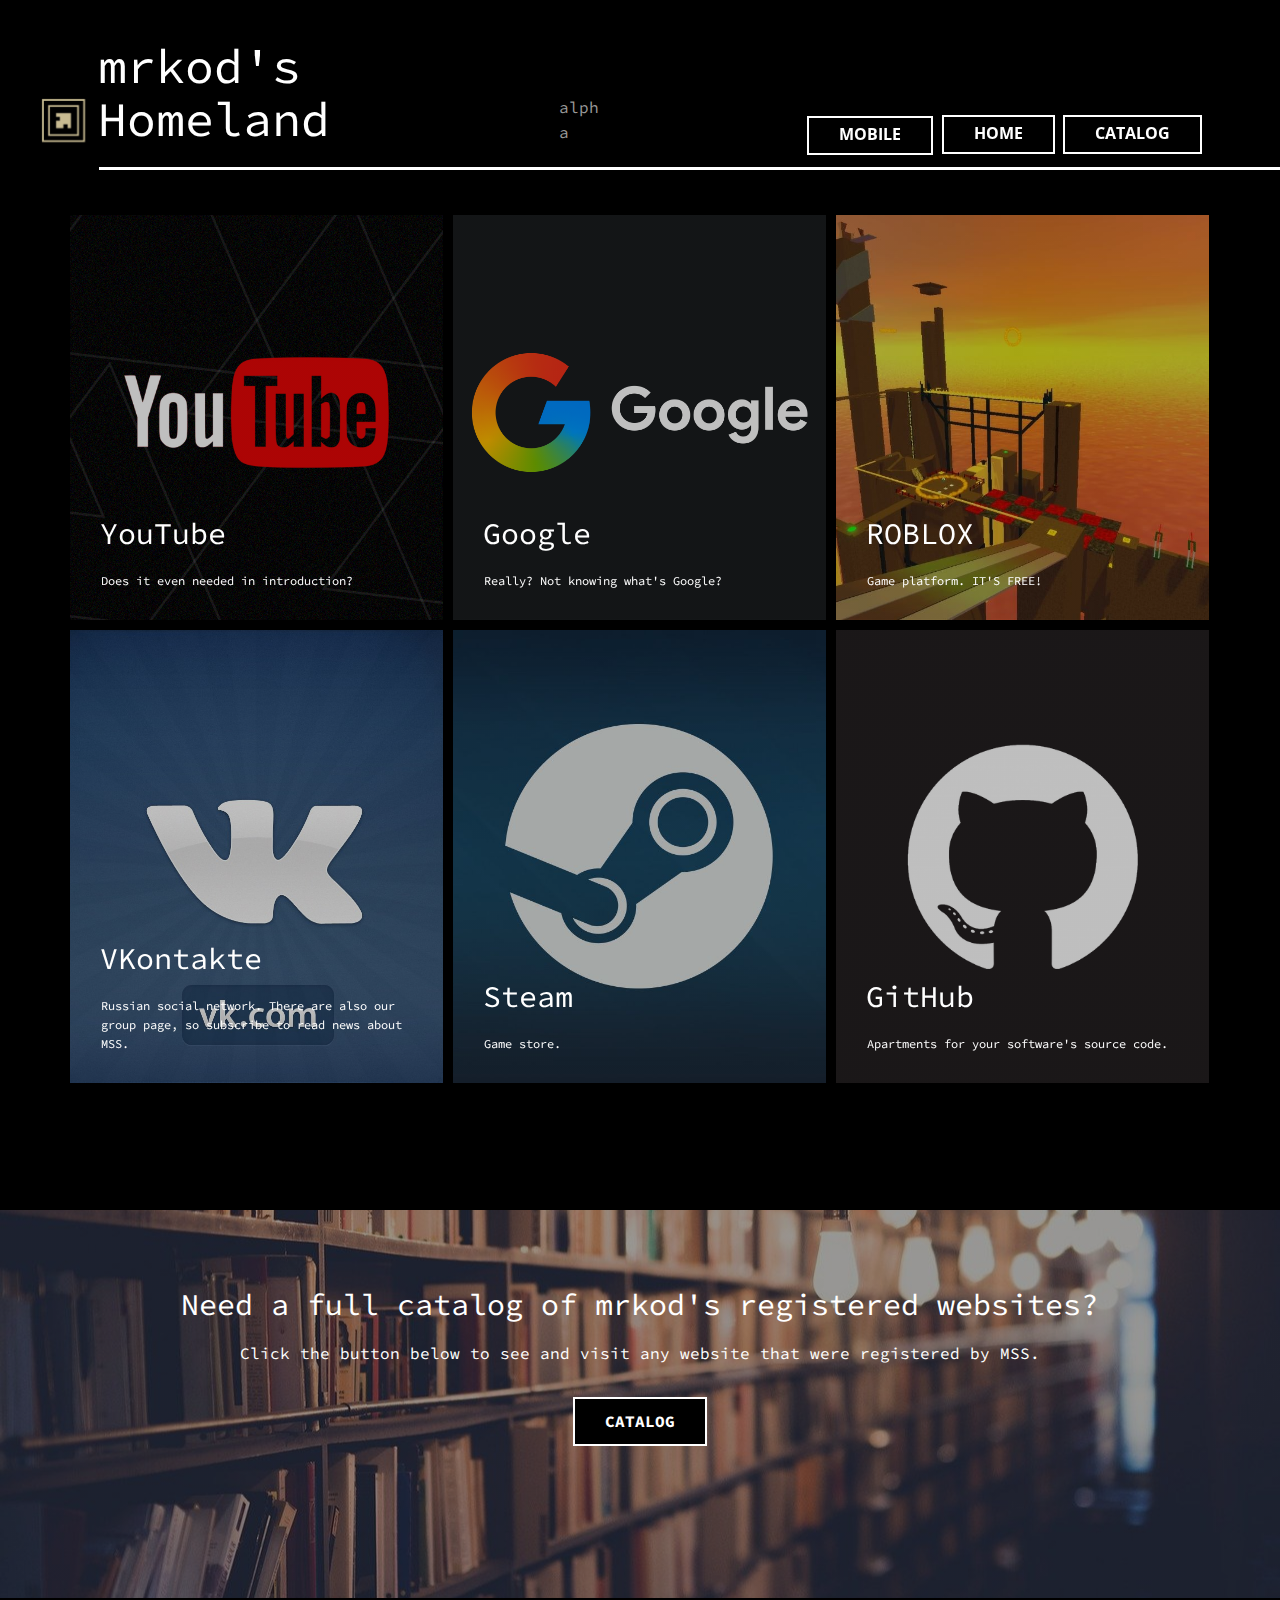
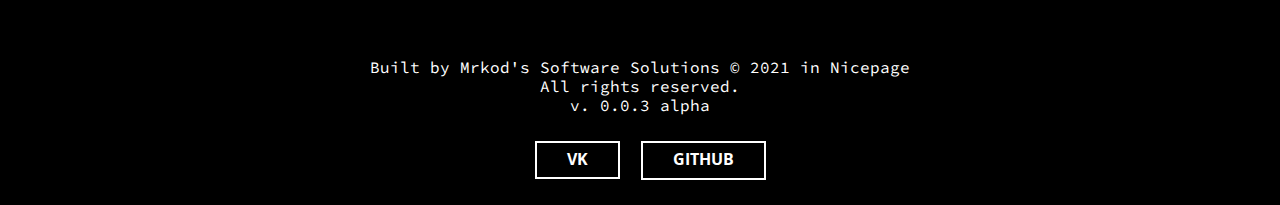
==== commit 9bad3283: "alpha 0.0.3" ====
--- a/index.html
+++ b/index.html
@@ -1,121 +1,121 @@
-﻿<!DOCTYPE html>
-<html style="font-size: 16px;" lang="en">
-  <head>
-    <meta name="viewport" content="width=device-width, initial-scale=1.0">
-    <meta charset="utf-8">
-    <meta name="keywords" content="mrkod's Homeland, mrkod's most used, Need a full catalog of mrkod's registered websites?">
-    <meta name="description" content="">
-    <meta name="page_type" content="np-template-header-footer-from-plugin">
-    <title>Home</title>
-    <link rel="stylesheet" href="nicepage.css" media="screen">
-<link rel="stylesheet" href="Home.css" media="screen">
-    <script class="u-script" type="text/javascript" src="jquery.js" defer=""></script>
-    <script class="u-script" type="text/javascript" src="nicepage.js" defer=""></script>
-    <meta name="generator" content="Nicepage 3.7.1, nicepage.com">
-    <link id="u-theme-google-font" rel="stylesheet" href="https://fonts.googleapis.com/css?family=Roboto:100,100i,300,300i,400,400i,500,500i,700,700i,900,900i|Open+Sans:300,300i,400,400i,600,600i,700,700i,800,800i">
-    <link id="u-page-google-font" rel="stylesheet" href="https://fonts.googleapis.com/css?family=Source+Code+Pro:200,200i,300,300i,400,400i,500,500i,600,600i,700,700i,900,900i">
-    
-    
-    
-    <script type="application/ld+json">{
-		"@context": "http://schema.org",
-		"@type": "Organization",
-		"name": "Homeland",
-		"url": "index.html"
-}</script>
-    <meta property="og:title" content="Home">
-    <meta property="og:type" content="website">
-    <meta name="theme-color" content="#478ac9">
-    <link rel="canonical" href="index.html">
-    <meta property="og:url" content="index.html">
-  </head>
-  <body class="u-black u-body u-overlap u-overlap-contrast"><header class="u-black u-clearfix u-header u-header" id="sec-d549"><div class="u-clearfix u-sheet u-sheet-1">
-        <h1 class="u-custom-font u-text u-text-1" data-animation-name="fadeIn" data-animation-duration="1000" data-animation-delay="1000" data-animation-direction="Up">
-          <a class="u-active-none u-border-none u-btn u-button-link u-button-style u-hover-none u-none u-text-white u-btn-1" href="Home.html" data-page-id="243104971">mrkod's Homeland</a>
-        </h1>
-        <img src="images/A_4QxhiEzZc.jpg" alt="" class="u-image u-image-default u-preserve-proportions u-image-1" data-image-width="643" data-image-height="643" data-animation-name="zoomIn" data-animation-duration="1000" data-animation-delay="0" data-animation-direction="">
-        <p class="u-custom-font u-text u-text-grey-40 u-text-2">alpha</p>
-        <div class="u-border-3 u-border-white u-line u-line-horizontal u-line-1" data-animation-name="slideIn" data-animation-duration="1500" data-animation-delay="250" data-animation-direction="Right"></div>
-        <a href="Catalog.html" data-page-id="74045300" class="u-border-2 u-border-hover-white u-border-white u-btn u-button-style u-hover-white u-none u-text-hover-black u-text-white u-btn-2" data-animation-name="fadeIn" data-animation-duration="1000" data-animation-delay="2000" data-animation-direction="Up">Catalog</a>
-        <a href="Home.html" data-page-id="243104971" class="u-border-2 u-border-hover-white u-border-white u-btn u-button-style u-hover-white u-none u-text-hover-black u-text-white u-btn-3" data-animation-name="fadeIn" data-animation-duration="1000" data-animation-delay="2000" data-animation-direction="Up">Home</a>
-      </div></header>
-    <section class="u-clearfix u-section-1" id="sec-9895">
-      <div class="u-clearfix u-sheet u-sheet-1">
-        <div class="u-border-3 u-border-white u-line u-line-horizontal u-line-1" data-animation-name="slideIn" data-animation-duration="1500" data-animation-delay="250" data-animation-direction="Right"></div>
-        <h1 class="u-custom-font u-text u-text-1" data-animation-name="fadeIn" data-animation-duration="1000" data-animation-delay="1750" data-animation-direction="Down">mrkod's most used</h1>
-        <div class="u-expanded-width u-list u-repeater u-list-1">
-          <div class="u-container-style u-effect-hover-zoom u-list-item u-repeater-item u-shading u-list-item-1" data-image-width="1200" data-image-height="700" data-href="https://youtube.com" data-animation-name="zoomIn" data-animation-duration="1000" data-animation-delay="2500" data-animation-direction="">
-            <div class="u-background-effect u-expanded">
-              <div class="u-background-effect-image u-expanded u-image u-shading u-image-1" data-image-width="1200" data-image-height="700" data-href="https://youtube.com"></div>
-            </div>
-            <div class="u-container-layout u-similar-container u-valign-bottom u-container-layout-1">
-              <h3 class="u-custom-font u-text u-text-2">YouTube</h3>
-              <p class="u-custom-font u-text u-text-3">Does it even needed in introduction?</p>
-            </div>
-          </div>
-          <div class="u-container-style u-effect-hover-zoom u-list-item u-repeater-item u-shading u-list-item-2" data-image-width="1064" data-image-height="798" data-href="https://google.com" data-animation-name="zoomIn" data-animation-duration="1000" data-animation-delay="2500" data-animation-direction="">
-            <div class="u-background-effect u-expanded">
-              <div class="u-background-effect-image u-expanded u-image u-shading u-image-2" data-image-width="1064" data-image-height="798" data-href="https://google.com"></div>
-            </div>
-            <div class="u-container-layout u-similar-container u-valign-bottom u-container-layout-2">
-              <h3 class="u-custom-font u-text u-text-4">Google</h3>
-              <p class="u-custom-font u-text u-text-5">Really? Not knowing what's Google?</p>
-            </div>
-          </div>
-          <div class="u-container-style u-effect-hover-zoom u-list-item u-repeater-item u-shading u-list-item-3" data-image-width="1327" data-image-height="748" data-href="https://roblox.com" data-animation-name="zoomIn" data-animation-duration="1000" data-animation-delay="2500" data-animation-direction="">
-            <div class="u-background-effect u-expanded">
-              <div class="u-background-effect-image u-expanded u-image u-shading u-image-3" data-image-width="1327" data-image-height="748" data-href="https://roblox.com"></div>
-            </div>
-            <div class="u-container-layout u-similar-container u-valign-bottom u-container-layout-3">
-              <h3 class="u-custom-font u-text u-text-6">ROBLOX</h3>
-              <p class="u-custom-font u-text u-text-7">Game platform. IT'S FREE!</p>
-            </div>
-          </div>
-          <div class="u-container-style u-custom-background u-effect-hover-zoom u-list-item u-repeater-item u-list-item-4" data-image-width="1200" data-image-height="700" data-href="https://vk.com" data-animation-name="zoomIn" data-animation-duration="1000" data-animation-delay="2500" data-animation-direction="">
-            <div class="u-background-effect u-expanded">
-              <div class="u-background-effect-image u-expanded u-image u-shading u-image-4" data-image-width="1280" data-image-height="900" data-href="https://vk.com"></div>
-            </div>
-            <div class="u-container-layout u-similar-container u-valign-bottom u-container-layout-4">
-              <h3 class="u-custom-font u-text u-text-8">VKontakte</h3>
-              <p class="u-custom-font u-text u-text-9">Russian social network. There are also our group page, so subscribe to read news about MSS.</p>
-            </div>
-          </div>
-          <div class="u-container-style u-custom-background u-effect-hover-zoom u-list-item u-repeater-item u-list-item-5" data-image-width="1200" data-image-height="700" data-href="https://steampowered.com" data-animation-name="zoomIn" data-animation-duration="1000" data-animation-delay="2500" data-animation-direction="">
-            <div class="u-background-effect u-expanded">
-              <div class="u-background-effect-image u-expanded u-image u-shading u-image-5" data-image-width="1200" data-image-height="800" data-href="https://steampowered.com"></div>
-            </div>
-            <div class="u-container-layout u-similar-container u-valign-bottom u-container-layout-5">
-              <h3 class="u-custom-font u-text u-text-10">Steam</h3>
-              <p class="u-custom-font u-text u-text-11">Game store.</p>
-            </div>
-          </div>
-          <div class="u-container-style u-custom-background u-effect-hover-zoom u-list-item u-repeater-item u-list-item-6" data-image-width="1200" data-image-height="700" data-href="https://github.com" data-animation-name="zoomIn" data-animation-duration="1000" data-animation-delay="2500" data-animation-direction="">
-            <div class="u-background-effect u-expanded">
-              <div class="u-background-effect-image u-expanded u-image u-shading u-image-6" data-image-width="1280" data-image-height="640" data-href="https://github.com"></div>
-            </div>
-            <div class="u-container-layout u-similar-container u-valign-bottom u-container-layout-6">
-              <h3 class="u-custom-font u-text u-text-12">GitHub</h3>
-              <p class="u-custom-font u-text u-text-13">Apartments for your software's source code.</p>
-            </div>
-          </div>
-        </div>
-      </div>
-    </section>
-    <section class="skrollable u-align-center u-clearfix u-image u-shading u-section-2" src="" data-image-width="1280" data-image-height="1183" id="sec-ae15">
-      <div class="u-align-center u-clearfix u-sheet u-sheet-1">
-        <h2 class="u-custom-font u-text u-text-1" data-animation-name="zoomIn" data-animation-duration="1000" data-animation-delay="0" data-animation-direction="">Need a full catalog of mrkod's registered websites?</h2>
-        <p class="u-custom-font u-text u-text-2" data-animation-name="zoomIn" data-animation-duration="1000" data-animation-delay="500" data-animation-direction="">Click the button below to see and visit any website that were registered by MSS.</p>
-        <a href="Catalog.html" data-page-id="74045300" class="u-active-white u-black u-border-0 u-btn u-button-style u-custom-font u-hover-grey-40 u-btn-1" data-animation-name="zoomIn" data-animation-duration="1000" data-animation-delay="1000" data-animation-direction="">Catalog</a>
-      </div>
-    </section>
-    
-    
-    <footer class="u-align-left u-black u-clearfix u-footer u-footer" id="sec-1e3e"><div class="u-clearfix u-sheet u-sheet-1">
-        <h6 class="u-align-center u-custom-font u-text u-text-1">Built by Mrkod's Software Solutions © 2021 in Nicepage<br>All rights reserved.<br>v. 0.0.2 alpha
-        </h6>
-        <a href="https://vk.com/mss00" class="u-border-2 u-border-hover-white u-border-white u-btn u-button-style u-hover-white u-none u-text-hover-black u-text-white u-btn-1">VK</a>
-        <a href="https://github.com/MSS00" class="u-border-2 u-border-hover-white u-border-white u-btn u-button-style u-hover-white u-none u-text-hover-black u-text-white u-btn-2">github</a>
-      </div></footer>
-  </body>
-</html>
-<!-- btw I edited it in VS, so I'm skid lmaoo -->+<!DOCTYPE html>
+<html style="font-size: 16px;" lang="en">
+  <head>
+    <meta name="viewport" content="width=device-width, initial-scale=1.0">
+    <meta charset="utf-8">
+    <meta name="keywords" content="mrkod's Homeland, mrkod's most used, Need a full catalog of mrkod's registered websites?">
+    <meta name="description" content="">
+    <meta name="page_type" content="np-template-header-footer-from-plugin">
+    <title>Home</title>
+    <link rel="stylesheet" href="nicepage.css" media="screen">
+<link rel="stylesheet" href="Home.css" media="screen">
+    <script class="u-script" type="text/javascript" src="jquery.js" defer=""></script>
+    <script class="u-script" type="text/javascript" src="nicepage.js" defer=""></script>
+    <meta name="generator" content="Nicepage 3.7.1, nicepage.com">
+    <link id="u-theme-google-font" rel="stylesheet" href="https://fonts.googleapis.com/css?family=Roboto:100,100i,300,300i,400,400i,500,500i,700,700i,900,900i|Open+Sans:300,300i,400,400i,600,600i,700,700i,800,800i">
+    <link id="u-page-google-font" rel="stylesheet" href="https://fonts.googleapis.com/css?family=Source+Code+Pro:200,200i,300,300i,400,400i,500,500i,600,600i,700,700i,900,900i">
+    
+    
+    
+    <script type="application/ld+json">{
+		"@context": "http://schema.org",
+		"@type": "Organization",
+		"name": "Homeland",
+		"url": "index.html"
+}</script>
+    <meta property="og:title" content="Home">
+    <meta property="og:type" content="website">
+    <meta name="theme-color" content="#478ac9">
+    <link rel="canonical" href="index.html">
+    <meta property="og:url" content="index.html">
+  </head>
+  <body data-home-page="Home.html" data-home-page-title="Home" class="u-black u-body u-overlap u-overlap-contrast"><header class="u-black u-clearfix u-header u-header" id="sec-d549"><div class="u-clearfix u-sheet u-sheet-1">
+        <h1 class="u-custom-font u-text u-text-1" data-animation-name="fadeIn" data-animation-duration="1000" data-animation-delay="1000" data-animation-direction="Up">
+          <a class="u-active-none u-border-none u-btn u-button-link u-button-style u-hover-none u-none u-text-white u-btn-1" href="Home.html" data-page-id="243104971">mrkod's Homeland</a>
+        </h1>
+        <img src="images/A_4QxhiEzZc.jpg" alt="" class="u-image u-image-default u-preserve-proportions u-image-1" data-image-width="643" data-image-height="643" data-animation-name="zoomIn" data-animation-duration="1000" data-animation-delay="0" data-animation-direction="">
+        <p class="u-custom-font u-text u-text-grey-40 u-text-2">alpha</p>
+        <div class="u-border-3 u-border-white u-line u-line-horizontal u-line-1" data-animation-name="slideIn" data-animation-duration="1500" data-animation-delay="250" data-animation-direction="Right"></div>
+        <a href="Catalog.html" data-page-id="74045300" class="u-border-2 u-border-hover-white u-border-white u-btn u-button-style u-hover-white u-none u-text-hover-black u-text-white u-btn-2" data-animation-name="fadeIn" data-animation-duration="1000" data-animation-delay="2000" data-animation-direction="Up">Catalog</a>
+        <a href="Home.html" data-page-id="243104971" class="u-border-2 u-border-hover-white u-border-white u-btn u-button-style u-hover-white u-none u-text-hover-black u-text-white u-btn-3" data-animation-name="fadeIn" data-animation-duration="1000" data-animation-delay="2000" data-animation-direction="Up">Home</a>
+        <a href="http://pockethomeland.html-5.me" class="u-border-2 u-border-hover-white u-border-white u-btn u-button-style u-hover-white u-none u-text-hover-black u-text-white u-btn-4" data-animation-name="fadeIn" data-animation-duration="1000" data-animation-delay="2000" data-animation-direction="Up">Mobile</a>
+      </div></header>
+    <section class="u-clearfix u-section-1" id="sec-9895">
+      <div class="u-clearfix u-sheet u-sheet-1">
+        <div class="u-border-3 u-border-white u-line u-line-horizontal u-line-1" data-animation-name="slideIn" data-animation-duration="1500" data-animation-delay="250" data-animation-direction="Right"></div>
+        <h1 class="u-custom-font u-text u-text-1" data-animation-name="fadeIn" data-animation-duration="1000" data-animation-delay="1750" data-animation-direction="Down">mrkod's most used</h1>
+        <div class="u-expanded-width u-list u-repeater u-list-1">
+          <div class="u-container-style u-effect-hover-zoom u-list-item u-repeater-item u-shading u-list-item-1" data-image-width="1200" data-image-height="700" data-href="https://youtube.com" data-animation-name="zoomIn" data-animation-duration="1000" data-animation-delay="2500" data-animation-direction="">
+            <div class="u-background-effect u-expanded">
+              <div class="u-background-effect-image u-expanded u-image u-shading u-image-1" data-image-width="1200" data-image-height="700" data-href="https://youtube.com"></div>
+            </div>
+            <div class="u-container-layout u-similar-container u-valign-bottom u-container-layout-1">
+              <h3 class="u-custom-font u-text u-text-2">YouTube</h3>
+              <p class="u-custom-font u-text u-text-3">Does it even needed in introduction?</p>
+            </div>
+          </div>
+          <div class="u-container-style u-effect-hover-zoom u-list-item u-repeater-item u-shading u-list-item-2" data-image-width="1064" data-image-height="798" data-href="https://google.com" data-animation-name="zoomIn" data-animation-duration="1000" data-animation-delay="2500" data-animation-direction="">
+            <div class="u-background-effect u-expanded">
+              <div class="u-background-effect-image u-expanded u-image u-shading u-image-2" data-image-width="1064" data-image-height="798" data-href="https://google.com"></div>
+            </div>
+            <div class="u-container-layout u-similar-container u-valign-bottom u-container-layout-2">
+              <h3 class="u-custom-font u-text u-text-4">Google</h3>
+              <p class="u-custom-font u-text u-text-5">Really? Not knowing what's Google?</p>
+            </div>
+          </div>
+          <div class="u-container-style u-effect-hover-zoom u-list-item u-repeater-item u-shading u-list-item-3" data-image-width="1327" data-image-height="748" data-href="https://roblox.com" data-animation-name="zoomIn" data-animation-duration="1000" data-animation-delay="2500" data-animation-direction="">
+            <div class="u-background-effect u-expanded">
+              <div class="u-background-effect-image u-expanded u-image u-shading u-image-3" data-image-width="1327" data-image-height="748" data-href="https://roblox.com"></div>
+            </div>
+            <div class="u-container-layout u-similar-container u-valign-bottom u-container-layout-3">
+              <h3 class="u-custom-font u-text u-text-6">ROBLOX</h3>
+              <p class="u-custom-font u-text u-text-7">Game platform. IT'S FREE!</p>
+            </div>
+          </div>
+          <div class="u-container-style u-custom-background u-effect-hover-zoom u-list-item u-repeater-item u-list-item-4" data-image-width="1200" data-image-height="700" data-href="https://vk.com" data-animation-name="zoomIn" data-animation-duration="1000" data-animation-delay="2500" data-animation-direction="">
+            <div class="u-background-effect u-expanded">
+              <div class="u-background-effect-image u-expanded u-image u-shading u-image-4" data-image-width="1280" data-image-height="900" data-href="https://roblox.com"></div>
+            </div>
+            <div class="u-container-layout u-similar-container u-valign-bottom u-container-layout-4">
+              <h3 class="u-custom-font u-text u-text-8">VKontakte</h3>
+              <p class="u-custom-font u-text u-text-9">Russian social network. There are also our group page, so subscribe to read news about MSS.</p>
+            </div>
+          </div>
+          <div class="u-container-style u-custom-background u-effect-hover-zoom u-list-item u-repeater-item u-list-item-5" data-image-width="1200" data-image-height="700" data-href="https://steampowered.com" data-animation-name="zoomIn" data-animation-duration="1000" data-animation-delay="2500" data-animation-direction="">
+            <div class="u-background-effect u-expanded">
+              <div class="u-background-effect-image u-expanded u-image u-shading u-image-5" data-image-width="1200" data-image-height="800" data-href="https://roblox.com"></div>
+            </div>
+            <div class="u-container-layout u-similar-container u-valign-bottom u-container-layout-5">
+              <h3 class="u-custom-font u-text u-text-10">Steam</h3>
+              <p class="u-custom-font u-text u-text-11">Game store.</p>
+            </div>
+          </div>
+          <div class="u-container-style u-custom-background u-effect-hover-zoom u-list-item u-repeater-item u-list-item-6" data-image-width="1200" data-image-height="700" data-href="https://github.com" data-animation-name="zoomIn" data-animation-duration="1000" data-animation-delay="2500" data-animation-direction="">
+            <div class="u-background-effect u-expanded">
+              <div class="u-background-effect-image u-expanded u-image u-shading u-image-6" data-image-width="1280" data-image-height="640" data-href="https://roblox.com"></div>
+            </div>
+            <div class="u-container-layout u-similar-container u-valign-bottom u-container-layout-6">
+              <h3 class="u-custom-font u-text u-text-12">GitHub</h3>
+              <p class="u-custom-font u-text u-text-13">Apartments for your software's source code.</p>
+            </div>
+          </div>
+        </div>
+      </div>
+    </section>
+    <section class="skrollable u-align-center u-clearfix u-image u-shading u-section-2" src="" data-image-width="1280" data-image-height="1183" id="sec-ae15">
+      <div class="u-align-center u-clearfix u-sheet u-sheet-1">
+        <h2 class="u-custom-font u-text u-text-1">Need a full catalog of mrkod's registered websites?</h2>
+        <p class="u-custom-font u-text u-text-2">Click the button below to see and visit any website that were registered by MSS.</p>
+        <a href="Catalog.html" data-page-id="74045300" class="u-active-grey-40 u-black u-border-2 u-border-white u-btn u-button-style u-custom-font u-hover-white u-text-hover-white u-text-white u-btn-1">Catalog</a>
+      </div>
+    </section>
+    
+    
+    <footer class="u-align-left u-black u-clearfix u-footer u-footer" id="sec-1e3e"><div class="u-clearfix u-sheet u-sheet-1">
+        <h6 class="u-align-center u-custom-font u-text u-text-1">Built by Mrkod's Software Solutions © 2021 in Nicepage<br>All rights reserved.<br>v. 0.0.3 alpha
+        </h6>
+        <a href="https://vk.com/mss00" class="u-border-2 u-border-hover-white u-border-white u-btn u-button-style u-hover-white u-none u-text-hover-black u-text-white u-btn-1">VK</a>
+        <a href="https://github.com/MSS00" class="u-border-2 u-border-hover-white u-border-white u-btn u-button-style u-hover-white u-none u-text-hover-black u-text-white u-btn-2">github</a>
+      </div></footer>
+  </body>
+</html>--- a/nicepage.css
+++ b/nicepage.css
@@ -360,31478 +360,31511 @@
       float: right;
       margin: 5px 0 5px 5px;
       max-width: calc(100% - 5px); }
-/*end-commonstyles library*//*begin-commonstyles library*/@charset "UTF-8";
-
-/*!
- * animate.css -https://daneden.github.io/animate.css/
- * Version - 3.7.2
- * Licensed under the MIT license - http://opensource.org/licenses/MIT
- *
- * Copyright (c) 2019 Daniel Eden
- */
-
-@-webkit-keyframes bounce {
-  from,
-  20%,
-  53%,
-  80%,
-  to {
-    -webkit-animation-timing-function: cubic-bezier(0.215, 0.61, 0.355, 1);
-    animation-timing-function: cubic-bezier(0.215, 0.61, 0.355, 1);
-    -webkit-transform: translate3d(0, 0, 0);
-    transform: translate3d(0, 0, 0);
-  }
-
-  40%,
-  43% {
-    -webkit-animation-timing-function: cubic-bezier(0.755, 0.05, 0.855, 0.06);
-    animation-timing-function: cubic-bezier(0.755, 0.05, 0.855, 0.06);
-    -webkit-transform: translate3d(0, -30px, 0);
-    transform: translate3d(0, -30px, 0);
-  }
-
-  70% {
-    -webkit-animation-timing-function: cubic-bezier(0.755, 0.05, 0.855, 0.06);
-    animation-timing-function: cubic-bezier(0.755, 0.05, 0.855, 0.06);
-    -webkit-transform: translate3d(0, -15px, 0);
-    transform: translate3d(0, -15px, 0);
-  }
-
-  90% {
-    -webkit-transform: translate3d(0, -4px, 0);
-    transform: translate3d(0, -4px, 0);
-  }
-}
-
-@keyframes bounce {
-  from,
-  20%,
-  53%,
-  80%,
-  to {
-    -webkit-animation-timing-function: cubic-bezier(0.215, 0.61, 0.355, 1);
-    animation-timing-function: cubic-bezier(0.215, 0.61, 0.355, 1);
-    -webkit-transform: translate3d(0, 0, 0);
-    transform: translate3d(0, 0, 0);
-  }
-
-  40%,
-  43% {
-    -webkit-animation-timing-function: cubic-bezier(0.755, 0.05, 0.855, 0.06);
-    animation-timing-function: cubic-bezier(0.755, 0.05, 0.855, 0.06);
-    -webkit-transform: translate3d(0, -30px, 0);
-    transform: translate3d(0, -30px, 0);
-  }
-
-  70% {
-    -webkit-animation-timing-function: cubic-bezier(0.755, 0.05, 0.855, 0.06);
-    animation-timing-function: cubic-bezier(0.755, 0.05, 0.855, 0.06);
-    -webkit-transform: translate3d(0, -15px, 0);
-    transform: translate3d(0, -15px, 0);
-  }
-
-  90% {
-    -webkit-transform: translate3d(0, -4px, 0);
-    transform: translate3d(0, -4px, 0);
-  }
-}
-
-.bounce {
-  -webkit-animation-name: bounce;
-  animation-name: bounce;
-  -webkit-transform-origin: center bottom;
-  transform-origin: center bottom;
-}
-
-@-webkit-keyframes flash {
-  from,
-  50%,
-  to {
-    opacity: 1;
-  }
-
-  25%,
-  75% {
-    opacity: 0;
-  }
-}
-
-@keyframes flash {
-  from,
-  50%,
-  to {
-    opacity: 1;
-  }
-
-  25%,
-  75% {
-    opacity: 0;
-  }
-}
-
-.flash {
-  -webkit-animation-name: flash;
-  animation-name: flash;
-}
-
-/* originally authored by Nick Pettit - https://github.com/nickpettit/glide */
-
-@-webkit-keyframes pulse {
-  from {
-    -webkit-transform: scale3d(1, 1, 1);
-    transform: scale3d(1, 1, 1);
-  }
-
-  50% {
-    -webkit-transform: scale3d(1.05, 1.05, 1.05);
-    transform: scale3d(1.05, 1.05, 1.05);
-  }
-
-  to {
-    -webkit-transform: scale3d(1, 1, 1);
-    transform: scale3d(1, 1, 1);
-  }
-}
-
-@keyframes pulse {
-  from {
-    -webkit-transform: scale3d(1, 1, 1);
-    transform: scale3d(1, 1, 1);
-  }
-
-  50% {
-    -webkit-transform: scale3d(1.05, 1.05, 1.05);
-    transform: scale3d(1.05, 1.05, 1.05);
-  }
-
-  to {
-    -webkit-transform: scale3d(1, 1, 1);
-    transform: scale3d(1, 1, 1);
-  }
-}
-
-.pulse {
-  -webkit-animation-name: pulse;
-  animation-name: pulse;
-}
-
-@-webkit-keyframes rubberBand {
-  from {
-    -webkit-transform: scale3d(1, 1, 1);
-    transform: scale3d(1, 1, 1);
-  }
-
-  30% {
-    -webkit-transform: scale3d(1.25, 0.75, 1);
-    transform: scale3d(1.25, 0.75, 1);
-  }
-
-  40% {
-    -webkit-transform: scale3d(0.75, 1.25, 1);
-    transform: scale3d(0.75, 1.25, 1);
-  }
-
-  50% {
-    -webkit-transform: scale3d(1.15, 0.85, 1);
-    transform: scale3d(1.15, 0.85, 1);
-  }
-
-  65% {
-    -webkit-transform: scale3d(0.95, 1.05, 1);
-    transform: scale3d(0.95, 1.05, 1);
-  }
-
-  75% {
-    -webkit-transform: scale3d(1.05, 0.95, 1);
-    transform: scale3d(1.05, 0.95, 1);
-  }
-
-  to {
-    -webkit-transform: scale3d(1, 1, 1);
-    transform: scale3d(1, 1, 1);
-  }
-}
-
-@keyframes rubberBand {
-  from {
-    -webkit-transform: scale3d(1, 1, 1);
-    transform: scale3d(1, 1, 1);
-  }
-
-  30% {
-    -webkit-transform: scale3d(1.25, 0.75, 1);
-    transform: scale3d(1.25, 0.75, 1);
-  }
-
-  40% {
-    -webkit-transform: scale3d(0.75, 1.25, 1);
-    transform: scale3d(0.75, 1.25, 1);
-  }
-
-  50% {
-    -webkit-transform: scale3d(1.15, 0.85, 1);
-    transform: scale3d(1.15, 0.85, 1);
-  }
-
-  65% {
-    -webkit-transform: scale3d(0.95, 1.05, 1);
-    transform: scale3d(0.95, 1.05, 1);
-  }
-
-  75% {
-    -webkit-transform: scale3d(1.05, 0.95, 1);
-    transform: scale3d(1.05, 0.95, 1);
-  }
-
-  to {
-    -webkit-transform: scale3d(1, 1, 1);
-    transform: scale3d(1, 1, 1);
-  }
-}
-
-.rubberBand {
-  -webkit-animation-name: rubberBand;
-  animation-name: rubberBand;
-}
-
-@-webkit-keyframes shake {
-  from,
-  to {
-    -webkit-transform: translate3d(0, 0, 0);
-    transform: translate3d(0, 0, 0);
-  }
-
-  10%,
-  30%,
-  50%,
-  70%,
-  90% {
-    -webkit-transform: translate3d(-10px, 0, 0);
-    transform: translate3d(-10px, 0, 0);
-  }
-
-  20%,
-  40%,
-  60%,
-  80% {
-    -webkit-transform: translate3d(10px, 0, 0);
-    transform: translate3d(10px, 0, 0);
-  }
-}
-
-@keyframes shake {
-  from,
-  to {
-    -webkit-transform: translate3d(0, 0, 0);
-    transform: translate3d(0, 0, 0);
-  }
-
-  10%,
-  30%,
-  50%,
-  70%,
-  90% {
-    -webkit-transform: translate3d(-10px, 0, 0);
-    transform: translate3d(-10px, 0, 0);
-  }
-
-  20%,
-  40%,
-  60%,
-  80% {
-    -webkit-transform: translate3d(10px, 0, 0);
-    transform: translate3d(10px, 0, 0);
-  }
-}
-
-.shake {
-  -webkit-animation-name: shake;
-  animation-name: shake;
-}
-
-@-webkit-keyframes headShake {
-  0% {
-    -webkit-transform: translateX(0);
-    transform: translateX(0);
-  }
-
-  6.5% {
-    -webkit-transform: translateX(-6px) rotateY(-9deg);
-    transform: translateX(-6px) rotateY(-9deg);
-  }
-
-  18.5% {
-    -webkit-transform: translateX(5px) rotateY(7deg);
-    transform: translateX(5px) rotateY(7deg);
-  }
-
-  31.5% {
-    -webkit-transform: translateX(-3px) rotateY(-5deg);
-    transform: translateX(-3px) rotateY(-5deg);
-  }
-
-  43.5% {
-    -webkit-transform: translateX(2px) rotateY(3deg);
-    transform: translateX(2px) rotateY(3deg);
-  }
-
-  50% {
-    -webkit-transform: translateX(0);
-    transform: translateX(0);
-  }
-}
-
-@keyframes headShake {
-  0% {
-    -webkit-transform: translateX(0);
-    transform: translateX(0);
-  }
-
-  6.5% {
-    -webkit-transform: translateX(-6px) rotateY(-9deg);
-    transform: translateX(-6px) rotateY(-9deg);
-  }
-
-  18.5% {
-    -webkit-transform: translateX(5px) rotateY(7deg);
-    transform: translateX(5px) rotateY(7deg);
-  }
-
-  31.5% {
-    -webkit-transform: translateX(-3px) rotateY(-5deg);
-    transform: translateX(-3px) rotateY(-5deg);
-  }
-
-  43.5% {
-    -webkit-transform: translateX(2px) rotateY(3deg);
-    transform: translateX(2px) rotateY(3deg);
-  }
-
-  50% {
-    -webkit-transform: translateX(0);
-    transform: translateX(0);
-  }
-}
-
-.headShake {
-  -webkit-animation-timing-function: ease-in-out;
-  animation-timing-function: ease-in-out;
-  -webkit-animation-name: headShake;
-  animation-name: headShake;
-}
-
-@-webkit-keyframes swing {
-  20% {
-    -webkit-transform: rotate3d(0, 0, 1, 15deg);
-    transform: rotate3d(0, 0, 1, 15deg);
-  }
-
-  40% {
-    -webkit-transform: rotate3d(0, 0, 1, -10deg);
-    transform: rotate3d(0, 0, 1, -10deg);
-  }
-
-  60% {
-    -webkit-transform: rotate3d(0, 0, 1, 5deg);
-    transform: rotate3d(0, 0, 1, 5deg);
-  }
-
-  80% {
-    -webkit-transform: rotate3d(0, 0, 1, -5deg);
-    transform: rotate3d(0, 0, 1, -5deg);
-  }
-
-  to {
-    -webkit-transform: rotate3d(0, 0, 1, 0deg);
-    transform: rotate3d(0, 0, 1, 0deg);
-  }
-}
-
-@keyframes swing {
-  20% {
-    -webkit-transform: rotate3d(0, 0, 1, 15deg);
-    transform: rotate3d(0, 0, 1, 15deg);
-  }
-
-  40% {
-    -webkit-transform: rotate3d(0, 0, 1, -10deg);
-    transform: rotate3d(0, 0, 1, -10deg);
-  }
-
-  60% {
-    -webkit-transform: rotate3d(0, 0, 1, 5deg);
-    transform: rotate3d(0, 0, 1, 5deg);
-  }
-
-  80% {
-    -webkit-transform: rotate3d(0, 0, 1, -5deg);
-    transform: rotate3d(0, 0, 1, -5deg);
-  }
-
-  to {
-    -webkit-transform: rotate3d(0, 0, 1, 0deg);
-    transform: rotate3d(0, 0, 1, 0deg);
-  }
-}
-
-.swing {
-  -webkit-transform-origin: top center;
-  transform-origin: top center;
-  -webkit-animation-name: swing;
-  animation-name: swing;
-}
-
-@-webkit-keyframes tada {
-  from {
-    -webkit-transform: scale3d(1, 1, 1);
-    transform: scale3d(1, 1, 1);
-  }
-
-  10%,
-  20% {
-    -webkit-transform: scale3d(0.9, 0.9, 0.9) rotate3d(0, 0, 1, -3deg);
-    transform: scale3d(0.9, 0.9, 0.9) rotate3d(0, 0, 1, -3deg);
-  }
-
-  30%,
-  50%,
-  70%,
-  90% {
-    -webkit-transform: scale3d(1.1, 1.1, 1.1) rotate3d(0, 0, 1, 3deg);
-    transform: scale3d(1.1, 1.1, 1.1) rotate3d(0, 0, 1, 3deg);
-  }
-
-  40%,
-  60%,
-  80% {
-    -webkit-transform: scale3d(1.1, 1.1, 1.1) rotate3d(0, 0, 1, -3deg);
-    transform: scale3d(1.1, 1.1, 1.1) rotate3d(0, 0, 1, -3deg);
-  }
-
-  to {
-    -webkit-transform: scale3d(1, 1, 1);
-    transform: scale3d(1, 1, 1);
-  }
-}
-
-@keyframes tada {
-  from {
-    -webkit-transform: scale3d(1, 1, 1);
-    transform: scale3d(1, 1, 1);
-  }
-
-  10%,
-  20% {
-    -webkit-transform: scale3d(0.9, 0.9, 0.9) rotate3d(0, 0, 1, -3deg);
-    transform: scale3d(0.9, 0.9, 0.9) rotate3d(0, 0, 1, -3deg);
-  }
-
-  30%,
-  50%,
-  70%,
-  90% {
-    -webkit-transform: scale3d(1.1, 1.1, 1.1) rotate3d(0, 0, 1, 3deg);
-    transform: scale3d(1.1, 1.1, 1.1) rotate3d(0, 0, 1, 3deg);
-  }
-
-  40%,
-  60%,
-  80% {
-    -webkit-transform: scale3d(1.1, 1.1, 1.1) rotate3d(0, 0, 1, -3deg);
-    transform: scale3d(1.1, 1.1, 1.1) rotate3d(0, 0, 1, -3deg);
-  }
-
-  to {
-    -webkit-transform: scale3d(1, 1, 1);
-    transform: scale3d(1, 1, 1);
-  }
-}
-
-.tada {
-  -webkit-animation-name: tada;
-  animation-name: tada;
-}
-
-/* originally authored by Nick Pettit - https://github.com/nickpettit/glide */
-
-@-webkit-keyframes wobble {
-  from {
-    -webkit-transform: translate3d(0, 0, 0);
-    transform: translate3d(0, 0, 0);
-  }
-
-  15% {
-    -webkit-transform: translate3d(-25%, 0, 0) rotate3d(0, 0, 1, -5deg);
-    transform: translate3d(-25%, 0, 0) rotate3d(0, 0, 1, -5deg);
-  }
-
-  30% {
-    -webkit-transform: translate3d(20%, 0, 0) rotate3d(0, 0, 1, 3deg);
-    transform: translate3d(20%, 0, 0) rotate3d(0, 0, 1, 3deg);
-  }
-
-  45% {
-    -webkit-transform: translate3d(-15%, 0, 0) rotate3d(0, 0, 1, -3deg);
-    transform: translate3d(-15%, 0, 0) rotate3d(0, 0, 1, -3deg);
-  }
-
-  60% {
-    -webkit-transform: translate3d(10%, 0, 0) rotate3d(0, 0, 1, 2deg);
-    transform: translate3d(10%, 0, 0) rotate3d(0, 0, 1, 2deg);
-  }
-
-  75% {
-    -webkit-transform: translate3d(-5%, 0, 0) rotate3d(0, 0, 1, -1deg);
-    transform: translate3d(-5%, 0, 0) rotate3d(0, 0, 1, -1deg);
-  }
-
-  to {
-    -webkit-transform: translate3d(0, 0, 0);
-    transform: translate3d(0, 0, 0);
-  }
-}
-
-@keyframes wobble {
-  from {
-    -webkit-transform: translate3d(0, 0, 0);
-    transform: translate3d(0, 0, 0);
-  }
-
-  15% {
-    -webkit-transform: translate3d(-25%, 0, 0) rotate3d(0, 0, 1, -5deg);
-    transform: translate3d(-25%, 0, 0) rotate3d(0, 0, 1, -5deg);
-  }
-
-  30% {
-    -webkit-transform: translate3d(20%, 0, 0) rotate3d(0, 0, 1, 3deg);
-    transform: translate3d(20%, 0, 0) rotate3d(0, 0, 1, 3deg);
-  }
-
-  45% {
-    -webkit-transform: translate3d(-15%, 0, 0) rotate3d(0, 0, 1, -3deg);
-    transform: translate3d(-15%, 0, 0) rotate3d(0, 0, 1, -3deg);
-  }
-
-  60% {
-    -webkit-transform: translate3d(10%, 0, 0) rotate3d(0, 0, 1, 2deg);
-    transform: translate3d(10%, 0, 0) rotate3d(0, 0, 1, 2deg);
-  }
-
-  75% {
-    -webkit-transform: translate3d(-5%, 0, 0) rotate3d(0, 0, 1, -1deg);
-    transform: translate3d(-5%, 0, 0) rotate3d(0, 0, 1, -1deg);
-  }
-
-  to {
-    -webkit-transform: translate3d(0, 0, 0);
-    transform: translate3d(0, 0, 0);
-  }
-}
-
-.wobble {
-  -webkit-animation-name: wobble;
-  animation-name: wobble;
-}
-
-@-webkit-keyframes jello {
-  from,
-  11.1%,
-  to {
-    -webkit-transform: translate3d(0, 0, 0);
-    transform: translate3d(0, 0, 0);
-  }
-
-  22.2% {
-    -webkit-transform: skewX(-12.5deg) skewY(-12.5deg);
-    transform: skewX(-12.5deg) skewY(-12.5deg);
-  }
-
-  33.3% {
-    -webkit-transform: skewX(6.25deg) skewY(6.25deg);
-    transform: skewX(6.25deg) skewY(6.25deg);
-  }
-
-  44.4% {
-    -webkit-transform: skewX(-3.125deg) skewY(-3.125deg);
-    transform: skewX(-3.125deg) skewY(-3.125deg);
-  }
-
-  55.5% {
-    -webkit-transform: skewX(1.5625deg) skewY(1.5625deg);
-    transform: skewX(1.5625deg) skewY(1.5625deg);
-  }
-
-  66.6% {
-    -webkit-transform: skewX(-0.78125deg) skewY(-0.78125deg);
-    transform: skewX(-0.78125deg) skewY(-0.78125deg);
-  }
-
-  77.7% {
-    -webkit-transform: skewX(0.390625deg) skewY(0.390625deg);
-    transform: skewX(0.390625deg) skewY(0.390625deg);
-  }
-
-  88.8% {
-    -webkit-transform: skewX(-0.1953125deg) skewY(-0.1953125deg);
-    transform: skewX(-0.1953125deg) skewY(-0.1953125deg);
-  }
-}
-
-@keyframes jello {
-  from,
-  11.1%,
-  to {
-    -webkit-transform: translate3d(0, 0, 0);
-    transform: translate3d(0, 0, 0);
-  }
-
-  22.2% {
-    -webkit-transform: skewX(-12.5deg) skewY(-12.5deg);
-    transform: skewX(-12.5deg) skewY(-12.5deg);
-  }
-
-  33.3% {
-    -webkit-transform: skewX(6.25deg) skewY(6.25deg);
-    transform: skewX(6.25deg) skewY(6.25deg);
-  }
-
-  44.4% {
-    -webkit-transform: skewX(-3.125deg) skewY(-3.125deg);
-    transform: skewX(-3.125deg) skewY(-3.125deg);
-  }
-
-  55.5% {
-    -webkit-transform: skewX(1.5625deg) skewY(1.5625deg);
-    transform: skewX(1.5625deg) skewY(1.5625deg);
-  }
-
-  66.6% {
-    -webkit-transform: skewX(-0.78125deg) skewY(-0.78125deg);
-    transform: skewX(-0.78125deg) skewY(-0.78125deg);
-  }
-
-  77.7% {
-    -webkit-transform: skewX(0.390625deg) skewY(0.390625deg);
-    transform: skewX(0.390625deg) skewY(0.390625deg);
-  }
-
-  88.8% {
-    -webkit-transform: skewX(-0.1953125deg) skewY(-0.1953125deg);
-    transform: skewX(-0.1953125deg) skewY(-0.1953125deg);
-  }
-}
-
-.jello {
-  -webkit-animation-name: jello;
-  animation-name: jello;
-  -webkit-transform-origin: center;
-  transform-origin: center;
-}
-
-@-webkit-keyframes heartBeat {
-  0% {
-    -webkit-transform: scale(1);
-    transform: scale(1);
-  }
-
-  14% {
-    -webkit-transform: scale(1.3);
-    transform: scale(1.3);
-  }
-
-  28% {
-    -webkit-transform: scale(1);
-    transform: scale(1);
-  }
-
-  42% {
-    -webkit-transform: scale(1.3);
-    transform: scale(1.3);
-  }
-
-  70% {
-    -webkit-transform: scale(1);
-    transform: scale(1);
-  }
-}
-
-@keyframes heartBeat {
-  0% {
-    -webkit-transform: scale(1);
-    transform: scale(1);
-  }
-
-  14% {
-    -webkit-transform: scale(1.3);
-    transform: scale(1.3);
-  }
-
-  28% {
-    -webkit-transform: scale(1);
-    transform: scale(1);
-  }
-
-  42% {
-    -webkit-transform: scale(1.3);
-    transform: scale(1.3);
-  }
-
-  70% {
-    -webkit-transform: scale(1);
-    transform: scale(1);
-  }
-}
-
-.heartBeat {
-  -webkit-animation-name: heartBeat;
-  animation-name: heartBeat;
-  -webkit-animation-duration: 1.3s;
-  animation-duration: 1.3s;
-  -webkit-animation-timing-function: ease-in-out;
-  animation-timing-function: ease-in-out;
-}
-
-@-webkit-keyframes bounceIn {
-  from,
-  20%,
-  40%,
-  60%,
-  80%,
-  to {
-    -webkit-animation-timing-function: cubic-bezier(0.215, 0.61, 0.355, 1);
-    animation-timing-function: cubic-bezier(0.215, 0.61, 0.355, 1);
-  }
-
-  0% {
-    opacity: 0;
-    -webkit-transform: scale3d(0.3, 0.3, 0.3);
-    transform: scale3d(0.3, 0.3, 0.3);
-  }
-
-  20% {
-    -webkit-transform: scale3d(1.1, 1.1, 1.1);
-    transform: scale3d(1.1, 1.1, 1.1);
-  }
-
-  40% {
-    -webkit-transform: scale3d(0.9, 0.9, 0.9);
-    transform: scale3d(0.9, 0.9, 0.9);
-  }
-
-  60% {
-    opacity: 1;
-    -webkit-transform: scale3d(1.03, 1.03, 1.03);
-    transform: scale3d(1.03, 1.03, 1.03);
-  }
-
-  80% {
-    -webkit-transform: scale3d(0.97, 0.97, 0.97);
-    transform: scale3d(0.97, 0.97, 0.97);
-  }
-
-  to {
-    opacity: 1;
-    -webkit-transform: scale3d(1, 1, 1);
-    transform: scale3d(1, 1, 1);
-  }
-}
-
-@keyframes bounceIn {
-  from,
-  20%,
-  40%,
-  60%,
-  80%,
-  to {
-    -webkit-animation-timing-function: cubic-bezier(0.215, 0.61, 0.355, 1);
-    animation-timing-function: cubic-bezier(0.215, 0.61, 0.355, 1);
-  }
-
-  0% {
-    opacity: 0;
-    -webkit-transform: scale3d(0.3, 0.3, 0.3);
-    transform: scale3d(0.3, 0.3, 0.3);
-  }
-
-  20% {
-    -webkit-transform: scale3d(1.1, 1.1, 1.1);
-    transform: scale3d(1.1, 1.1, 1.1);
-  }
-
-  40% {
-    -webkit-transform: scale3d(0.9, 0.9, 0.9);
-    transform: scale3d(0.9, 0.9, 0.9);
-  }
-
-  60% {
-    opacity: 1;
-    -webkit-transform: scale3d(1.03, 1.03, 1.03);
-    transform: scale3d(1.03, 1.03, 1.03);
-  }
-
-  80% {
-    -webkit-transform: scale3d(0.97, 0.97, 0.97);
-    transform: scale3d(0.97, 0.97, 0.97);
-  }
-
-  to {
-    opacity: 1;
-    -webkit-transform: scale3d(1, 1, 1);
-    transform: scale3d(1, 1, 1);
-  }
-}
-
-.bounceIn {
-  -webkit-animation-duration: 0.75s;
-  animation-duration: 0.75s;
-  -webkit-animation-name: bounceIn;
-  animation-name: bounceIn;
-}
-
-@-webkit-keyframes bounceInDown {
-  from,
-  60%,
-  75%,
-  90%,
-  to {
-    -webkit-animation-timing-function: cubic-bezier(0.215, 0.61, 0.355, 1);
-    animation-timing-function: cubic-bezier(0.215, 0.61, 0.355, 1);
-  }
-
-  0% {
-    opacity: 0;
-    -webkit-transform: translate3d(0, -3000px, 0);
-    transform: translate3d(0, -3000px, 0);
-  }
-
-  60% {
-    opacity: 1;
-    -webkit-transform: translate3d(0, 25px, 0);
-    transform: translate3d(0, 25px, 0);
-  }
-
-  75% {
-    -webkit-transform: translate3d(0, -10px, 0);
-    transform: translate3d(0, -10px, 0);
-  }
-
-  90% {
-    -webkit-transform: translate3d(0, 5px, 0);
-    transform: translate3d(0, 5px, 0);
-  }
-
-  to {
-    -webkit-transform: translate3d(0, 0, 0);
-    transform: translate3d(0, 0, 0);
-  }
-}
-
-@keyframes bounceInDown {
-  from,
-  60%,
-  75%,
-  90%,
-  to {
-    -webkit-animation-timing-function: cubic-bezier(0.215, 0.61, 0.355, 1);
-    animation-timing-function: cubic-bezier(0.215, 0.61, 0.355, 1);
-  }
-
-  0% {
-    opacity: 0;
-    -webkit-transform: translate3d(0, -3000px, 0);
-    transform: translate3d(0, -3000px, 0);
-  }
-
-  60% {
-    opacity: 1;
-    -webkit-transform: translate3d(0, 25px, 0);
-    transform: translate3d(0, 25px, 0);
-  }
-
-  75% {
-    -webkit-transform: translate3d(0, -10px, 0);
-    transform: translate3d(0, -10px, 0);
-  }
-
-  90% {
-    -webkit-transform: translate3d(0, 5px, 0);
-    transform: translate3d(0, 5px, 0);
-  }
-
-  to {
-    -webkit-transform: translate3d(0, 0, 0);
-    transform: translate3d(0, 0, 0);
-  }
-}
-
-.bounceInDown {
-  -webkit-animation-name: bounceInDown;
-  animation-name: bounceInDown;
-}
-
-@-webkit-keyframes bounceInLeft {
-  from,
-  60%,
-  75%,
-  90%,
-  to {
-    -webkit-animation-timing-function: cubic-bezier(0.215, 0.61, 0.355, 1);
-    animation-timing-function: cubic-bezier(0.215, 0.61, 0.355, 1);
-  }
-
-  0% {
-    opacity: 0;
-    -webkit-transform: translate3d(-3000px, 0, 0);
-    transform: translate3d(-3000px, 0, 0);
-  }
-
-  60% {
-    opacity: 1;
-    -webkit-transform: translate3d(25px, 0, 0);
-    transform: translate3d(25px, 0, 0);
-  }
-
-  75% {
-    -webkit-transform: translate3d(-10px, 0, 0);
-    transform: translate3d(-10px, 0, 0);
-  }
-
-  90% {
-    -webkit-transform: translate3d(5px, 0, 0);
-    transform: translate3d(5px, 0, 0);
-  }
-
-  to {
-    -webkit-transform: translate3d(0, 0, 0);
-    transform: translate3d(0, 0, 0);
-  }
-}
-
-@keyframes bounceInLeft {
-  from,
-  60%,
-  75%,
-  90%,
-  to {
-    -webkit-animation-timing-function: cubic-bezier(0.215, 0.61, 0.355, 1);
-    animation-timing-function: cubic-bezier(0.215, 0.61, 0.355, 1);
-  }
-
-  0% {
-    opacity: 0;
-    -webkit-transform: translate3d(-3000px, 0, 0);
-    transform: translate3d(-3000px, 0, 0);
-  }
-
-  60% {
-    opacity: 1;
-    -webkit-transform: translate3d(25px, 0, 0);
-    transform: translate3d(25px, 0, 0);
-  }
-
-  75% {
-    -webkit-transform: translate3d(-10px, 0, 0);
-    transform: translate3d(-10px, 0, 0);
-  }
-
-  90% {
-    -webkit-transform: translate3d(5px, 0, 0);
-    transform: translate3d(5px, 0, 0);
-  }
-
-  to {
-    -webkit-transform: translate3d(0, 0, 0);
-    transform: translate3d(0, 0, 0);
-  }
-}
-
-.bounceInLeft {
-  -webkit-animation-name: bounceInLeft;
-  animation-name: bounceInLeft;
-}
-
-@-webkit-keyframes bounceInRight {
-  from,
-  60%,
-  75%,
-  90%,
-  to {
-    -webkit-animation-timing-function: cubic-bezier(0.215, 0.61, 0.355, 1);
-    animation-timing-function: cubic-bezier(0.215, 0.61, 0.355, 1);
-  }
-
-  from {
-    opacity: 0;
-    -webkit-transform: translate3d(3000px, 0, 0);
-    transform: translate3d(3000px, 0, 0);
-  }
-
-  60% {
-    opacity: 1;
-    -webkit-transform: translate3d(-25px, 0, 0);
-    transform: translate3d(-25px, 0, 0);
-  }
-
-  75% {
-    -webkit-transform: translate3d(10px, 0, 0);
-    transform: translate3d(10px, 0, 0);
-  }
-
-  90% {
-    -webkit-transform: translate3d(-5px, 0, 0);
-    transform: translate3d(-5px, 0, 0);
-  }
-
-  to {
-    -webkit-transform: translate3d(0, 0, 0);
-    transform: translate3d(0, 0, 0);
-  }
-}
-
-@keyframes bounceInRight {
-  from,
-  60%,
-  75%,
-  90%,
-  to {
-    -webkit-animation-timing-function: cubic-bezier(0.215, 0.61, 0.355, 1);
-    animation-timing-function: cubic-bezier(0.215, 0.61, 0.355, 1);
-  }
-
-  from {
-    opacity: 0;
-    -webkit-transform: translate3d(3000px, 0, 0);
-    transform: translate3d(3000px, 0, 0);
-  }
-
-  60% {
-    opacity: 1;
-    -webkit-transform: translate3d(-25px, 0, 0);
-    transform: translate3d(-25px, 0, 0);
-  }
-
-  75% {
-    -webkit-transform: translate3d(10px, 0, 0);
-    transform: translate3d(10px, 0, 0);
-  }
-
-  90% {
-    -webkit-transform: translate3d(-5px, 0, 0);
-    transform: translate3d(-5px, 0, 0);
-  }
-
-  to {
-    -webkit-transform: translate3d(0, 0, 0);
-    transform: translate3d(0, 0, 0);
-  }
-}
-
-.bounceInRight {
-  -webkit-animation-name: bounceInRight;
-  animation-name: bounceInRight;
-}
-
-@-webkit-keyframes bounceInUp {
-  from,
-  60%,
-  75%,
-  90%,
-  to {
-    -webkit-animation-timing-function: cubic-bezier(0.215, 0.61, 0.355, 1);
-    animation-timing-function: cubic-bezier(0.215, 0.61, 0.355, 1);
-  }
-
-  from {
-    opacity: 0;
-    -webkit-transform: translate3d(0, 3000px, 0);
-    transform: translate3d(0, 3000px, 0);
-  }
-
-  60% {
-    opacity: 1;
-    -webkit-transform: translate3d(0, -20px, 0);
-    transform: translate3d(0, -20px, 0);
-  }
-
-  75% {
-    -webkit-transform: translate3d(0, 10px, 0);
-    transform: translate3d(0, 10px, 0);
-  }
-
-  90% {
-    -webkit-transform: translate3d(0, -5px, 0);
-    transform: translate3d(0, -5px, 0);
-  }
-
-  to {
-    -webkit-transform: translate3d(0, 0, 0);
-    transform: translate3d(0, 0, 0);
-  }
-}
-
-@keyframes bounceInUp {
-  from,
-  60%,
-  75%,
-  90%,
-  to {
-    -webkit-animation-timing-function: cubic-bezier(0.215, 0.61, 0.355, 1);
-    animation-timing-function: cubic-bezier(0.215, 0.61, 0.355, 1);
-  }
-
-  from {
-    opacity: 0;
-    -webkit-transform: translate3d(0, 3000px, 0);
-    transform: translate3d(0, 3000px, 0);
-  }
-
-  60% {
-    opacity: 1;
-    -webkit-transform: translate3d(0, -20px, 0);
-    transform: translate3d(0, -20px, 0);
-  }
-
-  75% {
-    -webkit-transform: translate3d(0, 10px, 0);
-    transform: translate3d(0, 10px, 0);
-  }
-
-  90% {
-    -webkit-transform: translate3d(0, -5px, 0);
-    transform: translate3d(0, -5px, 0);
-  }
-
-  to {
-    -webkit-transform: translate3d(0, 0, 0);
-    transform: translate3d(0, 0, 0);
-  }
-}
-
-.bounceInUp {
-  -webkit-animation-name: bounceInUp;
-  animation-name: bounceInUp;
-}
-
-@-webkit-keyframes bounceOut {
-  20% {
-    -webkit-transform: scale3d(0.9, 0.9, 0.9);
-    transform: scale3d(0.9, 0.9, 0.9);
-  }
-
-  50%,
-  55% {
-    opacity: 1;
-    -webkit-transform: scale3d(1.1, 1.1, 1.1);
-    transform: scale3d(1.1, 1.1, 1.1);
-  }
-
-  to {
-    opacity: 0;
-    -webkit-transform: scale3d(0.3, 0.3, 0.3);
-    transform: scale3d(0.3, 0.3, 0.3);
-  }
-}
-
-@keyframes bounceOut {
-  20% {
-    -webkit-transform: scale3d(0.9, 0.9, 0.9);
-    transform: scale3d(0.9, 0.9, 0.9);
-  }
-
-  50%,
-  55% {
-    opacity: 1;
-    -webkit-transform: scale3d(1.1, 1.1, 1.1);
-    transform: scale3d(1.1, 1.1, 1.1);
-  }
-
-  to {
-    opacity: 0;
-    -webkit-transform: scale3d(0.3, 0.3, 0.3);
-    transform: scale3d(0.3, 0.3, 0.3);
-  }
-}
-
-.bounceOut {
-  -webkit-animation-duration: 0.75s;
-  animation-duration: 0.75s;
-  -webkit-animation-name: bounceOut;
-  animation-name: bounceOut;
-}
-
-@-webkit-keyframes bounceOutDown {
-  20% {
-    -webkit-transform: translate3d(0, 10px, 0);
-    transform: translate3d(0, 10px, 0);
-  }
-
-  40%,
-  45% {
-    opacity: 1;
-    -webkit-transform: translate3d(0, -20px, 0);
-    transform: translate3d(0, -20px, 0);
-  }
-
-  to {
-    opacity: 0;
-    -webkit-transform: translate3d(0, 2000px, 0);
-    transform: translate3d(0, 2000px, 0);
-  }
-}
-
-@keyframes bounceOutDown {
-  20% {
-    -webkit-transform: translate3d(0, 10px, 0);
-    transform: translate3d(0, 10px, 0);
-  }
-
-  40%,
-  45% {
-    opacity: 1;
-    -webkit-transform: translate3d(0, -20px, 0);
-    transform: translate3d(0, -20px, 0);
-  }
-
-  to {
-    opacity: 0;
-    -webkit-transform: translate3d(0, 2000px, 0);
-    transform: translate3d(0, 2000px, 0);
-  }
-}
-
-.bounceOutDown {
-  -webkit-animation-name: bounceOutDown;
-  animation-name: bounceOutDown;
-}
-
-@-webkit-keyframes bounceOutLeft {
-  20% {
-    opacity: 1;
-    -webkit-transform: translate3d(20px, 0, 0);
-    transform: translate3d(20px, 0, 0);
-  }
-
-  to {
-    opacity: 0;
-    -webkit-transform: translate3d(-2000px, 0, 0);
-    transform: translate3d(-2000px, 0, 0);
-  }
-}
-
-@keyframes bounceOutLeft {
-  20% {
-    opacity: 1;
-    -webkit-transform: translate3d(20px, 0, 0);
-    transform: translate3d(20px, 0, 0);
-  }
-
-  to {
-    opacity: 0;
-    -webkit-transform: translate3d(-2000px, 0, 0);
-    transform: translate3d(-2000px, 0, 0);
-  }
-}
-
-.bounceOutLeft {
-  -webkit-animation-name: bounceOutLeft;
-  animation-name: bounceOutLeft;
-}
-
-@-webkit-keyframes bounceOutRight {
-  20% {
-    opacity: 1;
-    -webkit-transform: translate3d(-20px, 0, 0);
-    transform: translate3d(-20px, 0, 0);
-  }
-
-  to {
-    opacity: 0;
-    -webkit-transform: translate3d(2000px, 0, 0);
-    transform: translate3d(2000px, 0, 0);
-  }
-}
-
-@keyframes bounceOutRight {
-  20% {
-    opacity: 1;
-    -webkit-transform: translate3d(-20px, 0, 0);
-    transform: translate3d(-20px, 0, 0);
-  }
-
-  to {
-    opacity: 0;
-    -webkit-transform: translate3d(2000px, 0, 0);
-    transform: translate3d(2000px, 0, 0);
-  }
-}
-
-.bounceOutRight {
-  -webkit-animation-name: bounceOutRight;
-  animation-name: bounceOutRight;
-}
-
-@-webkit-keyframes bounceOutUp {
-  20% {
-    -webkit-transform: translate3d(0, -10px, 0);
-    transform: translate3d(0, -10px, 0);
-  }
-
-  40%,
-  45% {
-    opacity: 1;
-    -webkit-transform: translate3d(0, 20px, 0);
-    transform: translate3d(0, 20px, 0);
-  }
-
-  to {
-    opacity: 0;
-    -webkit-transform: translate3d(0, -2000px, 0);
-    transform: translate3d(0, -2000px, 0);
-  }
-}
-
-@keyframes bounceOutUp {
-  20% {
-    -webkit-transform: translate3d(0, -10px, 0);
-    transform: translate3d(0, -10px, 0);
-  }
-
-  40%,
-  45% {
-    opacity: 1;
-    -webkit-transform: translate3d(0, 20px, 0);
-    transform: translate3d(0, 20px, 0);
-  }
-
-  to {
-    opacity: 0;
-    -webkit-transform: translate3d(0, -2000px, 0);
-    transform: translate3d(0, -2000px, 0);
-  }
-}
-
-.bounceOutUp {
-  -webkit-animation-name: bounceOutUp;
-  animation-name: bounceOutUp;
-}
-
-@-webkit-keyframes fadeIn {
-  from {
-    opacity: 0;
-  }
-
-  to {
-    opacity: 1;
-  }
-}
-
-@keyframes fadeIn {
-  from {
-    opacity: 0;
-  }
-
-  to {
-    opacity: 1;
-  }
-}
-
-.fadeIn {
-  -webkit-animation-name: fadeIn;
-  animation-name: fadeIn;
-}
-
-@-webkit-keyframes fadeInDown {
-  from {
-    opacity: 0;
-    -webkit-transform: translate3d(0, -100%, 0);
-    transform: translate3d(0, -100%, 0);
-  }
-
-  to {
-    opacity: 1;
-    -webkit-transform: translate3d(0, 0, 0);
-    transform: translate3d(0, 0, 0);
-  }
-}
-
-@keyframes fadeInDown {
-  from {
-    opacity: 0;
-    -webkit-transform: translate3d(0, -100%, 0);
-    transform: translate3d(0, -100%, 0);
-  }
-
-  to {
-    opacity: 1;
-    -webkit-transform: translate3d(0, 0, 0);
-    transform: translate3d(0, 0, 0);
-  }
-}
-
-.fadeInDown {
-  -webkit-animation-name: fadeInDown;
-  animation-name: fadeInDown;
-}
-
-@-webkit-keyframes fadeInDownBig {
-  from {
-    opacity: 0;
-    -webkit-transform: translate3d(0, -2000px, 0);
-    transform: translate3d(0, -2000px, 0);
-  }
-
-  to {
-    opacity: 1;
-    -webkit-transform: translate3d(0, 0, 0);
-    transform: translate3d(0, 0, 0);
-  }
-}
-
-@keyframes fadeInDownBig {
-  from {
-    opacity: 0;
-    -webkit-transform: translate3d(0, -2000px, 0);
-    transform: translate3d(0, -2000px, 0);
-  }
-
-  to {
-    opacity: 1;
-    -webkit-transform: translate3d(0, 0, 0);
-    transform: translate3d(0, 0, 0);
-  }
-}
-
-.fadeInDownBig {
-  -webkit-animation-name: fadeInDownBig;
-  animation-name: fadeInDownBig;
-}
-
-@-webkit-keyframes fadeInLeft {
-  from {
-    opacity: 0;
-    -webkit-transform: translate3d(-100%, 0, 0);
-    transform: translate3d(-100%, 0, 0);
-  }
-
-  to {
-    opacity: 1;
-    -webkit-transform: translate3d(0, 0, 0);
-    transform: translate3d(0, 0, 0);
-  }
-}
-
-@keyframes fadeInLeft {
-  from {
-    opacity: 0;
-    -webkit-transform: translate3d(-100%, 0, 0);
-    transform: translate3d(-100%, 0, 0);
-  }
-
-  to {
-    opacity: 1;
-    -webkit-transform: translate3d(0, 0, 0);
-    transform: translate3d(0, 0, 0);
-  }
-}
-
-.fadeInLeft {
-  -webkit-animation-name: fadeInLeft;
-  animation-name: fadeInLeft;
-}
-
-@-webkit-keyframes fadeInLeftBig {
-  from {
-    opacity: 0;
-    -webkit-transform: translate3d(-2000px, 0, 0);
-    transform: translate3d(-2000px, 0, 0);
-  }
-
-  to {
-    opacity: 1;
-    -webkit-transform: translate3d(0, 0, 0);
-    transform: translate3d(0, 0, 0);
-  }
-}
-
-@keyframes fadeInLeftBig {
-  from {
-    opacity: 0;
-    -webkit-transform: translate3d(-2000px, 0, 0);
-    transform: translate3d(-2000px, 0, 0);
-  }
-
-  to {
-    opacity: 1;
-    -webkit-transform: translate3d(0, 0, 0);
-    transform: translate3d(0, 0, 0);
-  }
-}
-
-.fadeInLeftBig {
-  -webkit-animation-name: fadeInLeftBig;
-  animation-name: fadeInLeftBig;
-}
-
-@-webkit-keyframes fadeInRight {
-  from {
-    opacity: 0;
-    -webkit-transform: translate3d(100%, 0, 0);
-    transform: translate3d(100%, 0, 0);
-  }
-
-  to {
-    opacity: 1;
-    -webkit-transform: translate3d(0, 0, 0);
-    transform: translate3d(0, 0, 0);
-  }
-}
-
-@keyframes fadeInRight {
-  from {
-    opacity: 0;
-    -webkit-transform: translate3d(100%, 0, 0);
-    transform: translate3d(100%, 0, 0);
-  }
-
-  to {
-    opacity: 1;
-    -webkit-transform: translate3d(0, 0, 0);
-    transform: translate3d(0, 0, 0);
-  }
-}
-
-.fadeInRight {
-  -webkit-animation-name: fadeInRight;
-  animation-name: fadeInRight;
-}
-
-@-webkit-keyframes fadeInRightBig {
-  from {
-    opacity: 0;
-    -webkit-transform: translate3d(2000px, 0, 0);
-    transform: translate3d(2000px, 0, 0);
-  }
-
-  to {
-    opacity: 1;
-    -webkit-transform: translate3d(0, 0, 0);
-    transform: translate3d(0, 0, 0);
-  }
-}
-
-@keyframes fadeInRightBig {
-  from {
-    opacity: 0;
-    -webkit-transform: translate3d(2000px, 0, 0);
-    transform: translate3d(2000px, 0, 0);
-  }
-
-  to {
-    opacity: 1;
-    -webkit-transform: translate3d(0, 0, 0);
-    transform: translate3d(0, 0, 0);
-  }
-}
-
-.fadeInRightBig {
-  -webkit-animation-name: fadeInRightBig;
-  animation-name: fadeInRightBig;
-}
-
-@-webkit-keyframes fadeInUp {
-  from {
-    opacity: 0;
-    -webkit-transform: translate3d(0, 100%, 0);
-    transform: translate3d(0, 100%, 0);
-  }
-
-  to {
-    opacity: 1;
-    -webkit-transform: translate3d(0, 0, 0);
-    transform: translate3d(0, 0, 0);
-  }
-}
-
-@keyframes fadeInUp {
-  from {
-    opacity: 0;
-    -webkit-transform: translate3d(0, 100%, 0);
-    transform: translate3d(0, 100%, 0);
-  }
-
-  to {
-    opacity: 1;
-    -webkit-transform: translate3d(0, 0, 0);
-    transform: translate3d(0, 0, 0);
-  }
-}
-
-.fadeInUp {
-  -webkit-animation-name: fadeInUp;
-  animation-name: fadeInUp;
-}
-
-@-webkit-keyframes fadeInUpBig {
-  from {
-    opacity: 0;
-    -webkit-transform: translate3d(0, 2000px, 0);
-    transform: translate3d(0, 2000px, 0);
-  }
-
-  to {
-    opacity: 1;
-    -webkit-transform: translate3d(0, 0, 0);
-    transform: translate3d(0, 0, 0);
-  }
-}
-
-@keyframes fadeInUpBig {
-  from {
-    opacity: 0;
-    -webkit-transform: translate3d(0, 2000px, 0);
-    transform: translate3d(0, 2000px, 0);
-  }
-
-  to {
-    opacity: 1;
-    -webkit-transform: translate3d(0, 0, 0);
-    transform: translate3d(0, 0, 0);
-  }
-}
-
-.fadeInUpBig {
-  -webkit-animation-name: fadeInUpBig;
-  animation-name: fadeInUpBig;
-}
-
-@-webkit-keyframes fadeOut {
-  from {
-    opacity: 1;
-  }
-
-  to {
-    opacity: 0;
-  }
-}
-
-@keyframes fadeOut {
-  from {
-    opacity: 1;
-  }
-
-  to {
-    opacity: 0;
-  }
-}
-
-.fadeOut {
-  -webkit-animation-name: fadeOut;
-  animation-name: fadeOut;
-}
-
-@-webkit-keyframes fadeOutDown {
-  from {
-    opacity: 1;
-  }
-
-  to {
-    opacity: 0;
-    -webkit-transform: translate3d(0, 100%, 0);
-    transform: translate3d(0, 100%, 0);
-  }
-}
-
-@keyframes fadeOutDown {
-  from {
-    opacity: 1;
-  }
-
-  to {
-    opacity: 0;
-    -webkit-transform: translate3d(0, 100%, 0);
-    transform: translate3d(0, 100%, 0);
-  }
-}
-
-.fadeOutDown {
-  -webkit-animation-name: fadeOutDown;
-  animation-name: fadeOutDown;
-}
-
-@-webkit-keyframes fadeOutDownBig {
-  from {
-    opacity: 1;
-  }
-
-  to {
-    opacity: 0;
-    -webkit-transform: translate3d(0, 2000px, 0);
-    transform: translate3d(0, 2000px, 0);
-  }
-}
-
-@keyframes fadeOutDownBig {
-  from {
-    opacity: 1;
-  }
-
-  to {
-    opacity: 0;
-    -webkit-transform: translate3d(0, 2000px, 0);
-    transform: translate3d(0, 2000px, 0);
-  }
-}
-
-.fadeOutDownBig {
-  -webkit-animation-name: fadeOutDownBig;
-  animation-name: fadeOutDownBig;
-}
-
-@-webkit-keyframes fadeOutLeft {
-  from {
-    opacity: 1;
-  }
-
-  to {
-    opacity: 0;
-    -webkit-transform: translate3d(-100%, 0, 0);
-    transform: translate3d(-100%, 0, 0);
-  }
-}
-
-@keyframes fadeOutLeft {
-  from {
-    opacity: 1;
-  }
-
-  to {
-    opacity: 0;
-    -webkit-transform: translate3d(-100%, 0, 0);
-    transform: translate3d(-100%, 0, 0);
-  }
-}
-
-.fadeOutLeft {
-  -webkit-animation-name: fadeOutLeft;
-  animation-name: fadeOutLeft;
-}
-
-@-webkit-keyframes fadeOutLeftBig {
-  from {
-    opacity: 1;
-  }
-
-  to {
-    opacity: 0;
-    -webkit-transform: translate3d(-2000px, 0, 0);
-    transform: translate3d(-2000px, 0, 0);
-  }
-}
-
-@keyframes fadeOutLeftBig {
-  from {
-    opacity: 1;
-  }
-
-  to {
-    opacity: 0;
-    -webkit-transform: translate3d(-2000px, 0, 0);
-    transform: translate3d(-2000px, 0, 0);
-  }
-}
-
-.fadeOutLeftBig {
-  -webkit-animation-name: fadeOutLeftBig;
-  animation-name: fadeOutLeftBig;
-}
-
-@-webkit-keyframes fadeOutRight {
-  from {
-    opacity: 1;
-  }
-
-  to {
-    opacity: 0;
-    -webkit-transform: translate3d(100%, 0, 0);
-    transform: translate3d(100%, 0, 0);
-  }
-}
-
-@keyframes fadeOutRight {
-  from {
-    opacity: 1;
-  }
-
-  to {
-    opacity: 0;
-    -webkit-transform: translate3d(100%, 0, 0);
-    transform: translate3d(100%, 0, 0);
-  }
-}
-
-.fadeOutRight {
-  -webkit-animation-name: fadeOutRight;
-  animation-name: fadeOutRight;
-}
-
-@-webkit-keyframes fadeOutRightBig {
-  from {
-    opacity: 1;
-  }
-
-  to {
-    opacity: 0;
-    -webkit-transform: translate3d(2000px, 0, 0);
-    transform: translate3d(2000px, 0, 0);
-  }
-}
-
-@keyframes fadeOutRightBig {
-  from {
-    opacity: 1;
-  }
-
-  to {
-    opacity: 0;
-    -webkit-transform: translate3d(2000px, 0, 0);
-    transform: translate3d(2000px, 0, 0);
-  }
-}
-
-.fadeOutRightBig {
-  -webkit-animation-name: fadeOutRightBig;
-  animation-name: fadeOutRightBig;
-}
-
-@-webkit-keyframes fadeOutUp {
-  from {
-    opacity: 1;
-  }
-
-  to {
-    opacity: 0;
-    -webkit-transform: translate3d(0, -100%, 0);
-    transform: translate3d(0, -100%, 0);
-  }
-}
-
-@keyframes fadeOutUp {
-  from {
-    opacity: 1;
-  }
-
-  to {
-    opacity: 0;
-    -webkit-transform: translate3d(0, -100%, 0);
-    transform: translate3d(0, -100%, 0);
-  }
-}
-
-.fadeOutUp {
-  -webkit-animation-name: fadeOutUp;
-  animation-name: fadeOutUp;
-}
-
-@-webkit-keyframes fadeOutUpBig {
-  from {
-    opacity: 1;
-  }
-
-  to {
-    opacity: 0;
-    -webkit-transform: translate3d(0, -2000px, 0);
-    transform: translate3d(0, -2000px, 0);
-  }
-}
-
-@keyframes fadeOutUpBig {
-  from {
-    opacity: 1;
-  }
-
-  to {
-    opacity: 0;
-    -webkit-transform: translate3d(0, -2000px, 0);
-    transform: translate3d(0, -2000px, 0);
-  }
-}
-
-.fadeOutUpBig {
-  -webkit-animation-name: fadeOutUpBig;
-  animation-name: fadeOutUpBig;
-}
-
-@-webkit-keyframes flip {
-  from {
-    -webkit-transform: perspective(400px) scale3d(1, 1, 1) translate3d(0, 0, 0)
-      rotate3d(0, 1, 0, -360deg);
-    transform: perspective(400px) scale3d(1, 1, 1) translate3d(0, 0, 0) rotate3d(0, 1, 0, -360deg);
-    -webkit-animation-timing-function: ease-out;
-    animation-timing-function: ease-out;
-  }
-
-  40% {
-    -webkit-transform: perspective(400px) scale3d(1, 1, 1) translate3d(0, 0, 150px)
-      rotate3d(0, 1, 0, -190deg);
-    transform: perspective(400px) scale3d(1, 1, 1) translate3d(0, 0, 150px)
-      rotate3d(0, 1, 0, -190deg);
-    -webkit-animation-timing-function: ease-out;
-    animation-timing-function: ease-out;
-  }
-
-  50% {
-    -webkit-transform: perspective(400px) scale3d(1, 1, 1) translate3d(0, 0, 150px)
-      rotate3d(0, 1, 0, -170deg);
-    transform: perspective(400px) scale3d(1, 1, 1) translate3d(0, 0, 150px)
-      rotate3d(0, 1, 0, -170deg);
-    -webkit-animation-timing-function: ease-in;
-    animation-timing-function: ease-in;
-  }
-
-  80% {
-    -webkit-transform: perspective(400px) scale3d(0.95, 0.95, 0.95) translate3d(0, 0, 0)
-      rotate3d(0, 1, 0, 0deg);
-    transform: perspective(400px) scale3d(0.95, 0.95, 0.95) translate3d(0, 0, 0)
-      rotate3d(0, 1, 0, 0deg);
-    -webkit-animation-timing-function: ease-in;
-    animation-timing-function: ease-in;
-  }
-
-  to {
-    -webkit-transform: perspective(400px) scale3d(1, 1, 1) translate3d(0, 0, 0)
-      rotate3d(0, 1, 0, 0deg);
-    transform: perspective(400px) scale3d(1, 1, 1) translate3d(0, 0, 0) rotate3d(0, 1, 0, 0deg);
-    -webkit-animation-timing-function: ease-in;
-    animation-timing-function: ease-in;
-  }
-}
-
-@keyframes flip {
-  from {
-    -webkit-transform: perspective(400px) scale3d(1, 1, 1) translate3d(0, 0, 0)
-      rotate3d(0, 1, 0, -360deg);
-    transform: perspective(400px) scale3d(1, 1, 1) translate3d(0, 0, 0) rotate3d(0, 1, 0, -360deg);
-    -webkit-animation-timing-function: ease-out;
-    animation-timing-function: ease-out;
-  }
-
-  40% {
-    -webkit-transform: perspective(400px) scale3d(1, 1, 1) translate3d(0, 0, 150px)
-      rotate3d(0, 1, 0, -190deg);
-    transform: perspective(400px) scale3d(1, 1, 1) translate3d(0, 0, 150px)
-      rotate3d(0, 1, 0, -190deg);
-    -webkit-animation-timing-function: ease-out;
-    animation-timing-function: ease-out;
-  }
-
-  50% {
-    -webkit-transform: perspective(400px) scale3d(1, 1, 1) translate3d(0, 0, 150px)
-      rotate3d(0, 1, 0, -170deg);
-    transform: perspective(400px) scale3d(1, 1, 1) translate3d(0, 0, 150px)
-      rotate3d(0, 1, 0, -170deg);
-    -webkit-animation-timing-function: ease-in;
-    animation-timing-function: ease-in;
-  }
-
-  80% {
-    -webkit-transform: perspective(400px) scale3d(0.95, 0.95, 0.95) translate3d(0, 0, 0)
-      rotate3d(0, 1, 0, 0deg);
-    transform: perspective(400px) scale3d(0.95, 0.95, 0.95) translate3d(0, 0, 0)
-      rotate3d(0, 1, 0, 0deg);
-    -webkit-animation-timing-function: ease-in;
-    animation-timing-function: ease-in;
-  }
-
-  to {
-    -webkit-transform: perspective(400px) scale3d(1, 1, 1) translate3d(0, 0, 0)
-      rotate3d(0, 1, 0, 0deg);
-    transform: perspective(400px) scale3d(1, 1, 1) translate3d(0, 0, 0) rotate3d(0, 1, 0, 0deg);
-    -webkit-animation-timing-function: ease-in;
-    animation-timing-function: ease-in;
-  }
-}
-
-.animated.flip {
-  -webkit-backface-visibility: visible;
-  backface-visibility: visible;
-  -webkit-animation-name: flip;
-  animation-name: flip;
-}
-
-@-webkit-keyframes flipInX {
-  from {
-    -webkit-transform: perspective(400px) rotate3d(1, 0, 0, 90deg);
-    transform: perspective(400px) rotate3d(1, 0, 0, 90deg);
-    -webkit-animation-timing-function: ease-in;
-    animation-timing-function: ease-in;
-    opacity: 0;
-  }
-
-  40% {
-    -webkit-transform: perspective(400px) rotate3d(1, 0, 0, -20deg);
-    transform: perspective(400px) rotate3d(1, 0, 0, -20deg);
-    -webkit-animation-timing-function: ease-in;
-    animation-timing-function: ease-in;
-  }
-
-  60% {
-    -webkit-transform: perspective(400px) rotate3d(1, 0, 0, 10deg);
-    transform: perspective(400px) rotate3d(1, 0, 0, 10deg);
-    opacity: 1;
-  }
-
-  80% {
-    -webkit-transform: perspective(400px) rotate3d(1, 0, 0, -5deg);
-    transform: perspective(400px) rotate3d(1, 0, 0, -5deg);
-  }
-
-  to {
-    -webkit-transform: perspective(400px);
-    transform: perspective(400px);
-  }
-}
-
-@keyframes flipInX {
-  from {
-    -webkit-transform: perspective(400px) rotate3d(1, 0, 0, 90deg);
-    transform: perspective(400px) rotate3d(1, 0, 0, 90deg);
-    -webkit-animation-timing-function: ease-in;
-    animation-timing-function: ease-in;
-    opacity: 0;
-  }
-
-  40% {
-    -webkit-transform: perspective(400px) rotate3d(1, 0, 0, -20deg);
-    transform: perspective(400px) rotate3d(1, 0, 0, -20deg);
-    -webkit-animation-timing-function: ease-in;
-    animation-timing-function: ease-in;
-  }
-
-  60% {
-    -webkit-transform: perspective(400px) rotate3d(1, 0, 0, 10deg);
-    transform: perspective(400px) rotate3d(1, 0, 0, 10deg);
-    opacity: 1;
-  }
-
-  80% {
-    -webkit-transform: perspective(400px) rotate3d(1, 0, 0, -5deg);
-    transform: perspective(400px) rotate3d(1, 0, 0, -5deg);
-  }
-
-  to {
-    -webkit-transform: perspective(400px);
-    transform: perspective(400px);
-  }
-}
-
-.flipInX {
-  -webkit-backface-visibility: visible !important;
-  backface-visibility: visible !important;
-  -webkit-animation-name: flipInX;
-  animation-name: flipInX;
-}
-
-@-webkit-keyframes flipInY {
-  from {
-    -webkit-transform: perspective(400px) rotate3d(0, 1, 0, 90deg);
-    transform: perspective(400px) rotate3d(0, 1, 0, 90deg);
-    -webkit-animation-timing-function: ease-in;
-    animation-timing-function: ease-in;
-    opacity: 0;
-  }
-
-  40% {
-    -webkit-transform: perspective(400px) rotate3d(0, 1, 0, -20deg);
-    transform: perspective(400px) rotate3d(0, 1, 0, -20deg);
-    -webkit-animation-timing-function: ease-in;
-    animation-timing-function: ease-in;
-  }
-
-  60% {
-    -webkit-transform: perspective(400px) rotate3d(0, 1, 0, 10deg);
-    transform: perspective(400px) rotate3d(0, 1, 0, 10deg);
-    opacity: 1;
-  }
-
-  80% {
-    -webkit-transform: perspective(400px) rotate3d(0, 1, 0, -5deg);
-    transform: perspective(400px) rotate3d(0, 1, 0, -5deg);
-  }
-
-  to {
-    -webkit-transform: perspective(400px);
-    transform: perspective(400px);
-  }
-}
-
-@keyframes flipInY {
-  from {
-    -webkit-transform: perspective(400px) rotate3d(0, 1, 0, 90deg);
-    transform: perspective(400px) rotate3d(0, 1, 0, 90deg);
-    -webkit-animation-timing-function: ease-in;
-    animation-timing-function: ease-in;
-    opacity: 0;
-  }
-
-  40% {
-    -webkit-transform: perspective(400px) rotate3d(0, 1, 0, -20deg);
-    transform: perspective(400px) rotate3d(0, 1, 0, -20deg);
-    -webkit-animation-timing-function: ease-in;
-    animation-timing-function: ease-in;
-  }
-
-  60% {
-    -webkit-transform: perspective(400px) rotate3d(0, 1, 0, 10deg);
-    transform: perspective(400px) rotate3d(0, 1, 0, 10deg);
-    opacity: 1;
-  }
-
-  80% {
-    -webkit-transform: perspective(400px) rotate3d(0, 1, 0, -5deg);
-    transform: perspective(400px) rotate3d(0, 1, 0, -5deg);
-  }
-
-  to {
-    -webkit-transform: perspective(400px);
-    transform: perspective(400px);
-  }
-}
-
-.flipInY {
-  -webkit-backface-visibility: visible !important;
-  backface-visibility: visible !important;
-  -webkit-animation-name: flipInY;
-  animation-name: flipInY;
-}
-
-@-webkit-keyframes flipOutX {
-  from {
-    -webkit-transform: perspective(400px);
-    transform: perspective(400px);
-  }
-
-  30% {
-    -webkit-transform: perspective(400px) rotate3d(1, 0, 0, -20deg);
-    transform: perspective(400px) rotate3d(1, 0, 0, -20deg);
-    opacity: 1;
-  }
-
-  to {
-    -webkit-transform: perspective(400px) rotate3d(1, 0, 0, 90deg);
-    transform: perspective(400px) rotate3d(1, 0, 0, 90deg);
-    opacity: 0;
-  }
-}
-
-@keyframes flipOutX {
-  from {
-    -webkit-transform: perspective(400px);
-    transform: perspective(400px);
-  }
-
-  30% {
-    -webkit-transform: perspective(400px) rotate3d(1, 0, 0, -20deg);
-    transform: perspective(400px) rotate3d(1, 0, 0, -20deg);
-    opacity: 1;
-  }
-
-  to {
-    -webkit-transform: perspective(400px) rotate3d(1, 0, 0, 90deg);
-    transform: perspective(400px) rotate3d(1, 0, 0, 90deg);
-    opacity: 0;
-  }
-}
-
-.flipOutX {
-  -webkit-animation-duration: 0.75s;
-  animation-duration: 0.75s;
-  -webkit-animation-name: flipOutX;
-  animation-name: flipOutX;
-  -webkit-backface-visibility: visible !important;
-  backface-visibility: visible !important;
-}
-
-@-webkit-keyframes flipOutY {
-  from {
-    -webkit-transform: perspective(400px);
-    transform: perspective(400px);
-  }
-
-  30% {
-    -webkit-transform: perspective(400px) rotate3d(0, 1, 0, -15deg);
-    transform: perspective(400px) rotate3d(0, 1, 0, -15deg);
-    opacity: 1;
-  }
-
-  to {
-    -webkit-transform: perspective(400px) rotate3d(0, 1, 0, 90deg);
-    transform: perspective(400px) rotate3d(0, 1, 0, 90deg);
-    opacity: 0;
-  }
-}
-
-@keyframes flipOutY {
-  from {
-    -webkit-transform: perspective(400px);
-    transform: perspective(400px);
-  }
-
-  30% {
-    -webkit-transform: perspective(400px) rotate3d(0, 1, 0, -15deg);
-    transform: perspective(400px) rotate3d(0, 1, 0, -15deg);
-    opacity: 1;
-  }
-
-  to {
-    -webkit-transform: perspective(400px) rotate3d(0, 1, 0, 90deg);
-    transform: perspective(400px) rotate3d(0, 1, 0, 90deg);
-    opacity: 0;
-  }
-}
-
-.flipOutY {
-  -webkit-animation-duration: 0.75s;
-  animation-duration: 0.75s;
-  -webkit-backface-visibility: visible !important;
-  backface-visibility: visible !important;
-  -webkit-animation-name: flipOutY;
-  animation-name: flipOutY;
-}
-
-@-webkit-keyframes lightSpeedIn {
-  from {
-    -webkit-transform: translate3d(100%, 0, 0) skewX(-30deg);
-    transform: translate3d(100%, 0, 0) skewX(-30deg);
-    opacity: 0;
-  }
-
-  60% {
-    -webkit-transform: skewX(20deg);
-    transform: skewX(20deg);
-    opacity: 1;
-  }
-
-  80% {
-    -webkit-transform: skewX(-5deg);
-    transform: skewX(-5deg);
-  }
-
-  to {
-    -webkit-transform: translate3d(0, 0, 0);
-    transform: translate3d(0, 0, 0);
-  }
-}
-
-@keyframes lightSpeedIn {
-  from {
-    -webkit-transform: translate3d(100%, 0, 0) skewX(-30deg);
-    transform: translate3d(100%, 0, 0) skewX(-30deg);
-    opacity: 0;
-  }
-
-  60% {
-    -webkit-transform: skewX(20deg);
-    transform: skewX(20deg);
-    opacity: 1;
-  }
-
-  80% {
-    -webkit-transform: skewX(-5deg);
-    transform: skewX(-5deg);
-  }
-
-  to {
-    -webkit-transform: translate3d(0, 0, 0);
-    transform: translate3d(0, 0, 0);
-  }
-}
-
-.lightSpeedIn {
-  -webkit-animation-name: lightSpeedIn;
-  animation-name: lightSpeedIn;
-  -webkit-animation-timing-function: ease-out;
-  animation-timing-function: ease-out;
-}
-
-@-webkit-keyframes lightSpeedOut {
-  from {
-    opacity: 1;
-  }
-
-  to {
-    -webkit-transform: translate3d(100%, 0, 0) skewX(30deg);
-    transform: translate3d(100%, 0, 0) skewX(30deg);
-    opacity: 0;
-  }
-}
-
-@keyframes lightSpeedOut {
-  from {
-    opacity: 1;
-  }
-
-  to {
-    -webkit-transform: translate3d(100%, 0, 0) skewX(30deg);
-    transform: translate3d(100%, 0, 0) skewX(30deg);
-    opacity: 0;
-  }
-}
-
-.lightSpeedOut {
-  -webkit-animation-name: lightSpeedOut;
-  animation-name: lightSpeedOut;
-  -webkit-animation-timing-function: ease-in;
-  animation-timing-function: ease-in;
-}
-
-@-webkit-keyframes rotateIn {
-  from {
-    -webkit-transform-origin: center;
-    transform-origin: center;
-    -webkit-transform: rotate3d(0, 0, 1, -200deg);
-    transform: rotate3d(0, 0, 1, -200deg);
-    opacity: 0;
-  }
-
-  to {
-    -webkit-transform-origin: center;
-    transform-origin: center;
-    -webkit-transform: translate3d(0, 0, 0);
-    transform: translate3d(0, 0, 0);
-    opacity: 1;
-  }
-}
-
-@keyframes rotateIn {
-  from {
-    -webkit-transform-origin: center;
-    transform-origin: center;
-    -webkit-transform: rotate3d(0, 0, 1, -200deg);
-    transform: rotate3d(0, 0, 1, -200deg);
-    opacity: 0;
-  }
-
-  to {
-    -webkit-transform-origin: center;
-    transform-origin: center;
-    -webkit-transform: translate3d(0, 0, 0);
-    transform: translate3d(0, 0, 0);
-    opacity: 1;
-  }
-}
-
-.rotateIn {
-  -webkit-animation-name: rotateIn;
-  animation-name: rotateIn;
-}
-
-@-webkit-keyframes rotateInDownLeft {
-  from {
-    -webkit-transform-origin: left bottom;
-    transform-origin: left bottom;
-    -webkit-transform: rotate3d(0, 0, 1, -45deg);
-    transform: rotate3d(0, 0, 1, -45deg);
-    opacity: 0;
-  }
-
-  to {
-    -webkit-transform-origin: left bottom;
-    transform-origin: left bottom;
-    -webkit-transform: translate3d(0, 0, 0);
-    transform: translate3d(0, 0, 0);
-    opacity: 1;
-  }
-}
-
-@keyframes rotateInDownLeft {
-  from {
-    -webkit-transform-origin: left bottom;
-    transform-origin: left bottom;
-    -webkit-transform: rotate3d(0, 0, 1, -45deg);
-    transform: rotate3d(0, 0, 1, -45deg);
-    opacity: 0;
-  }
-
-  to {
-    -webkit-transform-origin: left bottom;
-    transform-origin: left bottom;
-    -webkit-transform: translate3d(0, 0, 0);
-    transform: translate3d(0, 0, 0);
-    opacity: 1;
-  }
-}
-
-.rotateInDownLeft {
-  -webkit-animation-name: rotateInDownLeft;
-  animation-name: rotateInDownLeft;
-}
-
-@-webkit-keyframes rotateInDownRight {
-  from {
-    -webkit-transform-origin: right bottom;
-    transform-origin: right bottom;
-    -webkit-transform: rotate3d(0, 0, 1, 45deg);
-    transform: rotate3d(0, 0, 1, 45deg);
-    opacity: 0;
-  }
-
-  to {
-    -webkit-transform-origin: right bottom;
-    transform-origin: right bottom;
-    -webkit-transform: translate3d(0, 0, 0);
-    transform: translate3d(0, 0, 0);
-    opacity: 1;
-  }
-}
-
-@keyframes rotateInDownRight {
-  from {
-    -webkit-transform-origin: right bottom;
-    transform-origin: right bottom;
-    -webkit-transform: rotate3d(0, 0, 1, 45deg);
-    transform: rotate3d(0, 0, 1, 45deg);
-    opacity: 0;
-  }
-
-  to {
-    -webkit-transform-origin: right bottom;
-    transform-origin: right bottom;
-    -webkit-transform: translate3d(0, 0, 0);
-    transform: translate3d(0, 0, 0);
-    opacity: 1;
-  }
-}
-
-.rotateInDownRight {
-  -webkit-animation-name: rotateInDownRight;
-  animation-name: rotateInDownRight;
-}
-
-@-webkit-keyframes rotateInUpLeft {
-  from {
-    -webkit-transform-origin: left bottom;
-    transform-origin: left bottom;
-    -webkit-transform: rotate3d(0, 0, 1, 45deg);
-    transform: rotate3d(0, 0, 1, 45deg);
-    opacity: 0;
-  }
-
-  to {
-    -webkit-transform-origin: left bottom;
-    transform-origin: left bottom;
-    -webkit-transform: translate3d(0, 0, 0);
-    transform: translate3d(0, 0, 0);
-    opacity: 1;
-  }
-}
-
-@keyframes rotateInUpLeft {
-  from {
-    -webkit-transform-origin: left bottom;
-    transform-origin: left bottom;
-    -webkit-transform: rotate3d(0, 0, 1, 45deg);
-    transform: rotate3d(0, 0, 1, 45deg);
-    opacity: 0;
-  }
-
-  to {
-    -webkit-transform-origin: left bottom;
-    transform-origin: left bottom;
-    -webkit-transform: translate3d(0, 0, 0);
-    transform: translate3d(0, 0, 0);
-    opacity: 1;
-  }
-}
-
-.rotateInUpLeft {
-  -webkit-animation-name: rotateInUpLeft;
-  animation-name: rotateInUpLeft;
-}
-
-@-webkit-keyframes rotateInUpRight {
-  from {
-    -webkit-transform-origin: right bottom;
-    transform-origin: right bottom;
-    -webkit-transform: rotate3d(0, 0, 1, -90deg);
-    transform: rotate3d(0, 0, 1, -90deg);
-    opacity: 0;
-  }
-
-  to {
-    -webkit-transform-origin: right bottom;
-    transform-origin: right bottom;
-    -webkit-transform: translate3d(0, 0, 0);
-    transform: translate3d(0, 0, 0);
-    opacity: 1;
-  }
-}
-
-@keyframes rotateInUpRight {
-  from {
-    -webkit-transform-origin: right bottom;
-    transform-origin: right bottom;
-    -webkit-transform: rotate3d(0, 0, 1, -90deg);
-    transform: rotate3d(0, 0, 1, -90deg);
-    opacity: 0;
-  }
-
-  to {
-    -webkit-transform-origin: right bottom;
-    transform-origin: right bottom;
-    -webkit-transform: translate3d(0, 0, 0);
-    transform: translate3d(0, 0, 0);
-    opacity: 1;
-  }
-}
-
-.rotateInUpRight {
-  -webkit-animation-name: rotateInUpRight;
-  animation-name: rotateInUpRight;
-}
-
-@-webkit-keyframes rotateOut {
-  from {
-    -webkit-transform-origin: center;
-    transform-origin: center;
-    opacity: 1;
-  }
-
-  to {
-    -webkit-transform-origin: center;
-    transform-origin: center;
-    -webkit-transform: rotate3d(0, 0, 1, 200deg);
-    transform: rotate3d(0, 0, 1, 200deg);
-    opacity: 0;
-  }
-}
-
-@keyframes rotateOut {
-  from {
-    -webkit-transform-origin: center;
-    transform-origin: center;
-    opacity: 1;
-  }
-
-  to {
-    -webkit-transform-origin: center;
-    transform-origin: center;
-    -webkit-transform: rotate3d(0, 0, 1, 200deg);
-    transform: rotate3d(0, 0, 1, 200deg);
-    opacity: 0;
-  }
-}
-
-.rotateOut {
-  -webkit-animation-name: rotateOut;
-  animation-name: rotateOut;
-}
-
-@-webkit-keyframes rotateOutDownLeft {
-  from {
-    -webkit-transform-origin: left bottom;
-    transform-origin: left bottom;
-    opacity: 1;
-  }
-
-  to {
-    -webkit-transform-origin: left bottom;
-    transform-origin: left bottom;
-    -webkit-transform: rotate3d(0, 0, 1, 45deg);
-    transform: rotate3d(0, 0, 1, 45deg);
-    opacity: 0;
-  }
-}
-
-@keyframes rotateOutDownLeft {
-  from {
-    -webkit-transform-origin: left bottom;
-    transform-origin: left bottom;
-    opacity: 1;
-  }
-
-  to {
-    -webkit-transform-origin: left bottom;
-    transform-origin: left bottom;
-    -webkit-transform: rotate3d(0, 0, 1, 45deg);
-    transform: rotate3d(0, 0, 1, 45deg);
-    opacity: 0;
-  }
-}
-
-.rotateOutDownLeft {
-  -webkit-animation-name: rotateOutDownLeft;
-  animation-name: rotateOutDownLeft;
-}
-
-@-webkit-keyframes rotateOutDownRight {
-  from {
-    -webkit-transform-origin: right bottom;
-    transform-origin: right bottom;
-    opacity: 1;
-  }
-
-  to {
-    -webkit-transform-origin: right bottom;
-    transform-origin: right bottom;
-    -webkit-transform: rotate3d(0, 0, 1, -45deg);
-    transform: rotate3d(0, 0, 1, -45deg);
-    opacity: 0;
-  }
-}
-
-@keyframes rotateOutDownRight {
-  from {
-    -webkit-transform-origin: right bottom;
-    transform-origin: right bottom;
-    opacity: 1;
-  }
-
-  to {
-    -webkit-transform-origin: right bottom;
-    transform-origin: right bottom;
-    -webkit-transform: rotate3d(0, 0, 1, -45deg);
-    transform: rotate3d(0, 0, 1, -45deg);
-    opacity: 0;
-  }
-}
-
-.rotateOutDownRight {
-  -webkit-animation-name: rotateOutDownRight;
-  animation-name: rotateOutDownRight;
-}
-
-@-webkit-keyframes rotateOutUpLeft {
-  from {
-    -webkit-transform-origin: left bottom;
-    transform-origin: left bottom;
-    opacity: 1;
-  }
-
-  to {
-    -webkit-transform-origin: left bottom;
-    transform-origin: left bottom;
-    -webkit-transform: rotate3d(0, 0, 1, -45deg);
-    transform: rotate3d(0, 0, 1, -45deg);
-    opacity: 0;
-  }
-}
-
-@keyframes rotateOutUpLeft {
-  from {
-    -webkit-transform-origin: left bottom;
-    transform-origin: left bottom;
-    opacity: 1;
-  }
-
-  to {
-    -webkit-transform-origin: left bottom;
-    transform-origin: left bottom;
-    -webkit-transform: rotate3d(0, 0, 1, -45deg);
-    transform: rotate3d(0, 0, 1, -45deg);
-    opacity: 0;
-  }
-}
-
-.rotateOutUpLeft {
-  -webkit-animation-name: rotateOutUpLeft;
-  animation-name: rotateOutUpLeft;
-}
-
-@-webkit-keyframes rotateOutUpRight {
-  from {
-    -webkit-transform-origin: right bottom;
-    transform-origin: right bottom;
-    opacity: 1;
-  }
-
-  to {
-    -webkit-transform-origin: right bottom;
-    transform-origin: right bottom;
-    -webkit-transform: rotate3d(0, 0, 1, 90deg);
-    transform: rotate3d(0, 0, 1, 90deg);
-    opacity: 0;
-  }
-}
-
-@keyframes rotateOutUpRight {
-  from {
-    -webkit-transform-origin: right bottom;
-    transform-origin: right bottom;
-    opacity: 1;
-  }
-
-  to {
-    -webkit-transform-origin: right bottom;
-    transform-origin: right bottom;
-    -webkit-transform: rotate3d(0, 0, 1, 90deg);
-    transform: rotate3d(0, 0, 1, 90deg);
-    opacity: 0;
-  }
-}
-
-.rotateOutUpRight {
-  -webkit-animation-name: rotateOutUpRight;
-  animation-name: rotateOutUpRight;
-}
-
-@-webkit-keyframes hinge {
-  0% {
-    -webkit-transform-origin: top left;
-    transform-origin: top left;
-    -webkit-animation-timing-function: ease-in-out;
-    animation-timing-function: ease-in-out;
-  }
-
-  20%,
-  60% {
-    -webkit-transform: rotate3d(0, 0, 1, 80deg);
-    transform: rotate3d(0, 0, 1, 80deg);
-    -webkit-transform-origin: top left;
-    transform-origin: top left;
-    -webkit-animation-timing-function: ease-in-out;
-    animation-timing-function: ease-in-out;
-  }
-
-  40%,
-  80% {
-    -webkit-transform: rotate3d(0, 0, 1, 60deg);
-    transform: rotate3d(0, 0, 1, 60deg);
-    -webkit-transform-origin: top left;
-    transform-origin: top left;
-    -webkit-animation-timing-function: ease-in-out;
-    animation-timing-function: ease-in-out;
-    opacity: 1;
-  }
-
-  to {
-    -webkit-transform: translate3d(0, 700px, 0);
-    transform: translate3d(0, 700px, 0);
-    opacity: 0;
-  }
-}
-
-@keyframes hinge {
-  0% {
-    -webkit-transform-origin: top left;
-    transform-origin: top left;
-    -webkit-animation-timing-function: ease-in-out;
-    animation-timing-function: ease-in-out;
-  }
-
-  20%,
-  60% {
-    -webkit-transform: rotate3d(0, 0, 1, 80deg);
-    transform: rotate3d(0, 0, 1, 80deg);
-    -webkit-transform-origin: top left;
-    transform-origin: top left;
-    -webkit-animation-timing-function: ease-in-out;
-    animation-timing-function: ease-in-out;
-  }
-
-  40%,
-  80% {
-    -webkit-transform: rotate3d(0, 0, 1, 60deg);
-    transform: rotate3d(0, 0, 1, 60deg);
-    -webkit-transform-origin: top left;
-    transform-origin: top left;
-    -webkit-animation-timing-function: ease-in-out;
-    animation-timing-function: ease-in-out;
-    opacity: 1;
-  }
-
-  to {
-    -webkit-transform: translate3d(0, 700px, 0);
-    transform: translate3d(0, 700px, 0);
-    opacity: 0;
-  }
-}
-
-.hinge {
-  -webkit-animation-duration: 2s;
-  animation-duration: 2s;
-  -webkit-animation-name: hinge;
-  animation-name: hinge;
-}
-
-@-webkit-keyframes jackInTheBox {
-  from {
-    opacity: 0;
-    -webkit-transform: scale(0.1) rotate(30deg);
-    transform: scale(0.1) rotate(30deg);
-    -webkit-transform-origin: center bottom;
-    transform-origin: center bottom;
-  }
-
-  50% {
-    -webkit-transform: rotate(-10deg);
-    transform: rotate(-10deg);
-  }
-
-  70% {
-    -webkit-transform: rotate(3deg);
-    transform: rotate(3deg);
-  }
-
-  to {
-    opacity: 1;
-    -webkit-transform: scale(1);
-    transform: scale(1);
-  }
-}
-
-@keyframes jackInTheBox {
-  from {
-    opacity: 0;
-    -webkit-transform: scale(0.1) rotate(30deg);
-    transform: scale(0.1) rotate(30deg);
-    -webkit-transform-origin: center bottom;
-    transform-origin: center bottom;
-  }
-
-  50% {
-    -webkit-transform: rotate(-10deg);
-    transform: rotate(-10deg);
-  }
-
-  70% {
-    -webkit-transform: rotate(3deg);
-    transform: rotate(3deg);
-  }
-
-  to {
-    opacity: 1;
-    -webkit-transform: scale(1);
-    transform: scale(1);
-  }
-}
-
-.jackInTheBox {
-  -webkit-animation-name: jackInTheBox;
-  animation-name: jackInTheBox;
-}
-
-/* originally authored by Nick Pettit - https://github.com/nickpettit/glide */
-
-@-webkit-keyframes rollIn {
-  from {
-    opacity: 0;
-    -webkit-transform: translate3d(-100%, 0, 0) rotate3d(0, 0, 1, -120deg);
-    transform: translate3d(-100%, 0, 0) rotate3d(0, 0, 1, -120deg);
-  }
-
-  to {
-    opacity: 1;
-    -webkit-transform: translate3d(0, 0, 0);
-    transform: translate3d(0, 0, 0);
-  }
-}
-
-@keyframes rollIn {
-  from {
-    opacity: 0;
-    -webkit-transform: translate3d(-100%, 0, 0) rotate3d(0, 0, 1, -120deg);
-    transform: translate3d(-100%, 0, 0) rotate3d(0, 0, 1, -120deg);
-  }
-
-  to {
-    opacity: 1;
-    -webkit-transform: translate3d(0, 0, 0);
-    transform: translate3d(0, 0, 0);
-  }
-}
-
-.rollIn {
-  -webkit-animation-name: rollIn;
-  animation-name: rollIn;
-}
-
-/* originally authored by Nick Pettit - https://github.com/nickpettit/glide */
-
-@-webkit-keyframes rollOut {
-  from {
-    opacity: 1;
-  }
-
-  to {
-    opacity: 0;
-    -webkit-transform: translate3d(100%, 0, 0) rotate3d(0, 0, 1, 120deg);
-    transform: translate3d(100%, 0, 0) rotate3d(0, 0, 1, 120deg);
-  }
-}
-
-@keyframes rollOut {
-  from {
-    opacity: 1;
-  }
-
-  to {
-    opacity: 0;
-    -webkit-transform: translate3d(100%, 0, 0) rotate3d(0, 0, 1, 120deg);
-    transform: translate3d(100%, 0, 0) rotate3d(0, 0, 1, 120deg);
-  }
-}
-
-.rollOut {
-  -webkit-animation-name: rollOut;
-  animation-name: rollOut;
-}
-
-@-webkit-keyframes zoomIn {
-  from {
-    opacity: 0;
-    -webkit-transform: scale3d(0.3, 0.3, 0.3);
-    transform: scale3d(0.3, 0.3, 0.3);
-  }
-
-  50% {
-    opacity: 1;
-  }
-}
-
-@keyframes zoomIn {
-  from {
-    opacity: 0;
-    -webkit-transform: scale3d(0.3, 0.3, 0.3);
-    transform: scale3d(0.3, 0.3, 0.3);
-  }
-
-  50% {
-    opacity: 1;
-  }
-}
-
-.zoomIn {
-  -webkit-animation-name: zoomIn;
-  animation-name: zoomIn;
-}
-
-@-webkit-keyframes zoomInDown {
-  from {
-    opacity: 0;
-    -webkit-transform: scale3d(0.1, 0.1, 0.1) translate3d(0, -1000px, 0);
-    transform: scale3d(0.1, 0.1, 0.1) translate3d(0, -1000px, 0);
-    -webkit-animation-timing-function: cubic-bezier(0.55, 0.055, 0.675, 0.19);
-    animation-timing-function: cubic-bezier(0.55, 0.055, 0.675, 0.19);
-  }
-
-  60% {
-    opacity: 1;
-    -webkit-transform: scale3d(0.475, 0.475, 0.475) translate3d(0, 60px, 0);
-    transform: scale3d(0.475, 0.475, 0.475) translate3d(0, 60px, 0);
-    -webkit-animation-timing-function: cubic-bezier(0.175, 0.885, 0.32, 1);
-    animation-timing-function: cubic-bezier(0.175, 0.885, 0.32, 1);
-  }
-}
-
-@keyframes zoomInDown {
-  from {
-    opacity: 0;
-    -webkit-transform: scale3d(0.1, 0.1, 0.1) translate3d(0, -1000px, 0);
-    transform: scale3d(0.1, 0.1, 0.1) translate3d(0, -1000px, 0);
-    -webkit-animation-timing-function: cubic-bezier(0.55, 0.055, 0.675, 0.19);
-    animation-timing-function: cubic-bezier(0.55, 0.055, 0.675, 0.19);
-  }
-
-  60% {
-    opacity: 1;
-    -webkit-transform: scale3d(0.475, 0.475, 0.475) translate3d(0, 60px, 0);
-    transform: scale3d(0.475, 0.475, 0.475) translate3d(0, 60px, 0);
-    -webkit-animation-timing-function: cubic-bezier(0.175, 0.885, 0.32, 1);
-    animation-timing-function: cubic-bezier(0.175, 0.885, 0.32, 1);
-  }
-}
-
-.zoomInDown {
-  -webkit-animation-name: zoomInDown;
-  animation-name: zoomInDown;
-}
-
-@-webkit-keyframes zoomInLeft {
-  from {
-    opacity: 0;
-    -webkit-transform: scale3d(0.1, 0.1, 0.1) translate3d(-1000px, 0, 0);
-    transform: scale3d(0.1, 0.1, 0.1) translate3d(-1000px, 0, 0);
-    -webkit-animation-timing-function: cubic-bezier(0.55, 0.055, 0.675, 0.19);
-    animation-timing-function: cubic-bezier(0.55, 0.055, 0.675, 0.19);
-  }
-
-  60% {
-    opacity: 1;
-    -webkit-transform: scale3d(0.475, 0.475, 0.475) translate3d(10px, 0, 0);
-    transform: scale3d(0.475, 0.475, 0.475) translate3d(10px, 0, 0);
-    -webkit-animation-timing-function: cubic-bezier(0.175, 0.885, 0.32, 1);
-    animation-timing-function: cubic-bezier(0.175, 0.885, 0.32, 1);
-  }
-}
-
-@keyframes zoomInLeft {
-  from {
-    opacity: 0;
-    -webkit-transform: scale3d(0.1, 0.1, 0.1) translate3d(-1000px, 0, 0);
-    transform: scale3d(0.1, 0.1, 0.1) translate3d(-1000px, 0, 0);
-    -webkit-animation-timing-function: cubic-bezier(0.55, 0.055, 0.675, 0.19);
-    animation-timing-function: cubic-bezier(0.55, 0.055, 0.675, 0.19);
-  }
-
-  60% {
-    opacity: 1;
-    -webkit-transform: scale3d(0.475, 0.475, 0.475) translate3d(10px, 0, 0);
-    transform: scale3d(0.475, 0.475, 0.475) translate3d(10px, 0, 0);
-    -webkit-animation-timing-function: cubic-bezier(0.175, 0.885, 0.32, 1);
-    animation-timing-function: cubic-bezier(0.175, 0.885, 0.32, 1);
-  }
-}
-
-.zoomInLeft {
-  -webkit-animation-name: zoomInLeft;
-  animation-name: zoomInLeft;
-}
-
-@-webkit-keyframes zoomInRight {
-  from {
-    opacity: 0;
-    -webkit-transform: scale3d(0.1, 0.1, 0.1) translate3d(1000px, 0, 0);
-    transform: scale3d(0.1, 0.1, 0.1) translate3d(1000px, 0, 0);
-    -webkit-animation-timing-function: cubic-bezier(0.55, 0.055, 0.675, 0.19);
-    animation-timing-function: cubic-bezier(0.55, 0.055, 0.675, 0.19);
-  }
-
-  60% {
-    opacity: 1;
-    -webkit-transform: scale3d(0.475, 0.475, 0.475) translate3d(-10px, 0, 0);
-    transform: scale3d(0.475, 0.475, 0.475) translate3d(-10px, 0, 0);
-    -webkit-animation-timing-function: cubic-bezier(0.175, 0.885, 0.32, 1);
-    animation-timing-function: cubic-bezier(0.175, 0.885, 0.32, 1);
-  }
-}
-
-@keyframes zoomInRight {
-  from {
-    opacity: 0;
-    -webkit-transform: scale3d(0.1, 0.1, 0.1) translate3d(1000px, 0, 0);
-    transform: scale3d(0.1, 0.1, 0.1) translate3d(1000px, 0, 0);
-    -webkit-animation-timing-function: cubic-bezier(0.55, 0.055, 0.675, 0.19);
-    animation-timing-function: cubic-bezier(0.55, 0.055, 0.675, 0.19);
-  }
-
-  60% {
-    opacity: 1;
-    -webkit-transform: scale3d(0.475, 0.475, 0.475) translate3d(-10px, 0, 0);
-    transform: scale3d(0.475, 0.475, 0.475) translate3d(-10px, 0, 0);
-    -webkit-animation-timing-function: cubic-bezier(0.175, 0.885, 0.32, 1);
-    animation-timing-function: cubic-bezier(0.175, 0.885, 0.32, 1);
-  }
-}
-
-.zoomInRight {
-  -webkit-animation-name: zoomInRight;
-  animation-name: zoomInRight;
-}
-
-@-webkit-keyframes zoomInUp {
-  from {
-    opacity: 0;
-    -webkit-transform: scale3d(0.1, 0.1, 0.1) translate3d(0, 1000px, 0);
-    transform: scale3d(0.1, 0.1, 0.1) translate3d(0, 1000px, 0);
-    -webkit-animation-timing-function: cubic-bezier(0.55, 0.055, 0.675, 0.19);
-    animation-timing-function: cubic-bezier(0.55, 0.055, 0.675, 0.19);
-  }
-
-  60% {
-    opacity: 1;
-    -webkit-transform: scale3d(0.475, 0.475, 0.475) translate3d(0, -60px, 0);
-    transform: scale3d(0.475, 0.475, 0.475) translate3d(0, -60px, 0);
-    -webkit-animation-timing-function: cubic-bezier(0.175, 0.885, 0.32, 1);
-    animation-timing-function: cubic-bezier(0.175, 0.885, 0.32, 1);
-  }
-}
-
-@keyframes zoomInUp {
-  from {
-    opacity: 0;
-    -webkit-transform: scale3d(0.1, 0.1, 0.1) translate3d(0, 1000px, 0);
-    transform: scale3d(0.1, 0.1, 0.1) translate3d(0, 1000px, 0);
-    -webkit-animation-timing-function: cubic-bezier(0.55, 0.055, 0.675, 0.19);
-    animation-timing-function: cubic-bezier(0.55, 0.055, 0.675, 0.19);
-  }
-
-  60% {
-    opacity: 1;
-    -webkit-transform: scale3d(0.475, 0.475, 0.475) translate3d(0, -60px, 0);
-    transform: scale3d(0.475, 0.475, 0.475) translate3d(0, -60px, 0);
-    -webkit-animation-timing-function: cubic-bezier(0.175, 0.885, 0.32, 1);
-    animation-timing-function: cubic-bezier(0.175, 0.885, 0.32, 1);
-  }
-}
-
-.zoomInUp {
-  -webkit-animation-name: zoomInUp;
-  animation-name: zoomInUp;
-}
-
-@-webkit-keyframes zoomOut {
-  from {
-    opacity: 1;
-  }
-
-  50% {
-    opacity: 0;
-    -webkit-transform: scale3d(0.3, 0.3, 0.3);
-    transform: scale3d(0.3, 0.3, 0.3);
-  }
-
-  to {
-    opacity: 0;
-  }
-}
-
-@keyframes zoomOut {
-  from {
-    opacity: 1;
-  }
-
-  50% {
-    opacity: 0;
-    -webkit-transform: scale3d(0.3, 0.3, 0.3);
-    transform: scale3d(0.3, 0.3, 0.3);
-  }
-
-  to {
-    opacity: 0;
-  }
-}
-
-.zoomOut {
-  -webkit-animation-name: zoomOut;
-  animation-name: zoomOut;
-}
-
-@-webkit-keyframes zoomOutDown {
-  40% {
-    opacity: 1;
-    -webkit-transform: scale3d(0.475, 0.475, 0.475) translate3d(0, -60px, 0);
-    transform: scale3d(0.475, 0.475, 0.475) translate3d(0, -60px, 0);
-    -webkit-animation-timing-function: cubic-bezier(0.55, 0.055, 0.675, 0.19);
-    animation-timing-function: cubic-bezier(0.55, 0.055, 0.675, 0.19);
-  }
-
-  to {
-    opacity: 0;
-    -webkit-transform: scale3d(0.1, 0.1, 0.1) translate3d(0, 2000px, 0);
-    transform: scale3d(0.1, 0.1, 0.1) translate3d(0, 2000px, 0);
-    -webkit-transform-origin: center bottom;
-    transform-origin: center bottom;
-    -webkit-animation-timing-function: cubic-bezier(0.175, 0.885, 0.32, 1);
-    animation-timing-function: cubic-bezier(0.175, 0.885, 0.32, 1);
-  }
-}
-
-@keyframes zoomOutDown {
-  40% {
-    opacity: 1;
-    -webkit-transform: scale3d(0.475, 0.475, 0.475) translate3d(0, -60px, 0);
-    transform: scale3d(0.475, 0.475, 0.475) translate3d(0, -60px, 0);
-    -webkit-animation-timing-function: cubic-bezier(0.55, 0.055, 0.675, 0.19);
-    animation-timing-function: cubic-bezier(0.55, 0.055, 0.675, 0.19);
-  }
-
-  to {
-    opacity: 0;
-    -webkit-transform: scale3d(0.1, 0.1, 0.1) translate3d(0, 2000px, 0);
-    transform: scale3d(0.1, 0.1, 0.1) translate3d(0, 2000px, 0);
-    -webkit-transform-origin: center bottom;
-    transform-origin: center bottom;
-    -webkit-animation-timing-function: cubic-bezier(0.175, 0.885, 0.32, 1);
-    animation-timing-function: cubic-bezier(0.175, 0.885, 0.32, 1);
-  }
-}
-
-.zoomOutDown {
-  -webkit-animation-name: zoomOutDown;
-  animation-name: zoomOutDown;
-}
-
-@-webkit-keyframes zoomOutLeft {
-  40% {
-    opacity: 1;
-    -webkit-transform: scale3d(0.475, 0.475, 0.475) translate3d(42px, 0, 0);
-    transform: scale3d(0.475, 0.475, 0.475) translate3d(42px, 0, 0);
-  }
-
-  to {
-    opacity: 0;
-    -webkit-transform: scale(0.1) translate3d(-2000px, 0, 0);
-    transform: scale(0.1) translate3d(-2000px, 0, 0);
-    -webkit-transform-origin: left center;
-    transform-origin: left center;
-  }
-}
-
-@keyframes zoomOutLeft {
-  40% {
-    opacity: 1;
-    -webkit-transform: scale3d(0.475, 0.475, 0.475) translate3d(42px, 0, 0);
-    transform: scale3d(0.475, 0.475, 0.475) translate3d(42px, 0, 0);
-  }
-
-  to {
-    opacity: 0;
-    -webkit-transform: scale(0.1) translate3d(-2000px, 0, 0);
-    transform: scale(0.1) translate3d(-2000px, 0, 0);
-    -webkit-transform-origin: left center;
-    transform-origin: left center;
-  }
-}
-
-.zoomOutLeft {
-  -webkit-animation-name: zoomOutLeft;
-  animation-name: zoomOutLeft;
-}
-
-@-webkit-keyframes zoomOutRight {
-  40% {
-    opacity: 1;
-    -webkit-transform: scale3d(0.475, 0.475, 0.475) translate3d(-42px, 0, 0);
-    transform: scale3d(0.475, 0.475, 0.475) translate3d(-42px, 0, 0);
-  }
-
-  to {
-    opacity: 0;
-    -webkit-transform: scale(0.1) translate3d(2000px, 0, 0);
-    transform: scale(0.1) translate3d(2000px, 0, 0);
-    -webkit-transform-origin: right center;
-    transform-origin: right center;
-  }
-}
-
-@keyframes zoomOutRight {
-  40% {
-    opacity: 1;
-    -webkit-transform: scale3d(0.475, 0.475, 0.475) translate3d(-42px, 0, 0);
-    transform: scale3d(0.475, 0.475, 0.475) translate3d(-42px, 0, 0);
-  }
-
-  to {
-    opacity: 0;
-    -webkit-transform: scale(0.1) translate3d(2000px, 0, 0);
-    transform: scale(0.1) translate3d(2000px, 0, 0);
-    -webkit-transform-origin: right center;
-    transform-origin: right center;
-  }
-}
-
-.zoomOutRight {
-  -webkit-animation-name: zoomOutRight;
-  animation-name: zoomOutRight;
-}
-
-@-webkit-keyframes zoomOutUp {
-  40% {
-    opacity: 1;
-    -webkit-transform: scale3d(0.475, 0.475, 0.475) translate3d(0, 60px, 0);
-    transform: scale3d(0.475, 0.475, 0.475) translate3d(0, 60px, 0);
-    -webkit-animation-timing-function: cubic-bezier(0.55, 0.055, 0.675, 0.19);
-    animation-timing-function: cubic-bezier(0.55, 0.055, 0.675, 0.19);
-  }
-
-  to {
-    opacity: 0;
-    -webkit-transform: scale3d(0.1, 0.1, 0.1) translate3d(0, -2000px, 0);
-    transform: scale3d(0.1, 0.1, 0.1) translate3d(0, -2000px, 0);
-    -webkit-transform-origin: center bottom;
-    transform-origin: center bottom;
-    -webkit-animation-timing-function: cubic-bezier(0.175, 0.885, 0.32, 1);
-    animation-timing-function: cubic-bezier(0.175, 0.885, 0.32, 1);
-  }
-}
-
-@keyframes zoomOutUp {
-  40% {
-    opacity: 1;
-    -webkit-transform: scale3d(0.475, 0.475, 0.475) translate3d(0, 60px, 0);
-    transform: scale3d(0.475, 0.475, 0.475) translate3d(0, 60px, 0);
-    -webkit-animation-timing-function: cubic-bezier(0.55, 0.055, 0.675, 0.19);
-    animation-timing-function: cubic-bezier(0.55, 0.055, 0.675, 0.19);
-  }
-
-  to {
-    opacity: 0;
-    -webkit-transform: scale3d(0.1, 0.1, 0.1) translate3d(0, -2000px, 0);
-    transform: scale3d(0.1, 0.1, 0.1) translate3d(0, -2000px, 0);
-    -webkit-transform-origin: center bottom;
-    transform-origin: center bottom;
-    -webkit-animation-timing-function: cubic-bezier(0.175, 0.885, 0.32, 1);
-    animation-timing-function: cubic-bezier(0.175, 0.885, 0.32, 1);
-  }
-}
-
-.zoomOutUp {
-  -webkit-animation-name: zoomOutUp;
-  animation-name: zoomOutUp;
-}
-
-@-webkit-keyframes slideInDown {
-  from {
-    -webkit-transform: translate3d(0, -100%, 0);
-    transform: translate3d(0, -100%, 0);
-    visibility: visible;
-  }
-
-  to {
-    -webkit-transform: translate3d(0, 0, 0);
-    transform: translate3d(0, 0, 0);
-  }
-}
-
-@keyframes slideInDown {
-  from {
-    -webkit-transform: translate3d(0, -100%, 0);
-    transform: translate3d(0, -100%, 0);
-    visibility: visible;
-  }
-
-  to {
-    -webkit-transform: translate3d(0, 0, 0);
-    transform: translate3d(0, 0, 0);
-  }
-}
-
-.slideInDown {
-  -webkit-animation-name: slideInDown;
-  animation-name: slideInDown;
-}
-
-@-webkit-keyframes slideInLeft {
-  from {
-    -webkit-transform: translate3d(-100%, 0, 0);
-    transform: translate3d(-100%, 0, 0);
-    visibility: visible;
-  }
-
-  to {
-    -webkit-transform: translate3d(0, 0, 0);
-    transform: translate3d(0, 0, 0);
-  }
-}
-
-@keyframes slideInLeft {
-  from {
-    -webkit-transform: translate3d(-100%, 0, 0);
-    transform: translate3d(-100%, 0, 0);
-    visibility: visible;
-  }
-
-  to {
-    -webkit-transform: translate3d(0, 0, 0);
-    transform: translate3d(0, 0, 0);
-  }
-}
-
-.slideInLeft {
-  -webkit-animation-name: slideInLeft;
-  animation-name: slideInLeft;
-}
-
-@-webkit-keyframes slideInRight {
-  from {
-    -webkit-transform: translate3d(100%, 0, 0);
-    transform: translate3d(100%, 0, 0);
-    visibility: visible;
-  }
-
-  to {
-    -webkit-transform: translate3d(0, 0, 0);
-    transform: translate3d(0, 0, 0);
-  }
-}
-
-@keyframes slideInRight {
-  from {
-    -webkit-transform: translate3d(100%, 0, 0);
-    transform: translate3d(100%, 0, 0);
-    visibility: visible;
-  }
-
-  to {
-    -webkit-transform: translate3d(0, 0, 0);
-    transform: translate3d(0, 0, 0);
-  }
-}
-
-.slideInRight {
-  -webkit-animation-name: slideInRight;
-  animation-name: slideInRight;
-}
-
-@-webkit-keyframes slideInUp {
-  from {
-    -webkit-transform: translate3d(0, 100%, 0);
-    transform: translate3d(0, 100%, 0);
-    visibility: visible;
-  }
-
-  to {
-    -webkit-transform: translate3d(0, 0, 0);
-    transform: translate3d(0, 0, 0);
-  }
-}
-
-@keyframes slideInUp {
-  from {
-    -webkit-transform: translate3d(0, 100%, 0);
-    transform: translate3d(0, 100%, 0);
-    visibility: visible;
-  }
-
-  to {
-    -webkit-transform: translate3d(0, 0, 0);
-    transform: translate3d(0, 0, 0);
-  }
-}
-
-.slideInUp {
-  -webkit-animation-name: slideInUp;
-  animation-name: slideInUp;
-}
-
-@-webkit-keyframes slideOutDown {
-  from {
-    -webkit-transform: translate3d(0, 0, 0);
-    transform: translate3d(0, 0, 0);
-  }
-
-  to {
-    visibility: hidden;
-    -webkit-transform: translate3d(0, 100%, 0);
-    transform: translate3d(0, 100%, 0);
-  }
-}
-
-@keyframes slideOutDown {
-  from {
-    -webkit-transform: translate3d(0, 0, 0);
-    transform: translate3d(0, 0, 0);
-  }
-
-  to {
-    visibility: hidden;
-    -webkit-transform: translate3d(0, 100%, 0);
-    transform: translate3d(0, 100%, 0);
-  }
-}
-
-.slideOutDown {
-  -webkit-animation-name: slideOutDown;
-  animation-name: slideOutDown;
-}
-
-@-webkit-keyframes slideOutLeft {
-  from {
-    -webkit-transform: translate3d(0, 0, 0);
-    transform: translate3d(0, 0, 0);
-  }
-
-  to {
-    visibility: hidden;
-    -webkit-transform: translate3d(-100%, 0, 0);
-    transform: translate3d(-100%, 0, 0);
-  }
-}
-
-@keyframes slideOutLeft {
-  from {
-    -webkit-transform: translate3d(0, 0, 0);
-    transform: translate3d(0, 0, 0);
-  }
-
-  to {
-    visibility: hidden;
-    -webkit-transform: translate3d(-100%, 0, 0);
-    transform: translate3d(-100%, 0, 0);
-  }
-}
-
-.slideOutLeft {
-  -webkit-animation-name: slideOutLeft;
-  animation-name: slideOutLeft;
-}
-
-@-webkit-keyframes slideOutRight {
-  from {
-    -webkit-transform: translate3d(0, 0, 0);
-    transform: translate3d(0, 0, 0);
-  }
-
-  to {
-    visibility: hidden;
-    -webkit-transform: translate3d(100%, 0, 0);
-    transform: translate3d(100%, 0, 0);
-  }
-}
-
-@keyframes slideOutRight {
-  from {
-    -webkit-transform: translate3d(0, 0, 0);
-    transform: translate3d(0, 0, 0);
-  }
-
-  to {
-    visibility: hidden;
-    -webkit-transform: translate3d(100%, 0, 0);
-    transform: translate3d(100%, 0, 0);
-  }
-}
-
-.slideOutRight {
-  -webkit-animation-name: slideOutRight;
-  animation-name: slideOutRight;
-}
-
-@-webkit-keyframes slideOutUp {
-  from {
-    -webkit-transform: translate3d(0, 0, 0);
-    transform: translate3d(0, 0, 0);
-  }
-
-  to {
-    visibility: hidden;
-    -webkit-transform: translate3d(0, -100%, 0);
-    transform: translate3d(0, -100%, 0);
-  }
-}
-
-@keyframes slideOutUp {
-  from {
-    -webkit-transform: translate3d(0, 0, 0);
-    transform: translate3d(0, 0, 0);
-  }
-
-  to {
-    visibility: hidden;
-    -webkit-transform: translate3d(0, -100%, 0);
-    transform: translate3d(0, -100%, 0);
-  }
-}
-
-.slideOutUp {
-  -webkit-animation-name: slideOutUp;
-  animation-name: slideOutUp;
-}
-
-.animated {
-  -webkit-animation-duration: 1s;
-  animation-duration: 1s;
-  -webkit-animation-fill-mode: both;
-  animation-fill-mode: both;
-}
-
-.animated.infinite {
-  -webkit-animation-iteration-count: infinite;
-  animation-iteration-count: infinite;
-}
-
-.animated.delay-1s {
-  -webkit-animation-delay: 1s;
-  animation-delay: 1s;
-}
-
-.animated.delay-2s {
-  -webkit-animation-delay: 2s;
-  animation-delay: 2s;
-}
-
-.animated.delay-3s {
-  -webkit-animation-delay: 3s;
-  animation-delay: 3s;
-}
-
-.animated.delay-4s {
-  -webkit-animation-delay: 4s;
-  animation-delay: 4s;
-}
-
-.animated.delay-5s {
-  -webkit-animation-delay: 5s;
-  animation-delay: 5s;
-}
-
-.animated.fast {
-  -webkit-animation-duration: 800ms;
-  animation-duration: 800ms;
-}
-
-.animated.faster {
-  -webkit-animation-duration: 500ms;
-  animation-duration: 500ms;
-}
-
-.animated.slow {
-  -webkit-animation-duration: 2s;
-  animation-duration: 2s;
-}
-
-.animated.slower {
-  -webkit-animation-duration: 3s;
-  animation-duration: 3s;
-}
-
-@media (print), (prefers-reduced-motion: reduce) {
-  .animated {
-    -webkit-animation-duration: 1ms !important;
-    animation-duration: 1ms !important;
-    -webkit-transition-duration: 1ms !important;
-    transition-duration: 1ms !important;
-    -webkit-animation-iteration-count: 1 !important;
-    animation-iteration-count: 1 !important;
-  }
-}
-/*end-commonstyles library*//*! normalize.css v4.1.1 | MIT License | github.com/necolas/normalize.css */
-html {
-  font-family: sans-serif;
-  -ms-text-size-adjust: 100%;
-  -webkit-text-size-adjust: 100%;
-}
-body {
-  margin: 0;
-}
-article,
-aside,
-details,
-figcaption,
-figure,
-footer,
-header,
-main,
-menu,
-nav,
-section,
-summary {
-  display: block;
-}
-audio,
-canvas,
-progress,
-video {
-  display: inline-block;
-}
-audio:not([controls]) {
-  display: none;
-  height: 0;
-}
-progress {
-  vertical-align: baseline;
-}
-template,
-[hidden] {
-  display: none;
-}
-a {
-  background-color: transparent;
-  -webkit-text-decoration-skip: objects;
-}
-a:active,
-a:hover {
-  outline-width: 0;
-}
-abbr[title] {
-  border-bottom: none;
-  text-decoration: underline;
-}
-b,
-strong {
-  font-weight: inherit;
-  font-weight: bold;
-}
-dfn {
-  font-style: italic;
-}
-h1 {
-  font-size: 2em;
-  margin: 0.67em 0;
-}
-mark {
-  background-color: #ff0;
-  color: #000;
-}
-small {
-  font-size: 80%;
-}
-sub,
-sup {
-  font-size: 75%;
-  line-height: 0;
-  position: relative;
-  vertical-align: baseline;
-}
-sub {
-  bottom: -0.25em;
-}
-sup {
-  top: -0.5em;
-}
-img {
-  border-style: none;
-}
-svg:not(:root) {
-  overflow: hidden;
-}
-code,
-kbd,
-pre,
-samp {
-  font-family: monospace,monospace;
-  font-size: 1em;
-}
-hr {
-  box-sizing: content-box;
-  height: 0;
-  overflow: visible;
-}
-button,
-input,
-optgroup,
-select,
-textarea {
-  color: inherit;
-  font: inherit;
-  margin: 0;
-}
-optgroup {
-  font-weight: 700;
-}
-button,
-input {
-  overflow: visible;
-}
-button,
-select {
-  text-transform: none;
-}
-button,
-html [type="button"],
-[type="reset"],
-[type="submit"] {
-  -webkit-appearance: button;
-}
-button::-moz-focus-inner,
-[type="button"]::-moz-focus-inner,
-[type="reset"]::-moz-focus-inner,
-[type="submit"]::-moz-focus-inner {
-  border-style: none;
-  padding: 0;
-}
-button:-moz-focusring,
-[type="button"]:-moz-focusring,
-[type="reset"]:-moz-focusring,
-[type="submit"]:-moz-focusring {
-  outline: 1px dotted ButtonText;
-}
-fieldset {
-  border: 1px solid silver;
-  margin: 0 2px;
-  padding: 0.35em 0.625em 0.75em;
-}
-legend {
-  box-sizing: border-box;
-  color: inherit;
-  display: table;
-  max-width: 100%;
-  padding: 0;
-  white-space: normal;
-}
-textarea {
-  overflow: auto;
-}
-[type="checkbox"],
-[type="radio"] {
-  box-sizing: border-box;
-  padding: 0;
-}
-[type="number"]::-webkit-inner-spin-button,
-[type="number"]::-webkit-outer-spin-button {
-  height: auto;
-}
-[type="search"] {
-  -webkit-appearance: textfield;
-  outline-offset: -2px;
-}
-[type="search"]::-webkit-search-cancel-button,
-[type="search"]::-webkit-search-decoration {
-  -webkit-appearance: none;
-}
-::-webkit-input-placeholder {
-  color: inherit;
-  opacity: 0.54;
-}
-::-webkit-file-upload-button {
-  -webkit-appearance: button;
-  font: inherit;
-}
-ul,
-ol {
-  padding-left: 20px;
-}
-/* Fade effect */
-/* Over effect */
-/* Slide effect */
-/* Over and Slide effect */
-/* Flip Left effect */
-/* Flip Right effect */
-/* Flip Top effect */
-/* Flip Bottom effect */
-/* Wobble Left effect */
-/* Wobble Right effect */
-/* Wobble top effect */
-/* Wobble bottom effect */
-/* Zoom and Rotate Effects */
-/* Utility */
-.u-over-slide {
-  position: absolute;
-  left: 0;
-  top: 0;
-  width: 100%;
-  height: 100%;
-}
-.u-background-effect {
-  overflow: hidden;
-}
-/* Fade effect */
-.u-effect-fade .u-over-slide {
-  opacity: 0;
-  transition: all 500ms ease;
-}
-.u-effect-fade:hover .u-over-slide,
-.u-effect-fade.u-effect-active .u-over-slide {
-  opacity: 1;
-}
-/* Over effect */
-.u-effect-over-left .u-over-slide {
-  transform: translate(-100%, 0);
-  transition: all 500ms ease;
-}
-.u-effect-over-left:hover .u-over-slide,
-.u-effect-over-left.u-effect-active .u-over-slide {
-  transform: translate(0, 0);
-}
-.u-effect-over-right .u-over-slide {
-  transform: translate(100%, 0);
-  transition: all 500ms ease;
-}
-.u-effect-over-right:hover .u-over-slide,
-.u-effect-over-right.u-effect-active .u-over-slide {
-  transform: translate(0, 0);
-}
-.u-effect-over-top .u-over-slide {
-  transform: translate(0, -100%);
-  transition: all 500ms ease;
-}
-.u-effect-over-top:hover .u-over-slide,
-.u-effect-over-top.u-effect-active .u-over-slide {
-  transform: translate(0, 0);
-}
-.u-effect-over-bottom .u-over-slide {
-  transform: translate(0, 100%);
-  transition: all 500ms ease;
-}
-.u-effect-over-bottom:hover .u-over-slide,
-.u-effect-over-bottom.u-effect-active .u-over-slide {
-  transform: translate(0, 0);
-}
-.u-effect-over-topleft .u-over-slide {
-  transform: translate(-100%, -100%);
-  transition: all 500ms ease;
-}
-.u-effect-over-topleft:hover .u-over-slide,
-.u-effect-over-topleft.u-effect-active .u-over-slide {
-  transform: translate(0, 0);
-}
-.u-effect-over-topright .u-over-slide {
-  transform: translate(100%, -100%);
-  transition: all 500ms ease;
-}
-.u-effect-over-topright:hover .u-over-slide,
-.u-effect-over-topright.u-effect-active .u-over-slide {
-  transform: translate(0, 0);
-}
-.u-effect-over-bottomleft .u-over-slide {
-  transform: translate(-100%, 100%);
-  transition: all 500ms ease;
-}
-.u-effect-over-bottomleft:hover .u-over-slide,
-.u-effect-over-bottomleft.u-effect-active .u-over-slide {
-  transform: translate(0, 0);
-}
-.u-effect-over-bottomright .u-over-slide {
-  transform: translate(100%, 100%);
-  transition: all 500ms ease;
-}
-.u-effect-over-bottomright:hover .u-over-slide,
-.u-effect-over-bottomright.u-effect-active .u-over-slide {
-  transform: translate(0, 0);
-}
-/* Slide effect */
-.u-effect-slide-left .u-over-slide {
-  transform: translate(-100%, 0);
-  transition: all 500ms ease;
-}
-.u-effect-slide-left:hover .u-over-slide,
-.u-effect-slide-left.u-effect-active .u-over-slide {
-  transform: translate(0, 0);
-}
-.u-effect-slide-left .u-back-slide {
-  transition: all 500ms ease;
-}
-.u-effect-slide-left:hover .u-back-slide,
-.u-effect-slide-left.u-effect-active .u-back-slide {
-  transform: translate(100%, 0);
-}
-.u-effect-slide-right .u-over-slide {
-  transform: translate(100%, 0);
-  transition: all 500ms ease;
-}
-.u-effect-slide-right:hover .u-over-slide,
-.u-effect-slide-right.u-effect-active .u-over-slide {
-  transform: translate(0, 0);
-}
-.u-effect-slide-right .u-back-slide {
-  transition: all 500ms ease;
-}
-.u-effect-slide-right:hover .u-back-slide,
-.u-effect-slide-right.u-effect-active .u-back-slide {
-  transform: translate(-100%, 0);
-}
-.u-effect-slide-top .u-over-slide {
-  transform: translate(0, -100%);
-  transition: all 500ms ease;
-}
-.u-effect-slide-top:hover .u-over-slide,
-.u-effect-slide-top.u-effect-active .u-over-slide {
-  transform: translate(0, 0);
-}
-.u-effect-slide-top .u-back-slide {
-  transition: all 500ms ease;
-}
-.u-effect-slide-top:hover .u-back-slide,
-.u-effect-slide-top.u-effect-active .u-back-slide {
-  transform: translate(0, 100%);
-}
-.u-effect-slide-bottom .u-over-slide {
-  transform: translate(0, 100%);
-  transition: all 500ms ease;
-}
-.u-effect-slide-bottom:hover .u-over-slide,
-.u-effect-slide-bottom.u-effect-active .u-over-slide {
-  transform: translate(0, 0);
-}
-.u-effect-slide-bottom .u-back-slide {
-  transition: all 500ms ease;
-}
-.u-effect-slide-bottom:hover .u-back-slide,
-.u-effect-slide-bottom.u-effect-active .u-back-slide {
-  transform: translate(0, -100%);
-}
-.u-effect-slide-topleft .u-over-slide {
-  transform: translate(-100%, -100%);
-  transition: all 500ms ease;
-}
-.u-effect-slide-topleft:hover .u-over-slide,
-.u-effect-slide-topleft.u-effect-active .u-over-slide {
-  transform: translate(0, 0);
-}
-.u-effect-slide-topleft .u-back-slide {
-  transition: all 500ms ease;
-}
-.u-effect-slide-topleft:hover .u-back-slide,
-.u-effect-slide-topleft.u-effect-active .u-back-slide {
-  transform: translate(100%, 100%);
-}
-.u-effect-slide-topright .u-over-slide {
-  transform: translate(100%, -100%);
-  transition: all 500ms ease;
-}
-.u-effect-slide-topright:hover .u-over-slide,
-.u-effect-slide-topright.u-effect-active .u-over-slide {
-  transform: translate(0, 0);
-}
-.u-effect-slide-topright .u-back-slide {
-  transition: all 500ms ease;
-}
-.u-effect-slide-topright:hover .u-back-slide,
-.u-effect-slide-topright.u-effect-active .u-back-slide {
-  transform: translate(-100%, 100%);
-}
-.u-effect-slide-bottomleft .u-over-slide {
-  transform: translate(-100%, 100%);
-  transition: all 500ms ease;
-}
-.u-effect-slide-bottomleft:hover .u-over-slide,
-.u-effect-slide-bottomleft.u-effect-active .u-over-slide {
-  transform: translate(0, 0);
-}
-.u-effect-slide-bottomleft .u-back-slide {
-  transition: all 500ms ease;
-}
-.u-effect-slide-bottomleft:hover .u-back-slide,
-.u-effect-slide-bottomleft.u-effect-active .u-back-slide {
-  transform: translate(100%, -100%);
-}
-.u-effect-slide-bottomright .u-over-slide {
-  transform: translate(100%, 100%);
-  transition: all 500ms ease;
-}
-.u-effect-slide-bottomright:hover .u-over-slide,
-.u-effect-slide-bottomright.u-effect-active .u-over-slide {
-  transform: translate(0, 0);
-}
-.u-effect-slide-bottomright .u-back-slide {
-  transition: all 500ms ease;
-}
-.u-effect-slide-bottomright:hover .u-back-slide,
-.u-effect-slide-bottomright.u-effect-active .u-back-slide {
-  transform: translate(-100%, -100%);
-}
-/* Flip */
-.u-effect-flip-left,
-.u-effect-flip-left .u-slidesWrapper {
-  perspective: 300px;
-}
-.u-effect-flip-left .u-over-slide {
-  opacity: 0;
-  transform: rotateY(130deg);
-  transform-origin: center left;
-  transition: transform 500ms ease, transform-origin 500ms ease, opacity 0ms ease 500ms;
-}
-.u-effect-flip-left:hover .u-over-slide,
-.u-effect-flip-left.u-effect-active .u-over-slide {
-  opacity: 1;
-  transform: rotateY(0deg);
-  transition: transform 500ms ease, transform-origin 500ms ease;
-}
-.u-effect-flip-right,
-.u-effect-flip-right .u-slidesWrapper {
-  perspective: 300px;
-}
-.u-effect-flip-right .u-over-slide {
-  opacity: 0;
-  transform: rotateY(-130deg);
-  transform-origin: center right;
-  transition: transform 500ms ease, transform-origin 500ms ease, opacity 0ms ease 500ms;
-}
-.u-effect-flip-right:hover .u-over-slide,
-.u-effect-flip-right.u-effect-active .u-over-slide {
-  opacity: 1;
-  transform: rotateY(0deg);
-  transition: transform 500ms ease, transform-origin 500ms ease;
-}
-.u-effect-flip-top,
-.u-effect-flip-top .u-slidesWrapper {
-  perspective: 300px;
-}
-.u-effect-flip-top .u-over-slide {
-  opacity: 0;
-  transform: rotateX(-130deg);
-  transform-origin: center top;
-  transition: transform 500ms ease, transform-origin 500ms ease, opacity 0ms ease 500ms;
-}
-.u-effect-flip-top:hover .u-over-slide,
-.u-effect-flip-top.u-effect-active .u-over-slide {
-  opacity: 1;
-  transform: rotateX(0deg);
-  transition: transform 500ms ease, transform-origin 500ms ease;
-}
-.u-effect-flip-bottom,
-.u-effect-flip-bottom .u-slidesWrapper {
-  perspective: 300px;
-}
-.u-effect-flip-bottom .u-over-slide {
-  opacity: 0;
-  transform: rotateX(130deg);
-  transform-origin: center bottom;
-  transition: transform 500ms ease, transform-origin 500ms ease, opacity 0ms ease 500ms;
-}
-.u-effect-flip-bottom:hover .u-over-slide,
-.u-effect-flip-bottom.u-effect-active .u-over-slide {
-  opacity: 1;
-  transform: rotateX(0deg);
-  transition: transform 500ms ease, transform-origin 500ms ease;
-}
-/* Wooble */
-.u-effect-wobble-left,
-.u-effect-wobble-left .u-slidesWrapper {
-  perspective: 300px;
-}
-.u-effect-wobble-left .u-over-slide {
-  opacity: 0;
-  transform: rotateY(130deg);
-  transform-origin: center left;
-  transition: transform 500ms ease, transform-origin 500ms ease, opacity 0ms ease 500ms;
-}
-.u-effect-wobble-left:hover .u-over-slide,
-.u-effect-wobble-left.u-effect-active .u-over-slide {
-  opacity: 1;
-  transform: rotateY(0deg);
-  transform-origin: center right;
-  transition: transform 500ms ease, transform-origin 500ms ease;
-}
-.u-effect-wobble-right,
-.u-effect-wobble-right .u-slidesWrapper {
-  perspective: 300px;
-}
-.u-effect-wobble-right .u-over-slide {
-  opacity: 0;
-  transform: rotateY(-130deg);
-  transform-origin: center right;
-  transition: transform 500ms ease, transform-origin 500ms ease, opacity 0ms ease 500ms;
-}
-.u-effect-wobble-right:hover .u-over-slide,
-.u-effect-wobble-right.u-effect-active .u-over-slide {
-  opacity: 1;
-  transform: rotateY(0deg);
-  transform-origin: center left;
-  transition: transform 500ms ease, transform-origin 500ms ease;
-}
-.u-effect-wobble-top,
-.u-effect-wobble-top .u-slidesWrapper {
-  perspective: 300px;
-}
-.u-effect-wobble-top .u-over-slide {
-  opacity: 0;
-  transform: rotateX(-130deg);
-  transform-origin: center top;
-  transition: transform 500ms ease, transform-origin 500ms ease, opacity 0ms ease 500ms;
-}
-.u-effect-wobble-top:hover .u-over-slide,
-.u-effect-wobble-top.u-effect-active .u-over-slide {
-  opacity: 1;
-  transform: rotateX(0deg);
-  transform-origin: center bottom;
-  transition: transform 500ms ease, transform-origin 500ms ease;
-}
-.u-effect-wobble-bottom,
-.u-effect-wobble-bottom .u-slidesWrapper {
-  perspective: 300px;
-}
-.u-effect-wobble-bottom .u-over-slide {
-  opacity: 0;
-  transform: rotateX(130deg);
-  transform-origin: center bottom;
-  transition: transform 500ms ease, transform-origin 500ms ease, opacity 0ms ease 500ms;
-}
-.u-effect-wobble-bottom:hover .u-over-slide,
-.u-effect-wobble-bottom.u-effect-active .u-over-slide {
-  opacity: 1;
-  transform: rotateX(0deg);
-  transform-origin: center top;
-  transition: transform 500ms ease, transform-origin 500ms ease;
-}
-/* Zoom */
-.u-effect-zoom .u-over-slide {
-  transition: transform 500ms ease;
-  transform: scale(0, 0);
-}
-.u-effect-zoom:hover .u-over-slide,
-.u-effect-zoom.u-effect-active .u-over-slide {
-  transform: scale(1, 1);
-}
-.u-effect-hover-zoom .u-back-slide,
-.u-effect-hover-zoom .u-background-effect-image {
-  transition: transform 500ms ease;
-  transform: scale(1);
-}
-.u-effect-hover-zoom:hover .u-back-slide,
-.u-effect-hover-zoom:hover .u-background-effect-image,
-.u-effect-hover-zoom.u-effect-active .u-back-slide,
-.u-effect-hover-zoom.u-effect-active .u-background-effect-image {
-  transform: scale(1.1);
-}
-.u-effect-hover-zoomOut .u-back-slide,
-.u-effect-hover-zoomOut .u-background-effect-image {
-  transition: transform 500ms ease;
-  transform: scale(1.1);
-}
-.u-effect-hover-zoomOut:hover .u-back-slide,
-.u-effect-hover-zoomOut:hover .u-background-effect-image,
-.u-effect-hover-zoomOut.u-effect-active .u-back-slide,
-.u-effect-hover-zoomOut.u-effect-active .u-background-effect-image {
-  transform: scale(1);
-}
-.u-effect-hover-liftUp {
-  transition: transform 500ms ease;
-  transform: scale(1);
-}
-.u-effect-hover-liftUp:hover,
-.u-effect-hover-liftUp.u-effect-active {
-  transform: scale(1.03);
-  z-index: 1;
-}
-.u-effect-zoom-rotate .u-over-slide {
-  transition: transform 500ms ease;
-  transform: rotate(0deg) scale(0, 0);
-}
-.u-effect-zoom-rotate:hover .u-over-slide,
-.u-effect-zoom-rotate.u-effect-active .u-over-slide {
-  transform: rotate(360deg) scale(1, 1);
-}
-.u-effect-zoom-rotateX .u-over-slide {
-  transition: transform 500ms ease;
-  transform: rotateX(0deg) scale(0, 0);
-}
-.u-effect-zoom-rotateX:hover .u-over-slide,
-.u-effect-zoom-rotateX.u-effect-active .u-over-slide {
-  transform: rotateX(360deg) scale(1, 1);
-}
-.u-effect-zoom-rotateY .u-over-slide {
-  transition: transform 500ms ease;
-  transform: rotateY(0deg) scale(0, 0);
-}
-.u-effect-zoom-rotateY:hover .u-over-slide,
-.u-effect-zoom-rotateY.u-effect-active .u-over-slide {
-  transform: rotateY(360deg) scale(1, 1);
-}
-.u-btn {
-  /*display: inline-block;*/
-  display: table;
-  /*TODO maye need another solution for negative marin*/
-  cursor: pointer;
-  color: inherit;
-  font-size: inherit;
-  font-family: inherit;
-  line-height: inherit;
-  letter-spacing: inherit;
-  text-transform: inherit;
-  font-style: inherit;
-  font-weight: inherit;
-  text-decoration: none;
-  border: 0 none transparent;
-  outline-width: 0;
-  background-color: transparent;
-  margin: 0;
-  -webkit-text-decoration-skip: objects;
-  font-style: initial;
-  white-space: nowrap;
-  -webkit-user-select: none;
-      -ms-user-select: none;
-          user-select: none;
-  vertical-align: middle;
-  text-align: center;
-  padding: 10px 30px;
-  border-radius: 0;
-  align-self: flex-start;
-}
-.u-btn:focus,
-.u-btn:active:focus,
-.u-btn.active:focus {
-  outline: thin dotted;
-  outline: 5px auto -webkit-focus-ring-color;
-  outline-offset: -2px;
-}
-.u-btn:hover,
-.u-btn:focus {
-  text-decoration: none;
-}
-.u-btn:active,
-.u-btn.active {
-  outline: 0;
-  background-image: none;
-}
-.u-btn.disabled,
-.u-btn[disabled] {
-  opacity: 0.6;
-}
-.u-btn-circle {
-  border-radius: 50%;
-}
-.u-btn-round {
-  border-radius: 4px;
-}
-.u-btn-rectangle {
-  border-radius: 0 !important;
-}
-.u-text a,
-.u-post-content a,
-.u-tab-item a,
-.u-nav-item a {
-  font-size: inherit;
-  font-family: inherit;
-  line-height: inherit;
-  letter-spacing: inherit;
-  text-transform: inherit;
-}
-.u-text:not(ul):not(ol):not(p):not(.u-post-content):not(.u-block-content):not(.u-product-desc):not(.u-cart-block-content) a {
-  color: inherit;
-}
-.u-text:not(ul):not(ol):not(p):not(.u-post-content):not(.u-block-content):not(.u-product-desc):not(.u-cart-block-content) a,
-.u-text:not(ul):not(ol):not(p):not(.u-post-content):not(.u-block-content):not(.u-product-desc):not(.u-cart-block-content) a:hover {
-  text-decoration: none;
-}
-.u-link,
-a {
-  border-top-width: 0;
-  border-left-width: 0;
-  border-right-width: 0;
-}
-.u-link {
-  display: table;
-  border-style: solid;
-  border-bottom-width: 0;
-  white-space: nowrap;
-  align-self: flex-start;
-}
-.u-link,
-.u-link:hover,
-.u-link:focus {
-  text-decoration: none;
-}
-.u-link:focus,
-.u-link:active:focus,
-.u-link.active:focus {
-  outline: thin dotted;
-  outline: 5px auto -webkit-focus-ring-color;
-  outline-offset: -2px;
-}
-.u-underline,
-.u-underline:hover {
-  text-decoration: underline;
-  border-bottom-width: 0;
-}
-.u-no-underline,
-.u-no-underline:hover {
-  text-decoration: none;
-  border-bottom-width: 0;
-}
-.u-block-content > :first-child,
-.u-product-desc > :first-child,
-.u-product-tab-pane > :first-child,
-.u-post-content > :first-child {
-  margin-top: 0;
-}
-.u-block-content > :last-child,
-.u-product-desc > :last-child,
-.u-product-tab-pane > :last-child,
-.u-post-content > :last-child {
-  margin-bottom: 0;
-}
-.u-block-content p,
-.u-product-desc p,
-.u-product-tab-pane p,
-.u-post-content p {
-  text-decoration: inherit !important;
-  color: inherit !important;
-  font-style: inherit !important;
-  font-size: inherit !important;
-  font-weight: inherit !important;
-  font-family: inherit !important;
-  line-height: inherit !important;
-  letter-spacing: inherit !important;
-  text-transform: inherit !important;
-}
-.u-logo {
-  color: inherit;
-  font-size: inherit;
-  font-family: inherit;
-  line-height: inherit;
-  letter-spacing: inherit;
-  text-transform: inherit;
-  font-style: inherit;
-  font-weight: inherit;
-  text-decoration: none;
-  border: 0 none transparent;
-  outline-width: 0;
-  background-color: transparent;
-  margin: 0;
-  -webkit-text-decoration-skip: objects;
-}
-.u-image.u-logo {
-  display: table;
-  white-space: nowrap;
-}
-.u-image.u-logo img {
-  display: block;
-}
-.u-form-horizontal {
-  display: flex;
-  flex-flow: row;
-  align-items: center;
-  flex-grow: 1;
-}
-.u-input {
-  display: block;
-  width: 100%;
-  padding: 10px 12px;
-  background-image: none;
-  background-clip: padding-box;
-  border: none;
-  border-radius: 3px;
-  transition: border-color ease-in-out 0.15s, box-shadow ease-in-out 0.15s;
-  background-color: transparent;
-  color: inherit;
-  height: auto;
-}
-.u-form-horizontal label,
-.u-form-horizontal input {
-  display: flex;
-  align-items: center;
-  justify-content: center;
-  margin-bottom: 0;
-  flex-grow: 1;
-}
-.u-form-vertical {
-  display: flex;
-  flex-wrap: wrap;
-  align-items: flex-end;
-}
-.u-form-vertical.u-form-spacing-50 {
-  margin-left: -50px;
-  width: calc(100% +  50px);
-}
-.u-form-vertical.u-form-spacing-50 .u-form-group {
-  margin-bottom: 50px;
-  padding-left: 50px;
-}
-.u-form-vertical.u-form-spacing-49 {
-  margin-left: -49px;
-  width: calc(100% +  49px);
-}
-.u-form-vertical.u-form-spacing-49 .u-form-group {
-  margin-bottom: 49px;
-  padding-left: 49px;
-}
-.u-form-vertical.u-form-spacing-48 {
-  margin-left: -48px;
-  width: calc(100% +  48px);
-}
-.u-form-vertical.u-form-spacing-48 .u-form-group {
-  margin-bottom: 48px;
-  padding-left: 48px;
-}
-.u-form-vertical.u-form-spacing-47 {
-  margin-left: -47px;
-  width: calc(100% +  47px);
-}
-.u-form-vertical.u-form-spacing-47 .u-form-group {
-  margin-bottom: 47px;
-  padding-left: 47px;
-}
-.u-form-vertical.u-form-spacing-46 {
-  margin-left: -46px;
-  width: calc(100% +  46px);
-}
-.u-form-vertical.u-form-spacing-46 .u-form-group {
-  margin-bottom: 46px;
-  padding-left: 46px;
-}
-.u-form-vertical.u-form-spacing-45 {
-  margin-left: -45px;
-  width: calc(100% +  45px);
-}
-.u-form-vertical.u-form-spacing-45 .u-form-group {
-  margin-bottom: 45px;
-  padding-left: 45px;
-}
-.u-form-vertical.u-form-spacing-44 {
-  margin-left: -44px;
-  width: calc(100% +  44px);
-}
-.u-form-vertical.u-form-spacing-44 .u-form-group {
-  margin-bottom: 44px;
-  padding-left: 44px;
-}
-.u-form-vertical.u-form-spacing-43 {
-  margin-left: -43px;
-  width: calc(100% +  43px);
-}
-.u-form-vertical.u-form-spacing-43 .u-form-group {
-  margin-bottom: 43px;
-  padding-left: 43px;
-}
-.u-form-vertical.u-form-spacing-42 {
-  margin-left: -42px;
-  width: calc(100% +  42px);
-}
-.u-form-vertical.u-form-spacing-42 .u-form-group {
-  margin-bottom: 42px;
-  padding-left: 42px;
-}
-.u-form-vertical.u-form-spacing-41 {
-  margin-left: -41px;
-  width: calc(100% +  41px);
-}
-.u-form-vertical.u-form-spacing-41 .u-form-group {
-  margin-bottom: 41px;
-  padding-left: 41px;
-}
-.u-form-vertical.u-form-spacing-40 {
-  margin-left: -40px;
-  width: calc(100% +  40px);
-}
-.u-form-vertical.u-form-spacing-40 .u-form-group {
-  margin-bottom: 40px;
-  padding-left: 40px;
-}
-.u-form-vertical.u-form-spacing-39 {
-  margin-left: -39px;
-  width: calc(100% +  39px);
-}
-.u-form-vertical.u-form-spacing-39 .u-form-group {
-  margin-bottom: 39px;
-  padding-left: 39px;
-}
-.u-form-vertical.u-form-spacing-38 {
-  margin-left: -38px;
-  width: calc(100% +  38px);
-}
-.u-form-vertical.u-form-spacing-38 .u-form-group {
-  margin-bottom: 38px;
-  padding-left: 38px;
-}
-.u-form-vertical.u-form-spacing-37 {
-  margin-left: -37px;
-  width: calc(100% +  37px);
-}
-.u-form-vertical.u-form-spacing-37 .u-form-group {
-  margin-bottom: 37px;
-  padding-left: 37px;
-}
-.u-form-vertical.u-form-spacing-36 {
-  margin-left: -36px;
-  width: calc(100% +  36px);
-}
-.u-form-vertical.u-form-spacing-36 .u-form-group {
-  margin-bottom: 36px;
-  padding-left: 36px;
-}
-.u-form-vertical.u-form-spacing-35 {
-  margin-left: -35px;
-  width: calc(100% +  35px);
-}
-.u-form-vertical.u-form-spacing-35 .u-form-group {
-  margin-bottom: 35px;
-  padding-left: 35px;
-}
-.u-form-vertical.u-form-spacing-34 {
-  margin-left: -34px;
-  width: calc(100% +  34px);
-}
-.u-form-vertical.u-form-spacing-34 .u-form-group {
-  margin-bottom: 34px;
-  padding-left: 34px;
-}
-.u-form-vertical.u-form-spacing-33 {
-  margin-left: -33px;
-  width: calc(100% +  33px);
-}
-.u-form-vertical.u-form-spacing-33 .u-form-group {
-  margin-bottom: 33px;
-  padding-left: 33px;
-}
-.u-form-vertical.u-form-spacing-32 {
-  margin-left: -32px;
-  width: calc(100% +  32px);
-}
-.u-form-vertical.u-form-spacing-32 .u-form-group {
-  margin-bottom: 32px;
-  padding-left: 32px;
-}
-.u-form-vertical.u-form-spacing-31 {
-  margin-left: -31px;
-  width: calc(100% +  31px);
-}
-.u-form-vertical.u-form-spacing-31 .u-form-group {
-  margin-bottom: 31px;
-  padding-left: 31px;
-}
-.u-form-vertical.u-form-spacing-30 {
-  margin-left: -30px;
-  width: calc(100% +  30px);
-}
-.u-form-vertical.u-form-spacing-30 .u-form-group {
-  margin-bottom: 30px;
-  padding-left: 30px;
-}
-.u-form-vertical.u-form-spacing-29 {
-  margin-left: -29px;
-  width: calc(100% +  29px);
-}
-.u-form-vertical.u-form-spacing-29 .u-form-group {
-  margin-bottom: 29px;
-  padding-left: 29px;
-}
-.u-form-vertical.u-form-spacing-28 {
-  margin-left: -28px;
-  width: calc(100% +  28px);
-}
-.u-form-vertical.u-form-spacing-28 .u-form-group {
-  margin-bottom: 28px;
-  padding-left: 28px;
-}
-.u-form-vertical.u-form-spacing-27 {
-  margin-left: -27px;
-  width: calc(100% +  27px);
-}
-.u-form-vertical.u-form-spacing-27 .u-form-group {
-  margin-bottom: 27px;
-  padding-left: 27px;
-}
-.u-form-vertical.u-form-spacing-26 {
-  margin-left: -26px;
-  width: calc(100% +  26px);
-}
-.u-form-vertical.u-form-spacing-26 .u-form-group {
-  margin-bottom: 26px;
-  padding-left: 26px;
-}
-.u-form-vertical.u-form-spacing-25 {
-  margin-left: -25px;
-  width: calc(100% +  25px);
-}
-.u-form-vertical.u-form-spacing-25 .u-form-group {
-  margin-bottom: 25px;
-  padding-left: 25px;
-}
-.u-form-vertical.u-form-spacing-24 {
-  margin-left: -24px;
-  width: calc(100% +  24px);
-}
-.u-form-vertical.u-form-spacing-24 .u-form-group {
-  margin-bottom: 24px;
-  padding-left: 24px;
-}
-.u-form-vertical.u-form-spacing-23 {
-  margin-left: -23px;
-  width: calc(100% +  23px);
-}
-.u-form-vertical.u-form-spacing-23 .u-form-group {
-  margin-bottom: 23px;
-  padding-left: 23px;
-}
-.u-form-vertical.u-form-spacing-22 {
-  margin-left: -22px;
-  width: calc(100% +  22px);
-}
-.u-form-vertical.u-form-spacing-22 .u-form-group {
-  margin-bottom: 22px;
-  padding-left: 22px;
-}
-.u-form-vertical.u-form-spacing-21 {
-  margin-left: -21px;
-  width: calc(100% +  21px);
-}
-.u-form-vertical.u-form-spacing-21 .u-form-group {
-  margin-bottom: 21px;
-  padding-left: 21px;
-}
-.u-form-vertical.u-form-spacing-20 {
-  margin-left: -20px;
-  width: calc(100% +  20px);
-}
-.u-form-vertical.u-form-spacing-20 .u-form-group {
-  margin-bottom: 20px;
-  padding-left: 20px;
-}
-.u-form-vertical.u-form-spacing-19 {
-  margin-left: -19px;
-  width: calc(100% +  19px);
-}
-.u-form-vertical.u-form-spacing-19 .u-form-group {
-  margin-bottom: 19px;
-  padding-left: 19px;
-}
-.u-form-vertical.u-form-spacing-18 {
-  margin-left: -18px;
-  width: calc(100% +  18px);
-}
-.u-form-vertical.u-form-spacing-18 .u-form-group {
-  margin-bottom: 18px;
-  padding-left: 18px;
-}
-.u-form-vertical.u-form-spacing-17 {
-  margin-left: -17px;
-  width: calc(100% +  17px);
-}
-.u-form-vertical.u-form-spacing-17 .u-form-group {
-  margin-bottom: 17px;
-  padding-left: 17px;
-}
-.u-form-vertical.u-form-spacing-16 {
-  margin-left: -16px;
-  width: calc(100% +  16px);
-}
-.u-form-vertical.u-form-spacing-16 .u-form-group {
-  margin-bottom: 16px;
-  padding-left: 16px;
-}
-.u-form-vertical.u-form-spacing-15 {
-  margin-left: -15px;
-  width: calc(100% +  15px);
-}
-.u-form-vertical.u-form-spacing-15 .u-form-group {
-  margin-bottom: 15px;
-  padding-left: 15px;
-}
-.u-form-vertical.u-form-spacing-14 {
-  margin-left: -14px;
-  width: calc(100% +  14px);
-}
-.u-form-vertical.u-form-spacing-14 .u-form-group {
-  margin-bottom: 14px;
-  padding-left: 14px;
-}
-.u-form-vertical.u-form-spacing-13 {
-  margin-left: -13px;
-  width: calc(100% +  13px);
-}
-.u-form-vertical.u-form-spacing-13 .u-form-group {
-  margin-bottom: 13px;
-  padding-left: 13px;
-}
-.u-form-vertical.u-form-spacing-12 {
-  margin-left: -12px;
-  width: calc(100% +  12px);
-}
-.u-form-vertical.u-form-spacing-12 .u-form-group {
-  margin-bottom: 12px;
-  padding-left: 12px;
-}
-.u-form-vertical.u-form-spacing-11 {
-  margin-left: -11px;
-  width: calc(100% +  11px);
-}
-.u-form-vertical.u-form-spacing-11 .u-form-group {
-  margin-bottom: 11px;
-  padding-left: 11px;
-}
-.u-form-vertical.u-form-spacing-10 {
-  margin-left: -10px;
-  width: calc(100% +  10px);
-}
-.u-form-vertical.u-form-spacing-10 .u-form-group {
-  margin-bottom: 10px;
-  padding-left: 10px;
-}
-.u-form-vertical.u-form-spacing-9 {
-  margin-left: -9px;
-  width: calc(100% +  9px);
-}
-.u-form-vertical.u-form-spacing-9 .u-form-group {
-  margin-bottom: 9px;
-  padding-left: 9px;
-}
-.u-form-vertical.u-form-spacing-8 {
-  margin-left: -8px;
-  width: calc(100% +  8px);
-}
-.u-form-vertical.u-form-spacing-8 .u-form-group {
-  margin-bottom: 8px;
-  padding-left: 8px;
-}
-.u-form-vertical.u-form-spacing-7 {
-  margin-left: -7px;
-  width: calc(100% +  7px);
-}
-.u-form-vertical.u-form-spacing-7 .u-form-group {
-  margin-bottom: 7px;
-  padding-left: 7px;
-}
-.u-form-vertical.u-form-spacing-6 {
-  margin-left: -6px;
-  width: calc(100% +  6px);
-}
-.u-form-vertical.u-form-spacing-6 .u-form-group {
-  margin-bottom: 6px;
-  padding-left: 6px;
-}
-.u-form-vertical.u-form-spacing-5 {
-  margin-left: -5px;
-  width: calc(100% +  5px);
-}
-.u-form-vertical.u-form-spacing-5 .u-form-group {
-  margin-bottom: 5px;
-  padding-left: 5px;
-}
-.u-form-vertical.u-form-spacing-4 {
-  margin-left: -4px;
-  width: calc(100% +  4px);
-}
-.u-form-vertical.u-form-spacing-4 .u-form-group {
-  margin-bottom: 4px;
-  padding-left: 4px;
-}
-.u-form-vertical.u-form-spacing-3 {
-  margin-left: -3px;
-  width: calc(100% +  3px);
-}
-.u-form-vertical.u-form-spacing-3 .u-form-group {
-  margin-bottom: 3px;
-  padding-left: 3px;
-}
-.u-form-vertical.u-form-spacing-2 {
-  margin-left: -2px;
-  width: calc(100% +  2px);
-}
-.u-form-vertical.u-form-spacing-2 .u-form-group {
-  margin-bottom: 2px;
-  padding-left: 2px;
-}
-.u-form-vertical.u-form-spacing-1 {
-  margin-left: -1px;
-  width: calc(100% +  1px);
-}
-.u-form-vertical.u-form-spacing-1 .u-form-group {
-  margin-bottom: 1px;
-  padding-left: 1px;
-}
-.u-form-vertical.u-form-spacing-0 {
-  margin-left: 0px;
-  width: calc(100% +  0px);
-}
-.u-form-vertical.u-form-spacing-0 .u-form-group {
-  margin-bottom: 0px;
-  padding-left: 0px;
-}
-.u-form-vertical .u-form-group {
-  width: 100%;
-}
-.u-form-vertical .u-form-partition-factor-10 {
-  width: 10%;
-}
-.u-form-vertical .u-form-partition-factor-9 {
-  width: 11.11111111%;
-}
-.u-form-vertical .u-form-partition-factor-8 {
-  width: 12.5%;
-}
-.u-form-vertical .u-form-partition-factor-7 {
-  width: 14.28571429%;
-}
-.u-form-vertical .u-form-partition-factor-6 {
-  width: 16.66666667%;
-}
-.u-form-vertical .u-form-partition-factor-5 {
-  width: 20%;
-}
-.u-form-vertical .u-form-partition-factor-4 {
-  width: 25%;
-}
-.u-form-vertical .u-form-partition-factor-3 {
-  width: 33.33333333%;
-}
-.u-form-vertical .u-form-partition-factor-2 {
-  width: 50%;
-}
-.u-form-vertical .u-form-partition-factor-1 {
-  width: 100%;
-}
-@media (max-width: 575px) {
-  .u-form-vertical .u-form-group {
-    width: 100%;
-  }
-}
-.u-form-horizontal .u-form-group {
-  display: flex;
-  flex: 0 0 auto;
-  flex-flow: row nowrap;
-  align-items: center;
-  margin-bottom: 0;
-  flex-grow: 1;
-}
-.u-form-horizontal .u-form-submit {
-  display: flex;
-  flex-grow: 0;
-}
-.u-form-horizontal .u-form-group label {
-  display: flex;
-  flex-grow: 0;
-  margin-right: 10px;
-}
-.u-form-horizontal .u-input {
-  display: flex;
-  width: 0;
-  vertical-align: middle;
-  flex-grow: 1;
-  flex-shrink: 1;
-  min-width: 0px;
-}
-.u-form-horizontal .input-group {
-  width: auto;
-}
-.u-form-control-hidden {
-  display: none !important;
-}
-.u-form-horizontal .u-btn-submit,
-.u-form-vertical .u-btn-submit {
-  margin-top: 1px;
-  margin-bottom: 1px;
-  position: relative;
-}
-.u-form-horizontal .u-form-group {
-  flex-shrink: 1;
-  min-width: 0;
-}
-/* ********  spacing ******** */
-.u-form-horizontal.u-form-spacing-50 .u-form-group {
-  margin-right: 50px;
-}
-.u-form-horizontal.u-form-spacing-49 .u-form-group {
-  margin-right: 49px;
-}
-.u-form-horizontal.u-form-spacing-48 .u-form-group {
-  margin-right: 48px;
-}
-.u-form-horizontal.u-form-spacing-47 .u-form-group {
-  margin-right: 47px;
-}
-.u-form-horizontal.u-form-spacing-46 .u-form-group {
-  margin-right: 46px;
-}
-.u-form-horizontal.u-form-spacing-45 .u-form-group {
-  margin-right: 45px;
-}
-.u-form-horizontal.u-form-spacing-44 .u-form-group {
-  margin-right: 44px;
-}
-.u-form-horizontal.u-form-spacing-43 .u-form-group {
-  margin-right: 43px;
-}
-.u-form-horizontal.u-form-spacing-42 .u-form-group {
-  margin-right: 42px;
-}
-.u-form-horizontal.u-form-spacing-41 .u-form-group {
-  margin-right: 41px;
-}
-.u-form-horizontal.u-form-spacing-40 .u-form-group {
-  margin-right: 40px;
-}
-.u-form-horizontal.u-form-spacing-39 .u-form-group {
-  margin-right: 39px;
-}
-.u-form-horizontal.u-form-spacing-38 .u-form-group {
-  margin-right: 38px;
-}
-.u-form-horizontal.u-form-spacing-37 .u-form-group {
-  margin-right: 37px;
-}
-.u-form-horizontal.u-form-spacing-36 .u-form-group {
-  margin-right: 36px;
-}
-.u-form-horizontal.u-form-spacing-35 .u-form-group {
-  margin-right: 35px;
-}
-.u-form-horizontal.u-form-spacing-34 .u-form-group {
-  margin-right: 34px;
-}
-.u-form-horizontal.u-form-spacing-33 .u-form-group {
-  margin-right: 33px;
-}
-.u-form-horizontal.u-form-spacing-32 .u-form-group {
-  margin-right: 32px;
-}
-.u-form-horizontal.u-form-spacing-31 .u-form-group {
-  margin-right: 31px;
-}
-.u-form-horizontal.u-form-spacing-30 .u-form-group {
-  margin-right: 30px;
-}
-.u-form-horizontal.u-form-spacing-29 .u-form-group {
-  margin-right: 29px;
-}
-.u-form-horizontal.u-form-spacing-28 .u-form-group {
-  margin-right: 28px;
-}
-.u-form-horizontal.u-form-spacing-27 .u-form-group {
-  margin-right: 27px;
-}
-.u-form-horizontal.u-form-spacing-26 .u-form-group {
-  margin-right: 26px;
-}
-.u-form-horizontal.u-form-spacing-25 .u-form-group {
-  margin-right: 25px;
-}
-.u-form-horizontal.u-form-spacing-24 .u-form-group {
-  margin-right: 24px;
-}
-.u-form-horizontal.u-form-spacing-23 .u-form-group {
-  margin-right: 23px;
-}
-.u-form-horizontal.u-form-spacing-22 .u-form-group {
-  margin-right: 22px;
-}
-.u-form-horizontal.u-form-spacing-21 .u-form-group {
-  margin-right: 21px;
-}
-.u-form-horizontal.u-form-spacing-20 .u-form-group {
-  margin-right: 20px;
-}
-.u-form-horizontal.u-form-spacing-19 .u-form-group {
-  margin-right: 19px;
-}
-.u-form-horizontal.u-form-spacing-18 .u-form-group {
-  margin-right: 18px;
-}
-.u-form-horizontal.u-form-spacing-17 .u-form-group {
-  margin-right: 17px;
-}
-.u-form-horizontal.u-form-spacing-16 .u-form-group {
-  margin-right: 16px;
-}
-.u-form-horizontal.u-form-spacing-15 .u-form-group {
-  margin-right: 15px;
-}
-.u-form-horizontal.u-form-spacing-14 .u-form-group {
-  margin-right: 14px;
-}
-.u-form-horizontal.u-form-spacing-13 .u-form-group {
-  margin-right: 13px;
-}
-.u-form-horizontal.u-form-spacing-12 .u-form-group {
-  margin-right: 12px;
-}
-.u-form-horizontal.u-form-spacing-11 .u-form-group {
-  margin-right: 11px;
-}
-.u-form-horizontal.u-form-spacing-10 .u-form-group {
-  margin-right: 10px;
-}
-.u-form-horizontal.u-form-spacing-9 .u-form-group {
-  margin-right: 9px;
-}
-.u-form-horizontal.u-form-spacing-8 .u-form-group {
-  margin-right: 8px;
-}
-.u-form-horizontal.u-form-spacing-7 .u-form-group {
-  margin-right: 7px;
-}
-.u-form-horizontal.u-form-spacing-6 .u-form-group {
-  margin-right: 6px;
-}
-.u-form-horizontal.u-form-spacing-5 .u-form-group {
-  margin-right: 5px;
-}
-.u-form-horizontal.u-form-spacing-4 .u-form-group {
-  margin-right: 4px;
-}
-.u-form-horizontal.u-form-spacing-3 .u-form-group {
-  margin-right: 3px;
-}
-.u-form-horizontal.u-form-spacing-2 .u-form-group {
-  margin-right: 2px;
-}
-.u-form-horizontal.u-form-spacing-1 .u-form-group {
-  margin-right: 1px;
-}
-.u-form-horizontal.u-form-spacing-0 .u-form-group {
-  margin-right: 0px;
-}
-/* ********  end of spacing ******** */
-.u-form-horizontal .u-form-group.u-form-submit {
-  margin-right: 0;
-}
-.u-form div.u-form-send-error,
-.u-form div.u-form-send-success {
-  display: none;
-  position: absolute;
-  bottom: 0px;
-  left: 0px;
-  width: 100%;
-  text-align: center;
-  color: #fff;
-  padding: 20px 0px 20px 0px;
-  border: none;
-}
-.u-form .u-form-group.u-form-checkbox,
-.u-form .u-form-group.u-form-agree {
-  display: flex;
-}
-.u-form .u-form-group.u-form-checkbox input[type="checkbox"],
-.u-form .u-form-group.u-form-agree input[type="checkbox"] {
-  float: left;
-  flex-shrink: 0;
-}
-.u-form .u-form-group.u-form-checkbox label.u-label,
-.u-form .u-form-group.u-form-agree label.u-label {
-  margin-left: 5px;
-}
-.u-form .u-form-horizontal .u-form-group.u-form-checkbox,
-.u-form .u-form-horizontal .u-form-group.u-form-agree {
-  align-items: center;
-}
-.u-form .u-form-horizontal input[type="checkbox"] {
-  width: 13px;
-  max-width: 13px;
-  margin-bottom: 3px;
-  min-width: 13px;
-}
-.u-form .u-form-vertical .u-form-group.u-form-checkbox,
-.u-form .u-form-vertical .u-form-group.u-form-agree {
-  align-items: baseline;
-}
-.u-form-send-message {
-  z-index: 1;
-}
-.u-form-send-error {
-  background: #F95D51;
-}
-.u-form-send-success {
-  background: #62C584;
-}
-.u-form {
-  position: relative;
-  font-size: 1rem;
-  height: auto !important;
-}
-.u-form-group {
-  text-align: start;
-}
-.u-btn-submit {
-  display: inline-block;
-}
-.u-label {
-  font-weight: normal;
-}
-.u-form ::placeholder {
-  opacity: 0.5;
-}
-.u-form :-ms-input-placeholder {
-  opacity: 1;
-}
-.u-form-horizontal .u-form-submit {
-  margin-right: 0 !important;
-}
-.u-form-vertical .u-form-submit {
-  margin-bottom: 0 !important;
-}
-@media (max-width: 767px) {
-  .u-form-horizontal {
-    flex-direction: column;
-    align-items: stretch;
-    margin: -0.5rem !important;
-  }
-  .u-form-horizontal .u-form-group {
-    border: 0.5rem solid transparent !important;
-  }
-  .u-form-horizontal label {
-    display: none;
-  }
-  .u-form-horizontal .u-btn-submit {
-    flex-grow: 1;
-  }
-}
-.u-input-round {
-  border-radius: 4px;
-}
-.u-input-rectangle {
-  border-radius: 0;
-}
-.u-form-select-wrapper {
-  position: relative;
-}
-.u-form-select-wrapper select {
-  -webkit-appearance: none;
-     -moz-appearance: none;
-          appearance: none;
-}
-.u-form-select-wrapper .u-caret {
-  position: absolute;
-  top: 50%;
-  transform: translateY(-50%);
-  right: 10px;
-  pointer-events: none;
-}
-.u-form-select-wrapper select[size] ~ .u-caret {
-  display: none;
-}
-*,
-*:before,
-*:after {
-  box-sizing: border-box;
-}
-html {
-  height: 100%;
-  overflow-y: auto;
-  overflow-x: hidden;
-}
-body {
-  height: auto;
-  min-height: 100%;
-}
-body,
-aside,
-.u-sidebar-block,
-section,
-header,
-footer {
-  position: relative;
-}
-section > *,
-header > *,
-footer > *,
-.u-sheet > * {
-  position: relative;
-}
-base {
-  display: none;
-}
-a {
-  color: #259bca;
-  text-decoration: none;
-}
-a:hover {
-  color: #0676a4;
-}
-a:focus {
-  outline: thin dotted;
-  outline: 5px auto -webkit-focus-ring-color;
-  outline-offset: -2px;
-}
-.u-sheet-left {
-  left: calc((100% - 1140px) / 2);
-}
-.u-sheet-right {
-  right: calc((100% - 1140px) / 2);
-}
-.u-clearfix:after,
-.u-clearfix:before {
-  content: '';
-  display: table;
-}
-.u-clearfix:after {
-  clear: both;
-}
-.u-textlink,
-.u-textlink:hover,
-.u-textlink:focus,
-.u-textlink:active {
-  color: inherit;
-}
-.u-opacity-100,
-.u-opacity-100:before {
-  opacity: 1;
-}
-.u-opacity-95,
-.u-opacity-95:before {
-  opacity: 0.95;
-}
-.u-opacity-90,
-.u-opacity-90:before {
-  opacity: 0.9;
-}
-.u-opacity-85,
-.u-opacity-85:before {
-  opacity: 0.85;
-}
-.u-opacity-80,
-.u-opacity-80:before {
-  opacity: 0.8;
-}
-.u-opacity-75,
-.u-opacity-75:before {
-  opacity: 0.75;
-}
-.u-opacity-70,
-.u-opacity-70:before {
-  opacity: 0.7;
-}
-.u-opacity-65,
-.u-opacity-65:before {
-  opacity: 0.65;
-}
-.u-opacity-60,
-.u-opacity-60:before {
-  opacity: 0.6;
-}
-.u-opacity-55,
-.u-opacity-55:before {
-  opacity: 0.55;
-}
-.u-opacity-50,
-.u-opacity-50:before {
-  opacity: 0.5;
-}
-.u-opacity-45,
-.u-opacity-45:before {
-  opacity: 0.45;
-}
-.u-opacity-40,
-.u-opacity-40:before {
-  opacity: 0.4;
-}
-.u-opacity-35,
-.u-opacity-35:before {
-  opacity: 0.35;
-}
-.u-opacity-30,
-.u-opacity-30:before {
-  opacity: 0.3;
-}
-.u-opacity-25,
-.u-opacity-25:before {
-  opacity: 0.25;
-}
-.u-opacity-20,
-.u-opacity-20:before {
-  opacity: 0.2;
-}
-.u-opacity-15,
-.u-opacity-15:before {
-  opacity: 0.15;
-}
-.u-opacity-10,
-.u-opacity-10:before {
-  opacity: 0.1;
-}
-.u-opacity-5,
-.u-opacity-5:before {
-  opacity: 0.05;
-}
-.u-opacity-0,
-.u-opacity-0:before {
-  opacity: 0;
-}
-.u-text.u-spacing-100 li {
-  margin-bottom: 100px;
-}
-.u-text.u-indent-100,
-.u-text.u-indent-100 ul,
-.u-text.u-indent-100 ol {
-  padding-left: 120px;
-}
-.u-spacing-100.u-price-wrapper > div + div,
-.u-spacing-100 .u-social-url + .u-social-url {
-  margin-left: 100px;
-}
-.u-spacing-100.u-icon,
-.u-spacing-100.u-search-icon,
-.u-spacing-100.u-carousel-control {
-  padding: 100px;
-}
-blockquote.u-text.u-indent-100 {
-  padding-left: 100px;
-}
-.u-text.u-spacing-99 li {
-  margin-bottom: 99px;
-}
-.u-text.u-indent-99,
-.u-text.u-indent-99 ul,
-.u-text.u-indent-99 ol {
-  padding-left: 119px;
-}
-.u-spacing-99.u-price-wrapper > div + div,
-.u-spacing-99 .u-social-url + .u-social-url {
-  margin-left: 99px;
-}
-.u-spacing-99.u-icon,
-.u-spacing-99.u-search-icon,
-.u-spacing-99.u-carousel-control {
-  padding: 99px;
-}
-blockquote.u-text.u-indent-99 {
-  padding-left: 99px;
-}
-.u-text.u-spacing-98 li {
-  margin-bottom: 98px;
-}
-.u-text.u-indent-98,
-.u-text.u-indent-98 ul,
-.u-text.u-indent-98 ol {
-  padding-left: 118px;
-}
-.u-spacing-98.u-price-wrapper > div + div,
-.u-spacing-98 .u-social-url + .u-social-url {
-  margin-left: 98px;
-}
-.u-spacing-98.u-icon,
-.u-spacing-98.u-search-icon,
-.u-spacing-98.u-carousel-control {
-  padding: 98px;
-}
-blockquote.u-text.u-indent-98 {
-  padding-left: 98px;
-}
-.u-text.u-spacing-97 li {
-  margin-bottom: 97px;
-}
-.u-text.u-indent-97,
-.u-text.u-indent-97 ul,
-.u-text.u-indent-97 ol {
-  padding-left: 117px;
-}
-.u-spacing-97.u-price-wrapper > div + div,
-.u-spacing-97 .u-social-url + .u-social-url {
-  margin-left: 97px;
-}
-.u-spacing-97.u-icon,
-.u-spacing-97.u-search-icon,
-.u-spacing-97.u-carousel-control {
-  padding: 97px;
-}
-blockquote.u-text.u-indent-97 {
-  padding-left: 97px;
-}
-.u-text.u-spacing-96 li {
-  margin-bottom: 96px;
-}
-.u-text.u-indent-96,
-.u-text.u-indent-96 ul,
-.u-text.u-indent-96 ol {
-  padding-left: 116px;
-}
-.u-spacing-96.u-price-wrapper > div + div,
-.u-spacing-96 .u-social-url + .u-social-url {
-  margin-left: 96px;
-}
-.u-spacing-96.u-icon,
-.u-spacing-96.u-search-icon,
-.u-spacing-96.u-carousel-control {
-  padding: 96px;
-}
-blockquote.u-text.u-indent-96 {
-  padding-left: 96px;
-}
-.u-text.u-spacing-95 li {
-  margin-bottom: 95px;
-}
-.u-text.u-indent-95,
-.u-text.u-indent-95 ul,
-.u-text.u-indent-95 ol {
-  padding-left: 115px;
-}
-.u-spacing-95.u-price-wrapper > div + div,
-.u-spacing-95 .u-social-url + .u-social-url {
-  margin-left: 95px;
-}
-.u-spacing-95.u-icon,
-.u-spacing-95.u-search-icon,
-.u-spacing-95.u-carousel-control {
-  padding: 95px;
-}
-blockquote.u-text.u-indent-95 {
-  padding-left: 95px;
-}
-.u-text.u-spacing-94 li {
-  margin-bottom: 94px;
-}
-.u-text.u-indent-94,
-.u-text.u-indent-94 ul,
-.u-text.u-indent-94 ol {
-  padding-left: 114px;
-}
-.u-spacing-94.u-price-wrapper > div + div,
-.u-spacing-94 .u-social-url + .u-social-url {
-  margin-left: 94px;
-}
-.u-spacing-94.u-icon,
-.u-spacing-94.u-search-icon,
-.u-spacing-94.u-carousel-control {
-  padding: 94px;
-}
-blockquote.u-text.u-indent-94 {
-  padding-left: 94px;
-}
-.u-text.u-spacing-93 li {
-  margin-bottom: 93px;
-}
-.u-text.u-indent-93,
-.u-text.u-indent-93 ul,
-.u-text.u-indent-93 ol {
-  padding-left: 113px;
-}
-.u-spacing-93.u-price-wrapper > div + div,
-.u-spacing-93 .u-social-url + .u-social-url {
-  margin-left: 93px;
-}
-.u-spacing-93.u-icon,
-.u-spacing-93.u-search-icon,
-.u-spacing-93.u-carousel-control {
-  padding: 93px;
-}
-blockquote.u-text.u-indent-93 {
-  padding-left: 93px;
-}
-.u-text.u-spacing-92 li {
-  margin-bottom: 92px;
-}
-.u-text.u-indent-92,
-.u-text.u-indent-92 ul,
-.u-text.u-indent-92 ol {
-  padding-left: 112px;
-}
-.u-spacing-92.u-price-wrapper > div + div,
-.u-spacing-92 .u-social-url + .u-social-url {
-  margin-left: 92px;
-}
-.u-spacing-92.u-icon,
-.u-spacing-92.u-search-icon,
-.u-spacing-92.u-carousel-control {
-  padding: 92px;
-}
-blockquote.u-text.u-indent-92 {
-  padding-left: 92px;
-}
-.u-text.u-spacing-91 li {
-  margin-bottom: 91px;
-}
-.u-text.u-indent-91,
-.u-text.u-indent-91 ul,
-.u-text.u-indent-91 ol {
-  padding-left: 111px;
-}
-.u-spacing-91.u-price-wrapper > div + div,
-.u-spacing-91 .u-social-url + .u-social-url {
-  margin-left: 91px;
-}
-.u-spacing-91.u-icon,
-.u-spacing-91.u-search-icon,
-.u-spacing-91.u-carousel-control {
-  padding: 91px;
-}
-blockquote.u-text.u-indent-91 {
-  padding-left: 91px;
-}
-.u-text.u-spacing-90 li {
-  margin-bottom: 90px;
-}
-.u-text.u-indent-90,
-.u-text.u-indent-90 ul,
-.u-text.u-indent-90 ol {
-  padding-left: 110px;
-}
-.u-spacing-90.u-price-wrapper > div + div,
-.u-spacing-90 .u-social-url + .u-social-url {
-  margin-left: 90px;
-}
-.u-spacing-90.u-icon,
-.u-spacing-90.u-search-icon,
-.u-spacing-90.u-carousel-control {
-  padding: 90px;
-}
-blockquote.u-text.u-indent-90 {
-  padding-left: 90px;
-}
-.u-text.u-spacing-89 li {
-  margin-bottom: 89px;
-}
-.u-text.u-indent-89,
-.u-text.u-indent-89 ul,
-.u-text.u-indent-89 ol {
-  padding-left: 109px;
-}
-.u-spacing-89.u-price-wrapper > div + div,
-.u-spacing-89 .u-social-url + .u-social-url {
-  margin-left: 89px;
-}
-.u-spacing-89.u-icon,
-.u-spacing-89.u-search-icon,
-.u-spacing-89.u-carousel-control {
-  padding: 89px;
-}
-blockquote.u-text.u-indent-89 {
-  padding-left: 89px;
-}
-.u-text.u-spacing-88 li {
-  margin-bottom: 88px;
-}
-.u-text.u-indent-88,
-.u-text.u-indent-88 ul,
-.u-text.u-indent-88 ol {
-  padding-left: 108px;
-}
-.u-spacing-88.u-price-wrapper > div + div,
-.u-spacing-88 .u-social-url + .u-social-url {
-  margin-left: 88px;
-}
-.u-spacing-88.u-icon,
-.u-spacing-88.u-search-icon,
-.u-spacing-88.u-carousel-control {
-  padding: 88px;
-}
-blockquote.u-text.u-indent-88 {
-  padding-left: 88px;
-}
-.u-text.u-spacing-87 li {
-  margin-bottom: 87px;
-}
-.u-text.u-indent-87,
-.u-text.u-indent-87 ul,
-.u-text.u-indent-87 ol {
-  padding-left: 107px;
-}
-.u-spacing-87.u-price-wrapper > div + div,
-.u-spacing-87 .u-social-url + .u-social-url {
-  margin-left: 87px;
-}
-.u-spacing-87.u-icon,
-.u-spacing-87.u-search-icon,
-.u-spacing-87.u-carousel-control {
-  padding: 87px;
-}
-blockquote.u-text.u-indent-87 {
-  padding-left: 87px;
-}
-.u-text.u-spacing-86 li {
-  margin-bottom: 86px;
-}
-.u-text.u-indent-86,
-.u-text.u-indent-86 ul,
-.u-text.u-indent-86 ol {
-  padding-left: 106px;
-}
-.u-spacing-86.u-price-wrapper > div + div,
-.u-spacing-86 .u-social-url + .u-social-url {
-  margin-left: 86px;
-}
-.u-spacing-86.u-icon,
-.u-spacing-86.u-search-icon,
-.u-spacing-86.u-carousel-control {
-  padding: 86px;
-}
-blockquote.u-text.u-indent-86 {
-  padding-left: 86px;
-}
-.u-text.u-spacing-85 li {
-  margin-bottom: 85px;
-}
-.u-text.u-indent-85,
-.u-text.u-indent-85 ul,
-.u-text.u-indent-85 ol {
-  padding-left: 105px;
-}
-.u-spacing-85.u-price-wrapper > div + div,
-.u-spacing-85 .u-social-url + .u-social-url {
-  margin-left: 85px;
-}
-.u-spacing-85.u-icon,
-.u-spacing-85.u-search-icon,
-.u-spacing-85.u-carousel-control {
-  padding: 85px;
-}
-blockquote.u-text.u-indent-85 {
-  padding-left: 85px;
-}
-.u-text.u-spacing-84 li {
-  margin-bottom: 84px;
-}
-.u-text.u-indent-84,
-.u-text.u-indent-84 ul,
-.u-text.u-indent-84 ol {
-  padding-left: 104px;
-}
-.u-spacing-84.u-price-wrapper > div + div,
-.u-spacing-84 .u-social-url + .u-social-url {
-  margin-left: 84px;
-}
-.u-spacing-84.u-icon,
-.u-spacing-84.u-search-icon,
-.u-spacing-84.u-carousel-control {
-  padding: 84px;
-}
-blockquote.u-text.u-indent-84 {
-  padding-left: 84px;
-}
-.u-text.u-spacing-83 li {
-  margin-bottom: 83px;
-}
-.u-text.u-indent-83,
-.u-text.u-indent-83 ul,
-.u-text.u-indent-83 ol {
-  padding-left: 103px;
-}
-.u-spacing-83.u-price-wrapper > div + div,
-.u-spacing-83 .u-social-url + .u-social-url {
-  margin-left: 83px;
-}
-.u-spacing-83.u-icon,
-.u-spacing-83.u-search-icon,
-.u-spacing-83.u-carousel-control {
-  padding: 83px;
-}
-blockquote.u-text.u-indent-83 {
-  padding-left: 83px;
-}
-.u-text.u-spacing-82 li {
-  margin-bottom: 82px;
-}
-.u-text.u-indent-82,
-.u-text.u-indent-82 ul,
-.u-text.u-indent-82 ol {
-  padding-left: 102px;
-}
-.u-spacing-82.u-price-wrapper > div + div,
-.u-spacing-82 .u-social-url + .u-social-url {
-  margin-left: 82px;
-}
-.u-spacing-82.u-icon,
-.u-spacing-82.u-search-icon,
-.u-spacing-82.u-carousel-control {
-  padding: 82px;
-}
-blockquote.u-text.u-indent-82 {
-  padding-left: 82px;
-}
-.u-text.u-spacing-81 li {
-  margin-bottom: 81px;
-}
-.u-text.u-indent-81,
-.u-text.u-indent-81 ul,
-.u-text.u-indent-81 ol {
-  padding-left: 101px;
-}
-.u-spacing-81.u-price-wrapper > div + div,
-.u-spacing-81 .u-social-url + .u-social-url {
-  margin-left: 81px;
-}
-.u-spacing-81.u-icon,
-.u-spacing-81.u-search-icon,
-.u-spacing-81.u-carousel-control {
-  padding: 81px;
-}
-blockquote.u-text.u-indent-81 {
-  padding-left: 81px;
-}
-.u-text.u-spacing-80 li {
-  margin-bottom: 80px;
-}
-.u-text.u-indent-80,
-.u-text.u-indent-80 ul,
-.u-text.u-indent-80 ol {
-  padding-left: 100px;
-}
-.u-spacing-80.u-price-wrapper > div + div,
-.u-spacing-80 .u-social-url + .u-social-url {
-  margin-left: 80px;
-}
-.u-spacing-80.u-icon,
-.u-spacing-80.u-search-icon,
-.u-spacing-80.u-carousel-control {
-  padding: 80px;
-}
-blockquote.u-text.u-indent-80 {
-  padding-left: 80px;
-}
-.u-text.u-spacing-79 li {
-  margin-bottom: 79px;
-}
-.u-text.u-indent-79,
-.u-text.u-indent-79 ul,
-.u-text.u-indent-79 ol {
-  padding-left: 99px;
-}
-.u-spacing-79.u-price-wrapper > div + div,
-.u-spacing-79 .u-social-url + .u-social-url {
-  margin-left: 79px;
-}
-.u-spacing-79.u-icon,
-.u-spacing-79.u-search-icon,
-.u-spacing-79.u-carousel-control {
-  padding: 79px;
-}
-blockquote.u-text.u-indent-79 {
-  padding-left: 79px;
-}
-.u-text.u-spacing-78 li {
-  margin-bottom: 78px;
-}
-.u-text.u-indent-78,
-.u-text.u-indent-78 ul,
-.u-text.u-indent-78 ol {
-  padding-left: 98px;
-}
-.u-spacing-78.u-price-wrapper > div + div,
-.u-spacing-78 .u-social-url + .u-social-url {
-  margin-left: 78px;
-}
-.u-spacing-78.u-icon,
-.u-spacing-78.u-search-icon,
-.u-spacing-78.u-carousel-control {
-  padding: 78px;
-}
-blockquote.u-text.u-indent-78 {
-  padding-left: 78px;
-}
-.u-text.u-spacing-77 li {
-  margin-bottom: 77px;
-}
-.u-text.u-indent-77,
-.u-text.u-indent-77 ul,
-.u-text.u-indent-77 ol {
-  padding-left: 97px;
-}
-.u-spacing-77.u-price-wrapper > div + div,
-.u-spacing-77 .u-social-url + .u-social-url {
-  margin-left: 77px;
-}
-.u-spacing-77.u-icon,
-.u-spacing-77.u-search-icon,
-.u-spacing-77.u-carousel-control {
-  padding: 77px;
-}
-blockquote.u-text.u-indent-77 {
-  padding-left: 77px;
-}
-.u-text.u-spacing-76 li {
-  margin-bottom: 76px;
-}
-.u-text.u-indent-76,
-.u-text.u-indent-76 ul,
-.u-text.u-indent-76 ol {
-  padding-left: 96px;
-}
-.u-spacing-76.u-price-wrapper > div + div,
-.u-spacing-76 .u-social-url + .u-social-url {
-  margin-left: 76px;
-}
-.u-spacing-76.u-icon,
-.u-spacing-76.u-search-icon,
-.u-spacing-76.u-carousel-control {
-  padding: 76px;
-}
-blockquote.u-text.u-indent-76 {
-  padding-left: 76px;
-}
-.u-text.u-spacing-75 li {
-  margin-bottom: 75px;
-}
-.u-text.u-indent-75,
-.u-text.u-indent-75 ul,
-.u-text.u-indent-75 ol {
-  padding-left: 95px;
-}
-.u-spacing-75.u-price-wrapper > div + div,
-.u-spacing-75 .u-social-url + .u-social-url {
-  margin-left: 75px;
-}
-.u-spacing-75.u-icon,
-.u-spacing-75.u-search-icon,
-.u-spacing-75.u-carousel-control {
-  padding: 75px;
-}
-blockquote.u-text.u-indent-75 {
-  padding-left: 75px;
-}
-.u-text.u-spacing-74 li {
-  margin-bottom: 74px;
-}
-.u-text.u-indent-74,
-.u-text.u-indent-74 ul,
-.u-text.u-indent-74 ol {
-  padding-left: 94px;
-}
-.u-spacing-74.u-price-wrapper > div + div,
-.u-spacing-74 .u-social-url + .u-social-url {
-  margin-left: 74px;
-}
-.u-spacing-74.u-icon,
-.u-spacing-74.u-search-icon,
-.u-spacing-74.u-carousel-control {
-  padding: 74px;
-}
-blockquote.u-text.u-indent-74 {
-  padding-left: 74px;
-}
-.u-text.u-spacing-73 li {
-  margin-bottom: 73px;
-}
-.u-text.u-indent-73,
-.u-text.u-indent-73 ul,
-.u-text.u-indent-73 ol {
-  padding-left: 93px;
-}
-.u-spacing-73.u-price-wrapper > div + div,
-.u-spacing-73 .u-social-url + .u-social-url {
-  margin-left: 73px;
-}
-.u-spacing-73.u-icon,
-.u-spacing-73.u-search-icon,
-.u-spacing-73.u-carousel-control {
-  padding: 73px;
-}
-blockquote.u-text.u-indent-73 {
-  padding-left: 73px;
-}
-.u-text.u-spacing-72 li {
-  margin-bottom: 72px;
-}
-.u-text.u-indent-72,
-.u-text.u-indent-72 ul,
-.u-text.u-indent-72 ol {
-  padding-left: 92px;
-}
-.u-spacing-72.u-price-wrapper > div + div,
-.u-spacing-72 .u-social-url + .u-social-url {
-  margin-left: 72px;
-}
-.u-spacing-72.u-icon,
-.u-spacing-72.u-search-icon,
-.u-spacing-72.u-carousel-control {
-  padding: 72px;
-}
-blockquote.u-text.u-indent-72 {
-  padding-left: 72px;
-}
-.u-text.u-spacing-71 li {
-  margin-bottom: 71px;
-}
-.u-text.u-indent-71,
-.u-text.u-indent-71 ul,
-.u-text.u-indent-71 ol {
-  padding-left: 91px;
-}
-.u-spacing-71.u-price-wrapper > div + div,
-.u-spacing-71 .u-social-url + .u-social-url {
-  margin-left: 71px;
-}
-.u-spacing-71.u-icon,
-.u-spacing-71.u-search-icon,
-.u-spacing-71.u-carousel-control {
-  padding: 71px;
-}
-blockquote.u-text.u-indent-71 {
-  padding-left: 71px;
-}
-.u-text.u-spacing-70 li {
-  margin-bottom: 70px;
-}
-.u-text.u-indent-70,
-.u-text.u-indent-70 ul,
-.u-text.u-indent-70 ol {
-  padding-left: 90px;
-}
-.u-spacing-70.u-price-wrapper > div + div,
-.u-spacing-70 .u-social-url + .u-social-url {
-  margin-left: 70px;
-}
-.u-spacing-70.u-icon,
-.u-spacing-70.u-search-icon,
-.u-spacing-70.u-carousel-control {
-  padding: 70px;
-}
-blockquote.u-text.u-indent-70 {
-  padding-left: 70px;
-}
-.u-text.u-spacing-69 li {
-  margin-bottom: 69px;
-}
-.u-text.u-indent-69,
-.u-text.u-indent-69 ul,
-.u-text.u-indent-69 ol {
-  padding-left: 89px;
-}
-.u-spacing-69.u-price-wrapper > div + div,
-.u-spacing-69 .u-social-url + .u-social-url {
-  margin-left: 69px;
-}
-.u-spacing-69.u-icon,
-.u-spacing-69.u-search-icon,
-.u-spacing-69.u-carousel-control {
-  padding: 69px;
-}
-blockquote.u-text.u-indent-69 {
-  padding-left: 69px;
-}
-.u-text.u-spacing-68 li {
-  margin-bottom: 68px;
-}
-.u-text.u-indent-68,
-.u-text.u-indent-68 ul,
-.u-text.u-indent-68 ol {
-  padding-left: 88px;
-}
-.u-spacing-68.u-price-wrapper > div + div,
-.u-spacing-68 .u-social-url + .u-social-url {
-  margin-left: 68px;
-}
-.u-spacing-68.u-icon,
-.u-spacing-68.u-search-icon,
-.u-spacing-68.u-carousel-control {
-  padding: 68px;
-}
-blockquote.u-text.u-indent-68 {
-  padding-left: 68px;
-}
-.u-text.u-spacing-67 li {
-  margin-bottom: 67px;
-}
-.u-text.u-indent-67,
-.u-text.u-indent-67 ul,
-.u-text.u-indent-67 ol {
-  padding-left: 87px;
-}
-.u-spacing-67.u-price-wrapper > div + div,
-.u-spacing-67 .u-social-url + .u-social-url {
-  margin-left: 67px;
-}
-.u-spacing-67.u-icon,
-.u-spacing-67.u-search-icon,
-.u-spacing-67.u-carousel-control {
-  padding: 67px;
-}
-blockquote.u-text.u-indent-67 {
-  padding-left: 67px;
-}
-.u-text.u-spacing-66 li {
-  margin-bottom: 66px;
-}
-.u-text.u-indent-66,
-.u-text.u-indent-66 ul,
-.u-text.u-indent-66 ol {
-  padding-left: 86px;
-}
-.u-spacing-66.u-price-wrapper > div + div,
-.u-spacing-66 .u-social-url + .u-social-url {
-  margin-left: 66px;
-}
-.u-spacing-66.u-icon,
-.u-spacing-66.u-search-icon,
-.u-spacing-66.u-carousel-control {
-  padding: 66px;
-}
-blockquote.u-text.u-indent-66 {
-  padding-left: 66px;
-}
-.u-text.u-spacing-65 li {
-  margin-bottom: 65px;
-}
-.u-text.u-indent-65,
-.u-text.u-indent-65 ul,
-.u-text.u-indent-65 ol {
-  padding-left: 85px;
-}
-.u-spacing-65.u-price-wrapper > div + div,
-.u-spacing-65 .u-social-url + .u-social-url {
-  margin-left: 65px;
-}
-.u-spacing-65.u-icon,
-.u-spacing-65.u-search-icon,
-.u-spacing-65.u-carousel-control {
-  padding: 65px;
-}
-blockquote.u-text.u-indent-65 {
-  padding-left: 65px;
-}
-.u-text.u-spacing-64 li {
-  margin-bottom: 64px;
-}
-.u-text.u-indent-64,
-.u-text.u-indent-64 ul,
-.u-text.u-indent-64 ol {
-  padding-left: 84px;
-}
-.u-spacing-64.u-price-wrapper > div + div,
-.u-spacing-64 .u-social-url + .u-social-url {
-  margin-left: 64px;
-}
-.u-spacing-64.u-icon,
-.u-spacing-64.u-search-icon,
-.u-spacing-64.u-carousel-control {
-  padding: 64px;
-}
-blockquote.u-text.u-indent-64 {
-  padding-left: 64px;
-}
-.u-text.u-spacing-63 li {
-  margin-bottom: 63px;
-}
-.u-text.u-indent-63,
-.u-text.u-indent-63 ul,
-.u-text.u-indent-63 ol {
-  padding-left: 83px;
-}
-.u-spacing-63.u-price-wrapper > div + div,
-.u-spacing-63 .u-social-url + .u-social-url {
-  margin-left: 63px;
-}
-.u-spacing-63.u-icon,
-.u-spacing-63.u-search-icon,
-.u-spacing-63.u-carousel-control {
-  padding: 63px;
-}
-blockquote.u-text.u-indent-63 {
-  padding-left: 63px;
-}
-.u-text.u-spacing-62 li {
-  margin-bottom: 62px;
-}
-.u-text.u-indent-62,
-.u-text.u-indent-62 ul,
-.u-text.u-indent-62 ol {
-  padding-left: 82px;
-}
-.u-spacing-62.u-price-wrapper > div + div,
-.u-spacing-62 .u-social-url + .u-social-url {
-  margin-left: 62px;
-}
-.u-spacing-62.u-icon,
-.u-spacing-62.u-search-icon,
-.u-spacing-62.u-carousel-control {
-  padding: 62px;
-}
-blockquote.u-text.u-indent-62 {
-  padding-left: 62px;
-}
-.u-text.u-spacing-61 li {
-  margin-bottom: 61px;
-}
-.u-text.u-indent-61,
-.u-text.u-indent-61 ul,
-.u-text.u-indent-61 ol {
-  padding-left: 81px;
-}
-.u-spacing-61.u-price-wrapper > div + div,
-.u-spacing-61 .u-social-url + .u-social-url {
-  margin-left: 61px;
-}
-.u-spacing-61.u-icon,
-.u-spacing-61.u-search-icon,
-.u-spacing-61.u-carousel-control {
-  padding: 61px;
-}
-blockquote.u-text.u-indent-61 {
-  padding-left: 61px;
-}
-.u-text.u-spacing-60 li {
-  margin-bottom: 60px;
-}
-.u-text.u-indent-60,
-.u-text.u-indent-60 ul,
-.u-text.u-indent-60 ol {
-  padding-left: 80px;
-}
-.u-spacing-60.u-price-wrapper > div + div,
-.u-spacing-60 .u-social-url + .u-social-url {
-  margin-left: 60px;
-}
-.u-spacing-60.u-icon,
-.u-spacing-60.u-search-icon,
-.u-spacing-60.u-carousel-control {
-  padding: 60px;
-}
-blockquote.u-text.u-indent-60 {
-  padding-left: 60px;
-}
-.u-text.u-spacing-59 li {
-  margin-bottom: 59px;
-}
-.u-text.u-indent-59,
-.u-text.u-indent-59 ul,
-.u-text.u-indent-59 ol {
-  padding-left: 79px;
-}
-.u-spacing-59.u-price-wrapper > div + div,
-.u-spacing-59 .u-social-url + .u-social-url {
-  margin-left: 59px;
-}
-.u-spacing-59.u-icon,
-.u-spacing-59.u-search-icon,
-.u-spacing-59.u-carousel-control {
-  padding: 59px;
-}
-blockquote.u-text.u-indent-59 {
-  padding-left: 59px;
-}
-.u-text.u-spacing-58 li {
-  margin-bottom: 58px;
-}
-.u-text.u-indent-58,
-.u-text.u-indent-58 ul,
-.u-text.u-indent-58 ol {
-  padding-left: 78px;
-}
-.u-spacing-58.u-price-wrapper > div + div,
-.u-spacing-58 .u-social-url + .u-social-url {
-  margin-left: 58px;
-}
-.u-spacing-58.u-icon,
-.u-spacing-58.u-search-icon,
-.u-spacing-58.u-carousel-control {
-  padding: 58px;
-}
-blockquote.u-text.u-indent-58 {
-  padding-left: 58px;
-}
-.u-text.u-spacing-57 li {
-  margin-bottom: 57px;
-}
-.u-text.u-indent-57,
-.u-text.u-indent-57 ul,
-.u-text.u-indent-57 ol {
-  padding-left: 77px;
-}
-.u-spacing-57.u-price-wrapper > div + div,
-.u-spacing-57 .u-social-url + .u-social-url {
-  margin-left: 57px;
-}
-.u-spacing-57.u-icon,
-.u-spacing-57.u-search-icon,
-.u-spacing-57.u-carousel-control {
-  padding: 57px;
-}
-blockquote.u-text.u-indent-57 {
-  padding-left: 57px;
-}
-.u-text.u-spacing-56 li {
-  margin-bottom: 56px;
-}
-.u-text.u-indent-56,
-.u-text.u-indent-56 ul,
-.u-text.u-indent-56 ol {
-  padding-left: 76px;
-}
-.u-spacing-56.u-price-wrapper > div + div,
-.u-spacing-56 .u-social-url + .u-social-url {
-  margin-left: 56px;
-}
-.u-spacing-56.u-icon,
-.u-spacing-56.u-search-icon,
-.u-spacing-56.u-carousel-control {
-  padding: 56px;
-}
-blockquote.u-text.u-indent-56 {
-  padding-left: 56px;
-}
-.u-text.u-spacing-55 li {
-  margin-bottom: 55px;
-}
-.u-text.u-indent-55,
-.u-text.u-indent-55 ul,
-.u-text.u-indent-55 ol {
-  padding-left: 75px;
-}
-.u-spacing-55.u-price-wrapper > div + div,
-.u-spacing-55 .u-social-url + .u-social-url {
-  margin-left: 55px;
-}
-.u-spacing-55.u-icon,
-.u-spacing-55.u-search-icon,
-.u-spacing-55.u-carousel-control {
-  padding: 55px;
-}
-blockquote.u-text.u-indent-55 {
-  padding-left: 55px;
-}
-.u-text.u-spacing-54 li {
-  margin-bottom: 54px;
-}
-.u-text.u-indent-54,
-.u-text.u-indent-54 ul,
-.u-text.u-indent-54 ol {
-  padding-left: 74px;
-}
-.u-spacing-54.u-price-wrapper > div + div,
-.u-spacing-54 .u-social-url + .u-social-url {
-  margin-left: 54px;
-}
-.u-spacing-54.u-icon,
-.u-spacing-54.u-search-icon,
-.u-spacing-54.u-carousel-control {
-  padding: 54px;
-}
-blockquote.u-text.u-indent-54 {
-  padding-left: 54px;
-}
-.u-text.u-spacing-53 li {
-  margin-bottom: 53px;
-}
-.u-text.u-indent-53,
-.u-text.u-indent-53 ul,
-.u-text.u-indent-53 ol {
-  padding-left: 73px;
-}
-.u-spacing-53.u-price-wrapper > div + div,
-.u-spacing-53 .u-social-url + .u-social-url {
-  margin-left: 53px;
-}
-.u-spacing-53.u-icon,
-.u-spacing-53.u-search-icon,
-.u-spacing-53.u-carousel-control {
-  padding: 53px;
-}
-blockquote.u-text.u-indent-53 {
-  padding-left: 53px;
-}
-.u-text.u-spacing-52 li {
-  margin-bottom: 52px;
-}
-.u-text.u-indent-52,
-.u-text.u-indent-52 ul,
-.u-text.u-indent-52 ol {
-  padding-left: 72px;
-}
-.u-spacing-52.u-price-wrapper > div + div,
-.u-spacing-52 .u-social-url + .u-social-url {
-  margin-left: 52px;
-}
-.u-spacing-52.u-icon,
-.u-spacing-52.u-search-icon,
-.u-spacing-52.u-carousel-control {
-  padding: 52px;
-}
-blockquote.u-text.u-indent-52 {
-  padding-left: 52px;
-}
-.u-text.u-spacing-51 li {
-  margin-bottom: 51px;
-}
-.u-text.u-indent-51,
-.u-text.u-indent-51 ul,
-.u-text.u-indent-51 ol {
-  padding-left: 71px;
-}
-.u-spacing-51.u-price-wrapper > div + div,
-.u-spacing-51 .u-social-url + .u-social-url {
-  margin-left: 51px;
-}
-.u-spacing-51.u-icon,
-.u-spacing-51.u-search-icon,
-.u-spacing-51.u-carousel-control {
-  padding: 51px;
-}
-blockquote.u-text.u-indent-51 {
-  padding-left: 51px;
-}
-.u-text.u-spacing-50 li {
-  margin-bottom: 50px;
-}
-.u-text.u-indent-50,
-.u-text.u-indent-50 ul,
-.u-text.u-indent-50 ol {
-  padding-left: 70px;
-}
-.u-spacing-50.u-price-wrapper > div + div,
-.u-spacing-50 .u-social-url + .u-social-url {
-  margin-left: 50px;
-}
-.u-spacing-50.u-icon,
-.u-spacing-50.u-search-icon,
-.u-spacing-50.u-carousel-control {
-  padding: 50px;
-}
-blockquote.u-text.u-indent-50 {
-  padding-left: 50px;
-}
-.u-text.u-spacing-49 li {
-  margin-bottom: 49px;
-}
-.u-text.u-indent-49,
-.u-text.u-indent-49 ul,
-.u-text.u-indent-49 ol {
-  padding-left: 69px;
-}
-.u-spacing-49.u-price-wrapper > div + div,
-.u-spacing-49 .u-social-url + .u-social-url {
-  margin-left: 49px;
-}
-.u-spacing-49.u-icon,
-.u-spacing-49.u-search-icon,
-.u-spacing-49.u-carousel-control {
-  padding: 49px;
-}
-blockquote.u-text.u-indent-49 {
-  padding-left: 49px;
-}
-.u-text.u-spacing-48 li {
-  margin-bottom: 48px;
-}
-.u-text.u-indent-48,
-.u-text.u-indent-48 ul,
-.u-text.u-indent-48 ol {
-  padding-left: 68px;
-}
-.u-spacing-48.u-price-wrapper > div + div,
-.u-spacing-48 .u-social-url + .u-social-url {
-  margin-left: 48px;
-}
-.u-spacing-48.u-icon,
-.u-spacing-48.u-search-icon,
-.u-spacing-48.u-carousel-control {
-  padding: 48px;
-}
-blockquote.u-text.u-indent-48 {
-  padding-left: 48px;
-}
-.u-text.u-spacing-47 li {
-  margin-bottom: 47px;
-}
-.u-text.u-indent-47,
-.u-text.u-indent-47 ul,
-.u-text.u-indent-47 ol {
-  padding-left: 67px;
-}
-.u-spacing-47.u-price-wrapper > div + div,
-.u-spacing-47 .u-social-url + .u-social-url {
-  margin-left: 47px;
-}
-.u-spacing-47.u-icon,
-.u-spacing-47.u-search-icon,
-.u-spacing-47.u-carousel-control {
-  padding: 47px;
-}
-blockquote.u-text.u-indent-47 {
-  padding-left: 47px;
-}
-.u-text.u-spacing-46 li {
-  margin-bottom: 46px;
-}
-.u-text.u-indent-46,
-.u-text.u-indent-46 ul,
-.u-text.u-indent-46 ol {
-  padding-left: 66px;
-}
-.u-spacing-46.u-price-wrapper > div + div,
-.u-spacing-46 .u-social-url + .u-social-url {
-  margin-left: 46px;
-}
-.u-spacing-46.u-icon,
-.u-spacing-46.u-search-icon,
-.u-spacing-46.u-carousel-control {
-  padding: 46px;
-}
-blockquote.u-text.u-indent-46 {
-  padding-left: 46px;
-}
-.u-text.u-spacing-45 li {
-  margin-bottom: 45px;
-}
-.u-text.u-indent-45,
-.u-text.u-indent-45 ul,
-.u-text.u-indent-45 ol {
-  padding-left: 65px;
-}
-.u-spacing-45.u-price-wrapper > div + div,
-.u-spacing-45 .u-social-url + .u-social-url {
-  margin-left: 45px;
-}
-.u-spacing-45.u-icon,
-.u-spacing-45.u-search-icon,
-.u-spacing-45.u-carousel-control {
-  padding: 45px;
-}
-blockquote.u-text.u-indent-45 {
-  padding-left: 45px;
-}
-.u-text.u-spacing-44 li {
-  margin-bottom: 44px;
-}
-.u-text.u-indent-44,
-.u-text.u-indent-44 ul,
-.u-text.u-indent-44 ol {
-  padding-left: 64px;
-}
-.u-spacing-44.u-price-wrapper > div + div,
-.u-spacing-44 .u-social-url + .u-social-url {
-  margin-left: 44px;
-}
-.u-spacing-44.u-icon,
-.u-spacing-44.u-search-icon,
-.u-spacing-44.u-carousel-control {
-  padding: 44px;
-}
-blockquote.u-text.u-indent-44 {
-  padding-left: 44px;
-}
-.u-text.u-spacing-43 li {
-  margin-bottom: 43px;
-}
-.u-text.u-indent-43,
-.u-text.u-indent-43 ul,
-.u-text.u-indent-43 ol {
-  padding-left: 63px;
-}
-.u-spacing-43.u-price-wrapper > div + div,
-.u-spacing-43 .u-social-url + .u-social-url {
-  margin-left: 43px;
-}
-.u-spacing-43.u-icon,
-.u-spacing-43.u-search-icon,
-.u-spacing-43.u-carousel-control {
-  padding: 43px;
-}
-blockquote.u-text.u-indent-43 {
-  padding-left: 43px;
-}
-.u-text.u-spacing-42 li {
-  margin-bottom: 42px;
-}
-.u-text.u-indent-42,
-.u-text.u-indent-42 ul,
-.u-text.u-indent-42 ol {
-  padding-left: 62px;
-}
-.u-spacing-42.u-price-wrapper > div + div,
-.u-spacing-42 .u-social-url + .u-social-url {
-  margin-left: 42px;
-}
-.u-spacing-42.u-icon,
-.u-spacing-42.u-search-icon,
-.u-spacing-42.u-carousel-control {
-  padding: 42px;
-}
-blockquote.u-text.u-indent-42 {
-  padding-left: 42px;
-}
-.u-text.u-spacing-41 li {
-  margin-bottom: 41px;
-}
-.u-text.u-indent-41,
-.u-text.u-indent-41 ul,
-.u-text.u-indent-41 ol {
-  padding-left: 61px;
-}
-.u-spacing-41.u-price-wrapper > div + div,
-.u-spacing-41 .u-social-url + .u-social-url {
-  margin-left: 41px;
-}
-.u-spacing-41.u-icon,
-.u-spacing-41.u-search-icon,
-.u-spacing-41.u-carousel-control {
-  padding: 41px;
-}
-blockquote.u-text.u-indent-41 {
-  padding-left: 41px;
-}
-.u-text.u-spacing-40 li {
-  margin-bottom: 40px;
-}
-.u-text.u-indent-40,
-.u-text.u-indent-40 ul,
-.u-text.u-indent-40 ol {
-  padding-left: 60px;
-}
-.u-spacing-40.u-price-wrapper > div + div,
-.u-spacing-40 .u-social-url + .u-social-url {
-  margin-left: 40px;
-}
-.u-spacing-40.u-icon,
-.u-spacing-40.u-search-icon,
-.u-spacing-40.u-carousel-control {
-  padding: 40px;
-}
-blockquote.u-text.u-indent-40 {
-  padding-left: 40px;
-}
-.u-text.u-spacing-39 li {
-  margin-bottom: 39px;
-}
-.u-text.u-indent-39,
-.u-text.u-indent-39 ul,
-.u-text.u-indent-39 ol {
-  padding-left: 59px;
-}
-.u-spacing-39.u-price-wrapper > div + div,
-.u-spacing-39 .u-social-url + .u-social-url {
-  margin-left: 39px;
-}
-.u-spacing-39.u-icon,
-.u-spacing-39.u-search-icon,
-.u-spacing-39.u-carousel-control {
-  padding: 39px;
-}
-blockquote.u-text.u-indent-39 {
-  padding-left: 39px;
-}
-.u-text.u-spacing-38 li {
-  margin-bottom: 38px;
-}
-.u-text.u-indent-38,
-.u-text.u-indent-38 ul,
-.u-text.u-indent-38 ol {
-  padding-left: 58px;
-}
-.u-spacing-38.u-price-wrapper > div + div,
-.u-spacing-38 .u-social-url + .u-social-url {
-  margin-left: 38px;
-}
-.u-spacing-38.u-icon,
-.u-spacing-38.u-search-icon,
-.u-spacing-38.u-carousel-control {
-  padding: 38px;
-}
-blockquote.u-text.u-indent-38 {
-  padding-left: 38px;
-}
-.u-text.u-spacing-37 li {
-  margin-bottom: 37px;
-}
-.u-text.u-indent-37,
-.u-text.u-indent-37 ul,
-.u-text.u-indent-37 ol {
-  padding-left: 57px;
-}
-.u-spacing-37.u-price-wrapper > div + div,
-.u-spacing-37 .u-social-url + .u-social-url {
-  margin-left: 37px;
-}
-.u-spacing-37.u-icon,
-.u-spacing-37.u-search-icon,
-.u-spacing-37.u-carousel-control {
-  padding: 37px;
-}
-blockquote.u-text.u-indent-37 {
-  padding-left: 37px;
-}
-.u-text.u-spacing-36 li {
-  margin-bottom: 36px;
-}
-.u-text.u-indent-36,
-.u-text.u-indent-36 ul,
-.u-text.u-indent-36 ol {
-  padding-left: 56px;
-}
-.u-spacing-36.u-price-wrapper > div + div,
-.u-spacing-36 .u-social-url + .u-social-url {
-  margin-left: 36px;
-}
-.u-spacing-36.u-icon,
-.u-spacing-36.u-search-icon,
-.u-spacing-36.u-carousel-control {
-  padding: 36px;
-}
-blockquote.u-text.u-indent-36 {
-  padding-left: 36px;
-}
-.u-text.u-spacing-35 li {
-  margin-bottom: 35px;
-}
-.u-text.u-indent-35,
-.u-text.u-indent-35 ul,
-.u-text.u-indent-35 ol {
-  padding-left: 55px;
-}
-.u-spacing-35.u-price-wrapper > div + div,
-.u-spacing-35 .u-social-url + .u-social-url {
-  margin-left: 35px;
-}
-.u-spacing-35.u-icon,
-.u-spacing-35.u-search-icon,
-.u-spacing-35.u-carousel-control {
-  padding: 35px;
-}
-blockquote.u-text.u-indent-35 {
-  padding-left: 35px;
-}
-.u-text.u-spacing-34 li {
-  margin-bottom: 34px;
-}
-.u-text.u-indent-34,
-.u-text.u-indent-34 ul,
-.u-text.u-indent-34 ol {
-  padding-left: 54px;
-}
-.u-spacing-34.u-price-wrapper > div + div,
-.u-spacing-34 .u-social-url + .u-social-url {
-  margin-left: 34px;
-}
-.u-spacing-34.u-icon,
-.u-spacing-34.u-search-icon,
-.u-spacing-34.u-carousel-control {
-  padding: 34px;
-}
-blockquote.u-text.u-indent-34 {
-  padding-left: 34px;
-}
-.u-text.u-spacing-33 li {
-  margin-bottom: 33px;
-}
-.u-text.u-indent-33,
-.u-text.u-indent-33 ul,
-.u-text.u-indent-33 ol {
-  padding-left: 53px;
-}
-.u-spacing-33.u-price-wrapper > div + div,
-.u-spacing-33 .u-social-url + .u-social-url {
-  margin-left: 33px;
-}
-.u-spacing-33.u-icon,
-.u-spacing-33.u-search-icon,
-.u-spacing-33.u-carousel-control {
-  padding: 33px;
-}
-blockquote.u-text.u-indent-33 {
-  padding-left: 33px;
-}
-.u-text.u-spacing-32 li {
-  margin-bottom: 32px;
-}
-.u-text.u-indent-32,
-.u-text.u-indent-32 ul,
-.u-text.u-indent-32 ol {
-  padding-left: 52px;
-}
-.u-spacing-32.u-price-wrapper > div + div,
-.u-spacing-32 .u-social-url + .u-social-url {
-  margin-left: 32px;
-}
-.u-spacing-32.u-icon,
-.u-spacing-32.u-search-icon,
-.u-spacing-32.u-carousel-control {
-  padding: 32px;
-}
-blockquote.u-text.u-indent-32 {
-  padding-left: 32px;
-}
-.u-text.u-spacing-31 li {
-  margin-bottom: 31px;
-}
-.u-text.u-indent-31,
-.u-text.u-indent-31 ul,
-.u-text.u-indent-31 ol {
-  padding-left: 51px;
-}
-.u-spacing-31.u-price-wrapper > div + div,
-.u-spacing-31 .u-social-url + .u-social-url {
-  margin-left: 31px;
-}
-.u-spacing-31.u-icon,
-.u-spacing-31.u-search-icon,
-.u-spacing-31.u-carousel-control {
-  padding: 31px;
-}
-blockquote.u-text.u-indent-31 {
-  padding-left: 31px;
-}
-.u-text.u-spacing-30 li {
-  margin-bottom: 30px;
-}
-.u-text.u-indent-30,
-.u-text.u-indent-30 ul,
-.u-text.u-indent-30 ol {
-  padding-left: 50px;
-}
-.u-spacing-30.u-price-wrapper > div + div,
-.u-spacing-30 .u-social-url + .u-social-url {
-  margin-left: 30px;
-}
-.u-spacing-30.u-icon,
-.u-spacing-30.u-search-icon,
-.u-spacing-30.u-carousel-control {
-  padding: 30px;
-}
-blockquote.u-text.u-indent-30 {
-  padding-left: 30px;
-}
-.u-text.u-spacing-29 li {
-  margin-bottom: 29px;
-}
-.u-text.u-indent-29,
-.u-text.u-indent-29 ul,
-.u-text.u-indent-29 ol {
-  padding-left: 49px;
-}
-.u-spacing-29.u-price-wrapper > div + div,
-.u-spacing-29 .u-social-url + .u-social-url {
-  margin-left: 29px;
-}
-.u-spacing-29.u-icon,
-.u-spacing-29.u-search-icon,
-.u-spacing-29.u-carousel-control {
-  padding: 29px;
-}
-blockquote.u-text.u-indent-29 {
-  padding-left: 29px;
-}
-.u-text.u-spacing-28 li {
-  margin-bottom: 28px;
-}
-.u-text.u-indent-28,
-.u-text.u-indent-28 ul,
-.u-text.u-indent-28 ol {
-  padding-left: 48px;
-}
-.u-spacing-28.u-price-wrapper > div + div,
-.u-spacing-28 .u-social-url + .u-social-url {
-  margin-left: 28px;
-}
-.u-spacing-28.u-icon,
-.u-spacing-28.u-search-icon,
-.u-spacing-28.u-carousel-control {
-  padding: 28px;
-}
-blockquote.u-text.u-indent-28 {
-  padding-left: 28px;
-}
-.u-text.u-spacing-27 li {
-  margin-bottom: 27px;
-}
-.u-text.u-indent-27,
-.u-text.u-indent-27 ul,
-.u-text.u-indent-27 ol {
-  padding-left: 47px;
-}
-.u-spacing-27.u-price-wrapper > div + div,
-.u-spacing-27 .u-social-url + .u-social-url {
-  margin-left: 27px;
-}
-.u-spacing-27.u-icon,
-.u-spacing-27.u-search-icon,
-.u-spacing-27.u-carousel-control {
-  padding: 27px;
-}
-blockquote.u-text.u-indent-27 {
-  padding-left: 27px;
-}
-.u-text.u-spacing-26 li {
-  margin-bottom: 26px;
-}
-.u-text.u-indent-26,
-.u-text.u-indent-26 ul,
-.u-text.u-indent-26 ol {
-  padding-left: 46px;
-}
-.u-spacing-26.u-price-wrapper > div + div,
-.u-spacing-26 .u-social-url + .u-social-url {
-  margin-left: 26px;
-}
-.u-spacing-26.u-icon,
-.u-spacing-26.u-search-icon,
-.u-spacing-26.u-carousel-control {
-  padding: 26px;
-}
-blockquote.u-text.u-indent-26 {
-  padding-left: 26px;
-}
-.u-text.u-spacing-25 li {
-  margin-bottom: 25px;
-}
-.u-text.u-indent-25,
-.u-text.u-indent-25 ul,
-.u-text.u-indent-25 ol {
-  padding-left: 45px;
-}
-.u-spacing-25.u-price-wrapper > div + div,
-.u-spacing-25 .u-social-url + .u-social-url {
-  margin-left: 25px;
-}
-.u-spacing-25.u-icon,
-.u-spacing-25.u-search-icon,
-.u-spacing-25.u-carousel-control {
-  padding: 25px;
-}
-blockquote.u-text.u-indent-25 {
-  padding-left: 25px;
-}
-.u-text.u-spacing-24 li {
-  margin-bottom: 24px;
-}
-.u-text.u-indent-24,
-.u-text.u-indent-24 ul,
-.u-text.u-indent-24 ol {
-  padding-left: 44px;
-}
-.u-spacing-24.u-price-wrapper > div + div,
-.u-spacing-24 .u-social-url + .u-social-url {
-  margin-left: 24px;
-}
-.u-spacing-24.u-icon,
-.u-spacing-24.u-search-icon,
-.u-spacing-24.u-carousel-control {
-  padding: 24px;
-}
-blockquote.u-text.u-indent-24 {
-  padding-left: 24px;
-}
-.u-text.u-spacing-23 li {
-  margin-bottom: 23px;
-}
-.u-text.u-indent-23,
-.u-text.u-indent-23 ul,
-.u-text.u-indent-23 ol {
-  padding-left: 43px;
-}
-.u-spacing-23.u-price-wrapper > div + div,
-.u-spacing-23 .u-social-url + .u-social-url {
-  margin-left: 23px;
-}
-.u-spacing-23.u-icon,
-.u-spacing-23.u-search-icon,
-.u-spacing-23.u-carousel-control {
-  padding: 23px;
-}
-blockquote.u-text.u-indent-23 {
-  padding-left: 23px;
-}
-.u-text.u-spacing-22 li {
-  margin-bottom: 22px;
-}
-.u-text.u-indent-22,
-.u-text.u-indent-22 ul,
-.u-text.u-indent-22 ol {
-  padding-left: 42px;
-}
-.u-spacing-22.u-price-wrapper > div + div,
-.u-spacing-22 .u-social-url + .u-social-url {
-  margin-left: 22px;
-}
-.u-spacing-22.u-icon,
-.u-spacing-22.u-search-icon,
-.u-spacing-22.u-carousel-control {
-  padding: 22px;
-}
-blockquote.u-text.u-indent-22 {
-  padding-left: 22px;
-}
-.u-text.u-spacing-21 li {
-  margin-bottom: 21px;
-}
-.u-text.u-indent-21,
-.u-text.u-indent-21 ul,
-.u-text.u-indent-21 ol {
-  padding-left: 41px;
-}
-.u-spacing-21.u-price-wrapper > div + div,
-.u-spacing-21 .u-social-url + .u-social-url {
-  margin-left: 21px;
-}
-.u-spacing-21.u-icon,
-.u-spacing-21.u-search-icon,
-.u-spacing-21.u-carousel-control {
-  padding: 21px;
-}
-blockquote.u-text.u-indent-21 {
-  padding-left: 21px;
-}
-.u-text.u-spacing-20 li {
-  margin-bottom: 20px;
-}
-.u-text.u-indent-20,
-.u-text.u-indent-20 ul,
-.u-text.u-indent-20 ol {
-  padding-left: 40px;
-}
-.u-spacing-20.u-price-wrapper > div + div,
-.u-spacing-20 .u-social-url + .u-social-url {
-  margin-left: 20px;
-}
-.u-spacing-20.u-icon,
-.u-spacing-20.u-search-icon,
-.u-spacing-20.u-carousel-control {
-  padding: 20px;
-}
-blockquote.u-text.u-indent-20 {
-  padding-left: 20px;
-}
-.u-text.u-spacing-19 li {
-  margin-bottom: 19px;
-}
-.u-text.u-indent-19,
-.u-text.u-indent-19 ul,
-.u-text.u-indent-19 ol {
-  padding-left: 39px;
-}
-.u-spacing-19.u-price-wrapper > div + div,
-.u-spacing-19 .u-social-url + .u-social-url {
-  margin-left: 19px;
-}
-.u-spacing-19.u-icon,
-.u-spacing-19.u-search-icon,
-.u-spacing-19.u-carousel-control {
-  padding: 19px;
-}
-blockquote.u-text.u-indent-19 {
-  padding-left: 19px;
-}
-.u-text.u-spacing-18 li {
-  margin-bottom: 18px;
-}
-.u-text.u-indent-18,
-.u-text.u-indent-18 ul,
-.u-text.u-indent-18 ol {
-  padding-left: 38px;
-}
-.u-spacing-18.u-price-wrapper > div + div,
-.u-spacing-18 .u-social-url + .u-social-url {
-  margin-left: 18px;
-}
-.u-spacing-18.u-icon,
-.u-spacing-18.u-search-icon,
-.u-spacing-18.u-carousel-control {
-  padding: 18px;
-}
-blockquote.u-text.u-indent-18 {
-  padding-left: 18px;
-}
-.u-text.u-spacing-17 li {
-  margin-bottom: 17px;
-}
-.u-text.u-indent-17,
-.u-text.u-indent-17 ul,
-.u-text.u-indent-17 ol {
-  padding-left: 37px;
-}
-.u-spacing-17.u-price-wrapper > div + div,
-.u-spacing-17 .u-social-url + .u-social-url {
-  margin-left: 17px;
-}
-.u-spacing-17.u-icon,
-.u-spacing-17.u-search-icon,
-.u-spacing-17.u-carousel-control {
-  padding: 17px;
-}
-blockquote.u-text.u-indent-17 {
-  padding-left: 17px;
-}
-.u-text.u-spacing-16 li {
-  margin-bottom: 16px;
-}
-.u-text.u-indent-16,
-.u-text.u-indent-16 ul,
-.u-text.u-indent-16 ol {
-  padding-left: 36px;
-}
-.u-spacing-16.u-price-wrapper > div + div,
-.u-spacing-16 .u-social-url + .u-social-url {
-  margin-left: 16px;
-}
-.u-spacing-16.u-icon,
-.u-spacing-16.u-search-icon,
-.u-spacing-16.u-carousel-control {
-  padding: 16px;
-}
-blockquote.u-text.u-indent-16 {
-  padding-left: 16px;
-}
-.u-text.u-spacing-15 li {
-  margin-bottom: 15px;
-}
-.u-text.u-indent-15,
-.u-text.u-indent-15 ul,
-.u-text.u-indent-15 ol {
-  padding-left: 35px;
-}
-.u-spacing-15.u-price-wrapper > div + div,
-.u-spacing-15 .u-social-url + .u-social-url {
-  margin-left: 15px;
-}
-.u-spacing-15.u-icon,
-.u-spacing-15.u-search-icon,
-.u-spacing-15.u-carousel-control {
-  padding: 15px;
-}
-blockquote.u-text.u-indent-15 {
-  padding-left: 15px;
-}
-.u-text.u-spacing-14 li {
-  margin-bottom: 14px;
-}
-.u-text.u-indent-14,
-.u-text.u-indent-14 ul,
-.u-text.u-indent-14 ol {
-  padding-left: 34px;
-}
-.u-spacing-14.u-price-wrapper > div + div,
-.u-spacing-14 .u-social-url + .u-social-url {
-  margin-left: 14px;
-}
-.u-spacing-14.u-icon,
-.u-spacing-14.u-search-icon,
-.u-spacing-14.u-carousel-control {
-  padding: 14px;
-}
-blockquote.u-text.u-indent-14 {
-  padding-left: 14px;
-}
-.u-text.u-spacing-13 li {
-  margin-bottom: 13px;
-}
-.u-text.u-indent-13,
-.u-text.u-indent-13 ul,
-.u-text.u-indent-13 ol {
-  padding-left: 33px;
-}
-.u-spacing-13.u-price-wrapper > div + div,
-.u-spacing-13 .u-social-url + .u-social-url {
-  margin-left: 13px;
-}
-.u-spacing-13.u-icon,
-.u-spacing-13.u-search-icon,
-.u-spacing-13.u-carousel-control {
-  padding: 13px;
-}
-blockquote.u-text.u-indent-13 {
-  padding-left: 13px;
-}
-.u-text.u-spacing-12 li {
-  margin-bottom: 12px;
-}
-.u-text.u-indent-12,
-.u-text.u-indent-12 ul,
-.u-text.u-indent-12 ol {
-  padding-left: 32px;
-}
-.u-spacing-12.u-price-wrapper > div + div,
-.u-spacing-12 .u-social-url + .u-social-url {
-  margin-left: 12px;
-}
-.u-spacing-12.u-icon,
-.u-spacing-12.u-search-icon,
-.u-spacing-12.u-carousel-control {
-  padding: 12px;
-}
-blockquote.u-text.u-indent-12 {
-  padding-left: 12px;
-}
-.u-text.u-spacing-11 li {
-  margin-bottom: 11px;
-}
-.u-text.u-indent-11,
-.u-text.u-indent-11 ul,
-.u-text.u-indent-11 ol {
-  padding-left: 31px;
-}
-.u-spacing-11.u-price-wrapper > div + div,
-.u-spacing-11 .u-social-url + .u-social-url {
-  margin-left: 11px;
-}
-.u-spacing-11.u-icon,
-.u-spacing-11.u-search-icon,
-.u-spacing-11.u-carousel-control {
-  padding: 11px;
-}
-blockquote.u-text.u-indent-11 {
-  padding-left: 11px;
-}
-.u-text.u-spacing-10 li {
-  margin-bottom: 10px;
-}
-.u-text.u-indent-10,
-.u-text.u-indent-10 ul,
-.u-text.u-indent-10 ol {
-  padding-left: 30px;
-}
-.u-spacing-10.u-price-wrapper > div + div,
-.u-spacing-10 .u-social-url + .u-social-url {
-  margin-left: 10px;
-}
-.u-spacing-10.u-icon,
-.u-spacing-10.u-search-icon,
-.u-spacing-10.u-carousel-control {
-  padding: 10px;
-}
-blockquote.u-text.u-indent-10 {
-  padding-left: 10px;
-}
-.u-text.u-spacing-9 li {
-  margin-bottom: 9px;
-}
-.u-text.u-indent-9,
-.u-text.u-indent-9 ul,
-.u-text.u-indent-9 ol {
-  padding-left: 29px;
-}
-.u-spacing-9.u-price-wrapper > div + div,
-.u-spacing-9 .u-social-url + .u-social-url {
-  margin-left: 9px;
-}
-.u-spacing-9.u-icon,
-.u-spacing-9.u-search-icon,
-.u-spacing-9.u-carousel-control {
-  padding: 9px;
-}
-blockquote.u-text.u-indent-9 {
-  padding-left: 9px;
-}
-.u-text.u-spacing-8 li {
-  margin-bottom: 8px;
-}
-.u-text.u-indent-8,
-.u-text.u-indent-8 ul,
-.u-text.u-indent-8 ol {
-  padding-left: 28px;
-}
-.u-spacing-8.u-price-wrapper > div + div,
-.u-spacing-8 .u-social-url + .u-social-url {
-  margin-left: 8px;
-}
-.u-spacing-8.u-icon,
-.u-spacing-8.u-search-icon,
-.u-spacing-8.u-carousel-control {
-  padding: 8px;
-}
-blockquote.u-text.u-indent-8 {
-  padding-left: 8px;
-}
-.u-text.u-spacing-7 li {
-  margin-bottom: 7px;
-}
-.u-text.u-indent-7,
-.u-text.u-indent-7 ul,
-.u-text.u-indent-7 ol {
-  padding-left: 27px;
-}
-.u-spacing-7.u-price-wrapper > div + div,
-.u-spacing-7 .u-social-url + .u-social-url {
-  margin-left: 7px;
-}
-.u-spacing-7.u-icon,
-.u-spacing-7.u-search-icon,
-.u-spacing-7.u-carousel-control {
-  padding: 7px;
-}
-blockquote.u-text.u-indent-7 {
-  padding-left: 7px;
-}
-.u-text.u-spacing-6 li {
-  margin-bottom: 6px;
-}
-.u-text.u-indent-6,
-.u-text.u-indent-6 ul,
-.u-text.u-indent-6 ol {
-  padding-left: 26px;
-}
-.u-spacing-6.u-price-wrapper > div + div,
-.u-spacing-6 .u-social-url + .u-social-url {
-  margin-left: 6px;
-}
-.u-spacing-6.u-icon,
-.u-spacing-6.u-search-icon,
-.u-spacing-6.u-carousel-control {
-  padding: 6px;
-}
-blockquote.u-text.u-indent-6 {
-  padding-left: 6px;
-}
-.u-text.u-spacing-5 li {
-  margin-bottom: 5px;
-}
-.u-text.u-indent-5,
-.u-text.u-indent-5 ul,
-.u-text.u-indent-5 ol {
-  padding-left: 25px;
-}
-.u-spacing-5.u-price-wrapper > div + div,
-.u-spacing-5 .u-social-url + .u-social-url {
-  margin-left: 5px;
-}
-.u-spacing-5.u-icon,
-.u-spacing-5.u-search-icon,
-.u-spacing-5.u-carousel-control {
-  padding: 5px;
-}
-blockquote.u-text.u-indent-5 {
-  padding-left: 5px;
-}
-.u-text.u-spacing-4 li {
-  margin-bottom: 4px;
-}
-.u-text.u-indent-4,
-.u-text.u-indent-4 ul,
-.u-text.u-indent-4 ol {
-  padding-left: 24px;
-}
-.u-spacing-4.u-price-wrapper > div + div,
-.u-spacing-4 .u-social-url + .u-social-url {
-  margin-left: 4px;
-}
-.u-spacing-4.u-icon,
-.u-spacing-4.u-search-icon,
-.u-spacing-4.u-carousel-control {
-  padding: 4px;
-}
-blockquote.u-text.u-indent-4 {
-  padding-left: 4px;
-}
-.u-text.u-spacing-3 li {
-  margin-bottom: 3px;
-}
-.u-text.u-indent-3,
-.u-text.u-indent-3 ul,
-.u-text.u-indent-3 ol {
-  padding-left: 23px;
-}
-.u-spacing-3.u-price-wrapper > div + div,
-.u-spacing-3 .u-social-url + .u-social-url {
-  margin-left: 3px;
-}
-.u-spacing-3.u-icon,
-.u-spacing-3.u-search-icon,
-.u-spacing-3.u-carousel-control {
-  padding: 3px;
-}
-blockquote.u-text.u-indent-3 {
-  padding-left: 3px;
-}
-.u-text.u-spacing-2 li {
-  margin-bottom: 2px;
-}
-.u-text.u-indent-2,
-.u-text.u-indent-2 ul,
-.u-text.u-indent-2 ol {
-  padding-left: 22px;
-}
-.u-spacing-2.u-price-wrapper > div + div,
-.u-spacing-2 .u-social-url + .u-social-url {
-  margin-left: 2px;
-}
-.u-spacing-2.u-icon,
-.u-spacing-2.u-search-icon,
-.u-spacing-2.u-carousel-control {
-  padding: 2px;
-}
-blockquote.u-text.u-indent-2 {
-  padding-left: 2px;
-}
-.u-text.u-spacing-1 li {
-  margin-bottom: 1px;
-}
-.u-text.u-indent-1,
-.u-text.u-indent-1 ul,
-.u-text.u-indent-1 ol {
-  padding-left: 21px;
-}
-.u-spacing-1.u-price-wrapper > div + div,
-.u-spacing-1 .u-social-url + .u-social-url {
-  margin-left: 1px;
-}
-.u-spacing-1.u-icon,
-.u-spacing-1.u-search-icon,
-.u-spacing-1.u-carousel-control {
-  padding: 1px;
-}
-blockquote.u-text.u-indent-1 {
-  padding-left: 1px;
-}
-.u-text.u-spacing-0 li {
-  margin-bottom: 0px;
-}
-.u-text.u-indent-0,
-.u-text.u-indent-0 ul,
-.u-text.u-indent-0 ol {
-  padding-left: 20px;
-}
-.u-spacing-0.u-price-wrapper > div + div,
-.u-spacing-0 .u-social-url + .u-social-url {
-  margin-left: 0px;
-}
-.u-spacing-0.u-icon,
-.u-spacing-0.u-search-icon,
-.u-spacing-0.u-carousel-control {
-  padding: 0px;
-}
-blockquote.u-text.u-indent-0 {
-  padding-left: 0px;
-}
-ul.u-text li:last-child {
-  margin-bottom: 0;
-}
-.u-vertical-spacing.u-spacing-100 > li:not(:last-child) {
-  margin-right: 0 !important;
-  margin-bottom: 100px;
-}
-.u-vertical-spacing.u-spacing-99 > li:not(:last-child) {
-  margin-right: 0 !important;
-  margin-bottom: 99px;
-}
-.u-vertical-spacing.u-spacing-98 > li:not(:last-child) {
-  margin-right: 0 !important;
-  margin-bottom: 98px;
-}
-.u-vertical-spacing.u-spacing-97 > li:not(:last-child) {
-  margin-right: 0 !important;
-  margin-bottom: 97px;
-}
-.u-vertical-spacing.u-spacing-96 > li:not(:last-child) {
-  margin-right: 0 !important;
-  margin-bottom: 96px;
-}
-.u-vertical-spacing.u-spacing-95 > li:not(:last-child) {
-  margin-right: 0 !important;
-  margin-bottom: 95px;
-}
-.u-vertical-spacing.u-spacing-94 > li:not(:last-child) {
-  margin-right: 0 !important;
-  margin-bottom: 94px;
-}
-.u-vertical-spacing.u-spacing-93 > li:not(:last-child) {
-  margin-right: 0 !important;
-  margin-bottom: 93px;
-}
-.u-vertical-spacing.u-spacing-92 > li:not(:last-child) {
-  margin-right: 0 !important;
-  margin-bottom: 92px;
-}
-.u-vertical-spacing.u-spacing-91 > li:not(:last-child) {
-  margin-right: 0 !important;
-  margin-bottom: 91px;
-}
-.u-vertical-spacing.u-spacing-90 > li:not(:last-child) {
-  margin-right: 0 !important;
-  margin-bottom: 90px;
-}
-.u-vertical-spacing.u-spacing-89 > li:not(:last-child) {
-  margin-right: 0 !important;
-  margin-bottom: 89px;
-}
-.u-vertical-spacing.u-spacing-88 > li:not(:last-child) {
-  margin-right: 0 !important;
-  margin-bottom: 88px;
-}
-.u-vertical-spacing.u-spacing-87 > li:not(:last-child) {
-  margin-right: 0 !important;
-  margin-bottom: 87px;
-}
-.u-vertical-spacing.u-spacing-86 > li:not(:last-child) {
-  margin-right: 0 !important;
-  margin-bottom: 86px;
-}
-.u-vertical-spacing.u-spacing-85 > li:not(:last-child) {
-  margin-right: 0 !important;
-  margin-bottom: 85px;
-}
-.u-vertical-spacing.u-spacing-84 > li:not(:last-child) {
-  margin-right: 0 !important;
-  margin-bottom: 84px;
-}
-.u-vertical-spacing.u-spacing-83 > li:not(:last-child) {
-  margin-right: 0 !important;
-  margin-bottom: 83px;
-}
-.u-vertical-spacing.u-spacing-82 > li:not(:last-child) {
-  margin-right: 0 !important;
-  margin-bottom: 82px;
-}
-.u-vertical-spacing.u-spacing-81 > li:not(:last-child) {
-  margin-right: 0 !important;
-  margin-bottom: 81px;
-}
-.u-vertical-spacing.u-spacing-80 > li:not(:last-child) {
-  margin-right: 0 !important;
-  margin-bottom: 80px;
-}
-.u-vertical-spacing.u-spacing-79 > li:not(:last-child) {
-  margin-right: 0 !important;
-  margin-bottom: 79px;
-}
-.u-vertical-spacing.u-spacing-78 > li:not(:last-child) {
-  margin-right: 0 !important;
-  margin-bottom: 78px;
-}
-.u-vertical-spacing.u-spacing-77 > li:not(:last-child) {
-  margin-right: 0 !important;
-  margin-bottom: 77px;
-}
-.u-vertical-spacing.u-spacing-76 > li:not(:last-child) {
-  margin-right: 0 !important;
-  margin-bottom: 76px;
-}
-.u-vertical-spacing.u-spacing-75 > li:not(:last-child) {
-  margin-right: 0 !important;
-  margin-bottom: 75px;
-}
-.u-vertical-spacing.u-spacing-74 > li:not(:last-child) {
-  margin-right: 0 !important;
-  margin-bottom: 74px;
-}
-.u-vertical-spacing.u-spacing-73 > li:not(:last-child) {
-  margin-right: 0 !important;
-  margin-bottom: 73px;
-}
-.u-vertical-spacing.u-spacing-72 > li:not(:last-child) {
-  margin-right: 0 !important;
-  margin-bottom: 72px;
-}
-.u-vertical-spacing.u-spacing-71 > li:not(:last-child) {
-  margin-right: 0 !important;
-  margin-bottom: 71px;
-}
-.u-vertical-spacing.u-spacing-70 > li:not(:last-child) {
-  margin-right: 0 !important;
-  margin-bottom: 70px;
-}
-.u-vertical-spacing.u-spacing-69 > li:not(:last-child) {
-  margin-right: 0 !important;
-  margin-bottom: 69px;
-}
-.u-vertical-spacing.u-spacing-68 > li:not(:last-child) {
-  margin-right: 0 !important;
-  margin-bottom: 68px;
-}
-.u-vertical-spacing.u-spacing-67 > li:not(:last-child) {
-  margin-right: 0 !important;
-  margin-bottom: 67px;
-}
-.u-vertical-spacing.u-spacing-66 > li:not(:last-child) {
-  margin-right: 0 !important;
-  margin-bottom: 66px;
-}
-.u-vertical-spacing.u-spacing-65 > li:not(:last-child) {
-  margin-right: 0 !important;
-  margin-bottom: 65px;
-}
-.u-vertical-spacing.u-spacing-64 > li:not(:last-child) {
-  margin-right: 0 !important;
-  margin-bottom: 64px;
-}
-.u-vertical-spacing.u-spacing-63 > li:not(:last-child) {
-  margin-right: 0 !important;
-  margin-bottom: 63px;
-}
-.u-vertical-spacing.u-spacing-62 > li:not(:last-child) {
-  margin-right: 0 !important;
-  margin-bottom: 62px;
-}
-.u-vertical-spacing.u-spacing-61 > li:not(:last-child) {
-  margin-right: 0 !important;
-  margin-bottom: 61px;
-}
-.u-vertical-spacing.u-spacing-60 > li:not(:last-child) {
-  margin-right: 0 !important;
-  margin-bottom: 60px;
-}
-.u-vertical-spacing.u-spacing-59 > li:not(:last-child) {
-  margin-right: 0 !important;
-  margin-bottom: 59px;
-}
-.u-vertical-spacing.u-spacing-58 > li:not(:last-child) {
-  margin-right: 0 !important;
-  margin-bottom: 58px;
-}
-.u-vertical-spacing.u-spacing-57 > li:not(:last-child) {
-  margin-right: 0 !important;
-  margin-bottom: 57px;
-}
-.u-vertical-spacing.u-spacing-56 > li:not(:last-child) {
-  margin-right: 0 !important;
-  margin-bottom: 56px;
-}
-.u-vertical-spacing.u-spacing-55 > li:not(:last-child) {
-  margin-right: 0 !important;
-  margin-bottom: 55px;
-}
-.u-vertical-spacing.u-spacing-54 > li:not(:last-child) {
-  margin-right: 0 !important;
-  margin-bottom: 54px;
-}
-.u-vertical-spacing.u-spacing-53 > li:not(:last-child) {
-  margin-right: 0 !important;
-  margin-bottom: 53px;
-}
-.u-vertical-spacing.u-spacing-52 > li:not(:last-child) {
-  margin-right: 0 !important;
-  margin-bottom: 52px;
-}
-.u-vertical-spacing.u-spacing-51 > li:not(:last-child) {
-  margin-right: 0 !important;
-  margin-bottom: 51px;
-}
-.u-vertical-spacing.u-spacing-50 > li:not(:last-child) {
-  margin-right: 0 !important;
-  margin-bottom: 50px;
-}
-.u-vertical-spacing.u-spacing-49 > li:not(:last-child) {
-  margin-right: 0 !important;
-  margin-bottom: 49px;
-}
-.u-vertical-spacing.u-spacing-48 > li:not(:last-child) {
-  margin-right: 0 !important;
-  margin-bottom: 48px;
-}
-.u-vertical-spacing.u-spacing-47 > li:not(:last-child) {
-  margin-right: 0 !important;
-  margin-bottom: 47px;
-}
-.u-vertical-spacing.u-spacing-46 > li:not(:last-child) {
-  margin-right: 0 !important;
-  margin-bottom: 46px;
-}
-.u-vertical-spacing.u-spacing-45 > li:not(:last-child) {
-  margin-right: 0 !important;
-  margin-bottom: 45px;
-}
-.u-vertical-spacing.u-spacing-44 > li:not(:last-child) {
-  margin-right: 0 !important;
-  margin-bottom: 44px;
-}
-.u-vertical-spacing.u-spacing-43 > li:not(:last-child) {
-  margin-right: 0 !important;
-  margin-bottom: 43px;
-}
-.u-vertical-spacing.u-spacing-42 > li:not(:last-child) {
-  margin-right: 0 !important;
-  margin-bottom: 42px;
-}
-.u-vertical-spacing.u-spacing-41 > li:not(:last-child) {
-  margin-right: 0 !important;
-  margin-bottom: 41px;
-}
-.u-vertical-spacing.u-spacing-40 > li:not(:last-child) {
-  margin-right: 0 !important;
-  margin-bottom: 40px;
-}
-.u-vertical-spacing.u-spacing-39 > li:not(:last-child) {
-  margin-right: 0 !important;
-  margin-bottom: 39px;
-}
-.u-vertical-spacing.u-spacing-38 > li:not(:last-child) {
-  margin-right: 0 !important;
-  margin-bottom: 38px;
-}
-.u-vertical-spacing.u-spacing-37 > li:not(:last-child) {
-  margin-right: 0 !important;
-  margin-bottom: 37px;
-}
-.u-vertical-spacing.u-spacing-36 > li:not(:last-child) {
-  margin-right: 0 !important;
-  margin-bottom: 36px;
-}
-.u-vertical-spacing.u-spacing-35 > li:not(:last-child) {
-  margin-right: 0 !important;
-  margin-bottom: 35px;
-}
-.u-vertical-spacing.u-spacing-34 > li:not(:last-child) {
-  margin-right: 0 !important;
-  margin-bottom: 34px;
-}
-.u-vertical-spacing.u-spacing-33 > li:not(:last-child) {
-  margin-right: 0 !important;
-  margin-bottom: 33px;
-}
-.u-vertical-spacing.u-spacing-32 > li:not(:last-child) {
-  margin-right: 0 !important;
-  margin-bottom: 32px;
-}
-.u-vertical-spacing.u-spacing-31 > li:not(:last-child) {
-  margin-right: 0 !important;
-  margin-bottom: 31px;
-}
-.u-vertical-spacing.u-spacing-30 > li:not(:last-child) {
-  margin-right: 0 !important;
-  margin-bottom: 30px;
-}
-.u-vertical-spacing.u-spacing-29 > li:not(:last-child) {
-  margin-right: 0 !important;
-  margin-bottom: 29px;
-}
-.u-vertical-spacing.u-spacing-28 > li:not(:last-child) {
-  margin-right: 0 !important;
-  margin-bottom: 28px;
-}
-.u-vertical-spacing.u-spacing-27 > li:not(:last-child) {
-  margin-right: 0 !important;
-  margin-bottom: 27px;
-}
-.u-vertical-spacing.u-spacing-26 > li:not(:last-child) {
-  margin-right: 0 !important;
-  margin-bottom: 26px;
-}
-.u-vertical-spacing.u-spacing-25 > li:not(:last-child) {
-  margin-right: 0 !important;
-  margin-bottom: 25px;
-}
-.u-vertical-spacing.u-spacing-24 > li:not(:last-child) {
-  margin-right: 0 !important;
-  margin-bottom: 24px;
-}
-.u-vertical-spacing.u-spacing-23 > li:not(:last-child) {
-  margin-right: 0 !important;
-  margin-bottom: 23px;
-}
-.u-vertical-spacing.u-spacing-22 > li:not(:last-child) {
-  margin-right: 0 !important;
-  margin-bottom: 22px;
-}
-.u-vertical-spacing.u-spacing-21 > li:not(:last-child) {
-  margin-right: 0 !important;
-  margin-bottom: 21px;
-}
-.u-vertical-spacing.u-spacing-20 > li:not(:last-child) {
-  margin-right: 0 !important;
-  margin-bottom: 20px;
-}
-.u-vertical-spacing.u-spacing-19 > li:not(:last-child) {
-  margin-right: 0 !important;
-  margin-bottom: 19px;
-}
-.u-vertical-spacing.u-spacing-18 > li:not(:last-child) {
-  margin-right: 0 !important;
-  margin-bottom: 18px;
-}
-.u-vertical-spacing.u-spacing-17 > li:not(:last-child) {
-  margin-right: 0 !important;
-  margin-bottom: 17px;
-}
-.u-vertical-spacing.u-spacing-16 > li:not(:last-child) {
-  margin-right: 0 !important;
-  margin-bottom: 16px;
-}
-.u-vertical-spacing.u-spacing-15 > li:not(:last-child) {
-  margin-right: 0 !important;
-  margin-bottom: 15px;
-}
-.u-vertical-spacing.u-spacing-14 > li:not(:last-child) {
-  margin-right: 0 !important;
-  margin-bottom: 14px;
-}
-.u-vertical-spacing.u-spacing-13 > li:not(:last-child) {
-  margin-right: 0 !important;
-  margin-bottom: 13px;
-}
-.u-vertical-spacing.u-spacing-12 > li:not(:last-child) {
-  margin-right: 0 !important;
-  margin-bottom: 12px;
-}
-.u-vertical-spacing.u-spacing-11 > li:not(:last-child) {
-  margin-right: 0 !important;
-  margin-bottom: 11px;
-}
-.u-vertical-spacing.u-spacing-10 > li:not(:last-child) {
-  margin-right: 0 !important;
-  margin-bottom: 10px;
-}
-.u-vertical-spacing.u-spacing-9 > li:not(:last-child) {
-  margin-right: 0 !important;
-  margin-bottom: 9px;
-}
-.u-vertical-spacing.u-spacing-8 > li:not(:last-child) {
-  margin-right: 0 !important;
-  margin-bottom: 8px;
-}
-.u-vertical-spacing.u-spacing-7 > li:not(:last-child) {
-  margin-right: 0 !important;
-  margin-bottom: 7px;
-}
-.u-vertical-spacing.u-spacing-6 > li:not(:last-child) {
-  margin-right: 0 !important;
-  margin-bottom: 6px;
-}
-.u-vertical-spacing.u-spacing-5 > li:not(:last-child) {
-  margin-right: 0 !important;
-  margin-bottom: 5px;
-}
-.u-vertical-spacing.u-spacing-4 > li:not(:last-child) {
-  margin-right: 0 !important;
-  margin-bottom: 4px;
-}
-.u-vertical-spacing.u-spacing-3 > li:not(:last-child) {
-  margin-right: 0 !important;
-  margin-bottom: 3px;
-}
-.u-vertical-spacing.u-spacing-2 > li:not(:last-child) {
-  margin-right: 0 !important;
-  margin-bottom: 2px;
-}
-.u-vertical-spacing.u-spacing-1 > li:not(:last-child) {
-  margin-right: 0 !important;
-  margin-bottom: 1px;
-}
-.u-vertical-spacing.u-spacing-0 > li:not(:last-child) {
-  margin-right: 0 !important;
-  margin-bottom: 0px;
-}
-.u-backlink {
-  position: relative;
-  text-align: center;
-  padding: 1em;
-}
-.u-backlink a:first-letter {
-  text-transform: capitalize;
-}
-.u-backlink a,
-.u-backlink p {
-  display: inline-block;
-}
-.u-backlink span {
-  font-size: 0.8rem;
-}
-.u-backlink .u-link {
-  text-decoration: underline;
-}
-.u-backlink span,
-.u-backlink .u-link:hover {
-  text-decoration: none;
-}
-.u-hidden {
-  display: none !important;
-}
-@media (min-width: 1200px) {
-  .u-hidden-xl {
-    display: none !important;
-  }
-}
-@media (min-width: 992px) and (max-width: 1199px) {
-  .u-hidden-lg {
-    display: none !important;
-  }
-}
-@media (min-width: 768px) and (max-width: 991px) {
-  .u-hidden-md {
-    display: none !important;
-  }
-}
-@media (min-width: 576px) and (max-width: 767px) {
-  .u-hidden-sm {
-    display: none !important;
-  }
-}
-@media (max-width: 575px) {
-  .u-hidden-xs {
-    display: none !important;
-  }
-}
-.u-border-none {
-  border-width: 0 !important;
-}
-[class*="u-border-"].u-border-no-top {
-  border-top-width: 0;
-  border-top-style: none;
-}
-[class*="u-border-"].u-border-no-right {
-  border-right-width: 0;
-  border-right-style: none;
-}
-[class*="u-border-"].u-border-no-bottom {
-  border-bottom-width: 0;
-  border-bottom-style: none;
-}
-[class*="u-border-"].u-border-no-left {
-  border-left-width: 0;
-  border-left-style: none;
-}
-.u-border-color-none {
-  background-color: transparent;
-}
-.u-text.u-indent-none {
-  padding-left: 0 !important;
-}
-.u-text-default {
-  display: table;
-  align-self: flex-start;
-}
-.u-text-default:empty {
-  display: block;
-  width: 15px;
-}
-@media (min-width: 1200px) {
-  .u-text-default-xl {
-    display: table;
-    align-self: flex-start;
-  }
-  .u-text-default-xl:empty {
-    display: block;
-    width: 15px;
-  }
-}
-@media (min-width: 992px) and (max-width: 1199px) {
-  .u-text-default-lg {
-    display: table;
-    align-self: flex-start;
-  }
-  .u-text-default-lg:empty {
-    display: block;
-    width: 15px;
-  }
-}
-@media (min-width: 768px) and (max-width: 991px) {
-  .u-text-default-md {
-    display: table;
-    align-self: flex-start;
-  }
-  .u-text-default-md:empty {
-    display: block;
-    width: 15px;
-  }
-}
-@media (min-width: 576px) and (max-width: 767px) {
-  .u-text-default-sm {
-    display: table;
-    align-self: flex-start;
-  }
-  .u-text-default-sm:empty {
-    display: block;
-    width: 15px;
-  }
-}
-@media (max-width: 575px) {
-  .u-text-default-xs {
-    display: table;
-    align-self: flex-start;
-  }
-  .u-text-default-xs:empty {
-    display: block;
-    width: 15px;
-  }
-}
-.u-image,
-.u-background-effect-image,
-.u-video-poster {
-  object-fit: cover;
-  display: block;
-  vertical-align: middle;
-  background-size: cover;
-  background-position: 50% 50%;
-  background-repeat: no-repeat;
-}
-img.u-image,
-.u-video-poster {
-  overflow: hidden;
-}
-.u-back-image.u-image-contain,
-.u-image.u-image-contain {
-  object-fit: contain;
-  background-size: contain;
-}
-.u-back-image.u-image-tiles,
-.u-image.u-image-tiles {
-  background-size: initial;
-  background-repeat: repeat;
-  background-position: top left !important;
-}
-section.u-image,
-.u-sheet.u-image,
-.u-group.u-image,
-.u-layout-cell.u-image {
-  overflow: visible;
-}
-.u-text .u-image {
-  display: inline-block;
-}
-.u-post-content .u-image {
-  margin-bottom: 0.5rem;
-}
-.u-image-circle.u-image {
-  border-radius: 50% !important;
-}
-.u-image-circle.u-expanded-width {
-  padding-bottom: 100%;
-}
-@media (min-width: 1200px) {
-  .u-image-circle.u-expanded-width-xl {
-    padding-bottom: 100%;
-  }
-}
-@media (min-width: 992px) and (max-width: 1199px) {
-  .u-image-circle.u-expanded-width-lg {
-    padding-bottom: 100%;
-  }
-}
-@media (min-width: 768px) and (max-width: 991px) {
-  .u-image-circle.u-expanded-width-md {
-    padding-bottom: 100%;
-  }
-}
-@media (min-width: 576px) and (max-width: 767px) {
-  .u-image-circle.u-expanded-width-sm {
-    padding-bottom: 100%;
-  }
-}
-@media (max-width: 575px) {
-  .u-image-circle.u-expanded-width-xs {
-    padding-bottom: 100%;
-  }
-}
-.u-image-round {
-  border-radius: 10px;
-}
-.u-image-square {
-  border-radius: 0;
-}
-[data-post-link],
-[data-href] {
-  cursor: pointer;
-}
-.u-sheet {
-  position: relative;
-  width: 1140px;
-  margin: 0 auto;
-}
-@media (min-width: 1200px) {
-  .u-sheet {
-    width: 1140px;
-  }
-}
-@media (min-width: 992px) and (max-width: 1199px) {
-  .u-sheet {
-    width: 940px;
-  }
-}
-@media (min-width: 768px) and (max-width: 991px) {
-  .u-sheet {
-    width: 720px;
-  }
-}
-@media (min-width: 576px) and (max-width: 767px) {
-  .u-sheet {
-    width: 540px;
-  }
-}
-@media (max-width: 575px) {
-  .u-sheet {
-    width: 340px;
-  }
-}
-.u-sheet .u-sheet {
-  width: 100%;
-}
-.u-container-layout {
-  position: relative;
-  flex: 1;
-  max-width: 100%;
-}
-.u-inner-container-layout,
-.u-container-layout > * {
-  position: relative;
-}
-.u-expanded {
-  position: absolute !important;
-  left: 0;
-  top: 0;
-  width: 100%;
-  height: 100%;
-}
-.u-expanded-width {
-  width: 100% !important;
-  margin-left: 0 !important;
-  margin-right: 0 !important;
-}
-@media (min-width: 1200px) {
-  .u-expanded-width-xl {
-    width: 100% !important;
-    margin-left: 0 !important;
-    margin-right: 0 !important;
-  }
-}
-@media (min-width: 992px) and (max-width: 1199px) {
-  .u-expanded-width-lg {
-    width: 100% !important;
-    margin-left: 0 !important;
-    margin-right: 0 !important;
-  }
-}
-@media (min-width: 768px) and (max-width: 991px) {
-  .u-expanded-width-md {
-    width: 100% !important;
-    margin-left: 0 !important;
-    margin-right: 0 !important;
-  }
-}
-@media (min-width: 576px) and (max-width: 767px) {
-  .u-expanded-width-sm {
-    width: 100% !important;
-    margin-left: 0 !important;
-    margin-right: 0 !important;
-  }
-}
-@media (max-width: 575px) {
-  .u-expanded-width-xs {
-    width: 100% !important;
-    margin-left: 0 !important;
-    margin-right: 0 !important;
-  }
-}
-.u-expanded-height {
-  position: absolute !important;
-  height: 100% !important;
-  top: 0 !important;
-}
-@media (min-width: 1200px) {
-  .u-expanded-height-xl {
-    position: absolute !important;
-    height: 100% !important;
-    top: 0 !important;
-  }
-}
-@media (min-width: 992px) and (max-width: 1199px) {
-  .u-expanded-height-lg {
-    position: absolute !important;
-    height: 100% !important;
-    top: 0 !important;
-  }
-}
-@media (min-width: 768px) and (max-width: 991px) {
-  .u-expanded-height-md {
-    position: absolute !important;
-    height: 100% !important;
-    top: 0 !important;
-  }
-}
-@media (min-width: 576px) and (max-width: 767px) {
-  .u-expanded-height-sm {
-    position: absolute !important;
-    height: 100% !important;
-    top: 0 !important;
-  }
-}
-@media (max-width: 575px) {
-  .u-expanded-height-xs {
-    position: absolute !important;
-    height: 100% !important;
-    top: 0 !important;
-  }
-}
-.u-valign-middle,
-.u-valign-top,
-.u-valign-bottom {
-  display: flex;
-  flex-direction: column;
-}
-@media (min-width: 1200px) {
-  .u-valign-middle-xl,
-  .u-valign-top-xl,
-  .u-valign-bottom-xl {
-    display: flex;
-    flex-direction: column;
-  }
-}
-@media (min-width: 992px) and (max-width: 1199px) {
-  .u-valign-middle-lg,
-  .u-valign-top-lg,
-  .u-valign-bottom-lg {
-    display: flex;
-    flex-direction: column;
-  }
-}
-@media (min-width: 768px) and (max-width: 991px) {
-  .u-valign-middle-md,
-  .u-valign-top-md,
-  .u-valign-bottom-md {
-    display: flex;
-    flex-direction: column;
-  }
-}
-@media (min-width: 576px) and (max-width: 767px) {
-  .u-valign-middle-sm,
-  .u-valign-top-sm,
-  .u-valign-bottom-sm {
-    display: flex;
-    flex-direction: column;
-  }
-}
-@media (max-width: 575px) {
-  .u-valign-middle-xs,
-  .u-valign-top-xs,
-  .u-valign-bottom-xs {
-    display: flex;
-    flex-direction: column;
-  }
-}
-.u-valign-middle > *,
-.u-valign-top > *,
-.u-valign-bottom > * {
-  flex-shrink: 0;
-}
-.u-valign-middle {
-  justify-content: center;
-}
-@media (min-width: 1200px) {
-  .u-valign-middle-xl {
-    justify-content: center;
-  }
-}
-@media (min-width: 992px) and (max-width: 1199px) {
-  .u-valign-middle-lg {
-    justify-content: center;
-  }
-}
-@media (min-width: 768px) and (max-width: 991px) {
-  .u-valign-middle-md {
-    justify-content: center;
-  }
-}
-@media (min-width: 576px) and (max-width: 767px) {
-  .u-valign-middle-sm {
-    justify-content: center;
-  }
-}
-@media (max-width: 575px) {
-  .u-valign-middle-xs {
-    justify-content: center;
-  }
-}
-.u-valign-top {
-  justify-content: flex-start;
-}
-@media (min-width: 1200px) {
-  .u-valign-top-xl {
-    justify-content: flex-start;
-  }
-}
-@media (min-width: 992px) and (max-width: 1199px) {
-  .u-valign-top-lg {
-    justify-content: flex-start;
-  }
-}
-@media (min-width: 768px) and (max-width: 991px) {
-  .u-valign-top-md {
-    justify-content: flex-start;
-  }
-}
-@media (min-width: 576px) and (max-width: 767px) {
-  .u-valign-top-sm {
-    justify-content: flex-start;
-  }
-}
-@media (max-width: 575px) {
-  .u-valign-top-xs {
-    justify-content: flex-start;
-  }
-}
-.u-valign-bottom {
-  justify-content: flex-end;
-}
-@media (min-width: 1200px) {
-  .u-valign-bottom-xl {
-    justify-content: flex-end;
-  }
-}
-@media (min-width: 992px) and (max-width: 1199px) {
-  .u-valign-bottom-lg {
-    justify-content: flex-end;
-  }
-}
-@media (min-width: 768px) and (max-width: 991px) {
-  .u-valign-bottom-md {
-    justify-content: flex-end;
-  }
-}
-@media (min-width: 576px) and (max-width: 767px) {
-  .u-valign-bottom-sm {
-    justify-content: flex-end;
-  }
-}
-@media (max-width: 575px) {
-  .u-valign-bottom-xs {
-    justify-content: flex-end;
-  }
-}
-@media (max-width: 767px) {
-  :not(.u-sheet) > [class*="u-gutter-"]:not(.u-gutter-0).u-expanded-width {
-    overflow: hidden;
-  }
-}
-.u-layout-row > .u-size-60 {
-  flex: 0 0 100%;
-  max-width: 100%;
-}
-.u-layout-col > .u-size-60 {
-  flex: 60 0 100%;
-}
-.u-layout-row > .u-size-59 {
-  flex: 0 0 98.33333333%;
-  max-width: 98.33333333%;
-}
-.u-layout-col > .u-size-59 {
-  flex: 59 0 98.33333333%;
-}
-.u-layout-row > .u-size-58 {
-  flex: 0 0 96.66666667%;
-  max-width: 96.66666667%;
-}
-.u-layout-col > .u-size-58 {
-  flex: 58 0 96.66666667%;
-}
-.u-layout-row > .u-size-57 {
-  flex: 0 0 95%;
-  max-width: 95%;
-}
-.u-layout-col > .u-size-57 {
-  flex: 57 0 95%;
-}
-.u-layout-row > .u-size-56 {
-  flex: 0 0 93.33333333%;
-  max-width: 93.33333333%;
-}
-.u-layout-col > .u-size-56 {
-  flex: 56 0 93.33333333%;
-}
-.u-layout-row > .u-size-55 {
-  flex: 0 0 91.66666667%;
-  max-width: 91.66666667%;
-}
-.u-layout-col > .u-size-55 {
-  flex: 55 0 91.66666667%;
-}
-.u-layout-row > .u-size-54 {
-  flex: 0 0 90%;
-  max-width: 90%;
-}
-.u-layout-col > .u-size-54 {
-  flex: 54 0 90%;
-}
-.u-layout-row > .u-size-53 {
-  flex: 0 0 88.33333333%;
-  max-width: 88.33333333%;
-}
-.u-layout-col > .u-size-53 {
-  flex: 53 0 88.33333333%;
-}
-.u-layout-row > .u-size-52 {
-  flex: 0 0 86.66666667%;
-  max-width: 86.66666667%;
-}
-.u-layout-col > .u-size-52 {
-  flex: 52 0 86.66666667%;
-}
-.u-layout-row > .u-size-51 {
-  flex: 0 0 85%;
-  max-width: 85%;
-}
-.u-layout-col > .u-size-51 {
-  flex: 51 0 85%;
-}
-.u-layout-row > .u-size-50 {
-  flex: 0 0 83.33333333%;
-  max-width: 83.33333333%;
-}
-.u-layout-col > .u-size-50 {
-  flex: 50 0 83.33333333%;
-}
-.u-layout-row > .u-size-49 {
-  flex: 0 0 81.66666667%;
-  max-width: 81.66666667%;
-}
-.u-layout-col > .u-size-49 {
-  flex: 49 0 81.66666667%;
-}
-.u-layout-row > .u-size-48 {
-  flex: 0 0 80%;
-  max-width: 80%;
-}
-.u-layout-col > .u-size-48 {
-  flex: 48 0 80%;
-}
-.u-layout-row > .u-size-47 {
-  flex: 0 0 78.33333333%;
-  max-width: 78.33333333%;
-}
-.u-layout-col > .u-size-47 {
-  flex: 47 0 78.33333333%;
-}
-.u-layout-row > .u-size-46 {
-  flex: 0 0 76.66666667%;
-  max-width: 76.66666667%;
-}
-.u-layout-col > .u-size-46 {
-  flex: 46 0 76.66666667%;
-}
-.u-layout-row > .u-size-45 {
-  flex: 0 0 75%;
-  max-width: 75%;
-}
-.u-layout-col > .u-size-45 {
-  flex: 45 0 75%;
-}
-.u-layout-row > .u-size-44 {
-  flex: 0 0 73.33333333%;
-  max-width: 73.33333333%;
-}
-.u-layout-col > .u-size-44 {
-  flex: 44 0 73.33333333%;
-}
-.u-layout-row > .u-size-43 {
-  flex: 0 0 71.66666667%;
-  max-width: 71.66666667%;
-}
-.u-layout-col > .u-size-43 {
-  flex: 43 0 71.66666667%;
-}
-.u-layout-row > .u-size-42 {
-  flex: 0 0 70%;
-  max-width: 70%;
-}
-.u-layout-col > .u-size-42 {
-  flex: 42 0 70%;
-}
-.u-layout-row > .u-size-41 {
-  flex: 0 0 68.33333333%;
-  max-width: 68.33333333%;
-}
-.u-layout-col > .u-size-41 {
-  flex: 41 0 68.33333333%;
-}
-.u-layout-row > .u-size-40 {
-  flex: 0 0 66.66666667%;
-  max-width: 66.66666667%;
-}
-.u-layout-col > .u-size-40 {
-  flex: 40 0 66.66666667%;
-}
-.u-layout-row > .u-size-39 {
-  flex: 0 0 65%;
-  max-width: 65%;
-}
-.u-layout-col > .u-size-39 {
-  flex: 39 0 65%;
-}
-.u-layout-row > .u-size-38 {
-  flex: 0 0 63.33333333%;
-  max-width: 63.33333333%;
-}
-.u-layout-col > .u-size-38 {
-  flex: 38 0 63.33333333%;
-}
-.u-layout-row > .u-size-37 {
-  flex: 0 0 61.66666667%;
-  max-width: 61.66666667%;
-}
-.u-layout-col > .u-size-37 {
-  flex: 37 0 61.66666667%;
-}
-.u-layout-row > .u-size-36 {
-  flex: 0 0 60%;
-  max-width: 60%;
-}
-.u-layout-col > .u-size-36 {
-  flex: 36 0 60%;
-}
-.u-layout-row > .u-size-35 {
-  flex: 0 0 58.33333333%;
-  max-width: 58.33333333%;
-}
-.u-layout-col > .u-size-35 {
-  flex: 35 0 58.33333333%;
-}
-.u-layout-row > .u-size-34 {
-  flex: 0 0 56.66666667%;
-  max-width: 56.66666667%;
-}
-.u-layout-col > .u-size-34 {
-  flex: 34 0 56.66666667%;
-}
-.u-layout-row > .u-size-33 {
-  flex: 0 0 55%;
-  max-width: 55%;
-}
-.u-layout-col > .u-size-33 {
-  flex: 33 0 55%;
-}
-.u-layout-row > .u-size-32 {
-  flex: 0 0 53.33333333%;
-  max-width: 53.33333333%;
-}
-.u-layout-col > .u-size-32 {
-  flex: 32 0 53.33333333%;
-}
-.u-layout-row > .u-size-31 {
-  flex: 0 0 51.66666667%;
-  max-width: 51.66666667%;
-}
-.u-layout-col > .u-size-31 {
-  flex: 31 0 51.66666667%;
-}
-.u-layout-row > .u-size-30 {
-  flex: 0 0 50%;
-  max-width: 50%;
-}
-.u-layout-col > .u-size-30 {
-  flex: 30 0 50%;
-}
-.u-layout-row > .u-size-29 {
-  flex: 0 0 48.33333333%;
-  max-width: 48.33333333%;
-}
-.u-layout-col > .u-size-29 {
-  flex: 29 0 48.33333333%;
-}
-.u-layout-row > .u-size-28 {
-  flex: 0 0 46.66666667%;
-  max-width: 46.66666667%;
-}
-.u-layout-col > .u-size-28 {
-  flex: 28 0 46.66666667%;
-}
-.u-layout-row > .u-size-27 {
-  flex: 0 0 45%;
-  max-width: 45%;
-}
-.u-layout-col > .u-size-27 {
-  flex: 27 0 45%;
-}
-.u-layout-row > .u-size-26 {
-  flex: 0 0 43.33333333%;
-  max-width: 43.33333333%;
-}
-.u-layout-col > .u-size-26 {
-  flex: 26 0 43.33333333%;
-}
-.u-layout-row > .u-size-25 {
-  flex: 0 0 41.66666667%;
-  max-width: 41.66666667%;
-}
-.u-layout-col > .u-size-25 {
-  flex: 25 0 41.66666667%;
-}
-.u-layout-row > .u-size-24 {
-  flex: 0 0 40%;
-  max-width: 40%;
-}
-.u-layout-col > .u-size-24 {
-  flex: 24 0 40%;
-}
-.u-layout-row > .u-size-23 {
-  flex: 0 0 38.33333333%;
-  max-width: 38.33333333%;
-}
-.u-layout-col > .u-size-23 {
-  flex: 23 0 38.33333333%;
-}
-.u-layout-row > .u-size-22 {
-  flex: 0 0 36.66666667%;
-  max-width: 36.66666667%;
-}
-.u-layout-col > .u-size-22 {
-  flex: 22 0 36.66666667%;
-}
-.u-layout-row > .u-size-21 {
-  flex: 0 0 35%;
-  max-width: 35%;
-}
-.u-layout-col > .u-size-21 {
-  flex: 21 0 35%;
-}
-.u-layout-row > .u-size-20 {
-  flex: 0 0 33.33333333%;
-  max-width: 33.33333333%;
-}
-.u-layout-col > .u-size-20 {
-  flex: 20 0 33.33333333%;
-}
-.u-layout-row > .u-size-19 {
-  flex: 0 0 31.66666667%;
-  max-width: 31.66666667%;
-}
-.u-layout-col > .u-size-19 {
-  flex: 19 0 31.66666667%;
-}
-.u-layout-row > .u-size-18 {
-  flex: 0 0 30%;
-  max-width: 30%;
-}
-.u-layout-col > .u-size-18 {
-  flex: 18 0 30%;
-}
-.u-layout-row > .u-size-17 {
-  flex: 0 0 28.33333333%;
-  max-width: 28.33333333%;
-}
-.u-layout-col > .u-size-17 {
-  flex: 17 0 28.33333333%;
-}
-.u-layout-row > .u-size-16 {
-  flex: 0 0 26.66666667%;
-  max-width: 26.66666667%;
-}
-.u-layout-col > .u-size-16 {
-  flex: 16 0 26.66666667%;
-}
-.u-layout-row > .u-size-15 {
-  flex: 0 0 25%;
-  max-width: 25%;
-}
-.u-layout-col > .u-size-15 {
-  flex: 15 0 25%;
-}
-.u-layout-row > .u-size-14 {
-  flex: 0 0 23.33333333%;
-  max-width: 23.33333333%;
-}
-.u-layout-col > .u-size-14 {
-  flex: 14 0 23.33333333%;
-}
-.u-layout-row > .u-size-13 {
-  flex: 0 0 21.66666667%;
-  max-width: 21.66666667%;
-}
-.u-layout-col > .u-size-13 {
-  flex: 13 0 21.66666667%;
-}
-.u-layout-row > .u-size-12 {
-  flex: 0 0 20%;
-  max-width: 20%;
-}
-.u-layout-col > .u-size-12 {
-  flex: 12 0 20%;
-}
-.u-layout-row > .u-size-11 {
-  flex: 0 0 18.33333333%;
-  max-width: 18.33333333%;
-}
-.u-layout-col > .u-size-11 {
-  flex: 11 0 18.33333333%;
-}
-.u-layout-row > .u-size-10 {
-  flex: 0 0 16.66666667%;
-  max-width: 16.66666667%;
-}
-.u-layout-col > .u-size-10 {
-  flex: 10 0 16.66666667%;
-}
-.u-layout-row > .u-size-9 {
-  flex: 0 0 15%;
-  max-width: 15%;
-}
-.u-layout-col > .u-size-9 {
-  flex: 9 0 15%;
-}
-.u-layout-row > .u-size-8 {
-  flex: 0 0 13.33333333%;
-  max-width: 13.33333333%;
-}
-.u-layout-col > .u-size-8 {
-  flex: 8 0 13.33333333%;
-}
-.u-layout-row > .u-size-7 {
-  flex: 0 0 11.66666667%;
-  max-width: 11.66666667%;
-}
-.u-layout-col > .u-size-7 {
-  flex: 7 0 11.66666667%;
-}
-.u-layout-row > .u-size-6 {
-  flex: 0 0 10%;
-  max-width: 10%;
-}
-.u-layout-col > .u-size-6 {
-  flex: 6 0 10%;
-}
-.u-layout-row > .u-size-5 {
-  flex: 0 0 8.33333333%;
-  max-width: 8.33333333%;
-}
-.u-layout-col > .u-size-5 {
-  flex: 5 0 8.33333333%;
-}
-.u-layout-row > .u-size-4 {
-  flex: 0 0 6.66666667%;
-  max-width: 6.66666667%;
-}
-.u-layout-col > .u-size-4 {
-  flex: 4 0 6.66666667%;
-}
-.u-layout-row > .u-size-3 {
-  flex: 0 0 5%;
-  max-width: 5%;
-}
-.u-layout-col > .u-size-3 {
-  flex: 3 0 5%;
-}
-.u-layout-row > .u-size-2 {
-  flex: 0 0 3.33333333%;
-  max-width: 3.33333333%;
-}
-.u-layout-col > .u-size-2 {
-  flex: 2 0 3.33333333%;
-}
-.u-layout-row > .u-size-1 {
-  flex: 0 0 1.66666667%;
-  max-width: 1.66666667%;
-}
-.u-layout-col > .u-size-1 {
-  flex: 1 0 1.66666667%;
-}
-.u-layout-row > .u-size-0 {
-  flex: 0 0 0%;
-  max-width: 0%;
-}
-.u-layout-col > .u-size-0 {
-  flex: 0 0 0%;
-}
-@media (min-width: 1200px) {
-  .u-layout-row > .u-size-60-xl {
-    flex: 0 0 100%;
-    max-width: 100%;
-  }
-  .u-layout-col > .u-size-60-xl {
-    flex: 60 0 100%;
-  }
-  .u-layout-row > .u-size-59-xl {
-    flex: 0 0 98.33333333%;
-    max-width: 98.33333333%;
-  }
-  .u-layout-col > .u-size-59-xl {
-    flex: 59 0 98.33333333%;
-  }
-  .u-layout-row > .u-size-58-xl {
-    flex: 0 0 96.66666667%;
-    max-width: 96.66666667%;
-  }
-  .u-layout-col > .u-size-58-xl {
-    flex: 58 0 96.66666667%;
-  }
-  .u-layout-row > .u-size-57-xl {
-    flex: 0 0 95%;
-    max-width: 95%;
-  }
-  .u-layout-col > .u-size-57-xl {
-    flex: 57 0 95%;
-  }
-  .u-layout-row > .u-size-56-xl {
-    flex: 0 0 93.33333333%;
-    max-width: 93.33333333%;
-  }
-  .u-layout-col > .u-size-56-xl {
-    flex: 56 0 93.33333333%;
-  }
-  .u-layout-row > .u-size-55-xl {
-    flex: 0 0 91.66666667%;
-    max-width: 91.66666667%;
-  }
-  .u-layout-col > .u-size-55-xl {
-    flex: 55 0 91.66666667%;
-  }
-  .u-layout-row > .u-size-54-xl {
-    flex: 0 0 90%;
-    max-width: 90%;
-  }
-  .u-layout-col > .u-size-54-xl {
-    flex: 54 0 90%;
-  }
-  .u-layout-row > .u-size-53-xl {
-    flex: 0 0 88.33333333%;
-    max-width: 88.33333333%;
-  }
-  .u-layout-col > .u-size-53-xl {
-    flex: 53 0 88.33333333%;
-  }
-  .u-layout-row > .u-size-52-xl {
-    flex: 0 0 86.66666667%;
-    max-width: 86.66666667%;
-  }
-  .u-layout-col > .u-size-52-xl {
-    flex: 52 0 86.66666667%;
-  }
-  .u-layout-row > .u-size-51-xl {
-    flex: 0 0 85%;
-    max-width: 85%;
-  }
-  .u-layout-col > .u-size-51-xl {
-    flex: 51 0 85%;
-  }
-  .u-layout-row > .u-size-50-xl {
-    flex: 0 0 83.33333333%;
-    max-width: 83.33333333%;
-  }
-  .u-layout-col > .u-size-50-xl {
-    flex: 50 0 83.33333333%;
-  }
-  .u-layout-row > .u-size-49-xl {
-    flex: 0 0 81.66666667%;
-    max-width: 81.66666667%;
-  }
-  .u-layout-col > .u-size-49-xl {
-    flex: 49 0 81.66666667%;
-  }
-  .u-layout-row > .u-size-48-xl {
-    flex: 0 0 80%;
-    max-width: 80%;
-  }
-  .u-layout-col > .u-size-48-xl {
-    flex: 48 0 80%;
-  }
-  .u-layout-row > .u-size-47-xl {
-    flex: 0 0 78.33333333%;
-    max-width: 78.33333333%;
-  }
-  .u-layout-col > .u-size-47-xl {
-    flex: 47 0 78.33333333%;
-  }
-  .u-layout-row > .u-size-46-xl {
-    flex: 0 0 76.66666667%;
-    max-width: 76.66666667%;
-  }
-  .u-layout-col > .u-size-46-xl {
-    flex: 46 0 76.66666667%;
-  }
-  .u-layout-row > .u-size-45-xl {
-    flex: 0 0 75%;
-    max-width: 75%;
-  }
-  .u-layout-col > .u-size-45-xl {
-    flex: 45 0 75%;
-  }
-  .u-layout-row > .u-size-44-xl {
-    flex: 0 0 73.33333333%;
-    max-width: 73.33333333%;
-  }
-  .u-layout-col > .u-size-44-xl {
-    flex: 44 0 73.33333333%;
-  }
-  .u-layout-row > .u-size-43-xl {
-    flex: 0 0 71.66666667%;
-    max-width: 71.66666667%;
-  }
-  .u-layout-col > .u-size-43-xl {
-    flex: 43 0 71.66666667%;
-  }
-  .u-layout-row > .u-size-42-xl {
-    flex: 0 0 70%;
-    max-width: 70%;
-  }
-  .u-layout-col > .u-size-42-xl {
-    flex: 42 0 70%;
-  }
-  .u-layout-row > .u-size-41-xl {
-    flex: 0 0 68.33333333%;
-    max-width: 68.33333333%;
-  }
-  .u-layout-col > .u-size-41-xl {
-    flex: 41 0 68.33333333%;
-  }
-  .u-layout-row > .u-size-40-xl {
-    flex: 0 0 66.66666667%;
-    max-width: 66.66666667%;
-  }
-  .u-layout-col > .u-size-40-xl {
-    flex: 40 0 66.66666667%;
-  }
-  .u-layout-row > .u-size-39-xl {
-    flex: 0 0 65%;
-    max-width: 65%;
-  }
-  .u-layout-col > .u-size-39-xl {
-    flex: 39 0 65%;
-  }
-  .u-layout-row > .u-size-38-xl {
-    flex: 0 0 63.33333333%;
-    max-width: 63.33333333%;
-  }
-  .u-layout-col > .u-size-38-xl {
-    flex: 38 0 63.33333333%;
-  }
-  .u-layout-row > .u-size-37-xl {
-    flex: 0 0 61.66666667%;
-    max-width: 61.66666667%;
-  }
-  .u-layout-col > .u-size-37-xl {
-    flex: 37 0 61.66666667%;
-  }
-  .u-layout-row > .u-size-36-xl {
-    flex: 0 0 60%;
-    max-width: 60%;
-  }
-  .u-layout-col > .u-size-36-xl {
-    flex: 36 0 60%;
-  }
-  .u-layout-row > .u-size-35-xl {
-    flex: 0 0 58.33333333%;
-    max-width: 58.33333333%;
-  }
-  .u-layout-col > .u-size-35-xl {
-    flex: 35 0 58.33333333%;
-  }
-  .u-layout-row > .u-size-34-xl {
-    flex: 0 0 56.66666667%;
-    max-width: 56.66666667%;
-  }
-  .u-layout-col > .u-size-34-xl {
-    flex: 34 0 56.66666667%;
-  }
-  .u-layout-row > .u-size-33-xl {
-    flex: 0 0 55%;
-    max-width: 55%;
-  }
-  .u-layout-col > .u-size-33-xl {
-    flex: 33 0 55%;
-  }
-  .u-layout-row > .u-size-32-xl {
-    flex: 0 0 53.33333333%;
-    max-width: 53.33333333%;
-  }
-  .u-layout-col > .u-size-32-xl {
-    flex: 32 0 53.33333333%;
-  }
-  .u-layout-row > .u-size-31-xl {
-    flex: 0 0 51.66666667%;
-    max-width: 51.66666667%;
-  }
-  .u-layout-col > .u-size-31-xl {
-    flex: 31 0 51.66666667%;
-  }
-  .u-layout-row > .u-size-30-xl {
-    flex: 0 0 50%;
-    max-width: 50%;
-  }
-  .u-layout-col > .u-size-30-xl {
-    flex: 30 0 50%;
-  }
-  .u-layout-row > .u-size-29-xl {
-    flex: 0 0 48.33333333%;
-    max-width: 48.33333333%;
-  }
-  .u-layout-col > .u-size-29-xl {
-    flex: 29 0 48.33333333%;
-  }
-  .u-layout-row > .u-size-28-xl {
-    flex: 0 0 46.66666667%;
-    max-width: 46.66666667%;
-  }
-  .u-layout-col > .u-size-28-xl {
-    flex: 28 0 46.66666667%;
-  }
-  .u-layout-row > .u-size-27-xl {
-    flex: 0 0 45%;
-    max-width: 45%;
-  }
-  .u-layout-col > .u-size-27-xl {
-    flex: 27 0 45%;
-  }
-  .u-layout-row > .u-size-26-xl {
-    flex: 0 0 43.33333333%;
-    max-width: 43.33333333%;
-  }
-  .u-layout-col > .u-size-26-xl {
-    flex: 26 0 43.33333333%;
-  }
-  .u-layout-row > .u-size-25-xl {
-    flex: 0 0 41.66666667%;
-    max-width: 41.66666667%;
-  }
-  .u-layout-col > .u-size-25-xl {
-    flex: 25 0 41.66666667%;
-  }
-  .u-layout-row > .u-size-24-xl {
-    flex: 0 0 40%;
-    max-width: 40%;
-  }
-  .u-layout-col > .u-size-24-xl {
-    flex: 24 0 40%;
-  }
-  .u-layout-row > .u-size-23-xl {
-    flex: 0 0 38.33333333%;
-    max-width: 38.33333333%;
-  }
-  .u-layout-col > .u-size-23-xl {
-    flex: 23 0 38.33333333%;
-  }
-  .u-layout-row > .u-size-22-xl {
-    flex: 0 0 36.66666667%;
-    max-width: 36.66666667%;
-  }
-  .u-layout-col > .u-size-22-xl {
-    flex: 22 0 36.66666667%;
-  }
-  .u-layout-row > .u-size-21-xl {
-    flex: 0 0 35%;
-    max-width: 35%;
-  }
-  .u-layout-col > .u-size-21-xl {
-    flex: 21 0 35%;
-  }
-  .u-layout-row > .u-size-20-xl {
-    flex: 0 0 33.33333333%;
-    max-width: 33.33333333%;
-  }
-  .u-layout-col > .u-size-20-xl {
-    flex: 20 0 33.33333333%;
-  }
-  .u-layout-row > .u-size-19-xl {
-    flex: 0 0 31.66666667%;
-    max-width: 31.66666667%;
-  }
-  .u-layout-col > .u-size-19-xl {
-    flex: 19 0 31.66666667%;
-  }
-  .u-layout-row > .u-size-18-xl {
-    flex: 0 0 30%;
-    max-width: 30%;
-  }
-  .u-layout-col > .u-size-18-xl {
-    flex: 18 0 30%;
-  }
-  .u-layout-row > .u-size-17-xl {
-    flex: 0 0 28.33333333%;
-    max-width: 28.33333333%;
-  }
-  .u-layout-col > .u-size-17-xl {
-    flex: 17 0 28.33333333%;
-  }
-  .u-layout-row > .u-size-16-xl {
-    flex: 0 0 26.66666667%;
-    max-width: 26.66666667%;
-  }
-  .u-layout-col > .u-size-16-xl {
-    flex: 16 0 26.66666667%;
-  }
-  .u-layout-row > .u-size-15-xl {
-    flex: 0 0 25%;
-    max-width: 25%;
-  }
-  .u-layout-col > .u-size-15-xl {
-    flex: 15 0 25%;
-  }
-  .u-layout-row > .u-size-14-xl {
-    flex: 0 0 23.33333333%;
-    max-width: 23.33333333%;
-  }
-  .u-layout-col > .u-size-14-xl {
-    flex: 14 0 23.33333333%;
-  }
-  .u-layout-row > .u-size-13-xl {
-    flex: 0 0 21.66666667%;
-    max-width: 21.66666667%;
-  }
-  .u-layout-col > .u-size-13-xl {
-    flex: 13 0 21.66666667%;
-  }
-  .u-layout-row > .u-size-12-xl {
-    flex: 0 0 20%;
-    max-width: 20%;
-  }
-  .u-layout-col > .u-size-12-xl {
-    flex: 12 0 20%;
-  }
-  .u-layout-row > .u-size-11-xl {
-    flex: 0 0 18.33333333%;
-    max-width: 18.33333333%;
-  }
-  .u-layout-col > .u-size-11-xl {
-    flex: 11 0 18.33333333%;
-  }
-  .u-layout-row > .u-size-10-xl {
-    flex: 0 0 16.66666667%;
-    max-width: 16.66666667%;
-  }
-  .u-layout-col > .u-size-10-xl {
-    flex: 10 0 16.66666667%;
-  }
-  .u-layout-row > .u-size-9-xl {
-    flex: 0 0 15%;
-    max-width: 15%;
-  }
-  .u-layout-col > .u-size-9-xl {
-    flex: 9 0 15%;
-  }
-  .u-layout-row > .u-size-8-xl {
-    flex: 0 0 13.33333333%;
-    max-width: 13.33333333%;
-  }
-  .u-layout-col > .u-size-8-xl {
-    flex: 8 0 13.33333333%;
-  }
-  .u-layout-row > .u-size-7-xl {
-    flex: 0 0 11.66666667%;
-    max-width: 11.66666667%;
-  }
-  .u-layout-col > .u-size-7-xl {
-    flex: 7 0 11.66666667%;
-  }
-  .u-layout-row > .u-size-6-xl {
-    flex: 0 0 10%;
-    max-width: 10%;
-  }
-  .u-layout-col > .u-size-6-xl {
-    flex: 6 0 10%;
-  }
-  .u-layout-row > .u-size-5-xl {
-    flex: 0 0 8.33333333%;
-    max-width: 8.33333333%;
-  }
-  .u-layout-col > .u-size-5-xl {
-    flex: 5 0 8.33333333%;
-  }
-  .u-layout-row > .u-size-4-xl {
-    flex: 0 0 6.66666667%;
-    max-width: 6.66666667%;
-  }
-  .u-layout-col > .u-size-4-xl {
-    flex: 4 0 6.66666667%;
-  }
-  .u-layout-row > .u-size-3-xl {
-    flex: 0 0 5%;
-    max-width: 5%;
-  }
-  .u-layout-col > .u-size-3-xl {
-    flex: 3 0 5%;
-  }
-  .u-layout-row > .u-size-2-xl {
-    flex: 0 0 3.33333333%;
-    max-width: 3.33333333%;
-  }
-  .u-layout-col > .u-size-2-xl {
-    flex: 2 0 3.33333333%;
-  }
-  .u-layout-row > .u-size-1-xl {
-    flex: 0 0 1.66666667%;
-    max-width: 1.66666667%;
-  }
-  .u-layout-col > .u-size-1-xl {
-    flex: 1 0 1.66666667%;
-  }
-  .u-layout-row > .u-size-0-xl {
-    flex: 0 0 0%;
-    max-width: 0%;
-  }
-  .u-layout-col > .u-size-0-xl {
-    flex: 0 0 0%;
-  }
-}
-@media (min-width: 992px) and (max-width: 1199px) {
-  .u-layout-row > .u-size-60-lg {
-    flex: 0 0 100%;
-    max-width: 100%;
-  }
-  .u-layout-col > .u-size-60-lg {
-    flex: 60 0 100%;
-  }
-  .u-layout-row > .u-size-59-lg {
-    flex: 0 0 98.33333333%;
-    max-width: 98.33333333%;
-  }
-  .u-layout-col > .u-size-59-lg {
-    flex: 59 0 98.33333333%;
-  }
-  .u-layout-row > .u-size-58-lg {
-    flex: 0 0 96.66666667%;
-    max-width: 96.66666667%;
-  }
-  .u-layout-col > .u-size-58-lg {
-    flex: 58 0 96.66666667%;
-  }
-  .u-layout-row > .u-size-57-lg {
-    flex: 0 0 95%;
-    max-width: 95%;
-  }
-  .u-layout-col > .u-size-57-lg {
-    flex: 57 0 95%;
-  }
-  .u-layout-row > .u-size-56-lg {
-    flex: 0 0 93.33333333%;
-    max-width: 93.33333333%;
-  }
-  .u-layout-col > .u-size-56-lg {
-    flex: 56 0 93.33333333%;
-  }
-  .u-layout-row > .u-size-55-lg {
-    flex: 0 0 91.66666667%;
-    max-width: 91.66666667%;
-  }
-  .u-layout-col > .u-size-55-lg {
-    flex: 55 0 91.66666667%;
-  }
-  .u-layout-row > .u-size-54-lg {
-    flex: 0 0 90%;
-    max-width: 90%;
-  }
-  .u-layout-col > .u-size-54-lg {
-    flex: 54 0 90%;
-  }
-  .u-layout-row > .u-size-53-lg {
-    flex: 0 0 88.33333333%;
-    max-width: 88.33333333%;
-  }
-  .u-layout-col > .u-size-53-lg {
-    flex: 53 0 88.33333333%;
-  }
-  .u-layout-row > .u-size-52-lg {
-    flex: 0 0 86.66666667%;
-    max-width: 86.66666667%;
-  }
-  .u-layout-col > .u-size-52-lg {
-    flex: 52 0 86.66666667%;
-  }
-  .u-layout-row > .u-size-51-lg {
-    flex: 0 0 85%;
-    max-width: 85%;
-  }
-  .u-layout-col > .u-size-51-lg {
-    flex: 51 0 85%;
-  }
-  .u-layout-row > .u-size-50-lg {
-    flex: 0 0 83.33333333%;
-    max-width: 83.33333333%;
-  }
-  .u-layout-col > .u-size-50-lg {
-    flex: 50 0 83.33333333%;
-  }
-  .u-layout-row > .u-size-49-lg {
-    flex: 0 0 81.66666667%;
-    max-width: 81.66666667%;
-  }
-  .u-layout-col > .u-size-49-lg {
-    flex: 49 0 81.66666667%;
-  }
-  .u-layout-row > .u-size-48-lg {
-    flex: 0 0 80%;
-    max-width: 80%;
-  }
-  .u-layout-col > .u-size-48-lg {
-    flex: 48 0 80%;
-  }
-  .u-layout-row > .u-size-47-lg {
-    flex: 0 0 78.33333333%;
-    max-width: 78.33333333%;
-  }
-  .u-layout-col > .u-size-47-lg {
-    flex: 47 0 78.33333333%;
-  }
-  .u-layout-row > .u-size-46-lg {
-    flex: 0 0 76.66666667%;
-    max-width: 76.66666667%;
-  }
-  .u-layout-col > .u-size-46-lg {
-    flex: 46 0 76.66666667%;
-  }
-  .u-layout-row > .u-size-45-lg {
-    flex: 0 0 75%;
-    max-width: 75%;
-  }
-  .u-layout-col > .u-size-45-lg {
-    flex: 45 0 75%;
-  }
-  .u-layout-row > .u-size-44-lg {
-    flex: 0 0 73.33333333%;
-    max-width: 73.33333333%;
-  }
-  .u-layout-col > .u-size-44-lg {
-    flex: 44 0 73.33333333%;
-  }
-  .u-layout-row > .u-size-43-lg {
-    flex: 0 0 71.66666667%;
-    max-width: 71.66666667%;
-  }
-  .u-layout-col > .u-size-43-lg {
-    flex: 43 0 71.66666667%;
-  }
-  .u-layout-row > .u-size-42-lg {
-    flex: 0 0 70%;
-    max-width: 70%;
-  }
-  .u-layout-col > .u-size-42-lg {
-    flex: 42 0 70%;
-  }
-  .u-layout-row > .u-size-41-lg {
-    flex: 0 0 68.33333333%;
-    max-width: 68.33333333%;
-  }
-  .u-layout-col > .u-size-41-lg {
-    flex: 41 0 68.33333333%;
-  }
-  .u-layout-row > .u-size-40-lg {
-    flex: 0 0 66.66666667%;
-    max-width: 66.66666667%;
-  }
-  .u-layout-col > .u-size-40-lg {
-    flex: 40 0 66.66666667%;
-  }
-  .u-layout-row > .u-size-39-lg {
-    flex: 0 0 65%;
-    max-width: 65%;
-  }
-  .u-layout-col > .u-size-39-lg {
-    flex: 39 0 65%;
-  }
-  .u-layout-row > .u-size-38-lg {
-    flex: 0 0 63.33333333%;
-    max-width: 63.33333333%;
-  }
-  .u-layout-col > .u-size-38-lg {
-    flex: 38 0 63.33333333%;
-  }
-  .u-layout-row > .u-size-37-lg {
-    flex: 0 0 61.66666667%;
-    max-width: 61.66666667%;
-  }
-  .u-layout-col > .u-size-37-lg {
-    flex: 37 0 61.66666667%;
-  }
-  .u-layout-row > .u-size-36-lg {
-    flex: 0 0 60%;
-    max-width: 60%;
-  }
-  .u-layout-col > .u-size-36-lg {
-    flex: 36 0 60%;
-  }
-  .u-layout-row > .u-size-35-lg {
-    flex: 0 0 58.33333333%;
-    max-width: 58.33333333%;
-  }
-  .u-layout-col > .u-size-35-lg {
-    flex: 35 0 58.33333333%;
-  }
-  .u-layout-row > .u-size-34-lg {
-    flex: 0 0 56.66666667%;
-    max-width: 56.66666667%;
-  }
-  .u-layout-col > .u-size-34-lg {
-    flex: 34 0 56.66666667%;
-  }
-  .u-layout-row > .u-size-33-lg {
-    flex: 0 0 55%;
-    max-width: 55%;
-  }
-  .u-layout-col > .u-size-33-lg {
-    flex: 33 0 55%;
-  }
-  .u-layout-row > .u-size-32-lg {
-    flex: 0 0 53.33333333%;
-    max-width: 53.33333333%;
-  }
-  .u-layout-col > .u-size-32-lg {
-    flex: 32 0 53.33333333%;
-  }
-  .u-layout-row > .u-size-31-lg {
-    flex: 0 0 51.66666667%;
-    max-width: 51.66666667%;
-  }
-  .u-layout-col > .u-size-31-lg {
-    flex: 31 0 51.66666667%;
-  }
-  .u-layout-row > .u-size-30-lg {
-    flex: 0 0 50%;
-    max-width: 50%;
-  }
-  .u-layout-col > .u-size-30-lg {
-    flex: 30 0 50%;
-  }
-  .u-layout-row > .u-size-29-lg {
-    flex: 0 0 48.33333333%;
-    max-width: 48.33333333%;
-  }
-  .u-layout-col > .u-size-29-lg {
-    flex: 29 0 48.33333333%;
-  }
-  .u-layout-row > .u-size-28-lg {
-    flex: 0 0 46.66666667%;
-    max-width: 46.66666667%;
-  }
-  .u-layout-col > .u-size-28-lg {
-    flex: 28 0 46.66666667%;
-  }
-  .u-layout-row > .u-size-27-lg {
-    flex: 0 0 45%;
-    max-width: 45%;
-  }
-  .u-layout-col > .u-size-27-lg {
-    flex: 27 0 45%;
-  }
-  .u-layout-row > .u-size-26-lg {
-    flex: 0 0 43.33333333%;
-    max-width: 43.33333333%;
-  }
-  .u-layout-col > .u-size-26-lg {
-    flex: 26 0 43.33333333%;
-  }
-  .u-layout-row > .u-size-25-lg {
-    flex: 0 0 41.66666667%;
-    max-width: 41.66666667%;
-  }
-  .u-layout-col > .u-size-25-lg {
-    flex: 25 0 41.66666667%;
-  }
-  .u-layout-row > .u-size-24-lg {
-    flex: 0 0 40%;
-    max-width: 40%;
-  }
-  .u-layout-col > .u-size-24-lg {
-    flex: 24 0 40%;
-  }
-  .u-layout-row > .u-size-23-lg {
-    flex: 0 0 38.33333333%;
-    max-width: 38.33333333%;
-  }
-  .u-layout-col > .u-size-23-lg {
-    flex: 23 0 38.33333333%;
-  }
-  .u-layout-row > .u-size-22-lg {
-    flex: 0 0 36.66666667%;
-    max-width: 36.66666667%;
-  }
-  .u-layout-col > .u-size-22-lg {
-    flex: 22 0 36.66666667%;
-  }
-  .u-layout-row > .u-size-21-lg {
-    flex: 0 0 35%;
-    max-width: 35%;
-  }
-  .u-layout-col > .u-size-21-lg {
-    flex: 21 0 35%;
-  }
-  .u-layout-row > .u-size-20-lg {
-    flex: 0 0 33.33333333%;
-    max-width: 33.33333333%;
-  }
-  .u-layout-col > .u-size-20-lg {
-    flex: 20 0 33.33333333%;
-  }
-  .u-layout-row > .u-size-19-lg {
-    flex: 0 0 31.66666667%;
-    max-width: 31.66666667%;
-  }
-  .u-layout-col > .u-size-19-lg {
-    flex: 19 0 31.66666667%;
-  }
-  .u-layout-row > .u-size-18-lg {
-    flex: 0 0 30%;
-    max-width: 30%;
-  }
-  .u-layout-col > .u-size-18-lg {
-    flex: 18 0 30%;
-  }
-  .u-layout-row > .u-size-17-lg {
-    flex: 0 0 28.33333333%;
-    max-width: 28.33333333%;
-  }
-  .u-layout-col > .u-size-17-lg {
-    flex: 17 0 28.33333333%;
-  }
-  .u-layout-row > .u-size-16-lg {
-    flex: 0 0 26.66666667%;
-    max-width: 26.66666667%;
-  }
-  .u-layout-col > .u-size-16-lg {
-    flex: 16 0 26.66666667%;
-  }
-  .u-layout-row > .u-size-15-lg {
-    flex: 0 0 25%;
-    max-width: 25%;
-  }
-  .u-layout-col > .u-size-15-lg {
-    flex: 15 0 25%;
-  }
-  .u-layout-row > .u-size-14-lg {
-    flex: 0 0 23.33333333%;
-    max-width: 23.33333333%;
-  }
-  .u-layout-col > .u-size-14-lg {
-    flex: 14 0 23.33333333%;
-  }
-  .u-layout-row > .u-size-13-lg {
-    flex: 0 0 21.66666667%;
-    max-width: 21.66666667%;
-  }
-  .u-layout-col > .u-size-13-lg {
-    flex: 13 0 21.66666667%;
-  }
-  .u-layout-row > .u-size-12-lg {
-    flex: 0 0 20%;
-    max-width: 20%;
-  }
-  .u-layout-col > .u-size-12-lg {
-    flex: 12 0 20%;
-  }
-  .u-layout-row > .u-size-11-lg {
-    flex: 0 0 18.33333333%;
-    max-width: 18.33333333%;
-  }
-  .u-layout-col > .u-size-11-lg {
-    flex: 11 0 18.33333333%;
-  }
-  .u-layout-row > .u-size-10-lg {
-    flex: 0 0 16.66666667%;
-    max-width: 16.66666667%;
-  }
-  .u-layout-col > .u-size-10-lg {
-    flex: 10 0 16.66666667%;
-  }
-  .u-layout-row > .u-size-9-lg {
-    flex: 0 0 15%;
-    max-width: 15%;
-  }
-  .u-layout-col > .u-size-9-lg {
-    flex: 9 0 15%;
-  }
-  .u-layout-row > .u-size-8-lg {
-    flex: 0 0 13.33333333%;
-    max-width: 13.33333333%;
-  }
-  .u-layout-col > .u-size-8-lg {
-    flex: 8 0 13.33333333%;
-  }
-  .u-layout-row > .u-size-7-lg {
-    flex: 0 0 11.66666667%;
-    max-width: 11.66666667%;
-  }
-  .u-layout-col > .u-size-7-lg {
-    flex: 7 0 11.66666667%;
-  }
-  .u-layout-row > .u-size-6-lg {
-    flex: 0 0 10%;
-    max-width: 10%;
-  }
-  .u-layout-col > .u-size-6-lg {
-    flex: 6 0 10%;
-  }
-  .u-layout-row > .u-size-5-lg {
-    flex: 0 0 8.33333333%;
-    max-width: 8.33333333%;
-  }
-  .u-layout-col > .u-size-5-lg {
-    flex: 5 0 8.33333333%;
-  }
-  .u-layout-row > .u-size-4-lg {
-    flex: 0 0 6.66666667%;
-    max-width: 6.66666667%;
-  }
-  .u-layout-col > .u-size-4-lg {
-    flex: 4 0 6.66666667%;
-  }
-  .u-layout-row > .u-size-3-lg {
-    flex: 0 0 5%;
-    max-width: 5%;
-  }
-  .u-layout-col > .u-size-3-lg {
-    flex: 3 0 5%;
-  }
-  .u-layout-row > .u-size-2-lg {
-    flex: 0 0 3.33333333%;
-    max-width: 3.33333333%;
-  }
-  .u-layout-col > .u-size-2-lg {
-    flex: 2 0 3.33333333%;
-  }
-  .u-layout-row > .u-size-1-lg {
-    flex: 0 0 1.66666667%;
-    max-width: 1.66666667%;
-  }
-  .u-layout-col > .u-size-1-lg {
-    flex: 1 0 1.66666667%;
-  }
-  .u-layout-row > .u-size-0-lg {
-    flex: 0 0 0%;
-    max-width: 0%;
-  }
-  .u-layout-col > .u-size-0-lg {
-    flex: 0 0 0%;
-  }
-}
-@media (min-width: 768px) and (max-width: 991px) {
-  .u-layout-row > .u-size-60-md {
-    flex: 0 0 100%;
-    max-width: 100%;
-  }
-  .u-layout-col > .u-size-60-md {
-    flex: 60 0 100%;
-  }
-  .u-layout-row > .u-size-59-md {
-    flex: 0 0 98.33333333%;
-    max-width: 98.33333333%;
-  }
-  .u-layout-col > .u-size-59-md {
-    flex: 59 0 98.33333333%;
-  }
-  .u-layout-row > .u-size-58-md {
-    flex: 0 0 96.66666667%;
-    max-width: 96.66666667%;
-  }
-  .u-layout-col > .u-size-58-md {
-    flex: 58 0 96.66666667%;
-  }
-  .u-layout-row > .u-size-57-md {
-    flex: 0 0 95%;
-    max-width: 95%;
-  }
-  .u-layout-col > .u-size-57-md {
-    flex: 57 0 95%;
-  }
-  .u-layout-row > .u-size-56-md {
-    flex: 0 0 93.33333333%;
-    max-width: 93.33333333%;
-  }
-  .u-layout-col > .u-size-56-md {
-    flex: 56 0 93.33333333%;
-  }
-  .u-layout-row > .u-size-55-md {
-    flex: 0 0 91.66666667%;
-    max-width: 91.66666667%;
-  }
-  .u-layout-col > .u-size-55-md {
-    flex: 55 0 91.66666667%;
-  }
-  .u-layout-row > .u-size-54-md {
-    flex: 0 0 90%;
-    max-width: 90%;
-  }
-  .u-layout-col > .u-size-54-md {
-    flex: 54 0 90%;
-  }
-  .u-layout-row > .u-size-53-md {
-    flex: 0 0 88.33333333%;
-    max-width: 88.33333333%;
-  }
-  .u-layout-col > .u-size-53-md {
-    flex: 53 0 88.33333333%;
-  }
-  .u-layout-row > .u-size-52-md {
-    flex: 0 0 86.66666667%;
-    max-width: 86.66666667%;
-  }
-  .u-layout-col > .u-size-52-md {
-    flex: 52 0 86.66666667%;
-  }
-  .u-layout-row > .u-size-51-md {
-    flex: 0 0 85%;
-    max-width: 85%;
-  }
-  .u-layout-col > .u-size-51-md {
-    flex: 51 0 85%;
-  }
-  .u-layout-row > .u-size-50-md {
-    flex: 0 0 83.33333333%;
-    max-width: 83.33333333%;
-  }
-  .u-layout-col > .u-size-50-md {
-    flex: 50 0 83.33333333%;
-  }
-  .u-layout-row > .u-size-49-md {
-    flex: 0 0 81.66666667%;
-    max-width: 81.66666667%;
-  }
-  .u-layout-col > .u-size-49-md {
-    flex: 49 0 81.66666667%;
-  }
-  .u-layout-row > .u-size-48-md {
-    flex: 0 0 80%;
-    max-width: 80%;
-  }
-  .u-layout-col > .u-size-48-md {
-    flex: 48 0 80%;
-  }
-  .u-layout-row > .u-size-47-md {
-    flex: 0 0 78.33333333%;
-    max-width: 78.33333333%;
-  }
-  .u-layout-col > .u-size-47-md {
-    flex: 47 0 78.33333333%;
-  }
-  .u-layout-row > .u-size-46-md {
-    flex: 0 0 76.66666667%;
-    max-width: 76.66666667%;
-  }
-  .u-layout-col > .u-size-46-md {
-    flex: 46 0 76.66666667%;
-  }
-  .u-layout-row > .u-size-45-md {
-    flex: 0 0 75%;
-    max-width: 75%;
-  }
-  .u-layout-col > .u-size-45-md {
-    flex: 45 0 75%;
-  }
-  .u-layout-row > .u-size-44-md {
-    flex: 0 0 73.33333333%;
-    max-width: 73.33333333%;
-  }
-  .u-layout-col > .u-size-44-md {
-    flex: 44 0 73.33333333%;
-  }
-  .u-layout-row > .u-size-43-md {
-    flex: 0 0 71.66666667%;
-    max-width: 71.66666667%;
-  }
-  .u-layout-col > .u-size-43-md {
-    flex: 43 0 71.66666667%;
-  }
-  .u-layout-row > .u-size-42-md {
-    flex: 0 0 70%;
-    max-width: 70%;
-  }
-  .u-layout-col > .u-size-42-md {
-    flex: 42 0 70%;
-  }
-  .u-layout-row > .u-size-41-md {
-    flex: 0 0 68.33333333%;
-    max-width: 68.33333333%;
-  }
-  .u-layout-col > .u-size-41-md {
-    flex: 41 0 68.33333333%;
-  }
-  .u-layout-row > .u-size-40-md {
-    flex: 0 0 66.66666667%;
-    max-width: 66.66666667%;
-  }
-  .u-layout-col > .u-size-40-md {
-    flex: 40 0 66.66666667%;
-  }
-  .u-layout-row > .u-size-39-md {
-    flex: 0 0 65%;
-    max-width: 65%;
-  }
-  .u-layout-col > .u-size-39-md {
-    flex: 39 0 65%;
-  }
-  .u-layout-row > .u-size-38-md {
-    flex: 0 0 63.33333333%;
-    max-width: 63.33333333%;
-  }
-  .u-layout-col > .u-size-38-md {
-    flex: 38 0 63.33333333%;
-  }
-  .u-layout-row > .u-size-37-md {
-    flex: 0 0 61.66666667%;
-    max-width: 61.66666667%;
-  }
-  .u-layout-col > .u-size-37-md {
-    flex: 37 0 61.66666667%;
-  }
-  .u-layout-row > .u-size-36-md {
-    flex: 0 0 60%;
-    max-width: 60%;
-  }
-  .u-layout-col > .u-size-36-md {
-    flex: 36 0 60%;
-  }
-  .u-layout-row > .u-size-35-md {
-    flex: 0 0 58.33333333%;
-    max-width: 58.33333333%;
-  }
-  .u-layout-col > .u-size-35-md {
-    flex: 35 0 58.33333333%;
-  }
-  .u-layout-row > .u-size-34-md {
-    flex: 0 0 56.66666667%;
-    max-width: 56.66666667%;
-  }
-  .u-layout-col > .u-size-34-md {
-    flex: 34 0 56.66666667%;
-  }
-  .u-layout-row > .u-size-33-md {
-    flex: 0 0 55%;
-    max-width: 55%;
-  }
-  .u-layout-col > .u-size-33-md {
-    flex: 33 0 55%;
-  }
-  .u-layout-row > .u-size-32-md {
-    flex: 0 0 53.33333333%;
-    max-width: 53.33333333%;
-  }
-  .u-layout-col > .u-size-32-md {
-    flex: 32 0 53.33333333%;
-  }
-  .u-layout-row > .u-size-31-md {
-    flex: 0 0 51.66666667%;
-    max-width: 51.66666667%;
-  }
-  .u-layout-col > .u-size-31-md {
-    flex: 31 0 51.66666667%;
-  }
-  .u-layout-row > .u-size-30-md {
-    flex: 0 0 50%;
-    max-width: 50%;
-  }
-  .u-layout-col > .u-size-30-md {
-    flex: 30 0 50%;
-  }
-  .u-layout-row > .u-size-29-md {
-    flex: 0 0 48.33333333%;
-    max-width: 48.33333333%;
-  }
-  .u-layout-col > .u-size-29-md {
-    flex: 29 0 48.33333333%;
-  }
-  .u-layout-row > .u-size-28-md {
-    flex: 0 0 46.66666667%;
-    max-width: 46.66666667%;
-  }
-  .u-layout-col > .u-size-28-md {
-    flex: 28 0 46.66666667%;
-  }
-  .u-layout-row > .u-size-27-md {
-    flex: 0 0 45%;
-    max-width: 45%;
-  }
-  .u-layout-col > .u-size-27-md {
-    flex: 27 0 45%;
-  }
-  .u-layout-row > .u-size-26-md {
-    flex: 0 0 43.33333333%;
-    max-width: 43.33333333%;
-  }
-  .u-layout-col > .u-size-26-md {
-    flex: 26 0 43.33333333%;
-  }
-  .u-layout-row > .u-size-25-md {
-    flex: 0 0 41.66666667%;
-    max-width: 41.66666667%;
-  }
-  .u-layout-col > .u-size-25-md {
-    flex: 25 0 41.66666667%;
-  }
-  .u-layout-row > .u-size-24-md {
-    flex: 0 0 40%;
-    max-width: 40%;
-  }
-  .u-layout-col > .u-size-24-md {
-    flex: 24 0 40%;
-  }
-  .u-layout-row > .u-size-23-md {
-    flex: 0 0 38.33333333%;
-    max-width: 38.33333333%;
-  }
-  .u-layout-col > .u-size-23-md {
-    flex: 23 0 38.33333333%;
-  }
-  .u-layout-row > .u-size-22-md {
-    flex: 0 0 36.66666667%;
-    max-width: 36.66666667%;
-  }
-  .u-layout-col > .u-size-22-md {
-    flex: 22 0 36.66666667%;
-  }
-  .u-layout-row > .u-size-21-md {
-    flex: 0 0 35%;
-    max-width: 35%;
-  }
-  .u-layout-col > .u-size-21-md {
-    flex: 21 0 35%;
-  }
-  .u-layout-row > .u-size-20-md {
-    flex: 0 0 33.33333333%;
-    max-width: 33.33333333%;
-  }
-  .u-layout-col > .u-size-20-md {
-    flex: 20 0 33.33333333%;
-  }
-  .u-layout-row > .u-size-19-md {
-    flex: 0 0 31.66666667%;
-    max-width: 31.66666667%;
-  }
-  .u-layout-col > .u-size-19-md {
-    flex: 19 0 31.66666667%;
-  }
-  .u-layout-row > .u-size-18-md {
-    flex: 0 0 30%;
-    max-width: 30%;
-  }
-  .u-layout-col > .u-size-18-md {
-    flex: 18 0 30%;
-  }
-  .u-layout-row > .u-size-17-md {
-    flex: 0 0 28.33333333%;
-    max-width: 28.33333333%;
-  }
-  .u-layout-col > .u-size-17-md {
-    flex: 17 0 28.33333333%;
-  }
-  .u-layout-row > .u-size-16-md {
-    flex: 0 0 26.66666667%;
-    max-width: 26.66666667%;
-  }
-  .u-layout-col > .u-size-16-md {
-    flex: 16 0 26.66666667%;
-  }
-  .u-layout-row > .u-size-15-md {
-    flex: 0 0 25%;
-    max-width: 25%;
-  }
-  .u-layout-col > .u-size-15-md {
-    flex: 15 0 25%;
-  }
-  .u-layout-row > .u-size-14-md {
-    flex: 0 0 23.33333333%;
-    max-width: 23.33333333%;
-  }
-  .u-layout-col > .u-size-14-md {
-    flex: 14 0 23.33333333%;
-  }
-  .u-layout-row > .u-size-13-md {
-    flex: 0 0 21.66666667%;
-    max-width: 21.66666667%;
-  }
-  .u-layout-col > .u-size-13-md {
-    flex: 13 0 21.66666667%;
-  }
-  .u-layout-row > .u-size-12-md {
-    flex: 0 0 20%;
-    max-width: 20%;
-  }
-  .u-layout-col > .u-size-12-md {
-    flex: 12 0 20%;
-  }
-  .u-layout-row > .u-size-11-md {
-    flex: 0 0 18.33333333%;
-    max-width: 18.33333333%;
-  }
-  .u-layout-col > .u-size-11-md {
-    flex: 11 0 18.33333333%;
-  }
-  .u-layout-row > .u-size-10-md {
-    flex: 0 0 16.66666667%;
-    max-width: 16.66666667%;
-  }
-  .u-layout-col > .u-size-10-md {
-    flex: 10 0 16.66666667%;
-  }
-  .u-layout-row > .u-size-9-md {
-    flex: 0 0 15%;
-    max-width: 15%;
-  }
-  .u-layout-col > .u-size-9-md {
-    flex: 9 0 15%;
-  }
-  .u-layout-row > .u-size-8-md {
-    flex: 0 0 13.33333333%;
-    max-width: 13.33333333%;
-  }
-  .u-layout-col > .u-size-8-md {
-    flex: 8 0 13.33333333%;
-  }
-  .u-layout-row > .u-size-7-md {
-    flex: 0 0 11.66666667%;
-    max-width: 11.66666667%;
-  }
-  .u-layout-col > .u-size-7-md {
-    flex: 7 0 11.66666667%;
-  }
-  .u-layout-row > .u-size-6-md {
-    flex: 0 0 10%;
-    max-width: 10%;
-  }
-  .u-layout-col > .u-size-6-md {
-    flex: 6 0 10%;
-  }
-  .u-layout-row > .u-size-5-md {
-    flex: 0 0 8.33333333%;
-    max-width: 8.33333333%;
-  }
-  .u-layout-col > .u-size-5-md {
-    flex: 5 0 8.33333333%;
-  }
-  .u-layout-row > .u-size-4-md {
-    flex: 0 0 6.66666667%;
-    max-width: 6.66666667%;
-  }
-  .u-layout-col > .u-size-4-md {
-    flex: 4 0 6.66666667%;
-  }
-  .u-layout-row > .u-size-3-md {
-    flex: 0 0 5%;
-    max-width: 5%;
-  }
-  .u-layout-col > .u-size-3-md {
-    flex: 3 0 5%;
-  }
-  .u-layout-row > .u-size-2-md {
-    flex: 0 0 3.33333333%;
-    max-width: 3.33333333%;
-  }
-  .u-layout-col > .u-size-2-md {
-    flex: 2 0 3.33333333%;
-  }
-  .u-layout-row > .u-size-1-md {
-    flex: 0 0 1.66666667%;
-    max-width: 1.66666667%;
-  }
-  .u-layout-col > .u-size-1-md {
-    flex: 1 0 1.66666667%;
-  }
-  .u-layout-row > .u-size-0-md {
-    flex: 0 0 0%;
-    max-width: 0%;
-  }
-  .u-layout-col > .u-size-0-md {
-    flex: 0 0 0%;
-  }
-}
-@media (min-width: 576px) and (max-width: 767px) {
-  .u-layout-row > .u-size-60-sm {
-    flex: 0 0 100%;
-    max-width: 100%;
-  }
-  .u-layout-col > .u-size-60-sm {
-    flex: 60 0 100%;
-  }
-  .u-layout-row > .u-size-59-sm {
-    flex: 0 0 98.33333333%;
-    max-width: 98.33333333%;
-  }
-  .u-layout-col > .u-size-59-sm {
-    flex: 59 0 98.33333333%;
-  }
-  .u-layout-row > .u-size-58-sm {
-    flex: 0 0 96.66666667%;
-    max-width: 96.66666667%;
-  }
-  .u-layout-col > .u-size-58-sm {
-    flex: 58 0 96.66666667%;
-  }
-  .u-layout-row > .u-size-57-sm {
-    flex: 0 0 95%;
-    max-width: 95%;
-  }
-  .u-layout-col > .u-size-57-sm {
-    flex: 57 0 95%;
-  }
-  .u-layout-row > .u-size-56-sm {
-    flex: 0 0 93.33333333%;
-    max-width: 93.33333333%;
-  }
-  .u-layout-col > .u-size-56-sm {
-    flex: 56 0 93.33333333%;
-  }
-  .u-layout-row > .u-size-55-sm {
-    flex: 0 0 91.66666667%;
-    max-width: 91.66666667%;
-  }
-  .u-layout-col > .u-size-55-sm {
-    flex: 55 0 91.66666667%;
-  }
-  .u-layout-row > .u-size-54-sm {
-    flex: 0 0 90%;
-    max-width: 90%;
-  }
-  .u-layout-col > .u-size-54-sm {
-    flex: 54 0 90%;
-  }
-  .u-layout-row > .u-size-53-sm {
-    flex: 0 0 88.33333333%;
-    max-width: 88.33333333%;
-  }
-  .u-layout-col > .u-size-53-sm {
-    flex: 53 0 88.33333333%;
-  }
-  .u-layout-row > .u-size-52-sm {
-    flex: 0 0 86.66666667%;
-    max-width: 86.66666667%;
-  }
-  .u-layout-col > .u-size-52-sm {
-    flex: 52 0 86.66666667%;
-  }
-  .u-layout-row > .u-size-51-sm {
-    flex: 0 0 85%;
-    max-width: 85%;
-  }
-  .u-layout-col > .u-size-51-sm {
-    flex: 51 0 85%;
-  }
-  .u-layout-row > .u-size-50-sm {
-    flex: 0 0 83.33333333%;
-    max-width: 83.33333333%;
-  }
-  .u-layout-col > .u-size-50-sm {
-    flex: 50 0 83.33333333%;
-  }
-  .u-layout-row > .u-size-49-sm {
-    flex: 0 0 81.66666667%;
-    max-width: 81.66666667%;
-  }
-  .u-layout-col > .u-size-49-sm {
-    flex: 49 0 81.66666667%;
-  }
-  .u-layout-row > .u-size-48-sm {
-    flex: 0 0 80%;
-    max-width: 80%;
-  }
-  .u-layout-col > .u-size-48-sm {
-    flex: 48 0 80%;
-  }
-  .u-layout-row > .u-size-47-sm {
-    flex: 0 0 78.33333333%;
-    max-width: 78.33333333%;
-  }
-  .u-layout-col > .u-size-47-sm {
-    flex: 47 0 78.33333333%;
-  }
-  .u-layout-row > .u-size-46-sm {
-    flex: 0 0 76.66666667%;
-    max-width: 76.66666667%;
-  }
-  .u-layout-col > .u-size-46-sm {
-    flex: 46 0 76.66666667%;
-  }
-  .u-layout-row > .u-size-45-sm {
-    flex: 0 0 75%;
-    max-width: 75%;
-  }
-  .u-layout-col > .u-size-45-sm {
-    flex: 45 0 75%;
-  }
-  .u-layout-row > .u-size-44-sm {
-    flex: 0 0 73.33333333%;
-    max-width: 73.33333333%;
-  }
-  .u-layout-col > .u-size-44-sm {
-    flex: 44 0 73.33333333%;
-  }
-  .u-layout-row > .u-size-43-sm {
-    flex: 0 0 71.66666667%;
-    max-width: 71.66666667%;
-  }
-  .u-layout-col > .u-size-43-sm {
-    flex: 43 0 71.66666667%;
-  }
-  .u-layout-row > .u-size-42-sm {
-    flex: 0 0 70%;
-    max-width: 70%;
-  }
-  .u-layout-col > .u-size-42-sm {
-    flex: 42 0 70%;
-  }
-  .u-layout-row > .u-size-41-sm {
-    flex: 0 0 68.33333333%;
-    max-width: 68.33333333%;
-  }
-  .u-layout-col > .u-size-41-sm {
-    flex: 41 0 68.33333333%;
-  }
-  .u-layout-row > .u-size-40-sm {
-    flex: 0 0 66.66666667%;
-    max-width: 66.66666667%;
-  }
-  .u-layout-col > .u-size-40-sm {
-    flex: 40 0 66.66666667%;
-  }
-  .u-layout-row > .u-size-39-sm {
-    flex: 0 0 65%;
-    max-width: 65%;
-  }
-  .u-layout-col > .u-size-39-sm {
-    flex: 39 0 65%;
-  }
-  .u-layout-row > .u-size-38-sm {
-    flex: 0 0 63.33333333%;
-    max-width: 63.33333333%;
-  }
-  .u-layout-col > .u-size-38-sm {
-    flex: 38 0 63.33333333%;
-  }
-  .u-layout-row > .u-size-37-sm {
-    flex: 0 0 61.66666667%;
-    max-width: 61.66666667%;
-  }
-  .u-layout-col > .u-size-37-sm {
-    flex: 37 0 61.66666667%;
-  }
-  .u-layout-row > .u-size-36-sm {
-    flex: 0 0 60%;
-    max-width: 60%;
-  }
-  .u-layout-col > .u-size-36-sm {
-    flex: 36 0 60%;
-  }
-  .u-layout-row > .u-size-35-sm {
-    flex: 0 0 58.33333333%;
-    max-width: 58.33333333%;
-  }
-  .u-layout-col > .u-size-35-sm {
-    flex: 35 0 58.33333333%;
-  }
-  .u-layout-row > .u-size-34-sm {
-    flex: 0 0 56.66666667%;
-    max-width: 56.66666667%;
-  }
-  .u-layout-col > .u-size-34-sm {
-    flex: 34 0 56.66666667%;
-  }
-  .u-layout-row > .u-size-33-sm {
-    flex: 0 0 55%;
-    max-width: 55%;
-  }
-  .u-layout-col > .u-size-33-sm {
-    flex: 33 0 55%;
-  }
-  .u-layout-row > .u-size-32-sm {
-    flex: 0 0 53.33333333%;
-    max-width: 53.33333333%;
-  }
-  .u-layout-col > .u-size-32-sm {
-    flex: 32 0 53.33333333%;
-  }
-  .u-layout-row > .u-size-31-sm {
-    flex: 0 0 51.66666667%;
-    max-width: 51.66666667%;
-  }
-  .u-layout-col > .u-size-31-sm {
-    flex: 31 0 51.66666667%;
-  }
-  .u-layout-row > .u-size-30-sm {
-    flex: 0 0 50%;
-    max-width: 50%;
-  }
-  .u-layout-col > .u-size-30-sm {
-    flex: 30 0 50%;
-  }
-  .u-layout-row > .u-size-29-sm {
-    flex: 0 0 48.33333333%;
-    max-width: 48.33333333%;
-  }
-  .u-layout-col > .u-size-29-sm {
-    flex: 29 0 48.33333333%;
-  }
-  .u-layout-row > .u-size-28-sm {
-    flex: 0 0 46.66666667%;
-    max-width: 46.66666667%;
-  }
-  .u-layout-col > .u-size-28-sm {
-    flex: 28 0 46.66666667%;
-  }
-  .u-layout-row > .u-size-27-sm {
-    flex: 0 0 45%;
-    max-width: 45%;
-  }
-  .u-layout-col > .u-size-27-sm {
-    flex: 27 0 45%;
-  }
-  .u-layout-row > .u-size-26-sm {
-    flex: 0 0 43.33333333%;
-    max-width: 43.33333333%;
-  }
-  .u-layout-col > .u-size-26-sm {
-    flex: 26 0 43.33333333%;
-  }
-  .u-layout-row > .u-size-25-sm {
-    flex: 0 0 41.66666667%;
-    max-width: 41.66666667%;
-  }
-  .u-layout-col > .u-size-25-sm {
-    flex: 25 0 41.66666667%;
-  }
-  .u-layout-row > .u-size-24-sm {
-    flex: 0 0 40%;
-    max-width: 40%;
-  }
-  .u-layout-col > .u-size-24-sm {
-    flex: 24 0 40%;
-  }
-  .u-layout-row > .u-size-23-sm {
-    flex: 0 0 38.33333333%;
-    max-width: 38.33333333%;
-  }
-  .u-layout-col > .u-size-23-sm {
-    flex: 23 0 38.33333333%;
-  }
-  .u-layout-row > .u-size-22-sm {
-    flex: 0 0 36.66666667%;
-    max-width: 36.66666667%;
-  }
-  .u-layout-col > .u-size-22-sm {
-    flex: 22 0 36.66666667%;
-  }
-  .u-layout-row > .u-size-21-sm {
-    flex: 0 0 35%;
-    max-width: 35%;
-  }
-  .u-layout-col > .u-size-21-sm {
-    flex: 21 0 35%;
-  }
-  .u-layout-row > .u-size-20-sm {
-    flex: 0 0 33.33333333%;
-    max-width: 33.33333333%;
-  }
-  .u-layout-col > .u-size-20-sm {
-    flex: 20 0 33.33333333%;
-  }
-  .u-layout-row > .u-size-19-sm {
-    flex: 0 0 31.66666667%;
-    max-width: 31.66666667%;
-  }
-  .u-layout-col > .u-size-19-sm {
-    flex: 19 0 31.66666667%;
-  }
-  .u-layout-row > .u-size-18-sm {
-    flex: 0 0 30%;
-    max-width: 30%;
-  }
-  .u-layout-col > .u-size-18-sm {
-    flex: 18 0 30%;
-  }
-  .u-layout-row > .u-size-17-sm {
-    flex: 0 0 28.33333333%;
-    max-width: 28.33333333%;
-  }
-  .u-layout-col > .u-size-17-sm {
-    flex: 17 0 28.33333333%;
-  }
-  .u-layout-row > .u-size-16-sm {
-    flex: 0 0 26.66666667%;
-    max-width: 26.66666667%;
-  }
-  .u-layout-col > .u-size-16-sm {
-    flex: 16 0 26.66666667%;
-  }
-  .u-layout-row > .u-size-15-sm {
-    flex: 0 0 25%;
-    max-width: 25%;
-  }
-  .u-layout-col > .u-size-15-sm {
-    flex: 15 0 25%;
-  }
-  .u-layout-row > .u-size-14-sm {
-    flex: 0 0 23.33333333%;
-    max-width: 23.33333333%;
-  }
-  .u-layout-col > .u-size-14-sm {
-    flex: 14 0 23.33333333%;
-  }
-  .u-layout-row > .u-size-13-sm {
-    flex: 0 0 21.66666667%;
-    max-width: 21.66666667%;
-  }
-  .u-layout-col > .u-size-13-sm {
-    flex: 13 0 21.66666667%;
-  }
-  .u-layout-row > .u-size-12-sm {
-    flex: 0 0 20%;
-    max-width: 20%;
-  }
-  .u-layout-col > .u-size-12-sm {
-    flex: 12 0 20%;
-  }
-  .u-layout-row > .u-size-11-sm {
-    flex: 0 0 18.33333333%;
-    max-width: 18.33333333%;
-  }
-  .u-layout-col > .u-size-11-sm {
-    flex: 11 0 18.33333333%;
-  }
-  .u-layout-row > .u-size-10-sm {
-    flex: 0 0 16.66666667%;
-    max-width: 16.66666667%;
-  }
-  .u-layout-col > .u-size-10-sm {
-    flex: 10 0 16.66666667%;
-  }
-  .u-layout-row > .u-size-9-sm {
-    flex: 0 0 15%;
-    max-width: 15%;
-  }
-  .u-layout-col > .u-size-9-sm {
-    flex: 9 0 15%;
-  }
-  .u-layout-row > .u-size-8-sm {
-    flex: 0 0 13.33333333%;
-    max-width: 13.33333333%;
-  }
-  .u-layout-col > .u-size-8-sm {
-    flex: 8 0 13.33333333%;
-  }
-  .u-layout-row > .u-size-7-sm {
-    flex: 0 0 11.66666667%;
-    max-width: 11.66666667%;
-  }
-  .u-layout-col > .u-size-7-sm {
-    flex: 7 0 11.66666667%;
-  }
-  .u-layout-row > .u-size-6-sm {
-    flex: 0 0 10%;
-    max-width: 10%;
-  }
-  .u-layout-col > .u-size-6-sm {
-    flex: 6 0 10%;
-  }
-  .u-layout-row > .u-size-5-sm {
-    flex: 0 0 8.33333333%;
-    max-width: 8.33333333%;
-  }
-  .u-layout-col > .u-size-5-sm {
-    flex: 5 0 8.33333333%;
-  }
-  .u-layout-row > .u-size-4-sm {
-    flex: 0 0 6.66666667%;
-    max-width: 6.66666667%;
-  }
-  .u-layout-col > .u-size-4-sm {
-    flex: 4 0 6.66666667%;
-  }
-  .u-layout-row > .u-size-3-sm {
-    flex: 0 0 5%;
-    max-width: 5%;
-  }
-  .u-layout-col > .u-size-3-sm {
-    flex: 3 0 5%;
-  }
-  .u-layout-row > .u-size-2-sm {
-    flex: 0 0 3.33333333%;
-    max-width: 3.33333333%;
-  }
-  .u-layout-col > .u-size-2-sm {
-    flex: 2 0 3.33333333%;
-  }
-  .u-layout-row > .u-size-1-sm {
-    flex: 0 0 1.66666667%;
-    max-width: 1.66666667%;
-  }
-  .u-layout-col > .u-size-1-sm {
-    flex: 1 0 1.66666667%;
-  }
-  .u-layout-row > .u-size-0-sm {
-    flex: 0 0 0%;
-    max-width: 0%;
-  }
-  .u-layout-col > .u-size-0-sm {
-    flex: 0 0 0%;
-  }
-}
-@media (max-width: 575px) {
-  .u-layout-row > .u-size-60-xs {
-    flex: 0 0 100%;
-    max-width: 100%;
-  }
-  .u-layout-col > .u-size-60-xs {
-    flex: 60 0 100%;
-  }
-  .u-layout-row > .u-size-59-xs {
-    flex: 0 0 98.33333333%;
-    max-width: 98.33333333%;
-  }
-  .u-layout-col > .u-size-59-xs {
-    flex: 59 0 98.33333333%;
-  }
-  .u-layout-row > .u-size-58-xs {
-    flex: 0 0 96.66666667%;
-    max-width: 96.66666667%;
-  }
-  .u-layout-col > .u-size-58-xs {
-    flex: 58 0 96.66666667%;
-  }
-  .u-layout-row > .u-size-57-xs {
-    flex: 0 0 95%;
-    max-width: 95%;
-  }
-  .u-layout-col > .u-size-57-xs {
-    flex: 57 0 95%;
-  }
-  .u-layout-row > .u-size-56-xs {
-    flex: 0 0 93.33333333%;
-    max-width: 93.33333333%;
-  }
-  .u-layout-col > .u-size-56-xs {
-    flex: 56 0 93.33333333%;
-  }
-  .u-layout-row > .u-size-55-xs {
-    flex: 0 0 91.66666667%;
-    max-width: 91.66666667%;
-  }
-  .u-layout-col > .u-size-55-xs {
-    flex: 55 0 91.66666667%;
-  }
-  .u-layout-row > .u-size-54-xs {
-    flex: 0 0 90%;
-    max-width: 90%;
-  }
-  .u-layout-col > .u-size-54-xs {
-    flex: 54 0 90%;
-  }
-  .u-layout-row > .u-size-53-xs {
-    flex: 0 0 88.33333333%;
-    max-width: 88.33333333%;
-  }
-  .u-layout-col > .u-size-53-xs {
-    flex: 53 0 88.33333333%;
-  }
-  .u-layout-row > .u-size-52-xs {
-    flex: 0 0 86.66666667%;
-    max-width: 86.66666667%;
-  }
-  .u-layout-col > .u-size-52-xs {
-    flex: 52 0 86.66666667%;
-  }
-  .u-layout-row > .u-size-51-xs {
-    flex: 0 0 85%;
-    max-width: 85%;
-  }
-  .u-layout-col > .u-size-51-xs {
-    flex: 51 0 85%;
-  }
-  .u-layout-row > .u-size-50-xs {
-    flex: 0 0 83.33333333%;
-    max-width: 83.33333333%;
-  }
-  .u-layout-col > .u-size-50-xs {
-    flex: 50 0 83.33333333%;
-  }
-  .u-layout-row > .u-size-49-xs {
-    flex: 0 0 81.66666667%;
-    max-width: 81.66666667%;
-  }
-  .u-layout-col > .u-size-49-xs {
-    flex: 49 0 81.66666667%;
-  }
-  .u-layout-row > .u-size-48-xs {
-    flex: 0 0 80%;
-    max-width: 80%;
-  }
-  .u-layout-col > .u-size-48-xs {
-    flex: 48 0 80%;
-  }
-  .u-layout-row > .u-size-47-xs {
-    flex: 0 0 78.33333333%;
-    max-width: 78.33333333%;
-  }
-  .u-layout-col > .u-size-47-xs {
-    flex: 47 0 78.33333333%;
-  }
-  .u-layout-row > .u-size-46-xs {
-    flex: 0 0 76.66666667%;
-    max-width: 76.66666667%;
-  }
-  .u-layout-col > .u-size-46-xs {
-    flex: 46 0 76.66666667%;
-  }
-  .u-layout-row > .u-size-45-xs {
-    flex: 0 0 75%;
-    max-width: 75%;
-  }
-  .u-layout-col > .u-size-45-xs {
-    flex: 45 0 75%;
-  }
-  .u-layout-row > .u-size-44-xs {
-    flex: 0 0 73.33333333%;
-    max-width: 73.33333333%;
-  }
-  .u-layout-col > .u-size-44-xs {
-    flex: 44 0 73.33333333%;
-  }
-  .u-layout-row > .u-size-43-xs {
-    flex: 0 0 71.66666667%;
-    max-width: 71.66666667%;
-  }
-  .u-layout-col > .u-size-43-xs {
-    flex: 43 0 71.66666667%;
-  }
-  .u-layout-row > .u-size-42-xs {
-    flex: 0 0 70%;
-    max-width: 70%;
-  }
-  .u-layout-col > .u-size-42-xs {
-    flex: 42 0 70%;
-  }
-  .u-layout-row > .u-size-41-xs {
-    flex: 0 0 68.33333333%;
-    max-width: 68.33333333%;
-  }
-  .u-layout-col > .u-size-41-xs {
-    flex: 41 0 68.33333333%;
-  }
-  .u-layout-row > .u-size-40-xs {
-    flex: 0 0 66.66666667%;
-    max-width: 66.66666667%;
-  }
-  .u-layout-col > .u-size-40-xs {
-    flex: 40 0 66.66666667%;
-  }
-  .u-layout-row > .u-size-39-xs {
-    flex: 0 0 65%;
-    max-width: 65%;
-  }
-  .u-layout-col > .u-size-39-xs {
-    flex: 39 0 65%;
-  }
-  .u-layout-row > .u-size-38-xs {
-    flex: 0 0 63.33333333%;
-    max-width: 63.33333333%;
-  }
-  .u-layout-col > .u-size-38-xs {
-    flex: 38 0 63.33333333%;
-  }
-  .u-layout-row > .u-size-37-xs {
-    flex: 0 0 61.66666667%;
-    max-width: 61.66666667%;
-  }
-  .u-layout-col > .u-size-37-xs {
-    flex: 37 0 61.66666667%;
-  }
-  .u-layout-row > .u-size-36-xs {
-    flex: 0 0 60%;
-    max-width: 60%;
-  }
-  .u-layout-col > .u-size-36-xs {
-    flex: 36 0 60%;
-  }
-  .u-layout-row > .u-size-35-xs {
-    flex: 0 0 58.33333333%;
-    max-width: 58.33333333%;
-  }
-  .u-layout-col > .u-size-35-xs {
-    flex: 35 0 58.33333333%;
-  }
-  .u-layout-row > .u-size-34-xs {
-    flex: 0 0 56.66666667%;
-    max-width: 56.66666667%;
-  }
-  .u-layout-col > .u-size-34-xs {
-    flex: 34 0 56.66666667%;
-  }
-  .u-layout-row > .u-size-33-xs {
-    flex: 0 0 55%;
-    max-width: 55%;
-  }
-  .u-layout-col > .u-size-33-xs {
-    flex: 33 0 55%;
-  }
-  .u-layout-row > .u-size-32-xs {
-    flex: 0 0 53.33333333%;
-    max-width: 53.33333333%;
-  }
-  .u-layout-col > .u-size-32-xs {
-    flex: 32 0 53.33333333%;
-  }
-  .u-layout-row > .u-size-31-xs {
-    flex: 0 0 51.66666667%;
-    max-width: 51.66666667%;
-  }
-  .u-layout-col > .u-size-31-xs {
-    flex: 31 0 51.66666667%;
-  }
-  .u-layout-row > .u-size-30-xs {
-    flex: 0 0 50%;
-    max-width: 50%;
-  }
-  .u-layout-col > .u-size-30-xs {
-    flex: 30 0 50%;
-  }
-  .u-layout-row > .u-size-29-xs {
-    flex: 0 0 48.33333333%;
-    max-width: 48.33333333%;
-  }
-  .u-layout-col > .u-size-29-xs {
-    flex: 29 0 48.33333333%;
-  }
-  .u-layout-row > .u-size-28-xs {
-    flex: 0 0 46.66666667%;
-    max-width: 46.66666667%;
-  }
-  .u-layout-col > .u-size-28-xs {
-    flex: 28 0 46.66666667%;
-  }
-  .u-layout-row > .u-size-27-xs {
-    flex: 0 0 45%;
-    max-width: 45%;
-  }
-  .u-layout-col > .u-size-27-xs {
-    flex: 27 0 45%;
-  }
-  .u-layout-row > .u-size-26-xs {
-    flex: 0 0 43.33333333%;
-    max-width: 43.33333333%;
-  }
-  .u-layout-col > .u-size-26-xs {
-    flex: 26 0 43.33333333%;
-  }
-  .u-layout-row > .u-size-25-xs {
-    flex: 0 0 41.66666667%;
-    max-width: 41.66666667%;
-  }
-  .u-layout-col > .u-size-25-xs {
-    flex: 25 0 41.66666667%;
-  }
-  .u-layout-row > .u-size-24-xs {
-    flex: 0 0 40%;
-    max-width: 40%;
-  }
-  .u-layout-col > .u-size-24-xs {
-    flex: 24 0 40%;
-  }
-  .u-layout-row > .u-size-23-xs {
-    flex: 0 0 38.33333333%;
-    max-width: 38.33333333%;
-  }
-  .u-layout-col > .u-size-23-xs {
-    flex: 23 0 38.33333333%;
-  }
-  .u-layout-row > .u-size-22-xs {
-    flex: 0 0 36.66666667%;
-    max-width: 36.66666667%;
-  }
-  .u-layout-col > .u-size-22-xs {
-    flex: 22 0 36.66666667%;
-  }
-  .u-layout-row > .u-size-21-xs {
-    flex: 0 0 35%;
-    max-width: 35%;
-  }
-  .u-layout-col > .u-size-21-xs {
-    flex: 21 0 35%;
-  }
-  .u-layout-row > .u-size-20-xs {
-    flex: 0 0 33.33333333%;
-    max-width: 33.33333333%;
-  }
-  .u-layout-col > .u-size-20-xs {
-    flex: 20 0 33.33333333%;
-  }
-  .u-layout-row > .u-size-19-xs {
-    flex: 0 0 31.66666667%;
-    max-width: 31.66666667%;
-  }
-  .u-layout-col > .u-size-19-xs {
-    flex: 19 0 31.66666667%;
-  }
-  .u-layout-row > .u-size-18-xs {
-    flex: 0 0 30%;
-    max-width: 30%;
-  }
-  .u-layout-col > .u-size-18-xs {
-    flex: 18 0 30%;
-  }
-  .u-layout-row > .u-size-17-xs {
-    flex: 0 0 28.33333333%;
-    max-width: 28.33333333%;
-  }
-  .u-layout-col > .u-size-17-xs {
-    flex: 17 0 28.33333333%;
-  }
-  .u-layout-row > .u-size-16-xs {
-    flex: 0 0 26.66666667%;
-    max-width: 26.66666667%;
-  }
-  .u-layout-col > .u-size-16-xs {
-    flex: 16 0 26.66666667%;
-  }
-  .u-layout-row > .u-size-15-xs {
-    flex: 0 0 25%;
-    max-width: 25%;
-  }
-  .u-layout-col > .u-size-15-xs {
-    flex: 15 0 25%;
-  }
-  .u-layout-row > .u-size-14-xs {
-    flex: 0 0 23.33333333%;
-    max-width: 23.33333333%;
-  }
-  .u-layout-col > .u-size-14-xs {
-    flex: 14 0 23.33333333%;
-  }
-  .u-layout-row > .u-size-13-xs {
-    flex: 0 0 21.66666667%;
-    max-width: 21.66666667%;
-  }
-  .u-layout-col > .u-size-13-xs {
-    flex: 13 0 21.66666667%;
-  }
-  .u-layout-row > .u-size-12-xs {
-    flex: 0 0 20%;
-    max-width: 20%;
-  }
-  .u-layout-col > .u-size-12-xs {
-    flex: 12 0 20%;
-  }
-  .u-layout-row > .u-size-11-xs {
-    flex: 0 0 18.33333333%;
-    max-width: 18.33333333%;
-  }
-  .u-layout-col > .u-size-11-xs {
-    flex: 11 0 18.33333333%;
-  }
-  .u-layout-row > .u-size-10-xs {
-    flex: 0 0 16.66666667%;
-    max-width: 16.66666667%;
-  }
-  .u-layout-col > .u-size-10-xs {
-    flex: 10 0 16.66666667%;
-  }
-  .u-layout-row > .u-size-9-xs {
-    flex: 0 0 15%;
-    max-width: 15%;
-  }
-  .u-layout-col > .u-size-9-xs {
-    flex: 9 0 15%;
-  }
-  .u-layout-row > .u-size-8-xs {
-    flex: 0 0 13.33333333%;
-    max-width: 13.33333333%;
-  }
-  .u-layout-col > .u-size-8-xs {
-    flex: 8 0 13.33333333%;
-  }
-  .u-layout-row > .u-size-7-xs {
-    flex: 0 0 11.66666667%;
-    max-width: 11.66666667%;
-  }
-  .u-layout-col > .u-size-7-xs {
-    flex: 7 0 11.66666667%;
-  }
-  .u-layout-row > .u-size-6-xs {
-    flex: 0 0 10%;
-    max-width: 10%;
-  }
-  .u-layout-col > .u-size-6-xs {
-    flex: 6 0 10%;
-  }
-  .u-layout-row > .u-size-5-xs {
-    flex: 0 0 8.33333333%;
-    max-width: 8.33333333%;
-  }
-  .u-layout-col > .u-size-5-xs {
-    flex: 5 0 8.33333333%;
-  }
-  .u-layout-row > .u-size-4-xs {
-    flex: 0 0 6.66666667%;
-    max-width: 6.66666667%;
-  }
-  .u-layout-col > .u-size-4-xs {
-    flex: 4 0 6.66666667%;
-  }
-  .u-layout-row > .u-size-3-xs {
-    flex: 0 0 5%;
-    max-width: 5%;
-  }
-  .u-layout-col > .u-size-3-xs {
-    flex: 3 0 5%;
-  }
-  .u-layout-row > .u-size-2-xs {
-    flex: 0 0 3.33333333%;
-    max-width: 3.33333333%;
-  }
-  .u-layout-col > .u-size-2-xs {
-    flex: 2 0 3.33333333%;
-  }
-  .u-layout-row > .u-size-1-xs {
-    flex: 0 0 1.66666667%;
-    max-width: 1.66666667%;
-  }
-  .u-layout-col > .u-size-1-xs {
-    flex: 1 0 1.66666667%;
-  }
-  .u-layout-row > .u-size-0-xs {
-    flex: 0 0 0%;
-    max-width: 0%;
-  }
-  .u-layout-col > .u-size-0-xs {
-    flex: 0 0 0%;
-  }
-}
-.u-gutter-100 .u-layout {
-  margin: -50px;
-}
-.u-gutter-100 .u-layout .u-layout-cell {
-  border: 50px solid transparent;
-}
-.u-gutter-100.u-layout-spacing-top {
-  padding-top: 100px;
-}
-.u-gutter-100.u-layout-spacing-top-bottom {
-  padding: 100px 0;
-}
-.u-gutter-100.u-layout-spacing-left-right {
-  padding: 0 100px;
-}
-.u-gutter-100.u-layout-spacing-all {
-  padding: 100px;
-}
-.u-gutter-98 .u-layout {
-  margin: -49px;
-}
-.u-gutter-98 .u-layout .u-layout-cell {
-  border: 49px solid transparent;
-}
-.u-gutter-98.u-layout-spacing-top {
-  padding-top: 98px;
-}
-.u-gutter-98.u-layout-spacing-top-bottom {
-  padding: 98px 0;
-}
-.u-gutter-98.u-layout-spacing-left-right {
-  padding: 0 98px;
-}
-.u-gutter-98.u-layout-spacing-all {
-  padding: 98px;
-}
-.u-gutter-96 .u-layout {
-  margin: -48px;
-}
-.u-gutter-96 .u-layout .u-layout-cell {
-  border: 48px solid transparent;
-}
-.u-gutter-96.u-layout-spacing-top {
-  padding-top: 96px;
-}
-.u-gutter-96.u-layout-spacing-top-bottom {
-  padding: 96px 0;
-}
-.u-gutter-96.u-layout-spacing-left-right {
-  padding: 0 96px;
-}
-.u-gutter-96.u-layout-spacing-all {
-  padding: 96px;
-}
-.u-gutter-94 .u-layout {
-  margin: -47px;
-}
-.u-gutter-94 .u-layout .u-layout-cell {
-  border: 47px solid transparent;
-}
-.u-gutter-94.u-layout-spacing-top {
-  padding-top: 94px;
-}
-.u-gutter-94.u-layout-spacing-top-bottom {
-  padding: 94px 0;
-}
-.u-gutter-94.u-layout-spacing-left-right {
-  padding: 0 94px;
-}
-.u-gutter-94.u-layout-spacing-all {
-  padding: 94px;
-}
-.u-gutter-92 .u-layout {
-  margin: -46px;
-}
-.u-gutter-92 .u-layout .u-layout-cell {
-  border: 46px solid transparent;
-}
-.u-gutter-92.u-layout-spacing-top {
-  padding-top: 92px;
-}
-.u-gutter-92.u-layout-spacing-top-bottom {
-  padding: 92px 0;
-}
-.u-gutter-92.u-layout-spacing-left-right {
-  padding: 0 92px;
-}
-.u-gutter-92.u-layout-spacing-all {
-  padding: 92px;
-}
-.u-gutter-90 .u-layout {
-  margin: -45px;
-}
-.u-gutter-90 .u-layout .u-layout-cell {
-  border: 45px solid transparent;
-}
-.u-gutter-90.u-layout-spacing-top {
-  padding-top: 90px;
-}
-.u-gutter-90.u-layout-spacing-top-bottom {
-  padding: 90px 0;
-}
-.u-gutter-90.u-layout-spacing-left-right {
-  padding: 0 90px;
-}
-.u-gutter-90.u-layout-spacing-all {
-  padding: 90px;
-}
-.u-gutter-88 .u-layout {
-  margin: -44px;
-}
-.u-gutter-88 .u-layout .u-layout-cell {
-  border: 44px solid transparent;
-}
-.u-gutter-88.u-layout-spacing-top {
-  padding-top: 88px;
-}
-.u-gutter-88.u-layout-spacing-top-bottom {
-  padding: 88px 0;
-}
-.u-gutter-88.u-layout-spacing-left-right {
-  padding: 0 88px;
-}
-.u-gutter-88.u-layout-spacing-all {
-  padding: 88px;
-}
-.u-gutter-86 .u-layout {
-  margin: -43px;
-}
-.u-gutter-86 .u-layout .u-layout-cell {
-  border: 43px solid transparent;
-}
-.u-gutter-86.u-layout-spacing-top {
-  padding-top: 86px;
-}
-.u-gutter-86.u-layout-spacing-top-bottom {
-  padding: 86px 0;
-}
-.u-gutter-86.u-layout-spacing-left-right {
-  padding: 0 86px;
-}
-.u-gutter-86.u-layout-spacing-all {
-  padding: 86px;
-}
-.u-gutter-84 .u-layout {
-  margin: -42px;
-}
-.u-gutter-84 .u-layout .u-layout-cell {
-  border: 42px solid transparent;
-}
-.u-gutter-84.u-layout-spacing-top {
-  padding-top: 84px;
-}
-.u-gutter-84.u-layout-spacing-top-bottom {
-  padding: 84px 0;
-}
-.u-gutter-84.u-layout-spacing-left-right {
-  padding: 0 84px;
-}
-.u-gutter-84.u-layout-spacing-all {
-  padding: 84px;
-}
-.u-gutter-82 .u-layout {
-  margin: -41px;
-}
-.u-gutter-82 .u-layout .u-layout-cell {
-  border: 41px solid transparent;
-}
-.u-gutter-82.u-layout-spacing-top {
-  padding-top: 82px;
-}
-.u-gutter-82.u-layout-spacing-top-bottom {
-  padding: 82px 0;
-}
-.u-gutter-82.u-layout-spacing-left-right {
-  padding: 0 82px;
-}
-.u-gutter-82.u-layout-spacing-all {
-  padding: 82px;
-}
-.u-gutter-80 .u-layout {
-  margin: -40px;
-}
-.u-gutter-80 .u-layout .u-layout-cell {
-  border: 40px solid transparent;
-}
-.u-gutter-80.u-layout-spacing-top {
-  padding-top: 80px;
-}
-.u-gutter-80.u-layout-spacing-top-bottom {
-  padding: 80px 0;
-}
-.u-gutter-80.u-layout-spacing-left-right {
-  padding: 0 80px;
-}
-.u-gutter-80.u-layout-spacing-all {
-  padding: 80px;
-}
-.u-gutter-78 .u-layout {
-  margin: -39px;
-}
-.u-gutter-78 .u-layout .u-layout-cell {
-  border: 39px solid transparent;
-}
-.u-gutter-78.u-layout-spacing-top {
-  padding-top: 78px;
-}
-.u-gutter-78.u-layout-spacing-top-bottom {
-  padding: 78px 0;
-}
-.u-gutter-78.u-layout-spacing-left-right {
-  padding: 0 78px;
-}
-.u-gutter-78.u-layout-spacing-all {
-  padding: 78px;
-}
-.u-gutter-76 .u-layout {
-  margin: -38px;
-}
-.u-gutter-76 .u-layout .u-layout-cell {
-  border: 38px solid transparent;
-}
-.u-gutter-76.u-layout-spacing-top {
-  padding-top: 76px;
-}
-.u-gutter-76.u-layout-spacing-top-bottom {
-  padding: 76px 0;
-}
-.u-gutter-76.u-layout-spacing-left-right {
-  padding: 0 76px;
-}
-.u-gutter-76.u-layout-spacing-all {
-  padding: 76px;
-}
-.u-gutter-74 .u-layout {
-  margin: -37px;
-}
-.u-gutter-74 .u-layout .u-layout-cell {
-  border: 37px solid transparent;
-}
-.u-gutter-74.u-layout-spacing-top {
-  padding-top: 74px;
-}
-.u-gutter-74.u-layout-spacing-top-bottom {
-  padding: 74px 0;
-}
-.u-gutter-74.u-layout-spacing-left-right {
-  padding: 0 74px;
-}
-.u-gutter-74.u-layout-spacing-all {
-  padding: 74px;
-}
-.u-gutter-72 .u-layout {
-  margin: -36px;
-}
-.u-gutter-72 .u-layout .u-layout-cell {
-  border: 36px solid transparent;
-}
-.u-gutter-72.u-layout-spacing-top {
-  padding-top: 72px;
-}
-.u-gutter-72.u-layout-spacing-top-bottom {
-  padding: 72px 0;
-}
-.u-gutter-72.u-layout-spacing-left-right {
-  padding: 0 72px;
-}
-.u-gutter-72.u-layout-spacing-all {
-  padding: 72px;
-}
-.u-gutter-70 .u-layout {
-  margin: -35px;
-}
-.u-gutter-70 .u-layout .u-layout-cell {
-  border: 35px solid transparent;
-}
-.u-gutter-70.u-layout-spacing-top {
-  padding-top: 70px;
-}
-.u-gutter-70.u-layout-spacing-top-bottom {
-  padding: 70px 0;
-}
-.u-gutter-70.u-layout-spacing-left-right {
-  padding: 0 70px;
-}
-.u-gutter-70.u-layout-spacing-all {
-  padding: 70px;
-}
-.u-gutter-68 .u-layout {
-  margin: -34px;
-}
-.u-gutter-68 .u-layout .u-layout-cell {
-  border: 34px solid transparent;
-}
-.u-gutter-68.u-layout-spacing-top {
-  padding-top: 68px;
-}
-.u-gutter-68.u-layout-spacing-top-bottom {
-  padding: 68px 0;
-}
-.u-gutter-68.u-layout-spacing-left-right {
-  padding: 0 68px;
-}
-.u-gutter-68.u-layout-spacing-all {
-  padding: 68px;
-}
-.u-gutter-66 .u-layout {
-  margin: -33px;
-}
-.u-gutter-66 .u-layout .u-layout-cell {
-  border: 33px solid transparent;
-}
-.u-gutter-66.u-layout-spacing-top {
-  padding-top: 66px;
-}
-.u-gutter-66.u-layout-spacing-top-bottom {
-  padding: 66px 0;
-}
-.u-gutter-66.u-layout-spacing-left-right {
-  padding: 0 66px;
-}
-.u-gutter-66.u-layout-spacing-all {
-  padding: 66px;
-}
-.u-gutter-64 .u-layout {
-  margin: -32px;
-}
-.u-gutter-64 .u-layout .u-layout-cell {
-  border: 32px solid transparent;
-}
-.u-gutter-64.u-layout-spacing-top {
-  padding-top: 64px;
-}
-.u-gutter-64.u-layout-spacing-top-bottom {
-  padding: 64px 0;
-}
-.u-gutter-64.u-layout-spacing-left-right {
-  padding: 0 64px;
-}
-.u-gutter-64.u-layout-spacing-all {
-  padding: 64px;
-}
-.u-gutter-62 .u-layout {
-  margin: -31px;
-}
-.u-gutter-62 .u-layout .u-layout-cell {
-  border: 31px solid transparent;
-}
-.u-gutter-62.u-layout-spacing-top {
-  padding-top: 62px;
-}
-.u-gutter-62.u-layout-spacing-top-bottom {
-  padding: 62px 0;
-}
-.u-gutter-62.u-layout-spacing-left-right {
-  padding: 0 62px;
-}
-.u-gutter-62.u-layout-spacing-all {
-  padding: 62px;
-}
-.u-gutter-60 .u-layout {
-  margin: -30px;
-}
-.u-gutter-60 .u-layout .u-layout-cell {
-  border: 30px solid transparent;
-}
-.u-gutter-60.u-layout-spacing-top {
-  padding-top: 60px;
-}
-.u-gutter-60.u-layout-spacing-top-bottom {
-  padding: 60px 0;
-}
-.u-gutter-60.u-layout-spacing-left-right {
-  padding: 0 60px;
-}
-.u-gutter-60.u-layout-spacing-all {
-  padding: 60px;
-}
-.u-gutter-58 .u-layout {
-  margin: -29px;
-}
-.u-gutter-58 .u-layout .u-layout-cell {
-  border: 29px solid transparent;
-}
-.u-gutter-58.u-layout-spacing-top {
-  padding-top: 58px;
-}
-.u-gutter-58.u-layout-spacing-top-bottom {
-  padding: 58px 0;
-}
-.u-gutter-58.u-layout-spacing-left-right {
-  padding: 0 58px;
-}
-.u-gutter-58.u-layout-spacing-all {
-  padding: 58px;
-}
-.u-gutter-56 .u-layout {
-  margin: -28px;
-}
-.u-gutter-56 .u-layout .u-layout-cell {
-  border: 28px solid transparent;
-}
-.u-gutter-56.u-layout-spacing-top {
-  padding-top: 56px;
-}
-.u-gutter-56.u-layout-spacing-top-bottom {
-  padding: 56px 0;
-}
-.u-gutter-56.u-layout-spacing-left-right {
-  padding: 0 56px;
-}
-.u-gutter-56.u-layout-spacing-all {
-  padding: 56px;
-}
-.u-gutter-54 .u-layout {
-  margin: -27px;
-}
-.u-gutter-54 .u-layout .u-layout-cell {
-  border: 27px solid transparent;
-}
-.u-gutter-54.u-layout-spacing-top {
-  padding-top: 54px;
-}
-.u-gutter-54.u-layout-spacing-top-bottom {
-  padding: 54px 0;
-}
-.u-gutter-54.u-layout-spacing-left-right {
-  padding: 0 54px;
-}
-.u-gutter-54.u-layout-spacing-all {
-  padding: 54px;
-}
-.u-gutter-52 .u-layout {
-  margin: -26px;
-}
-.u-gutter-52 .u-layout .u-layout-cell {
-  border: 26px solid transparent;
-}
-.u-gutter-52.u-layout-spacing-top {
-  padding-top: 52px;
-}
-.u-gutter-52.u-layout-spacing-top-bottom {
-  padding: 52px 0;
-}
-.u-gutter-52.u-layout-spacing-left-right {
-  padding: 0 52px;
-}
-.u-gutter-52.u-layout-spacing-all {
-  padding: 52px;
-}
-.u-gutter-50 .u-layout {
-  margin: -25px;
-}
-.u-gutter-50 .u-layout .u-layout-cell {
-  border: 25px solid transparent;
-}
-.u-gutter-50.u-layout-spacing-top {
-  padding-top: 50px;
-}
-.u-gutter-50.u-layout-spacing-top-bottom {
-  padding: 50px 0;
-}
-.u-gutter-50.u-layout-spacing-left-right {
-  padding: 0 50px;
-}
-.u-gutter-50.u-layout-spacing-all {
-  padding: 50px;
-}
-.u-gutter-48 .u-layout {
-  margin: -24px;
-}
-.u-gutter-48 .u-layout .u-layout-cell {
-  border: 24px solid transparent;
-}
-.u-gutter-48.u-layout-spacing-top {
-  padding-top: 48px;
-}
-.u-gutter-48.u-layout-spacing-top-bottom {
-  padding: 48px 0;
-}
-.u-gutter-48.u-layout-spacing-left-right {
-  padding: 0 48px;
-}
-.u-gutter-48.u-layout-spacing-all {
-  padding: 48px;
-}
-.u-gutter-46 .u-layout {
-  margin: -23px;
-}
-.u-gutter-46 .u-layout .u-layout-cell {
-  border: 23px solid transparent;
-}
-.u-gutter-46.u-layout-spacing-top {
-  padding-top: 46px;
-}
-.u-gutter-46.u-layout-spacing-top-bottom {
-  padding: 46px 0;
-}
-.u-gutter-46.u-layout-spacing-left-right {
-  padding: 0 46px;
-}
-.u-gutter-46.u-layout-spacing-all {
-  padding: 46px;
-}
-.u-gutter-44 .u-layout {
-  margin: -22px;
-}
-.u-gutter-44 .u-layout .u-layout-cell {
-  border: 22px solid transparent;
-}
-.u-gutter-44.u-layout-spacing-top {
-  padding-top: 44px;
-}
-.u-gutter-44.u-layout-spacing-top-bottom {
-  padding: 44px 0;
-}
-.u-gutter-44.u-layout-spacing-left-right {
-  padding: 0 44px;
-}
-.u-gutter-44.u-layout-spacing-all {
-  padding: 44px;
-}
-.u-gutter-42 .u-layout {
-  margin: -21px;
-}
-.u-gutter-42 .u-layout .u-layout-cell {
-  border: 21px solid transparent;
-}
-.u-gutter-42.u-layout-spacing-top {
-  padding-top: 42px;
-}
-.u-gutter-42.u-layout-spacing-top-bottom {
-  padding: 42px 0;
-}
-.u-gutter-42.u-layout-spacing-left-right {
-  padding: 0 42px;
-}
-.u-gutter-42.u-layout-spacing-all {
-  padding: 42px;
-}
-.u-gutter-40 .u-layout {
-  margin: -20px;
-}
-.u-gutter-40 .u-layout .u-layout-cell {
-  border: 20px solid transparent;
-}
-.u-gutter-40.u-layout-spacing-top {
-  padding-top: 40px;
-}
-.u-gutter-40.u-layout-spacing-top-bottom {
-  padding: 40px 0;
-}
-.u-gutter-40.u-layout-spacing-left-right {
-  padding: 0 40px;
-}
-.u-gutter-40.u-layout-spacing-all {
-  padding: 40px;
-}
-.u-gutter-38 .u-layout {
-  margin: -19px;
-}
-.u-gutter-38 .u-layout .u-layout-cell {
-  border: 19px solid transparent;
-}
-.u-gutter-38.u-layout-spacing-top {
-  padding-top: 38px;
-}
-.u-gutter-38.u-layout-spacing-top-bottom {
-  padding: 38px 0;
-}
-.u-gutter-38.u-layout-spacing-left-right {
-  padding: 0 38px;
-}
-.u-gutter-38.u-layout-spacing-all {
-  padding: 38px;
-}
-.u-gutter-36 .u-layout {
-  margin: -18px;
-}
-.u-gutter-36 .u-layout .u-layout-cell {
-  border: 18px solid transparent;
-}
-.u-gutter-36.u-layout-spacing-top {
-  padding-top: 36px;
-}
-.u-gutter-36.u-layout-spacing-top-bottom {
-  padding: 36px 0;
-}
-.u-gutter-36.u-layout-spacing-left-right {
-  padding: 0 36px;
-}
-.u-gutter-36.u-layout-spacing-all {
-  padding: 36px;
-}
-.u-gutter-34 .u-layout {
-  margin: -17px;
-}
-.u-gutter-34 .u-layout .u-layout-cell {
-  border: 17px solid transparent;
-}
-.u-gutter-34.u-layout-spacing-top {
-  padding-top: 34px;
-}
-.u-gutter-34.u-layout-spacing-top-bottom {
-  padding: 34px 0;
-}
-.u-gutter-34.u-layout-spacing-left-right {
-  padding: 0 34px;
-}
-.u-gutter-34.u-layout-spacing-all {
-  padding: 34px;
-}
-.u-gutter-32 .u-layout {
-  margin: -16px;
-}
-.u-gutter-32 .u-layout .u-layout-cell {
-  border: 16px solid transparent;
-}
-.u-gutter-32.u-layout-spacing-top {
-  padding-top: 32px;
-}
-.u-gutter-32.u-layout-spacing-top-bottom {
-  padding: 32px 0;
-}
-.u-gutter-32.u-layout-spacing-left-right {
-  padding: 0 32px;
-}
-.u-gutter-32.u-layout-spacing-all {
-  padding: 32px;
-}
-.u-gutter-30 .u-layout {
-  margin: -15px;
-}
-.u-gutter-30 .u-layout .u-layout-cell {
-  border: 15px solid transparent;
-}
-.u-gutter-30.u-layout-spacing-top {
-  padding-top: 30px;
-}
-.u-gutter-30.u-layout-spacing-top-bottom {
-  padding: 30px 0;
-}
-.u-gutter-30.u-layout-spacing-left-right {
-  padding: 0 30px;
-}
-.u-gutter-30.u-layout-spacing-all {
-  padding: 30px;
-}
-.u-gutter-28 .u-layout {
-  margin: -14px;
-}
-.u-gutter-28 .u-layout .u-layout-cell {
-  border: 14px solid transparent;
-}
-.u-gutter-28.u-layout-spacing-top {
-  padding-top: 28px;
-}
-.u-gutter-28.u-layout-spacing-top-bottom {
-  padding: 28px 0;
-}
-.u-gutter-28.u-layout-spacing-left-right {
-  padding: 0 28px;
-}
-.u-gutter-28.u-layout-spacing-all {
-  padding: 28px;
-}
-.u-gutter-26 .u-layout {
-  margin: -13px;
-}
-.u-gutter-26 .u-layout .u-layout-cell {
-  border: 13px solid transparent;
-}
-.u-gutter-26.u-layout-spacing-top {
-  padding-top: 26px;
-}
-.u-gutter-26.u-layout-spacing-top-bottom {
-  padding: 26px 0;
-}
-.u-gutter-26.u-layout-spacing-left-right {
-  padding: 0 26px;
-}
-.u-gutter-26.u-layout-spacing-all {
-  padding: 26px;
-}
-.u-gutter-24 .u-layout {
-  margin: -12px;
-}
-.u-gutter-24 .u-layout .u-layout-cell {
-  border: 12px solid transparent;
-}
-.u-gutter-24.u-layout-spacing-top {
-  padding-top: 24px;
-}
-.u-gutter-24.u-layout-spacing-top-bottom {
-  padding: 24px 0;
-}
-.u-gutter-24.u-layout-spacing-left-right {
-  padding: 0 24px;
-}
-.u-gutter-24.u-layout-spacing-all {
-  padding: 24px;
-}
-.u-gutter-22 .u-layout {
-  margin: -11px;
-}
-.u-gutter-22 .u-layout .u-layout-cell {
-  border: 11px solid transparent;
-}
-.u-gutter-22.u-layout-spacing-top {
-  padding-top: 22px;
-}
-.u-gutter-22.u-layout-spacing-top-bottom {
-  padding: 22px 0;
-}
-.u-gutter-22.u-layout-spacing-left-right {
-  padding: 0 22px;
-}
-.u-gutter-22.u-layout-spacing-all {
-  padding: 22px;
-}
-.u-gutter-20 .u-layout {
-  margin: -10px;
-}
-.u-gutter-20 .u-layout .u-layout-cell {
-  border: 10px solid transparent;
-}
-.u-gutter-20.u-layout-spacing-top {
-  padding-top: 20px;
-}
-.u-gutter-20.u-layout-spacing-top-bottom {
-  padding: 20px 0;
-}
-.u-gutter-20.u-layout-spacing-left-right {
-  padding: 0 20px;
-}
-.u-gutter-20.u-layout-spacing-all {
-  padding: 20px;
-}
-.u-gutter-18 .u-layout {
-  margin: -9px;
-}
-.u-gutter-18 .u-layout .u-layout-cell {
-  border: 9px solid transparent;
-}
-.u-gutter-18.u-layout-spacing-top {
-  padding-top: 18px;
-}
-.u-gutter-18.u-layout-spacing-top-bottom {
-  padding: 18px 0;
-}
-.u-gutter-18.u-layout-spacing-left-right {
-  padding: 0 18px;
-}
-.u-gutter-18.u-layout-spacing-all {
-  padding: 18px;
-}
-.u-gutter-16 .u-layout {
-  margin: -8px;
-}
-.u-gutter-16 .u-layout .u-layout-cell {
-  border: 8px solid transparent;
-}
-.u-gutter-16.u-layout-spacing-top {
-  padding-top: 16px;
-}
-.u-gutter-16.u-layout-spacing-top-bottom {
-  padding: 16px 0;
-}
-.u-gutter-16.u-layout-spacing-left-right {
-  padding: 0 16px;
-}
-.u-gutter-16.u-layout-spacing-all {
-  padding: 16px;
-}
-.u-gutter-14 .u-layout {
-  margin: -7px;
-}
-.u-gutter-14 .u-layout .u-layout-cell {
-  border: 7px solid transparent;
-}
-.u-gutter-14.u-layout-spacing-top {
-  padding-top: 14px;
-}
-.u-gutter-14.u-layout-spacing-top-bottom {
-  padding: 14px 0;
-}
-.u-gutter-14.u-layout-spacing-left-right {
-  padding: 0 14px;
-}
-.u-gutter-14.u-layout-spacing-all {
-  padding: 14px;
-}
-.u-gutter-12 .u-layout {
-  margin: -6px;
-}
-.u-gutter-12 .u-layout .u-layout-cell {
-  border: 6px solid transparent;
-}
-.u-gutter-12.u-layout-spacing-top {
-  padding-top: 12px;
-}
-.u-gutter-12.u-layout-spacing-top-bottom {
-  padding: 12px 0;
-}
-.u-gutter-12.u-layout-spacing-left-right {
-  padding: 0 12px;
-}
-.u-gutter-12.u-layout-spacing-all {
-  padding: 12px;
-}
-.u-gutter-10 .u-layout {
-  margin: -5px;
-}
-.u-gutter-10 .u-layout .u-layout-cell {
-  border: 5px solid transparent;
-}
-.u-gutter-10.u-layout-spacing-top {
-  padding-top: 10px;
-}
-.u-gutter-10.u-layout-spacing-top-bottom {
-  padding: 10px 0;
-}
-.u-gutter-10.u-layout-spacing-left-right {
-  padding: 0 10px;
-}
-.u-gutter-10.u-layout-spacing-all {
-  padding: 10px;
-}
-.u-gutter-8 .u-layout {
-  margin: -4px;
-}
-.u-gutter-8 .u-layout .u-layout-cell {
-  border: 4px solid transparent;
-}
-.u-gutter-8.u-layout-spacing-top {
-  padding-top: 8px;
-}
-.u-gutter-8.u-layout-spacing-top-bottom {
-  padding: 8px 0;
-}
-.u-gutter-8.u-layout-spacing-left-right {
-  padding: 0 8px;
-}
-.u-gutter-8.u-layout-spacing-all {
-  padding: 8px;
-}
-.u-gutter-6 .u-layout {
-  margin: -3px;
-}
-.u-gutter-6 .u-layout .u-layout-cell {
-  border: 3px solid transparent;
-}
-.u-gutter-6.u-layout-spacing-top {
-  padding-top: 6px;
-}
-.u-gutter-6.u-layout-spacing-top-bottom {
-  padding: 6px 0;
-}
-.u-gutter-6.u-layout-spacing-left-right {
-  padding: 0 6px;
-}
-.u-gutter-6.u-layout-spacing-all {
-  padding: 6px;
-}
-.u-gutter-4 .u-layout {
-  margin: -2px;
-}
-.u-gutter-4 .u-layout .u-layout-cell {
-  border: 2px solid transparent;
-}
-.u-gutter-4.u-layout-spacing-top {
-  padding-top: 4px;
-}
-.u-gutter-4.u-layout-spacing-top-bottom {
-  padding: 4px 0;
-}
-.u-gutter-4.u-layout-spacing-left-right {
-  padding: 0 4px;
-}
-.u-gutter-4.u-layout-spacing-all {
-  padding: 4px;
-}
-.u-gutter-2 .u-layout {
-  margin: -1px;
-}
-.u-gutter-2 .u-layout .u-layout-cell {
-  border: 1px solid transparent;
-}
-.u-gutter-2.u-layout-spacing-top {
-  padding-top: 2px;
-}
-.u-gutter-2.u-layout-spacing-top-bottom {
-  padding: 2px 0;
-}
-.u-gutter-2.u-layout-spacing-left-right {
-  padding: 0 2px;
-}
-.u-gutter-2.u-layout-spacing-all {
-  padding: 2px;
-}
-.u-gutter-0 .u-layout {
-  margin: 0px;
-}
-.u-gutter-0 .u-layout .u-layout-cell {
-  border: 0px solid transparent;
-}
-.u-gutter-0.u-layout-spacing-top {
-  padding-top: 0px;
-}
-.u-gutter-0.u-layout-spacing-top-bottom {
-  padding: 0px 0;
-}
-.u-gutter-0.u-layout-spacing-left-right {
-  padding: 0 0px;
-}
-.u-gutter-0.u-layout-spacing-all {
-  padding: 0px;
-}
-.u-layout-wrap.u-layout-spacing-vertical .u-layout-cell {
-  border-top-width: 0;
-  border-bottom-width: 0;
-}
-.u-layout-wrap.u-layout-spacing-vertical .u-layout {
-  margin-top: 0;
-  margin-bottom: 0;
-  height: 100%;
-}
-@media all and (-ms-high-contrast: none), (-ms-high-contrast: active) {
-  .u-layout-col > * {
-    flex-basis: auto !important;
-  }
-}
-.u-layout-col,
-.u-layout-row,
-.u-layout-col > * {
-  display: flex;
-}
-.u-layout-col,
-.u-layout-row {
-  flex: 1 1 100%;
-}
-.u-layout-row > * {
-  max-height: 100%;
-  min-height: -webkit-fit-content;
-  min-height: fit-content;
-}
-@media (max-width: 767px) {
-  .u-layout-row > * {
-    min-width: 100%;
-  }
-}
-.u-layout-col > * {
-  min-height: -webkit-fit-content;
-  min-height: fit-content;
-  max-width: 100%;
-}
-.u-layout-col {
-  flex-direction: column;
-  min-height: 100%;
-}
-.u-layout-row {
-  flex-direction: row;
-  flex-wrap: wrap;
-  min-height: 100%;
-  max-width: 100%;
-}
-.u-layout-cell {
-  position: relative;
-  display: flex;
-  background-clip: padding-box;
-  background-origin: padding-box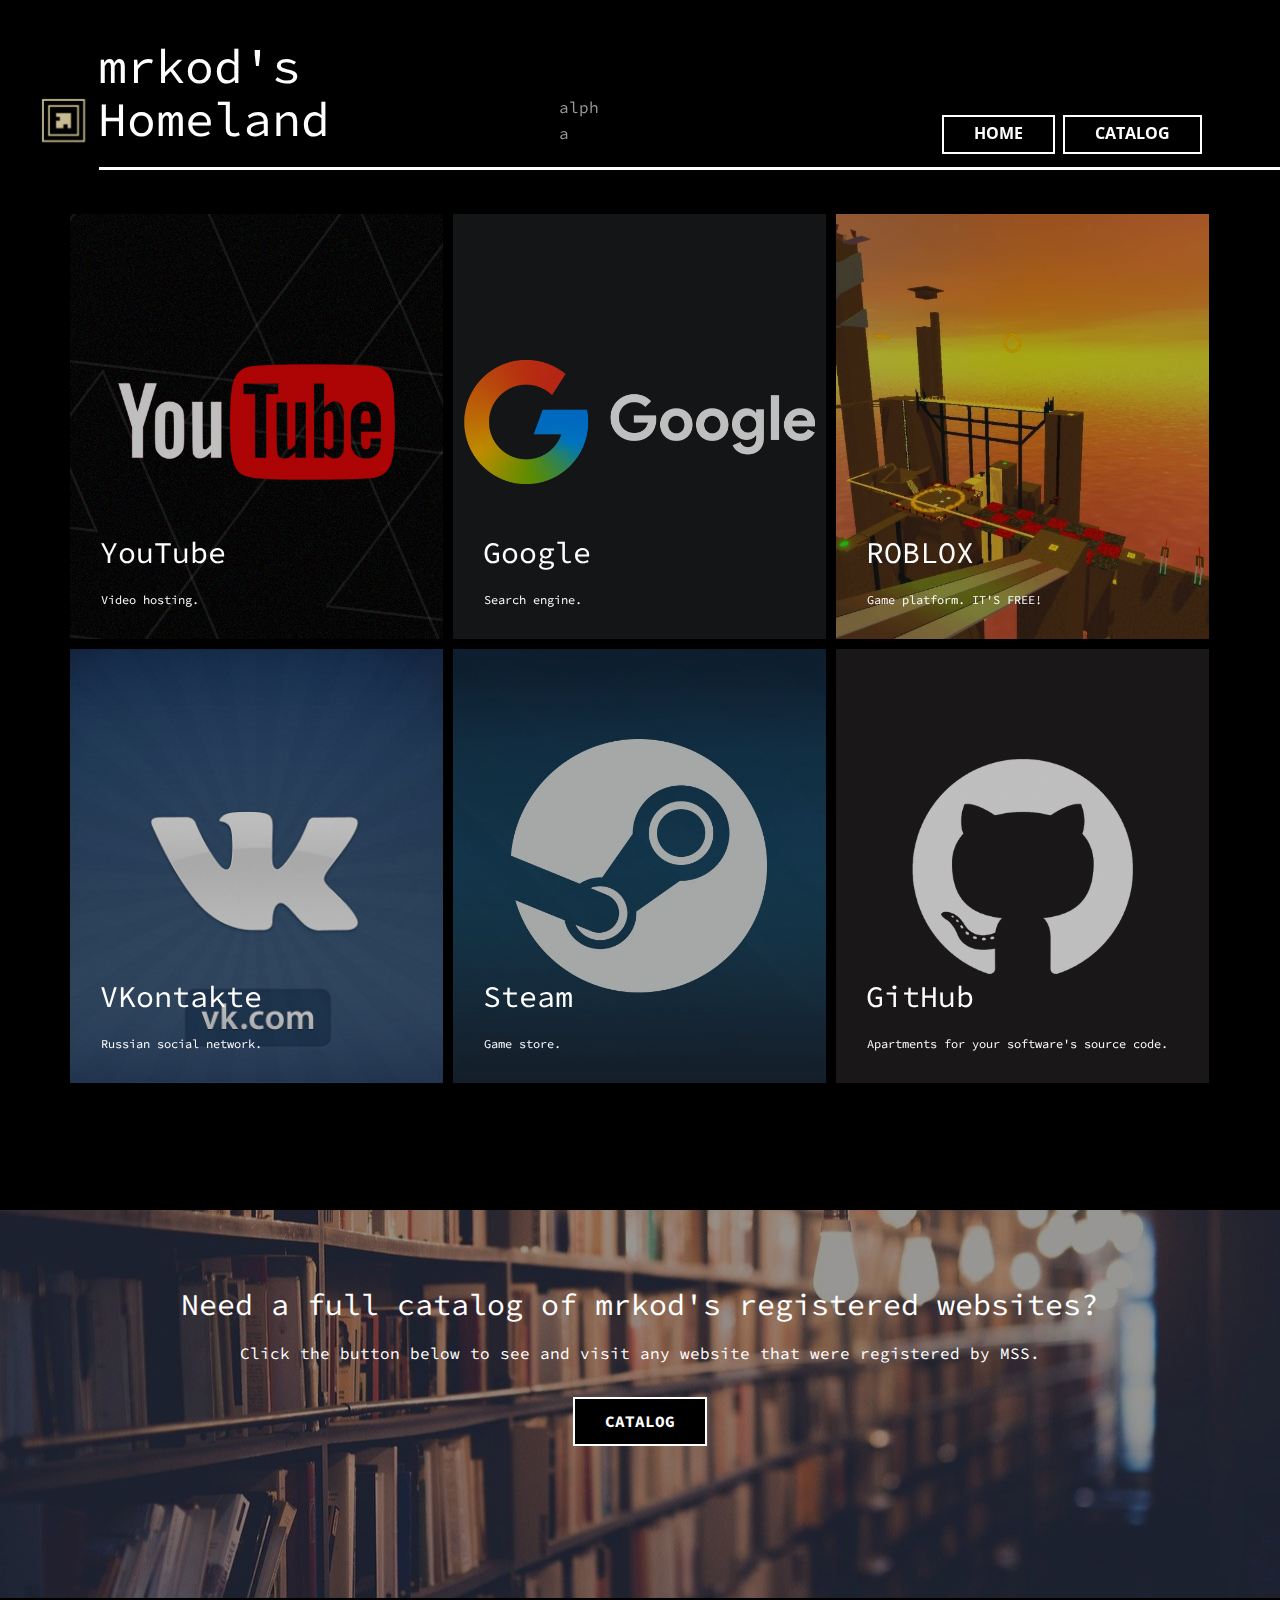
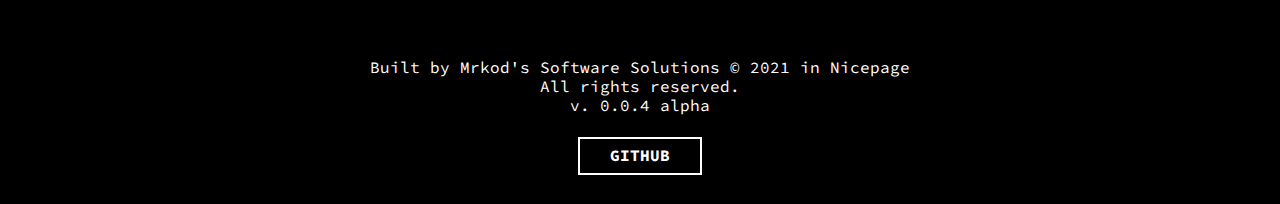
==== commit 0fb00b87: "alpha 0.0.4" ====
--- a/index.html
+++ b/index.html
@@ -1,4 +1,4 @@
-<!DOCTYPE html>
+﻿<!DOCTYPE html>
 <html style="font-size: 16px;" lang="en">
   <head>
     <meta name="viewport" content="width=device-width, initial-scale=1.0">
@@ -14,7 +14,9 @@
     <meta name="generator" content="Nicepage 3.7.1, nicepage.com">
     <link id="u-theme-google-font" rel="stylesheet" href="https://fonts.googleapis.com/css?family=Roboto:100,100i,300,300i,400,400i,500,500i,700,700i,900,900i|Open+Sans:300,300i,400,400i,600,600i,700,700i,800,800i">
     <link id="u-page-google-font" rel="stylesheet" href="https://fonts.googleapis.com/css?family=Source+Code+Pro:200,200i,300,300i,400,400i,500,500i,600,600i,700,700i,900,900i">
-    
+    <script>
+        console.log('Hello World!');
+    </script>
     
     
     <script type="application/ld+json">{
@@ -30,15 +32,17 @@
     <meta property="og:url" content="index.html">
   </head>
   <body data-home-page="Home.html" data-home-page-title="Home" class="u-black u-body u-overlap u-overlap-contrast"><header class="u-black u-clearfix u-header u-header" id="sec-d549"><div class="u-clearfix u-sheet u-sheet-1">
+      <script>
+        console.log('Hello World!');
+    </script>
         <h1 class="u-custom-font u-text u-text-1" data-animation-name="fadeIn" data-animation-duration="1000" data-animation-delay="1000" data-animation-direction="Up">
-          <a class="u-active-none u-border-none u-btn u-button-link u-button-style u-hover-none u-none u-text-white u-btn-1" href="Home.html" data-page-id="243104971">mrkod's Homeland</a>
+          <a class="u-active-none u-border-none u-btn u-button-link u-button-style u-hidden-xs u-hover-none u-none u-text-white u-btn-1" href="Home.html" data-page-id="243104971" data-animation-name="fadeIn" data-animation-duration="1000" data-animation-delay="0">mrkod's Homeland</a>
         </h1>
-        <img src="images/A_4QxhiEzZc.jpg" alt="" class="u-image u-image-default u-preserve-proportions u-image-1" data-image-width="643" data-image-height="643" data-animation-name="zoomIn" data-animation-duration="1000" data-animation-delay="0" data-animation-direction="">
-        <p class="u-custom-font u-text u-text-grey-40 u-text-2">alpha</p>
+        <img src="images/A_4QxhiEzZc.jpg" alt="" class="u-image u-image-default u-preserve-proportions u-image-1" data-image-width="643" data-image-height="643" data-animation-name="zoomIn" data-animation-duration="1000" data-animation-delay="0" data-animation-direction="" data-href="Home.html" data-page-id="243104971">
+        <p class="u-custom-font u-text u-text-grey-40 u-text-2" data-animation-name="fadeIn" data-animation-duration="1000" data-animation-delay="2750" data-animation-direction="Down">alpha</p>
         <div class="u-border-3 u-border-white u-line u-line-horizontal u-line-1" data-animation-name="slideIn" data-animation-duration="1500" data-animation-delay="250" data-animation-direction="Right"></div>
-        <a href="Catalog.html" data-page-id="74045300" class="u-border-2 u-border-hover-white u-border-white u-btn u-button-style u-hover-white u-none u-text-hover-black u-text-white u-btn-2" data-animation-name="fadeIn" data-animation-duration="1000" data-animation-delay="2000" data-animation-direction="Up">Catalog</a>
-        <a href="Home.html" data-page-id="243104971" class="u-border-2 u-border-hover-white u-border-white u-btn u-button-style u-hover-white u-none u-text-hover-black u-text-white u-btn-3" data-animation-name="fadeIn" data-animation-duration="1000" data-animation-delay="2000" data-animation-direction="Up">Home</a>
-        <a href="http://pockethomeland.html-5.me" class="u-border-2 u-border-hover-white u-border-white u-btn u-button-style u-hover-white u-none u-text-hover-black u-text-white u-btn-4" data-animation-name="fadeIn" data-animation-duration="1000" data-animation-delay="2000" data-animation-direction="Up">Mobile</a>
+        <a href="Catalog.html" data-page-id="74045300" class="u-border-2 u-border-hover-white u-border-white u-btn u-button-style u-custom-font u-hover-white u-none u-text-hover-black u-text-white u-btn-2" data-animation-name="fadeIn" data-animation-duration="1000" data-animation-delay="2000" data-animation-direction="Up">Catalog</a>
+        <a href="Home.html" data-page-id="243104971" class="u-border-2 u-border-hover-white u-border-white u-btn u-button-style u-custom-font u-hover-white u-none u-text-hover-black u-text-white u-btn-3" data-animation-name="fadeIn" data-animation-duration="1000" data-animation-delay="2000" data-animation-direction="Up">Home</a>
       </div></header>
     <section class="u-clearfix u-section-1" id="sec-9895">
       <div class="u-clearfix u-sheet u-sheet-1">
@@ -51,7 +55,7 @@
             </div>
             <div class="u-container-layout u-similar-container u-valign-bottom u-container-layout-1">
               <h3 class="u-custom-font u-text u-text-2">YouTube</h3>
-              <p class="u-custom-font u-text u-text-3">Does it even needed in introduction?</p>
+              <p class="u-custom-font u-text u-text-3">Video hosting.</p>
             </div>
           </div>
           <div class="u-container-style u-effect-hover-zoom u-list-item u-repeater-item u-shading u-list-item-2" data-image-width="1064" data-image-height="798" data-href="https://google.com" data-animation-name="zoomIn" data-animation-duration="1000" data-animation-delay="2500" data-animation-direction="">
@@ -60,7 +64,7 @@
             </div>
             <div class="u-container-layout u-similar-container u-valign-bottom u-container-layout-2">
               <h3 class="u-custom-font u-text u-text-4">Google</h3>
-              <p class="u-custom-font u-text u-text-5">Really? Not knowing what's Google?</p>
+              <p class="u-custom-font u-text u-text-5">Search engine.</p>
             </div>
           </div>
           <div class="u-container-style u-effect-hover-zoom u-list-item u-repeater-item u-shading u-list-item-3" data-image-width="1327" data-image-height="748" data-href="https://roblox.com" data-animation-name="zoomIn" data-animation-duration="1000" data-animation-delay="2500" data-animation-direction="">
@@ -78,7 +82,7 @@
             </div>
             <div class="u-container-layout u-similar-container u-valign-bottom u-container-layout-4">
               <h3 class="u-custom-font u-text u-text-8">VKontakte</h3>
-              <p class="u-custom-font u-text u-text-9">Russian social network. There are also our group page, so subscribe to read news about MSS.</p>
+              <p class="u-custom-font u-text u-text-9">Russian social network.</p>
             </div>
           </div>
           <div class="u-container-style u-custom-background u-effect-hover-zoom u-list-item u-repeater-item u-list-item-5" data-image-width="1200" data-image-height="700" data-href="https://steampowered.com" data-animation-name="zoomIn" data-animation-duration="1000" data-animation-delay="2500" data-animation-direction="">
@@ -106,16 +110,15 @@
       <div class="u-align-center u-clearfix u-sheet u-sheet-1">
         <h2 class="u-custom-font u-text u-text-1">Need a full catalog of mrkod's registered websites?</h2>
         <p class="u-custom-font u-text u-text-2">Click the button below to see and visit any website that were registered by MSS.</p>
-        <a href="Catalog.html" data-page-id="74045300" class="u-active-grey-40 u-black u-border-2 u-border-white u-btn u-button-style u-custom-font u-hover-white u-text-hover-white u-text-white u-btn-1">Catalog</a>
+        <a href="Catalog.html" data-page-id="74045300" class="u-active-grey-40 u-black u-border-2 u-border-white u-btn u-button-style u-custom-font u-hover-white u-text-active-black u-text-hover-black u-text-white u-btn-1">Catalog</a>
       </div>
     </section>
     
     
     <footer class="u-align-left u-black u-clearfix u-footer u-footer" id="sec-1e3e"><div class="u-clearfix u-sheet u-sheet-1">
-        <h6 class="u-align-center u-custom-font u-text u-text-1">Built by Mrkod's Software Solutions © 2021 in Nicepage<br>All rights reserved.<br>v. 0.0.3 alpha
+        <h6 class="u-align-center u-custom-font u-text u-text-1">Built by Mrkod's Software Solutions © 2021 in Nicepage<br>All rights reserved.<br>v. 0.0.4 alpha
         </h6>
-        <a href="https://vk.com/mss00" class="u-border-2 u-border-hover-white u-border-white u-btn u-button-style u-hover-white u-none u-text-hover-black u-text-white u-btn-1">VK</a>
-        <a href="https://github.com/MSS00" class="u-border-2 u-border-hover-white u-border-white u-btn u-button-style u-hover-white u-none u-text-hover-black u-text-white u-btn-2">github</a>
+        <a href="https://github.com/MSS00" class="u-active-grey-40 u-black u-border-2 u-border-active-black u-border-hover-black u-border-white u-btn u-button-style u-custom-font u-hover-white u-text-hover-black u-text-white u-btn-1">github</a>
       </div></footer>
   </body>
 </html>--- a/nicepage.css
+++ b/nicepage.css
@@ -31639,6 +31639,7 @@
 }
 
 .u-header .u-btn-1 {
+  animation-duration: 1000ms;
   padding: 0;
 }
 
@@ -31651,6 +31652,7 @@
 
 .u-header .u-text-2 {
   font-family: "Source Code Pro";
+  animation-duration: 1000ms;
   margin: -61px 603px 0 489px;
 }
 
@@ -31676,118 +31678,168 @@
   font-weight: 700;
   text-transform: uppercase;
   animation-duration: 1000ms;
-  margin: -38px 155px 0 auto;
+  margin: -38px 155px 60px auto;
   padding: 4px 30px 5px;
 }
-
-.u-header .u-btn-4 {
-  border-style: solid;
-  font-weight: 700;
-  text-transform: uppercase;
-  animation-duration: 1000ms;
-  margin: -38px 277px 60px auto;
-  padding: 4px 30px 5px;
-}
 @media (max-width: 1199px) {
+  .u-header .u-sheet-1 {
+    min-height: 120px;
+  }
+
   .u-header .u-text-1 {
-    margin-right: 479px;
-    margin-left: 23px;
+    width: auto;
+    margin-top: 58px;
+    margin-right: 373px;
+    margin-left: 94px;
   }
 
   .u-header .u-image-1 {
     width: 71px;
     height: 71px;
-    margin-top: 20px;
+    margin-top: -59px;
     margin-right: 479px;
     margin-left: 23px;
   }
 
   .u-header .u-text-2 {
-    margin-top: -62px;
-    margin-right: 503px;
-    margin-left: 403px;
+    width: auto;
+    margin-top: -64px;
+    margin-right: 324px;
+    margin-left: 567px;
   }
 
   .u-header .u-line-1 {
-    width: 940px;
+    width: 1203px;
+    margin-top: 27px;
+    margin-right: -356px;
+    margin-left: 94px;
+  }
+
+  .u-header .u-btn-2 {
+    margin-top: -103px;
     margin-right: 0;
+    font-family: "Open Sans", sans-serif;
+  }
+
+  .u-header .u-btn-3 {
+    margin-top: 10px;
+    margin-right: 0;
+    margin-bottom: 24px;
+    font-family: "Open Sans", sans-serif;
+  }
+}
+@media (max-width: 991px) {
+  .u-header .u-sheet-1 {
+    min-height: 251px;
+  }
+
+  .u-header .u-text-1 {
+    margin-top: 136px;
+    margin-right: 188px;
+    margin-left: 89px;
+  }
+
+  .u-header .u-image-1 {
+    margin-top: -74px;
+    margin-right: auto;
+    margin-left: 0;
+  }
+
+  .u-header .u-text-2 {
+    margin-top: -48px;
+    margin-right: 203px;
+    margin-left: 320px;
+  }
+
+  .u-header .u-line-1 {
+    transform-origin: right center 0px;
+    width: 1151px;
+    left: -11px;
+    top: 237px;
+    position: absolute;
+    margin-top: 21px;
+    margin-right: 0;
+    margin-left: auto;
   }
 
   .u-header .u-btn-2 {
-    margin-top: -55px;
-    margin-right: 0;
+    font-family: "Source Code Pro";
+    margin-top: -73px;
   }
 
   .u-header .u-btn-3 {
+    font-family: "Source Code Pro";
+  }
+}
+@media (max-width: 767px) {
+  .u-header .u-sheet-1 {
+    min-height: 219px;
+  }
+
+  .u-header .u-text-1 {
+    margin-top: 85px;
+    margin-right: 22px;
+    margin-left: 71px;
+  }
+
+  .u-header .u-image-1 {
+    margin-top: -71px;
+  }
+
+  .u-header .u-text-2 {
+    margin-top: -48px;
+    margin-right: 41px;
+    margin-left: 304px;
+  }
+
+  .u-header .u-line-1 {
+    width: 983px;
+    margin-top: 33px;
+    margin-right: -442px;
+    margin-left: 0;
+    transform: rotate(1deg);
+    right: -459px;
+  }
+
+  .u-header .u-btn-3 {
+    margin-bottom: 30px;
+  }
+}
+@media (max-width: 575px) {
+  .u-header .u-sheet-1 {
+    min-height: 155px;
+  }
+
+  .u-header .u-text-1 {
     margin-top: 20px;
     margin-right: 0;
-  }
-
-  .u-header .u-btn-4 {
-    margin-right: 77px;
-  }
-}
-@media (max-width: 991px) {
-  .u-header .u-text-1 {
-    margin-right: 259px;
-    margin-left: 18px;
+    margin-left: 9px;
   }
 
   .u-header .u-image-1 {
-    margin-left: 0;
+    margin-top: 24px;
+    margin-left: 20px;
   }
 
   .u-header .u-text-2 {
-    margin-right: 393px;
-    margin-left: 309px;
+    margin-right: 55px;
+    margin-left: 91px;
   }
 
   .u-header .u-line-1 {
-    width: 720px;
-  }
-
-  .u-header .u-btn-4 {
-    margin-right: 0;
-  }
-}
-@media (max-width: 767px) {
-  .u-header .u-text-1 {
-    margin-right: 79px;
-    margin-left: 14px;
-  }
-
-  .u-header .u-image-1 {
-    margin-top: -61px;
-    margin-right: auto;
-    margin-left: -42px;
-  }
-
-  .u-header .u-text-2 {
-    margin-right: 303px;
-    margin-left: 232px;
-  }
-
-  .u-header .u-line-1 {
-    width: 540px;
+    width: 558px;
+    margin-top: 48px;
+    margin-right: -238px;
+    margin-left: 20px;
+  }
+
+  .u-header .u-btn-2 {
+    margin-top: -102px;
   }
 
   .u-header .u-btn-3 {
-    margin-top: -38px;
-  }
-}
-@media (max-width: 575px) {
-  .u-header .u-text-1 {
-    margin-right: 0;
-    margin-left: 9px;
-  }
-
-  .u-header .u-text-2 {
-    margin-right: 203px;
-    margin-left: 146px;
-  }
-
-  .u-header .u-line-1 {
-    width: 340px;
+    margin-top: 13px;
+    margin-bottom: 35px;
   }
 }
 .u-footer {
@@ -31807,17 +31859,11 @@
 
 .u-footer .u-btn-1 {
   border-style: solid;
+  text-transform: uppercase;
   font-weight: 700;
-  text-transform: uppercase;
-  margin: 25px auto 0 465px;
-  padding: 4px 30px 5px;
-}
-
-.u-footer .u-btn-2 {
-  border-style: solid;
-  font-weight: 700;
-  text-transform: uppercase;
-  margin: -38px 444px 25px auto;
+  font-family: "Source Code Pro";
+  background-image: none;
+  margin: 21px auto 29px;
   padding: 4px 30px 5px;
 }
 @media (max-width: 1199px) {
@@ -31827,26 +31873,22 @@
   }
 
   .u-footer .u-btn-1 {
-    margin-left: 265px;
-  }
-
-  .u-footer .u-btn-2 {
-    margin-right: 244px;
     margin-bottom: 39px;
   }
 }
 @media (max-width: 991px) {
+  .u-footer .u-sheet-1 {
+    min-height: 219px;
+  }
+
   .u-footer .u-text-1 {
     margin-left: 74px;
     margin-right: 74px;
   }
 
   .u-footer .u-btn-1 {
-    margin-left: 45px;
-  }
-
-  .u-footer .u-btn-2 {
-    margin-right: 24px;
+    margin-top: 24px;
+    margin-bottom: 40px;
   }
 }
 @media (max-width: 767px) {
@@ -31854,14 +31896,6 @@
     margin-left: 0;
     margin-right: 0;
   }
-
-  .u-footer .u-btn-1 {
-    margin-left: 0;
-  }
-
-  .u-footer .u-btn-2 {
-    margin-right: 0;
-  }
 }
 
 
--- a/Home.css
+++ b/Home.css
@@ -168,24 +168,25 @@
 
 @media (max-width: 1199px) {
   .u-section-1 .u-sheet-1 {
-    min-height: 1056px;
+    min-height: 1113px;
   }
 
   .u-section-1 .u-line-1 {
-    margin-top: 28px;
     width: 940px;
-    margin-right: 0;
-    margin-left: 0;
+    margin-top: 85px;
+    margin-left: 0;
+    margin-right: 0;
   }
 
   .u-section-1 .u-text-1 {
-    margin-right: 445px;
-    margin-left: 0;
+    width: auto;
+    margin-top: 81px;
+    margin-right: 405px;
+    margin-left: 40px;
   }
 
   .u-section-1 .u-list-1 {
-    margin-top: 81px;
-    margin-bottom: 47px;
+    margin-top: 40px;
     min-height: 724px;
     height: auto;
   }
@@ -271,16 +272,17 @@
 
 @media (max-width: 991px) {
   .u-section-1 .u-sheet-1 {
-    min-height: 1580px;
+    min-height: 1617px;
   }
 
   .u-section-1 .u-line-1 {
-    margin-top: 534px;
     width: 720px;
+    margin-top: 207px;
   }
 
   .u-section-1 .u-text-1 {
     margin-right: 225px;
+    margin-left: 0;
   }
 
   .u-section-1 .u-list-1 {
@@ -291,9 +293,13 @@
 }
 
 @media (max-width: 767px) {
+  .u-section-1 .u-sheet-1 {
+    min-height: 1513px;
+  }
+
   .u-section-1 .u-line-1 {
-    margin-top: 845px;
     width: 540px;
+    margin-top: 866px;
   }
 
   .u-section-1 .u-text-1 {
@@ -302,7 +308,7 @@
 
   .u-section-1 .u-list-1 {
     margin-top: -736px;
-    margin-bottom: 7px;
+    margin-bottom: 40px;
     grid-template-columns: 100%;
   }
 }
